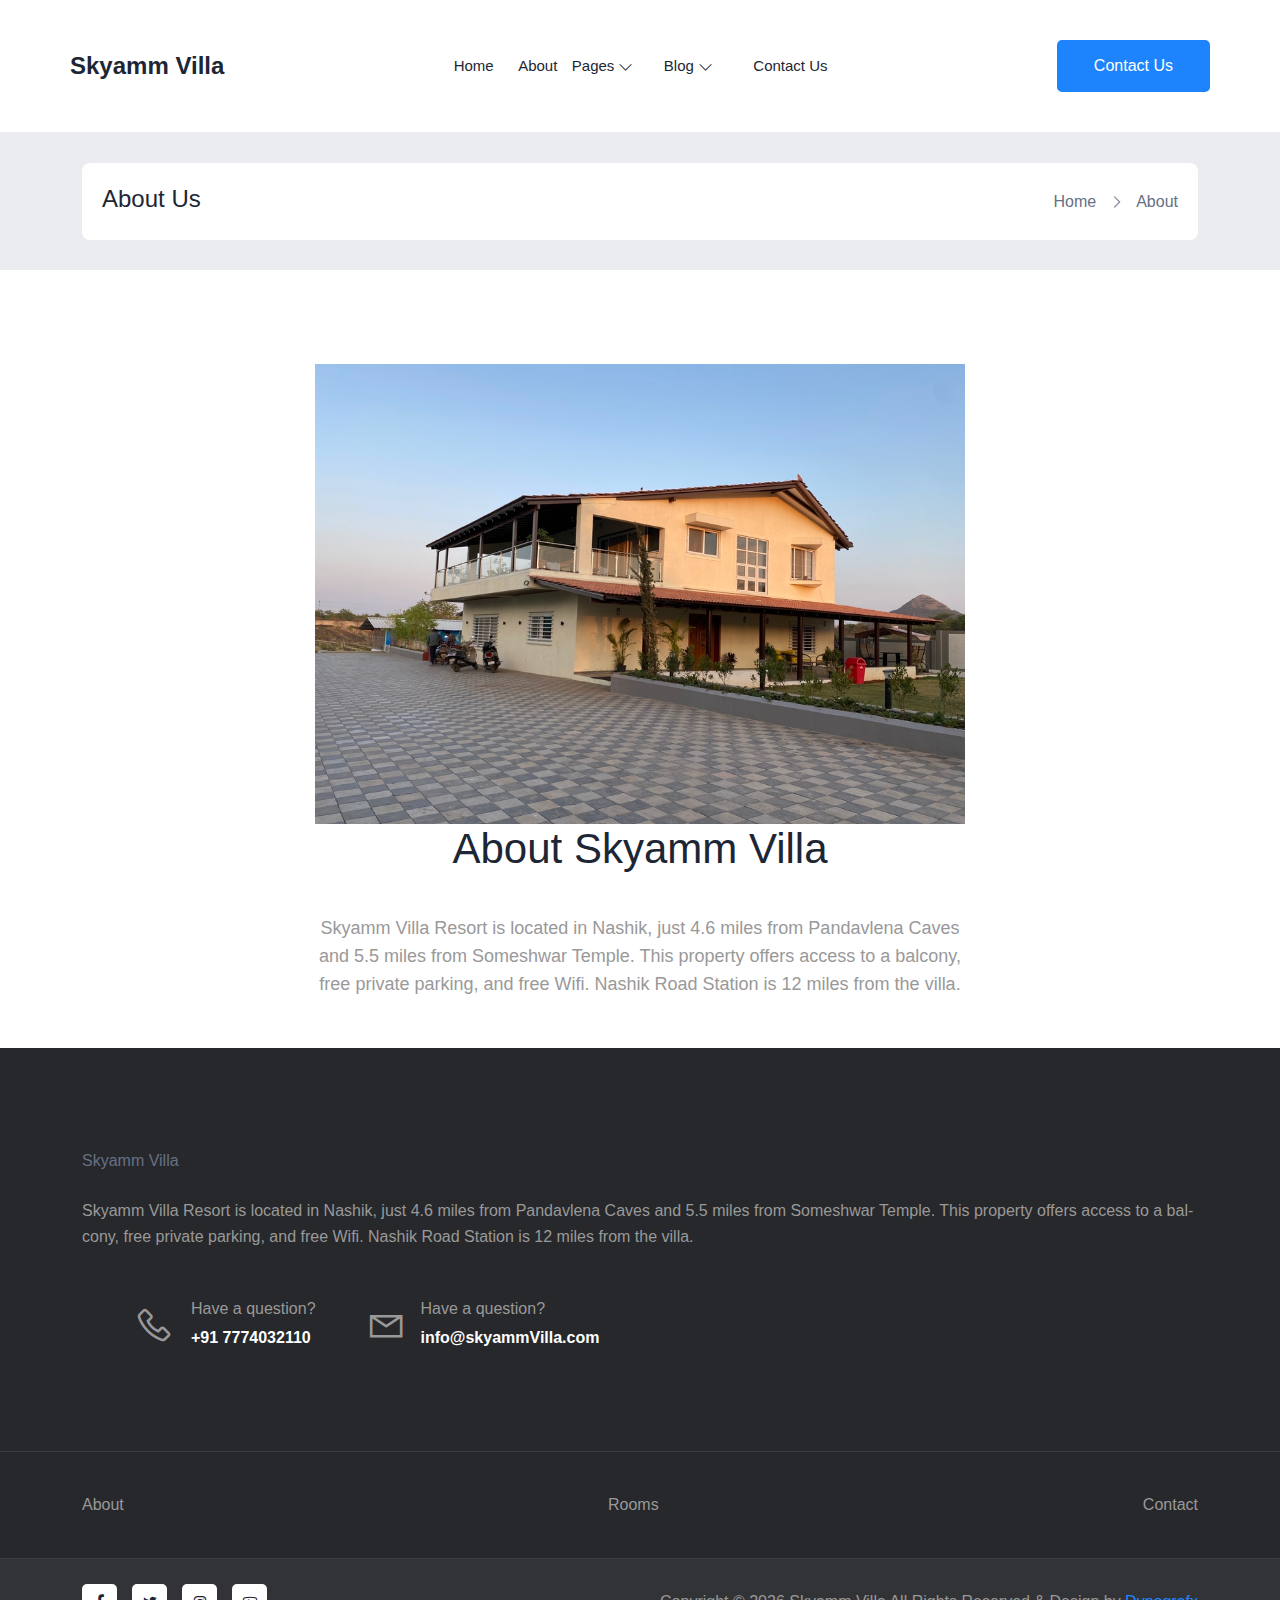
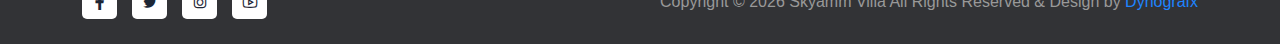
==== about.html @ 2735829f "skyamm" ====
<!DOCTYPE html>
<html lang="en">
<head>
<meta charset="UTF-8">
<meta name="viewport" content="width=device-width, initial-scale=1.0">
<meta http-equiv="X-UA-Compatible" content="IE=edge" />
<meta http-equiv="X-UA-Compatible" content="ie=edge">
<title>Skyamm Villa - ABOUT</title>

<link rel="icon" href="favicon.png" sizes="16x16" type="icon/png">

<link rel="stylesheet" href="assets/css/bootstrap.min.css">

<link rel="stylesheet" href="assets/css/line-awesome.min.css">

<link rel="stylesheet" href="assets/css/animate.css">

<link rel="stylesheet" href="assets/css/slick.css">

<link rel="stylesheet" href="assets/css/magnific-popup.css">

<link rel="stylesheet" href="assets/css/flatpicker.css">

<link rel="stylesheet" href="assets/css/intlTelInput.css">

<link rel="stylesheet" href="assets/css/nice-select.css">

<link rel="stylesheet" href="assets/css/style.css">
</head>
<body>
<header class="header-style-01">

<nav class="navbar navbar-area navbar-border navbar-padding navbar-expand-lg">
<div class="container custom-container-one nav-container">
<div class="logo-wrapper">
<a href="index.html" class="logo">
<h4 style="font-weight: bold;">Skyamm Villa</h4>
</a>
</div>
<div class="responsive-mobile-menu d-lg-none">
<a href="javascript:void(0)" class="click-nav-right-icon">
<i class="las la-ellipsis-v"></i>
</a>
<button class="navbar-toggler" type="button" data-bs-toggle="collapse" data-bs-target="#hotel_booking_menu">
<span class="navbar-toggler-icon"></span>
</button>
</div>
<div class="collapse navbar-collapse" id="hotel_booking_menu">
<ul class="navbar-nav">
<li class="current-menu-item">
<a href="index.html">Home</a>

</li>
<li><a href="about.html"> About </a></li>

<li class="menu-item-has-children current-menu-item">
<a href="javascript:void(0)">Pages</a>
<ul class="sub-menu">

<li><a href="rooms.html"> Rooms </a></li>

</ul>
</li>
<li class="menu-item-has-children current-menu-item">
<a href="javascript:void(0)">Blog</a>
<ul class="sub-menu">
<li><a href="blog.html">Blog</a></li>
<li><a href="blog_details.html"> Blog Details </a></li>
</ul>
</li>
<li><a href="contact.html"> Contact Us </a></li>
</ul>
</div>
<div class="navbar-right-content show-nav-content">
<div class="single-right-content">
<div class="navbar-right-flex">
<div class="btn-wrapper">
<a href="contact.html" class="cmn-btn btn-bg-1 radius-10">Contact Us</a>
</div>
</div>
</div>
</div>
</div>
</nav>

</header>

<div class="breadcrumb-area breadcrumb-padding">
<div class="container custom-container-one">
<div class="row">
<div class="col-lg-12">
<div class="breadcrumb-contents">
<h4 class="breadcrumb-contents-title"> About Us </h4>
<ul class="breadcrumb-contents-list list-style-none">
<li class="breadcrumb-contents-list-item"> <a href="index.html" class="breadcrumb-contents-list-item-link"> Home </a> </li>
<li class="breadcrumb-contents-list-item"> About </li>
</ul>
</div>
</div>
</div>
</div>
</div>


<section class="about-area pat-100 pab-50">
<div class="container">
    <div class="section-title center-text">
    <img src="assets/img/banner/banner1.jpg" alt="About Image" align="left">
<h2 class="title"> About Skyamm Villa </h2>
<div class="section-title-line"> </div>
<p class="section-para">Skyamm Villa Resort is located in Nashik, just 4.6 miles from Pandavlena Caves and 5.5 miles from Someshwar Temple. This property offers access to a balcony, free private parking, and free Wifi. Nashik Road Station is 12 miles from the villa.</p>
</div>
</div>
</section>










<footer class="footer-area footer-bg-1">
<div class="container">
<div class="row">
<div class="col-lg-12">
<div class="footer-wrapper">
<div class="footer-wrapper-flex">
<div class="footer-wrapper-single">
<div class="footer-widget widget">
<div class="footer-widget-contents">
<div class="footer-widget-logo">
<a href="index.html">Skyamm  Villa
</div>
<div class="footer-widget-inner mt-4">
<p class="footer-widget-contents-para">Skyamm Villa Resort is located in Nashik, just 4.6 miles from Pandavlena Caves and 5.5 miles from Someshwar Temple. This property offers access to a balcony, free private parking, and free Wifi. Nashik Road Station is 12 miles from the villa.</p>
<div class="copyright-contents-items mt-5">
<div class="copyright-contents-single">
<div class="copyright-contents-single-flex">
<div class="copyright-contents-single-icon">
<i class="las la-phone"></i>
</div>
<div class="copyright-contents-single-details">
<span class="copyright-contents-single-details-title"> Have a question? </span>
<a href="tel:+917774032110" class="copyright-contents-single-details-link">+91 7774032110</a>
</div>
</div>
</div>
<div class="copyright-contents-single">
<div class="copyright-contents-single-flex">
<div class="copyright-contents-single-icon">
<i class="las la-envelope"></i>
</div>
<div class="copyright-contents-single-details">
<span class="copyright-contents-single-details-title"> Have a question? </span>
<a href="mailto:info@skyammVilla.com" class="copyright-contents-single-details-link"> <span>info@skyammVilla.com</span> </a>
</div>
</div>
</div>
</div>
</div>
</div>
</div>
</div>

</div>
</div>
</div>
</div>
</div>
<div class="footer-navbar">
<div class="container">
<div class="footer-widget widget">
<div class="footer-widget-nav">
<ul class="footer-widget-nav-list list-style-none">
<li class="footer-widget-nav-list-item">
<a href="about.html" class="footer-widget-nav-list-link"> About </a>
</li>
<li class="footer-widget-nav-list-item">
<a href="javascript:void(0)" class="footer-widget-nav-list-link"> Rooms </a>
</li>

<li class="footer-widget-nav-list-item">
<a href="contact.html" class="footer-widget-nav-list-link"> Contact </a>
</li>
</ul>
</div>
</div>
</div>
</div>
<div class="copyright-area footer-padding copyright-bg-1">
<div class="container">
<div class="copyright-contents">
<div class="copyright-contents-flex">
<div class="footer-widget-social">
<ul class="footer-widget-social-list list-style-none justify-content-center">
<li class="footer-widget-social-list-item">
<a class="footer-widget-social-list-link" href="javascript:void(0)"> <i class="lab la-facebook-f"></i> </a>
</li>
<li class="footer-widget-social-list-item">
<a class="footer-widget-social-list-link" href="javascript:void(0)"> <i class="lab la-twitter"></i> </a>
</li>
<li class="footer-widget-social-list-item">
<a class="footer-widget-social-list-link" href="javascript:void(0)"> <i class="lab la-instagram"></i> </a>
</li>
<li class="footer-widget-social-list-item">
<a class="footer-widget-social-list-link" href="javascript:void(0)"> <i class="lab la-youtube"></i> </a>
</li>
</ul>
</div>
<span class="copyright-contents-main"> Copyright &copy; <script>document.write(new Date().getFullYear())</script> Skyamm Villa All Rights Reserved & Design by  <a href="https://www.dynografx.com">Dynografx</a> </span>
</div>
</div>
</div>
</div>
</footer>


<div class="back-to-top">
<span class="back-top"> <i class="las la-angle-up"></i> </span>
</div>


<div class="mouse-move mouse-outer"></div>
<div class="mouse-move mouse-inner"></div>


<script src="assets/js/bootstrap.bundle.min.js"></script>
<script src="assets/js/flatpicker.js"></script>
<script src="assets/js/imagesloaded.pkgd.min.js"></script>
<script src="assets/js/intlTellnput.js"></script>
<script src="assets/js/isotope.pkgd.min.js"></script>
<script src="assets/js/jquery-3.6.0.min.js"></script>
<script src="assets/js/jquery-migrate.min.js"></script>
<script src="assets/js/jquery.nice-select.js"></script>
<script src="assets/js/main.js"></script>
<script src="assets/js/nouislider-8.5.1.min.js"></script>
<script src="assets/js/slick.js"></script>
<script src="assets/js/wow.js"></script>
</body>
</html>
---- assets/css/line-awesome.min.css ----
.la,
.lab,
.lad,
.lal,
.lar,
.las {
    -moz-osx-font-smoothing: grayscale;
    -webkit-font-smoothing: antialiased;
    display: inline-block;
    font-style: normal;
    font-variant: normal;
    text-rendering: auto;
    line-height: 1
}

.la-lg {
    font-size: 1.33333em;
    line-height: .75em;
    vertical-align: -.0667em
}

.la-xs {
    font-size: .75em
}

.la-sm {
    font-size: .875em
}

.la-1x {
    font-size: 1em
}

.la-2x {
    font-size: 2em
}

.la-3x {
    font-size: 3em
}

.la-4x {
    font-size: 4em
}

.la-5x {
    font-size: 5em
}

.la-6x {
    font-size: 6em
}

.la-7x {
    font-size: 7em
}

.la-8x {
    font-size: 8em
}

.la-9x {
    font-size: 9em
}

.la-10x {
    font-size: 10em
}

.la-fw {
    text-align: center;
    width: 1.25em
}

.la-ul {
    list-style-type: none;
    margin-left: 2.5em;
    padding-left: 0
}

.la-ul>li {
    position: relative
}

.la-li {
    left: -2em;
    position: absolute;
    text-align: center;
    width: 2em;
    line-height: inherit
}

.la-border {
    border: solid .08em #eee;
    border-radius: .1em;
    padding: .2em .25em .15em
}

.la-pull-left {
    float: left
}

.la-pull-right {
    float: right
}

.la.la-pull-left,
.lab.la-pull-left,
.lal.la-pull-left,
.lar.la-pull-left,
.las.la-pull-left {
    margin-right: .3em
}

.la.la-pull-right,
.lab.la-pull-right,
.lal.la-pull-right,
.lar.la-pull-right,
.las.la-pull-right {
    margin-left: .3em
}

.la-spin {
    -webkit-animation: la-spin 2s infinite linear;
    animation: la-spin 2s infinite linear
}

.la-pulse {
    -webkit-animation: la-spin 1s infinite steps(8);
    animation: la-spin 1s infinite steps(8)
}

@-webkit-keyframes la-spin {
    0% {
        -webkit-transform: rotate(0);
        transform: rotate(0)
    }
    100% {
        -webkit-transform: rotate(360deg);
        transform: rotate(360deg)
    }
}

@keyframes la-spin {
    0% {
        -webkit-transform: rotate(0);
        transform: rotate(0)
    }
    100% {
        -webkit-transform: rotate(360deg);
        transform: rotate(360deg)
    }
}

.la-rotate-90 {
    -webkit-transform: rotate(90deg);
    transform: rotate(90deg)
}

.la-rotate-180 {
    -webkit-transform: rotate(180deg);
    transform: rotate(180deg)
}

.la-rotate-270 {
    -webkit-transform: rotate(270deg);
    transform: rotate(270deg)
}

.la-flip-horizontal {
    -webkit-transform: scale(-1, 1);
    transform: scale(-1, 1)
}

.la-flip-vertical {
    -webkit-transform: scale(1, -1);
    transform: scale(1, -1)
}

.la-flip-both,
.la-flip-horizontal.la-flip-vertical {
    -webkit-transform: scale(-1, -1);
    transform: scale(-1, -1)
}

:root .la-flip-both,
:root .la-flip-horizontal,
:root .la-flip-vertical,
:root .la-rotate-180,
:root .la-rotate-270,
:root .la-rotate-90 {
    -webkit-filter: none;
    filter: none
}

.la-stack {
    display: inline-block;
    height: 2em;
    line-height: 2em;
    position: relative;
    vertical-align: middle;
    width: 2.5em
}

.la-stack-1x,
.la-stack-2x {
    left: 0;
    position: absolute;
    text-align: center;
    width: 100%
}

.la-stack-1x {
    line-height: inherit
}

.la-stack-2x {
    font-size: 2em
}

.la-inverse {
    color: #fff
}

.la-500px:before {
    content: "\f26e"
}

.la-accessible-icon:before {
    content: "\f368"
}

.la-accusoft:before {
    content: "\f369"
}

.la-acquisitions-incorporated:before {
    content: "\f6af"
}

.la-ad:before {
    content: "\f641"
}

.la-address-book:before {
    content: "\f2b9"
}

.la-address-card:before {
    content: "\f2bb"
}

.la-adjust:before {
    content: "\f042"
}

.la-adn:before {
    content: "\f170"
}

.la-adobe:before {
    content: "\f778"
}

.la-adversal:before {
    content: "\f36a"
}

.la-affiliatetheme:before {
    content: "\f36b"
}

.la-air-freshener:before {
    content: "\f5d0"
}

.la-airbnb:before {
    content: "\f834"
}

.la-algolia:before {
    content: "\f36c"
}

.la-align-center:before {
    content: "\f037"
}

.la-align-justify:before {
    content: "\f039"
}

.la-align-left:before {
    content: "\f036"
}

.la-align-right:before {
    content: "\f038"
}

.la-alipay:before {
    content: "\f642"
}

.la-allergies:before {
    content: "\f461"
}

.la-amazon:before {
    content: "\f270"
}

.la-amazon-pay:before {
    content: "\f42c"
}

.la-ambulance:before {
    content: "\f0f9"
}

.la-american-sign-language-interpreting:before {
    content: "\f2a3"
}

.la-amilia:before {
    content: "\f36d"
}

.la-anchor:before {
    content: "\f13d"
}

.la-android:before {
    content: "\f17b"
}

.la-angellist:before {
    content: "\f209"
}

.la-angle-double-down:before {
    content: "\f103"
}

.la-angle-double-left:before {
    content: "\f100"
}

.la-angle-double-right:before {
    content: "\f101"
}

.la-angle-double-up:before {
    content: "\f102"
}

.la-angle-down:before {
    content: "\f107"
}

.la-angle-left:before {
    content: "\f104"
}

.la-angle-right:before {
    content: "\f105"
}

.la-angle-up:before {
    content: "\f106"
}

.la-angry:before {
    content: "\f556"
}

.la-angrycreative:before {
    content: "\f36e"
}

.la-angular:before {
    content: "\f420"
}

.la-ankh:before {
    content: "\f644"
}

.la-app-store:before {
    content: "\f36f"
}

.la-app-store-ios:before {
    content: "\f370"
}

.la-apper:before {
    content: "\f371"
}

.la-apple:before {
    content: "\f179"
}

.la-apple-alt:before {
    content: "\f5d1"
}

.la-apple-pay:before {
    content: "\f415"
}

.la-archive:before {
    content: "\f187"
}

.la-archway:before {
    content: "\f557"
}

.la-arrow-alt-circle-down:before {
    content: "\f358"
}

.la-arrow-alt-circle-left:before {
    content: "\f359"
}

.la-arrow-alt-circle-right:before {
    content: "\f35a"
}

.la-arrow-alt-circle-up:before {
    content: "\f35b"
}

.la-arrow-circle-down:before {
    content: "\f0ab"
}

.la-arrow-circle-left:before {
    content: "\f0a8"
}

.la-arrow-circle-right:before {
    content: "\f0a9"
}

.la-arrow-circle-up:before {
    content: "\f0aa"
}

.la-arrow-down:before {
    content: "\f063"
}

.la-arrow-left:before {
    content: "\f060"
}

.la-arrow-right:before {
    content: "\f061"
}

.la-arrow-up:before {
    content: "\f062"
}

.la-arrows-alt:before {
    content: "\f0b2"
}

.la-arrows-alt-h:before {
    content: "\f337"
}

.la-arrows-alt-v:before {
    content: "\f338"
}

.la-artstation:before {
    content: "\f77a"
}

.la-assistive-listening-systems:before {
    content: "\f2a2"
}

.la-asterisk:before {
    content: "\f069"
}

.la-asymmetrik:before {
    content: "\f372"
}

.la-at:before {
    content: "\f1fa"
}

.la-atlas:before {
    content: "\f558"
}

.la-atlassian:before {
    content: "\f77b"
}

.la-atom:before {
    content: "\f5d2"
}

.la-audible:before {
    content: "\f373"
}

.la-audio-description:before {
    content: "\f29e"
}

.la-autoprefixer:before {
    content: "\f41c"
}

.la-avianex:before {
    content: "\f374"
}

.la-aviato:before {
    content: "\f421"
}

.la-award:before {
    content: "\f559"
}

.la-aws:before {
    content: "\f375"
}

.la-baby:before {
    content: "\f77c"
}

.la-baby-carriage:before {
    content: "\f77d"
}

.la-backspace:before {
    content: "\f55a"
}

.la-backward:before {
    content: "\f04a"
}

.la-bacon:before {
    content: "\f7e5"
}

.la-balance-scale:before {
    content: "\f24e"
}

.la-balance-scale-left:before {
    content: "\f515"
}

.la-balance-scale-right:before {
    content: "\f516"
}

.la-ban:before {
    content: "\f05e"
}

.la-band-aid:before {
    content: "\f462"
}

.la-bandcamp:before {
    content: "\f2d5"
}

.la-barcode:before {
    content: "\f02a"
}

.la-bars:before {
    content: "\f0c9"
}

.la-baseball-ball:before {
    content: "\f433"
}

.la-basketball-ball:before {
    content: "\f434"
}

.la-bath:before {
    content: "\f2cd"
}

.la-battery-empty:before {
    content: "\f244"
}

.la-battery-full:before {
    content: "\f240"
}

.la-battery-half:before {
    content: "\f242"
}

.la-battery-quarter:before {
    content: "\f243"
}

.la-battery-three-quarters:before {
    content: "\f241"
}

.la-battle-net:before {
    content: "\f835"
}

.la-bed:before {
    content: "\f236"
}

.la-beer:before {
    content: "\f0fc"
}

.la-behance:before {
    content: "\f1b4"
}

.la-behance-square:before {
    content: "\f1b5"
}

.la-bell:before {
    content: "\f0f3"
}

.la-bell-slash:before {
    content: "\f1f6"
}

.la-bezier-curve:before {
    content: "\f55b"
}

.la-bible:before {
    content: "\f647"
}

.la-bicycle:before {
    content: "\f206"
}

.la-biking:before {
    content: "\f84a"
}

.la-bimobject:before {
    content: "\f378"
}

.la-binoculars:before {
    content: "\f1e5"
}

.la-biohazard:before {
    content: "\f780"
}

.la-birthday-cake:before {
    content: "\f1fd"
}

.la-bitbucket:before {
    content: "\f171"
}

.la-bitcoin:before {
    content: "\f379"
}

.la-bity:before {
    content: "\f37a"
}

.la-black-tie:before {
    content: "\f27e"
}

.la-blackberry:before {
    content: "\f37b"
}

.la-blender:before {
    content: "\f517"
}

.la-blender-phone:before {
    content: "\f6b6"
}

.la-blind:before {
    content: "\f29d"
}

.la-blog:before {
    content: "\f781"
}

.la-blogger:before {
    content: "\f37c"
}

.la-blogger-b:before {
    content: "\f37d"
}

.la-bluetooth:before {
    content: "\f293"
}

.la-bluetooth-b:before {
    content: "\f294"
}

.la-bold:before {
    content: "\f032"
}

.la-bolt:before {
    content: "\f0e7"
}

.la-bomb:before {
    content: "\f1e2"
}

.la-bone:before {
    content: "\f5d7"
}

.la-bong:before {
    content: "\f55c"
}

.la-book:before {
    content: "\f02d"
}

.la-book-dead:before {
    content: "\f6b7"
}

.la-book-medical:before {
    content: "\f7e6"
}

.la-book-open:before {
    content: "\f518"
}

.la-book-reader:before {
    content: "\f5da"
}

.la-bookmark:before {
    content: "\f02e"
}

.la-bootstrap:before {
    content: "\f836"
}

.la-border-all:before {
    content: "\f84c"
}

.la-border-none:before {
    content: "\f850"
}

.la-border-style:before {
    content: "\f853"
}

.la-bowling-ball:before {
    content: "\f436"
}

.la-box:before {
    content: "\f466"
}

.la-box-open:before {
    content: "\f49e"
}

.la-boxes:before {
    content: "\f468"
}

.la-braille:before {
    content: "\f2a1"
}

.la-brain:before {
    content: "\f5dc"
}

.la-bread-slice:before {
    content: "\f7ec"
}

.la-briefcase:before {
    content: "\f0b1"
}

.la-briefcase-medical:before {
    content: "\f469"
}

.la-broadcast-tower:before {
    content: "\f519"
}

.la-broom:before {
    content: "\f51a"
}

.la-brush:before {
    content: "\f55d"
}

.la-btc:before {
    content: "\f15a"
}

.la-buffer:before {
    content: "\f837"
}

.la-bug:before {
    content: "\f188"
}

.la-building:before {
    content: "\f1ad"
}

.la-bullhorn:before {
    content: "\f0a1"
}

.la-bullseye:before {
    content: "\f140"
}

.la-burn:before {
    content: "\f46a"
}

.la-buromobelexperte:before {
    content: "\f37f"
}

.la-bus:before {
    content: "\f207"
}

.la-bus-alt:before {
    content: "\f55e"
}

.la-business-time:before {
    content: "\f64a"
}

.la-buy-n-large:before {
    content: "\f8a6"
}

.la-buysellads:before {
    content: "\f20d"
}

.la-calculator:before {
    content: "\f1ec"
}

.la-calendar:before {
    content: "\f133"
}

.la-calendar-alt:before {
    content: "\f073"
}

.la-calendar-check:before {
    content: "\f274"
}

.la-calendar-day:before {
    content: "\f783"
}

.la-calendar-minus:before {
    content: "\f272"
}

.la-calendar-plus:before {
    content: "\f271"
}

.la-calendar-times:before {
    content: "\f273"
}

.la-calendar-week:before {
    content: "\f784"
}

.la-camera:before {
    content: "\f030"
}

.la-camera-retro:before {
    content: "\f083"
}

.la-campground:before {
    content: "\f6bb"
}

.la-canadian-maple-leaf:before {
    content: "\f785"
}

.la-candy-cane:before {
    content: "\f786"
}

.la-cannabis:before {
    content: "\f55f"
}

.la-capsules:before {
    content: "\f46b"
}

.la-car:before {
    content: "\f1b9"
}

.la-car-alt:before {
    content: "\f5de"
}

.la-car-battery:before {
    content: "\f5df"
}

.la-car-crash:before {
    content: "\f5e1"
}

.la-car-side:before {
    content: "\f5e4"
}

.la-caret-down:before {
    content: "\f0d7"
}

.la-caret-left:before {
    content: "\f0d9"
}

.la-caret-right:before {
    content: "\f0da"
}

.la-caret-square-down:before {
    content: "\f150"
}

.la-caret-square-left:before {
    content: "\f191"
}

.la-caret-square-right:before {
    content: "\f152"
}

.la-caret-square-up:before {
    content: "\f151"
}

.la-caret-up:before {
    content: "\f0d8"
}

.la-carrot:before {
    content: "\f787"
}

.la-cart-arrow-down:before {
    content: "\f218"
}

.la-cart-plus:before {
    content: "\f217"
}

.la-cash-register:before {
    content: "\f788"
}

.la-cat:before {
    content: "\f6be"
}

.la-cc-amazon-pay:before {
    content: "\f42d"
}

.la-cc-amex:before {
    content: "\f1f3"
}

.la-cc-apple-pay:before {
    content: "\f416"
}

.la-cc-diners-club:before {
    content: "\f24c"
}

.la-cc-discover:before {
    content: "\f1f2"
}

.la-cc-jcb:before {
    content: "\f24b"
}

.la-cc-mastercard:before {
    content: "\f1f1"
}

.la-cc-paypal:before {
    content: "\f1f4"
}

.la-cc-stripe:before {
    content: "\f1f5"
}

.la-cc-visa:before {
    content: "\f1f0"
}

.la-centercode:before {
    content: "\f380"
}

.la-centos:before {
    content: "\f789"
}

.la-certificate:before {
    content: "\f0a3"
}

.la-chair:before {
    content: "\f6c0"
}

.la-chalkboard:before {
    content: "\f51b"
}

.la-chalkboard-teacher:before {
    content: "\f51c"
}

.la-charging-station:before {
    content: "\f5e7"
}

.la-chart-area:before {
    content: "\f1fe"
}

.la-chart-bar:before {
    content: "\f080"
}

.la-chart-line:before {
    content: "\f201"
}

.la-chart-pie:before {
    content: "\f200"
}

.la-check:before {
    content: "\f00c"
}

.la-check-circle:before {
    content: "\f058"
}

.la-check-double:before {
    content: "\f560"
}

.la-check-square:before {
    content: "\f14a"
}

.la-cheese:before {
    content: "\f7ef"
}

.la-chess:before {
    content: "\f439"
}

.la-chess-bishop:before {
    content: "\f43a"
}

.la-chess-board:before {
    content: "\f43c"
}

.la-chess-king:before {
    content: "\f43f"
}

.la-chess-knight:before {
    content: "\f441"
}

.la-chess-pawn:before {
    content: "\f443"
}

.la-chess-queen:before {
    content: "\f445"
}

.la-chess-rook:before {
    content: "\f447"
}

.la-chevron-circle-down:before {
    content: "\f13a"
}

.la-chevron-circle-left:before {
    content: "\f137"
}

.la-chevron-circle-right:before {
    content: "\f138"
}

.la-chevron-circle-up:before {
    content: "\f139"
}

.la-chevron-down:before {
    content: "\f078"
}

.la-chevron-left:before {
    content: "\f053"
}

.la-chevron-right:before {
    content: "\f054"
}

.la-chevron-up:before {
    content: "\f077"
}

.la-child:before {
    content: "\f1ae"
}

.la-chrome:before {
    content: "\f268"
}

.la-chromecast:before {
    content: "\f838"
}

.la-church:before {
    content: "\f51d"
}

.la-circle:before {
    content: "\f111"
}

.la-circle-notch:before {
    content: "\f1ce"
}

.la-city:before {
    content: "\f64f"
}

.la-clinic-medical:before {
    content: "\f7f2"
}

.la-clipboard:before {
    content: "\f328"
}

.la-clipboard-check:before {
    content: "\f46c"
}

.la-clipboard-list:before {
    content: "\f46d"
}

.la-clock:before {
    content: "\f017"
}

.la-clone:before {
    content: "\f24d"
}

.la-closed-captioning:before {
    content: "\f20a"
}

.la-cloud:before {
    content: "\f0c2"
}

.la-cloud-download-alt:before {
    content: "\f381"
}

.la-cloud-meatball:before {
    content: "\f73b"
}

.la-cloud-moon:before {
    content: "\f6c3"
}

.la-cloud-moon-rain:before {
    content: "\f73c"
}

.la-cloud-rain:before {
    content: "\f73d"
}

.la-cloud-showers-heavy:before {
    content: "\f740"
}

.la-cloud-sun:before {
    content: "\f6c4"
}

.la-cloud-sun-rain:before {
    content: "\f743"
}

.la-cloud-upload-alt:before {
    content: "\f382"
}

.la-cloudscale:before {
    content: "\f383"
}

.la-cloudsmith:before {
    content: "\f384"
}

.la-cloudversify:before {
    content: "\f385"
}

.la-cocktail:before {
    content: "\f561"
}

.la-code:before {
    content: "\f121"
}

.la-code-branch:before {
    content: "\f126"
}

.la-codepen:before {
    content: "\f1cb"
}

.la-codiepie:before {
    content: "\f284"
}

.la-coffee:before {
    content: "\f0f4"
}

.la-cog:before {
    content: "\f013"
}

.la-cogs:before {
    content: "\f085"
}

.la-coins:before {
    content: "\f51e"
}

.la-columns:before {
    content: "\f0db"
}

.la-comment:before {
    content: "\f075"
}

.la-comment-alt:before {
    content: "\f27a"
}

.la-comment-dollar:before {
    content: "\f651"
}

.la-comment-dots:before {
    content: "\f4ad"
}

.la-comment-medical:before {
    content: "\f7f5"
}

.la-comment-slash:before {
    content: "\f4b3"
}

.la-comments:before {
    content: "\f086"
}

.la-comments-dollar:before {
    content: "\f653"
}

.la-compact-disc:before {
    content: "\f51f"
}

.la-compass:before {
    content: "\f14e"
}

.la-compress:before {
    content: "\f066"
}

.la-compress-arrows-alt:before {
    content: "\f78c"
}

.la-concierge-bell:before {
    content: "\f562"
}

.la-confluence:before {
    content: "\f78d"
}

.la-connectdevelop:before {
    content: "\f20e"
}

.la-contao:before {
    content: "\f26d"
}

.la-cookie:before {
    content: "\f563"
}

.la-cookie-bite:before {
    content: "\f564"
}

.la-copy:before {
    content: "\f0c5"
}

.la-copyright:before {
    content: "\f1f9"
}

.la-cotton-bureau:before {
    content: "\f89e"
}

.la-couch:before {
    content: "\f4b8"
}

.la-cpanel:before {
    content: "\f388"
}

.la-creative-commons:before {
    content: "\f25e"
}

.la-creative-commons-by:before {
    content: "\f4e7"
}

.la-creative-commons-nc:before {
    content: "\f4e8"
}

.la-creative-commons-nc-eu:before {
    content: "\f4e9"
}

.la-creative-commons-nc-jp:before {
    content: "\f4ea"
}

.la-creative-commons-nd:before {
    content: "\f4eb"
}

.la-creative-commons-pd:before {
    content: "\f4ec"
}

.la-creative-commons-pd-alt:before {
    content: "\f4ed"
}

.la-creative-commons-remix:before {
    content: "\f4ee"
}

.la-creative-commons-sa:before {
    content: "\f4ef"
}

.la-creative-commons-sampling:before {
    content: "\f4f0"
}

.la-creative-commons-sampling-plus:before {
    content: "\f4f1"
}

.la-creative-commons-share:before {
    content: "\f4f2"
}

.la-creative-commons-zero:before {
    content: "\f4f3"
}

.la-credit-card:before {
    content: "\f09d"
}

.la-critical-role:before {
    content: "\f6c9"
}

.la-crop:before {
    content: "\f125"
}

.la-crop-alt:before {
    content: "\f565"
}

.la-cross:before {
    content: "\f654"
}

.la-crosshairs:before {
    content: "\f05b"
}

.la-crow:before {
    content: "\f520"
}

.la-crown:before {
    content: "\f521"
}

.la-crutch:before {
    content: "\f7f7"
}

.la-css3:before {
    content: "\f13c"
}

.la-css3-alt:before {
    content: "\f38b"
}

.la-cube:before {
    content: "\f1b2"
}

.la-cubes:before {
    content: "\f1b3"
}

.la-cut:before {
    content: "\f0c4"
}

.la-cuttlefish:before {
    content: "\f38c"
}

.la-d-and-d:before {
    content: "\f38d"
}

.la-d-and-d-beyond:before {
    content: "\f6ca"
}

.la-dashcube:before {
    content: "\f210"
}

.la-database:before {
    content: "\f1c0"
}

.la-deaf:before {
    content: "\f2a4"
}

.la-delicious:before {
    content: "\f1a5"
}

.la-democrat:before {
    content: "\f747"
}

.la-deploydog:before {
    content: "\f38e"
}

.la-deskpro:before {
    content: "\f38f"
}

.la-desktop:before {
    content: "\f108"
}

.la-dev:before {
    content: "\f6cc"
}

.la-deviantart:before {
    content: "\f1bd"
}

.la-dharmachakra:before {
    content: "\f655"
}

.la-dhl:before {
    content: "\f790"
}

.la-diagnoses:before {
    content: "\f470"
}

.la-diaspora:before {
    content: "\f791"
}

.la-dice:before {
    content: "\f522"
}

.la-dice-d20:before {
    content: "\f6cf"
}

.la-dice-d6:before {
    content: "\f6d1"
}

.la-dice-five:before {
    content: "\f523"
}

.la-dice-four:before {
    content: "\f524"
}

.la-dice-one:before {
    content: "\f525"
}

.la-dice-six:before {
    content: "\f526"
}

.la-dice-three:before {
    content: "\f527"
}

.la-dice-two:before {
    content: "\f528"
}

.la-digg:before {
    content: "\f1a6"
}

.la-digital-ocean:before {
    content: "\f391"
}

.la-digital-tachograph:before {
    content: "\f566"
}

.la-directions:before {
    content: "\f5eb"
}

.la-discord:before {
    content: "\f392"
}

.la-discourse:before {
    content: "\f393"
}

.la-divide:before {
    content: "\f529"
}

.la-dizzy:before {
    content: "\f567"
}

.la-dna:before {
    content: "\f471"
}

.la-dochub:before {
    content: "\f394"
}

.la-docker:before {
    content: "\f395"
}

.la-dog:before {
    content: "\f6d3"
}

.la-dollar-sign:before {
    content: "\f155"
}

.la-dolly:before {
    content: "\f472"
}

.la-dolly-flatbed:before {
    content: "\f474"
}

.la-donate:before {
    content: "\f4b9"
}

.la-door-closed:before {
    content: "\f52a"
}

.la-door-open:before {
    content: "\f52b"
}

.la-dot-circle:before {
    content: "\f192"
}

.la-dove:before {
    content: "\f4ba"
}

.la-download:before {
    content: "\f019"
}

.la-draft2digital:before {
    content: "\f396"
}

.la-drafting-compass:before {
    content: "\f568"
}

.la-dragon:before {
    content: "\f6d5"
}

.la-draw-polygon:before {
    content: "\f5ee"
}

.la-dribbble:before {
    content: "\f17d"
}

.la-dribbble-square:before {
    content: "\f397"
}

.la-dropbox:before {
    content: "\f16b"
}

.la-drum:before {
    content: "\f569"
}

.la-drum-steelpan:before {
    content: "\f56a"
}

.la-drumstick-bite:before {
    content: "\f6d7"
}

.la-drupal:before {
    content: "\f1a9"
}

.la-dumbbell:before {
    content: "\f44b"
}

.la-dumpster:before {
    content: "\f793"
}

.la-dumpster-fire:before {
    content: "\f794"
}

.la-dungeon:before {
    content: "\f6d9"
}

.la-dyalog:before {
    content: "\f399"
}

.la-earlybirds:before {
    content: "\f39a"
}

.la-ebay:before {
    content: "\f4f4"
}

.la-edge:before {
    content: "\f282"
}

.la-edit:before {
    content: "\f044"
}

.la-egg:before {
    content: "\f7fb"
}

.la-eject:before {
    content: "\f052"
}

.la-elementor:before {
    content: "\f430"
}

.la-ellipsis-h:before {
    content: "\f141"
}

.la-ellipsis-v:before {
    content: "\f142"
}

.la-ello:before {
    content: "\f5f1"
}

.la-ember:before {
    content: "\f423"
}

.la-empire:before {
    content: "\f1d1"
}

.la-envelope:before {
    content: "\f0e0"
}

.la-envelope-open:before {
    content: "\f2b6"
}

.la-envelope-open-text:before {
    content: "\f658"
}

.la-envelope-square:before {
    content: "\f199"
}

.la-envira:before {
    content: "\f299"
}

.la-equals:before {
    content: "\f52c"
}

.la-eraser:before {
    content: "\f12d"
}

.la-erlang:before {
    content: "\f39d"
}

.la-ethereum:before {
    content: "\f42e"
}

.la-ethernet:before {
    content: "\f796"
}

.la-etsy:before {
    content: "\f2d7"
}

.la-euro-sign:before {
    content: "\f153"
}

.la-evernote:before {
    content: "\f839"
}

.la-exchange-alt:before {
    content: "\f362"
}

.la-exclamation:before {
    content: "\f12a"
}

.la-exclamation-circle:before {
    content: "\f06a"
}

.la-exclamation-triangle:before {
    content: "\f071"
}

.la-expand:before {
    content: "\f065"
}

.la-expand-arrows-alt:before {
    content: "\f31e"
}

.la-expeditedssl:before {
    content: "\f23e"
}

.la-external-link-alt:before {
    content: "\f35d"
}

.la-external-link-square-alt:before {
    content: "\f360"
}

.la-eye:before {
    content: "\f06e"
}

.la-eye-dropper:before {
    content: "\f1fb"
}

.la-eye-slash:before {
    content: "\f070"
}

.la-facebook:before {
    content: "\f09a"
}

.la-facebook-f:before {
    content: "\f39e"
}

.la-facebook-messenger:before {
    content: "\f39f"
}

.la-facebook-square:before {
    content: "\f082"
}

.la-fan:before {
    content: "\f863"
}

.la-fantasy-flight-games:before {
    content: "\f6dc"
}

.la-fast-backward:before {
    content: "\f049"
}

.la-fast-forward:before {
    content: "\f050"
}

.la-fax:before {
    content: "\f1ac"
}

.la-feather:before {
    content: "\f52d"
}

.la-feather-alt:before {
    content: "\f56b"
}

.la-fedex:before {
    content: "\f797"
}

.la-fedora:before {
    content: "\f798"
}

.la-female:before {
    content: "\f182"
}

.la-fighter-jet:before {
    content: "\f0fb"
}

.la-figma:before {
    content: "\f799"
}

.la-file:before {
    content: "\f15b"
}

.la-file-alt:before {
    content: "\f15c"
}

.la-file-archive:before {
    content: "\f1c6"
}

.la-file-audio:before {
    content: "\f1c7"
}

.la-file-code:before {
    content: "\f1c9"
}

.la-file-contract:before {
    content: "\f56c"
}

.la-file-csv:before {
    content: "\f6dd"
}

.la-file-download:before {
    content: "\f56d"
}

.la-file-excel:before {
    content: "\f1c3"
}

.la-file-export:before {
    content: "\f56e"
}

.la-file-image:before {
    content: "\f1c5"
}

.la-file-import:before {
    content: "\f56f"
}

.la-file-invoice:before {
    content: "\f570"
}

.la-file-invoice-dollar:before {
    content: "\f571"
}

.la-file-medical:before {
    content: "\f477"
}

.la-file-medical-alt:before {
    content: "\f478"
}

.la-file-pdf:before {
    content: "\f1c1"
}

.la-file-powerpoint:before {
    content: "\f1c4"
}

.la-file-prescription:before {
    content: "\f572"
}

.la-file-signature:before {
    content: "\f573"
}

.la-file-upload:before {
    content: "\f574"
}

.la-file-video:before {
    content: "\f1c8"
}

.la-file-word:before {
    content: "\f1c2"
}

.la-fill:before {
    content: "\f575"
}

.la-fill-drip:before {
    content: "\f576"
}

.la-film:before {
    content: "\f008"
}

.la-filter:before {
    content: "\f0b0"
}

.la-fingerprint:before {
    content: "\f577"
}

.la-fire:before {
    content: "\f06d"
}

.la-fire-alt:before {
    content: "\f7e4"
}

.la-fire-extinguisher:before {
    content: "\f134"
}

.la-firefox:before {
    content: "\f269"
}

.la-first-aid:before {
    content: "\f479"
}

.la-first-order:before {
    content: "\f2b0"
}

.la-first-order-alt:before {
    content: "\f50a"
}

.la-firstdraft:before {
    content: "\f3a1"
}

.la-fish:before {
    content: "\f578"
}

.la-fist-raised:before {
    content: "\f6de"
}

.la-flag:before {
    content: "\f024"
}

.la-flag-checkered:before {
    content: "\f11e"
}

.la-flag-usa:before {
    content: "\f74d"
}

.la-flask:before {
    content: "\f0c3"
}

.la-flickr:before {
    content: "\f16e"
}

.la-flipboard:before {
    content: "\f44d"
}

.la-flushed:before {
    content: "\f579"
}

.la-fly:before {
    content: "\f417"
}

.la-folder:before {
    content: "\f07b"
}

.la-folder-minus:before {
    content: "\f65d"
}

.la-folder-open:before {
    content: "\f07c"
}

.la-folder-plus:before {
    content: "\f65e"
}

.la-font:before {
    content: "\f031"
}

.la-font-awesome:before {
    content: "\f2b4"
}

.la-font-awesome-alt:before {
    content: "\f35c"
}

.la-font-awesome-flag:before {
    content: "\f425"
}

.la-font-awesome-logo-full:before {
    content: "\f4e6"
}

.la-fonticons:before {
    content: "\f280"
}

.la-fonticons-fi:before {
    content: "\f3a2"
}

.la-football-ball:before {
    content: "\f44e"
}

.la-fort-awesome:before {
    content: "\f286"
}

.la-fort-awesome-alt:before {
    content: "\f3a3"
}

.la-forumbee:before {
    content: "\f211"
}

.la-forward:before {
    content: "\f04e"
}

.la-foursquare:before {
    content: "\f180"
}

.la-free-code-camp:before {
    content: "\f2c5"
}

.la-freebsd:before {
    content: "\f3a4"
}

.la-frog:before {
    content: "\f52e"
}

.la-frown:before {
    content: "\f119"
}

.la-frown-open:before {
    content: "\f57a"
}

.la-fulcrum:before {
    content: "\f50b"
}

.la-funnel-dollar:before {
    content: "\f662"
}

.la-futbol:before {
    content: "\f1e3"
}

.la-galactic-republic:before {
    content: "\f50c"
}

.la-galactic-senate:before {
    content: "\f50d"
}

.la-gamepad:before {
    content: "\f11b"
}

.la-gas-pump:before {
    content: "\f52f"
}

.la-gavel:before {
    content: "\f0e3"
}

.la-gem:before {
    content: "\f3a5"
}

.la-genderless:before {
    content: "\f22d"
}

.la-get-pocket:before {
    content: "\f265"
}

.la-gg:before {
    content: "\f260"
}

.la-gg-circle:before {
    content: "\f261"
}

.la-ghost:before {
    content: "\f6e2"
}

.la-gift:before {
    content: "\f06b"
}

.la-gifts:before {
    content: "\f79c"
}

.la-git:before {
    content: "\f1d3"
}

.la-git-alt:before {
    content: "\f841"
}

.la-git-square:before {
    content: "\f1d2"
}

.la-github:before {
    content: "\f09b"
}

.la-github-alt:before {
    content: "\f113"
}

.la-github-square:before {
    content: "\f092"
}

.la-gitkraken:before {
    content: "\f3a6"
}

.la-gitlab:before {
    content: "\f296"
}

.la-gitter:before {
    content: "\f426"
}

.la-glass-cheers:before {
    content: "\f79f"
}

.la-glass-martini:before {
    content: "\f000"
}

.la-glass-martini-alt:before {
    content: "\f57b"
}

.la-glass-whiskey:before {
    content: "\f7a0"
}

.la-glasses:before {
    content: "\f530"
}

.la-glide:before {
    content: "\f2a5"
}

.la-glide-g:before {
    content: "\f2a6"
}

.la-globe:before {
    content: "\f0ac"
}

.la-globe-africa:before {
    content: "\f57c"
}

.la-globe-americas:before {
    content: "\f57d"
}

.la-globe-asia:before {
    content: "\f57e"
}

.la-globe-europe:before {
    content: "\f7a2"
}

.la-gofore:before {
    content: "\f3a7"
}

.la-golf-ball:before {
    content: "\f450"
}

.la-goodreads:before {
    content: "\f3a8"
}

.la-goodreads-g:before {
    content: "\f3a9"
}

.la-google:before {
    content: "\f1a0"
}

.la-google-drive:before {
    content: "\f3aa"
}

.la-google-play:before {
    content: "\f3ab"
}

.la-google-plus:before {
    content: "\f2b3"
}

.la-google-plus-g:before {
    content: "\f0d5"
}

.la-google-plus-square:before {
    content: "\f0d4"
}

.la-google-wallet:before {
    content: "\f1ee"
}

.la-gopuram:before {
    content: "\f664"
}

.la-graduation-cap:before {
    content: "\f19d"
}

.la-gratipay:before {
    content: "\f184"
}

.la-grav:before {
    content: "\f2d6"
}

.la-greater-than:before {
    content: "\f531"
}

.la-greater-than-equal:before {
    content: "\f532"
}

.la-grimace:before {
    content: "\f57f"
}

.la-grin:before {
    content: "\f580"
}

.la-grin-alt:before {
    content: "\f581"
}

.la-grin-beam:before {
    content: "\f582"
}

.la-grin-beam-sweat:before {
    content: "\f583"
}

.la-grin-hearts:before {
    content: "\f584"
}

.la-grin-squint:before {
    content: "\f585"
}

.la-grin-squint-tears:before {
    content: "\f586"
}

.la-grin-stars:before {
    content: "\f587"
}

.la-grin-tears:before {
    content: "\f588"
}

.la-grin-tongue:before {
    content: "\f589"
}

.la-grin-tongue-squint:before {
    content: "\f58a"
}

.la-grin-tongue-wink:before {
    content: "\f58b"
}

.la-grin-wink:before {
    content: "\f58c"
}

.la-grip-horizontal:before {
    content: "\f58d"
}

.la-grip-lines:before {
    content: "\f7a4"
}

.la-grip-lines-vertical:before {
    content: "\f7a5"
}

.la-grip-vertical:before {
    content: "\f58e"
}

.la-gripfire:before {
    content: "\f3ac"
}

.la-grunt:before {
    content: "\f3ad"
}

.la-guitar:before {
    content: "\f7a6"
}

.la-gulp:before {
    content: "\f3ae"
}

.la-h-square:before {
    content: "\f0fd"
}

.la-hacker-news:before {
    content: "\f1d4"
}

.la-hacker-news-square:before {
    content: "\f3af"
}

.la-hackerrank:before {
    content: "\f5f7"
}

.la-hamburger:before {
    content: "\f805"
}

.la-hammer:before {
    content: "\f6e3"
}

.la-hamsa:before {
    content: "\f665"
}

.la-hand-holding:before {
    content: "\f4bd"
}

.la-hand-holding-heart:before {
    content: "\f4be"
}

.la-hand-holding-usd:before {
    content: "\f4c0"
}

.la-hand-lizard:before {
    content: "\f258"
}

.la-hand-middle-finger:before {
    content: "\f806"
}

.la-hand-paper:before {
    content: "\f256"
}

.la-hand-peace:before {
    content: "\f25b"
}

.la-hand-point-down:before {
    content: "\f0a7"
}

.la-hand-point-left:before {
    content: "\f0a5"
}

.la-hand-point-right:before {
    content: "\f0a4"
}

.la-hand-point-up:before {
    content: "\f0a6"
}

.la-hand-pointer:before {
    content: "\f25a"
}

.la-hand-rock:before {
    content: "\f255"
}

.la-hand-scissors:before {
    content: "\f257"
}

.la-hand-spock:before {
    content: "\f259"
}

.la-hands:before {
    content: "\f4c2"
}

.la-hands-helping:before {
    content: "\f4c4"
}

.la-handshake:before {
    content: "\f2b5"
}

.la-hanukiah:before {
    content: "\f6e6"
}

.la-hard-hat:before {
    content: "\f807"
}

.la-hashtag:before {
    content: "\f292"
}

.la-hat-cowboy:before {
    content: "\f8c0"
}

.la-hat-cowboy-side:before {
    content: "\f8c1"
}

.la-hat-wizard:before {
    content: "\f6e8"
}

.la-haykal:before {
    content: "\f666"
}

.la-hdd:before {
    content: "\f0a0"
}

.la-heading:before {
    content: "\f1dc"
}

.la-headphones:before {
    content: "\f025"
}

.la-headphones-alt:before {
    content: "\f58f"
}

.la-headset:before {
    content: "\f590"
}

.la-heart:before {
    content: "\f004"
}

.la-heart-broken:before {
    content: "\f7a9"
}

.la-heartbeat:before {
    content: "\f21e"
}

.la-helicopter:before {
    content: "\f533"
}

.la-highlighter:before {
    content: "\f591"
}

.la-hiking:before {
    content: "\f6ec"
}

.la-hippo:before {
    content: "\f6ed"
}

.la-hips:before {
    content: "\f452"
}

.la-hire-a-helper:before {
    content: "\f3b0"
}

.la-history:before {
    content: "\f1da"
}

.la-hockey-puck:before {
    content: "\f453"
}

.la-holly-berry:before {
    content: "\f7aa"
}

.la-home:before {
    content: "\f015"
}

.la-hooli:before {
    content: "\f427"
}

.la-hornbill:before {
    content: "\f592"
}

.la-horse:before {
    content: "\f6f0"
}

.la-horse-head:before {
    content: "\f7ab"
}

.la-hospital:before {
    content: "\f0f8"
}

.la-hospital-alt:before {
    content: "\f47d"
}

.la-hospital-symbol:before {
    content: "\f47e"
}

.la-hot-tub:before {
    content: "\f593"
}

.la-hotdog:before {
    content: "\f80f"
}

.la-hotel:before {
    content: "\f594"
}

.la-hotjar:before {
    content: "\f3b1"
}

.la-hourglass:before {
    content: "\f254"
}

.la-hourglass-end:before {
    content: "\f253"
}

.la-hourglass-half:before {
    content: "\f252"
}

.la-hourglass-start:before {
    content: "\f251"
}

.la-house-damage:before {
    content: "\f6f1"
}

.la-houzz:before {
    content: "\f27c"
}

.la-hryvnia:before {
    content: "\f6f2"
}

.la-html5:before {
    content: "\f13b"
}

.la-hubspot:before {
    content: "\f3b2"
}

.la-i-cursor:before {
    content: "\f246"
}

.la-ice-cream:before {
    content: "\f810"
}

.la-icicles:before {
    content: "\f7ad"
}

.la-icons:before {
    content: "\f86d"
}

.la-id-badge:before {
    content: "\f2c1"
}

.la-id-card:before {
    content: "\f2c2"
}

.la-id-card-alt:before {
    content: "\f47f"
}

.la-igloo:before {
    content: "\f7ae"
}

.la-image:before {
    content: "\f03e"
}

.la-images:before {
    content: "\f302"
}

.la-imdb:before {
    content: "\f2d8"
}

.la-inbox:before {
    content: "\f01c"
}

.la-indent:before {
    content: "\f03c"
}

.la-industry:before {
    content: "\f275"
}

.la-infinity:before {
    content: "\f534"
}

.la-info:before {
    content: "\f129"
}

.la-info-circle:before {
    content: "\f05a"
}

.la-instagram:before {
    content: "\f16d"
}

.la-intercom:before {
    content: "\f7af"
}

.la-internet-explorer:before {
    content: "\f26b"
}

.la-invision:before {
    content: "\f7b0"
}

.la-ioxhost:before {
    content: "\f208"
}

.la-italic:before {
    content: "\f033"
}

.la-itch-io:before {
    content: "\f83a"
}

.la-itunes:before {
    content: "\f3b4"
}

.la-itunes-note:before {
    content: "\f3b5"
}

.la-java:before {
    content: "\f4e4"
}

.la-jedi:before {
    content: "\f669"
}

.la-jedi-order:before {
    content: "\f50e"
}

.la-jenkins:before {
    content: "\f3b6"
}

.la-jira:before {
    content: "\f7b1"
}

.la-joget:before {
    content: "\f3b7"
}

.la-joint:before {
    content: "\f595"
}

.la-joomla:before {
    content: "\f1aa"
}

.la-journal-whills:before {
    content: "\f66a"
}

.la-js:before {
    content: "\f3b8"
}

.la-js-square:before {
    content: "\f3b9"
}

.la-jsfiddle:before {
    content: "\f1cc"
}

.la-kaaba:before {
    content: "\f66b"
}

.la-kaggle:before {
    content: "\f5fa"
}

.la-key:before {
    content: "\f084"
}

.la-keybase:before {
    content: "\f4f5"
}

.la-keyboard:before {
    content: "\f11c"
}

.la-keycdn:before {
    content: "\f3ba"
}

.la-khanda:before {
    content: "\f66d"
}

.la-kickstarter:before {
    content: "\f3bb"
}

.la-kickstarter-k:before {
    content: "\f3bc"
}

.la-kiss:before {
    content: "\f596"
}

.la-kiss-beam:before {
    content: "\f597"
}

.la-kiss-wink-heart:before {
    content: "\f598"
}

.la-kiwi-bird:before {
    content: "\f535"
}

.la-korvue:before {
    content: "\f42f"
}

.la-landmark:before {
    content: "\f66f"
}

.la-language:before {
    content: "\f1ab"
}

.la-laptop:before {
    content: "\f109"
}

.la-laptop-code:before {
    content: "\f5fc"
}

.la-laptop-medical:before {
    content: "\f812"
}

.la-laravel:before {
    content: "\f3bd"
}

.la-lastfm:before {
    content: "\f202"
}

.la-lastfm-square:before {
    content: "\f203"
}

.la-laugh:before {
    content: "\f599"
}

.la-laugh-beam:before {
    content: "\f59a"
}

.la-laugh-squint:before {
    content: "\f59b"
}

.la-laugh-wink:before {
    content: "\f59c"
}

.la-layer-group:before {
    content: "\f5fd"
}

.la-leaf:before {
    content: "\f06c"
}

.la-leanpub:before {
    content: "\f212"
}

.la-lemon:before {
    content: "\f094"
}

.la-less:before {
    content: "\f41d"
}

.la-less-than:before {
    content: "\f536"
}

.la-less-than-equal:before {
    content: "\f537"
}

.la-level-down-alt:before {
    content: "\f3be"
}

.la-level-up-alt:before {
    content: "\f3bf"
}

.la-life-ring:before {
    content: "\f1cd"
}

.la-lightbulb:before {
    content: "\f0eb"
}

.la-line:before {
    content: "\f3c0"
}

.la-link:before {
    content: "\f0c1"
}

.la-linkedin:before {
    content: "\f08c"
}

.la-linkedin-in:before {
    content: "\f0e1"
}

.la-linode:before {
    content: "\f2b8"
}

.la-linux:before {
    content: "\f17c"
}

.la-lira-sign:before {
    content: "\f195"
}

.la-list:before {
    content: "\f03a"
}

.la-list-alt:before {
    content: "\f022"
}

.la-list-ol:before {
    content: "\f0cb"
}

.la-list-ul:before {
    content: "\f0ca"
}

.la-location-arrow:before {
    content: "\f124"
}

.la-lock:before {
    content: "\f023"
}

.la-lock-open:before {
    content: "\f3c1"
}

.la-long-arrow-alt-down:before {
    content: "\f309"
}

.la-long-arrow-alt-left:before {
    content: "\f30a"
}

.la-long-arrow-alt-right:before {
    content: "\f30b"
}

.la-long-arrow-alt-up:before {
    content: "\f30c"
}

.la-low-vision:before {
    content: "\f2a8"
}

.la-luggage-cart:before {
    content: "\f59d"
}

.la-lyft:before {
    content: "\f3c3"
}

.la-magento:before {
    content: "\f3c4"
}

.la-magic:before {
    content: "\f0d0"
}

.la-magnet:before {
    content: "\f076"
}

.la-mail-bulk:before {
    content: "\f674"
}

.la-mailchimp:before {
    content: "\f59e"
}

.la-male:before {
    content: "\f183"
}

.la-mandalorian:before {
    content: "\f50f"
}

.la-map:before {
    content: "\f279"
}

.la-map-marked:before {
    content: "\f59f"
}

.la-map-marked-alt:before {
    content: "\f5a0"
}

.la-map-marker:before {
    content: "\f041"
}

.la-map-marker-alt:before {
    content: "\f3c5"
}

.la-map-pin:before {
    content: "\f276"
}

.la-map-signs:before {
    content: "\f277"
}

.la-markdown:before {
    content: "\f60f"
}

.la-marker:before {
    content: "\f5a1"
}

.la-mars:before {
    content: "\f222"
}

.la-mars-double:before {
    content: "\f227"
}

.la-mars-stroke:before {
    content: "\f229"
}

.la-mars-stroke-h:before {
    content: "\f22b"
}

.la-mars-stroke-v:before {
    content: "\f22a"
}

.la-mask:before {
    content: "\f6fa"
}

.la-mastodon:before {
    content: "\f4f6"
}

.la-maxcdn:before {
    content: "\f136"
}

.la-mdb:before {
    content: "\f8ca"
}

.la-medal:before {
    content: "\f5a2"
}

.la-medapps:before {
    content: "\f3c6"
}

.la-medium:before {
    content: "\f23a"
}

.la-medium-m:before {
    content: "\f3c7"
}

.la-medkit:before {
    content: "\f0fa"
}

.la-medrt:before {
    content: "\f3c8"
}

.la-meetup:before {
    content: "\f2e0"
}

.la-megaport:before {
    content: "\f5a3"
}

.la-meh:before {
    content: "\f11a"
}

.la-meh-blank:before {
    content: "\f5a4"
}

.la-meh-rolling-eyes:before {
    content: "\f5a5"
}

.la-memory:before {
    content: "\f538"
}

.la-mendeley:before {
    content: "\f7b3"
}

.la-menorah:before {
    content: "\f676"
}

.la-mercury:before {
    content: "\f223"
}

.la-meteor:before {
    content: "\f753"
}

.la-microchip:before {
    content: "\f2db"
}

.la-microphone:before {
    content: "\f130"
}

.la-microphone-alt:before {
    content: "\f3c9"
}

.la-microphone-alt-slash:before {
    content: "\f539"
}

.la-microphone-slash:before {
    content: "\f131"
}

.la-microscope:before {
    content: "\f610"
}

.la-microsoft:before {
    content: "\f3ca"
}

.la-minus:before {
    content: "\f068"
}

.la-minus-circle:before {
    content: "\f056"
}

.la-minus-square:before {
    content: "\f146"
}

.la-mitten:before {
    content: "\f7b5"
}

.la-mix:before {
    content: "\f3cb"
}

.la-mixcloud:before {
    content: "\f289"
}

.la-mizuni:before {
    content: "\f3cc"
}

.la-mobile:before {
    content: "\f10b"
}

.la-mobile-alt:before {
    content: "\f3cd"
}

.la-modx:before {
    content: "\f285"
}

.la-monero:before {
    content: "\f3d0"
}

.la-money-bill:before {
    content: "\f0d6"
}

.la-money-bill-alt:before {
    content: "\f3d1"
}

.la-money-bill-wave:before {
    content: "\f53a"
}

.la-money-bill-wave-alt:before {
    content: "\f53b"
}

.la-money-check:before {
    content: "\f53c"
}

.la-money-check-alt:before {
    content: "\f53d"
}

.la-monument:before {
    content: "\f5a6"
}

.la-moon:before {
    content: "\f186"
}

.la-mortar-pestle:before {
    content: "\f5a7"
}

.la-mosque:before {
    content: "\f678"
}

.la-motorcycle:before {
    content: "\f21c"
}

.la-mountain:before {
    content: "\f6fc"
}

.la-mouse:before {
    content: "\f8cc"
}

.la-mouse-pointer:before {
    content: "\f245"
}

.la-mug-hot:before {
    content: "\f7b6"
}

.la-music:before {
    content: "\f001"
}

.la-napster:before {
    content: "\f3d2"
}

.la-neos:before {
    content: "\f612"
}

.la-network-wired:before {
    content: "\f6ff"
}

.la-neuter:before {
    content: "\f22c"
}

.la-newspaper:before {
    content: "\f1ea"
}

.la-nimblr:before {
    content: "\f5a8"
}

.la-node:before {
    content: "\f419"
}

.la-node-js:before {
    content: "\f3d3"
}

.la-not-equal:before {
    content: "\f53e"
}

.la-notes-medical:before {
    content: "\f481"
}

.la-npm:before {
    content: "\f3d4"
}

.la-ns8:before {
    content: "\f3d5"
}

.la-nutritionix:before {
    content: "\f3d6"
}

.la-object-group:before {
    content: "\f247"
}

.la-object-ungroup:before {
    content: "\f248"
}

.la-odnoklassniki:before {
    content: "\f263"
}

.la-odnoklassniki-square:before {
    content: "\f264"
}

.la-oil-can:before {
    content: "\f613"
}

.la-old-republic:before {
    content: "\f510"
}

.la-om:before {
    content: "\f679"
}

.la-opencart:before {
    content: "\f23d"
}

.la-openid:before {
    content: "\f19b"
}

.la-opera:before {
    content: "\f26a"
}

.la-optin-monster:before {
    content: "\f23c"
}

.la-orcid:before {
    content: "\f8d2"
}

.la-osi:before {
    content: "\f41a"
}

.la-otter:before {
    content: "\f700"
}

.la-outdent:before {
    content: "\f03b"
}

.la-page4:before {
    content: "\f3d7"
}

.la-pagelines:before {
    content: "\f18c"
}

.la-pager:before {
    content: "\f815"
}

.la-paint-brush:before {
    content: "\f1fc"
}

.la-paint-roller:before {
    content: "\f5aa"
}

.la-palette:before {
    content: "\f53f"
}

.la-palfed:before {
    content: "\f3d8"
}

.la-pallet:before {
    content: "\f482"
}

.la-paper-plane:before {
    content: "\f1d8"
}

.la-paperclip:before {
    content: "\f0c6"
}

.la-parachute-box:before {
    content: "\f4cd"
}

.la-paragraph:before {
    content: "\f1dd"
}

.la-parking:before {
    content: "\f540"
}

.la-passport:before {
    content: "\f5ab"
}

.la-pastafarianism:before {
    content: "\f67b"
}

.la-paste:before {
    content: "\f0ea"
}

.la-patreon:before {
    content: "\f3d9"
}

.la-pause:before {
    content: "\f04c"
}

.la-pause-circle:before {
    content: "\f28b"
}

.la-paw:before {
    content: "\f1b0"
}

.la-paypal:before {
    content: "\f1ed"
}

.la-peace:before {
    content: "\f67c"
}

.la-pen:before {
    content: "\f304"
}

.la-pen-alt:before {
    content: "\f305"
}

.la-pen-fancy:before {
    content: "\f5ac"
}

.la-pen-nib:before {
    content: "\f5ad"
}

.la-pen-square:before {
    content: "\f14b"
}

.la-pencil-alt:before {
    content: "\f303"
}

.la-pencil-ruler:before {
    content: "\f5ae"
}

.la-penny-arcade:before {
    content: "\f704"
}

.la-people-carry:before {
    content: "\f4ce"
}

.la-pepper-hot:before {
    content: "\f816"
}

.la-percent:before {
    content: "\f295"
}

.la-percentage:before {
    content: "\f541"
}

.la-periscope:before {
    content: "\f3da"
}

.la-person-booth:before {
    content: "\f756"
}

.la-phabricator:before {
    content: "\f3db"
}

.la-phoenix-framework:before {
    content: "\f3dc"
}

.la-phoenix-squadron:before {
    content: "\f511"
}

.la-phone:before {
    content: "\f095"
}

.la-phone-alt:before {
    content: "\f879"
}

.la-phone-slash:before {
    content: "\f3dd"
}

.la-phone-square:before {
    content: "\f098"
}

.la-phone-square-alt:before {
    content: "\f87b"
}

.la-phone-volume:before {
    content: "\f2a0"
}

.la-photo-video:before {
    content: "\f87c"
}

.la-php:before {
    content: "\f457"
}

.la-pied-piper:before {
    content: "\f2ae"
}

.la-pied-piper-alt:before {
    content: "\f1a8"
}

.la-pied-piper-hat:before {
    content: "\f4e5"
}

.la-pied-piper-pp:before {
    content: "\f1a7"
}

.la-piggy-bank:before {
    content: "\f4d3"
}

.la-pills:before {
    content: "\f484"
}

.la-pinterest:before {
    content: "\f0d2"
}

.la-pinterest-p:before {
    content: "\f231"
}

.la-pinterest-square:before {
    content: "\f0d3"
}

.la-pizza-slice:before {
    content: "\f818"
}

.la-place-of-worship:before {
    content: "\f67f"
}

.la-plane:before {
    content: "\f072"
}

.la-plane-arrival:before {
    content: "\f5af"
}

.la-plane-departure:before {
    content: "\f5b0"
}

.la-play:before {
    content: "\f04b"
}

.la-play-circle:before {
    content: "\f144"
}

.la-playstation:before {
    content: "\f3df"
}

.la-plug:before {
    content: "\f1e6"
}

.la-plus:before {
    content: "\f067"
}

.la-plus-circle:before {
    content: "\f055"
}

.la-plus-square:before {
    content: "\f0fe"
}

.la-podcast:before {
    content: "\f2ce"
}

.la-poll:before {
    content: "\f681"
}

.la-poll-h:before {
    content: "\f682"
}

.la-poo:before {
    content: "\f2fe"
}

.la-poo-storm:before {
    content: "\f75a"
}

.la-poop:before {
    content: "\f619"
}

.la-portrait:before {
    content: "\f3e0"
}

.la-pound-sign:before {
    content: "\f154"
}

.la-power-off:before {
    content: "\f011"
}

.la-pray:before {
    content: "\f683"
}

.la-praying-hands:before {
    content: "\f684"
}

.la-prescription:before {
    content: "\f5b1"
}

.la-prescription-bottle:before {
    content: "\f485"
}

.la-prescription-bottle-alt:before {
    content: "\f486"
}

.la-print:before {
    content: "\f02f"
}

.la-procedures:before {
    content: "\f487"
}

.la-product-hunt:before {
    content: "\f288"
}

.la-project-diagram:before {
    content: "\f542"
}

.la-pushed:before {
    content: "\f3e1"
}

.la-puzzle-piece:before {
    content: "\f12e"
}

.la-python:before {
    content: "\f3e2"
}

.la-qq:before {
    content: "\f1d6"
}

.la-qrcode:before {
    content: "\f029"
}

.la-question:before {
    content: "\f128"
}

.la-question-circle:before {
    content: "\f059"
}

.la-quidditch:before {
    content: "\f458"
}

.la-quinscape:before {
    content: "\f459"
}

.la-quora:before {
    content: "\f2c4"
}

.la-quote-left:before {
    content: "\f10d"
}

.la-quote-right:before {
    content: "\f10e"
}

.la-quran:before {
    content: "\f687"
}

.la-r-project:before {
    content: "\f4f7"
}

.la-radiation:before {
    content: "\f7b9"
}

.la-radiation-alt:before {
    content: "\f7ba"
}

.la-rainbow:before {
    content: "\f75b"
}

.la-random:before {
    content: "\f074"
}

.la-raspberry-pi:before {
    content: "\f7bb"
}

.la-ravelry:before {
    content: "\f2d9"
}

.la-react:before {
    content: "\f41b"
}

.la-reacteurope:before {
    content: "\f75d"
}

.la-readme:before {
    content: "\f4d5"
}

.la-rebel:before {
    content: "\f1d0"
}

.la-receipt:before {
    content: "\f543"
}

.la-record-vinyl:before {
    content: "\f8d9"
}

.la-recycle:before {
    content: "\f1b8"
}

.la-red-river:before {
    content: "\f3e3"
}

.la-reddit:before {
    content: "\f1a1"
}

.la-reddit-alien:before {
    content: "\f281"
}

.la-reddit-square:before {
    content: "\f1a2"
}

.la-redhat:before {
    content: "\f7bc"
}

.la-redo:before {
    content: "\f01e"
}

.la-redo-alt:before {
    content: "\f2f9"
}

.la-registered:before {
    content: "\f25d"
}

.la-remove-format:before {
    content: "\f87d"
}

.la-renren:before {
    content: "\f18b"
}

.la-reply:before {
    content: "\f3e5"
}

.la-reply-all:before {
    content: "\f122"
}

.la-replyd:before {
    content: "\f3e6"
}

.la-republican:before {
    content: "\f75e"
}

.la-researchgate:before {
    content: "\f4f8"
}

.la-resolving:before {
    content: "\f3e7"
}

.la-restroom:before {
    content: "\f7bd"
}

.la-retweet:before {
    content: "\f079"
}

.la-rev:before {
    content: "\f5b2"
}

.la-ribbon:before {
    content: "\f4d6"
}

.la-ring:before {
    content: "\f70b"
}

.la-road:before {
    content: "\f018"
}

.la-robot:before {
    content: "\f544"
}

.la-rocket:before {
    content: "\f135"
}

.la-rocketchat:before {
    content: "\f3e8"
}

.la-rockrms:before {
    content: "\f3e9"
}

.la-route:before {
    content: "\f4d7"
}

.la-rss:before {
    content: "\f09e"
}

.la-rss-square:before {
    content: "\f143"
}

.la-ruble-sign:before {
    content: "\f158"
}

.la-ruler:before {
    content: "\f545"
}

.la-ruler-combined:before {
    content: "\f546"
}

.la-ruler-horizontal:before {
    content: "\f547"
}

.la-ruler-vertical:before {
    content: "\f548"
}

.la-running:before {
    content: "\f70c"
}

.la-rupee-sign:before {
    content: "\f156"
}

.la-sad-cry:before {
    content: "\f5b3"
}

.la-sad-tear:before {
    content: "\f5b4"
}

.la-safari:before {
    content: "\f267"
}

.la-salesforce:before {
    content: "\f83b"
}

.la-sass:before {
    content: "\f41e"
}

.la-satellite:before {
    content: "\f7bf"
}

.la-satellite-dish:before {
    content: "\f7c0"
}

.la-save:before {
    content: "\f0c7"
}

.la-schlix:before {
    content: "\f3ea"
}

.la-school:before {
    content: "\f549"
}

.la-screwdriver:before {
    content: "\f54a"
}

.la-scribd:before {
    content: "\f28a"
}

.la-scroll:before {
    content: "\f70e"
}

.la-sd-card:before {
    content: "\f7c2"
}

.la-search:before {
    content: "\f002"
}

.la-search-dollar:before {
    content: "\f688"
}

.la-search-location:before {
    content: "\f689"
}

.la-search-minus:before {
    content: "\f010"
}

.la-search-plus:before {
    content: "\f00e"
}

.la-searchengin:before {
    content: "\f3eb"
}

.la-seedling:before {
    content: "\f4d8"
}

.la-sellcast:before {
    content: "\f2da"
}

.la-sellsy:before {
    content: "\f213"
}

.la-server:before {
    content: "\f233"
}

.la-servicestack:before {
    content: "\f3ec"
}

.la-shapes:before {
    content: "\f61f"
}

.la-share:before {
    content: "\f064"
}

.la-share-alt:before {
    content: "\f1e0"
}

.la-share-alt-square:before {
    content: "\f1e1"
}

.la-share-square:before {
    content: "\f14d"
}

.la-shekel-sign:before {
    content: "\f20b"
}

.la-shield-alt:before {
    content: "\f3ed"
}

.la-ship:before {
    content: "\f21a"
}

.la-shipping-fast:before {
    content: "\f48b"
}

.la-shirtsinbulk:before {
    content: "\f214"
}

.la-shoe-prints:before {
    content: "\f54b"
}

.la-shopping-bag:before {
    content: "\f290"
}

.la-shopping-basket:before {
    content: "\f291"
}

.la-shopping-cart:before {
    content: "\f07a"
}

.la-shopware:before {
    content: "\f5b5"
}

.la-shower:before {
    content: "\f2cc"
}

.la-shuttle-van:before {
    content: "\f5b6"
}

.la-sign:before {
    content: "\f4d9"
}

.la-sign-in-alt:before {
    content: "\f2f6"
}

.la-sign-language:before {
    content: "\f2a7"
}

.la-sign-out-alt:before {
    content: "\f2f5"
}

.la-signal:before {
    content: "\f012"
}

.la-signature:before {
    content: "\f5b7"
}

.la-sim-card:before {
    content: "\f7c4"
}

.la-simplybuilt:before {
    content: "\f215"
}

.la-sistrix:before {
    content: "\f3ee"
}

.la-sitemap:before {
    content: "\f0e8"
}

.la-sith:before {
    content: "\f512"
}

.la-skating:before {
    content: "\f7c5"
}

.la-sketch:before {
    content: "\f7c6"
}

.la-skiing:before {
    content: "\f7c9"
}

.la-skiing-nordic:before {
    content: "\f7ca"
}

.la-skull:before {
    content: "\f54c"
}

.la-skull-crossbones:before {
    content: "\f714"
}

.la-skyatlas:before {
    content: "\f216"
}

.la-skype:before {
    content: "\f17e"
}

.la-slack:before {
    content: "\f198"
}

.la-slack-hash:before {
    content: "\f3ef"
}

.la-slash:before {
    content: "\f715"
}

.la-sleigh:before {
    content: "\f7cc"
}

.la-sliders-h:before {
    content: "\f1de"
}

.la-slideshare:before {
    content: "\f1e7"
}

.la-smile:before {
    content: "\f118"
}

.la-smile-beam:before {
    content: "\f5b8"
}

.la-smile-wink:before {
    content: "\f4da"
}

.la-smog:before {
    content: "\f75f"
}

.la-smoking:before {
    content: "\f48d"
}

.la-smoking-ban:before {
    content: "\f54d"
}

.la-sms:before {
    content: "\f7cd"
}

.la-snapchat:before {
    content: "\f2ab"
}

.la-snapchat-ghost:before {
    content: "\f2ac"
}

.la-snapchat-square:before {
    content: "\f2ad"
}

.la-snowboarding:before {
    content: "\f7ce"
}

.la-snowflake:before {
    content: "\f2dc"
}

.la-snowman:before {
    content: "\f7d0"
}

.la-snowplow:before {
    content: "\f7d2"
}

.la-socks:before {
    content: "\f696"
}

.la-solar-panel:before {
    content: "\f5ba"
}

.la-sort:before {
    content: "\f0dc"
}

.la-sort-alpha-down:before {
    content: "\f15d"
}

.la-sort-alpha-down-alt:before {
    content: "\f881"
}

.la-sort-alpha-up:before {
    content: "\f15e"
}

.la-sort-alpha-up-alt:before {
    content: "\f882"
}

.la-sort-amount-down:before {
    content: "\f160"
}

.la-sort-amount-down-alt:before {
    content: "\f884"
}

.la-sort-amount-up:before {
    content: "\f161"
}

.la-sort-amount-up-alt:before {
    content: "\f885"
}

.la-sort-down:before {
    content: "\f0dd"
}

.la-sort-numeric-down:before {
    content: "\f162"
}

.la-sort-numeric-down-alt:before {
    content: "\f886"
}

.la-sort-numeric-up:before {
    content: "\f163"
}

.la-sort-numeric-up-alt:before {
    content: "\f887"
}

.la-sort-up:before {
    content: "\f0de"
}

.la-soundcloud:before {
    content: "\f1be"
}

.la-sourcetree:before {
    content: "\f7d3"
}

.la-spa:before {
    content: "\f5bb"
}

.la-space-shuttle:before {
    content: "\f197"
}

.la-speakap:before {
    content: "\f3f3"
}

.la-speaker-deck:before {
    content: "\f83c"
}

.la-spell-check:before {
    content: "\f891"
}

.la-spider:before {
    content: "\f717"
}

.la-spinner:before {
    content: "\f110"
}

.la-splotch:before {
    content: "\f5bc"
}

.la-spotify:before {
    content: "\f1bc"
}

.la-spray-can:before {
    content: "\f5bd"
}

.la-square:before {
    content: "\f0c8"
}

.la-square-full:before {
    content: "\f45c"
}

.la-square-root-alt:before {
    content: "\f698"
}

.la-squarespace:before {
    content: "\f5be"
}

.la-stack-exchange:before {
    content: "\f18d"
}

.la-stack-overflow:before {
    content: "\f16c"
}

.la-stackpath:before {
    content: "\f842"
}

.la-stamp:before {
    content: "\f5bf"
}

.la-star:before {
    content: "\f005"
}

.la-star-and-crescent:before {
    content: "\f699"
}

.la-star-half:before {
    content: "\f089"
}

.la-star-half-alt:before {
    content: "\f5c0"
}

.la-star-of-david:before {
    content: "\f69a"
}

.la-star-of-life:before {
    content: "\f621"
}

.la-staylinked:before {
    content: "\f3f5"
}

.la-steam:before {
    content: "\f1b6"
}

.la-steam-square:before {
    content: "\f1b7"
}

.la-steam-symbol:before {
    content: "\f3f6"
}

.la-step-backward:before {
    content: "\f048"
}

.la-step-forward:before {
    content: "\f051"
}

.la-stethoscope:before {
    content: "\f0f1"
}

.la-sticker-mule:before {
    content: "\f3f7"
}

.la-sticky-note:before {
    content: "\f249"
}

.la-stop:before {
    content: "\f04d"
}

.la-stop-circle:before {
    content: "\f28d"
}

.la-stopwatch:before {
    content: "\f2f2"
}

.la-store:before {
    content: "\f54e"
}

.la-store-alt:before {
    content: "\f54f"
}

.la-strava:before {
    content: "\f428"
}

.la-stream:before {
    content: "\f550"
}

.la-street-view:before {
    content: "\f21d"
}

.la-strikethrough:before {
    content: "\f0cc"
}

.la-stripe:before {
    content: "\f429"
}

.la-stripe-s:before {
    content: "\f42a"
}

.la-stroopwafel:before {
    content: "\f551"
}

.la-studiovinari:before {
    content: "\f3f8"
}

.la-stumbleupon:before {
    content: "\f1a4"
}

.la-stumbleupon-circle:before {
    content: "\f1a3"
}

.la-subscript:before {
    content: "\f12c"
}

.la-subway:before {
    content: "\f239"
}

.la-suitcase:before {
    content: "\f0f2"
}

.la-suitcase-rolling:before {
    content: "\f5c1"
}

.la-sun:before {
    content: "\f185"
}

.la-superpowers:before {
    content: "\f2dd"
}

.la-superscript:before {
    content: "\f12b"
}

.la-supple:before {
    content: "\f3f9"
}

.la-surprise:before {
    content: "\f5c2"
}

.la-suse:before {
    content: "\f7d6"
}

.la-swatchbook:before {
    content: "\f5c3"
}

.la-swift:before {
    content: "\f8e1"
}

.la-swimmer:before {
    content: "\f5c4"
}

.la-swimming-pool:before {
    content: "\f5c5"
}

.la-symfony:before {
    content: "\f83d"
}

.la-synagogue:before {
    content: "\f69b"
}

.la-sync:before {
    content: "\f021"
}

.la-sync-alt:before {
    content: "\f2f1"
}

.la-syringe:before {
    content: "\f48e"
}

.la-table:before {
    content: "\f0ce"
}

.la-table-tennis:before {
    content: "\f45d"
}

.la-tablet:before {
    content: "\f10a"
}

.la-tablet-alt:before {
    content: "\f3fa"
}

.la-tablets:before {
    content: "\f490"
}

.la-tachometer-alt:before {
    content: "\f3fd"
}

.la-tag:before {
    content: "\f02b"
}

.la-tags:before {
    content: "\f02c"
}

.la-tape:before {
    content: "\f4db"
}

.la-tasks:before {
    content: "\f0ae"
}

.la-taxi:before {
    content: "\f1ba"
}

.la-teamspeak:before {
    content: "\f4f9"
}

.la-teeth:before {
    content: "\f62e"
}

.la-teeth-open:before {
    content: "\f62f"
}

.la-telegram:before {
    content: "\f2c6"
}

.la-telegram-plane:before {
    content: "\f3fe"
}

.la-temperature-high:before {
    content: "\f769"
}

.la-temperature-low:before {
    content: "\f76b"
}

.la-tencent-weibo:before {
    content: "\f1d5"
}

.la-tenge:before {
    content: "\f7d7"
}

.la-terminal:before {
    content: "\f120"
}

.la-text-height:before {
    content: "\f034"
}

.la-text-width:before {
    content: "\f035"
}

.la-th:before {
    content: "\f00a"
}

.la-th-large:before {
    content: "\f009"
}

.la-th-list:before {
    content: "\f00b"
}

.la-the-red-yeti:before {
    content: "\f69d"
}

.la-theater-masks:before {
    content: "\f630"
}

.la-themeco:before {
    content: "\f5c6"
}

.la-themeisle:before {
    content: "\f2b2"
}

.la-thermometer:before {
    content: "\f491"
}

.la-thermometer-empty:before {
    content: "\f2cb"
}

.la-thermometer-full:before {
    content: "\f2c7"
}

.la-thermometer-half:before {
    content: "\f2c9"
}

.la-thermometer-quarter:before {
    content: "\f2ca"
}

.la-thermometer-three-quarters:before {
    content: "\f2c8"
}

.la-think-peaks:before {
    content: "\f731"
}

.la-thumbs-down:before {
    content: "\f165"
}

.la-thumbs-up:before {
    content: "\f164"
}

.la-thumbtack:before {
    content: "\f08d"
}

.la-ticket-alt:before {
    content: "\f3ff"
}

.la-times:before {
    content: "\f00d"
}

.la-times-circle:before {
    content: "\f057"
}

.la-tint:before {
    content: "\f043"
}

.la-tint-slash:before {
    content: "\f5c7"
}

.la-tired:before {
    content: "\f5c8"
}

.la-toggle-off:before {
    content: "\f204"
}

.la-toggle-on:before {
    content: "\f205"
}

.la-toilet:before {
    content: "\f7d8"
}

.la-toilet-paper:before {
    content: "\f71e"
}

.la-toolbox:before {
    content: "\f552"
}

.la-tools:before {
    content: "\f7d9"
}

.la-tooth:before {
    content: "\f5c9"
}

.la-torah:before {
    content: "\f6a0"
}

.la-torii-gate:before {
    content: "\f6a1"
}

.la-tractor:before {
    content: "\f722"
}

.la-trade-federation:before {
    content: "\f513"
}

.la-trademark:before {
    content: "\f25c"
}

.la-traffic-light:before {
    content: "\f637"
}

.la-train:before {
    content: "\f238"
}

.la-tram:before {
    content: "\f7da"
}

.la-transgender:before {
    content: "\f224"
}

.la-transgender-alt:before {
    content: "\f225"
}

.la-trash:before {
    content: "\f1f8"
}

.la-trash-alt:before {
    content: "\f2ed"
}

.la-trash-restore:before {
    content: "\f829"
}

.la-trash-restore-alt:before {
    content: "\f82a"
}

.la-tree:before {
    content: "\f1bb"
}

.la-trello:before {
    content: "\f181"
}

.la-tripadvisor:before {
    content: "\f262"
}

.la-trophy:before {
    content: "\f091"
}

.la-truck:before {
    content: "\f0d1"
}

.la-truck-loading:before {
    content: "\f4de"
}

.la-truck-monster:before {
    content: "\f63b"
}

.la-truck-moving:before {
    content: "\f4df"
}

.la-truck-pickup:before {
    content: "\f63c"
}

.la-tshirt:before {
    content: "\f553"
}

.la-tty:before {
    content: "\f1e4"
}

.la-tumblr:before {
    content: "\f173"
}

.la-tumblr-square:before {
    content: "\f174"
}

.la-tv:before {
    content: "\f26c"
}

.la-twitch:before {
    content: "\f1e8"
}

.la-twitter:before {
    content: "\f099"
}

.la-twitter-square:before {
    content: "\f081"
}

.la-typo3:before {
    content: "\f42b"
}

.la-uber:before {
    content: "\f402"
}

.la-ubuntu:before {
    content: "\f7df"
}

.la-uikit:before {
    content: "\f403"
}

.la-umbraco:before {
    content: "\f8e8"
}

.la-umbrella:before {
    content: "\f0e9"
}

.la-umbrella-beach:before {
    content: "\f5ca"
}

.la-underline:before {
    content: "\f0cd"
}

.la-undo:before {
    content: "\f0e2"
}

.la-undo-alt:before {
    content: "\f2ea"
}

.la-uniregistry:before {
    content: "\f404"
}

.la-universal-access:before {
    content: "\f29a"
}

.la-university:before {
    content: "\f19c"
}

.la-unlink:before {
    content: "\f127"
}

.la-unlock:before {
    content: "\f09c"
}

.la-unlock-alt:before {
    content: "\f13e"
}

.la-untappd:before {
    content: "\f405"
}

.la-upload:before {
    content: "\f093"
}

.la-ups:before {
    content: "\f7e0"
}

.la-usb:before {
    content: "\f287"
}

.la-user:before {
    content: "\f007"
}

.la-user-alt:before {
    content: "\f406"
}

.la-user-alt-slash:before {
    content: "\f4fa"
}

.la-user-astronaut:before {
    content: "\f4fb"
}

.la-user-check:before {
    content: "\f4fc"
}

.la-user-circle:before {
    content: "\f2bd"
}

.la-user-clock:before {
    content: "\f4fd"
}

.la-user-cog:before {
    content: "\f4fe"
}

.la-user-edit:before {
    content: "\f4ff"
}

.la-user-friends:before {
    content: "\f500"
}

.la-user-graduate:before {
    content: "\f501"
}

.la-user-injured:before {
    content: "\f728"
}

.la-user-lock:before {
    content: "\f502"
}

.la-user-md:before {
    content: "\f0f0"
}

.la-user-minus:before {
    content: "\f503"
}

.la-user-ninja:before {
    content: "\f504"
}

.la-user-nurse:before {
    content: "\f82f"
}

.la-user-plus:before {
    content: "\f234"
}

.la-user-secret:before {
    content: "\f21b"
}

.la-user-shield:before {
    content: "\f505"
}

.la-user-slash:before {
    content: "\f506"
}

.la-user-tag:before {
    content: "\f507"
}

.la-user-tie:before {
    content: "\f508"
}

.la-user-times:before {
    content: "\f235"
}

.la-users:before {
    content: "\f0c0"
}

.la-users-cog:before {
    content: "\f509"
}

.la-usps:before {
    content: "\f7e1"
}

.la-ussunnah:before {
    content: "\f407"
}

.la-utensil-spoon:before {
    content: "\f2e5"
}

.la-utensils:before {
    content: "\f2e7"
}

.la-vaadin:before {
    content: "\f408"
}

.la-vector-square:before {
    content: "\f5cb"
}

.la-venus:before {
    content: "\f221"
}

.la-venus-double:before {
    content: "\f226"
}

.la-venus-mars:before {
    content: "\f228"
}

.la-viacoin:before {
    content: "\f237"
}

.la-viadeo:before {
    content: "\f2a9"
}

.la-viadeo-square:before {
    content: "\f2aa"
}

.la-vial:before {
    content: "\f492"
}

.la-vials:before {
    content: "\f493"
}

.la-viber:before {
    content: "\f409"
}

.la-video:before {
    content: "\f03d"
}

.la-video-slash:before {
    content: "\f4e2"
}

.la-vihara:before {
    content: "\f6a7"
}

.la-vimeo:before {
    content: "\f40a"
}

.la-vimeo-square:before {
    content: "\f194"
}

.la-vimeo-v:before {
    content: "\f27d"
}

.la-vine:before {
    content: "\f1ca"
}

.la-vk:before {
    content: "\f189"
}

.la-vnv:before {
    content: "\f40b"
}

.la-voicemail:before {
    content: "\f897"
}

.la-volleyball-ball:before {
    content: "\f45f"
}

.la-volume-down:before {
    content: "\f027"
}

.la-volume-mute:before {
    content: "\f6a9"
}

.la-volume-off:before {
    content: "\f026"
}

.la-volume-up:before {
    content: "\f028"
}

.la-vote-yea:before {
    content: "\f772"
}

.la-vr-cardboard:before {
    content: "\f729"
}

.la-vuejs:before {
    content: "\f41f"
}

.la-walking:before {
    content: "\f554"
}

.la-wallet:before {
    content: "\f555"
}

.la-warehouse:before {
    content: "\f494"
}

.la-water:before {
    content: "\f773"
}

.la-wave-square:before {
    content: "\f83e"
}

.la-waze:before {
    content: "\f83f"
}

.la-weebly:before {
    content: "\f5cc"
}

.la-weibo:before {
    content: "\f18a"
}

.la-weight:before {
    content: "\f496"
}

.la-weight-hanging:before {
    content: "\f5cd"
}

.la-weixin:before {
    content: "\f1d7"
}

.la-whatsapp:before {
    content: "\f232"
}

.la-whatsapp-square:before {
    content: "\f40c"
}

.la-wheelchair:before {
    content: "\f193"
}

.la-whmcs:before {
    content: "\f40d"
}

.la-wifi:before {
    content: "\f1eb"
}

.la-wikipedia-w:before {
    content: "\f266"
}

.la-wind:before {
    content: "\f72e"
}

.la-window-close:before {
    content: "\f410"
}

.la-window-maximize:before {
    content: "\f2d0"
}

.la-window-minimize:before {
    content: "\f2d1"
}

.la-window-restore:before {
    content: "\f2d2"
}

.la-windows:before {
    content: "\f17a"
}

.la-wine-bottle:before {
    content: "\f72f"
}

.la-wine-glass:before {
    content: "\f4e3"
}

.la-wine-glass-alt:before {
    content: "\f5ce"
}

.la-wix:before {
    content: "\f5cf"
}

.la-wizards-of-the-coast:before {
    content: "\f730"
}

.la-wolf-pack-battalion:before {
    content: "\f514"
}

.la-won-sign:before {
    content: "\f159"
}

.la-wordpress:before {
    content: "\f19a"
}

.la-wordpress-simple:before {
    content: "\f411"
}

.la-wpbeginner:before {
    content: "\f297"
}

.la-wpexplorer:before {
    content: "\f2de"
}

.la-wpforms:before {
    content: "\f298"
}

.la-wpressr:before {
    content: "\f3e4"
}

.la-wrench:before {
    content: "\f0ad"
}

.la-x-ray:before {
    content: "\f497"
}

.la-xbox:before {
    content: "\f412"
}

.la-xing:before {
    content: "\f168"
}

.la-xing-square:before {
    content: "\f169"
}

.la-y-combinator:before {
    content: "\f23b"
}

.la-yahoo:before {
    content: "\f19e"
}

.la-yammer:before {
    content: "\f840"
}

.la-yandex:before {
    content: "\f413"
}

.la-yandex-international:before {
    content: "\f414"
}

.la-yarn:before {
    content: "\f7e3"
}

.la-yelp:before {
    content: "\f1e9"
}

.la-yen-sign:before {
    content: "\f157"
}

.la-yin-yang:before {
    content: "\f6ad"
}

.la-yoast:before {
    content: "\f2b1"
}

.la-youtube:before {
    content: "\f167"
}

.la-youtube-square:before {
    content: "\f431"
}

.la-zhihu:before {
    content: "\f63f"
}

.sr-only {
    border: 0;
    clip: rect(0, 0, 0, 0);
    height: 1px;
    margin: -1px;
    overflow: hidden;
    padding: 0;
    position: absolute;
    width: 1px
}

.sr-only-focusable:active,
.sr-only-focusable:focus {
    clip: auto;
    height: auto;
    margin: 0;
    overflow: visible;
    position: static;
    width: auto
}

@font-face {
    font-family: 'Line Awesome Brands';
    font-style: normal;
    font-weight: 400;
    font-display: auto;
    src: url(../fonts/la-brands-400.eot);
    src: url(../fonts/la-brands-400.eot?#iefix) format("embedded-opentype"), url(../fonts/la-brands-400.woff2) format("woff2"), url(../fonts/la-brands-400.woff) format("woff"), url(../fonts/la-brands-400.ttf) format("truetype"), url(../fonts/la-brands-400.svg#lineawesome) format("svg")
}

.lab {
    font-family: 'Line Awesome Brands'
}

@font-face {
    font-family: 'Line Awesome Free';
    font-style: normal;
    font-weight: 400;
    font-display: auto;
    src: url(../fonts/la-regular-400.eot);
    src: url(../fonts/la-regular-400.eot?#iefix) format("embedded-opentype"), url(../fonts/la-regular-400.woff2) format("woff2"), url(../fonts/la-regular-400.woff) format("woff"), url(../fonts/la-regular-400.ttf) format("truetype"), url(../fonts/la-regular-400.svg#lineawesome) format("svg")
}

.lar {
    font-family: 'Line Awesome Free';
    font-weight: 400
}

@font-face {
    font-family: 'Line Awesome Free';
    font-style: normal;
    font-weight: 900;
    font-display: auto;
    src: url(../fonts/la-solid-900.eot);
    src: url(../fonts/la-solid-900.eot?#iefix) format("embedded-opentype"), url(../fonts/la-solid-900.woff2) format("woff2"), url(../fonts/la-solid-900.woff) format("woff"), url(../fonts/la-solid-900.ttf) format("truetype"), url(../fonts/la-solid-900.svg#lineawesome) format("svg")
}

.la,
.las {
    font-family: 'Line Awesome Free';
    font-weight: 900
}

.la.la-glass:before {
    content: "\f000"
}

.la.la-meetup {
    font-family: 'Line Awesome Brands';
    font-weight: 400
}

.la.la-star-o {
    font-family: 'Line Awesome Free';
    font-weight: 400
}

.la.la-star-o:before {
    content: "\f005"
}

.la.la-remove:before {
    content: "\f00d"
}

.la.la-close:before {
    content: "\f00d"
}

.la.la-gear:before {
    content: "\f013"
}

.la.la-trash-o {
    font-family: 'Line Awesome Free';
    font-weight: 400
}

.la.la-trash-o:before {
    content: "\f2ed"
}

.la.la-file-o {
    font-family: 'Line Awesome Free';
    font-weight: 400
}

.la.la-file-o:before {
    content: "\f15b"
}

.la.la-clock-o {
    font-family: 'Line Awesome Free';
    font-weight: 400
}

.la.la-clock-o:before {
    content: "\f017"
}

.la.la-arrow-circle-o-down {
    font-family: 'Line Awesome Free';
    font-weight: 400
}

.la.la-arrow-circle-o-down:before {
    content: "\f358"
}

.la.la-arrow-circle-o-up {
    font-family: 'Line Awesome Free';
    font-weight: 400
}

.la.la-arrow-circle-o-up:before {
    content: "\f35b"
}

.la.la-play-circle-o {
    font-family: 'Line Awesome Free';
    font-weight: 400
}

.la.la-play-circle-o:before {
    content: "\f144"
}

.la.la-repeat:before {
    content: "\f01e"
}

.la.la-rotate-right:before {
    content: "\f01e"
}

.la.la-refresh:before {
    content: "\f021"
}

.la.la-list-alt {
    font-family: 'Line Awesome Free';
    font-weight: 400
}

.la.la-dedent:before {
    content: "\f03b"
}

.la.la-video-camera:before {
    content: "\f03d"
}

.la.la-picture-o {
    font-family: 'Line Awesome Free';
    font-weight: 400
}

.la.la-picture-o:before {
    content: "\f03e"
}

.la.la-photo {
    font-family: 'Line Awesome Free';
    font-weight: 400
}

.la.la-photo:before {
    content: "\f03e"
}

.la.la-image {
    font-family: 'Line Awesome Free';
    font-weight: 400
}

.la.la-image:before {
    content: "\f03e"
}

.la.la-pencil:before {
    content: "\f303"
}

.la.la-map-marker:before {
    content: "\f3c5"
}

.la.la-pencil-square-o {
    font-family: 'Line Awesome Free';
    font-weight: 400
}

.la.la-pencil-square-o:before {
    content: "\f044"
}

.la.la-share-square-o {
    font-family: 'Line Awesome Free';
    font-weight: 400
}

.la.la-share-square-o:before {
    content: "\f14d"
}

.la.la-check-square-o {
    font-family: 'Line Awesome Free';
    font-weight: 400
}

.la.la-check-square-o:before {
    content: "\f14a"
}

.la.la-arrows:before {
    content: "\f0b2"
}

.la.la-times-circle-o {
    font-family: 'Line Awesome Free';
    font-weight: 400
}

.la.la-times-circle-o:before {
    content: "\f057"
}

.la.la-check-circle-o {
    font-family: 'Line Awesome Free';
    font-weight: 400
}

.la.la-check-circle-o:before {
    content: "\f058"
}

.la.la-mail-forward:before {
    content: "\f064"
}

.la.la-eye {
    font-family: 'Line Awesome Free';
    font-weight: 400
}

.la.la-eye-slash {
    font-family: 'Line Awesome Free';
    font-weight: 400
}

.la.la-warning:before {
    content: "\f071"
}

.la.la-calendar:before {
    content: "\f073"
}

.la.la-arrows-v:before {
    content: "\f338"
}

.la.la-arrows-h:before {
    content: "\f337"
}

.la.la-bar-chart {
    font-family: 'Line Awesome Free';
    font-weight: 400
}

.la.la-bar-chart:before {
    content: "\f080"
}

.la.la-bar-chart-o {
    font-family: 'Line Awesome Free';
    font-weight: 400
}

.la.la-bar-chart-o:before {
    content: "\f080"
}

.la.la-twitter-square {
    font-family: 'Line Awesome Brands';
    font-weight: 400
}

.la.la-facebook-square {
    font-family: 'Line Awesome Brands';
    font-weight: 400
}

.la.la-gears:before {
    content: "\f085"
}

.la.la-thumbs-o-up {
    font-family: 'Line Awesome Free';
    font-weight: 400
}

.la.la-thumbs-o-up:before {
    content: "\f164"
}

.la.la-thumbs-o-down {
    font-family: 'Line Awesome Free';
    font-weight: 400
}

.la.la-thumbs-o-down:before {
    content: "\f165"
}

.la.la-heart-o {
    font-family: 'Line Awesome Free';
    font-weight: 400
}

.la.la-heart-o:before {
    content: "\f004"
}

.la.la-sign-out:before {
    content: "\f2f5"
}

.la.la-linkedin-square {
    font-family: 'Line Awesome Brands';
    font-weight: 400
}

.la.la-linkedin-square:before {
    content: "\f08c"
}

.la.la-thumb-tack:before {
    content: "\f08d"
}

.la.la-external-link:before {
    content: "\f35d"
}

.la.la-sign-in:before {
    content: "\f2f6"
}

.la.la-github-square {
    font-family: 'Line Awesome Brands';
    font-weight: 400
}

.la.la-lemon-o {
    font-family: 'Line Awesome Free';
    font-weight: 400
}

.la.la-lemon-o:before {
    content: "\f094"
}

.la.la-square-o {
    font-family: 'Line Awesome Free';
    font-weight: 400
}

.la.la-square-o:before {
    content: "\f0c8"
}

.la.la-bookmark-o {
    font-family: 'Line Awesome Free';
    font-weight: 400
}

.la.la-bookmark-o:before {
    content: "\f02e"
}

.la.la-twitter {
    font-family: 'Line Awesome Brands';
    font-weight: 400
}

.la.la-facebook {
    font-family: 'Line Awesome Brands';
    font-weight: 400
}

.la.la-facebook:before {
    content: "\f39e"
}

.la.la-facebook-f {
    font-family: 'Line Awesome Brands';
    font-weight: 400
}

.la.la-facebook-f:before {
    content: "\f39e"
}

.la.la-github {
    font-family: 'Line Awesome Brands';
    font-weight: 400
}

.la.la-credit-card {
    font-family: 'Line Awesome Free';
    font-weight: 400
}

.la.la-feed:before {
    content: "\f09e"
}

.la.la-hdd-o {
    font-family: 'Line Awesome Free';
    font-weight: 400
}

.la.la-hdd-o:before {
    content: "\f0a0"
}

.la.la-hand-o-right {
    font-family: 'Line Awesome Free';
    font-weight: 400
}

.la.la-hand-o-right:before {
    content: "\f0a4"
}

.la.la-hand-o-left {
    font-family: 'Line Awesome Free';
    font-weight: 400
}

.la.la-hand-o-left:before {
    content: "\f0a5"
}

.la.la-hand-o-up {
    font-family: 'Line Awesome Free';
    font-weight: 400
}

.la.la-hand-o-up:before {
    content: "\f0a6"
}

.la.la-hand-o-down {
    font-family: 'Line Awesome Free';
    font-weight: 400
}

.la.la-hand-o-down:before {
    content: "\f0a7"
}

.la.la-arrows-alt:before {
    content: "\f31e"
}

.la.la-group:before {
    content: "\f0c0"
}

.la.la-chain:before {
    content: "\f0c1"
}

.la.la-scissors:before {
    content: "\f0c4"
}

.la.la-files-o {
    font-family: 'Line Awesome Free';
    font-weight: 400
}

.la.la-files-o:before {
    content: "\f0c5"
}

.la.la-floppy-o {
    font-family: 'Line Awesome Free';
    font-weight: 400
}

.la.la-floppy-o:before {
    content: "\f0c7"
}

.la.la-navicon:before {
    content: "\f0c9"
}

.la.la-reorder:before {
    content: "\f0c9"
}

.la.la-pinterest {
    font-family: 'Line Awesome Brands';
    font-weight: 400
}

.la.la-pinterest-square {
    font-family: 'Line Awesome Brands';
    font-weight: 400
}

.la.la-google-plus-square {
    font-family: 'Line Awesome Brands';
    font-weight: 400
}

.la.la-google-plus {
    font-family: 'Line Awesome Brands';
    font-weight: 400
}

.la.la-google-plus:before {
    content: "\f0d5"
}

.la.la-money {
    font-family: 'Line Awesome Free';
    font-weight: 400
}

.la.la-money:before {
    content: "\f3d1"
}

.la.la-unsorted:before {
    content: "\f0dc"
}

.la.la-sort-desc:before {
    content: "\f0dd"
}

.la.la-sort-asc:before {
    content: "\f0de"
}

.la.la-linkedin {
    font-family: 'Line Awesome Brands';
    font-weight: 400
}

.la.la-linkedin:before {
    content: "\f0e1"
}

.la.la-rotate-left:before {
    content: "\f0e2"
}

.la.la-legal:before {
    content: "\f0e3"
}

.la.la-tachometer:before {
    content: "\f3fd"
}

.la.la-dashboard:before {
    content: "\f3fd"
}

.la.la-comment-o {
    font-family: 'Line Awesome Free';
    font-weight: 400
}

.la.la-comment-o:before {
    content: "\f075"
}

.la.la-comments-o {
    font-family: 'Line Awesome Free';
    font-weight: 400
}

.la.la-comments-o:before {
    content: "\f086"
}

.la.la-flash:before {
    content: "\f0e7"
}

.la.la-clipboard {
    font-family: 'Line Awesome Free';
    font-weight: 400
}

.la.la-paste {
    font-family: 'Line Awesome Free';
    font-weight: 400
}

.la.la-paste:before {
    content: "\f328"
}

.la.la-lightbulb-o {
    font-family: 'Line Awesome Free';
    font-weight: 400
}

.la.la-lightbulb-o:before {
    content: "\f0eb"
}

.la.la-exchange:before {
    content: "\f362"
}

.la.la-cloud-download:before {
    content: "\f381"
}

.la.la-cloud-upload:before {
    content: "\f382"
}

.la.la-bell-o {
    font-family: 'Line Awesome Free';
    font-weight: 400
}

.la.la-bell-o:before {
    content: "\f0f3"
}

.la.la-cutlery:before {
    content: "\f2e7"
}

.la.la-file-text-o {
    font-family: 'Line Awesome Free';
    font-weight: 400
}

.la.la-file-text-o:before {
    content: "\f15c"
}

.la.la-building-o {
    font-family: 'Line Awesome Free';
    font-weight: 400
}

.la.la-building-o:before {
    content: "\f1ad"
}

.la.la-hospital-o {
    font-family: 'Line Awesome Free';
    font-weight: 400
}

.la.la-hospital-o:before {
    content: "\f0f8"
}

.la.la-tablet:before {
    content: "\f3fa"
}

.la.la-mobile:before {
    content: "\f3cd"
}

.la.la-mobile-phone:before {
    content: "\f3cd"
}

.la.la-circle-o {
    font-family: 'Line Awesome Free';
    font-weight: 400
}

.la.la-circle-o:before {
    content: "\f111"
}

.la.la-mail-reply:before {
    content: "\f3e5"
}

.la.la-github-alt {
    font-family: 'Line Awesome Brands';
    font-weight: 400
}

.la.la-folder-o {
    font-family: 'Line Awesome Free';
    font-weight: 400
}

.la.la-folder-o:before {
    content: "\f07b"
}

.la.la-folder-open-o {
    font-family: 'Line Awesome Free';
    font-weight: 400
}

.la.la-folder-open-o:before {
    content: "\f07c"
}

.la.la-smile-o {
    font-family: 'Line Awesome Free';
    font-weight: 400
}

.la.la-smile-o:before {
    content: "\f118"
}

.la.la-frown-o {
    font-family: 'Line Awesome Free';
    font-weight: 400
}

.la.la-frown-o:before {
    content: "\f119"
}

.la.la-meh-o {
    font-family: 'Line Awesome Free';
    font-weight: 400
}

.la.la-meh-o:before {
    content: "\f11a"
}

.la.la-keyboard-o {
    font-family: 'Line Awesome Free';
    font-weight: 400
}

.la.la-keyboard-o:before {
    content: "\f11c"
}

.la.la-flag-o {
    font-family: 'Line Awesome Free';
    font-weight: 400
}

.la.la-flag-o:before {
    content: "\f024"
}

.la.la-mail-reply-all:before {
    content: "\f122"
}

.la.la-star-half-o {
    font-family: 'Line Awesome Free';
    font-weight: 400
}

.la.la-star-half-o:before {
    content: "\f089"
}

.la.la-star-half-empty {
    font-family: 'Line Awesome Free';
    font-weight: 400
}

.la.la-star-half-empty:before {
    content: "\f089"
}

.la.la-star-half-full {
    font-family: 'Line Awesome Free';
    font-weight: 400
}

.la.la-star-half-full:before {
    content: "\f089"
}

.la.la-code-fork:before {
    content: "\f126"
}

.la.la-chain-broken:before {
    content: "\f127"
}

.la.la-shield:before {
    content: "\f3ed"
}

.la.la-calendar-o {
    font-family: 'Line Awesome Free';
    font-weight: 400
}

.la.la-calendar-o:before {
    content: "\f133"
}

.la.la-maxcdn {
    font-family: 'Line Awesome Brands';
    font-weight: 400
}

.la.la-html5 {
    font-family: 'Line Awesome Brands';
    font-weight: 400
}

.la.la-css3 {
    font-family: 'Line Awesome Brands';
    font-weight: 400
}

.la.la-ticket:before {
    content: "\f3ff"
}

.la.la-minus-square-o {
    font-family: 'Line Awesome Free';
    font-weight: 400
}

.la.la-minus-square-o:before {
    content: "\f146"
}

.la.la-level-up:before {
    content: "\f3bf"
}

.la.la-level-down:before {
    content: "\f3be"
}

.la.la-pencil-square:before {
    content: "\f14b"
}

.la.la-external-link-square:before {
    content: "\f360"
}

.la.la-compass {
    font-family: 'Line Awesome Free';
    font-weight: 400
}

.la.la-caret-square-o-down {
    font-family: 'Line Awesome Free';
    font-weight: 400
}

.la.la-caret-square-o-down:before {
    content: "\f150"
}

.la.la-toggle-down {
    font-family: 'Line Awesome Free';
    font-weight: 400
}

.la.la-toggle-down:before {
    content: "\f150"
}

.la.la-caret-square-o-up {
    font-family: 'Line Awesome Free';
    font-weight: 400
}

.la.la-caret-square-o-up:before {
    content: "\f151"
}

.la.la-toggle-up {
    font-family: 'Line Awesome Free';
    font-weight: 400
}

.la.la-toggle-up:before {
    content: "\f151"
}

.la.la-caret-square-o-right {
    font-family: 'Line Awesome Free';
    font-weight: 400
}

.la.la-caret-square-o-right:before {
    content: "\f152"
}

.la.la-toggle-right {
    font-family: 'Line Awesome Free';
    font-weight: 400
}

.la.la-toggle-right:before {
    content: "\f152"
}

.la.la-eur:before {
    content: "\f153"
}

.la.la-euro:before {
    content: "\f153"
}

.la.la-gbp:before {
    content: "\f154"
}

.la.la-usd:before {
    content: "\f155"
}

.la.la-dollar:before {
    content: "\f155"
}

.la.la-inr:before {
    content: "\f156"
}

.la.la-rupee:before {
    content: "\f156"
}

.la.la-jpy:before {
    content: "\f157"
}

.la.la-cny:before {
    content: "\f157"
}

.la.la-rmb:before {
    content: "\f157"
}

.la.la-yen:before {
    content: "\f157"
}

.la.la-rub:before {
    content: "\f158"
}

.la.la-ruble:before {
    content: "\f158"
}

.la.la-rouble:before {
    content: "\f158"
}

.la.la-krw:before {
    content: "\f159"
}

.la.la-won:before {
    content: "\f159"
}

.la.la-btc {
    font-family: 'Line Awesome Brands';
    font-weight: 400
}

.la.la-bitcoin {
    font-family: 'Line Awesome Brands';
    font-weight: 400
}

.la.la-bitcoin:before {
    content: "\f15a"
}

.la.la-file-text:before {
    content: "\f15c"
}

.la.la-sort-alpha-asc:before {
    content: "\f15d"
}

.la.la-sort-alpha-desc:before {
    content: "\f881"
}

.la.la-sort-amount-asc:before {
    content: "\f160"
}

.la.la-sort-amount-desc:before {
    content: "\f884"
}

.la.la-sort-numeric-asc:before {
    content: "\f162"
}

.la.la-sort-numeric-desc:before {
    content: "\f886"
}

.la.la-youtube-square {
    font-family: 'Line Awesome Brands';
    font-weight: 400
}

.la.la-youtube {
    font-family: 'Line Awesome Brands';
    font-weight: 400
}

.la.la-xing {
    font-family: 'Line Awesome Brands';
    font-weight: 400
}

.la.la-xing-square {
    font-family: 'Line Awesome Brands';
    font-weight: 400
}

.la.la-youtube-play {
    font-family: 'Line Awesome Brands';
    font-weight: 400
}

.la.la-youtube-play:before {
    content: "\f167"
}

.la.la-dropbox {
    font-family: 'Line Awesome Brands';
    font-weight: 400
}

.la.la-stack-overflow {
    font-family: 'Line Awesome Brands';
    font-weight: 400
}

.la.la-instagram {
    font-family: 'Line Awesome Brands';
    font-weight: 400
}

.la.la-flickr {
    font-family: 'Line Awesome Brands';
    font-weight: 400
}

.la.la-adn {
    font-family: 'Line Awesome Brands';
    font-weight: 400
}

.la.la-bitbucket {
    font-family: 'Line Awesome Brands';
    font-weight: 400
}

.la.la-bitbucket-square {
    font-family: 'Line Awesome Brands';
    font-weight: 400
}

.la.la-bitbucket-square:before {
    content: "\f171"
}

.la.la-tumblr {
    font-family: 'Line Awesome Brands';
    font-weight: 400
}

.la.la-tumblr-square {
    font-family: 'Line Awesome Brands';
    font-weight: 400
}

.la.la-long-arrow-down:before {
    content: "\f309"
}

.la.la-long-arrow-up:before {
    content: "\f30c"
}

.la.la-long-arrow-left:before {
    content: "\f30a"
}

.la.la-long-arrow-right:before {
    content: "\f30b"
}

.la.la-apple {
    font-family: 'Line Awesome Brands';
    font-weight: 400
}

.la.la-windows {
    font-family: 'Line Awesome Brands';
    font-weight: 400
}

.la.la-android {
    font-family: 'Line Awesome Brands';
    font-weight: 400
}

.la.la-linux {
    font-family: 'Line Awesome Brands';
    font-weight: 400
}

.la.la-dribbble {
    font-family: 'Line Awesome Brands';
    font-weight: 400
}

.la.la-skype {
    font-family: 'Line Awesome Brands';
    font-weight: 400
}

.la.la-foursquare {
    font-family: 'Line Awesome Brands';
    font-weight: 400
}

.la.la-trello {
    font-family: 'Line Awesome Brands';
    font-weight: 400
}

.la.la-gratipay {
    font-family: 'Line Awesome Brands';
    font-weight: 400
}

.la.la-gittip {
    font-family: 'Line Awesome Brands';
    font-weight: 400
}

.la.la-gittip:before {
    content: "\f184"
}

.la.la-sun-o {
    font-family: 'Line Awesome Free';
    font-weight: 400
}

.la.la-sun-o:before {
    content: "\f185"
}

.la.la-moon-o {
    font-family: 'Line Awesome Free';
    font-weight: 400
}

.la.la-moon-o:before {
    content: "\f186"
}

.la.la-vk {
    font-family: 'Line Awesome Brands';
    font-weight: 400
}

.la.la-weibo {
    font-family: 'Line Awesome Brands';
    font-weight: 400
}

.la.la-renren {
    font-family: 'Line Awesome Brands';
    font-weight: 400
}

.la.la-pagelines {
    font-family: 'Line Awesome Brands';
    font-weight: 400
}

.la.la-stack-exchange {
    font-family: 'Line Awesome Brands';
    font-weight: 400
}

.la.la-arrow-circle-o-right {
    font-family: 'Line Awesome Free';
    font-weight: 400
}

.la.la-arrow-circle-o-right:before {
    content: "\f35a"
}

.la.la-arrow-circle-o-left {
    font-family: 'Line Awesome Free';
    font-weight: 400
}

.la.la-arrow-circle-o-left:before {
    content: "\f359"
}

.la.la-caret-square-o-left {
    font-family: 'Line Awesome Free';
    font-weight: 400
}

.la.la-caret-square-o-left:before {
    content: "\f191"
}

.la.la-toggle-left {
    font-family: 'Line Awesome Free';
    font-weight: 400
}

.la.la-toggle-left:before {
    content: "\f191"
}

.la.la-dot-circle-o {
    font-family: 'Line Awesome Free';
    font-weight: 400
}

.la.la-dot-circle-o:before {
    content: "\f192"
}

.la.la-vimeo-square {
    font-family: 'Line Awesome Brands';
    font-weight: 400
}

.la.la-try:before {
    content: "\f195"
}

.la.la-turkish-lira:before {
    content: "\f195"
}

.la.la-plus-square-o {
    font-family: 'Line Awesome Free';
    font-weight: 400
}

.la.la-plus-square-o:before {
    content: "\f0fe"
}

.la.la-slack {
    font-family: 'Line Awesome Brands';
    font-weight: 400
}

.la.la-wordpress {
    font-family: 'Line Awesome Brands';
    font-weight: 400
}

.la.la-openid {
    font-family: 'Line Awesome Brands';
    font-weight: 400
}

.la.la-institution:before {
    content: "\f19c"
}

.la.la-bank:before {
    content: "\f19c"
}

.la.la-mortar-board:before {
    content: "\f19d"
}

.la.la-yahoo {
    font-family: 'Line Awesome Brands';
    font-weight: 400
}

.la.la-google {
    font-family: 'Line Awesome Brands';
    font-weight: 400
}

.la.la-reddit {
    font-family: 'Line Awesome Brands';
    font-weight: 400
}

.la.la-reddit-square {
    font-family: 'Line Awesome Brands';
    font-weight: 400
}

.la.la-stumbleupon-circle {
    font-family: 'Line Awesome Brands';
    font-weight: 400
}

.la.la-stumbleupon {
    font-family: 'Line Awesome Brands';
    font-weight: 400
}

.la.la-delicious {
    font-family: 'Line Awesome Brands';
    font-weight: 400
}

.la.la-digg {
    font-family: 'Line Awesome Brands';
    font-weight: 400
}

.la.la-pied-piper-pp {
    font-family: 'Line Awesome Brands';
    font-weight: 400
}

.la.la-pied-piper-alt {
    font-family: 'Line Awesome Brands';
    font-weight: 400
}

.la.la-drupal {
    font-family: 'Line Awesome Brands';
    font-weight: 400
}

.la.la-joomla {
    font-family: 'Line Awesome Brands';
    font-weight: 400
}

.la.la-spoon:before {
    content: "\f2e5"
}

.la.la-behance {
    font-family: 'Line Awesome Brands';
    font-weight: 400
}

.la.la-behance-square {
    font-family: 'Line Awesome Brands';
    font-weight: 400
}

.la.la-steam {
    font-family: 'Line Awesome Brands';
    font-weight: 400
}

.la.la-steam-square {
    font-family: 'Line Awesome Brands';
    font-weight: 400
}

.la.la-automobile:before {
    content: "\f1b9"
}

.la.la-cab:before {
    content: "\f1ba"
}

.la.la-envelope-o {
    font-family: 'Line Awesome Free';
    font-weight: 400
}

.la.la-envelope-o:before {
    content: "\f0e0"
}

.la.la-deviantart {
    font-family: 'Line Awesome Brands';
    font-weight: 400
}

.la.la-soundcloud {
    font-family: 'Line Awesome Brands';
    font-weight: 400
}

.la.la-file-pdf-o {
    font-family: 'Line Awesome Free';
    font-weight: 400
}

.la.la-file-pdf-o:before {
    content: "\f1c1"
}

.la.la-file-word-o {
    font-family: 'Line Awesome Free';
    font-weight: 400
}

.la.la-file-word-o:before {
    content: "\f1c2"
}

.la.la-file-excel-o {
    font-family: 'Line Awesome Free';
    font-weight: 400
}

.la.la-file-excel-o:before {
    content: "\f1c3"
}

.la.la-file-powerpoint-o {
    font-family: 'Line Awesome Free';
    font-weight: 400
}

.la.la-file-powerpoint-o:before {
    content: "\f1c4"
}

.la.la-file-image-o {
    font-family: 'Line Awesome Free';
    font-weight: 400
}

.la.la-file-image-o:before {
    content: "\f1c5"
}

.la.la-file-photo-o {
    font-family: 'Line Awesome Free';
    font-weight: 400
}

.la.la-file-photo-o:before {
    content: "\f1c5"
}

.la.la-file-picture-o {
    font-family: 'Line Awesome Free';
    font-weight: 400
}

.la.la-file-picture-o:before {
    content: "\f1c5"
}

.la.la-file-archive-o {
    font-family: 'Line Awesome Free';
    font-weight: 400
}

.la.la-file-archive-o:before {
    content: "\f1c6"
}

.la.la-file-zip-o {
    font-family: 'Line Awesome Free';
    font-weight: 400
}

.la.la-file-zip-o:before {
    content: "\f1c6"
}

.la.la-file-audio-o {
    font-family: 'Line Awesome Free';
    font-weight: 400
}

.la.la-file-audio-o:before {
    content: "\f1c7"
}

.la.la-file-sound-o {
    font-family: 'Line Awesome Free';
    font-weight: 400
}

.la.la-file-sound-o:before {
    content: "\f1c7"
}

.la.la-file-video-o {
    font-family: 'Line Awesome Free';
    font-weight: 400
}

.la.la-file-video-o:before {
    content: "\f1c8"
}

.la.la-file-movie-o {
    font-family: 'Line Awesome Free';
    font-weight: 400
}

.la.la-file-movie-o:before {
    content: "\f1c8"
}

.la.la-file-code-o {
    font-family: 'Line Awesome Free';
    font-weight: 400
}

.la.la-file-code-o:before {
    content: "\f1c9"
}

.la.la-vine {
    font-family: 'Line Awesome Brands';
    font-weight: 400
}

.la.la-codepen {
    font-family: 'Line Awesome Brands';
    font-weight: 400
}

.la.la-jsfiddle {
    font-family: 'Line Awesome Brands';
    font-weight: 400
}

.la.la-life-ring {
    font-family: 'Line Awesome Free';
    font-weight: 400
}

.la.la-life-bouy {
    font-family: 'Line Awesome Free';
    font-weight: 400
}

.la.la-life-bouy:before {
    content: "\f1cd"
}

.la.la-life-buoy {
    font-family: 'Line Awesome Free';
    font-weight: 400
}

.la.la-life-buoy:before {
    content: "\f1cd"
}

.la.la-life-saver {
    font-family: 'Line Awesome Free';
    font-weight: 400
}

.la.la-life-saver:before {
    content: "\f1cd"
}

.la.la-support {
    font-family: 'Line Awesome Free';
    font-weight: 400
}

.la.la-support:before {
    content: "\f1cd"
}

.la.la-circle-o-notch:before {
    content: "\f1ce"
}

.la.la-rebel {
    font-family: 'Line Awesome Brands';
    font-weight: 400
}

.la.la-ra {
    font-family: 'Line Awesome Brands';
    font-weight: 400
}

.la.la-ra:before {
    content: "\f1d0"
}

.la.la-resistance {
    font-family: 'Line Awesome Brands';
    font-weight: 400
}

.la.la-resistance:before {
    content: "\f1d0"
}

.la.la-empire {
    font-family: 'Line Awesome Brands';
    font-weight: 400
}

.la.la-ge {
    font-family: 'Line Awesome Brands';
    font-weight: 400
}

.la.la-ge:before {
    content: "\f1d1"
}

.la.la-git-square {
    font-family: 'Line Awesome Brands';
    font-weight: 400
}

.la.la-git {
    font-family: 'Line Awesome Brands';
    font-weight: 400
}

.la.la-hacker-news {
    font-family: 'Line Awesome Brands';
    font-weight: 400
}

.la.la-y-combinator-square {
    font-family: 'Line Awesome Brands';
    font-weight: 400
}

.la.la-y-combinator-square:before {
    content: "\f1d4"
}

.la.la-yc-square {
    font-family: 'Line Awesome Brands';
    font-weight: 400
}

.la.la-yc-square:before {
    content: "\f1d4"
}

.la.la-tencent-weibo {
    font-family: 'Line Awesome Brands';
    font-weight: 400
}

.la.la-qq {
    font-family: 'Line Awesome Brands';
    font-weight: 400
}

.la.la-weixin {
    font-family: 'Line Awesome Brands';
    font-weight: 400
}

.la.la-wechat {
    font-family: 'Line Awesome Brands';
    font-weight: 400
}

.la.la-wechat:before {
    content: "\f1d7"
}

.la.la-send:before {
    content: "\f1d8"
}

.la.la-paper-plane-o {
    font-family: 'Line Awesome Free';
    font-weight: 400
}

.la.la-paper-plane-o:before {
    content: "\f1d8"
}

.la.la-send-o {
    font-family: 'Line Awesome Free';
    font-weight: 400
}

.la.la-send-o:before {
    content: "\f1d8"
}

.la.la-circle-thin {
    font-family: 'Line Awesome Free';
    font-weight: 400
}

.la.la-circle-thin:before {
    content: "\f111"
}

.la.la-header:before {
    content: "\f1dc"
}

.la.la-sliders:before {
    content: "\f1de"
}

.la.la-futbol-o {
    font-family: 'Line Awesome Free';
    font-weight: 400
}

.la.la-futbol-o:before {
    content: "\f1e3"
}

.la.la-soccer-ball-o {
    font-family: 'Line Awesome Free';
    font-weight: 400
}

.la.la-soccer-ball-o:before {
    content: "\f1e3"
}

.la.la-slideshare {
    font-family: 'Line Awesome Brands';
    font-weight: 400
}

.la.la-twitch {
    font-family: 'Line Awesome Brands';
    font-weight: 400
}

.la.la-yelp {
    font-family: 'Line Awesome Brands';
    font-weight: 400
}

.la.la-newspaper-o {
    font-family: 'Line Awesome Free';
    font-weight: 400
}

.la.la-newspaper-o:before {
    content: "\f1ea"
}

.la.la-paypal {
    font-family: 'Line Awesome Brands';
    font-weight: 400
}

.la.la-google-wallet {
    font-family: 'Line Awesome Brands';
    font-weight: 400
}

.la.la-cc-visa {
    font-family: 'Line Awesome Brands';
    font-weight: 400
}

.la.la-cc-mastercard {
    font-family: 'Line Awesome Brands';
    font-weight: 400
}

.la.la-cc-discover {
    font-family: 'Line Awesome Brands';
    font-weight: 400
}

.la.la-cc-amex {
    font-family: 'Line Awesome Brands';
    font-weight: 400
}

.la.la-cc-paypal {
    font-family: 'Line Awesome Brands';
    font-weight: 400
}

.la.la-cc-stripe {
    font-family: 'Line Awesome Brands';
    font-weight: 400
}

.la.la-bell-slash-o {
    font-family: 'Line Awesome Free';
    font-weight: 400
}

.la.la-bell-slash-o:before {
    content: "\f1f6"
}

.la.la-trash:before {
    content: "\f2ed"
}

.la.la-copyright {
    font-family: 'Line Awesome Free';
    font-weight: 400
}

.la.la-eyedropper:before {
    content: "\f1fb"
}

.la.la-area-chart:before {
    content: "\f1fe"
}

.la.la-pie-chart:before {
    content: "\f200"
}

.la.la-line-chart:before {
    content: "\f201"
}

.la.la-lastfm {
    font-family: 'Line Awesome Brands';
    font-weight: 400
}

.la.la-lastfm-square {
    font-family: 'Line Awesome Brands';
    font-weight: 400
}

.la.la-ioxhost {
    font-family: 'Line Awesome Brands';
    font-weight: 400
}

.la.la-angellist {
    font-family: 'Line Awesome Brands';
    font-weight: 400
}

.la.la-cc {
    font-family: 'Line Awesome Free';
    font-weight: 400
}

.la.la-cc:before {
    content: "\f20a"
}

.la.la-ils:before {
    content: "\f20b"
}

.la.la-shekel:before {
    content: "\f20b"
}

.la.la-sheqel:before {
    content: "\f20b"
}

.la.la-meanpath {
    font-family: 'Line Awesome Brands';
    font-weight: 400
}

.la.la-meanpath:before {
    content: "\f2b4"
}

.la.la-buysellads {
    font-family: 'Line Awesome Brands';
    font-weight: 400
}

.la.la-connectdevelop {
    font-family: 'Line Awesome Brands';
    font-weight: 400
}

.la.la-dashcube {
    font-family: 'Line Awesome Brands';
    font-weight: 400
}

.la.la-forumbee {
    font-family: 'Line Awesome Brands';
    font-weight: 400
}

.la.la-leanpub {
    font-family: 'Line Awesome Brands';
    font-weight: 400
}

.la.la-sellsy {
    font-family: 'Line Awesome Brands';
    font-weight: 400
}

.la.la-shirtsinbulk {
    font-family: 'Line Awesome Brands';
    font-weight: 400
}

.la.la-simplybuilt {
    font-family: 'Line Awesome Brands';
    font-weight: 400
}

.la.la-skyatlas {
    font-family: 'Line Awesome Brands';
    font-weight: 400
}

.la.la-diamond {
    font-family: 'Line Awesome Free';
    font-weight: 400
}

.la.la-diamond:before {
    content: "\f3a5"
}

.la.la-intersex:before {
    content: "\f224"
}

.la.la-facebook-official {
    font-family: 'Line Awesome Brands';
    font-weight: 400
}

.la.la-facebook-official:before {
    content: "\f09a"
}

.la.la-pinterest-p {
    font-family: 'Line Awesome Brands';
    font-weight: 400
}

.la.la-whatsapp {
    font-family: 'Line Awesome Brands';
    font-weight: 400
}

.la.la-hotel:before {
    content: "\f236"
}

.la.la-viacoin {
    font-family: 'Line Awesome Brands';
    font-weight: 400
}

.la.la-medium {
    font-family: 'Line Awesome Brands';
    font-weight: 400
}

.la.la-y-combinator {
    font-family: 'Line Awesome Brands';
    font-weight: 400
}

.la.la-yc {
    font-family: 'Line Awesome Brands';
    font-weight: 400
}

.la.la-yc:before {
    content: "\f23b"
}

.la.la-optin-monster {
    font-family: 'Line Awesome Brands';
    font-weight: 400
}

.la.la-opencart {
    font-family: 'Line Awesome Brands';
    font-weight: 400
}

.la.la-expeditedssl {
    font-family: 'Line Awesome Brands';
    font-weight: 400
}

.la.la-battery-4:before {
    content: "\f240"
}

.la.la-battery:before {
    content: "\f240"
}

.la.la-battery-3:before {
    content: "\f241"
}

.la.la-battery-2:before {
    content: "\f242"
}

.la.la-battery-1:before {
    content: "\f243"
}

.la.la-battery-0:before {
    content: "\f244"
}

.la.la-object-group {
    font-family: 'Line Awesome Free';
    font-weight: 400
}

.la.la-object-ungroup {
    font-family: 'Line Awesome Free';
    font-weight: 400
}

.la.la-sticky-note-o {
    font-family: 'Line Awesome Free';
    font-weight: 400
}

.la.la-sticky-note-o:before {
    content: "\f249"
}

.la.la-cc-jcb {
    font-family: 'Line Awesome Brands';
    font-weight: 400
}

.la.la-cc-diners-club {
    font-family: 'Line Awesome Brands';
    font-weight: 400
}

.la.la-clone {
    font-family: 'Line Awesome Free';
    font-weight: 400
}

.la.la-hourglass-o {
    font-family: 'Line Awesome Free';
    font-weight: 400
}

.la.la-hourglass-o:before {
    content: "\f254"
}

.la.la-hourglass-1:before {
    content: "\f251"
}

.la.la-hourglass-2:before {
    content: "\f252"
}

.la.la-hourglass-3:before {
    content: "\f253"
}

.la.la-hand-rock-o {
    font-family: 'Line Awesome Free';
    font-weight: 400
}

.la.la-hand-rock-o:before {
    content: "\f255"
}

.la.la-hand-grab-o {
    font-family: 'Line Awesome Free';
    font-weight: 400
}

.la.la-hand-grab-o:before {
    content: "\f255"
}

.la.la-hand-paper-o {
    font-family: 'Line Awesome Free';
    font-weight: 400
}

.la.la-hand-paper-o:before {
    content: "\f256"
}

.la.la-hand-stop-o {
    font-family: 'Line Awesome Free';
    font-weight: 400
}

.la.la-hand-stop-o:before {
    content: "\f256"
}

.la.la-hand-scissors-o {
    font-family: 'Line Awesome Free';
    font-weight: 400
}

.la.la-hand-scissors-o:before {
    content: "\f257"
}

.la.la-hand-lizard-o {
    font-family: 'Line Awesome Free';
    font-weight: 400
}

.la.la-hand-lizard-o:before {
    content: "\f258"
}

.la.la-hand-spock-o {
    font-family: 'Line Awesome Free';
    font-weight: 400
}

.la.la-hand-spock-o:before {
    content: "\f259"
}

.la.la-hand-pointer-o {
    font-family: 'Line Awesome Free';
    font-weight: 400
}

.la.la-hand-pointer-o:before {
    content: "\f25a"
}

.la.la-hand-peace-o {
    font-family: 'Line Awesome Free';
    font-weight: 400
}

.la.la-hand-peace-o:before {
    content: "\f25b"
}

.la.la-registered {
    font-family: 'Line Awesome Free';
    font-weight: 400
}

.la.la-creative-commons {
    font-family: 'Line Awesome Brands';
    font-weight: 400
}

.la.la-gg {
    font-family: 'Line Awesome Brands';
    font-weight: 400
}

.la.la-gg-circle {
    font-family: 'Line Awesome Brands';
    font-weight: 400
}

.la.la-tripadvisor {
    font-family: 'Line Awesome Brands';
    font-weight: 400
}

.la.la-odnoklassniki {
    font-family: 'Line Awesome Brands';
    font-weight: 400
}

.la.la-odnoklassniki-square {
    font-family: 'Line Awesome Brands';
    font-weight: 400
}

.la.la-get-pocket {
    font-family: 'Line Awesome Brands';
    font-weight: 400
}

.la.la-wikipedia-w {
    font-family: 'Line Awesome Brands';
    font-weight: 400
}

.la.la-safari {
    font-family: 'Line Awesome Brands';
    font-weight: 400
}

.la.la-chrome {
    font-family: 'Line Awesome Brands';
    font-weight: 400
}

.la.la-firefox {
    font-family: 'Line Awesome Brands';
    font-weight: 400
}

.la.la-opera {
    font-family: 'Line Awesome Brands';
    font-weight: 400
}

.la.la-internet-explorer {
    font-family: 'Line Awesome Brands';
    font-weight: 400
}

.la.la-television:before {
    content: "\f26c"
}

.la.la-contao {
    font-family: 'Line Awesome Brands';
    font-weight: 400
}

.la.la-500px {
    font-family: 'Line Awesome Brands';
    font-weight: 400
}

.la.la-amazon {
    font-family: 'Line Awesome Brands';
    font-weight: 400
}

.la.la-calendar-plus-o {
    font-family: 'Line Awesome Free';
    font-weight: 400
}

.la.la-calendar-plus-o:before {
    content: "\f271"
}

.la.la-calendar-minus-o {
    font-family: 'Line Awesome Free';
    font-weight: 400
}

.la.la-calendar-minus-o:before {
    content: "\f272"
}

.la.la-calendar-times-o {
    font-family: 'Line Awesome Free';
    font-weight: 400
}

.la.la-calendar-times-o:before {
    content: "\f273"
}

.la.la-calendar-check-o {
    font-family: 'Line Awesome Free';
    font-weight: 400
}

.la.la-calendar-check-o:before {
    content: "\f274"
}

.la.la-map-o {
    font-family: 'Line Awesome Free';
    font-weight: 400
}

.la.la-map-o:before {
    content: "\f279"
}

.la.la-commenting:before {
    content: "\f4ad"
}

.la.la-commenting-o {
    font-family: 'Line Awesome Free';
    font-weight: 400
}

.la.la-commenting-o:before {
    content: "\f4ad"
}

.la.la-houzz {
    font-family: 'Line Awesome Brands';
    font-weight: 400
}

.la.la-vimeo {
    font-family: 'Line Awesome Brands';
    font-weight: 400
}

.la.la-vimeo:before {
    content: "\f27d"
}

.la.la-black-tie {
    font-family: 'Line Awesome Brands';
    font-weight: 400
}

.la.la-fonticons {
    font-family: 'Line Awesome Brands';
    font-weight: 400
}

.la.la-reddit-alien {
    font-family: 'Line Awesome Brands';
    font-weight: 400
}

.la.la-edge {
    font-family: 'Line Awesome Brands';
    font-weight: 400
}

.la.la-credit-card-alt:before {
    content: "\f09d"
}

.la.la-codiepie {
    font-family: 'Line Awesome Brands';
    font-weight: 400
}

.la.la-modx {
    font-family: 'Line Awesome Brands';
    font-weight: 400
}

.la.la-fort-awesome {
    font-family: 'Line Awesome Brands';
    font-weight: 400
}

.la.la-usb {
    font-family: 'Line Awesome Brands';
    font-weight: 400
}

.la.la-product-hunt {
    font-family: 'Line Awesome Brands';
    font-weight: 400
}

.la.la-mixcloud {
    font-family: 'Line Awesome Brands';
    font-weight: 400
}

.la.la-scribd {
    font-family: 'Line Awesome Brands';
    font-weight: 400
}

.la.la-pause-circle-o {
    font-family: 'Line Awesome Free';
    font-weight: 400
}

.la.la-pause-circle-o:before {
    content: "\f28b"
}

.la.la-stop-circle-o {
    font-family: 'Line Awesome Free';
    font-weight: 400
}

.la.la-stop-circle-o:before {
    content: "\f28d"
}

.la.la-bluetooth {
    font-family: 'Line Awesome Brands';
    font-weight: 400
}

.la.la-bluetooth-b {
    font-family: 'Line Awesome Brands';
    font-weight: 400
}

.la.la-gitlab {
    font-family: 'Line Awesome Brands';
    font-weight: 400
}

.la.la-wpbeginner {
    font-family: 'Line Awesome Brands';
    font-weight: 400
}

.la.la-wpforms {
    font-family: 'Line Awesome Brands';
    font-weight: 400
}

.la.la-envira {
    font-family: 'Line Awesome Brands';
    font-weight: 400
}

.la.la-wheelchair-alt {
    font-family: 'Line Awesome Brands';
    font-weight: 400
}

.la.la-wheelchair-alt:before {
    content: "\f368"
}

.la.la-question-circle-o {
    font-family: 'Line Awesome Free';
    font-weight: 400
}

.la.la-question-circle-o:before {
    content: "\f059"
}

.la.la-volume-control-phone:before {
    content: "\f2a0"
}

.la.la-asl-interpreting:before {
    content: "\f2a3"
}

.la.la-deafness:before {
    content: "\f2a4"
}

.la.la-hard-of-hearing:before {
    content: "\f2a4"
}

.la.la-glide {
    font-family: 'Line Awesome Brands';
    font-weight: 400
}

.la.la-glide-g {
    font-family: 'Line Awesome Brands';
    font-weight: 400
}

.la.la-signing:before {
    content: "\f2a7"
}

.la.la-viadeo {
    font-family: 'Line Awesome Brands';
    font-weight: 400
}

.la.la-viadeo-square {
    font-family: 'Line Awesome Brands';
    font-weight: 400
}

.la.la-snapchat {
    font-family: 'Line Awesome Brands';
    font-weight: 400
}

.la.la-snapchat-ghost {
    font-family: 'Line Awesome Brands';
    font-weight: 400
}

.la.la-snapchat-square {
    font-family: 'Line Awesome Brands';
    font-weight: 400
}

.la.la-pied-piper {
    font-family: 'Line Awesome Brands';
    font-weight: 400
}

.la.la-first-order {
    font-family: 'Line Awesome Brands';
    font-weight: 400
}

.la.la-yoast {
    font-family: 'Line Awesome Brands';
    font-weight: 400
}

.la.la-themeisle {
    font-family: 'Line Awesome Brands';
    font-weight: 400
}

.la.la-google-plus-official {
    font-family: 'Line Awesome Brands';
    font-weight: 400
}

.la.la-google-plus-official:before {
    content: "\f2b3"
}

.la.la-google-plus-circle {
    font-family: 'Line Awesome Brands';
    font-weight: 400
}

.la.la-google-plus-circle:before {
    content: "\f2b3"
}

.la.la-font-awesome {
    font-family: 'Line Awesome Brands';
    font-weight: 400
}

.la.la-fa {
    font-family: 'Line Awesome Brands';
    font-weight: 400
}

.la.la-fa:before {
    content: "\f2b4"
}

.la.la-handshake-o {
    font-family: 'Line Awesome Free';
    font-weight: 400
}

.la.la-handshake-o:before {
    content: "\f2b5"
}

.la.la-envelope-open-o {
    font-family: 'Line Awesome Free';
    font-weight: 400
}

.la.la-envelope-open-o:before {
    content: "\f2b6"
}

.la.la-linode {
    font-family: 'Line Awesome Brands';
    font-weight: 400
}

.la.la-address-book-o {
    font-family: 'Line Awesome Free';
    font-weight: 400
}

.la.la-address-book-o:before {
    content: "\f2b9"
}

.la.la-vcard:before {
    content: "\f2bb"
}

.la.la-address-card-o {
    font-family: 'Line Awesome Free';
    font-weight: 400
}

.la.la-address-card-o:before {
    content: "\f2bb"
}

.la.la-vcard-o {
    font-family: 'Line Awesome Free';
    font-weight: 400
}

.la.la-vcard-o:before {
    content: "\f2bb"
}

.la.la-user-circle-o {
    font-family: 'Line Awesome Free';
    font-weight: 400
}

.la.la-user-circle-o:before {
    content: "\f2bd"
}

.la.la-user-o {
    font-family: 'Line Awesome Free';
    font-weight: 400
}

.la.la-user-o:before {
    content: "\f007"
}

.la.la-id-badge {
    font-family: 'Line Awesome Free';
    font-weight: 400
}

.la.la-drivers-license:before {
    content: "\f2c2"
}

.la.la-id-card-o {
    font-family: 'Line Awesome Free';
    font-weight: 400
}

.la.la-id-card-o:before {
    content: "\f2c2"
}

.la.la-drivers-license-o {
    font-family: 'Line Awesome Free';
    font-weight: 400
}

.la.la-drivers-license-o:before {
    content: "\f2c2"
}

.la.la-quora {
    font-family: 'Line Awesome Brands';
    font-weight: 400
}

.la.la-free-code-camp {
    font-family: 'Line Awesome Brands';
    font-weight: 400
}

.la.la-telegram {
    font-family: 'Line Awesome Brands';
    font-weight: 400
}

.la.la-thermometer-4:before {
    content: "\f2c7"
}

.la.la-thermometer:before {
    content: "\f2c7"
}

.la.la-thermometer-3:before {
    content: "\f2c8"
}

.la.la-thermometer-2:before {
    content: "\f2c9"
}

.la.la-thermometer-1:before {
    content: "\f2ca"
}

.la.la-thermometer-0:before {
    content: "\f2cb"
}

.la.la-bathtub:before {
    content: "\f2cd"
}

.la.la-s15:before {
    content: "\f2cd"
}

.la.la-window-maximize {
    font-family: 'Line Awesome Free';
    font-weight: 400
}

.la.la-window-restore {
    font-family: 'Line Awesome Free';
    font-weight: 400
}

.la.la-times-rectangle:before {
    content: "\f410"
}

.la.la-window-close-o {
    font-family: 'Line Awesome Free';
    font-weight: 400
}

.la.la-window-close-o:before {
    content: "\f410"
}

.la.la-times-rectangle-o {
    font-family: 'Line Awesome Free';
    font-weight: 400
}

.la.la-times-rectangle-o:before {
    content: "\f410"
}

.la.la-bandcamp {
    font-family: 'Line Awesome Brands';
    font-weight: 400
}

.la.la-grav {
    font-family: 'Line Awesome Brands';
    font-weight: 400
}

.la.la-etsy {
    font-family: 'Line Awesome Brands';
    font-weight: 400
}

.la.la-imdb {
    font-family: 'Line Awesome Brands';
    font-weight: 400
}

.la.la-ravelry {
    font-family: 'Line Awesome Brands';
    font-weight: 400
}

.la.la-eercast {
    font-family: 'Line Awesome Brands';
    font-weight: 400
}

.la.la-eercast:before {
    content: "\f2da"
}

.la.la-snowflake-o {
    font-family: 'Line Awesome Free';
    font-weight: 400
}

.la.la-snowflake-o:before {
    content: "\f2dc"
}

.la.la-superpowers {
    font-family: 'Line Awesome Brands';
    font-weight: 400
}

.la.la-wpexplorer {
    font-family: 'Line Awesome Brands';
    font-weight: 400
}

.la.la-spotify {
    font-family: 'Line Awesome Brands';
    font-weight: 400
}
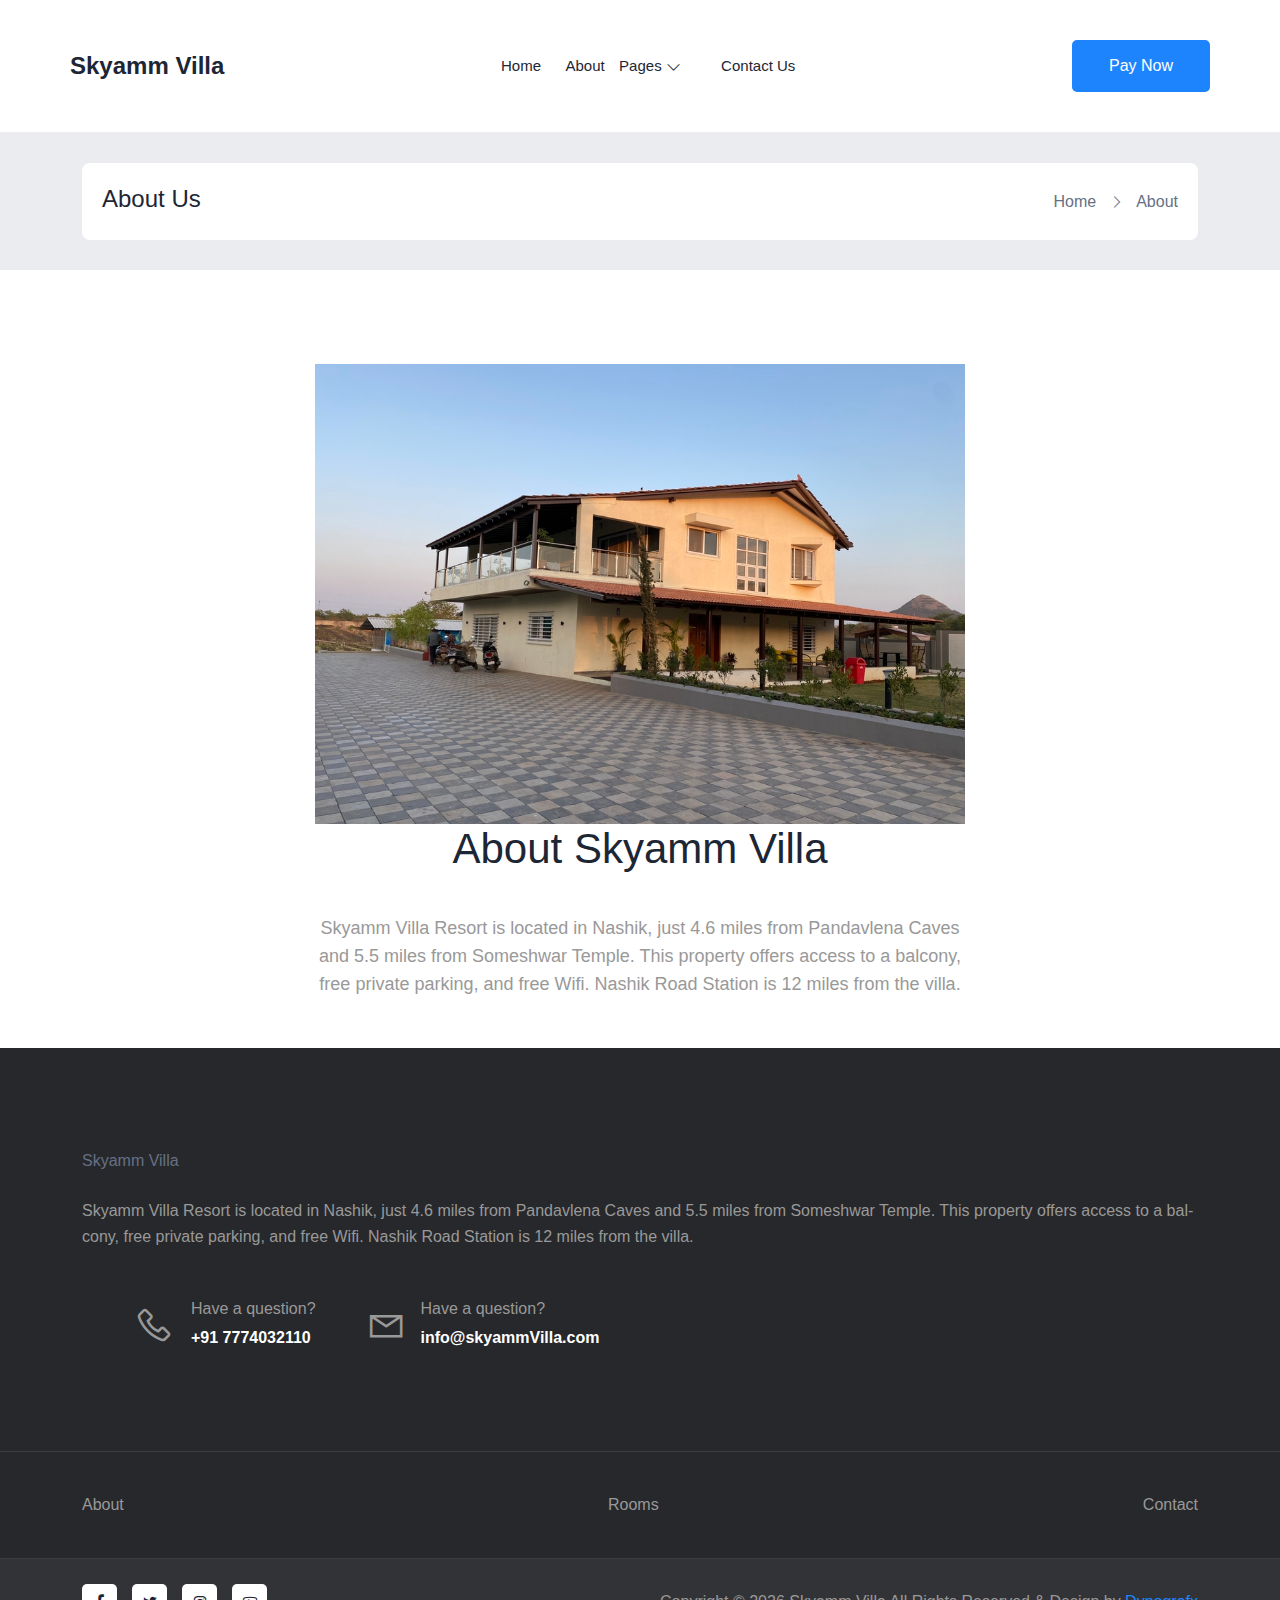
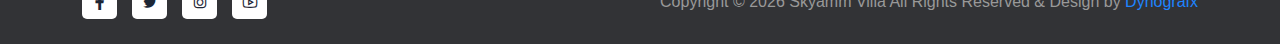
==== commit b882f8c4: "changes" ====
--- a/about.html
+++ b/about.html
@@ -47,7 +47,7 @@
 </div>
 <div class="collapse navbar-collapse" id="hotel_booking_menu">
 <ul class="navbar-nav">
-<li class="current-menu-item">
+<li class=" current-menu-item">
 <a href="index.html">Home</a>
 
 </li>
@@ -56,18 +56,14 @@
 <li class="menu-item-has-children current-menu-item">
 <a href="javascript:void(0)">Pages</a>
 <ul class="sub-menu">
-
-<li><a href="rooms.html"> Rooms </a></li>
-
-</ul>
-</li>
-<li class="menu-item-has-children current-menu-item">
-<a href="javascript:void(0)">Blog</a>
-<ul class="sub-menu">
-<li><a href="blog.html">Blog</a></li>
-<li><a href="blog_details.html"> Blog Details </a></li>
-</ul>
-</li>
+<li><a href="room1.html"> Room1 </a></li>
+<li><a href="room2.html"> Room2 </a></li>
+<li><a href="room3.html"> Room3 </a></li>
+<li><a href="room4.html"> Room4 </a></li>
+
+</ul>
+</li>
+
 <li><a href="contact.html"> Contact Us </a></li>
 </ul>
 </div>
@@ -75,7 +71,23 @@
 <div class="single-right-content">
 <div class="navbar-right-flex">
 <div class="btn-wrapper">
-<a href="contact.html" class="cmn-btn btn-bg-1 radius-10">Contact Us</a>
+<button id="myBtn" class="cmn-btn btn-bg-1 radius-10">Pay Now</button>
+
+<div id="myModal" class="modal">
+
+    <!-- Modal content -->
+    <div class="modal-content">
+        <span class="close">&times;</span>
+        <header class="modal-header">
+            <h3>Use This Qr Code for Payment.</h3>
+        </header>
+        <br>
+        <div>
+            <img src="assets/img/payment/qrcode.jpg" alt="">
+        </div>
+    </div>
+
+</div>
 </div>
 </div>
 </div>
--- a/assets/css/style.css
+++ b/assets/css/style.css
@@ -39,15 +39,15 @@
     --body-font: "Manrope", sans-serif;
     --jakarta-font: "Plus Jakarta Sans", sans-serif;
     --manrope-font: "Manrope", sans-serif;
-}
-
-html {
+  }
+  
+  html {
     -webkit-text-size-adjust: 100%;
     -ms-text-size-adjust: 100%;
     overflow-x: hidden;
-}
-
-* {
+  }
+  
+  * {
     -webkit-box-sizing: border-box;
     box-sizing: border-box;
     outline: none;
@@ -55,145 +55,131 @@
     /* Firefox */
     -webkit-font-smoothing: antialiased;
     /* WebKit  */
-}
-
-body {
+  }
+  
+  body {
     margin: 0;
     color: var(--body-color);
     overflow-x: hidden;
     font-family: var(--body-font);
     font-size: 16px;
     line-height: 26px;
-}
-
-@media only screen and (max-width: 480px) {
+  }
+  @media only screen and (max-width: 480px) {
     body {
-        font-size: 15px;
-    }
-}
-
-@media only screen and (max-width: 375px) {
+      font-size: 15px;
+    }
+  }
+  @media only screen and (max-width: 375px) {
     body {
-        font-size: 14px;
-    }
-}
-
-h1 {
+      font-size: 14px;
+    }
+  }
+  
+  h1 {
     font-size: 60px;
     line-height: 1.0833333333;
-}
-
-h2 {
+  }
+  
+  h2 {
     font-size: 36px;
     line-height: 1.4444444444;
-}
-
-@media (min-width: 300px) and (max-width: 991.98px) {
+  }
+  @media (min-width: 300px) and (max-width: 991.98px) {
     h2 {
-        font-size: 30px;
-    }
-}
-
-@media only screen and (max-width: 575.98px) {
+      font-size: 30px;
+    }
+  }
+  @media only screen and (max-width: 575.98px) {
     h2 {
-        font-size: 27px;
-    }
-}
-
-@media only screen and (max-width: 480px) {
+      font-size: 27px;
+    }
+  }
+  @media only screen and (max-width: 480px) {
     h2 {
-        font-size: 26px;
-    }
-}
-
-@media only screen and (max-width: 375px) {
+      font-size: 26px;
+    }
+  }
+  @media only screen and (max-width: 375px) {
     h2 {
-        font-size: 24px;
-    }
-}
-
-h3 {
+      font-size: 24px;
+    }
+  }
+  
+  h3 {
     font-size: 28px;
     line-height: 1.0833333333;
-}
-
-@media (min-width: 300px) and (max-width: 991.98px) {
+  }
+  @media (min-width: 300px) and (max-width: 991.98px) {
     h3 {
-        font-size: 26px;
-    }
-}
-
-@media only screen and (max-width: 575.98px) {
+      font-size: 26px;
+    }
+  }
+  @media only screen and (max-width: 575.98px) {
     h3 {
-        font-size: 25px;
-    }
-}
-
-@media only screen and (max-width: 480px) {
+      font-size: 25px;
+    }
+  }
+  @media only screen and (max-width: 480px) {
     h3 {
-        font-size: 24px;
-    }
-}
-
-@media only screen and (max-width: 375px) {
+      font-size: 24px;
+    }
+  }
+  @media only screen and (max-width: 375px) {
     h3 {
-        font-size: 22px;
-    }
-}
-
-h4 {
+      font-size: 22px;
+    }
+  }
+  
+  h4 {
     font-size: 24px;
     line-height: 1.0833333333;
-}
-
-@media only screen and (max-width: 575.98px) {
+  }
+  @media only screen and (max-width: 575.98px) {
     h4 {
-        font-size: 23px;
-    }
-}
-
-@media only screen and (max-width: 375px) {
+      font-size: 23px;
+    }
+  }
+  @media only screen and (max-width: 375px) {
     h4 {
-        font-size: 21px;
-    }
-}
-
-h5 {
+      font-size: 21px;
+    }
+  }
+  
+  h5 {
     font-size: 20px;
     line-height: 1.2380952381;
-}
-
-@media only screen and (max-width: 375px) {
+  }
+  @media only screen and (max-width: 375px) {
     h5 {
-        font-size: 18px;
-    }
-}
-
-h6 {
+      font-size: 18px;
+    }
+  }
+  
+  h6 {
     font-size: 18px;
     line-height: 1.2380952381;
-}
-
-@media only screen and (max-width: 375px) {
+  }
+  @media only screen and (max-width: 375px) {
     h6 {
-        font-size: 16px;
-    }
-}
-
-h1,
-h2,
-h3,
-h4,
-h5,
-h6 {
+      font-size: 16px;
+    }
+  }
+  
+  h1,
+  h2,
+  h3,
+  h4,
+  h5,
+  h6 {
     color: var(--heading-color);
     font-family: var(--heading-font);
     margin: 0;
     -webkit-transition: 300ms;
     transition: 300ms;
-}
-
-p {
+  }
+  
+  p {
     color: var(--light-color);
     -webkit-hyphens: auto;
     -ms-hyphens: auto;
@@ -201,4766 +187,4761 @@
     margin-bottom: 0;
     line-height: 26px;
     font-size: 16px;
-}
-
-a {
+  }
+  
+  a {
     color: inherit;
     text-decoration: none;
     color: var(--extra-light-color);
     -webkit-transition: 300ms;
     transition: 300ms;
-}
-
-a,
-a:hover,
-a:focus,
-a:active {
+  }
+  
+  a,
+  a:hover,
+  a:focus,
+  a:active {
     text-decoration: none;
     outline: none;
     color: inherit;
-}
-
-pre {
+  }
+  
+  pre {
     word-break: break-word;
-}
-
-a i {
+  }
+  
+  a i {
     padding: 0 2px;
-}
-
-img {
+  }
+  
+  img {
     max-width: 100%;
-}
-
-.list-style-none {
+  }
+  
+  .list-style-none {
     margin: 0;
     padding: 0;
     list-style: none;
-}
-
-ol {
+  }
+  
+  ol {
     counter-reset: counter;
     padding-left: 0;
-}
-
-ol li:before {
+  }
+  
+  ol li:before {
     counter-increment: counter;
     content: counter(counter);
     font-weight: 500;
     margin-right: 10px;
-}
-
-span {
+  }
+  
+  span {
     display: inline-block;
-}
-
-.desktop-center {
+  }
+  
+  .desktop-center {
     text-align: center;
-}
-
-.form--control {
+  }
+  
+  .form--control {
     width: 100%;
-}
-
-/* Common Style */
-.margin-0 {
+  }
+  
+  /* Common Style */
+  .margin-0 {
     margin: 0 !important;
-}
-
-.padding-0 {
+  }
+  
+  .padding-0 {
     padding: 0 !important;
-}
-
-.radius-parcent-50 {
+  }
+  
+  .radius-parcent-50 {
     border-radius: 50%;
-}
-
-.radius-50 {
+  }
+  
+  .radius-50 {
     border-radius: 50px;
-}
-
-.radius-40 {
+  }
+  
+  .radius-40 {
     border-radius: 40px;
-}
-
-.radius-35 {
+  }
+  
+  .radius-35 {
     border-radius: 35px;
-}
-
-.radius-30 {
+  }
+  
+  .radius-30 {
     border-radius: 30px;
-}
-
-.radius-20 {
+  }
+  
+  .radius-20 {
     border-radius: 20px;
-}
-
-.radius-15 {
+  }
+  
+  .radius-15 {
     border-radius: 15px;
-}
-
-.radius-10 {
+  }
+  
+  .radius-10 {
     border-radius: 10px;
-}
-
-.radius-5 {
+  }
+  
+  .radius-5 {
     border-radius: 5px;
-}
-
-.radius-0 {
+  }
+  
+  .radius-0 {
     border-radius: 0px !important;
-}
-
-.no-shadow {
+  }
+  
+  .no-shadow {
     -webkit-box-shadow: none !important;
-    box-shadow: none !important;
-}
-
-.single-border-top {
+            box-shadow: none !important;
+  }
+  
+  .single-border-top {
     border-top: 1px solid rgba(221, 221, 221, 0.3);
-}
-
-.single-border {
+  }
+  
+  .single-border {
     border: 1px solid rgba(221, 221, 221, 0.3);
-}
-
-.color-light {
+  }
+  
+  .color-light {
     color: var(--light-color) !important;
-}
-
-.color-extra-light {
+  }
+  
+  .color-extra-light {
     color: var(--extra-light-color) !important;
-}
-
-.color-heading {
+  }
+  
+  .color-heading {
     color: var(--heading-color);
-}
-
-.bg-gray {
+  }
+  
+  .bg-gray {
     background-color: var(--gray-color);
-}
-
-.section-bg-1 {
+  }
+  
+  .section-bg-1 {
     background-color: var(--section-bg-1);
-}
-
-.section-bg-2 {
+  }
+  
+  .section-bg-2 {
     background-color: var(--section-bg-2);
-}
-
-.footer-bg-1 {
+  }
+  
+  .footer-bg-1 {
     background-color: var(--footer-bg-1);
-}
-
-.footer-bg-2 {
+  }
+  
+  .footer-bg-2 {
     background-color: var(--footer-bg-2);
-}
-
-.copyright-bg-1 {
+  }
+  
+  .copyright-bg-1 {
     background-color: var(--copyright-bg-1);
-}
-
-.color-one {
+  }
+  
+  .color-one {
     color: var(--main-color-one);
-}
-
-.bg-image {
+  }
+  
+  .bg-image {
     background-size: cover;
     background-position: center;
     background-repeat: no-repeat;
-}
-
-.no-margin {
+  }
+  
+  .no-margin {
     margin: 0;
-}
-
-.lazyloads {
+  }
+  
+  .lazyloads {
     display: block;
-}
-
-.center-text {
+  }
+  
+  .center-text {
     text-align: center;
-}
-
-.tab-content-item {
+  }
+  
+  .tab-content-item {
     display: none;
-}
-
-.tab-content-item.active {
+  }
+  
+  .tab-content-item.active {
     display: block;
     -webkit-animation: 1s fade-effects;
-    animation: 1s fade-effects;
-}
-
-@-webkit-keyframes fade-effects {
+            animation: 1s fade-effects;
+  }
+  
+  @-webkit-keyframes fade-effects {
     0% {
-        opacity: 0;
-        -webkit-transform: translateY(-20px);
-        transform: translateY(-20px);
-    }
-
+      opacity: 0;
+      -webkit-transform: translateY(-20px);
+              transform: translateY(-20px);
+    }
     100% {
-        opacity: 1;
-        -webkit-transform: translateY(0px);
-        transform: translateY(0px);
-    }
-}
-
-@keyframes fade-effects {
+      opacity: 1;
+      -webkit-transform: translateY(0px);
+              transform: translateY(0px);
+    }
+  }
+  
+  @keyframes fade-effects {
     0% {
-        opacity: 0;
-        -webkit-transform: translateY(-20px);
-        transform: translateY(-20px);
-    }
-
+      opacity: 0;
+      -webkit-transform: translateY(-20px);
+              transform: translateY(-20px);
+    }
     100% {
-        opacity: 1;
-        -webkit-transform: translateY(0px);
-        transform: translateY(0px);
-    }
-}
-
-/*--------------------------------------------------------------
+      opacity: 1;
+      -webkit-transform: translateY(0px);
+              transform: translateY(0px);
+    }
+  }
+  /*--------------------------------------------------------------
   # Global
   --------------------------------------------------------------*/
-.fw-400 {
+  .fw-400 {
     font-weight: 400 !important;
-}
-
-.fw-500 {
+  }
+  
+  .fw-500 {
     font-weight: 500 !important;
-}
-
-.fw-600 {
+  }
+  
+  .fw-600 {
     font-weight: 600 !important;
-}
-
-.fw-700 {
+  }
+  
+  .fw-700 {
     font-weight: 700 !important;
-}
-
-.fw-800 {
+  }
+  
+  .fw-800 {
     font-weight: 800 !important;
-}
-
-.fw-900 {
+  }
+  
+  .fw-900 {
     font-weight: 900 !important;
-}
-
-.fs-12 {
+  }
+  
+  .fs-12 {
     font-size: 12px !important;
-}
-
-.fs-13 {
+  }
+  
+  .fs-13 {
     font-size: 13px !important;
-}
-
-.fs-14 {
+  }
+  
+  .fs-14 {
     font-size: 14px !important;
-}
-
-.fs-15 {
+  }
+  
+  .fs-15 {
     font-size: 15px !important;
-}
-
-.fs-16 {
+  }
+  
+  .fs-16 {
     font-size: 16px !important;
-}
-
-.fs-17 {
+  }
+  
+  .fs-17 {
     font-size: 17px !important;
-}
-
-.fs-18 {
+  }
+  
+  .fs-18 {
     font-size: 18px !important;
-}
-
-.fs-19 {
+  }
+  
+  .fs-19 {
     font-size: 19px !important;
-}
-
-.fs-20 {
+  }
+  
+  .fs-20 {
     font-size: 20px !important;
-}
-
-.fs-22 {
+  }
+  
+  .fs-22 {
     font-size: 22px !important;
-}
-
-.fs-24 {
+  }
+  
+  .fs-24 {
     font-size: 24px !important;
-}
-
-.fs-25 {
+  }
+  
+  .fs-25 {
     font-size: 25px !important;
-}
-
-.fs-26 {
+  }
+  
+  .fs-26 {
     font-size: 26px !important;
-}
-
-.fs-27 {
+  }
+  
+  .fs-27 {
     font-size: 27px !important;
-}
-
-.fs-28 {
+  }
+  
+  .fs-28 {
     font-size: 28px !important;
-}
-
-.fs-30 {
+  }
+  
+  .fs-30 {
     font-size: 30px !important;
-}
-
-.fs-32 {
+  }
+  
+  .fs-32 {
     font-size: 32px !important;
-}
-
-.fs-36 {
+  }
+  
+  .fs-36 {
     font-size: 36px !important;
-}
-
-.fs-46 {
+  }
+  
+  .fs-46 {
     font-size: 46px !important;
-}
-
-.fs-65 {
+  }
+  
+  .fs-65 {
     font-size: 65px !important;
-}
-
-/*--------------------------------------------------------------
+  }
+  
+  /*--------------------------------------------------------------
   # Margin and Padding
   --------------------------------------------------------------*/
-/*-- Margin Top --*/
-.mat-5 {
+  /*-- Margin Top --*/
+  .mat-5 {
     margin-top: 5px;
-}
-
-.mat-10 {
+  }
+  
+  .mat-10 {
     margin-top: 10px;
-}
-
-.mat-15 {
+  }
+  
+  .mat-15 {
     margin-top: 15px;
-}
-
-.mat-20 {
+  }
+  
+  .mat-20 {
     margin-top: 20px;
-}
-
-.mat-25 {
+  }
+  
+  .mat-25 {
     margin-top: 25px;
-}
-
-.mat-30 {
+  }
+  
+  .mat-30 {
     margin-top: 30px;
-}
-
-.mat-35 {
+  }
+  
+  .mat-35 {
     margin-top: 35px;
-}
-
-.mat-40 {
+  }
+  
+  .mat-40 {
     margin-top: 40px;
-}
-
-.mat-45 {
+  }
+  
+  .mat-45 {
     margin-top: 45px;
-}
-
-.mat-50 {
+  }
+  
+  .mat-50 {
     margin-top: 50px;
-}
-
-.mat-55 {
+  }
+  
+  .mat-55 {
     margin-top: 55px;
-}
-
-.mat-60 {
+  }
+  
+  .mat-60 {
     margin-top: 60px;
-}
-
-.mat-65 {
+  }
+  
+  .mat-65 {
     margin-top: 65px;
-}
-
-.mat-70 {
+  }
+  
+  .mat-70 {
     margin-top: 70px;
-}
-
-.mat-75 {
+  }
+  
+  .mat-75 {
     margin-top: 75px;
-}
-
-.mat-80 {
+  }
+  
+  .mat-80 {
     margin-top: 80px;
-}
-
-.mat-85 {
+  }
+  
+  .mat-85 {
     margin-top: 85px;
-}
-
-.mat-90 {
+  }
+  
+  .mat-90 {
     margin-top: 90px;
-}
-
-.mat-95 {
+  }
+  
+  .mat-95 {
     margin-top: 95px;
-}
-
-.mat-100 {
+  }
+  
+  .mat-100 {
     margin-top: 100px;
-}
-
-.mat-105 {
+  }
+  
+  .mat-105 {
     margin-top: 105px;
-}
-
-.mat-110 {
+  }
+  
+  .mat-110 {
     margin-top: 110px;
-}
-
-.mat-115 {
+  }
+  
+  .mat-115 {
     margin-top: 115px;
-}
-
-.mat-120 {
+  }
+  
+  .mat-120 {
     margin-top: 120px;
-}
-
-.mat-125 {
+  }
+  
+  .mat-125 {
     margin-top: 125px;
-}
-
-.mat-130 {
+  }
+  
+  .mat-130 {
     margin-top: 130px;
-}
-
-.mat-135 {
+  }
+  
+  .mat-135 {
     margin-top: 135px;
-}
-
-.mat-140 {
+  }
+  
+  .mat-140 {
     margin-top: 140px;
-}
-
-.mat-145 {
+  }
+  
+  .mat-145 {
     margin-top: 145px;
-}
-
-.mat-150 {
+  }
+  
+  .mat-150 {
     margin-top: 150px;
-}
-
-.mat-155 {
+  }
+  
+  .mat-155 {
     margin-top: 155px;
-}
-
-.mat-160 {
+  }
+  
+  .mat-160 {
     margin-top: 160px;
-}
-
-.mat-165 {
+  }
+  
+  .mat-165 {
     margin-top: 165px;
-}
-
-.mat-170 {
+  }
+  
+  .mat-170 {
     margin-top: 170px;
-}
-
-.mat-175 {
+  }
+  
+  .mat-175 {
     margin-top: 175px;
-}
-
-.mat-180 {
+  }
+  
+  .mat-180 {
     margin-top: 180px;
-}
-
-.mat-185 {
+  }
+  
+  .mat-185 {
     margin-top: 185px;
-}
-
-.mat-190 {
+  }
+  
+  .mat-190 {
     margin-top: 190px;
-}
-
-.mat-195 {
+  }
+  
+  .mat-195 {
     margin-top: 195px;
-}
-
-.mat-200 {
+  }
+  
+  .mat-200 {
     margin-top: 200px;
-}
-
-.mat-205 {
+  }
+  
+  .mat-205 {
     margin-top: 205px;
-}
-
-.mat-210 {
+  }
+  
+  .mat-210 {
     margin-top: 210px;
-}
-
-.mat-215 {
+  }
+  
+  .mat-215 {
     margin-top: 215px;
-}
-
-.mat-220 {
+  }
+  
+  .mat-220 {
     margin-top: 220px;
-}
-
-.mat-225 {
+  }
+  
+  .mat-225 {
     margin-top: 225px;
-}
-
-.mat-230 {
+  }
+  
+  .mat-230 {
     margin-top: 230px;
-}
-
-.mat-235 {
+  }
+  
+  .mat-235 {
     margin-top: 235px;
-}
-
-.mat-240 {
+  }
+  
+  .mat-240 {
     margin-top: 240px;
-}
-
-.mat-245 {
+  }
+  
+  .mat-245 {
     margin-top: 245px;
-}
-
-.mat-250 {
+  }
+  
+  .mat-250 {
     margin-top: 250px;
-}
-
-.mat-255 {
+  }
+  
+  .mat-255 {
     margin-top: 255px;
-}
-
-.mat-260 {
+  }
+  
+  .mat-260 {
     margin-top: 260px;
-}
-
-.mat-265 {
+  }
+  
+  .mat-265 {
     margin-top: 265px;
-}
-
-.mat-270 {
+  }
+  
+  .mat-270 {
     margin-top: 270px;
-}
-
-.mat-275 {
+  }
+  
+  .mat-275 {
     margin-top: 275px;
-}
-
-.mat-280 {
+  }
+  
+  .mat-280 {
     margin-top: 280px;
-}
-
-.mat-285 {
+  }
+  
+  .mat-285 {
     margin-top: 285px;
-}
-
-.mat-290 {
+  }
+  
+  .mat-290 {
     margin-top: 290px;
-}
-
-.mat-295 {
+  }
+  
+  .mat-295 {
     margin-top: 295px;
-}
-
-.mat-300 {
+  }
+  
+  .mat-300 {
     margin-top: 300px;
-}
-
-.mat-305 {
+  }
+  
+  .mat-305 {
     margin-top: 305px;
-}
-
-.mat-310 {
+  }
+  
+  .mat-310 {
     margin-top: 310px;
-}
-
-.mat-315 {
+  }
+  
+  .mat-315 {
     margin-top: 315px;
-}
-
-.mat-320 {
+  }
+  
+  .mat-320 {
     margin-top: 320px;
-}
-
-.mat-325 {
+  }
+  
+  .mat-325 {
     margin-top: 325px;
-}
-
-.mat-330 {
+  }
+  
+  .mat-330 {
     margin-top: 330px;
-}
-
-.mat-335 {
+  }
+  
+  .mat-335 {
     margin-top: 335px;
-}
-
-.mat-340 {
+  }
+  
+  .mat-340 {
     margin-top: 340px;
-}
-
-.mat-345 {
+  }
+  
+  .mat-345 {
     margin-top: 345px;
-}
-
-.mat-350 {
+  }
+  
+  .mat-350 {
     margin-top: 350px;
-}
-
-.mat-355 {
+  }
+  
+  .mat-355 {
     margin-top: 355px;
-}
-
-.mat-360 {
+  }
+  
+  .mat-360 {
     margin-top: 360px;
-}
-
-.mat-365 {
+  }
+  
+  .mat-365 {
     margin-top: 365px;
-}
-
-.mat-370 {
+  }
+  
+  .mat-370 {
     margin-top: 370px;
-}
-
-.mat-375 {
+  }
+  
+  .mat-375 {
     margin-top: 375px;
-}
-
-.mat-380 {
+  }
+  
+  .mat-380 {
     margin-top: 380px;
-}
-
-.mat-385 {
+  }
+  
+  .mat-385 {
     margin-top: 385px;
-}
-
-.mat-390 {
+  }
+  
+  .mat-390 {
     margin-top: 390px;
-}
-
-.mat-395 {
+  }
+  
+  .mat-395 {
     margin-top: 395px;
-}
-
-.mat-400 {
+  }
+  
+  .mat-400 {
     margin-top: 400px;
-}
-
-.mat-405 {
+  }
+  
+  .mat-405 {
     margin-top: 405px;
-}
-
-.mat-410 {
+  }
+  
+  .mat-410 {
     margin-top: 410px;
-}
-
-.mat-415 {
+  }
+  
+  .mat-415 {
     margin-top: 415px;
-}
-
-.mat-420 {
+  }
+  
+  .mat-420 {
     margin-top: 420px;
-}
-
-.mat-425 {
+  }
+  
+  .mat-425 {
     margin-top: 425px;
-}
-
-.mat-430 {
+  }
+  
+  .mat-430 {
     margin-top: 430px;
-}
-
-.mat-435 {
+  }
+  
+  .mat-435 {
     margin-top: 435px;
-}
-
-.mat-440 {
+  }
+  
+  .mat-440 {
     margin-top: 440px;
-}
-
-.mat-445 {
+  }
+  
+  .mat-445 {
     margin-top: 445px;
-}
-
-.mat-450 {
+  }
+  
+  .mat-450 {
     margin-top: 450px;
-}
-
-.mat-455 {
+  }
+  
+  .mat-455 {
     margin-top: 455px;
-}
-
-.mat-460 {
+  }
+  
+  .mat-460 {
     margin-top: 460px;
-}
-
-.mat-465 {
+  }
+  
+  .mat-465 {
     margin-top: 465px;
-}
-
-.mat-470 {
+  }
+  
+  .mat-470 {
     margin-top: 470px;
-}
-
-.mat-475 {
+  }
+  
+  .mat-475 {
     margin-top: 475px;
-}
-
-.mat-480 {
+  }
+  
+  .mat-480 {
     margin-top: 480px;
-}
-
-.mat-485 {
+  }
+  
+  .mat-485 {
     margin-top: 485px;
-}
-
-.mat-490 {
+  }
+  
+  .mat-490 {
     margin-top: 490px;
-}
-
-.mat-495 {
+  }
+  
+  .mat-495 {
     margin-top: 495px;
-}
-
-.mat-500 {
+  }
+  
+  .mat-500 {
     margin-top: 500px;
-}
-
-.mat-505 {
+  }
+  
+  .mat-505 {
     margin-top: 505px;
-}
-
-.mat-510 {
+  }
+  
+  .mat-510 {
     margin-top: 510px;
-}
-
-.mat-515 {
+  }
+  
+  .mat-515 {
     margin-top: 515px;
-}
-
-.mat-520 {
+  }
+  
+  .mat-520 {
     margin-top: 520px;
-}
-
-.mat-525 {
+  }
+  
+  .mat-525 {
     margin-top: 525px;
-}
-
-.mat-530 {
+  }
+  
+  .mat-530 {
     margin-top: 530px;
-}
-
-.mat-535 {
+  }
+  
+  .mat-535 {
     margin-top: 535px;
-}
-
-.mat-540 {
+  }
+  
+  .mat-540 {
     margin-top: 540px;
-}
-
-.mat-545 {
+  }
+  
+  .mat-545 {
     margin-top: 545px;
-}
-
-.mat-550 {
+  }
+  
+  .mat-550 {
     margin-top: 550px;
-}
-
-.mat-555 {
+  }
+  
+  .mat-555 {
     margin-top: 555px;
-}
-
-.mat-560 {
+  }
+  
+  .mat-560 {
     margin-top: 560px;
-}
-
-.mat-565 {
+  }
+  
+  .mat-565 {
     margin-top: 565px;
-}
-
-.mat-570 {
+  }
+  
+  .mat-570 {
     margin-top: 570px;
-}
-
-.mat-575 {
+  }
+  
+  .mat-575 {
     margin-top: 575px;
-}
-
-.mat-580 {
+  }
+  
+  .mat-580 {
     margin-top: 580px;
-}
-
-.mat-585 {
+  }
+  
+  .mat-585 {
     margin-top: 585px;
-}
-
-.mat-590 {
+  }
+  
+  .mat-590 {
     margin-top: 590px;
-}
-
-.mat-595 {
+  }
+  
+  .mat-595 {
     margin-top: 595px;
-}
-
-.mat-600 {
+  }
+  
+  .mat-600 {
     margin-top: 600px;
-}
-
-.mat-605 {
+  }
+  
+  .mat-605 {
     margin-top: 605px;
-}
-
-.mat-610 {
+  }
+  
+  .mat-610 {
     margin-top: 610px;
-}
-
-.mat-615 {
+  }
+  
+  .mat-615 {
     margin-top: 615px;
-}
-
-.mat-620 {
+  }
+  
+  .mat-620 {
     margin-top: 620px;
-}
-
-.mat-625 {
+  }
+  
+  .mat-625 {
     margin-top: 625px;
-}
-
-.mat-630 {
+  }
+  
+  .mat-630 {
     margin-top: 630px;
-}
-
-.mat-635 {
+  }
+  
+  .mat-635 {
     margin-top: 635px;
-}
-
-.mat-640 {
+  }
+  
+  .mat-640 {
     margin-top: 640px;
-}
-
-.mat-645 {
+  }
+  
+  .mat-645 {
     margin-top: 645px;
-}
-
-.mat-650 {
+  }
+  
+  .mat-650 {
     margin-top: 650px;
-}
-
-.mat-655 {
+  }
+  
+  .mat-655 {
     margin-top: 655px;
-}
-
-.mat-660 {
+  }
+  
+  .mat-660 {
     margin-top: 660px;
-}
-
-.mat-665 {
+  }
+  
+  .mat-665 {
     margin-top: 665px;
-}
-
-.mat-670 {
+  }
+  
+  .mat-670 {
     margin-top: 670px;
-}
-
-.mat-675 {
+  }
+  
+  .mat-675 {
     margin-top: 675px;
-}
-
-.mat-680 {
+  }
+  
+  .mat-680 {
     margin-top: 680px;
-}
-
-.mat-685 {
+  }
+  
+  .mat-685 {
     margin-top: 685px;
-}
-
-.mat-690 {
+  }
+  
+  .mat-690 {
     margin-top: 690px;
-}
-
-.mat-695 {
+  }
+  
+  .mat-695 {
     margin-top: 695px;
-}
-
-.mat-700 {
+  }
+  
+  .mat-700 {
     margin-top: 700px;
-}
-
-.mat-705 {
+  }
+  
+  .mat-705 {
     margin-top: 705px;
-}
-
-.mat-710 {
+  }
+  
+  .mat-710 {
     margin-top: 710px;
-}
-
-.mat-715 {
+  }
+  
+  .mat-715 {
     margin-top: 715px;
-}
-
-.mat-720 {
+  }
+  
+  .mat-720 {
     margin-top: 720px;
-}
-
-.mat-725 {
+  }
+  
+  .mat-725 {
     margin-top: 725px;
-}
-
-.mat-730 {
+  }
+  
+  .mat-730 {
     margin-top: 730px;
-}
-
-.mat-735 {
+  }
+  
+  .mat-735 {
     margin-top: 735px;
-}
-
-.mat-740 {
+  }
+  
+  .mat-740 {
     margin-top: 740px;
-}
-
-.mat-745 {
+  }
+  
+  .mat-745 {
     margin-top: 745px;
-}
-
-.mat-750 {
+  }
+  
+  .mat-750 {
     margin-top: 750px;
-}
-
-/*-- Margin Bottom --*/
-.mab-5 {
+  }
+  
+  /*-- Margin Bottom --*/
+  .mab-5 {
     margin-bottom: 5px;
-}
-
-.mab-10 {
+  }
+  
+  .mab-10 {
     margin-bottom: 10px;
-}
-
-.mab-15 {
+  }
+  
+  .mab-15 {
     margin-bottom: 15px;
-}
-
-.mab-20 {
+  }
+  
+  .mab-20 {
     margin-bottom: 20px;
-}
-
-.mab-25 {
+  }
+  
+  .mab-25 {
     margin-bottom: 25px;
-}
-
-.mab-30 {
+  }
+  
+  .mab-30 {
     margin-bottom: 30px;
-}
-
-.mab-35 {
+  }
+  
+  .mab-35 {
     margin-bottom: 35px;
-}
-
-.mab-40 {
+  }
+  
+  .mab-40 {
     margin-bottom: 40px;
-}
-
-.mab-45 {
+  }
+  
+  .mab-45 {
     margin-bottom: 45px;
-}
-
-.mab-50 {
+  }
+  
+  .mab-50 {
     margin-bottom: 50px;
-}
-
-.mab-55 {
+  }
+  
+  .mab-55 {
     margin-bottom: 55px;
-}
-
-.mab-60 {
+  }
+  
+  .mab-60 {
     margin-bottom: 60px;
-}
-
-.mab-65 {
+  }
+  
+  .mab-65 {
     margin-bottom: 65px;
-}
-
-.mab-70 {
+  }
+  
+  .mab-70 {
     margin-bottom: 70px;
-}
-
-.mab-75 {
+  }
+  
+  .mab-75 {
     margin-bottom: 75px;
-}
-
-.mab-80 {
+  }
+  
+  .mab-80 {
     margin-bottom: 80px;
-}
-
-.mab-85 {
+  }
+  
+  .mab-85 {
     margin-bottom: 85px;
-}
-
-.mab-90 {
+  }
+  
+  .mab-90 {
     margin-bottom: 90px;
-}
-
-.mab-95 {
+  }
+  
+  .mab-95 {
     margin-bottom: 95px;
-}
-
-.mab-100 {
+  }
+  
+  .mab-100 {
     margin-bottom: 100px;
-}
-
-.mab-105 {
+  }
+  
+  .mab-105 {
     margin-bottom: 105px;
-}
-
-.mab-110 {
+  }
+  
+  .mab-110 {
     margin-bottom: 110px;
-}
-
-.mab-115 {
+  }
+  
+  .mab-115 {
     margin-bottom: 115px;
-}
-
-.mab-120 {
+  }
+  
+  .mab-120 {
     margin-bottom: 120px;
-}
-
-.mab-125 {
+  }
+  
+  .mab-125 {
     margin-bottom: 125px;
-}
-
-.mab-130 {
+  }
+  
+  .mab-130 {
     margin-bottom: 130px;
-}
-
-.mab-135 {
+  }
+  
+  .mab-135 {
     margin-bottom: 135px;
-}
-
-.mab-140 {
+  }
+  
+  .mab-140 {
     margin-bottom: 140px;
-}
-
-.mab-145 {
+  }
+  
+  .mab-145 {
     margin-bottom: 145px;
-}
-
-.mab-150 {
+  }
+  
+  .mab-150 {
     margin-bottom: 150px;
-}
-
-.mab-155 {
+  }
+  
+  .mab-155 {
     margin-bottom: 155px;
-}
-
-.mab-160 {
+  }
+  
+  .mab-160 {
     margin-bottom: 160px;
-}
-
-.mab-165 {
+  }
+  
+  .mab-165 {
     margin-bottom: 165px;
-}
-
-.mab-170 {
+  }
+  
+  .mab-170 {
     margin-bottom: 170px;
-}
-
-.mab-175 {
+  }
+  
+  .mab-175 {
     margin-bottom: 175px;
-}
-
-.mab-180 {
+  }
+  
+  .mab-180 {
     margin-bottom: 180px;
-}
-
-.mab-185 {
+  }
+  
+  .mab-185 {
     margin-bottom: 185px;
-}
-
-.mab-190 {
+  }
+  
+  .mab-190 {
     margin-bottom: 190px;
-}
-
-.mab-195 {
+  }
+  
+  .mab-195 {
     margin-bottom: 195px;
-}
-
-.mab-200 {
+  }
+  
+  .mab-200 {
     margin-bottom: 200px;
-}
-
-/*-- Margin Left --*/
-.mal-5 {
+  }
+  
+  /*-- Margin Left --*/
+  .mal-5 {
     margin-left: 5px;
-}
-
-.mal-10 {
+  }
+  
+  .mal-10 {
     margin-left: 10px;
-}
-
-.mal-15 {
+  }
+  
+  .mal-15 {
     margin-left: 15px;
-}
-
-.mal-20 {
+  }
+  
+  .mal-20 {
     margin-left: 20px;
-}
-
-.mal-25 {
+  }
+  
+  .mal-25 {
     margin-left: 25px;
-}
-
-.mal-30 {
+  }
+  
+  .mal-30 {
     margin-left: 30px;
-}
-
-.mal-35 {
+  }
+  
+  .mal-35 {
     margin-left: 35px;
-}
-
-.mal-40 {
+  }
+  
+  .mal-40 {
     margin-left: 40px;
-}
-
-.mal-45 {
+  }
+  
+  .mal-45 {
     margin-left: 45px;
-}
-
-.mal-50 {
+  }
+  
+  .mal-50 {
     margin-left: 50px;
-}
-
-.mal-55 {
+  }
+  
+  .mal-55 {
     margin-left: 55px;
-}
-
-.mal-60 {
+  }
+  
+  .mal-60 {
     margin-left: 60px;
-}
-
-.mal-65 {
+  }
+  
+  .mal-65 {
     margin-left: 65px;
-}
-
-.mal-70 {
+  }
+  
+  .mal-70 {
     margin-left: 70px;
-}
-
-.mal-75 {
+  }
+  
+  .mal-75 {
     margin-left: 75px;
-}
-
-.mal-80 {
+  }
+  
+  .mal-80 {
     margin-left: 80px;
-}
-
-.mal-85 {
+  }
+  
+  .mal-85 {
     margin-left: 85px;
-}
-
-.mal-90 {
+  }
+  
+  .mal-90 {
     margin-left: 90px;
-}
-
-.mal-95 {
+  }
+  
+  .mal-95 {
     margin-left: 95px;
-}
-
-.mal-100 {
+  }
+  
+  .mal-100 {
     margin-left: 100px;
-}
-
-.mal-105 {
+  }
+  
+  .mal-105 {
     margin-left: 105px;
-}
-
-.mal-110 {
+  }
+  
+  .mal-110 {
     margin-left: 110px;
-}
-
-.mal-115 {
+  }
+  
+  .mal-115 {
     margin-left: 115px;
-}
-
-.mal-120 {
+  }
+  
+  .mal-120 {
     margin-left: 120px;
-}
-
-.mal-125 {
+  }
+  
+  .mal-125 {
     margin-left: 125px;
-}
-
-.mal-130 {
+  }
+  
+  .mal-130 {
     margin-left: 130px;
-}
-
-.mal-135 {
+  }
+  
+  .mal-135 {
     margin-left: 135px;
-}
-
-.mal-140 {
+  }
+  
+  .mal-140 {
     margin-left: 140px;
-}
-
-.mal-145 {
+  }
+  
+  .mal-145 {
     margin-left: 145px;
-}
-
-.mal-150 {
+  }
+  
+  .mal-150 {
     margin-left: 150px;
-}
-
-.mal-155 {
+  }
+  
+  .mal-155 {
     margin-left: 155px;
-}
-
-.mal-160 {
+  }
+  
+  .mal-160 {
     margin-left: 160px;
-}
-
-.mal-165 {
+  }
+  
+  .mal-165 {
     margin-left: 165px;
-}
-
-.mal-170 {
+  }
+  
+  .mal-170 {
     margin-left: 170px;
-}
-
-.mal-175 {
+  }
+  
+  .mal-175 {
     margin-left: 175px;
-}
-
-.mal-180 {
+  }
+  
+  .mal-180 {
     margin-left: 180px;
-}
-
-.mal-185 {
+  }
+  
+  .mal-185 {
     margin-left: 185px;
-}
-
-.mal-190 {
+  }
+  
+  .mal-190 {
     margin-left: 190px;
-}
-
-.mal-195 {
+  }
+  
+  .mal-195 {
     margin-left: 195px;
-}
-
-.mal-200 {
+  }
+  
+  .mal-200 {
     margin-left: 200px;
-}
-
-.mal-205 {
+  }
+  
+  .mal-205 {
     margin-left: 205px;
-}
-
-.mal-210 {
+  }
+  
+  .mal-210 {
     margin-left: 210px;
-}
-
-.mal-215 {
+  }
+  
+  .mal-215 {
     margin-left: 215px;
-}
-
-.mal-220 {
+  }
+  
+  .mal-220 {
     margin-left: 220px;
-}
-
-.mal-225 {
+  }
+  
+  .mal-225 {
     margin-left: 225px;
-}
-
-.mal-230 {
+  }
+  
+  .mal-230 {
     margin-left: 230px;
-}
-
-.mal-235 {
+  }
+  
+  .mal-235 {
     margin-left: 235px;
-}
-
-.mal-240 {
+  }
+  
+  .mal-240 {
     margin-left: 240px;
-}
-
-.mal-245 {
+  }
+  
+  .mal-245 {
     margin-left: 245px;
-}
-
-.mal-250 {
+  }
+  
+  .mal-250 {
     margin-left: 250px;
-}
-
-.mal-255 {
+  }
+  
+  .mal-255 {
     margin-left: 255px;
-}
-
-.mal-260 {
+  }
+  
+  .mal-260 {
     margin-left: 260px;
-}
-
-.mal-265 {
+  }
+  
+  .mal-265 {
     margin-left: 265px;
-}
-
-.mal-270 {
+  }
+  
+  .mal-270 {
     margin-left: 270px;
-}
-
-.mal-275 {
+  }
+  
+  .mal-275 {
     margin-left: 275px;
-}
-
-.mal-280 {
+  }
+  
+  .mal-280 {
     margin-left: 280px;
-}
-
-.mal-285 {
+  }
+  
+  .mal-285 {
     margin-left: 285px;
-}
-
-.mal-290 {
+  }
+  
+  .mal-290 {
     margin-left: 290px;
-}
-
-.mal-295 {
+  }
+  
+  .mal-295 {
     margin-left: 295px;
-}
-
-.mal-300 {
+  }
+  
+  .mal-300 {
     margin-left: 300px;
-}
-
-.mal-305 {
+  }
+  
+  .mal-305 {
     margin-left: 305px;
-}
-
-.mal-310 {
+  }
+  
+  .mal-310 {
     margin-left: 310px;
-}
-
-.mal-315 {
+  }
+  
+  .mal-315 {
     margin-left: 315px;
-}
-
-.mal-320 {
+  }
+  
+  .mal-320 {
     margin-left: 320px;
-}
-
-.mal-325 {
+  }
+  
+  .mal-325 {
     margin-left: 325px;
-}
-
-.mal-330 {
+  }
+  
+  .mal-330 {
     margin-left: 330px;
-}
-
-.mal-335 {
+  }
+  
+  .mal-335 {
     margin-left: 335px;
-}
-
-.mal-340 {
+  }
+  
+  .mal-340 {
     margin-left: 340px;
-}
-
-.mal-345 {
+  }
+  
+  .mal-345 {
     margin-left: 345px;
-}
-
-.mal-350 {
+  }
+  
+  .mal-350 {
     margin-left: 350px;
-}
-
-.mal-355 {
+  }
+  
+  .mal-355 {
     margin-left: 355px;
-}
-
-.mal-360 {
+  }
+  
+  .mal-360 {
     margin-left: 360px;
-}
-
-.mal-365 {
+  }
+  
+  .mal-365 {
     margin-left: 365px;
-}
-
-.mal-370 {
+  }
+  
+  .mal-370 {
     margin-left: 370px;
-}
-
-.mal-375 {
+  }
+  
+  .mal-375 {
     margin-left: 375px;
-}
-
-.mal-380 {
+  }
+  
+  .mal-380 {
     margin-left: 380px;
-}
-
-.mal-385 {
+  }
+  
+  .mal-385 {
     margin-left: 385px;
-}
-
-.mal-390 {
+  }
+  
+  .mal-390 {
     margin-left: 390px;
-}
-
-.mal-395 {
+  }
+  
+  .mal-395 {
     margin-left: 395px;
-}
-
-.mal-400 {
+  }
+  
+  .mal-400 {
     margin-left: 400px;
-}
-
-.mal-405 {
+  }
+  
+  .mal-405 {
     margin-left: 405px;
-}
-
-.mal-410 {
+  }
+  
+  .mal-410 {
     margin-left: 410px;
-}
-
-.mal-415 {
+  }
+  
+  .mal-415 {
     margin-left: 415px;
-}
-
-.mal-420 {
+  }
+  
+  .mal-420 {
     margin-left: 420px;
-}
-
-.mal-425 {
+  }
+  
+  .mal-425 {
     margin-left: 425px;
-}
-
-.mal-430 {
+  }
+  
+  .mal-430 {
     margin-left: 430px;
-}
-
-.mal-435 {
+  }
+  
+  .mal-435 {
     margin-left: 435px;
-}
-
-.mal-440 {
+  }
+  
+  .mal-440 {
     margin-left: 440px;
-}
-
-.mal-445 {
+  }
+  
+  .mal-445 {
     margin-left: 445px;
-}
-
-.mal-450 {
+  }
+  
+  .mal-450 {
     margin-left: 450px;
-}
-
-.mal-455 {
+  }
+  
+  .mal-455 {
     margin-left: 455px;
-}
-
-.mal-460 {
+  }
+  
+  .mal-460 {
     margin-left: 460px;
-}
-
-.mal-465 {
+  }
+  
+  .mal-465 {
     margin-left: 465px;
-}
-
-.mal-470 {
+  }
+  
+  .mal-470 {
     margin-left: 470px;
-}
-
-.mal-475 {
+  }
+  
+  .mal-475 {
     margin-left: 475px;
-}
-
-.mal-480 {
+  }
+  
+  .mal-480 {
     margin-left: 480px;
-}
-
-.mal-485 {
+  }
+  
+  .mal-485 {
     margin-left: 485px;
-}
-
-.mal-490 {
+  }
+  
+  .mal-490 {
     margin-left: 490px;
-}
-
-.mal-495 {
+  }
+  
+  .mal-495 {
     margin-left: 495px;
-}
-
-.mal-500 {
+  }
+  
+  .mal-500 {
     margin-left: 500px;
-}
-
-.mal-505 {
+  }
+  
+  .mal-505 {
     margin-left: 505px;
-}
-
-.mal-510 {
+  }
+  
+  .mal-510 {
     margin-left: 510px;
-}
-
-.mal-515 {
+  }
+  
+  .mal-515 {
     margin-left: 515px;
-}
-
-.mal-520 {
+  }
+  
+  .mal-520 {
     margin-left: 520px;
-}
-
-.mal-525 {
+  }
+  
+  .mal-525 {
     margin-left: 525px;
-}
-
-.mal-530 {
+  }
+  
+  .mal-530 {
     margin-left: 530px;
-}
-
-.mal-535 {
+  }
+  
+  .mal-535 {
     margin-left: 535px;
-}
-
-.mal-540 {
+  }
+  
+  .mal-540 {
     margin-left: 540px;
-}
-
-.mal-545 {
+  }
+  
+  .mal-545 {
     margin-left: 545px;
-}
-
-.mal-550 {
+  }
+  
+  .mal-550 {
     margin-left: 550px;
-}
-
-.mal-555 {
+  }
+  
+  .mal-555 {
     margin-left: 555px;
-}
-
-.mal-560 {
+  }
+  
+  .mal-560 {
     margin-left: 560px;
-}
-
-.mal-565 {
+  }
+  
+  .mal-565 {
     margin-left: 565px;
-}
-
-.mal-570 {
+  }
+  
+  .mal-570 {
     margin-left: 570px;
-}
-
-.mal-575 {
+  }
+  
+  .mal-575 {
     margin-left: 575px;
-}
-
-.mal-580 {
+  }
+  
+  .mal-580 {
     margin-left: 580px;
-}
-
-.mal-585 {
+  }
+  
+  .mal-585 {
     margin-left: 585px;
-}
-
-.mal-590 {
+  }
+  
+  .mal-590 {
     margin-left: 590px;
-}
-
-.mal-595 {
+  }
+  
+  .mal-595 {
     margin-left: 595px;
-}
-
-.mal-600 {
+  }
+  
+  .mal-600 {
     margin-left: 600px;
-}
-
-.mal-605 {
+  }
+  
+  .mal-605 {
     margin-left: 605px;
-}
-
-.mal-610 {
+  }
+  
+  .mal-610 {
     margin-left: 610px;
-}
-
-.mal-615 {
+  }
+  
+  .mal-615 {
     margin-left: 615px;
-}
-
-.mal-620 {
+  }
+  
+  .mal-620 {
     margin-left: 620px;
-}
-
-.mal-625 {
+  }
+  
+  .mal-625 {
     margin-left: 625px;
-}
-
-.mal-630 {
+  }
+  
+  .mal-630 {
     margin-left: 630px;
-}
-
-.mal-635 {
+  }
+  
+  .mal-635 {
     margin-left: 635px;
-}
-
-.mal-640 {
+  }
+  
+  .mal-640 {
     margin-left: 640px;
-}
-
-.mal-645 {
+  }
+  
+  .mal-645 {
     margin-left: 645px;
-}
-
-.mal-650 {
+  }
+  
+  .mal-650 {
     margin-left: 650px;
-}
-
-.mal-655 {
+  }
+  
+  .mal-655 {
     margin-left: 655px;
-}
-
-.mal-660 {
+  }
+  
+  .mal-660 {
     margin-left: 660px;
-}
-
-.mal-665 {
+  }
+  
+  .mal-665 {
     margin-left: 665px;
-}
-
-.mal-670 {
+  }
+  
+  .mal-670 {
     margin-left: 670px;
-}
-
-.mal-675 {
+  }
+  
+  .mal-675 {
     margin-left: 675px;
-}
-
-.mal-680 {
+  }
+  
+  .mal-680 {
     margin-left: 680px;
-}
-
-.mal-685 {
+  }
+  
+  .mal-685 {
     margin-left: 685px;
-}
-
-.mal-690 {
+  }
+  
+  .mal-690 {
     margin-left: 690px;
-}
-
-.mal-695 {
+  }
+  
+  .mal-695 {
     margin-left: 695px;
-}
-
-.mal-700 {
+  }
+  
+  .mal-700 {
     margin-left: 700px;
-}
-
-.mal-705 {
+  }
+  
+  .mal-705 {
     margin-left: 705px;
-}
-
-.mal-710 {
+  }
+  
+  .mal-710 {
     margin-left: 710px;
-}
-
-.mal-715 {
+  }
+  
+  .mal-715 {
     margin-left: 715px;
-}
-
-.mal-720 {
+  }
+  
+  .mal-720 {
     margin-left: 720px;
-}
-
-.mal-725 {
+  }
+  
+  .mal-725 {
     margin-left: 725px;
-}
-
-.mal-730 {
+  }
+  
+  .mal-730 {
     margin-left: 730px;
-}
-
-.mal-735 {
+  }
+  
+  .mal-735 {
     margin-left: 735px;
-}
-
-.mal-740 {
+  }
+  
+  .mal-740 {
     margin-left: 740px;
-}
-
-.mal-745 {
+  }
+  
+  .mal-745 {
     margin-left: 745px;
-}
-
-.mal-750 {
+  }
+  
+  .mal-750 {
     margin-left: 750px;
-}
-
-/*-- Margin Right --*/
-.mar-5 {
+  }
+  
+  /*-- Margin Right --*/
+  .mar-5 {
     margin-right: 5px;
-}
-
-.mar-10 {
+  }
+  
+  .mar-10 {
     margin-right: 10px;
-}
-
-.mar-15 {
+  }
+  
+  .mar-15 {
     margin-right: 15px;
-}
-
-.mar-20 {
+  }
+  
+  .mar-20 {
     margin-right: 20px;
-}
-
-.mar-25 {
+  }
+  
+  .mar-25 {
     margin-right: 25px;
-}
-
-.mar-30 {
+  }
+  
+  .mar-30 {
     margin-right: 30px;
-}
-
-.mar-35 {
+  }
+  
+  .mar-35 {
     margin-right: 35px;
-}
-
-.mar-40 {
+  }
+  
+  .mar-40 {
     margin-right: 40px;
-}
-
-.mar-45 {
+  }
+  
+  .mar-45 {
     margin-right: 45px;
-}
-
-.mar-50 {
+  }
+  
+  .mar-50 {
     margin-right: 50px;
-}
-
-.mar-55 {
+  }
+  
+  .mar-55 {
     margin-right: 55px;
-}
-
-.mar-60 {
+  }
+  
+  .mar-60 {
     margin-right: 60px;
-}
-
-.mar-65 {
+  }
+  
+  .mar-65 {
     margin-right: 65px;
-}
-
-.mar-70 {
+  }
+  
+  .mar-70 {
     margin-right: 70px;
-}
-
-.mar-75 {
+  }
+  
+  .mar-75 {
     margin-right: 75px;
-}
-
-.mar-80 {
+  }
+  
+  .mar-80 {
     margin-right: 80px;
-}
-
-.mar-85 {
+  }
+  
+  .mar-85 {
     margin-right: 85px;
-}
-
-.mar-90 {
+  }
+  
+  .mar-90 {
     margin-right: 90px;
-}
-
-.mar-95 {
+  }
+  
+  .mar-95 {
     margin-right: 95px;
-}
-
-.mar-100 {
+  }
+  
+  .mar-100 {
     margin-right: 100px;
-}
-
-.mar-105 {
+  }
+  
+  .mar-105 {
     margin-right: 105px;
-}
-
-.mar-110 {
+  }
+  
+  .mar-110 {
     margin-right: 110px;
-}
-
-.mar-115 {
+  }
+  
+  .mar-115 {
     margin-right: 115px;
-}
-
-.mar-120 {
+  }
+  
+  .mar-120 {
     margin-right: 120px;
-}
-
-.mar-125 {
+  }
+  
+  .mar-125 {
     margin-right: 125px;
-}
-
-.mar-130 {
+  }
+  
+  .mar-130 {
     margin-right: 130px;
-}
-
-.mar-135 {
+  }
+  
+  .mar-135 {
     margin-right: 135px;
-}
-
-.mar-140 {
+  }
+  
+  .mar-140 {
     margin-right: 140px;
-}
-
-.mar-145 {
+  }
+  
+  .mar-145 {
     margin-right: 145px;
-}
-
-.mar-150 {
+  }
+  
+  .mar-150 {
     margin-right: 150px;
-}
-
-.mar-155 {
+  }
+  
+  .mar-155 {
     margin-right: 155px;
-}
-
-.mar-160 {
+  }
+  
+  .mar-160 {
     margin-right: 160px;
-}
-
-.mar-165 {
+  }
+  
+  .mar-165 {
     margin-right: 165px;
-}
-
-.mar-170 {
+  }
+  
+  .mar-170 {
     margin-right: 170px;
-}
-
-.mar-175 {
+  }
+  
+  .mar-175 {
     margin-right: 175px;
-}
-
-.mar-180 {
+  }
+  
+  .mar-180 {
     margin-right: 180px;
-}
-
-.mar-185 {
+  }
+  
+  .mar-185 {
     margin-right: 185px;
-}
-
-.mar-190 {
+  }
+  
+  .mar-190 {
     margin-right: 190px;
-}
-
-.mar-195 {
+  }
+  
+  .mar-195 {
     margin-right: 195px;
-}
-
-.mar-200 {
+  }
+  
+  .mar-200 {
     margin-right: 200px;
-}
-
-.mar-205 {
+  }
+  
+  .mar-205 {
     margin-right: 205px;
-}
-
-.mar-210 {
+  }
+  
+  .mar-210 {
     margin-right: 210px;
-}
-
-.mar-215 {
+  }
+  
+  .mar-215 {
     margin-right: 215px;
-}
-
-.mar-220 {
+  }
+  
+  .mar-220 {
     margin-right: 220px;
-}
-
-.mar-225 {
+  }
+  
+  .mar-225 {
     margin-right: 225px;
-}
-
-.mar-230 {
+  }
+  
+  .mar-230 {
     margin-right: 230px;
-}
-
-.mar-235 {
+  }
+  
+  .mar-235 {
     margin-right: 235px;
-}
-
-.mar-240 {
+  }
+  
+  .mar-240 {
     margin-right: 240px;
-}
-
-.mar-245 {
+  }
+  
+  .mar-245 {
     margin-right: 245px;
-}
-
-.mar-250 {
+  }
+  
+  .mar-250 {
     margin-right: 250px;
-}
-
-.mar-255 {
+  }
+  
+  .mar-255 {
     margin-right: 255px;
-}
-
-.mar-260 {
+  }
+  
+  .mar-260 {
     margin-right: 260px;
-}
-
-.mar-265 {
+  }
+  
+  .mar-265 {
     margin-right: 265px;
-}
-
-.mar-270 {
+  }
+  
+  .mar-270 {
     margin-right: 270px;
-}
-
-.mar-275 {
+  }
+  
+  .mar-275 {
     margin-right: 275px;
-}
-
-.mar-280 {
+  }
+  
+  .mar-280 {
     margin-right: 280px;
-}
-
-.mar-285 {
+  }
+  
+  .mar-285 {
     margin-right: 285px;
-}
-
-.mar-290 {
+  }
+  
+  .mar-290 {
     margin-right: 290px;
-}
-
-.mar-295 {
+  }
+  
+  .mar-295 {
     margin-right: 295px;
-}
-
-.mar-300 {
+  }
+  
+  .mar-300 {
     margin-right: 300px;
-}
-
-.mar-305 {
+  }
+  
+  .mar-305 {
     margin-right: 305px;
-}
-
-.mar-310 {
+  }
+  
+  .mar-310 {
     margin-right: 310px;
-}
-
-.mar-315 {
+  }
+  
+  .mar-315 {
     margin-right: 315px;
-}
-
-.mar-320 {
+  }
+  
+  .mar-320 {
     margin-right: 320px;
-}
-
-.mar-325 {
+  }
+  
+  .mar-325 {
     margin-right: 325px;
-}
-
-.mar-330 {
+  }
+  
+  .mar-330 {
     margin-right: 330px;
-}
-
-.mar-335 {
+  }
+  
+  .mar-335 {
     margin-right: 335px;
-}
-
-.mar-340 {
+  }
+  
+  .mar-340 {
     margin-right: 340px;
-}
-
-.mar-345 {
+  }
+  
+  .mar-345 {
     margin-right: 345px;
-}
-
-.mar-350 {
+  }
+  
+  .mar-350 {
     margin-right: 350px;
-}
-
-.mar-355 {
+  }
+  
+  .mar-355 {
     margin-right: 355px;
-}
-
-.mar-360 {
+  }
+  
+  .mar-360 {
     margin-right: 360px;
-}
-
-.mar-365 {
+  }
+  
+  .mar-365 {
     margin-right: 365px;
-}
-
-.mar-370 {
+  }
+  
+  .mar-370 {
     margin-right: 370px;
-}
-
-.mar-375 {
+  }
+  
+  .mar-375 {
     margin-right: 375px;
-}
-
-.mar-380 {
+  }
+  
+  .mar-380 {
     margin-right: 380px;
-}
-
-.mar-385 {
+  }
+  
+  .mar-385 {
     margin-right: 385px;
-}
-
-.mar-390 {
+  }
+  
+  .mar-390 {
     margin-right: 390px;
-}
-
-.mar-395 {
+  }
+  
+  .mar-395 {
     margin-right: 395px;
-}
-
-.mar-400 {
+  }
+  
+  .mar-400 {
     margin-right: 400px;
-}
-
-.mar-405 {
+  }
+  
+  .mar-405 {
     margin-right: 405px;
-}
-
-.mar-410 {
+  }
+  
+  .mar-410 {
     margin-right: 410px;
-}
-
-.mar-415 {
+  }
+  
+  .mar-415 {
     margin-right: 415px;
-}
-
-.mar-420 {
+  }
+  
+  .mar-420 {
     margin-right: 420px;
-}
-
-.mar-425 {
+  }
+  
+  .mar-425 {
     margin-right: 425px;
-}
-
-.mar-430 {
+  }
+  
+  .mar-430 {
     margin-right: 430px;
-}
-
-.mar-435 {
+  }
+  
+  .mar-435 {
     margin-right: 435px;
-}
-
-.mar-440 {
+  }
+  
+  .mar-440 {
     margin-right: 440px;
-}
-
-.mar-445 {
+  }
+  
+  .mar-445 {
     margin-right: 445px;
-}
-
-.mar-450 {
+  }
+  
+  .mar-450 {
     margin-right: 450px;
-}
-
-.mar-455 {
+  }
+  
+  .mar-455 {
     margin-right: 455px;
-}
-
-.mar-460 {
+  }
+  
+  .mar-460 {
     margin-right: 460px;
-}
-
-.mar-465 {
+  }
+  
+  .mar-465 {
     margin-right: 465px;
-}
-
-.mar-470 {
+  }
+  
+  .mar-470 {
     margin-right: 470px;
-}
-
-.mar-475 {
+  }
+  
+  .mar-475 {
     margin-right: 475px;
-}
-
-.mar-480 {
+  }
+  
+  .mar-480 {
     margin-right: 480px;
-}
-
-.mar-485 {
+  }
+  
+  .mar-485 {
     margin-right: 485px;
-}
-
-.mar-490 {
+  }
+  
+  .mar-490 {
     margin-right: 490px;
-}
-
-.mar-495 {
+  }
+  
+  .mar-495 {
     margin-right: 495px;
-}
-
-.mar-500 {
+  }
+  
+  .mar-500 {
     margin-right: 500px;
-}
-
-.mar-505 {
+  }
+  
+  .mar-505 {
     margin-right: 505px;
-}
-
-.mar-510 {
+  }
+  
+  .mar-510 {
     margin-right: 510px;
-}
-
-.mar-515 {
+  }
+  
+  .mar-515 {
     margin-right: 515px;
-}
-
-.mar-520 {
+  }
+  
+  .mar-520 {
     margin-right: 520px;
-}
-
-.mar-525 {
+  }
+  
+  .mar-525 {
     margin-right: 525px;
-}
-
-.mar-530 {
+  }
+  
+  .mar-530 {
     margin-right: 530px;
-}
-
-.mar-535 {
+  }
+  
+  .mar-535 {
     margin-right: 535px;
-}
-
-.mar-540 {
+  }
+  
+  .mar-540 {
     margin-right: 540px;
-}
-
-.mar-545 {
+  }
+  
+  .mar-545 {
     margin-right: 545px;
-}
-
-.mar-550 {
+  }
+  
+  .mar-550 {
     margin-right: 550px;
-}
-
-.mar-555 {
+  }
+  
+  .mar-555 {
     margin-right: 555px;
-}
-
-.mar-560 {
+  }
+  
+  .mar-560 {
     margin-right: 560px;
-}
-
-.mar-565 {
+  }
+  
+  .mar-565 {
     margin-right: 565px;
-}
-
-.mar-570 {
+  }
+  
+  .mar-570 {
     margin-right: 570px;
-}
-
-.mar-575 {
+  }
+  
+  .mar-575 {
     margin-right: 575px;
-}
-
-.mar-580 {
+  }
+  
+  .mar-580 {
     margin-right: 580px;
-}
-
-.mar-585 {
+  }
+  
+  .mar-585 {
     margin-right: 585px;
-}
-
-.mar-590 {
+  }
+  
+  .mar-590 {
     margin-right: 590px;
-}
-
-.mar-595 {
+  }
+  
+  .mar-595 {
     margin-right: 595px;
-}
-
-.mar-600 {
+  }
+  
+  .mar-600 {
     margin-right: 600px;
-}
-
-.mar-605 {
+  }
+  
+  .mar-605 {
     margin-right: 605px;
-}
-
-.mar-610 {
+  }
+  
+  .mar-610 {
     margin-right: 610px;
-}
-
-.mar-615 {
+  }
+  
+  .mar-615 {
     margin-right: 615px;
-}
-
-.mar-620 {
+  }
+  
+  .mar-620 {
     margin-right: 620px;
-}
-
-.mar-625 {
+  }
+  
+  .mar-625 {
     margin-right: 625px;
-}
-
-.mar-630 {
+  }
+  
+  .mar-630 {
     margin-right: 630px;
-}
-
-.mar-635 {
+  }
+  
+  .mar-635 {
     margin-right: 635px;
-}
-
-.mar-640 {
+  }
+  
+  .mar-640 {
     margin-right: 640px;
-}
-
-.mar-645 {
+  }
+  
+  .mar-645 {
     margin-right: 645px;
-}
-
-.mar-650 {
+  }
+  
+  .mar-650 {
     margin-right: 650px;
-}
-
-.mar-655 {
+  }
+  
+  .mar-655 {
     margin-right: 655px;
-}
-
-.mar-660 {
+  }
+  
+  .mar-660 {
     margin-right: 660px;
-}
-
-.mar-665 {
+  }
+  
+  .mar-665 {
     margin-right: 665px;
-}
-
-.mar-670 {
+  }
+  
+  .mar-670 {
     margin-right: 670px;
-}
-
-.mar-675 {
+  }
+  
+  .mar-675 {
     margin-right: 675px;
-}
-
-.mar-680 {
+  }
+  
+  .mar-680 {
     margin-right: 680px;
-}
-
-.mar-685 {
+  }
+  
+  .mar-685 {
     margin-right: 685px;
-}
-
-.mar-690 {
+  }
+  
+  .mar-690 {
     margin-right: 690px;
-}
-
-.mar-695 {
+  }
+  
+  .mar-695 {
     margin-right: 695px;
-}
-
-.mar-700 {
+  }
+  
+  .mar-700 {
     margin-right: 700px;
-}
-
-.mar-705 {
+  }
+  
+  .mar-705 {
     margin-right: 705px;
-}
-
-.mar-710 {
+  }
+  
+  .mar-710 {
     margin-right: 710px;
-}
-
-.mar-715 {
+  }
+  
+  .mar-715 {
     margin-right: 715px;
-}
-
-.mar-720 {
+  }
+  
+  .mar-720 {
     margin-right: 720px;
-}
-
-.mar-725 {
+  }
+  
+  .mar-725 {
     margin-right: 725px;
-}
-
-.mar-730 {
+  }
+  
+  .mar-730 {
     margin-right: 730px;
-}
-
-.mar-735 {
+  }
+  
+  .mar-735 {
     margin-right: 735px;
-}
-
-.mar-740 {
+  }
+  
+  .mar-740 {
     margin-right: 740px;
-}
-
-.mar-745 {
+  }
+  
+  .mar-745 {
     margin-right: 745px;
-}
-
-.mar-750 {
+  }
+  
+  .mar-750 {
     margin-right: 750px;
-}
-
-/*-- Padding Top --*/
-.pat-5 {
+  }
+  
+  /*-- Padding Top --*/
+  .pat-5 {
     padding-top: 5px;
-}
-
-.pat-10 {
+  }
+  
+  .pat-10 {
     padding-top: 10px;
-}
-
-.pat-15 {
+  }
+  
+  .pat-15 {
     padding-top: 15px;
-}
-
-.pat-20 {
+  }
+  
+  .pat-20 {
     padding-top: 20px;
-}
-
-.pat-25 {
+  }
+  
+  .pat-25 {
     padding-top: 25px;
-}
-
-.pat-30 {
+  }
+  
+  .pat-30 {
     padding-top: 30px;
-}
-
-.pat-35 {
+  }
+  
+  .pat-35 {
     padding-top: 35px;
-}
-
-.pat-40 {
+  }
+  
+  .pat-40 {
     padding-top: 40px;
-}
-
-.pat-45 {
+  }
+  
+  .pat-45 {
     padding-top: 45px;
-}
-
-.pat-50 {
+  }
+  
+  .pat-50 {
     padding-top: 50px;
-}
-
-.pat-55 {
+  }
+  
+  .pat-55 {
     padding-top: 55px;
-}
-
-.pat-60 {
+  }
+  
+  .pat-60 {
     padding-top: 60px;
-}
-
-.pat-65 {
+  }
+  
+  .pat-65 {
     padding-top: 65px;
-}
-
-.pat-70 {
+  }
+  
+  .pat-70 {
     padding-top: 70px;
-}
-
-.pat-75 {
+  }
+  
+  .pat-75 {
     padding-top: 75px;
-}
-
-.pat-80 {
+  }
+  
+  .pat-80 {
     padding-top: 80px;
-}
-
-.pat-85 {
+  }
+  
+  .pat-85 {
     padding-top: 85px;
-}
-
-.pat-90 {
+  }
+  
+  .pat-90 {
     padding-top: 90px;
-}
-
-.pat-95 {
+  }
+  
+  .pat-95 {
     padding-top: 95px;
-}
-
-.pat-100 {
+  }
+  
+  .pat-100 {
     padding-top: 100px;
-}
-
-.pat-105 {
+  }
+  
+  .pat-105 {
     padding-top: 105px;
-}
-
-.pat-110 {
+  }
+  
+  .pat-110 {
     padding-top: 110px;
-}
-
-.pat-115 {
+  }
+  
+  .pat-115 {
     padding-top: 115px;
-}
-
-.pat-120 {
+  }
+  
+  .pat-120 {
     padding-top: 120px;
-}
-
-.pat-125 {
+  }
+  
+  .pat-125 {
     padding-top: 125px;
-}
-
-.pat-130 {
+  }
+  
+  .pat-130 {
     padding-top: 130px;
-}
-
-.pat-135 {
+  }
+  
+  .pat-135 {
     padding-top: 135px;
-}
-
-.pat-140 {
+  }
+  
+  .pat-140 {
     padding-top: 140px;
-}
-
-.pat-145 {
+  }
+  
+  .pat-145 {
     padding-top: 145px;
-}
-
-.pat-150 {
+  }
+  
+  .pat-150 {
     padding-top: 150px;
-}
-
-.pat-155 {
+  }
+  
+  .pat-155 {
     padding-top: 155px;
-}
-
-.pat-160 {
+  }
+  
+  .pat-160 {
     padding-top: 160px;
-}
-
-.pat-165 {
+  }
+  
+  .pat-165 {
     padding-top: 165px;
-}
-
-.pat-170 {
+  }
+  
+  .pat-170 {
     padding-top: 170px;
-}
-
-.pat-175 {
+  }
+  
+  .pat-175 {
     padding-top: 175px;
-}
-
-.pat-180 {
+  }
+  
+  .pat-180 {
     padding-top: 180px;
-}
-
-.pat-185 {
+  }
+  
+  .pat-185 {
     padding-top: 185px;
-}
-
-.pat-190 {
+  }
+  
+  .pat-190 {
     padding-top: 190px;
-}
-
-.pat-195 {
+  }
+  
+  .pat-195 {
     padding-top: 195px;
-}
-
-.pat-200 {
+  }
+  
+  .pat-200 {
     padding-top: 200px;
-}
-
-.pat-205 {
+  }
+  
+  .pat-205 {
     padding-top: 205px;
-}
-
-.pat-210 {
+  }
+  
+  .pat-210 {
     padding-top: 210px;
-}
-
-.pat-215 {
+  }
+  
+  .pat-215 {
     padding-top: 215px;
-}
-
-.pat-220 {
+  }
+  
+  .pat-220 {
     padding-top: 220px;
-}
-
-.pat-225 {
+  }
+  
+  .pat-225 {
     padding-top: 225px;
-}
-
-.pat-230 {
+  }
+  
+  .pat-230 {
     padding-top: 230px;
-}
-
-.pat-235 {
+  }
+  
+  .pat-235 {
     padding-top: 235px;
-}
-
-.pat-240 {
+  }
+  
+  .pat-240 {
     padding-top: 240px;
-}
-
-.pat-245 {
+  }
+  
+  .pat-245 {
     padding-top: 245px;
-}
-
-.pat-250 {
+  }
+  
+  .pat-250 {
     padding-top: 250px;
-}
-
-.pat-255 {
+  }
+  
+  .pat-255 {
     padding-top: 255px;
-}
-
-.pat-260 {
+  }
+  
+  .pat-260 {
     padding-top: 260px;
-}
-
-.pat-265 {
+  }
+  
+  .pat-265 {
     padding-top: 265px;
-}
-
-.pat-270 {
+  }
+  
+  .pat-270 {
     padding-top: 270px;
-}
-
-.pat-275 {
+  }
+  
+  .pat-275 {
     padding-top: 275px;
-}
-
-.pat-280 {
+  }
+  
+  .pat-280 {
     padding-top: 280px;
-}
-
-.pat-285 {
+  }
+  
+  .pat-285 {
     padding-top: 285px;
-}
-
-.pat-290 {
+  }
+  
+  .pat-290 {
     padding-top: 290px;
-}
-
-.pat-295 {
+  }
+  
+  .pat-295 {
     padding-top: 295px;
-}
-
-.pat-300 {
+  }
+  
+  .pat-300 {
     padding-top: 300px;
-}
-
-.pat-305 {
+  }
+  
+  .pat-305 {
     padding-top: 305px;
-}
-
-.pat-310 {
+  }
+  
+  .pat-310 {
     padding-top: 310px;
-}
-
-.pat-315 {
+  }
+  
+  .pat-315 {
     padding-top: 315px;
-}
-
-.pat-320 {
+  }
+  
+  .pat-320 {
     padding-top: 320px;
-}
-
-.pat-325 {
+  }
+  
+  .pat-325 {
     padding-top: 325px;
-}
-
-.pat-330 {
+  }
+  
+  .pat-330 {
     padding-top: 330px;
-}
-
-.pat-335 {
+  }
+  
+  .pat-335 {
     padding-top: 335px;
-}
-
-.pat-340 {
+  }
+  
+  .pat-340 {
     padding-top: 340px;
-}
-
-.pat-345 {
+  }
+  
+  .pat-345 {
     padding-top: 345px;
-}
-
-.pat-350 {
+  }
+  
+  .pat-350 {
     padding-top: 350px;
-}
-
-.pat-355 {
+  }
+  
+  .pat-355 {
     padding-top: 355px;
-}
-
-.pat-360 {
+  }
+  
+  .pat-360 {
     padding-top: 360px;
-}
-
-.pat-365 {
+  }
+  
+  .pat-365 {
     padding-top: 365px;
-}
-
-.pat-370 {
+  }
+  
+  .pat-370 {
     padding-top: 370px;
-}
-
-.pat-375 {
+  }
+  
+  .pat-375 {
     padding-top: 375px;
-}
-
-.pat-380 {
+  }
+  
+  .pat-380 {
     padding-top: 380px;
-}
-
-.pat-385 {
+  }
+  
+  .pat-385 {
     padding-top: 385px;
-}
-
-.pat-390 {
+  }
+  
+  .pat-390 {
     padding-top: 390px;
-}
-
-.pat-395 {
+  }
+  
+  .pat-395 {
     padding-top: 395px;
-}
-
-.pat-400 {
+  }
+  
+  .pat-400 {
     padding-top: 400px;
-}
-
-.pat-405 {
+  }
+  
+  .pat-405 {
     padding-top: 405px;
-}
-
-.pat-410 {
+  }
+  
+  .pat-410 {
     padding-top: 410px;
-}
-
-.pat-415 {
+  }
+  
+  .pat-415 {
     padding-top: 415px;
-}
-
-.pat-420 {
+  }
+  
+  .pat-420 {
     padding-top: 420px;
-}
-
-.pat-425 {
+  }
+  
+  .pat-425 {
     padding-top: 425px;
-}
-
-.pat-430 {
+  }
+  
+  .pat-430 {
     padding-top: 430px;
-}
-
-.pat-435 {
+  }
+  
+  .pat-435 {
     padding-top: 435px;
-}
-
-.pat-440 {
+  }
+  
+  .pat-440 {
     padding-top: 440px;
-}
-
-.pat-445 {
+  }
+  
+  .pat-445 {
     padding-top: 445px;
-}
-
-.pat-450 {
+  }
+  
+  .pat-450 {
     padding-top: 450px;
-}
-
-.pat-455 {
+  }
+  
+  .pat-455 {
     padding-top: 455px;
-}
-
-.pat-460 {
+  }
+  
+  .pat-460 {
     padding-top: 460px;
-}
-
-.pat-465 {
+  }
+  
+  .pat-465 {
     padding-top: 465px;
-}
-
-.pat-470 {
+  }
+  
+  .pat-470 {
     padding-top: 470px;
-}
-
-.pat-475 {
+  }
+  
+  .pat-475 {
     padding-top: 475px;
-}
-
-.pat-480 {
+  }
+  
+  .pat-480 {
     padding-top: 480px;
-}
-
-.pat-485 {
+  }
+  
+  .pat-485 {
     padding-top: 485px;
-}
-
-.pat-490 {
+  }
+  
+  .pat-490 {
     padding-top: 490px;
-}
-
-.pat-495 {
+  }
+  
+  .pat-495 {
     padding-top: 495px;
-}
-
-.pat-500 {
+  }
+  
+  .pat-500 {
     padding-top: 500px;
-}
-
-.pat-505 {
+  }
+  
+  .pat-505 {
     padding-top: 505px;
-}
-
-.pat-510 {
+  }
+  
+  .pat-510 {
     padding-top: 510px;
-}
-
-.pat-515 {
+  }
+  
+  .pat-515 {
     padding-top: 515px;
-}
-
-.pat-520 {
+  }
+  
+  .pat-520 {
     padding-top: 520px;
-}
-
-.pat-525 {
+  }
+  
+  .pat-525 {
     padding-top: 525px;
-}
-
-.pat-530 {
+  }
+  
+  .pat-530 {
     padding-top: 530px;
-}
-
-.pat-535 {
+  }
+  
+  .pat-535 {
     padding-top: 535px;
-}
-
-.pat-540 {
+  }
+  
+  .pat-540 {
     padding-top: 540px;
-}
-
-.pat-545 {
+  }
+  
+  .pat-545 {
     padding-top: 545px;
-}
-
-.pat-550 {
+  }
+  
+  .pat-550 {
     padding-top: 550px;
-}
-
-.pat-555 {
+  }
+  
+  .pat-555 {
     padding-top: 555px;
-}
-
-.pat-560 {
+  }
+  
+  .pat-560 {
     padding-top: 560px;
-}
-
-.pat-565 {
+  }
+  
+  .pat-565 {
     padding-top: 565px;
-}
-
-.pat-570 {
+  }
+  
+  .pat-570 {
     padding-top: 570px;
-}
-
-.pat-575 {
+  }
+  
+  .pat-575 {
     padding-top: 575px;
-}
-
-.pat-580 {
+  }
+  
+  .pat-580 {
     padding-top: 580px;
-}
-
-.pat-585 {
+  }
+  
+  .pat-585 {
     padding-top: 585px;
-}
-
-.pat-590 {
+  }
+  
+  .pat-590 {
     padding-top: 590px;
-}
-
-.pat-595 {
+  }
+  
+  .pat-595 {
     padding-top: 595px;
-}
-
-.pat-600 {
+  }
+  
+  .pat-600 {
     padding-top: 600px;
-}
-
-.pat-605 {
+  }
+  
+  .pat-605 {
     padding-top: 605px;
-}
-
-.pat-610 {
+  }
+  
+  .pat-610 {
     padding-top: 610px;
-}
-
-.pat-615 {
+  }
+  
+  .pat-615 {
     padding-top: 615px;
-}
-
-.pat-620 {
+  }
+  
+  .pat-620 {
     padding-top: 620px;
-}
-
-.pat-625 {
+  }
+  
+  .pat-625 {
     padding-top: 625px;
-}
-
-.pat-630 {
+  }
+  
+  .pat-630 {
     padding-top: 630px;
-}
-
-.pat-635 {
+  }
+  
+  .pat-635 {
     padding-top: 635px;
-}
-
-.pat-640 {
+  }
+  
+  .pat-640 {
     padding-top: 640px;
-}
-
-.pat-645 {
+  }
+  
+  .pat-645 {
     padding-top: 645px;
-}
-
-.pat-650 {
+  }
+  
+  .pat-650 {
     padding-top: 650px;
-}
-
-.pat-655 {
+  }
+  
+  .pat-655 {
     padding-top: 655px;
-}
-
-.pat-660 {
+  }
+  
+  .pat-660 {
     padding-top: 660px;
-}
-
-.pat-665 {
+  }
+  
+  .pat-665 {
     padding-top: 665px;
-}
-
-.pat-670 {
+  }
+  
+  .pat-670 {
     padding-top: 670px;
-}
-
-.pat-675 {
+  }
+  
+  .pat-675 {
     padding-top: 675px;
-}
-
-.pat-680 {
+  }
+  
+  .pat-680 {
     padding-top: 680px;
-}
-
-.pat-685 {
+  }
+  
+  .pat-685 {
     padding-top: 685px;
-}
-
-.pat-690 {
+  }
+  
+  .pat-690 {
     padding-top: 690px;
-}
-
-.pat-695 {
+  }
+  
+  .pat-695 {
     padding-top: 695px;
-}
-
-.pat-700 {
+  }
+  
+  .pat-700 {
     padding-top: 700px;
-}
-
-.pat-705 {
+  }
+  
+  .pat-705 {
     padding-top: 705px;
-}
-
-.pat-710 {
+  }
+  
+  .pat-710 {
     padding-top: 710px;
-}
-
-.pat-715 {
+  }
+  
+  .pat-715 {
     padding-top: 715px;
-}
-
-.pat-720 {
+  }
+  
+  .pat-720 {
     padding-top: 720px;
-}
-
-.pat-725 {
+  }
+  
+  .pat-725 {
     padding-top: 725px;
-}
-
-.pat-730 {
+  }
+  
+  .pat-730 {
     padding-top: 730px;
-}
-
-.pat-735 {
+  }
+  
+  .pat-735 {
     padding-top: 735px;
-}
-
-.pat-740 {
+  }
+  
+  .pat-740 {
     padding-top: 740px;
-}
-
-.pat-745 {
+  }
+  
+  .pat-745 {
     padding-top: 745px;
-}
-
-.pat-750 {
+  }
+  
+  .pat-750 {
     padding-top: 750px;
-}
-
-@media screen and (max-width: 991px) {
+  }
+  
+  @media screen and (max-width: 991px) {
     .pat-100 {
-        padding-top: 70px !important;
-    }
-
+      padding-top: 70px !important;
+    }
+  
     .pab-100 {
-        padding-bottom: 70px !important;
-    }
-
+      padding-bottom: 70px !important;
+    }
+  
     .pat-75 {
-        padding-top: 45px !important;
-    }
-
+      padding-top: 45px !important;
+    }
+  
     .pab-75 {
-        padding-bottom: 45px !important;
-    }
-
+      padding-bottom: 45px !important;
+    }
+  
     .pat-50 {
-        padding-top: 35px !important;
-    }
-
+      padding-top: 35px !important;
+    }
+  
     .pab-50 {
-        padding-bottom: 35px !important;
-    }
-}
-
-/*-- Padding Bottom --*/
-.pab-5 {
+      padding-bottom: 35px !important;
+    }
+  }
+  /*-- Padding Bottom --*/
+  .pab-5 {
     padding-bottom: 5px;
-}
-
-.pab-10 {
+  }
+  
+  .pab-10 {
     padding-bottom: 10px;
-}
-
-.pab-15 {
+  }
+  
+  .pab-15 {
     padding-bottom: 15px;
-}
-
-.pab-20 {
+  }
+  
+  .pab-20 {
     padding-bottom: 20px;
-}
-
-.pab-25 {
+  }
+  
+  .pab-25 {
     padding-bottom: 25px;
-}
-
-.pab-30 {
+  }
+  
+  .pab-30 {
     padding-bottom: 30px;
-}
-
-.pab-35 {
+  }
+  
+  .pab-35 {
     padding-bottom: 35px;
-}
-
-.pab-40 {
+  }
+  
+  .pab-40 {
     padding-bottom: 40px;
-}
-
-.pab-45 {
+  }
+  
+  .pab-45 {
     padding-bottom: 45px;
-}
-
-.pab-50 {
+  }
+  
+  .pab-50 {
     padding-bottom: 50px;
-}
-
-.pab-55 {
+  }
+  
+  .pab-55 {
     padding-bottom: 55px;
-}
-
-.pab-60 {
+  }
+  
+  .pab-60 {
     padding-bottom: 60px;
-}
-
-.pab-65 {
+  }
+  
+  .pab-65 {
     padding-bottom: 65px;
-}
-
-.pab-70 {
+  }
+  
+  .pab-70 {
     padding-bottom: 70px;
-}
-
-.pab-75 {
+  }
+  
+  .pab-75 {
     padding-bottom: 75px;
-}
-
-.pab-80 {
+  }
+  
+  .pab-80 {
     padding-bottom: 80px;
-}
-
-.pab-85 {
+  }
+  
+  .pab-85 {
     padding-bottom: 85px;
-}
-
-.pab-90 {
+  }
+  
+  .pab-90 {
     padding-bottom: 90px;
-}
-
-.pab-95 {
+  }
+  
+  .pab-95 {
     padding-bottom: 95px;
-}
-
-.pab-100 {
+  }
+  
+  .pab-100 {
     padding-bottom: 100px;
-}
-
-.pab-105 {
+  }
+  
+  .pab-105 {
     padding-bottom: 105px;
-}
-
-.pab-110 {
+  }
+  
+  .pab-110 {
     padding-bottom: 110px;
-}
-
-.pab-115 {
+  }
+  
+  .pab-115 {
     padding-bottom: 115px;
-}
-
-.pab-120 {
+  }
+  
+  .pab-120 {
     padding-bottom: 120px;
-}
-
-.pab-125 {
+  }
+  
+  .pab-125 {
     padding-bottom: 125px;
-}
-
-.pab-130 {
+  }
+  
+  .pab-130 {
     padding-bottom: 130px;
-}
-
-.pab-135 {
+  }
+  
+  .pab-135 {
     padding-bottom: 135px;
-}
-
-.pab-140 {
+  }
+  
+  .pab-140 {
     padding-bottom: 140px;
-}
-
-.pab-145 {
+  }
+  
+  .pab-145 {
     padding-bottom: 145px;
-}
-
-.pab-150 {
+  }
+  
+  .pab-150 {
     padding-bottom: 150px;
-}
-
-.pab-155 {
+  }
+  
+  .pab-155 {
     padding-bottom: 155px;
-}
-
-.pab-160 {
+  }
+  
+  .pab-160 {
     padding-bottom: 160px;
-}
-
-.pab-165 {
+  }
+  
+  .pab-165 {
     padding-bottom: 165px;
-}
-
-.pab-170 {
+  }
+  
+  .pab-170 {
     padding-bottom: 170px;
-}
-
-.pab-175 {
+  }
+  
+  .pab-175 {
     padding-bottom: 175px;
-}
-
-.pab-180 {
+  }
+  
+  .pab-180 {
     padding-bottom: 180px;
-}
-
-.pab-185 {
+  }
+  
+  .pab-185 {
     padding-bottom: 185px;
-}
-
-.pab-190 {
+  }
+  
+  .pab-190 {
     padding-bottom: 190px;
-}
-
-.pab-195 {
+  }
+  
+  .pab-195 {
     padding-bottom: 195px;
-}
-
-.pab-200 {
+  }
+  
+  .pab-200 {
     padding-bottom: 200px;
-}
-
-.pab-205 {
+  }
+  
+  .pab-205 {
     padding-bottom: 205px;
-}
-
-.pab-210 {
+  }
+  
+  .pab-210 {
     padding-bottom: 210px;
-}
-
-.pab-215 {
+  }
+  
+  .pab-215 {
     padding-bottom: 215px;
-}
-
-.pab-220 {
+  }
+  
+  .pab-220 {
     padding-bottom: 220px;
-}
-
-.pab-225 {
+  }
+  
+  .pab-225 {
     padding-bottom: 225px;
-}
-
-.pab-230 {
+  }
+  
+  .pab-230 {
     padding-bottom: 230px;
-}
-
-.pab-235 {
+  }
+  
+  .pab-235 {
     padding-bottom: 235px;
-}
-
-.pab-240 {
+  }
+  
+  .pab-240 {
     padding-bottom: 240px;
-}
-
-.pab-245 {
+  }
+  
+  .pab-245 {
     padding-bottom: 245px;
-}
-
-.pab-250 {
+  }
+  
+  .pab-250 {
     padding-bottom: 250px;
-}
-
-.pab-255 {
+  }
+  
+  .pab-255 {
     padding-bottom: 255px;
-}
-
-.pab-260 {
+  }
+  
+  .pab-260 {
     padding-bottom: 260px;
-}
-
-.pab-265 {
+  }
+  
+  .pab-265 {
     padding-bottom: 265px;
-}
-
-.pab-270 {
+  }
+  
+  .pab-270 {
     padding-bottom: 270px;
-}
-
-.pab-275 {
+  }
+  
+  .pab-275 {
     padding-bottom: 275px;
-}
-
-.pab-280 {
+  }
+  
+  .pab-280 {
     padding-bottom: 280px;
-}
-
-.pab-285 {
+  }
+  
+  .pab-285 {
     padding-bottom: 285px;
-}
-
-.pab-290 {
+  }
+  
+  .pab-290 {
     padding-bottom: 290px;
-}
-
-.pab-295 {
+  }
+  
+  .pab-295 {
     padding-bottom: 295px;
-}
-
-.pab-300 {
+  }
+  
+  .pab-300 {
     padding-bottom: 300px;
-}
-
-.pab-305 {
+  }
+  
+  .pab-305 {
     padding-bottom: 305px;
-}
-
-.pab-310 {
+  }
+  
+  .pab-310 {
     padding-bottom: 310px;
-}
-
-.pab-315 {
+  }
+  
+  .pab-315 {
     padding-bottom: 315px;
-}
-
-.pab-320 {
+  }
+  
+  .pab-320 {
     padding-bottom: 320px;
-}
-
-.pab-325 {
+  }
+  
+  .pab-325 {
     padding-bottom: 325px;
-}
-
-.pab-330 {
+  }
+  
+  .pab-330 {
     padding-bottom: 330px;
-}
-
-.pab-335 {
+  }
+  
+  .pab-335 {
     padding-bottom: 335px;
-}
-
-.pab-340 {
+  }
+  
+  .pab-340 {
     padding-bottom: 340px;
-}
-
-.pab-345 {
+  }
+  
+  .pab-345 {
     padding-bottom: 345px;
-}
-
-.pab-350 {
+  }
+  
+  .pab-350 {
     padding-bottom: 350px;
-}
-
-.pab-355 {
+  }
+  
+  .pab-355 {
     padding-bottom: 355px;
-}
-
-.pab-360 {
+  }
+  
+  .pab-360 {
     padding-bottom: 360px;
-}
-
-.pab-365 {
+  }
+  
+  .pab-365 {
     padding-bottom: 365px;
-}
-
-.pab-370 {
+  }
+  
+  .pab-370 {
     padding-bottom: 370px;
-}
-
-.pab-375 {
+  }
+  
+  .pab-375 {
     padding-bottom: 375px;
-}
-
-.pab-380 {
+  }
+  
+  .pab-380 {
     padding-bottom: 380px;
-}
-
-.pab-385 {
+  }
+  
+  .pab-385 {
     padding-bottom: 385px;
-}
-
-.pab-390 {
+  }
+  
+  .pab-390 {
     padding-bottom: 390px;
-}
-
-.pab-395 {
+  }
+  
+  .pab-395 {
     padding-bottom: 395px;
-}
-
-.pab-400 {
+  }
+  
+  .pab-400 {
     padding-bottom: 400px;
-}
-
-.pab-405 {
+  }
+  
+  .pab-405 {
     padding-bottom: 405px;
-}
-
-.pab-410 {
+  }
+  
+  .pab-410 {
     padding-bottom: 410px;
-}
-
-.pab-415 {
+  }
+  
+  .pab-415 {
     padding-bottom: 415px;
-}
-
-.pab-420 {
+  }
+  
+  .pab-420 {
     padding-bottom: 420px;
-}
-
-.pab-425 {
+  }
+  
+  .pab-425 {
     padding-bottom: 425px;
-}
-
-.pab-430 {
+  }
+  
+  .pab-430 {
     padding-bottom: 430px;
-}
-
-.pab-435 {
+  }
+  
+  .pab-435 {
     padding-bottom: 435px;
-}
-
-.pab-440 {
+  }
+  
+  .pab-440 {
     padding-bottom: 440px;
-}
-
-.pab-445 {
+  }
+  
+  .pab-445 {
     padding-bottom: 445px;
-}
-
-.pab-450 {
+  }
+  
+  .pab-450 {
     padding-bottom: 450px;
-}
-
-.pab-455 {
+  }
+  
+  .pab-455 {
     padding-bottom: 455px;
-}
-
-.pab-460 {
+  }
+  
+  .pab-460 {
     padding-bottom: 460px;
-}
-
-.pab-465 {
+  }
+  
+  .pab-465 {
     padding-bottom: 465px;
-}
-
-.pab-470 {
+  }
+  
+  .pab-470 {
     padding-bottom: 470px;
-}
-
-.pab-475 {
+  }
+  
+  .pab-475 {
     padding-bottom: 475px;
-}
-
-.pab-480 {
+  }
+  
+  .pab-480 {
     padding-bottom: 480px;
-}
-
-.pab-485 {
+  }
+  
+  .pab-485 {
     padding-bottom: 485px;
-}
-
-.pab-490 {
+  }
+  
+  .pab-490 {
     padding-bottom: 490px;
-}
-
-.pab-495 {
+  }
+  
+  .pab-495 {
     padding-bottom: 495px;
-}
-
-.pab-500 {
+  }
+  
+  .pab-500 {
     padding-bottom: 500px;
-}
-
-.pab-505 {
+  }
+  
+  .pab-505 {
     padding-bottom: 505px;
-}
-
-.pab-510 {
+  }
+  
+  .pab-510 {
     padding-bottom: 510px;
-}
-
-.pab-515 {
+  }
+  
+  .pab-515 {
     padding-bottom: 515px;
-}
-
-.pab-520 {
+  }
+  
+  .pab-520 {
     padding-bottom: 520px;
-}
-
-.pab-525 {
+  }
+  
+  .pab-525 {
     padding-bottom: 525px;
-}
-
-.pab-530 {
+  }
+  
+  .pab-530 {
     padding-bottom: 530px;
-}
-
-.pab-535 {
+  }
+  
+  .pab-535 {
     padding-bottom: 535px;
-}
-
-.pab-540 {
+  }
+  
+  .pab-540 {
     padding-bottom: 540px;
-}
-
-.pab-545 {
+  }
+  
+  .pab-545 {
     padding-bottom: 545px;
-}
-
-.pab-550 {
+  }
+  
+  .pab-550 {
     padding-bottom: 550px;
-}
-
-.pab-555 {
+  }
+  
+  .pab-555 {
     padding-bottom: 555px;
-}
-
-.pab-560 {
+  }
+  
+  .pab-560 {
     padding-bottom: 560px;
-}
-
-.pab-565 {
+  }
+  
+  .pab-565 {
     padding-bottom: 565px;
-}
-
-.pab-570 {
+  }
+  
+  .pab-570 {
     padding-bottom: 570px;
-}
-
-.pab-575 {
+  }
+  
+  .pab-575 {
     padding-bottom: 575px;
-}
-
-.pab-580 {
+  }
+  
+  .pab-580 {
     padding-bottom: 580px;
-}
-
-.pab-585 {
+  }
+  
+  .pab-585 {
     padding-bottom: 585px;
-}
-
-.pab-590 {
+  }
+  
+  .pab-590 {
     padding-bottom: 590px;
-}
-
-.pab-595 {
+  }
+  
+  .pab-595 {
     padding-bottom: 595px;
-}
-
-.pab-600 {
+  }
+  
+  .pab-600 {
     padding-bottom: 600px;
-}
-
-.pab-605 {
+  }
+  
+  .pab-605 {
     padding-bottom: 605px;
-}
-
-.pab-610 {
+  }
+  
+  .pab-610 {
     padding-bottom: 610px;
-}
-
-.pab-615 {
+  }
+  
+  .pab-615 {
     padding-bottom: 615px;
-}
-
-.pab-620 {
+  }
+  
+  .pab-620 {
     padding-bottom: 620px;
-}
-
-.pab-625 {
+  }
+  
+  .pab-625 {
     padding-bottom: 625px;
-}
-
-.pab-630 {
+  }
+  
+  .pab-630 {
     padding-bottom: 630px;
-}
-
-.pab-635 {
+  }
+  
+  .pab-635 {
     padding-bottom: 635px;
-}
-
-.pab-640 {
+  }
+  
+  .pab-640 {
     padding-bottom: 640px;
-}
-
-.pab-645 {
+  }
+  
+  .pab-645 {
     padding-bottom: 645px;
-}
-
-.pab-650 {
+  }
+  
+  .pab-650 {
     padding-bottom: 650px;
-}
-
-.pab-655 {
+  }
+  
+  .pab-655 {
     padding-bottom: 655px;
-}
-
-.pab-660 {
+  }
+  
+  .pab-660 {
     padding-bottom: 660px;
-}
-
-.pab-665 {
+  }
+  
+  .pab-665 {
     padding-bottom: 665px;
-}
-
-.pab-670 {
+  }
+  
+  .pab-670 {
     padding-bottom: 670px;
-}
-
-.pab-675 {
+  }
+  
+  .pab-675 {
     padding-bottom: 675px;
-}
-
-.pab-680 {
+  }
+  
+  .pab-680 {
     padding-bottom: 680px;
-}
-
-.pab-685 {
+  }
+  
+  .pab-685 {
     padding-bottom: 685px;
-}
-
-.pab-690 {
+  }
+  
+  .pab-690 {
     padding-bottom: 690px;
-}
-
-.pab-695 {
+  }
+  
+  .pab-695 {
     padding-bottom: 695px;
-}
-
-.pab-700 {
+  }
+  
+  .pab-700 {
     padding-bottom: 700px;
-}
-
-.pab-705 {
+  }
+  
+  .pab-705 {
     padding-bottom: 705px;
-}
-
-.pab-710 {
+  }
+  
+  .pab-710 {
     padding-bottom: 710px;
-}
-
-.pab-715 {
+  }
+  
+  .pab-715 {
     padding-bottom: 715px;
-}
-
-.pab-720 {
+  }
+  
+  .pab-720 {
     padding-bottom: 720px;
-}
-
-.pab-725 {
+  }
+  
+  .pab-725 {
     padding-bottom: 725px;
-}
-
-.pab-730 {
+  }
+  
+  .pab-730 {
     padding-bottom: 730px;
-}
-
-.pab-735 {
+  }
+  
+  .pab-735 {
     padding-bottom: 735px;
-}
-
-.pab-740 {
+  }
+  
+  .pab-740 {
     padding-bottom: 740px;
-}
-
-.pab-745 {
+  }
+  
+  .pab-745 {
     padding-bottom: 745px;
-}
-
-.pab-750 {
+  }
+  
+  .pab-750 {
     padding-bottom: 750px;
-}
-
-/*-- Padding Left --*/
-.pal-5 {
+  }
+  
+  /*-- Padding Left --*/
+  .pal-5 {
     padding-left: 5px;
-}
-
-.pal-10 {
+  }
+  
+  .pal-10 {
     padding-left: 10px;
-}
-
-.pal-15 {
+  }
+  
+  .pal-15 {
     padding-left: 15px;
-}
-
-.pal-20 {
+  }
+  
+  .pal-20 {
     padding-left: 20px;
-}
-
-.pal-25 {
+  }
+  
+  .pal-25 {
     padding-left: 25px;
-}
-
-.pal-30 {
+  }
+  
+  .pal-30 {
     padding-left: 30px;
-}
-
-.pal-35 {
+  }
+  
+  .pal-35 {
     padding-left: 35px;
-}
-
-.pal-40 {
+  }
+  
+  .pal-40 {
     padding-left: 40px;
-}
-
-.pal-45 {
+  }
+  
+  .pal-45 {
     padding-left: 45px;
-}
-
-.pal-50 {
+  }
+  
+  .pal-50 {
     padding-left: 50px;
-}
-
-.pal-55 {
+  }
+  
+  .pal-55 {
     padding-left: 55px;
-}
-
-.pal-60 {
+  }
+  
+  .pal-60 {
     padding-left: 60px;
-}
-
-.pal-65 {
+  }
+  
+  .pal-65 {
     padding-left: 65px;
-}
-
-.pal-70 {
+  }
+  
+  .pal-70 {
     padding-left: 70px;
-}
-
-.pal-75 {
+  }
+  
+  .pal-75 {
     padding-left: 75px;
-}
-
-.pal-80 {
+  }
+  
+  .pal-80 {
     padding-left: 80px;
-}
-
-.pal-85 {
+  }
+  
+  .pal-85 {
     padding-left: 85px;
-}
-
-.pal-90 {
+  }
+  
+  .pal-90 {
     padding-left: 90px;
-}
-
-.pal-95 {
+  }
+  
+  .pal-95 {
     padding-left: 95px;
-}
-
-.pal-100 {
+  }
+  
+  .pal-100 {
     padding-left: 100px;
-}
-
-.pal-105 {
+  }
+  
+  .pal-105 {
     padding-left: 105px;
-}
-
-.pal-110 {
+  }
+  
+  .pal-110 {
     padding-left: 110px;
-}
-
-.pal-115 {
+  }
+  
+  .pal-115 {
     padding-left: 115px;
-}
-
-.pal-120 {
+  }
+  
+  .pal-120 {
     padding-left: 120px;
-}
-
-.pal-125 {
+  }
+  
+  .pal-125 {
     padding-left: 125px;
-}
-
-.pal-130 {
+  }
+  
+  .pal-130 {
     padding-left: 130px;
-}
-
-.pal-135 {
+  }
+  
+  .pal-135 {
     padding-left: 135px;
-}
-
-.pal-140 {
+  }
+  
+  .pal-140 {
     padding-left: 140px;
-}
-
-.pal-145 {
+  }
+  
+  .pal-145 {
     padding-left: 145px;
-}
-
-.pal-150 {
+  }
+  
+  .pal-150 {
     padding-left: 150px;
-}
-
-.pal-155 {
+  }
+  
+  .pal-155 {
     padding-left: 155px;
-}
-
-.pal-160 {
+  }
+  
+  .pal-160 {
     padding-left: 160px;
-}
-
-.pal-165 {
+  }
+  
+  .pal-165 {
     padding-left: 165px;
-}
-
-.pal-170 {
+  }
+  
+  .pal-170 {
     padding-left: 170px;
-}
-
-.pal-175 {
+  }
+  
+  .pal-175 {
     padding-left: 175px;
-}
-
-.pal-180 {
+  }
+  
+  .pal-180 {
     padding-left: 180px;
-}
-
-.pal-185 {
+  }
+  
+  .pal-185 {
     padding-left: 185px;
-}
-
-.pal-190 {
+  }
+  
+  .pal-190 {
     padding-left: 190px;
-}
-
-.pal-195 {
+  }
+  
+  .pal-195 {
     padding-left: 195px;
-}
-
-.pal-200 {
+  }
+  
+  .pal-200 {
     padding-left: 200px;
-}
-
-.pal-205 {
+  }
+  
+  .pal-205 {
     padding-left: 205px;
-}
-
-.pal-210 {
+  }
+  
+  .pal-210 {
     padding-left: 210px;
-}
-
-.pal-215 {
+  }
+  
+  .pal-215 {
     padding-left: 215px;
-}
-
-.pal-220 {
+  }
+  
+  .pal-220 {
     padding-left: 220px;
-}
-
-.pal-225 {
+  }
+  
+  .pal-225 {
     padding-left: 225px;
-}
-
-.pal-230 {
+  }
+  
+  .pal-230 {
     padding-left: 230px;
-}
-
-.pal-235 {
+  }
+  
+  .pal-235 {
     padding-left: 235px;
-}
-
-.pal-240 {
+  }
+  
+  .pal-240 {
     padding-left: 240px;
-}
-
-.pal-245 {
+  }
+  
+  .pal-245 {
     padding-left: 245px;
-}
-
-.pal-250 {
+  }
+  
+  .pal-250 {
     padding-left: 250px;
-}
-
-.pal-255 {
+  }
+  
+  .pal-255 {
     padding-left: 255px;
-}
-
-.pal-260 {
+  }
+  
+  .pal-260 {
     padding-left: 260px;
-}
-
-.pal-265 {
+  }
+  
+  .pal-265 {
     padding-left: 265px;
-}
-
-.pal-270 {
+  }
+  
+  .pal-270 {
     padding-left: 270px;
-}
-
-.pal-275 {
+  }
+  
+  .pal-275 {
     padding-left: 275px;
-}
-
-.pal-280 {
+  }
+  
+  .pal-280 {
     padding-left: 280px;
-}
-
-.pal-285 {
+  }
+  
+  .pal-285 {
     padding-left: 285px;
-}
-
-.pal-290 {
+  }
+  
+  .pal-290 {
     padding-left: 290px;
-}
-
-.pal-295 {
+  }
+  
+  .pal-295 {
     padding-left: 295px;
-}
-
-.pal-300 {
+  }
+  
+  .pal-300 {
     padding-left: 300px;
-}
-
-.pal-305 {
+  }
+  
+  .pal-305 {
     padding-left: 305px;
-}
-
-.pal-310 {
+  }
+  
+  .pal-310 {
     padding-left: 310px;
-}
-
-.pal-315 {
+  }
+  
+  .pal-315 {
     padding-left: 315px;
-}
-
-.pal-320 {
+  }
+  
+  .pal-320 {
     padding-left: 320px;
-}
-
-.pal-325 {
+  }
+  
+  .pal-325 {
     padding-left: 325px;
-}
-
-.pal-330 {
+  }
+  
+  .pal-330 {
     padding-left: 330px;
-}
-
-.pal-335 {
+  }
+  
+  .pal-335 {
     padding-left: 335px;
-}
-
-.pal-340 {
+  }
+  
+  .pal-340 {
     padding-left: 340px;
-}
-
-.pal-345 {
+  }
+  
+  .pal-345 {
     padding-left: 345px;
-}
-
-.pal-350 {
+  }
+  
+  .pal-350 {
     padding-left: 350px;
-}
-
-.pal-355 {
+  }
+  
+  .pal-355 {
     padding-left: 355px;
-}
-
-.pal-360 {
+  }
+  
+  .pal-360 {
     padding-left: 360px;
-}
-
-.pal-365 {
+  }
+  
+  .pal-365 {
     padding-left: 365px;
-}
-
-.pal-370 {
+  }
+  
+  .pal-370 {
     padding-left: 370px;
-}
-
-.pal-375 {
+  }
+  
+  .pal-375 {
     padding-left: 375px;
-}
-
-.pal-380 {
+  }
+  
+  .pal-380 {
     padding-left: 380px;
-}
-
-.pal-385 {
+  }
+  
+  .pal-385 {
     padding-left: 385px;
-}
-
-.pal-390 {
+  }
+  
+  .pal-390 {
     padding-left: 390px;
-}
-
-.pal-395 {
+  }
+  
+  .pal-395 {
     padding-left: 395px;
-}
-
-.pal-400 {
+  }
+  
+  .pal-400 {
     padding-left: 400px;
-}
-
-.pal-405 {
+  }
+  
+  .pal-405 {
     padding-left: 405px;
-}
-
-.pal-410 {
+  }
+  
+  .pal-410 {
     padding-left: 410px;
-}
-
-.pal-415 {
+  }
+  
+  .pal-415 {
     padding-left: 415px;
-}
-
-.pal-420 {
+  }
+  
+  .pal-420 {
     padding-left: 420px;
-}
-
-.pal-425 {
+  }
+  
+  .pal-425 {
     padding-left: 425px;
-}
-
-.pal-430 {
+  }
+  
+  .pal-430 {
     padding-left: 430px;
-}
-
-.pal-435 {
+  }
+  
+  .pal-435 {
     padding-left: 435px;
-}
-
-.pal-440 {
+  }
+  
+  .pal-440 {
     padding-left: 440px;
-}
-
-.pal-445 {
+  }
+  
+  .pal-445 {
     padding-left: 445px;
-}
-
-.pal-450 {
+  }
+  
+  .pal-450 {
     padding-left: 450px;
-}
-
-.pal-455 {
+  }
+  
+  .pal-455 {
     padding-left: 455px;
-}
-
-.pal-460 {
+  }
+  
+  .pal-460 {
     padding-left: 460px;
-}
-
-.pal-465 {
+  }
+  
+  .pal-465 {
     padding-left: 465px;
-}
-
-.pal-470 {
+  }
+  
+  .pal-470 {
     padding-left: 470px;
-}
-
-.pal-475 {
+  }
+  
+  .pal-475 {
     padding-left: 475px;
-}
-
-.pal-480 {
+  }
+  
+  .pal-480 {
     padding-left: 480px;
-}
-
-.pal-485 {
+  }
+  
+  .pal-485 {
     padding-left: 485px;
-}
-
-.pal-490 {
+  }
+  
+  .pal-490 {
     padding-left: 490px;
-}
-
-.pal-495 {
+  }
+  
+  .pal-495 {
     padding-left: 495px;
-}
-
-.pal-500 {
+  }
+  
+  .pal-500 {
     padding-left: 500px;
-}
-
-.pal-505 {
+  }
+  
+  .pal-505 {
     padding-left: 505px;
-}
-
-.pal-510 {
+  }
+  
+  .pal-510 {
     padding-left: 510px;
-}
-
-.pal-515 {
+  }
+  
+  .pal-515 {
     padding-left: 515px;
-}
-
-.pal-520 {
+  }
+  
+  .pal-520 {
     padding-left: 520px;
-}
-
-.pal-525 {
+  }
+  
+  .pal-525 {
     padding-left: 525px;
-}
-
-.pal-530 {
+  }
+  
+  .pal-530 {
     padding-left: 530px;
-}
-
-.pal-535 {
+  }
+  
+  .pal-535 {
     padding-left: 535px;
-}
-
-.pal-540 {
+  }
+  
+  .pal-540 {
     padding-left: 540px;
-}
-
-.pal-545 {
+  }
+  
+  .pal-545 {
     padding-left: 545px;
-}
-
-.pal-550 {
+  }
+  
+  .pal-550 {
     padding-left: 550px;
-}
-
-.pal-555 {
+  }
+  
+  .pal-555 {
     padding-left: 555px;
-}
-
-.pal-560 {
+  }
+  
+  .pal-560 {
     padding-left: 560px;
-}
-
-.pal-565 {
+  }
+  
+  .pal-565 {
     padding-left: 565px;
-}
-
-.pal-570 {
+  }
+  
+  .pal-570 {
     padding-left: 570px;
-}
-
-.pal-575 {
+  }
+  
+  .pal-575 {
     padding-left: 575px;
-}
-
-.pal-580 {
+  }
+  
+  .pal-580 {
     padding-left: 580px;
-}
-
-.pal-585 {
+  }
+  
+  .pal-585 {
     padding-left: 585px;
-}
-
-.pal-590 {
+  }
+  
+  .pal-590 {
     padding-left: 590px;
-}
-
-.pal-595 {
+  }
+  
+  .pal-595 {
     padding-left: 595px;
-}
-
-.pal-600 {
+  }
+  
+  .pal-600 {
     padding-left: 600px;
-}
-
-.pal-605 {
+  }
+  
+  .pal-605 {
     padding-left: 605px;
-}
-
-.pal-610 {
+  }
+  
+  .pal-610 {
     padding-left: 610px;
-}
-
-.pal-615 {
+  }
+  
+  .pal-615 {
     padding-left: 615px;
-}
-
-.pal-620 {
+  }
+  
+  .pal-620 {
     padding-left: 620px;
-}
-
-.pal-625 {
+  }
+  
+  .pal-625 {
     padding-left: 625px;
-}
-
-.pal-630 {
+  }
+  
+  .pal-630 {
     padding-left: 630px;
-}
-
-.pal-635 {
+  }
+  
+  .pal-635 {
     padding-left: 635px;
-}
-
-.pal-640 {
+  }
+  
+  .pal-640 {
     padding-left: 640px;
-}
-
-.pal-645 {
+  }
+  
+  .pal-645 {
     padding-left: 645px;
-}
-
-.pal-650 {
+  }
+  
+  .pal-650 {
     padding-left: 650px;
-}
-
-.pal-655 {
+  }
+  
+  .pal-655 {
     padding-left: 655px;
-}
-
-.pal-660 {
+  }
+  
+  .pal-660 {
     padding-left: 660px;
-}
-
-.pal-665 {
+  }
+  
+  .pal-665 {
     padding-left: 665px;
-}
-
-.pal-670 {
+  }
+  
+  .pal-670 {
     padding-left: 670px;
-}
-
-.pal-675 {
+  }
+  
+  .pal-675 {
     padding-left: 675px;
-}
-
-.pal-680 {
+  }
+  
+  .pal-680 {
     padding-left: 680px;
-}
-
-.pal-685 {
+  }
+  
+  .pal-685 {
     padding-left: 685px;
-}
-
-.pal-690 {
+  }
+  
+  .pal-690 {
     padding-left: 690px;
-}
-
-.pal-695 {
+  }
+  
+  .pal-695 {
     padding-left: 695px;
-}
-
-.pal-700 {
+  }
+  
+  .pal-700 {
     padding-left: 700px;
-}
-
-.pal-705 {
+  }
+  
+  .pal-705 {
     padding-left: 705px;
-}
-
-.pal-710 {
+  }
+  
+  .pal-710 {
     padding-left: 710px;
-}
-
-.pal-715 {
+  }
+  
+  .pal-715 {
     padding-left: 715px;
-}
-
-.pal-720 {
+  }
+  
+  .pal-720 {
     padding-left: 720px;
-}
-
-.pal-725 {
+  }
+  
+  .pal-725 {
     padding-left: 725px;
-}
-
-.pal-730 {
+  }
+  
+  .pal-730 {
     padding-left: 730px;
-}
-
-.pal-735 {
+  }
+  
+  .pal-735 {
     padding-left: 735px;
-}
-
-.pal-740 {
+  }
+  
+  .pal-740 {
     padding-left: 740px;
-}
-
-.pal-745 {
+  }
+  
+  .pal-745 {
     padding-left: 745px;
-}
-
-.pal-750 {
+  }
+  
+  .pal-750 {
     padding-left: 750px;
-}
-
-/*-- Padding Right --*/
-.par-5 {
+  }
+  
+  /*-- Padding Right --*/
+  .par-5 {
     padding-right: 5px;
-}
-
-.par-10 {
+  }
+  
+  .par-10 {
     padding-right: 10px;
-}
-
-.par-15 {
+  }
+  
+  .par-15 {
     padding-right: 15px;
-}
-
-.par-20 {
+  }
+  
+  .par-20 {
     padding-right: 20px;
-}
-
-.par-25 {
+  }
+  
+  .par-25 {
     padding-right: 25px;
-}
-
-.par-30 {
+  }
+  
+  .par-30 {
     padding-right: 30px;
-}
-
-.par-35 {
+  }
+  
+  .par-35 {
     padding-right: 35px;
-}
-
-.par-40 {
+  }
+  
+  .par-40 {
     padding-right: 40px;
-}
-
-.par-45 {
+  }
+  
+  .par-45 {
     padding-right: 45px;
-}
-
-.par-50 {
+  }
+  
+  .par-50 {
     padding-right: 50px;
-}
-
-.par-55 {
+  }
+  
+  .par-55 {
     padding-right: 55px;
-}
-
-.par-60 {
+  }
+  
+  .par-60 {
     padding-right: 60px;
-}
-
-.par-65 {
+  }
+  
+  .par-65 {
     padding-right: 65px;
-}
-
-.par-70 {
+  }
+  
+  .par-70 {
     padding-right: 70px;
-}
-
-.par-75 {
+  }
+  
+  .par-75 {
     padding-right: 75px;
-}
-
-.par-80 {
+  }
+  
+  .par-80 {
     padding-right: 80px;
-}
-
-.par-85 {
+  }
+  
+  .par-85 {
     padding-right: 85px;
-}
-
-.par-90 {
+  }
+  
+  .par-90 {
     padding-right: 90px;
-}
-
-.par-95 {
+  }
+  
+  .par-95 {
     padding-right: 95px;
-}
-
-.par-100 {
+  }
+  
+  .par-100 {
     padding-right: 100px;
-}
-
-.par-105 {
+  }
+  
+  .par-105 {
     padding-right: 105px;
-}
-
-.par-110 {
+  }
+  
+  .par-110 {
     padding-right: 110px;
-}
-
-.par-115 {
+  }
+  
+  .par-115 {
     padding-right: 115px;
-}
-
-.par-120 {
+  }
+  
+  .par-120 {
     padding-right: 120px;
-}
-
-.par-125 {
+  }
+  
+  .par-125 {
     padding-right: 125px;
-}
-
-.par-130 {
+  }
+  
+  .par-130 {
     padding-right: 130px;
-}
-
-.par-135 {
+  }
+  
+  .par-135 {
     padding-right: 135px;
-}
-
-.par-140 {
+  }
+  
+  .par-140 {
     padding-right: 140px;
-}
-
-.par-145 {
+  }
+  
+  .par-145 {
     padding-right: 145px;
-}
-
-.par-150 {
+  }
+  
+  .par-150 {
     padding-right: 150px;
-}
-
-.par-155 {
+  }
+  
+  .par-155 {
     padding-right: 155px;
-}
-
-.par-160 {
+  }
+  
+  .par-160 {
     padding-right: 160px;
-}
-
-.par-165 {
+  }
+  
+  .par-165 {
     padding-right: 165px;
-}
-
-.par-170 {
+  }
+  
+  .par-170 {
     padding-right: 170px;
-}
-
-.par-175 {
+  }
+  
+  .par-175 {
     padding-right: 175px;
-}
-
-.par-180 {
+  }
+  
+  .par-180 {
     padding-right: 180px;
-}
-
-.par-185 {
+  }
+  
+  .par-185 {
     padding-right: 185px;
-}
-
-.par-190 {
+  }
+  
+  .par-190 {
     padding-right: 190px;
-}
-
-.par-195 {
+  }
+  
+  .par-195 {
     padding-right: 195px;
-}
-
-.par-200 {
+  }
+  
+  .par-200 {
     padding-right: 200px;
-}
-
-.par-205 {
+  }
+  
+  .par-205 {
     padding-right: 205px;
-}
-
-.par-210 {
+  }
+  
+  .par-210 {
     padding-right: 210px;
-}
-
-.par-215 {
+  }
+  
+  .par-215 {
     padding-right: 215px;
-}
-
-.par-220 {
+  }
+  
+  .par-220 {
     padding-right: 220px;
-}
-
-.par-225 {
+  }
+  
+  .par-225 {
     padding-right: 225px;
-}
-
-.par-230 {
+  }
+  
+  .par-230 {
     padding-right: 230px;
-}
-
-.par-235 {
+  }
+  
+  .par-235 {
     padding-right: 235px;
-}
-
-.par-240 {
+  }
+  
+  .par-240 {
     padding-right: 240px;
-}
-
-.par-245 {
+  }
+  
+  .par-245 {
     padding-right: 245px;
-}
-
-.par-250 {
+  }
+  
+  .par-250 {
     padding-right: 250px;
-}
-
-.par-255 {
+  }
+  
+  .par-255 {
     padding-right: 255px;
-}
-
-.par-260 {
+  }
+  
+  .par-260 {
     padding-right: 260px;
-}
-
-.par-265 {
+  }
+  
+  .par-265 {
     padding-right: 265px;
-}
-
-.par-270 {
+  }
+  
+  .par-270 {
     padding-right: 270px;
-}
-
-.par-275 {
+  }
+  
+  .par-275 {
     padding-right: 275px;
-}
-
-.par-280 {
+  }
+  
+  .par-280 {
     padding-right: 280px;
-}
-
-.par-285 {
+  }
+  
+  .par-285 {
     padding-right: 285px;
-}
-
-.par-290 {
+  }
+  
+  .par-290 {
     padding-right: 290px;
-}
-
-.par-295 {
+  }
+  
+  .par-295 {
     padding-right: 295px;
-}
-
-.par-300 {
+  }
+  
+  .par-300 {
     padding-right: 300px;
-}
-
-.par-305 {
+  }
+  
+  .par-305 {
     padding-right: 305px;
-}
-
-.par-310 {
+  }
+  
+  .par-310 {
     padding-right: 310px;
-}
-
-.par-315 {
+  }
+  
+  .par-315 {
     padding-right: 315px;
-}
-
-.par-320 {
+  }
+  
+  .par-320 {
     padding-right: 320px;
-}
-
-.par-325 {
+  }
+  
+  .par-325 {
     padding-right: 325px;
-}
-
-.par-330 {
+  }
+  
+  .par-330 {
     padding-right: 330px;
-}
-
-.par-335 {
+  }
+  
+  .par-335 {
     padding-right: 335px;
-}
-
-.par-340 {
+  }
+  
+  .par-340 {
     padding-right: 340px;
-}
-
-.par-345 {
+  }
+  
+  .par-345 {
     padding-right: 345px;
-}
-
-.par-350 {
+  }
+  
+  .par-350 {
     padding-right: 350px;
-}
-
-.par-355 {
+  }
+  
+  .par-355 {
     padding-right: 355px;
-}
-
-.par-360 {
+  }
+  
+  .par-360 {
     padding-right: 360px;
-}
-
-.par-365 {
+  }
+  
+  .par-365 {
     padding-right: 365px;
-}
-
-.par-370 {
+  }
+  
+  .par-370 {
     padding-right: 370px;
-}
-
-.par-375 {
+  }
+  
+  .par-375 {
     padding-right: 375px;
-}
-
-.par-380 {
+  }
+  
+  .par-380 {
     padding-right: 380px;
-}
-
-.par-385 {
+  }
+  
+  .par-385 {
     padding-right: 385px;
-}
-
-.par-390 {
+  }
+  
+  .par-390 {
     padding-right: 390px;
-}
-
-.par-395 {
+  }
+  
+  .par-395 {
     padding-right: 395px;
-}
-
-.par-400 {
+  }
+  
+  .par-400 {
     padding-right: 400px;
-}
-
-.par-405 {
+  }
+  
+  .par-405 {
     padding-right: 405px;
-}
-
-.par-410 {
+  }
+  
+  .par-410 {
     padding-right: 410px;
-}
-
-.par-415 {
+  }
+  
+  .par-415 {
     padding-right: 415px;
-}
-
-.par-420 {
+  }
+  
+  .par-420 {
     padding-right: 420px;
-}
-
-.par-425 {
+  }
+  
+  .par-425 {
     padding-right: 425px;
-}
-
-.par-430 {
+  }
+  
+  .par-430 {
     padding-right: 430px;
-}
-
-.par-435 {
+  }
+  
+  .par-435 {
     padding-right: 435px;
-}
-
-.par-440 {
+  }
+  
+  .par-440 {
     padding-right: 440px;
-}
-
-.par-445 {
+  }
+  
+  .par-445 {
     padding-right: 445px;
-}
-
-.par-450 {
+  }
+  
+  .par-450 {
     padding-right: 450px;
-}
-
-.par-455 {
+  }
+  
+  .par-455 {
     padding-right: 455px;
-}
-
-.par-460 {
+  }
+  
+  .par-460 {
     padding-right: 460px;
-}
-
-.par-465 {
+  }
+  
+  .par-465 {
     padding-right: 465px;
-}
-
-.par-470 {
+  }
+  
+  .par-470 {
     padding-right: 470px;
-}
-
-.par-475 {
+  }
+  
+  .par-475 {
     padding-right: 475px;
-}
-
-.par-480 {
+  }
+  
+  .par-480 {
     padding-right: 480px;
-}
-
-.par-485 {
+  }
+  
+  .par-485 {
     padding-right: 485px;
-}
-
-.par-490 {
+  }
+  
+  .par-490 {
     padding-right: 490px;
-}
-
-.par-495 {
+  }
+  
+  .par-495 {
     padding-right: 495px;
-}
-
-.par-500 {
+  }
+  
+  .par-500 {
     padding-right: 500px;
-}
-
-.par-505 {
+  }
+  
+  .par-505 {
     padding-right: 505px;
-}
-
-.par-510 {
+  }
+  
+  .par-510 {
     padding-right: 510px;
-}
-
-.par-515 {
+  }
+  
+  .par-515 {
     padding-right: 515px;
-}
-
-.par-520 {
+  }
+  
+  .par-520 {
     padding-right: 520px;
-}
-
-.par-525 {
+  }
+  
+  .par-525 {
     padding-right: 525px;
-}
-
-.par-530 {
+  }
+  
+  .par-530 {
     padding-right: 530px;
-}
-
-.par-535 {
+  }
+  
+  .par-535 {
     padding-right: 535px;
-}
-
-.par-540 {
+  }
+  
+  .par-540 {
     padding-right: 540px;
-}
-
-.par-545 {
+  }
+  
+  .par-545 {
     padding-right: 545px;
-}
-
-.par-550 {
+  }
+  
+  .par-550 {
     padding-right: 550px;
-}
-
-.par-555 {
+  }
+  
+  .par-555 {
     padding-right: 555px;
-}
-
-.par-560 {
+  }
+  
+  .par-560 {
     padding-right: 560px;
-}
-
-.par-565 {
+  }
+  
+  .par-565 {
     padding-right: 565px;
-}
-
-.par-570 {
+  }
+  
+  .par-570 {
     padding-right: 570px;
-}
-
-.par-575 {
+  }
+  
+  .par-575 {
     padding-right: 575px;
-}
-
-.par-580 {
+  }
+  
+  .par-580 {
     padding-right: 580px;
-}
-
-.par-585 {
+  }
+  
+  .par-585 {
     padding-right: 585px;
-}
-
-.par-590 {
+  }
+  
+  .par-590 {
     padding-right: 590px;
-}
-
-.par-595 {
+  }
+  
+  .par-595 {
     padding-right: 595px;
-}
-
-.par-600 {
+  }
+  
+  .par-600 {
     padding-right: 600px;
-}
-
-.par-605 {
+  }
+  
+  .par-605 {
     padding-right: 605px;
-}
-
-.par-610 {
+  }
+  
+  .par-610 {
     padding-right: 610px;
-}
-
-.par-615 {
+  }
+  
+  .par-615 {
     padding-right: 615px;
-}
-
-.par-620 {
+  }
+  
+  .par-620 {
     padding-right: 620px;
-}
-
-.par-625 {
+  }
+  
+  .par-625 {
     padding-right: 625px;
-}
-
-.par-630 {
+  }
+  
+  .par-630 {
     padding-right: 630px;
-}
-
-.par-635 {
+  }
+  
+  .par-635 {
     padding-right: 635px;
-}
-
-.par-640 {
+  }
+  
+  .par-640 {
     padding-right: 640px;
-}
-
-.par-645 {
+  }
+  
+  .par-645 {
     padding-right: 645px;
-}
-
-.par-650 {
+  }
+  
+  .par-650 {
     padding-right: 650px;
-}
-
-.par-655 {
+  }
+  
+  .par-655 {
     padding-right: 655px;
-}
-
-.par-660 {
+  }
+  
+  .par-660 {
     padding-right: 660px;
-}
-
-.par-665 {
+  }
+  
+  .par-665 {
     padding-right: 665px;
-}
-
-.par-670 {
+  }
+  
+  .par-670 {
     padding-right: 670px;
-}
-
-.par-675 {
+  }
+  
+  .par-675 {
     padding-right: 675px;
-}
-
-.par-680 {
+  }
+  
+  .par-680 {
     padding-right: 680px;
-}
-
-.par-685 {
+  }
+  
+  .par-685 {
     padding-right: 685px;
-}
-
-.par-690 {
+  }
+  
+  .par-690 {
     padding-right: 690px;
-}
-
-.par-695 {
+  }
+  
+  .par-695 {
     padding-right: 695px;
-}
-
-.par-700 {
+  }
+  
+  .par-700 {
     padding-right: 700px;
-}
-
-.par-705 {
+  }
+  
+  .par-705 {
     padding-right: 705px;
-}
-
-.par-710 {
+  }
+  
+  .par-710 {
     padding-right: 710px;
-}
-
-.par-715 {
+  }
+  
+  .par-715 {
     padding-right: 715px;
-}
-
-.par-720 {
+  }
+  
+  .par-720 {
     padding-right: 720px;
-}
-
-.par-725 {
+  }
+  
+  .par-725 {
     padding-right: 725px;
-}
-
-.par-730 {
+  }
+  
+  .par-730 {
     padding-right: 730px;
-}
-
-.par-735 {
+  }
+  
+  .par-735 {
     padding-right: 735px;
-}
-
-.par-740 {
+  }
+  
+  .par-740 {
     padding-right: 740px;
-}
-
-.par-745 {
+  }
+  
+  .par-745 {
     padding-right: 745px;
-}
-
-.par-750 {
+  }
+  
+  .par-750 {
     padding-right: 750px;
-}
-
-/*--------------------------------------------------------------
+  }
+  
+  /*--------------------------------------------------------------
   # Clearings
   --------------------------------------------------------------*/
-.clear:before,
-.clear:after,
-.entry-content:before,
-.entry-content:after,
-.comment-content:before,
-.comment-content:after,
-.site-header:before,
-.site-header:after,
-.site-content:before,
-.site-content:after,
-.site-footer:before,
-.site-footer:after {
+  .clear:before,
+  .clear:after,
+  .entry-content:before,
+  .entry-content:after,
+  .comment-content:before,
+  .comment-content:after,
+  .site-header:before,
+  .site-header:after,
+  .site-content:before,
+  .site-content:after,
+  .site-footer:before,
+  .site-footer:after {
     content: "";
     display: table;
     table-layout: fixed;
-}
-
-.clear:after,
-.entry-content:after,
-.comment-content:after,
-.site-header:after,
-.site-content:after,
-.site-footer:after {
+  }
+  
+  .clear:after,
+  .entry-content:after,
+  .comment-content:after,
+  .site-header:after,
+  .site-content:after,
+  .site-footer:after {
     clear: both;
-}
-
-/*---------------------------------------
+  }
+  
+  /*---------------------------------------
       ## Button
   ---------------------------------------*/
-.btn-wrapper {
+  .btn-wrapper {
     display: block;
-}
-
-.btn-wrapper .cmn-btn {
+  }
+  .btn-wrapper .cmn-btn {
     color: var(--paragraph-color);
     font-size: 16px;
     font-weight: 500;
@@ -4974,143 +4955,125 @@
     white-space: nowrap;
     -webkit-transition: all 0.3s ease-in;
     transition: all 0.3s ease-in;
-}
-
-@media only screen and (max-width: 575.98px) {
+  }
+  @media only screen and (max-width: 575.98px) {
     .btn-wrapper .cmn-btn {
-        padding: 10px 25px;
-        font-size: 15px;
-        line-height: 28px;
-    }
-}
-
-@media only screen and (max-width: 375px) {
+      padding: 10px 25px;
+      font-size: 15px;
+      line-height: 28px;
+    }
+  }
+  @media only screen and (max-width: 375px) {
     .btn-wrapper .cmn-btn {
-        padding: 5px 15px;
-        font-size: 14px;
-    }
-}
-
-.btn-wrapper .cmn-btn.btn-bg-1 {
+      padding: 5px 15px;
+      font-size: 14px;
+    }
+  }
+  .btn-wrapper .cmn-btn.btn-bg-1 {
     background: var(--main-color-one);
     color: #fff;
     border: 2px solid var(--main-color-one);
-}
-
-.btn-wrapper .cmn-btn.btn-bg-1:hover {
+  }
+  .btn-wrapper .cmn-btn.btn-bg-1:hover {
     background: none;
     color: var(--main-color-one);
-}
-
-.btn-wrapper .cmn-btn.btn-border {
+  }
+  .btn-wrapper .cmn-btn.btn-border {
     border: 1px solid #f1f1f1;
-}
-
-.btn-wrapper .cmn-btn.btn-border:hover {
+  }
+  .btn-wrapper .cmn-btn.btn-border:hover {
     background-color: var(--main-color-one);
     color: #fff;
     border-color: var(--main-color-one);
-}
-
-.btn-wrapper .cmn-btn.btn-outline-1 {
+  }
+  .btn-wrapper .cmn-btn.btn-outline-1 {
     padding: 7px 35px;
     border: 2px solid var(--main-color-one);
-}
-
-.btn-wrapper .cmn-btn.btn-outline-1.color-one {
+  }
+  .btn-wrapper .cmn-btn.btn-outline-1.color-one {
     color: var(--main-color-one);
-}
-
-.btn-wrapper .cmn-btn.btn-outline-1:hover {
+  }
+  .btn-wrapper .cmn-btn.btn-outline-1:hover {
     background: var(--main-color-one);
     color: #fff;
-}
-
-@media only screen and (max-width: 575.98px) {
+  }
+  @media only screen and (max-width: 575.98px) {
     .btn-wrapper .cmn-btn.btn-outline-1 {
-        padding: 8px 23px;
-        font-size: 15px;
-        line-height: 28px;
-    }
-}
-
-@media only screen and (max-width: 375px) {
+      padding: 8px 23px;
+      font-size: 15px;
+      line-height: 28px;
+    }
+  }
+  @media only screen and (max-width: 375px) {
     .btn-wrapper .cmn-btn.btn-outline-1 {
-        padding: 4px 13px;
-        font-size: 14px;
-    }
-}
-
-.btn-wrapper .cmn-btn.btn-bg-white {
+      padding: 4px 13px;
+      font-size: 14px;
+    }
+  }
+  .btn-wrapper .cmn-btn.btn-bg-white {
     background-color: #fff;
     color: var(--heading-color);
     border: 2px solid #fff;
-}
-
-.btn-wrapper .cmn-btn.btn-bg-white:hover {
+  }
+  .btn-wrapper .cmn-btn.btn-bg-white:hover {
     background-color: var(--main-color-one);
     border-color: #fff;
     color: #fff;
     border-radius: 30px;
-}
-
-.btn-wrapper .cmn-btn.btn-medium {
+  }
+  .btn-wrapper .cmn-btn.btn-medium {
     padding: 7px 20px;
-}
-
-@media only screen and (max-width: 375px) {
+  }
+  @media only screen and (max-width: 375px) {
     .btn-wrapper .cmn-btn.btn-medium {
-        padding: 5px 15px;
-        font-size: 14px;
-    }
-}
-
-.btn-wrapper .cmn-btn.btn-small {
+      padding: 5px 15px;
+      font-size: 14px;
+    }
+  }
+  .btn-wrapper .cmn-btn.btn-small {
     padding: 5px 15px;
-}
-
-@media only screen and (max-width: 375px) {
+  }
+  @media only screen and (max-width: 375px) {
     .btn-wrapper .cmn-btn.btn-small {
-        padding: 5px 12px;
-        font-size: 14px;
-    }
-}
-
-.center-text .flex-btn {
+      padding: 5px 12px;
+      font-size: 14px;
+    }
+  }
+  
+  .center-text .flex-btn {
     -webkit-box-pack: center;
-    -ms-flex-pack: center;
-    justify-content: center;
-}
-
-.flex-btn {
+        -ms-flex-pack: center;
+            justify-content: center;
+  }
+  
+  .flex-btn {
     display: -webkit-box;
     display: -ms-flexbox;
     display: flex;
     -webkit-box-align: center;
-    -ms-flex-align: center;
-    align-items: center;
+        -ms-flex-align: center;
+            align-items: center;
     -ms-flex-wrap: wrap;
-    flex-wrap: wrap;
+        flex-wrap: wrap;
     gap: 10px 20px;
-}
-
-.btn-see-more {
+  }
+  
+  .btn-see-more {
     font-weight: 600;
     color: var(--heading-colors);
     font-size: 16px;
-}
-
-.btn-see-more::after {
+  }
+  .btn-see-more::after {
     content: "\f067";
     font-family: "Line Awesome Free";
     font-weight: 900;
     font-size: 18px;
-}
-
-/*---------------------------------------
+  }
+  
+  /*---------------------------------------
       ## Back Top
   ---------------------------------------*/
-.back-to-top {
+  .back-to-top {
     position: fixed;
     right: 30px;
     bottom: 30px;
@@ -5127,73 +5090,61 @@
     -webkit-box-shadow: 0 0 5px rgba(0, 0, 0, 0.5);
     box-shadow: 0 0 5px rgba(0, 0, 0, 0.5);
     display: none;
-}
-
-@media only screen and (max-width: 575.98px) {
+  }
+  @media only screen and (max-width: 575.98px) {
     .back-to-top {
-        height: 40px;
-        width: 40px;
-        font-size: 22px;
-        line-height: 40px;
-        bottom: 20px;
-        right: 20px;
-    }
-}
-
-.back-to-top.bg-color-two {
+      height: 40px;
+      width: 40px;
+      font-size: 22px;
+      line-height: 40px;
+      bottom: 20px;
+      right: 20px;
+    }
+  }
+  .back-to-top.bg-color-two {
     background: var(--secondary-color);
-}
-
-.back-to-top.bg-color-three {
+  }
+  .back-to-top.bg-color-three {
     background: var(--main-color-three);
-}
-
-.back-to-top.bg-color-four {
+  }
+  .back-to-top.bg-color-four {
     background: var(--main-color-four);
-}
-
-.back-to-top.bg-color-five {
+  }
+  .back-to-top.bg-color-five {
     background: var(--main-color-five);
-}
-
-/*-------------------------
+  }
+  
+  /*-------------------------
       Section Title
   -------------------------*/
-.section-title.text-left {
+  .section-title.text-left {
     text-align: left;
-}
-
-.section-title.white-color {
+  }
+  .section-title.white-color {
     color: #fff;
-}
-
-.section-title.white-color .title {
+  }
+  .section-title.white-color .title {
     color: #fff;
-}
-
-.section-title.center-text {
+  }
+  .section-title.center-text {
     text-align: center;
     max-width: 650px;
     margin: auto;
-}
-
-.section-title.section-border-bottom {
+  }
+  .section-title.section-border-bottom {
     border-bottom: 1px solid rgba(221, 221, 221, 0.4);
     padding-bottom: 30px;
-}
-
-@media (min-width: 300px) and (max-width: 991.98px) {
+  }
+  @media (min-width: 300px) and (max-width: 991.98px) {
     .section-title.section-border-bottom {
-        padding-bottom: 20px;
-    }
-}
-
-.section-title-shapes {
+      padding-bottom: 20px;
+    }
+  }
+  .section-title-shapes {
     position: relative;
     height: 20px;
-}
-
-.section-title-shapes::before {
+  }
+  .section-title-shapes::before {
     content: "";
     position: absolute;
     left: 0;
@@ -5205,14 +5156,12 @@
     background-position: center;
     height: 18px;
     width: auto;
-}
-
-.section-title-line {
+  }
+  .section-title-line {
     position: relative;
     height: 20px;
-}
-
-.section-title-line::before {
+  }
+  .section-title-line::before {
     content: "";
     position: absolute;
     left: 0;
@@ -5224,9 +5173,8 @@
     background-position: center;
     height: 18px;
     width: auto;
-}
-
-.section-title .title {
+  }
+  .section-title .title {
     font-size: 42px;
     font-weight: 500;
     line-height: 1.2;
@@ -5234,111 +5182,95 @@
     font-family: var(--heading-font);
     position: relative;
     margin: -6px 0 0;
-}
-
-@media (min-width: 1400px) and (max-width: 1599.98px) {
+  }
+  @media (min-width: 1400px) and (max-width: 1599.98px) {
     .section-title .title {
-        font-size: 45px;
-    }
-}
-
-@media (min-width: 1200px) and (max-width: 1399.98px) {
+      font-size: 45px;
+    }
+  }
+  @media (min-width: 1200px) and (max-width: 1399.98px) {
     .section-title .title {
-        font-size: 42px;
-    }
-}
-
-@media (min-width: 992px) and (max-width: 1199.98px) {
+      font-size: 42px;
+    }
+  }
+  @media (min-width: 992px) and (max-width: 1199.98px) {
     .section-title .title {
-        font-size: 36px;
-    }
-}
-
-@media (min-width: 300px) and (max-width: 991.98px) {
+      font-size: 36px;
+    }
+  }
+  @media (min-width: 300px) and (max-width: 991.98px) {
     .section-title .title {
-        font-size: 32px;
-    }
-}
-
-@media only screen and (max-width: 575.98px) {
+      font-size: 32px;
+    }
+  }
+  @media only screen and (max-width: 575.98px) {
     .section-title .title {
-        font-size: 28px;
-        line-height: 32px;
-    }
-}
-
-@media only screen and (max-width: 375px) {
+      font-size: 28px;
+      line-height: 32px;
+    }
+  }
+  @media only screen and (max-width: 375px) {
     .section-title .title {
-        font-size: 25px;
-        line-height: 28px;
-    }
-}
-
-.section-title .section-para {
+      font-size: 25px;
+      line-height: 28px;
+    }
+  }
+  .section-title .section-para {
     font-size: 18px;
     line-height: 28px;
     margin-top: 20px;
-}
-
-@media only screen and (max-width: 480px) {
+  }
+  @media only screen and (max-width: 480px) {
     .section-title .btn-wrapper .view-all {
-        font-size: 15px;
-    }
-}
-
-.section-title-three .title {
+      font-size: 15px;
+    }
+  }
+  
+  .section-title-three .title {
     font-size: 36px;
     line-height: 42px;
     font-weight: 600;
     position: relative;
     z-index: 1;
-}
-
-@media (min-width: 1200px) and (max-width: 1399.98px) {
+  }
+  @media (min-width: 1200px) and (max-width: 1399.98px) {
     .section-title-three .title {
-        font-size: 32px;
-        line-height: 36px;
-    }
-}
-
-@media (min-width: 992px) and (max-width: 1199.98px) {
+      font-size: 32px;
+      line-height: 36px;
+    }
+  }
+  @media (min-width: 992px) and (max-width: 1199.98px) {
     .section-title-three .title {
-        font-size: 32px;
-        line-height: 36px;
-    }
-}
-
-@media (min-width: 300px) and (max-width: 991.98px) {
+      font-size: 32px;
+      line-height: 36px;
+    }
+  }
+  @media (min-width: 300px) and (max-width: 991.98px) {
     .section-title-three .title {
-        font-size: 32px;
-        line-height: 36px;
-    }
-}
-
-@media only screen and (max-width: 767.98px) {
+      font-size: 32px;
+      line-height: 36px;
+    }
+  }
+  @media only screen and (max-width: 767.98px) {
     .section-title-three .title {
-        font-size: 28px;
-    }
-}
-
-@media only screen and (max-width: 575.98px) {
+      font-size: 28px;
+    }
+  }
+  @media only screen and (max-width: 575.98px) {
     .section-title-three .title {
-        font-size: 26px;
-    }
-}
-
-@media only screen and (max-width: 375px) {
+      font-size: 26px;
+    }
+  }
+  @media only screen and (max-width: 375px) {
     .section-title-three .title {
-        font-size: 24px;
-        line-height: 32px;
-    }
-}
-
-.section-title-three .title:hover::before {
+      font-size: 24px;
+      line-height: 32px;
+    }
+  }
+  .section-title-three .title:hover::before {
     background-color: var(--main-color-one);
-}
-
-.section-title-three .title::before {
+  }
+  .section-title-three .title::before {
     content: "";
     position: absolute;
     top: -10px;
@@ -5350,23 +5282,20 @@
     z-index: -1;
     -webkit-transition: 0.3s;
     transition: 0.3s;
-}
-
-@media (min-width: 992px) and (max-width: 1199.98px) {
+  }
+  @media (min-width: 992px) and (max-width: 1199.98px) {
     .section-title-three .title::before {
-        left: -10px;
-        top: -10px;
-    }
-}
-
-@media (min-width: 300px) and (max-width: 991.98px) {
+      left: -10px;
+      top: -10px;
+    }
+  }
+  @media (min-width: 300px) and (max-width: 991.98px) {
     .section-title-three .title::before {
-        left: 5px;
-        top: 0;
-    }
-}
-
-.section-title-three .title::after {
+      left: 5px;
+      top: 0;
+    }
+  }
+  .section-title-three .title::after {
     content: "";
     position: absolute;
     left: -45px;
@@ -5377,27 +5306,24 @@
     background-size: contain;
     background-position: center;
     background-repeat: no-repeat;
-}
-
-@media (min-width: 992px) and (max-width: 1199.98px) {
+  }
+  @media (min-width: 992px) and (max-width: 1199.98px) {
     .section-title-three .title::after {
-        left: -25px;
-        top: -25px;
-    }
-}
-
-@media (min-width: 300px) and (max-width: 991.98px) {
+      left: -25px;
+      top: -25px;
+    }
+  }
+  @media (min-width: 300px) and (max-width: 991.98px) {
     .section-title-three .title::after {
-        left: -10px;
-        top: -10px;
-    }
-}
-
-.section-title-three .section-para {
+      left: -10px;
+      top: -10px;
+    }
+  }
+  .section-title-three .section-para {
     margin-top: 20px;
-}
-
-.section-title-btn .view-all {
+  }
+  
+  .section-title-btn .view-all {
     padding: 10px 30px;
     font-size: 16px;
     font-weight: 400;
@@ -5405,15 +5331,14 @@
     border: 1px solid var(--light-color);
     -webkit-transition: 300ms;
     transition: 300ms;
-}
-
-.section-title-btn .view-all:hover {
+  }
+  .section-title-btn .view-all:hover {
     background-color: var(--light-color);
     color: #fff;
-}
-
-/* Nice Select Style */
-.js-select {
+  }
+  
+  /* Nice Select Style */
+  .js-select {
     width: 100%;
     height: 55px;
     line-height: 55px;
@@ -5422,77 +5347,65 @@
     color: var(--paragraph-color);
     border: 1px solid var(--input-color);
     -webkit-box-shadow: 0 0 10px rgba(255, 255, 255, 0.01);
-    box-shadow: 0 0 10px rgba(255, 255, 255, 0.01);
+            box-shadow: 0 0 10px rgba(255, 255, 255, 0.01);
     -webkit-transition: 300ms;
     transition: 300ms;
     padding: 0 30px 0 15px;
-}
-
-.js-select:focus {
+  }
+  .js-select:focus {
     border: 1px solid var(--input-color);
-}
-
-.js-select .nice-select-search-box {
+  }
+  .js-select .nice-select-search-box {
     height: 100%;
-}
-
-.js-select .nice-select-search-box .nice-select-search {
+  }
+  .js-select .nice-select-search-box .nice-select-search {
     vertical-align: top;
-}
-
-.js-select:after {
+  }
+  .js-select:after {
     border-bottom: 2px solid var(--light-color);
     border-right: 2px solid var(--light-color);
     height: 7px;
     margin-top: -2px;
     right: 20px;
     width: 7px;
-}
-
-@media only screen and (max-width: 375px) {
+  }
+  @media only screen and (max-width: 375px) {
     .js-select:after {
-        right: 10px;
-    }
-}
-
-.js-select.open {
+      right: 10px;
+    }
+  }
+  .js-select.open {
     border: 1px solid #ddd;
-}
-
-.js-select.open .list {
+  }
+  .js-select.open .list {
     width: 100%;
-}
-
-.js-select .list {
+  }
+  .js-select .list {
     width: 100%;
     margin-top: 10px;
-}
-
-.js-select .list .selected.focus {
+  }
+  .js-select .list .selected.focus {
     background-color: rgba(var(--main-color-one-rgb), 0.1);
     color: var(--main-color-one);
-}
-
-.js-select .list .option:hover {
+  }
+  .js-select .list .option:hover {
     background-color: rgba(var(--main-color-one-rgb), 0.1);
     color: var(--main-color-one);
     font-weight: 500;
-}
-
-.js-select.select-style-two {
+  }
+  
+  .js-select.select-style-two {
     display: block;
     color: var(--paragraph-color);
     border: 1px solid var(--input-color);
     -webkit-box-shadow: 0 0 10px rgba(255, 255, 255, 0.1);
-    box-shadow: 0 0 10px rgba(255, 255, 255, 0.1);
-}
-
-.js-select.select-style-two.open::after {
+            box-shadow: 0 0 10px rgba(255, 255, 255, 0.1);
+  }
+  .js-select.select-style-two.open::after {
     border-color: transparent transparent var(--paragraph-color);
     border-width: 0px 4px 5px 4px;
-}
-
-.js-select.select-style-two:after {
+  }
+  .js-select.select-style-two:after {
     border-color: var(--paragraph-color) transparent transparent transparent;
     border-style: solid;
     border-width: 5px 4px 0 4px;
@@ -5507,16 +5420,15 @@
     -webkit-transform: rotate(0deg);
     /* Chrome, Safari, Opera */
     transform: rotate(0deg);
-}
-
-@media only screen and (max-width: 375px) {
+  }
+  @media only screen and (max-width: 375px) {
     .js-select.select-style-two:after {
-        right: 10px;
-    }
-}
-
-/* Mouse Cursor Css */
-.mouse-move {
+      right: 10px;
+    }
+  }
+  
+  /* Mouse Cursor Css */
+  .mouse-move {
     position: fixed;
     left: 0;
     top: 0;
@@ -5525,9 +5437,9 @@
     -webkit-transform: translateZ(0);
     transform: translateZ(0);
     visibility: hidden;
-}
-
-.mouse-inner {
+  }
+  
+  .mouse-inner {
     margin-left: -3px;
     margin-top: -3px;
     width: 6px;
@@ -5536,18 +5448,17 @@
     background-color: var(--main-color-one);
     -webkit-transition: width 0.3s ease-in-out, height 0.3s ease-in-out, margin 0.3s ease-in-out, opacity 0.3s ease-in-out;
     transition: width 0.3s ease-in-out, height 0.3s ease-in-out, margin 0.3s ease-in-out, opacity 0.3s ease-in-out;
-}
-
-.mouse-inner.mouse-hover {
+  }
+  .mouse-inner.mouse-hover {
     margin-left: -30px;
     margin-top: -30px;
     width: 60px;
     height: 60px;
     background-color: var(--main-color-one);
     opacity: 0.1;
-}
-
-.mouse-outer {
+  }
+  
+  .mouse-outer {
     margin-left: -15px;
     margin-top: -15px;
     width: 30px;
@@ -5559,48 +5470,41 @@
     opacity: 0.5;
     -webkit-transition: all 0.08s ease-out;
     transition: all 0.08s ease-out;
-}
-
-.mouse-outer.mouse-hover {
+  }
+  .mouse-outer.mouse-hover {
     opacity: 0;
-}
-
-.mouse-cursor-two .mouse-inner {
+  }
+  
+  .mouse-cursor-two .mouse-inner {
     background-color: var(--secondary-color);
-}
-
-.mouse-cursor-two .mouse-inner.mouse-hover {
+  }
+  .mouse-cursor-two .mouse-inner.mouse-hover {
     background-color: var(--secondary-color);
-}
-
-.mouse-cursor-two .mouse-outer {
+  }
+  .mouse-cursor-two .mouse-outer {
     border-color: var(--secondary-color);
-}
-
-/* Slider Custom Css */
-.nav-style-one {
+  }
+  
+  /* Slider Custom Css */
+  .nav-style-one {
     position: relative;
-}
-
-.nav-style-one:hover .prev-icon,
-.nav-style-one:hover .next-icon {
+  }
+  .nav-style-one:hover .prev-icon,
+  .nav-style-one:hover .next-icon {
     visibility: visible;
     opacity: 1;
-}
-
-.nav-style-one.nav-color-two .prev-icon,
-.nav-style-one.nav-color-two .next-icon {
+  }
+  .nav-style-one.nav-color-two .prev-icon,
+  .nav-style-one.nav-color-two .next-icon {
     background: var(--gray-color);
-}
-
-.nav-style-one.nav-color-two .prev-icon:hover,
-.nav-style-one.nav-color-two .next-icon:hover {
+  }
+  .nav-style-one.nav-color-two .prev-icon:hover,
+  .nav-style-one.nav-color-two .next-icon:hover {
     background-color: var(--secondary-color);
     color: #fff;
-}
-
-.nav-style-one .prev-icon,
-.nav-style-one .next-icon {
+  }
+  .nav-style-one .prev-icon,
+  .nav-style-one .next-icon {
     position: absolute;
     left: -70px;
     top: 50%;
@@ -5619,137 +5523,118 @@
     display: -ms-flexbox;
     display: flex;
     -webkit-box-align: center;
-    -ms-flex-align: center;
-    align-items: center;
+        -ms-flex-align: center;
+            align-items: center;
     -webkit-box-pack: center;
-    -ms-flex-pack: center;
-    justify-content: center;
+        -ms-flex-pack: center;
+            justify-content: center;
     height: 50px;
     width: 50px;
     visibility: visible;
     opacity: 0;
-}
-
-.nav-style-one .prev-icon:hover,
-.nav-style-one .next-icon:hover {
+  }
+  .nav-style-one .prev-icon:hover,
+  .nav-style-one .next-icon:hover {
     background-color: var(--main-color-one);
     color: #fff;
-}
-
-@media (min-width: 1400px) and (max-width: 1599.98px) {
-
+  }
+  @media (min-width: 1400px) and (max-width: 1599.98px) {
     .nav-style-one .prev-icon,
-    .nav-style-one .next-icon {
-        left: -25px;
-    }
-}
-
-@media (min-width: 1200px) and (max-width: 1399.98px) {
-
+  .nav-style-one .next-icon {
+      left: -25px;
+    }
+  }
+  @media (min-width: 1200px) and (max-width: 1399.98px) {
     .nav-style-one .prev-icon,
-    .nav-style-one .next-icon {
-        left: -25px;
-    }
-}
-
-@media (min-width: 992px) and (max-width: 1199.98px) {
-
+  .nav-style-one .next-icon {
+      left: -25px;
+    }
+  }
+  @media (min-width: 992px) and (max-width: 1199.98px) {
     .nav-style-one .prev-icon,
-    .nav-style-one .next-icon {
-        left: -25px;
-    }
-}
-
-@media (min-width: 300px) and (max-width: 991.98px) {
-
+  .nav-style-one .next-icon {
+      left: -25px;
+    }
+  }
+  @media (min-width: 300px) and (max-width: 991.98px) {
     .nav-style-one .prev-icon,
-    .nav-style-one .next-icon {
-        left: -25px;
-    }
-}
-
-@media only screen and (max-width: 575.98px) {
-
+  .nav-style-one .next-icon {
+      left: -25px;
+    }
+  }
+  @media only screen and (max-width: 575.98px) {
     .nav-style-one .prev-icon,
-    .nav-style-one .next-icon {
-        left: 0px;
-    }
-}
-
-.nav-style-one .next-icon {
+  .nav-style-one .next-icon {
+      left: 0px;
+    }
+  }
+  .nav-style-one .next-icon {
     left: auto;
     right: -70px;
-}
-
-@media (min-width: 1400px) and (max-width: 1599.98px) {
+  }
+  @media (min-width: 1400px) and (max-width: 1599.98px) {
     .nav-style-one .next-icon {
-        right: -25px;
-    }
-}
-
-@media (min-width: 1200px) and (max-width: 1399.98px) {
+      right: -25px;
+    }
+  }
+  @media (min-width: 1200px) and (max-width: 1399.98px) {
     .nav-style-one .next-icon {
-        right: -25px;
-    }
-}
-
-@media (min-width: 992px) and (max-width: 1199.98px) {
+      right: -25px;
+    }
+  }
+  @media (min-width: 992px) and (max-width: 1199.98px) {
     .nav-style-one .next-icon {
-        right: -25px;
-    }
-}
-
-@media (min-width: 300px) and (max-width: 991.98px) {
+      right: -25px;
+    }
+  }
+  @media (min-width: 300px) and (max-width: 991.98px) {
     .nav-style-one .next-icon {
-        right: -25px;
-    }
-}
-
-@media only screen and (max-width: 575.98px) {
+      right: -25px;
+    }
+  }
+  @media only screen and (max-width: 575.98px) {
     .nav-style-one .next-icon {
-        right: 0px;
-    }
-}
-
-.append-flex {
+      right: 0px;
+    }
+  }
+  
+  .append-flex {
     display: -webkit-box;
     display: -ms-flexbox;
     display: flex;
     -webkit-box-align: center;
-    -ms-flex-align: center;
-    align-items: center;
+        -ms-flex-align: center;
+            align-items: center;
     -webkit-box-pack: justify;
-    -ms-flex-pack: justify;
-    justify-content: space-between;
+        -ms-flex-pack: justify;
+            justify-content: space-between;
     -ms-flex-wrap: wrap;
-    flex-wrap: wrap;
+        flex-wrap: wrap;
     gap: 20px 5px;
-}
-
-.append-attraction,
-.append-history {
+  }
+  
+  .append-attraction,
+  .append-history {
     display: -webkit-box;
     display: -ms-flexbox;
     display: flex;
     -webkit-box-align: center;
-    -ms-flex-align: center;
-    align-items: center;
+        -ms-flex-align: center;
+            align-items: center;
     gap: 15px;
-}
-
-.append-attraction.append-color-two .prev-icon:hover,
-.append-attraction.append-color-two .next-icon:hover,
-.append-history.append-color-two .prev-icon:hover,
-.append-history.append-color-two .next-icon:hover {
+  }
+  .append-attraction.append-color-two .prev-icon:hover,
+  .append-attraction.append-color-two .next-icon:hover,
+  .append-history.append-color-two .prev-icon:hover,
+  .append-history.append-color-two .next-icon:hover {
     background-color: var(--secondary-color);
     border-color: var(--secondary-color);
     color: #fff;
-}
-
-.append-attraction .prev-icon,
-.append-attraction .next-icon,
-.append-history .prev-icon,
-.append-history .next-icon {
+  }
+  .append-attraction .prev-icon,
+  .append-attraction .next-icon,
+  .append-history .prev-icon,
+  .append-history .next-icon {
     font-size: 30px;
     cursor: pointer;
     border: 1px solid var(--gray-color);
@@ -5757,11 +5642,11 @@
     display: -ms-flexbox;
     display: flex;
     -webkit-box-align: center;
-    -ms-flex-align: center;
-    align-items: center;
+        -ms-flex-align: center;
+            align-items: center;
     -webkit-box-pack: center;
-    -ms-flex-pack: center;
-    justify-content: center;
+        -ms-flex-pack: center;
+            justify-content: center;
     height: 40px;
     width: 40px;
     font-size: 22px;
@@ -5770,64 +5655,56 @@
     background-color: var(--gray-color);
     -webkit-transition: 300ms;
     transition: 300ms;
-}
-
-.append-attraction .prev-icon:hover,
-.append-attraction .next-icon:hover,
-.append-history .prev-icon:hover,
-.append-history .next-icon:hover {
+  }
+  .append-attraction .prev-icon:hover,
+  .append-attraction .next-icon:hover,
+  .append-history .prev-icon:hover,
+  .append-history .next-icon:hover {
     border-color: var(--main-color-one);
     color: #fff;
     background-color: var(--main-color-one);
-}
-
-.append-attraction .prev-icon,
-.append-history .prev-icon {
+  }
+  .append-attraction .prev-icon,
+  .append-history .prev-icon {
     right: 55px;
-}
-
-/* Dot Style */
-.dot-style-one.dot-absolute .slick-dots {
+  }
+  
+  /* Dot Style */
+  .dot-style-one.dot-absolute .slick-dots {
     position: absolute;
     bottom: 30px;
     right: 0px;
-}
-
-@media only screen and (max-width: 480px) {
+  }
+  @media only screen and (max-width: 480px) {
     .dot-style-one.dot-absolute .slick-dots {
-        bottom: 20px;
-    }
-}
-
-@media only screen and (max-width: 375px) {
+      bottom: 20px;
+    }
+  }
+  @media only screen and (max-width: 375px) {
     .dot-style-one.dot-absolute .slick-dots {
-        bottom: 10px;
-    }
-}
-
-.dot-style-one.dot-color-two .slick-dots li {
+      bottom: 10px;
+    }
+  }
+  .dot-style-one.dot-color-two .slick-dots li {
     background-color: #DDD;
-}
-
-.dot-style-one.dot-color-two .slick-dots li.slick-active {
+  }
+  .dot-style-one.dot-color-two .slick-dots li.slick-active {
     background: var(--main-color-two);
-}
-
-.dot-style-one .slick-dots {
+  }
+  .dot-style-one .slick-dots {
     display: -webkit-box;
     display: -ms-flexbox;
     display: flex;
     -webkit-box-align: center;
-    -ms-flex-align: center;
-    align-items: center;
+        -ms-flex-align: center;
+            align-items: center;
     -webkit-box-pack: center;
-    -ms-flex-pack: center;
-    justify-content: center;
+        -ms-flex-pack: center;
+            justify-content: center;
     margin-top: 30px;
     padding: 10px 0 0;
-}
-
-.dot-style-one .slick-dots li {
+  }
+  .dot-style-one .slick-dots li {
     text-indent: -9999px;
     height: 10px;
     width: 10px;
@@ -5838,85 +5715,73 @@
     cursor: pointer;
     -webkit-transition: all 0.5s;
     transition: all 0.5s;
-}
-
-.dot-style-one .slick-dots li.slick-active {
+  }
+  .dot-style-one .slick-dots li.slick-active {
     background: var(--main-color-one);
     width: 30px;
     border-radius: 10px;
-}
-
-.dot-style-one .slick-dots li button {
+  }
+  .dot-style-one .slick-dots li button {
     border: 0;
     outline: none;
-}
-
-.slider-inner-margin .slick-slide {
+  }
+  
+  .slider-inner-margin .slick-slide {
     margin: 12px;
-}
-
-.slider-inner-margin .slick-list {
+  }
+  .slider-inner-margin .slick-list {
     margin: -12px;
-}
-
-.slider-inner-margin-10 .slick-slide {
+  }
+  
+  .slider-inner-margin-10 .slick-slide {
     margin: 5px;
-}
-
-.slider-inner-margin-10 .slick-list {
+  }
+  .slider-inner-margin-10 .slick-list {
     margin: -5px;
-}
-
-.slider-inner-padding .slick-slide {
+  }
+  
+  .slider-inner-padding .slick-slide {
     padding: 12px;
-}
-
-.slider-inner-padding .slick-list {
+  }
+  .slider-inner-padding .slick-list {
     padding: -12px;
-}
-
-/*---------------------------------------
+  }
+  
+  /*---------------------------------------
       11. Faq
   ---------------------------------------*/
-.faq-contents .faq-item {
+  .faq-contents .faq-item {
     padding: 0;
     border: 1px solid var(--input-color);
     border-radius: 10px;
-}
-
-.faq-contents .faq-item.open {
+  }
+  .faq-contents .faq-item.open {
     border-radius: 10px;
     overflow: hidden;
     background-color: #fff;
     padding: 0px;
-}
-
-.faq-contents .faq-item.open .faq-title {
+  }
+  .faq-contents .faq-item.open .faq-title {
     border-radius: 0;
     -webkit-box-shadow: none;
     box-shadow: none;
-}
-
-.faq-contents .faq-item.open .faq-title::after {
+  }
+  .faq-contents .faq-item.open .faq-title::after {
     /* IE 9 */
     -webkit-transform: translateY(-50%) rotate(90deg);
     /* Chrome, Safari, Opera */
     transform: translateY(-50%) rotate(90deg);
-}
-
-.faq-contents .faq-item.open .faq-panel .faq-para {
+  }
+  .faq-contents .faq-item.open .faq-panel .faq-para {
     color: var(--light-color);
-}
-
-.faq-contents .faq-item.active .faq-panel {
+  }
+  .faq-contents .faq-item.active .faq-panel {
     display: block;
-}
-
-.faq-contents .faq-item:not(:first-child) {
+  }
+  .faq-contents .faq-item:not(:first-child) {
     margin-top: 24px;
-}
-
-.faq-contents .faq-item .faq-title {
+  }
+  .faq-contents .faq-item .faq-title {
     font-size: 20px;
     font-weight: 500;
     line-height: 28px;
@@ -5931,9 +5796,8 @@
     -webkit-transition: 300ms;
     transition: 300ms;
     margin-right: 30px;
-}
-
-.faq-contents .faq-item .faq-title::after {
+  }
+  .faq-contents .faq-item .faq-title::after {
     content: "\f105";
     font-family: "Line Awesome Free";
     font-weight: 900;
@@ -5941,153 +5805,134 @@
     right: -4px;
     top: 50%;
     -webkit-transform: translateY(-50%);
-    transform: translateY(-50%);
+            transform: translateY(-50%);
     -webkit-transition: 300ms;
     transition: 300ms;
-}
-
-@media (min-width: 1200px) and (max-width: 1399.98px) {
+  }
+  @media (min-width: 1200px) and (max-width: 1399.98px) {
     .faq-contents .faq-item .faq-title {
-        font-size: 24px;
-        line-height: 32px;
-    }
-}
-
-@media (min-width: 992px) and (max-width: 1199.98px) {
+      font-size: 24px;
+      line-height: 32px;
+    }
+  }
+  @media (min-width: 992px) and (max-width: 1199.98px) {
     .faq-contents .faq-item .faq-title {
-        font-size: 24px;
-        line-height: 32px;
-    }
-}
-
-@media (min-width: 300px) and (max-width: 991.98px) {
+      font-size: 24px;
+      line-height: 32px;
+    }
+  }
+  @media (min-width: 300px) and (max-width: 991.98px) {
     .faq-contents .faq-item .faq-title {
-        font-size: 22px;
-        line-height: 28px;
-    }
-}
-
-@media only screen and (max-width: 575.98px) {
+      font-size: 22px;
+      line-height: 28px;
+    }
+  }
+  @media only screen and (max-width: 575.98px) {
     .faq-contents .faq-item .faq-title {
-        font-size: 20px;
-    }
-}
-
-@media only screen and (max-width: 375px) {
+      font-size: 20px;
+    }
+  }
+  @media only screen and (max-width: 375px) {
     .faq-contents .faq-item .faq-title {
-        font-size: 18px;
-    }
-}
-
-.faq-contents .faq-item .faq-panel {
+      font-size: 18px;
+    }
+  }
+  .faq-contents .faq-item .faq-panel {
     padding: 20px;
     display: none;
     border-top: 1px solid var(--input-color);
-}
-
-.faq-contents .faq-item .faq-panel .faq-para {
+  }
+  .faq-contents .faq-item .faq-panel .faq-para {
     font-size: 16px;
     line-height: 30px;
     color: var(--light-color);
-}
-
-@media only screen and (max-width: 767.98px) {
+  }
+  @media only screen and (max-width: 767.98px) {
     .faq-contents .faq-item .faq-panel .faq-para {
-        font-size: 15px;
-    }
-}
-
-@media only screen and (max-width: 375px) {
+      font-size: 15px;
+    }
+  }
+  @media only screen and (max-width: 375px) {
     .faq-contents .faq-item .faq-panel .faq-para {
-        font-size: 14px;
-    }
-}
-
-.faq-question-border {
+      font-size: 14px;
+    }
+  }
+  
+  .faq-question-border {
     border: 1px solid var(--input-color);
     padding: 20px;
-}
-
-.faq-question-title {
+  }
+  .faq-question-title {
     font-size: 20px;
     font-weight: 600;
     padding-bottom: 20px;
     border-bottom: 1px solid var(--input-color);
-}
-
-.faq-question-form .single-input:not(:first-child) {
+  }
+  
+  .faq-question-form .single-input:not(:first-child) {
     margin-top: 20px;
-}
-
-/* Custom Form */
-.single-flex-input {
+  }
+  
+  /* Custom Form */
+  .single-flex-input {
     display: -webkit-box;
     display: -ms-flexbox;
     display: flex;
     -webkit-box-align: center;
-    -ms-flex-align: center;
-    align-items: center;
+        -ms-flex-align: center;
+            align-items: center;
     -webkit-box-pack: justify;
-    -ms-flex-pack: justify;
-    justify-content: space-between;
+        -ms-flex-pack: justify;
+            justify-content: space-between;
     gap: 24px;
-}
-
-@media only screen and (max-width: 480px) {
+  }
+  @media only screen and (max-width: 480px) {
     .single-flex-input {
-        display: block;
-        -ms-flex-wrap: wrap;
-        flex-wrap: wrap;
-    }
-}
-
-.custom-form .single-input,
-.custom-form .form-group {
+      display: block;
+      -ms-flex-wrap: wrap;
+          flex-wrap: wrap;
+    }
+  }
+  
+  .custom-form .single-input,
+  .custom-form .form-group {
     width: 100%;
-}
-
-.custom-form .single-input .label-title,
-.custom-form .form-group .label-title {
+  }
+  .custom-form .single-input .label-title,
+  .custom-form .form-group .label-title {
     font-size: 16px;
     line-height: 24px;
     font-weight: 500;
     display: block;
     margin-bottom: 10px;
     color: var(--heading-color);
-}
-
-@media only screen and (max-width: 480px) {
-
+  }
+  @media only screen and (max-width: 480px) {
     .custom-form .single-input .label-title,
-    .custom-form .form-group .label-title {
-        font-size: 15px;
-    }
-}
-
-@media only screen and (max-width: 375px) {
-
+  .custom-form .form-group .label-title {
+      font-size: 15px;
+    }
+  }
+  @media only screen and (max-width: 375px) {
     .custom-form .single-input .label-title,
-    .custom-form .form-group .label-title {
-        font-size: 14px;
-    }
-}
-
-.custom-form .single-input .input-icon,
-.custom-form .form-group .input-icon {
+  .custom-form .form-group .label-title {
+      font-size: 14px;
+    }
+  }
+  .custom-form .single-input .input-icon,
+  .custom-form .form-group .input-icon {
     position: absolute;
     bottom: 15px;
     left: 15px;
-}
-
-.custom-form .single-input .iti,
-.custom-form .form-group .iti {
+  }
+  .custom-form .single-input .iti,
+  .custom-form .form-group .iti {
     width: 100%;
-}
-
-.custom-form .single-input .form--control,
-.custom-form .single-input .form-control,
-.custom-form .form-group .form--control,
-.custom-form .form-group .form-control {
+  }
+  .custom-form .single-input .form--control,
+  .custom-form .single-input .form-control,
+  .custom-form .form-group .form--control,
+  .custom-form .form-group .form-control {
     -moz-appearance: textfield;
     width: 100%;
     height: 55px;
@@ -6101,91 +5946,79 @@
     transition: 300ms;
     -webkit-box-shadow: 0 0 10px rgba(255, 255, 255, 0.1);
     box-shadow: 0 0 10px rgba(255, 255, 255, 0.1);
-}
-
-.custom-form .single-input .form--control.input-padding-left,
-.custom-form .single-input .form-control.input-padding-left,
-.custom-form .form-group .form--control.input-padding-left,
-.custom-form .form-group .form-control.input-padding-left {
+  }
+  .custom-form .single-input .form--control.input-padding-left,
+  .custom-form .single-input .form-control.input-padding-left,
+  .custom-form .form-group .form--control.input-padding-left,
+  .custom-form .form-group .form-control.input-padding-left {
     padding-left: 45px;
-}
-
-.custom-form .single-input .form--control#phone,
-.custom-form .single-input .form-control#phone,
-.custom-form .form-group .form--control#phone,
-.custom-form .form-group .form-control#phone {
+  }
+  .custom-form .single-input .form--control#phone,
+  .custom-form .single-input .form-control#phone,
+  .custom-form .form-group .form--control#phone,
+  .custom-form .form-group .form-control#phone {
     width: 100%;
     padding-left: 50px;
-}
-
-.custom-form .single-input .form--control::-webkit-outer-spin-button,
-.custom-form .single-input .form--control::-webkit-inner-spin-button,
-.custom-form .single-input .form-control::-webkit-outer-spin-button,
-.custom-form .single-input .form-control::-webkit-inner-spin-button,
-.custom-form .form-group .form--control::-webkit-outer-spin-button,
-.custom-form .form-group .form--control::-webkit-inner-spin-button,
-.custom-form .form-group .form-control::-webkit-outer-spin-button,
-.custom-form .form-group .form-control::-webkit-inner-spin-button {
+  }
+  .custom-form .single-input .form--control::-webkit-outer-spin-button, .custom-form .single-input .form--control::-webkit-inner-spin-button,
+  .custom-form .single-input .form-control::-webkit-outer-spin-button,
+  .custom-form .single-input .form-control::-webkit-inner-spin-button,
+  .custom-form .form-group .form--control::-webkit-outer-spin-button,
+  .custom-form .form-group .form--control::-webkit-inner-spin-button,
+  .custom-form .form-group .form-control::-webkit-outer-spin-button,
+  .custom-form .form-group .form-control::-webkit-inner-spin-button {
     -webkit-appearance: none;
     margin: 0;
     -moz-appearance: textfield;
-}
-
-.custom-form .single-input .form--control:focus,
-.custom-form .single-input .form-control:focus,
-.custom-form .form-group .form--control:focus,
-.custom-form .form-group .form-control:focus {
+  }
+  .custom-form .single-input .form--control:focus,
+  .custom-form .single-input .form-control:focus,
+  .custom-form .form-group .form--control:focus,
+  .custom-form .form-group .form-control:focus {
     border-color: rgba(var(--main-color-one-rgb), 0.3);
     -webkit-box-shadow: 0 0 10px rgba(var(--main-color-one-rgb), 0.1);
     box-shadow: 0 0 10px rgba(var(--main-color-one-rgb), 0.1);
-}
-
-@media only screen and (max-width: 480px) {
-
+  }
+  @media only screen and (max-width: 480px) {
     .custom-form .single-input .form--control,
-    .custom-form .single-input .form-control,
-    .custom-form .form-group .form--control,
-    .custom-form .form-group .form-control {
-        font-size: 15px;
-    }
-}
-
-@media only screen and (max-width: 375px) {
-
+  .custom-form .single-input .form-control,
+  .custom-form .form-group .form--control,
+  .custom-form .form-group .form-control {
+      font-size: 15px;
+    }
+  }
+  @media only screen and (max-width: 375px) {
     .custom-form .single-input .form--control,
-    .custom-form .single-input .form-control,
-    .custom-form .form-group .form--control,
-    .custom-form .form-group .form-control {
-        font-size: 14px;
-    }
-}
-
-.custom-form .single-input .form-message,
-.custom-form .form-group .form-message {
+  .custom-form .single-input .form-control,
+  .custom-form .form-group .form--control,
+  .custom-form .form-group .form-control {
+      font-size: 14px;
+    }
+  }
+  .custom-form .single-input .form-message,
+  .custom-form .form-group .form-message {
     height: 100px;
     line-height: 28px;
     padding: 15px;
-}
-
-.custom-form .submit-btn {
+  }
+  .custom-form .submit-btn {
     margin-top: 25px;
-}
-
-.submit-btn {
+  }
+  
+  .submit-btn {
     border: 2px solid var(--main-color-one);
     background-color: var(--main-color-one);
     color: #fff;
     padding: 12px 20px;
     -webkit-transition: 300ms;
     transition: 300ms;
-}
-
-.submit-btn:hover {
+  }
+  .submit-btn:hover {
     background-color: unset;
     color: var(--main-color-one);
-}
-
-.checkbox-inline {
+  }
+  
+  .checkbox-inline {
     display: -webkit-box;
     display: -ms-flexbox;
     display: flex;
@@ -6194,9 +6027,8 @@
     align-items: flex-start;
     cursor: pointer;
     gap: 10px;
-}
-
-.checkbox-inline .check-input {
+  }
+  .checkbox-inline .check-input {
     -webkit-appearance: none;
     -moz-appearance: none;
     appearance: none;
@@ -6218,9 +6050,8 @@
     margin-top: 4px;
     -webkit-transition: all 0.3s;
     transition: all 0.3s;
-}
-
-.checkbox-inline .check-input::after {
+  }
+  .checkbox-inline .check-input::after {
     content: "\f00c";
     font-family: "Line Awesome Free";
     font-weight: 900;
@@ -6232,22 +6063,19 @@
     transform: scale(1.6) rotate(90deg);
     -webkit-transition: all 0.2s;
     transition: all 0.2s;
-}
-
-.checkbox-inline .check-input:checked {
+  }
+  .checkbox-inline .check-input:checked {
     background: var(--main-color-one);
     border-color: var(--main-color-one);
     background: var(--main-color-one);
-}
-
-.checkbox-inline .check-input:checked::after {
+  }
+  .checkbox-inline .check-input:checked::after {
     visibility: visible;
     opacity: 1;
     -webkit-transform: scale(1.2) rotate(0deg);
     transform: scale(1.2) rotate(0deg);
-}
-
-.checkbox-inline .checkbox-label {
+  }
+  .checkbox-inline .checkbox-label {
     cursor: pointer;
     text-align: left;
     line-height: 26px;
@@ -6256,115 +6084,103 @@
     color: var(--heading-color);
     margin: 0;
     -webkit-box-flex: 1;
-    -ms-flex: 1;
-    flex: 1;
-}
-
-@media only screen and (max-width: 575.98px) {
+        -ms-flex: 1;
+            flex: 1;
+  }
+  @media only screen and (max-width: 575.98px) {
     .checkbox-inline .checkbox-label {
-        font-size: 15px;
-    }
-}
-
-.checkbox-inline .checkbox-label a {
+      font-size: 15px;
+    }
+  }
+  .checkbox-inline .checkbox-label a {
     color: var(--main-color-one);
     font-weight: 500;
-}
-
-/* Breadcrumb area */
-.breadcrumb-area {
+  }
+  
+  /* Breadcrumb area */
+  .breadcrumb-area {
     position: relative;
     background-color: var(--input-color);
-}
-
-.breadcrumb-padding {
+  }
+  
+  .breadcrumb-padding {
     padding: 30px 0;
-}
-
-.breadcrumb-border {
+  }
+  
+  .breadcrumb-border {
     border-top: 2px solid rgba(221, 221, 221, 0.4);
-}
-
-.breadcrumb-contents {
+  }
+  
+  .breadcrumb-contents {
     background: #fff;
     padding: 20px 20px 25px;
     display: -webkit-box;
     display: -ms-flexbox;
     display: flex;
     -webkit-box-align: center;
-    -ms-flex-align: center;
-    align-items: center;
+        -ms-flex-align: center;
+            align-items: center;
     -webkit-box-pack: justify;
-    -ms-flex-pack: justify;
-    justify-content: space-between;
+        -ms-flex-pack: justify;
+            justify-content: space-between;
     -ms-flex-wrap: wrap;
-    flex-wrap: wrap;
+        flex-wrap: wrap;
     gap: 10px;
     border-radius: 8px;
-}
-
-.breadcrumb-contents-title {
+  }
+  .breadcrumb-contents-title {
     font-size: 24px;
     line-height: 32px;
     color: var(--heading-color);
     -webkit-box-flex: 1;
-    -ms-flex: 1;
-    flex: 1;
-}
-
-@media only screen and (max-width: 575.98px) {
+        -ms-flex: 1;
+            flex: 1;
+  }
+  @media only screen and (max-width: 575.98px) {
     .breadcrumb-contents-title {
-        font-size: 20px;
-        line-height: 28px;
-    }
-}
-
-.breadcrumb-contents-list {
+      font-size: 20px;
+      line-height: 28px;
+    }
+  }
+  .breadcrumb-contents-list {
     display: -webkit-box;
     display: -ms-flexbox;
     display: flex;
     -webkit-box-align: center;
-    -ms-flex-align: center;
-    align-items: center;
+        -ms-flex-align: center;
+            align-items: center;
     margin-bottom: -5px;
-}
-
-.breadcrumb-contents-list-item {
+  }
+  .breadcrumb-contents-list-item {
     font-size: 16px;
     font-weight: 500;
     color: var(--paragraph-color);
     position: relative;
     -webkit-transition: 200ms;
     transition: 200ms;
-}
-
-@media (min-width: 300px) and (max-width: 991.98px) {
+  }
+  @media (min-width: 300px) and (max-width: 991.98px) {
     .breadcrumb-contents-list-item {
-        font-size: 15px;
-    }
-}
-
-.breadcrumb-contents-list-item:hover {
+      font-size: 15px;
+    }
+  }
+  .breadcrumb-contents-list-item:hover {
     color: var(--main-color-one);
-}
-
-.breadcrumb-contents-list-item:not(:last-child) {
+  }
+  .breadcrumb-contents-list-item:not(:last-child) {
     padding-right: 20px;
-}
-
-@media only screen and (max-width: 480px) {
+  }
+  @media only screen and (max-width: 480px) {
     .breadcrumb-contents-list-item:not(:last-child) {
-        padding-right: 15px;
-    }
-}
-
-@media only screen and (max-width: 375px) {
+      padding-right: 15px;
+    }
+  }
+  @media only screen and (max-width: 375px) {
     .breadcrumb-contents-list-item:not(:last-child) {
-        padding-right: 10px;
-    }
-}
-
-.breadcrumb-contents-list-item:not(:last-child)::after {
+      padding-right: 10px;
+    }
+  }
+  .breadcrumb-contents-list-item:not(:last-child)::after {
     position: absolute;
     right: -8px;
     top: 50%;
@@ -6375,36 +6191,30 @@
     content: "\f105";
     font-family: "Line Awesome Free";
     font-weight: 900;
-}
-
-.breadcrumb-contents-list-item:not(:first-child) {
+  }
+  .breadcrumb-contents-list-item:not(:first-child) {
     padding-left: 20px;
-}
-
-@media only screen and (max-width: 480px) {
+  }
+  @media only screen and (max-width: 480px) {
     .breadcrumb-contents-list-item:not(:first-child) {
-        padding-left: 15px;
-    }
-}
-
-@media only screen and (max-width: 375px) {
+      padding-left: 15px;
+    }
+  }
+  @media only screen and (max-width: 375px) {
     .breadcrumb-contents-list-item:not(:first-child) {
-        padding-left: 10px;
-    }
-}
-
-/* Ui Range Slider */
-.price-range-slider {
+      padding-left: 10px;
+    }
+  }
+  /* Ui Range Slider */
+  .price-range-slider {
     padding: 0 10px;
-}
-
-.price-range-slider .ui-range-slider.noUi-target {
+  }
+  .price-range-slider .ui-range-slider.noUi-target {
     position: relative;
     border-radius: 3px;
     height: 3px;
-}
-
-.price-range-slider .ui-range-slider.noUi-target .noUi-handle {
+  }
+  .price-range-slider .ui-range-slider.noUi-target .noUi-handle {
     top: -11px;
     left: -3px;
     width: 12px;
@@ -6415,13 +6225,11 @@
     z-index: 1;
     cursor: pointer;
     background: var(--main-color-one);
-}
-
-.price-range-slider .ui-range-slider.noUi-target .noUi-handle.noUi-handle-upper::before {
+  }
+  .price-range-slider .ui-range-slider.noUi-target .noUi-handle.noUi-handle-upper::before {
     background-color: var(--main-color-one);
-}
-
-.price-range-slider .ui-range-slider.noUi-target .noUi-handle::before {
+  }
+  .price-range-slider .ui-range-slider.noUi-target .noUi-handle::before {
     content: "";
     position: absolute;
     background: #fff;
@@ -6431,63 +6239,56 @@
     left: 50%;
     top: 50%;
     -webkit-transform: translate(-50%, -50%);
-    transform: translate(-50%, -50%);
+            transform: translate(-50%, -50%);
     display: inline-block;
-}
-
-.price-range-slider .ui-range-slider.noUi-target .noUi-base .noUi-origin {
+  }
+  .price-range-slider .ui-range-slider.noUi-target .noUi-base .noUi-origin {
     position: absolute;
     top: 0;
     right: 0;
     bottom: 0;
     left: 0;
-}
-
-.price-range-slider .ui-range-slider.noUi-target .noUi-base .noUi-connect {
+  }
+  .price-range-slider .ui-range-slider.noUi-target .noUi-base .noUi-connect {
     background: var(--main-color-one);
-}
-
-.price-range-slider .ui-range-slider-footer {
+  }
+  .price-range-slider .ui-range-slider-footer {
     display: table;
     width: 100%;
     padding-top: 20px;
-}
-
-.price-range-slider .ui-range-slider-footer .ui-range-values {
+  }
+  .price-range-slider .ui-range-slider-footer .ui-range-values {
     display: inline-block;
     color: var(--heading-color);
-}
-
-.price-range-slider .ui-range-slider-footer .ui-range-values .ui-price-title {
+  }
+  .price-range-slider .ui-range-slider-footer .ui-range-values .ui-price-title {
     font-size: 18px;
     font-weight: 400;
     margin-right: 10px;
     color: var(--light-color);
-}
-
-.price-range-slider .ui-range-slider-footer .ui-range-values .ui-range-value-min,
-.price-range-slider .ui-range-slider-footer .ui-range-values .ui-range-value-max {
+  }
+  .price-range-slider .ui-range-slider-footer .ui-range-values .ui-range-value-min,
+  .price-range-slider .ui-range-slider-footer .ui-range-values .ui-range-value-max {
     display: inline-block;
     font-size: 18px;
     font-weight: 500;
     color: var(--main-color-one);
-}
-
-.noUi-background {
+  }
+  .noUi-background {
     background: #DDDDDD;
-}
-
-[dir=rtl] .price-range-slider .ui-range-slider.noUi-target .noUi-base .noUi-origin {
+  }
+  
+  [dir=rtl] .price-range-slider .ui-range-slider.noUi-target .noUi-base .noUi-origin {
     right: auto;
     left: 0;
-}
-
-[dir=rtl] .price-range-slider .ui-range-slider.noUi-target .noUi-base .noUi-connect {
+  }
+  
+  [dir=rtl] .price-range-slider .ui-range-slider.noUi-target .noUi-base .noUi-connect {
     background: var(--main-color-one);
-}
-
-/* Pagination style */
-.pagination-list {
+  }
+  
+  /* Pagination style */
+  .pagination-list {
     display: -webkit-box;
     display: -ms-flexbox;
     display: flex;
@@ -6498,11 +6299,10 @@
     -ms-flex-pack: center;
     justify-content: center;
     -ms-flex-wrap: wrap;
-    flex-wrap: wrap;
+        flex-wrap: wrap;
     gap: 10px;
-}
-
-.pagination-list-item-button {
+  }
+  .pagination-list-item-button {
     display: inline-block;
     font-size: 16px;
     color: var(--paragraph-color);
@@ -6512,24 +6312,20 @@
     padding: 9px 15px;
     -webkit-transition: 0.3s;
     transition: 0.3s;
-}
-
-.pagination-list-item-button:hover {
+  }
+  .pagination-list-item-button:hover {
     background-color: var(--main-color-one);
     color: #fff;
-}
-
-.pagination-list-item:hover .pagination-list-item-link {
+  }
+  .pagination-list-item:hover .pagination-list-item-link {
     background-color: var(--main-color-one);
     color: #fff;
-}
-
-.pagination-list-item.active .pagination-list-item-link {
+  }
+  .pagination-list-item.active .pagination-list-item-link {
     background-color: var(--main-color-one);
     color: #fff;
-}
-
-.pagination-list-item-link {
+  }
+  .pagination-list-item-link {
     display: inline-block;
     font-size: 16px;
     color: var(--paragraph-color);
@@ -6539,68 +6335,60 @@
     padding: 9px 15px;
     -webkit-transition: 0.3s;
     transition: 0.3s;
-}
-
-/* Global Ratings */
-@media only screen and (max-width: 375px) {
+  }
+  
+  /* Global Ratings */
+  @media only screen and (max-width: 375px) {
     .center-text .rating-wrap {
-        -webkit-box-pack: center;
-        -ms-flex-pack: center;
-        justify-content: center;
-    }
-}
-
-.rating-wrap {
+      -webkit-box-pack: center;
+          -ms-flex-pack: center;
+              justify-content: center;
+    }
+  }
+  
+  .rating-wrap {
     display: -webkit-box;
     display: -ms-flexbox;
     display: flex;
     -webkit-box-align: center;
-    -ms-flex-align: center;
-    align-items: center;
-}
-
-.rating-wrap .ratings {
+        -ms-flex-align: center;
+            align-items: center;
+  }
+  .rating-wrap .ratings {
     position: relative;
     z-index: 0;
     width: 80px;
     height: 16px;
     display: inline-block;
-}
-
-@media only screen and (max-width: 480px) {
+  }
+  @media only screen and (max-width: 480px) {
     .rating-wrap .ratings {
-        width: 75px;
-    }
-}
-
-@media only screen and (max-width: 375px) {
+      width: 75px;
+    }
+  }
+  @media only screen and (max-width: 375px) {
     .rating-wrap .ratings {
-        width: 70px;
-    }
-}
-
-.rating-wrap .ratings span {
+      width: 70px;
+    }
+  }
+  .rating-wrap .ratings span {
     display: block;
     position: absolute;
     width: 100%;
     height: 100%;
     overflow: hidden;
     line-height: 16px;
-}
-
-.rating-wrap .ratings span.hide-rating:after {
+  }
+  .rating-wrap .ratings span.hide-rating:after {
     color: var(--light-color);
-}
-
-.rating-wrap .ratings span.show-rating:after {
+  }
+  .rating-wrap .ratings span.show-rating:after {
     color: #FABE50;
-}
-
-.rating-wrap .ratings span.show-rating {
+  }
+  .rating-wrap .ratings span.show-rating {
     width: 88% !important;
-}
-
-.rating-wrap .ratings span:after {
+  }
+  .rating-wrap .ratings span:after {
     position: absolute;
     left: 0;
     top: 0;
@@ -6608,29 +6396,27 @@
     width: 100%;
     font-family: "Line Awesome Free";
     font-weight: 900;
-}
-
-.rating-wrap .total-ratings {
+  }
+  .rating-wrap .total-ratings {
     margin-left: 5px;
-}
-
-/* Tabs Design */
-.tabs {
+  }
+  
+  /* Tabs Design */
+  .tabs {
     display: -webkit-box;
     display: -ms-flexbox;
     display: flex;
     -webkit-box-align: center;
-    -ms-flex-align: center;
-    align-items: center;
+        -ms-flex-align: center;
+            align-items: center;
     -ms-flex-wrap: wrap;
-    flex-wrap: wrap;
+        flex-wrap: wrap;
     gap: 10px;
     list-style: none;
     margin: 0;
     padding: 0;
-}
-
-.tabs li {
+  }
+  .tabs li {
     font-size: 16px;
     font-weight: 400;
     color: var(--light-color);
@@ -6638,10 +6424,10 @@
     cursor: pointer;
     -webkit-transition: 300ms;
     transition: 300ms;
-}
-
-/* Custom Radio Css */
-.custom-radio-single {
+  }
+  
+  /* Custom Radio Css */
+  .custom-radio-single {
     -webkit-transition: 0.3s;
     transition: 0.3s;
     cursor: pointer;
@@ -6649,29 +6435,26 @@
     display: -ms-flexbox;
     display: flex;
     -webkit-box-align: center;
-    -ms-flex-align: center;
-    align-items: center;
+        -ms-flex-align: center;
+            align-items: center;
     gap: 5px;
-}
-
-.custom-radio-single.active label {
+  }
+  .custom-radio-single.active label {
     font-weight: 600;
     color: var(--heading-color);
-}
-
-.custom-radio-inline {
+  }
+  .custom-radio-inline {
     display: -webkit-box;
     display: -ms-flexbox;
     display: flex;
     -webkit-box-align: start;
-    -ms-flex-align: start;
-    align-items: flex-start;
+        -ms-flex-align: start;
+            align-items: flex-start;
     gap: 12px 20px;
     -ms-flex-wrap: wrap;
-    flex-wrap: wrap;
-}
-
-.custom-radio label {
+        flex-wrap: wrap;
+  }
+  .custom-radio label {
     font-size: 16px;
     color: var(--paragraph-color);
     -webkit-transition: 0.3s;
@@ -6682,12 +6465,11 @@
     display: -ms-flexbox;
     display: flex;
     -webkit-box-align: center;
-    -ms-flex-align: center;
-    align-items: center;
+        -ms-flex-align: center;
+            align-items: center;
     gap: 5px;
-}
-
-.custom-radio input[type=radio] {
+  }
+  .custom-radio input[type=radio] {
     border: 2px solid #DDD;
     background: #fff;
     clear: none;
@@ -6706,50 +6488,47 @@
     border-radius: 50%;
     position: relative;
     margin-right: 3px;
-}
-
-.custom-radio input[type=radio]:checked {
+  }
+  .custom-radio input[type=radio]:checked {
     border-color: var(--main-color-one);
-}
-
-.custom-radio input[type=radio]:checked::before {
+  }
+  .custom-radio input[type=radio]:checked::before {
     width: calc(100% - 9px);
     height: calc(100% - 9px);
     position: absolute;
     left: 50%;
     top: 50%;
     -webkit-transform: translate(-50%, -50%);
-    transform: translate(-50%, -50%);
+            transform: translate(-50%, -50%);
     content: "";
     border-radius: 50%;
     background-color: var(--main-color-one);
     margin: 0px 0px 0;
     padding: 0px;
     line-height: 1;
-}
-
-/* Popup Modal */
-.popup-fixed {
+  }
+  
+  /* Popup Modal */
+  .popup-fixed {
     position: fixed;
     top: 50%;
     left: 50%;
     -webkit-transform: translate(-50%, -50%) scale(0.6);
-    transform: translate(-50%, -50%) scale(0.6);
+            transform: translate(-50%, -50%) scale(0.6);
     z-index: 9992;
     visibility: hidden;
     opacity: 0;
     -webkit-transition: 0.4s;
     transition: 0.4s;
-}
-
-.popup-fixed.popup-active {
+  }
+  .popup-fixed.popup-active {
     visibility: visible;
     opacity: 1;
     -webkit-transform: translate(-50%, -50%) scale(1);
-    transform: translate(-50%, -50%) scale(1);
-}
-
-.popup-overlay {
+            transform: translate(-50%, -50%) scale(1);
+  }
+  
+  .popup-overlay {
     position: fixed;
     height: 100%;
     width: 100%;
@@ -6761,14 +6540,13 @@
     opacity: 0;
     -webkit-transition: 0.4s;
     transition: 0.4s;
-}
-
-.popup-overlay.popup-active {
+  }
+  .popup-overlay.popup-active {
     visibility: visible;
     opacity: 1;
-}
-
-.popup-contents {
+  }
+  
+  .popup-contents {
     max-width: 500px;
     width: -webkit-fit-content;
     width: -moz-fit-content;
@@ -6777,180 +6555,150 @@
     padding: 30px;
     margin: auto;
     border-radius: 10px;
-}
-
-.popup-contents-title {
+  }
+  .popup-contents-title {
     font-size: 24px;
     line-height: 28px;
     font-weight: 600;
     color: var(--heading-color);
     margin: -4px 0 0;
-}
-
-.popup-contents-select {
+  }
+  .popup-contents-select {
     display: flow-root;
     margin-top: 25px;
-}
-
-.popup-contents-select-label {
+  }
+  .popup-contents-select-label {
     font-size: 16px;
     color: var(--heading-color);
     margin-bottom: 8px;
     font-weight: 500;
-}
-
-.popup-contents-btn {
+  }
+  .popup-contents-btn {
     margin-top: 25px;
-}
-
-/*----------------------------------------------
+  }
+  
+  /*----------------------------------------------
       # Nav bar 
   ----------------------------------------------*/
-.mobile-logo {
+  .mobile-logo {
     display: none;
-}
-
-@media only screen and (max-width: 991px) {
+  }
+  
+  @media only screen and (max-width: 991px) {
     .mobile-logo {
-        display: block;
-    }
-
+      display: block;
+    }
+  
     .desktop-logo {
-        display: none !important;
-    }
-}
-
-.navbar-padding {
+      display: none !important;
+    }
+  }
+  .navbar-padding {
     padding: 20px 0;
-}
-
-.navbar-area {
+  }
+  
+  .navbar-area {
     position: relative;
     z-index: 95;
-}
-
-@media (min-width: 300px) and (max-width: 991.98px) {
+  }
+  @media (min-width: 300px) and (max-width: 991.98px) {
     .navbar-area {
-        padding: 0;
-    }
-}
-
-.navbar-area.nav-absolute {
+      padding: 0;
+    }
+  }
+  .navbar-area.nav-absolute {
     position: absolute;
     left: 0;
     width: 100%;
     top: 0px;
     z-index: 99;
-}
-
-.navbar-area.navbar-border {
+  }
+  .navbar-area.navbar-border {
     border-bottom: 1px solid rgba(221, 221, 221, 0.5);
-}
-
-.navbar-area.white-nav .nav-container .navbar-collapse .navbar-nav li {
+  }
+  .navbar-area.white-nav .nav-container .navbar-collapse .navbar-nav li {
     color: #fff;
-}
-
-.navbar-area.white-nav .nav-container .nav-right-content ul li {
+  }
+  .navbar-area.white-nav .nav-container .nav-right-content ul li {
     color: #fff;
-}
-
-.navbar-area.white-nav .nav-container .nav-right-content ul li .track-icon-list .single-icon .icon {
+  }
+  .navbar-area.white-nav .nav-container .nav-right-content ul li .track-icon-list .single-icon .icon {
     color: #fff;
-}
-
-.navbar-area.white-nav .nav-container .nav-right-content ul li .track-icon-list .single-icon.hover-color-two:hover .icon:hover {
+  }
+  .navbar-area.white-nav .nav-container .nav-right-content ul li .track-icon-list .single-icon.hover-color-two:hover .icon:hover {
     color: var(--main-color-two);
-}
-
-.navbar-area.white-nav .nav-container .nav-right-content ul li .login-account .accounts {
+  }
+  .navbar-area.white-nav .nav-container .nav-right-content ul li .login-account .accounts {
     color: #fff;
-}
-
-.navbar-area.white-nav .nav-container .nav-right-content ul li .login-account .accounts.hover-color-two:hover {
+  }
+  .navbar-area.white-nav .nav-container .nav-right-content ul li .login-account .accounts.hover-color-two:hover {
     color: var(--main-color-two);
-}
-
-.navbar-area.navbar-two {
+  }
+  .navbar-area.navbar-two {
     padding: 0;
-}
-
-.navbar-area.navbar-two .nav-container {
+  }
+  .navbar-area.navbar-two .nav-container {
     background-color: rgba(0, 0, 0, 0.15);
     padding: 20px;
     border-radius: 0 0 20px 20px;
-}
-
-.navbar-area.navbar-two .nav-container .navbar-collapse .navbar-nav li a:hover {
+  }
+  .navbar-area.navbar-two .nav-container .navbar-collapse .navbar-nav li a:hover {
     color: var(--secondary-color);
     background: none;
-}
-
-.navbar-area.navbar-two .nav-container .navbar-collapse .navbar-nav li.menu-item-has-children .sub-menu {
+  }
+  .navbar-area.navbar-two .nav-container .navbar-collapse .navbar-nav li.menu-item-has-children .sub-menu {
     border-bottom: 5px solid var(--secondary-color);
-}
-
-.navbar-area.navbar-two .nav-container .navbar-collapse .navbar-nav li.menu-item-has-children .sub-menu li a:hover {
+  }
+  .navbar-area.navbar-two .nav-container .navbar-collapse .navbar-nav li.menu-item-has-children .sub-menu li a:hover {
     background-color: var(--secondary-color);
     color: #fff;
-}
-
-.navbar-area .nav-container {
+  }
+  .navbar-area .nav-container {
     background: transparent;
     -webkit-box-shadow: none;
     box-shadow: none;
     padding: 0px 15px;
-}
-
-@media (min-width: 1200px) and (max-width: 1399.98px) {
+  }
+  @media (min-width: 1200px) and (max-width: 1399.98px) {
     .navbar-area .nav-container {
-        padding: 20px 0;
-    }
-}
-
-@media (min-width: 992px) and (max-width: 1199.98px) {
+      padding: 20px 0;
+    }
+  }
+  @media (min-width: 992px) and (max-width: 1199.98px) {
     .navbar-area .nav-container {
-        padding: 15px 0;
-    }
-}
-
-@media (min-width: 300px) and (max-width: 991.98px) {
+      padding: 15px 0;
+    }
+  }
+  @media (min-width: 300px) and (max-width: 991.98px) {
     .navbar-area .nav-container .logo-wrapper {
-        height: 15px;
-    }
-}
-
-.navbar-area .nav-container .logo-wrapper .logo img {
+      height: 15px;
+    }
+  }
+  .navbar-area .nav-container .logo-wrapper .logo img {
     max-width: 200px;
-}
-
-@media (min-width: 992px) and (max-width: 1199.98px) {
+  }
+  @media (min-width: 992px) and (max-width: 1199.98px) {
     .navbar-area .nav-container .logo-wrapper .logo img {
-        max-width: 160px;
-    }
-}
-
-@media (min-width: 300px) and (max-width: 991.98px) {
+      max-width: 160px;
+    }
+  }
+  @media (min-width: 300px) and (max-width: 991.98px) {
     .navbar-area .nav-container .logo-wrapper .logo img {
-        max-width: 170px;
-    }
-}
-
-.navbar-area .nav-container .navbar-collapse .navbar-nav {
+      max-width: 170px;
+    }
+  }
+  .navbar-area .nav-container .navbar-collapse .navbar-nav {
     display: block;
     width: 100%;
     text-align: center;
-}
-
-.navbar-area .nav-container .navbar-collapse .navbar-nav.nav-margin-top {
+  }
+  .navbar-area .nav-container .navbar-collapse .navbar-nav.nav-margin-top {
     margin-top: 15px;
-}
-
-.navbar-area .nav-container .navbar-collapse .navbar-nav.desktop-center {
+  }
+  .navbar-area .nav-container .navbar-collapse .navbar-nav.desktop-center {
     text-align: center;
-}
-
-.navbar-area .nav-container .navbar-collapse .navbar-nav li {
+  }
+  .navbar-area .nav-container .navbar-collapse .navbar-nav li {
     display: inline-block;
     font-size: 16px;
     font-family: var(--body-font);
@@ -6958,75 +6706,62 @@
     color: var(--heading-color);
     font-weight: 400;
     line-height: 32px;
-}
-
-.navbar-area .nav-container .navbar-collapse .navbar-nav li+li {
+  }
+  .navbar-area .nav-container .navbar-collapse .navbar-nav li + li {
     margin-left: 0px;
-}
-
-@media (min-width: 1200px) and (max-width: 1399.98px) {
+  }
+  @media (min-width: 1200px) and (max-width: 1399.98px) {
     .navbar-area .nav-container .navbar-collapse .navbar-nav li {
-        font-size: 15px;
-    }
-}
-
-@media (min-width: 992px) and (max-width: 1199.98px) {
+      font-size: 15px;
+    }
+  }
+  @media (min-width: 992px) and (max-width: 1199.98px) {
     .navbar-area .nav-container .navbar-collapse .navbar-nav li {
-        font-size: 14px;
-    }
-}
-
-.navbar-area .nav-container .navbar-collapse .navbar-nav li a {
+      font-size: 14px;
+    }
+  }
+  .navbar-area .nav-container .navbar-collapse .navbar-nav li a {
     padding: 10px 30px 10px 0;
     -webkit-transition: all 0.3s ease-in;
     transition: all 0.3s ease-in;
-}
-
-@media (min-width: 1400px) and (max-width: 1599.98px) {
+  }
+  @media (min-width: 1400px) and (max-width: 1599.98px) {
     .navbar-area .nav-container .navbar-collapse .navbar-nav li a {
-        padding: 7px 10px;
-    }
-}
-
-@media (min-width: 1200px) and (max-width: 1399.98px) {
+      padding: 7px 10px;
+    }
+  }
+  @media (min-width: 1200px) and (max-width: 1399.98px) {
     .navbar-area .nav-container .navbar-collapse .navbar-nav li a {
-        padding: 5px 10px;
-    }
-}
-
-@media (min-width: 992px) and (max-width: 1199.98px) {
+      padding: 5px 10px;
+    }
+  }
+  @media (min-width: 992px) and (max-width: 1199.98px) {
     .navbar-area .nav-container .navbar-collapse .navbar-nav li a {
-        padding: 5px 10px;
-    }
-}
-
-.navbar-area .nav-container .navbar-collapse .navbar-nav li a:hover {
+      padding: 5px 10px;
+    }
+  }
+  .navbar-area .nav-container .navbar-collapse .navbar-nav li a:hover {
     color: var(--main-color-one);
     background: none;
-}
-
-.navbar-area .nav-container .navbar-collapse .navbar-nav li.current-menu-item {
+  }
+  .navbar-area .nav-container .navbar-collapse .navbar-nav li.current-menu-item {
     background: none;
-}
-
-.navbar-area .nav-container .navbar-collapse .navbar-nav li.menu-item-has-children {
+  }
+  .navbar-area .nav-container .navbar-collapse .navbar-nav li.menu-item-has-children {
     padding-right: 0;
     position: relative;
-}
-
-.navbar-area .nav-container .navbar-collapse .navbar-nav li.menu-item-has-children>a {
+  }
+  .navbar-area .nav-container .navbar-collapse .navbar-nav li.menu-item-has-children > a {
     padding: 10px 30px 10px 0;
     position: relative;
     z-index: 0;
-}
-
-@media (min-width: 992px) and (max-width: 1199.98px) {
-    .navbar-area .nav-container .navbar-collapse .navbar-nav li.menu-item-has-children>a {
-        padding: 10px 10px;
-    }
-}
-
-.navbar-area .nav-container .navbar-collapse .navbar-nav li.menu-item-has-children>a::after {
+  }
+  @media (min-width: 992px) and (max-width: 1199.98px) {
+    .navbar-area .nav-container .navbar-collapse .navbar-nav li.menu-item-has-children > a {
+      padding: 10px 10px;
+    }
+  }
+  .navbar-area .nav-container .navbar-collapse .navbar-nav li.menu-item-has-children > a::after {
     content: "\f107";
     font-family: "Line Awesome Free";
     font-weight: 900;
@@ -7039,14 +6774,12 @@
     top: 1px;
     left: 4px;
     position: relative;
-}
-
-.navbar-area .nav-container .navbar-collapse .navbar-nav li.menu-item-has-children:hover>.sub-menu {
+  }
+  .navbar-area .nav-container .navbar-collapse .navbar-nav li.menu-item-has-children:hover > .sub-menu {
     visibility: visible;
     opacity: 1;
-}
-
-.navbar-area .nav-container .navbar-collapse .navbar-nav li.menu-item-has-children .sub-menu {
+  }
+  .navbar-area .nav-container .navbar-collapse .navbar-nav li.menu-item-has-children .sub-menu {
     position: absolute;
     text-align: left;
     min-width: 220px;
@@ -7064,67 +6797,58 @@
     opacity: 0;
     -webkit-transition: all 0.3s ease-in;
     transition: all 0.3s ease-in;
-}
-
-.navbar-area .nav-container .navbar-collapse .navbar-nav li.menu-item-has-children .sub-menu.column-count-two {
+  }
+  .navbar-area .nav-container .navbar-collapse .navbar-nav li.menu-item-has-children .sub-menu.column-count-two {
     -webkit-column-count: 2;
-    -moz-column-count: 2;
-    column-count: 2;
+       -moz-column-count: 2;
+            column-count: 2;
     -webkit-column-gap: 20px;
     -moz-column-gap: 20px;
     column-gap: 50px;
     -webkit-column-rule-style: solid;
-    -moz-column-rule-style: solid;
-    column-rule-style: solid;
+       -moz-column-rule-style: solid;
+            column-rule-style: solid;
     -webkit-column-rule-color: rgba(221, 221, 221, 0.3);
-    -moz-column-rule-color: rgba(221, 221, 221, 0.3);
-    column-rule-color: rgba(221, 221, 221, 0.3);
+       -moz-column-rule-color: rgba(221, 221, 221, 0.3);
+            column-rule-color: rgba(221, 221, 221, 0.3);
     -webkit-column-rule-width: 2px;
-    -moz-column-rule-width: 2px;
-    column-rule-width: 2px;
-}
-
-@media (min-width: 300px) and (max-width: 991.98px) {
+       -moz-column-rule-width: 2px;
+            column-rule-width: 2px;
+  }
+  @media (min-width: 300px) and (max-width: 991.98px) {
     .navbar-area .nav-container .navbar-collapse .navbar-nav li.menu-item-has-children .sub-menu.column-count-two {
-        -webkit-column-count: unset;
-        -moz-column-count: unset;
-        column-count: unset;
-    }
-}
-
-.navbar-area .nav-container .navbar-collapse .navbar-nav li.menu-item-has-children .sub-menu.column-count-two li {
+      -webkit-column-count: unset;
+         -moz-column-count: unset;
+              column-count: unset;
+    }
+  }
+  .navbar-area .nav-container .navbar-collapse .navbar-nav li.menu-item-has-children .sub-menu.column-count-two li {
     margin-bottom: -1px;
-}
-
-@media (min-width: 300px) and (max-width: 991.98px) {
+  }
+  @media (min-width: 300px) and (max-width: 991.98px) {
     .navbar-area .nav-container .navbar-collapse .navbar-nav li.menu-item-has-children .sub-menu.column-count-two li {
-        margin-bottom: 0;
-    }
-}
-
-.navbar-area .nav-container .navbar-collapse .navbar-nav li.menu-item-has-children .sub-menu li {
+      margin-bottom: 0;
+    }
+  }
+  .navbar-area .nav-container .navbar-collapse .navbar-nav li.menu-item-has-children .sub-menu li {
     display: block;
     margin-left: 0;
     line-height: 24px;
     font-size: 14px;
     margin-bottom: -1px;
-}
-
-@media (min-width: 300px) and (max-width: 991.98px) {
+  }
+  @media (min-width: 300px) and (max-width: 991.98px) {
     .navbar-area .nav-container .navbar-collapse .navbar-nav li.menu-item-has-children .sub-menu li {
-        margin-bottom: 0;
-    }
-}
-
-.navbar-area .nav-container .navbar-collapse .navbar-nav li.menu-item-has-children .sub-menu li:last-child {
+      margin-bottom: 0;
+    }
+  }
+  .navbar-area .nav-container .navbar-collapse .navbar-nav li.menu-item-has-children .sub-menu li:last-child {
     margin-bottom: -1px;
-}
-
-.navbar-area .nav-container .navbar-collapse .navbar-nav li.menu-item-has-children .sub-menu li+li {
+  }
+  .navbar-area .nav-container .navbar-collapse .navbar-nav li.menu-item-has-children .sub-menu li + li {
     border-top: 1px solid #e2e2e2;
-}
-
-.navbar-area .nav-container .navbar-collapse .navbar-nav li.menu-item-has-children .sub-menu li a {
+  }
+  .navbar-area .nav-container .navbar-collapse .navbar-nav li.menu-item-has-children .sub-menu li a {
     display: block;
     padding: 10px 30px;
     background-color: #fff;
@@ -7132,183 +6856,160 @@
     color: var(--heading-color);
     -webkit-transition: all 0.3s ease-in;
     transition: all 0.3s ease-in;
-}
-
-.navbar-area .nav-container .navbar-collapse .navbar-nav li.menu-item-has-children .sub-menu li a:hover {
+  }
+  .navbar-area .nav-container .navbar-collapse .navbar-nav li.menu-item-has-children .sub-menu li a:hover {
     background-color: var(--main-color-one);
     color: #fff;
-}
-
-.navbar-area .nav-container .navbar-collapse .navbar-nav li.menu-item-has-children .sub-menu .menu-item-has-children {
+  }
+  .navbar-area .nav-container .navbar-collapse .navbar-nav li.menu-item-has-children .sub-menu .menu-item-has-children {
     position: relative;
     z-index: 0;
     padding-right: 0px;
-}
-
-.navbar-area .nav-container .navbar-collapse .navbar-nav li.menu-item-has-children .sub-menu .menu-item-has-children>.sub-menu {
+  }
+  .navbar-area .nav-container .navbar-collapse .navbar-nav li.menu-item-has-children .sub-menu .menu-item-has-children > .sub-menu {
     left: 100%;
     top: 0px;
-}
-
-.navbar-area .nav-container .navbar-collapse .navbar-nav li.menu-item-has-children .sub-menu .menu-item-has-children>.sub-menu .sub-menu .sub-menu {
+  }
+  .navbar-area .nav-container .navbar-collapse .navbar-nav li.menu-item-has-children .sub-menu .menu-item-has-children > .sub-menu .sub-menu .sub-menu {
     left: auto;
     right: 100%;
-}
-
-.navbar-area .nav-container .navbar-collapse .navbar-nav li.menu-item-has-children .sub-menu .menu-item-has-children:hover>.sub-menu {
+  }
+  .navbar-area .nav-container .navbar-collapse .navbar-nav li.menu-item-has-children .sub-menu .menu-item-has-children:hover > .sub-menu {
     visibility: visible;
     opacity: 1;
-}
-
-.navbar-area .nav-container .navbar-collapse .navbar-nav li.menu-item-has-children .sub-menu .menu-item-has-children:hover>.sub-menu li:hover:before {
+  }
+  .navbar-area .nav-container .navbar-collapse .navbar-nav li.menu-item-has-children .sub-menu .menu-item-has-children:hover > .sub-menu li:hover:before {
     color: #fff;
-}
-
-.navbar-area.white-nav .navbar-right-btn a {
+  }
+  .navbar-area.white-nav .navbar-right-btn a {
     color: #fff;
-}
-
-.navbar-area.navbar-two .navbar-right-btn a:hover {
+  }
+  .navbar-area.navbar-two .navbar-right-btn a:hover {
     color: var(--secondary-color);
-}
-
-.navbar-area.navbar-two .btn-wrapper .cmn-btn.btn-bg-1 {
+  }
+  .navbar-area.navbar-two .btn-wrapper .cmn-btn.btn-bg-1 {
     background-color: var(--secondary-color);
     border-color: var(--secondary-color);
-}
-
-.navbar-area.navbar-two .btn-wrapper .cmn-btn.btn-bg-1:hover {
+  }
+  .navbar-area.navbar-two .btn-wrapper .cmn-btn.btn-bg-1:hover {
     background-color: unset;
     color: var(--secondary-color);
-}
-
-/* Navbar right Content */
-.click-nav-right-icon {
+  }
+  
+  /* Navbar right Content */
+  .click-nav-right-icon {
     display: none;
-}
-
-@media (min-width: 300px) and (max-width: 991.98px) {
+  }
+  @media (min-width: 300px) and (max-width: 991.98px) {
     .click-nav-right-icon {
-        position: absolute;
-        right: 50px;
-        top: 50%;
-        -webkit-transform: translateY(-50%);
-        transform: translateY(-50%);
-        font-size: 30px;
-        color: rgba(0, 0, 0, 0.7);
-        display: block;
-    }
-
+      position: absolute;
+      right: 50px;
+      top: 50%;
+      -webkit-transform: translateY(-50%);
+              transform: translateY(-50%);
+      font-size: 30px;
+      color: rgba(0, 0, 0, 0.7);
+      display: block;
+    }
     .click-nav-right-icon:hover {
-        color: var(--heading-color);
-    }
-
+      color: var(--heading-color);
+    }
     .click-nav-right-icon.white-color {
-        color: #fff;
-    }
-
+      color: #fff;
+    }
     .click-nav-right-icon.white-color:hover {
-        color: #fff;
-    }
-}
-
-@media (min-width: 300px) and (max-width: 991.98px) {
+      color: #fff;
+    }
+  }
+  
+  @media (min-width: 300px) and (max-width: 991.98px) {
     .show-nav-content {
-        visibility: hidden;
-        opacity: 0;
-        -webkit-transition: 300ms;
-        transition: 300ms;
-        margin-top: -50px;
-        margin-left: auto;
-    }
-}
-
-@media (min-width: 300px) and (max-width: 991.98px) {
+      visibility: hidden;
+      opacity: 0;
+      -webkit-transition: 300ms;
+      transition: 300ms;
+      margin-top: -50px;
+      margin-left: auto;
+    }
+  }
+  @media (min-width: 300px) and (max-width: 991.98px) {
     .show-nav-content.show {
-        visibility: visible;
-        opacity: 1;
-        margin-top: 30px;
-    }
-}
-
-.single-right-content {
+      visibility: visible;
+      opacity: 1;
+      margin-top: 30px;
+    }
+  }
+  
+  .single-right-content {
     display: -webkit-box;
     display: -ms-flexbox;
     display: flex;
     -webkit-box-align: center;
-    -ms-flex-align: center;
-    align-items: center;
+        -ms-flex-align: center;
+            align-items: center;
     gap: 10px;
-}
-
-.navbar-right-flex {
+  }
+  
+  .navbar-right-flex {
     display: -webkit-box;
     display: -ms-flexbox;
     display: flex;
     -webkit-box-align: center;
-    -ms-flex-align: center;
-    align-items: center;
+        -ms-flex-align: center;
+            align-items: center;
     gap: 10px 20px;
-}
-
-.navbar-right-btn a {
+  }
+  
+  .navbar-right-btn a {
     display: inline-block;
     font-size: 16px;
     font-weight: 500;
     color: var(--heading-color);
     -webkit-transition: 0.2s;
     transition: 0.2s;
-}
-
-.navbar-right-btn a:hover {
+  }
+  .navbar-right-btn a:hover {
     color: var(--main-color-one);
     text-decoration: underline;
-}
-
-.navbar-author {
+  }
+  
+  .navbar-author {
     position: relative;
     -webkit-transition: 0.3s;
     transition: 0.3s;
-}
-
-.navbar-author:hover .navbar-author-wrapper {
+  }
+  .navbar-author:hover .navbar-author-wrapper {
     visibility: visible;
     opacity: 1;
     top: 100%;
     -webkit-transform: matrix(1, 0, 0, 1, 0, 0);
-    transform: matrix(1, 0, 0, 1, 0, 0);
-}
-
-.navbar-author-flex {
+            transform: matrix(1, 0, 0, 1, 0, 0);
+  }
+  .navbar-author-flex {
     display: -webkit-box;
     display: -ms-flexbox;
     display: flex;
     -webkit-box-align: center;
-    -ms-flex-align: center;
-    align-items: center;
+        -ms-flex-align: center;
+            align-items: center;
     gap: 15px;
     cursor: pointer;
-}
-
-.navbar-author-thumb {
+  }
+  .navbar-author-thumb {
     max-width: 100px;
-}
-
-.navbar-author-thumb img {
+  }
+  .navbar-author-thumb img {
     border-radius: 50%;
-}
-
-.navbar-author-name {
+  }
+  .navbar-author-name {
     position: relative;
-}
-
-.navbar-author-name-title {
+  }
+  .navbar-author-name-title {
     font-size: 16px;
     font-weight: 500;
     color: var(--heading-color);
-}
-
-.navbar-author-wrapper {
+  }
+  .navbar-author-wrapper {
     position: absolute;
     top: 100%;
     right: 0;
@@ -7327,10 +7028,9 @@
     border-radius: 5px;
     overflow: hidden;
     -webkit-transform: matrix(1, 0, -1, 1, 0, 0);
-    transform: matrix(1, 0, -1, 1, 0, 0);
-}
-
-.navbar-author-wrapper-list-item {
+            transform: matrix(1, 0, -1, 1, 0, 0);
+  }
+  .navbar-author-wrapper-list-item {
     display: block;
     font-size: 15px;
     font-weight: 400;
@@ -7339,248 +7039,206 @@
     border-bottom: 1px solid #f3f3f3;
     -webkit-transition: 0.3s;
     transition: 0.3s;
-}
-
-.navbar-author-wrapper-list-item:hover {
+  }
+  .navbar-author-wrapper-list-item:hover {
     background-color: var(--main-color-one);
     color: #fff;
-}
-
-@media only screen and (max-width: 991px) {
+  }
+  
+  @media only screen and (max-width: 991px) {
     .navbar-area.white-nav .nav-container .navbar-collapse .navbar-nav {
-        background-color: var(--heading-color);
-    }
-
+      background-color: var(--heading-color);
+    }
     .navbar-area.white-nav .nav-container .navbar-collapse .navbar-nav li {
-        border-bottom: 1px solid rgba(255, 255, 255, 0.1);
-    }
-
+      border-bottom: 1px solid rgba(255, 255, 255, 0.1);
+    }
     .navbar-area.white-nav .nav-container .navbar-collapse .navbar-nav li.menu-item-has-children .sub-menu {
-        background-color: #202020 !important;
-    }
-
+      background-color: #202020 !important;
+    }
     .navbar-area.white-nav .nav-container .navbar-collapse .navbar-nav li.menu-item-has-children .sub-menu li {
-        border-color: rgba(255, 255, 255, 0.05) !important;
-    }
-
+      border-color: rgba(255, 255, 255, 0.05) !important;
+    }
     .navbar-area.white-nav .nav-container .navbar-collapse .navbar-nav li.menu-item-has-children .sub-menu li a {
-        background-color: transparent;
-        color: #fff;
-    }
-
+      background-color: transparent;
+      color: #fff;
+    }
     .navbar-area.white-nav .navbar-toggler {
-        border: 1px solid rgba(255, 255, 255, 0.7);
-    }
-
-    .navbar-area.white-nav .navbar-toggler.active .navbar-toggler-icon::before,
-    .navbar-area.white-nav .navbar-toggler.active .navbar-toggler-icon::after {
-        background: rgba(255, 255, 255, 0.7);
-    }
-
+      border: 1px solid rgba(255, 255, 255, 0.7);
+    }
+    .navbar-area.white-nav .navbar-toggler.active .navbar-toggler-icon::before, .navbar-area.white-nav .navbar-toggler.active .navbar-toggler-icon::after {
+      background: rgba(255, 255, 255, 0.7);
+    }
     .navbar-area.white-nav .navbar-toggler .navbar-toggler-icon {
-        background: rgba(255, 255, 255, 0.7);
-    }
-
-    .navbar-area.white-nav .navbar-toggler .navbar-toggler-icon::before,
-    .navbar-area.white-nav .navbar-toggler .navbar-toggler-icon::after {
-        background: rgba(255, 255, 255, 0.7);
-    }
-
+      background: rgba(255, 255, 255, 0.7);
+    }
+    .navbar-area.white-nav .navbar-toggler .navbar-toggler-icon::before, .navbar-area.white-nav .navbar-toggler .navbar-toggler-icon::after {
+      background: rgba(255, 255, 255, 0.7);
+    }
     .navbar-area.white-nav .click-nav-right-icon {
-        color: rgba(255, 255, 255, 0.7);
-    }
-
+      color: rgba(255, 255, 255, 0.7);
+    }
     .navbar-area .navbar-toggler {
-        position: absolute;
-        right: 0px;
-        top: 50%;
-        -webkit-box-shadow: none;
-        box-shadow: none;
-        /* IE 9 */
-        -webkit-transform: translateY(-50%);
-        /* Chrome, Safari, Opera */
-        transform: translateY(-50%);
-        border: 1px solid rgba(0, 0, 0, 0.7);
-        outline: none;
-    }
-
+      position: absolute;
+      right: 0px;
+      top: 50%;
+      -webkit-box-shadow: none;
+              box-shadow: none;
+      /* IE 9 */
+      -webkit-transform: translateY(-50%);
+      /* Chrome, Safari, Opera */
+      transform: translateY(-50%);
+      border: 1px solid rgba(0, 0, 0, 0.7);
+      outline: none;
+    }
     .navbar-area .navbar-toggler.active .navbar-toggler-icon {
-        background: none;
-    }
-
-    .navbar-area .navbar-toggler.active .navbar-toggler-icon::before,
+      background: none;
+    }
+    .navbar-area .navbar-toggler.active .navbar-toggler-icon::before, .navbar-area .navbar-toggler.active .navbar-toggler-icon::after {
+      background: rgba(0, 0, 0, 0.7);
+      top: 0;
+      -webkit-transform: rotate(45deg);
+      transform: rotate(45deg);
+    }
     .navbar-area .navbar-toggler.active .navbar-toggler-icon::after {
-        background: rgba(0, 0, 0, 0.7);
-        top: 0;
-        -webkit-transform: rotate(45deg);
-        transform: rotate(45deg);
-    }
-
-    .navbar-area .navbar-toggler.active .navbar-toggler-icon::after {
-        -webkit-transform: rotate(-45deg);
-        transform: rotate(-45deg);
-    }
-
+      -webkit-transform: rotate(-45deg);
+      transform: rotate(-45deg);
+    }
     .navbar-area .navbar-toggler .navbar-toggler-icon {
-        background: rgba(0, 0, 0, 0.7);
-        display: inline-block;
-        width: 25px;
-        height: 2px;
-        margin: 10px -4px 10px;
-        position: relative;
-    }
-
-    .navbar-area .navbar-toggler .navbar-toggler-icon::before,
+      background: rgba(0, 0, 0, 0.7);
+      display: inline-block;
+      width: 25px;
+      height: 2px;
+      margin: 10px -4px 10px;
+      position: relative;
+    }
+    .navbar-area .navbar-toggler .navbar-toggler-icon::before, .navbar-area .navbar-toggler .navbar-toggler-icon::after {
+      position: absolute;
+      content: "";
+      height: 2px;
+      width: 25px;
+      background: rgba(0, 0, 0, 0.7);
+      top: -7px;
+      left: 0;
+      -webkit-transition: all 0.4s;
+      transition: all 0.4s;
+    }
     .navbar-area .navbar-toggler .navbar-toggler-icon::after {
-        position: absolute;
-        content: "";
-        height: 2px;
-        width: 25px;
-        background: rgba(0, 0, 0, 0.7);
-        top: -7px;
-        left: 0;
-        -webkit-transition: all 0.4s;
-        transition: all 0.4s;
-    }
-
-    .navbar-area .navbar-toggler .navbar-toggler-icon::after {
-        top: auto;
-        bottom: -7px;
-    }
-
+      top: auto;
+      bottom: -7px;
+    }
     .navbar-area .nav-container {
-        position: relative;
-        z-index: 0;
-        min-height: 50px;
-        padding: 20px 20px 30px !important;
-    }
-
+      position: relative;
+      z-index: 0;
+      min-height: 50px;
+      padding: 20px 20px 30px !important;
+    }
     .navbar-area .nav-container .responsive-mobile-menu {
-        display: block;
-        position: relative;
-        width: 100%;
-    }
-
+      display: block;
+      position: relative;
+      width: 100%;
+    }
     .navbar-area .nav-container .navbar-collapse .navbar-nav {
-        display: block;
-        margin-top: 30px;
-        background: var(--gray-color);
-        -webkit-box-shadow: 0 0 30px rgba(221, 221, 221, 0.3);
-        box-shadow: 0 0 30px rgba(221, 221, 221, 0.3);
-        border-radius: 10px;
-    }
-
+      display: block;
+      margin-top: 30px;
+      background: var(--gray-color);
+      -webkit-box-shadow: 0 0 30px rgba(221, 221, 221, 0.3);
+      box-shadow: 0 0 30px rgba(221, 221, 221, 0.3);
+      border-radius: 10px;
+    }
     .navbar-area .nav-container .navbar-collapse .navbar-nav li {
-        display: block;
-        text-align: left;
-        line-height: 30px;
-        padding: 5px 0;
-        border-bottom: 1px solid rgba(255, 255, 255, 0.2);
-    }
-
+      display: block;
+      text-align: left;
+      line-height: 30px;
+      padding: 5px 0;
+      border-bottom: 1px solid rgba(255, 255, 255, 0.2);
+    }
     .navbar-area .nav-container .navbar-collapse .navbar-nav li a {
-        padding: 15px 20px;
-    }
-
+      padding: 15px 20px;
+    }
     .navbar-area .nav-container .navbar-collapse .navbar-nav li:last-child {
-        border-bottom: none;
-    }
-
-    .navbar-area .nav-container .navbar-collapse .navbar-nav li+li {
-        margin-left: 0;
-    }
-
+      border-bottom: none;
+    }
+    .navbar-area .nav-container .navbar-collapse .navbar-nav li + li {
+      margin-left: 0;
+    }
     .navbar-area .nav-container .navbar-collapse .navbar-nav li.menu-item-has-children:before {
-        top: 25px;
-        right: 20px;
-    }
-
+      top: 25px;
+      right: 20px;
+    }
     .navbar-area .nav-container .navbar-collapse .navbar-nav li.menu-item-has-children:hover {
-        padding-bottom: 0;
-    }
-
-    .navbar-area .nav-container .navbar-collapse .navbar-nav li.menu-item-has-children:hover>.sub-menu {
-        visibility: visible;
-        height: auto;
-        opacity: 1;
-        background-color: transparent;
-        border-bottom: none;
-        padding-top: 10px;
-    }
-
-    .navbar-area .nav-container .navbar-collapse .navbar-nav li.menu-item-has-children>a {
-        padding: 15px 20px;
-    }
-
+      padding-bottom: 0;
+    }
+    .navbar-area .nav-container .navbar-collapse .navbar-nav li.menu-item-has-children:hover > .sub-menu {
+      visibility: visible;
+      height: auto;
+      opacity: 1;
+      background-color: transparent;
+      border-bottom: none;
+      padding-top: 10px;
+    }
+    .navbar-area .nav-container .navbar-collapse .navbar-nav li.menu-item-has-children > a {
+      padding: 15px 20px;
+    }
     .navbar-area .nav-container .navbar-collapse .navbar-nav li.menu-item-has-children .sub-menu {
-        position: initial;
-        display: block;
-        width: 100%;
-        border-top: none;
-        -webkit-box-shadow: none;
-        box-shadow: none;
-        margin-left: 0;
-        padding-bottom: 0;
-        visibility: hidden;
-        opacity: 0;
-        height: 0;
-        overflow: hidden;
-        max-height: 250px;
-        overflow-y: scroll;
-        -webkit-transition: all 500ms linear;
-        transition: all 500ms linear;
-    }
-
+      position: initial;
+      display: block;
+      width: 100%;
+      border-top: none;
+      -webkit-box-shadow: none;
+      box-shadow: none;
+      margin-left: 0;
+      padding-bottom: 0;
+      visibility: hidden;
+      opacity: 0;
+      height: 0;
+      overflow: hidden;
+      max-height: 250px;
+      overflow-y: scroll;
+      -webkit-transition: all 500ms linear;
+      transition: all 500ms linear;
+    }
     .navbar-area .nav-container .navbar-collapse .navbar-nav li.menu-item-has-children .sub-menu .sub-menu .menu-item-has-children:before {
-        content: "\f107";
-    }
-
+      content: "\f107";
+    }
     .navbar-area .nav-container .navbar-collapse .navbar-nav li.menu-item-has-children .sub-menu li {
-        padding: 0;
-    }
-
+      padding: 0;
+    }
     .navbar-area .nav-container .navbar-collapse .navbar-nav li.menu-item-has-children .sub-menu li:not(:first-child) {
-        border-top: 1px solid rgba(255, 255, 255, 0.2);
-    }
-
+      border-top: 1px solid rgba(255, 255, 255, 0.2);
+    }
     .navbar-area .nav-container .navbar-collapse .navbar-nav li.menu-item-has-children .sub-menu li.menu-item-has-children:hover:before {
-        color: #fff;
-    }
-
-    .navbar-area .nav-container .navbar-collapse .navbar-nav li.menu-item-has-children .sub-menu li+li {
-        border-top: none;
-    }
-}
-
-@media only screen and (max-width: 575px) {
+      color: #fff;
+    }
+    .navbar-area .nav-container .navbar-collapse .navbar-nav li.menu-item-has-children .sub-menu li + li {
+      border-top: none;
+    }
+  }
+  @media only screen and (max-width: 575px) {
     .navbar-area .nav-container .logo-wrapper .logo img {
-        max-width: 160px;
-    }
-}
-
-/*--------------------------------------------------------------
+      max-width: 160px;
+    }
+  }
+  /*--------------------------------------------------------------
       04. Footer Style
   --------------------------------------------------------------*/
-.footer-area {
+  .footer-area {
     position: relative;
     z-index: 1;
-}
-
-.footer-area-one {
+  }
+  .footer-area-one {
     padding-top: 150px;
-}
-
-.footer-padding {
+  }
+  
+  .footer-padding {
     padding: 25px 0;
-}
-
-.footer-border-round {
+  }
+  
+  .footer-border-round {
     position: relative;
     z-index: 1;
     overflow: hidden;
-}
-
-.footer-border-round::before {
+  }
+  .footer-border-round::before {
     content: "";
     position: absolute;
     top: 200px;
@@ -7592,182 +7250,161 @@
     border-radius: 50%;
     left: 50%;
     -webkit-transform: translateX(-50%);
-    transform: translateX(-50%);
-}
-
-@media (min-width: 300px) and (max-width: 991.98px) {
+            transform: translateX(-50%);
+  }
+  @media (min-width: 300px) and (max-width: 991.98px) {
     .footer-border-round::before {
-        width: 150%;
-    }
-}
-
-@media only screen and (max-width: 575.98px) {
+      width: 150%;
+    }
+  }
+  @media only screen and (max-width: 575.98px) {
     .footer-border-round::before {
-        width: 180%;
-    }
-}
-
-@media only screen and (max-width: 480px) {
+      width: 180%;
+    }
+  }
+  @media only screen and (max-width: 480px) {
     .footer-border-round::before {
-        width: 220%;
-    }
-}
-
-@media only screen and (max-width: 375px) {
+      width: 220%;
+    }
+  }
+  @media only screen and (max-width: 375px) {
     .footer-border-round::before {
-        width: 240%;
-    }
-}
-
-.footer-border-round.white-color {
+      width: 240%;
+    }
+  }
+  .footer-border-round.white-color {
     border-color: #DDD;
-}
-
-.footer-contents-flex {
+  }
+  
+  .footer-contents-flex {
     display: -webkit-box;
     display: -ms-flexbox;
     display: flex;
     -webkit-box-align: center;
-    -ms-flex-align: center;
-    align-items: center;
+        -ms-flex-align: center;
+            align-items: center;
     -webkit-box-pack: justify;
-    -ms-flex-pack: justify;
-    justify-content: space-between;
+        -ms-flex-pack: justify;
+            justify-content: space-between;
     -ms-flex-wrap: wrap;
-    flex-wrap: wrap;
+        flex-wrap: wrap;
     gap: 20px 10px;
-}
-
-@media only screen and (max-width: 767.98px) {
+  }
+  @media only screen and (max-width: 767.98px) {
     .footer-contents-flex {
-        -webkit-box-pack: center;
-        -ms-flex-pack: center;
-        justify-content: center;
-    }
-}
-
-.footer-contents-logo {
+      -webkit-box-pack: center;
+          -ms-flex-pack: center;
+              justify-content: center;
+    }
+  }
+  .footer-contents-logo {
     max-width: 600px;
     margin: auto;
-}
-
-.footer-contents-logo-img {
+  }
+  .footer-contents-logo-img {
     max-width: 200px;
     display: inline-block;
-}
-
-.footer-contents-logo-title {
+  }
+  .footer-contents-logo-title {
     font-size: 24px;
     font-weight: 700;
     line-height: 28px;
     margin: 7px 0 0;
-}
-
-.footer-widget-title {
+  }
+  
+  .footer-widget-title {
     font-size: 28px;
     line-height: 32px;
-}
-
-@media only screen and (max-width: 767.98px) {
+  }
+  @media only screen and (max-width: 767.98px) {
     .footer-widget-title {
-        font-size: 24px;
-        line-height: 28px;
-    }
-}
-
-.footer-widget-nav-list {
+      font-size: 24px;
+      line-height: 28px;
+    }
+  }
+  .footer-widget-nav-list {
     display: -webkit-box;
     display: -ms-flexbox;
     display: flex;
     -webkit-box-align: center;
-    -ms-flex-align: center;
-    align-items: center;
+        -ms-flex-align: center;
+            align-items: center;
     -webkit-box-pack: justify;
-    -ms-flex-pack: justify;
-    justify-content: space-between;
+        -ms-flex-pack: justify;
+            justify-content: space-between;
     -ms-flex-wrap: wrap;
-    flex-wrap: wrap;
+        flex-wrap: wrap;
     gap: 12px 30px;
-}
-
-@media (min-width: 1200px) and (max-width: 1399.98px) {
+  }
+  @media (min-width: 1200px) and (max-width: 1399.98px) {
     .footer-widget-nav-list {
-        gap: 12px 20px;
-    }
-}
-
-@media (min-width: 992px) and (max-width: 1199.98px) {
+      gap: 12px 20px;
+    }
+  }
+  @media (min-width: 992px) and (max-width: 1199.98px) {
     .footer-widget-nav-list {
-        gap: 12px 20px;
-    }
-}
-
-@media only screen and (max-width: 767.98px) {
+      gap: 12px 20px;
+    }
+  }
+  @media only screen and (max-width: 767.98px) {
     .footer-widget-nav-list {
-        -webkit-box-pack: center;
-        -ms-flex-pack: center;
-        justify-content: center;
-        gap: 7px 20px;
-    }
-}
-
-@media only screen and (max-width: 575.98px) {
+      -webkit-box-pack: center;
+          -ms-flex-pack: center;
+              justify-content: center;
+      gap: 7px 20px;
+    }
+  }
+  @media only screen and (max-width: 575.98px) {
     .footer-widget-nav-list {
-        -webkit-box-pack: center;
-        -ms-flex-pack: center;
-        justify-content: center;
-        gap: 7px 15px;
-    }
-}
-
-.footer-widget-nav-list-link {
+      -webkit-box-pack: center;
+          -ms-flex-pack: center;
+              justify-content: center;
+      gap: 7px 15px;
+    }
+  }
+  .footer-widget-nav-list-link {
     font-size: 16px;
     display: inline-block;
     font-weight: 500;
     color: var(--light-color);
     -webkit-transition: 0.3s;
     transition: 0.3s;
-}
-
-.footer-widget-nav-list-link:hover {
+  }
+  .footer-widget-nav-list-link:hover {
     color: var(--main-color-one);
     text-decoration: underline;
-}
-
-.footer-widget-social-list {
+  }
+  .footer-widget-social-list {
     display: -webkit-box;
     display: -ms-flexbox;
     display: flex;
     -webkit-box-align: center;
-    -ms-flex-align: center;
-    align-items: center;
+        -ms-flex-align: center;
+            align-items: center;
     -ms-flex-wrap: wrap;
-    flex-wrap: wrap;
+        flex-wrap: wrap;
     gap: 12px 20px;
-}
-
-@media (min-width: 1200px) and (max-width: 1399.98px) {
+  }
+  @media (min-width: 1200px) and (max-width: 1399.98px) {
     .footer-widget-social-list {
-        gap: 12px 15px;
-    }
-}
-
-@media (min-width: 992px) and (max-width: 1199.98px) {
+      gap: 12px 15px;
+    }
+  }
+  @media (min-width: 992px) and (max-width: 1199.98px) {
     .footer-widget-social-list {
-        gap: 10px;
-    }
-}
-
-.footer-widget-social-list-link {
+      gap: 10px;
+    }
+  }
+  .footer-widget-social-list-link {
     display: -webkit-box;
     display: -ms-flexbox;
     display: flex;
     -webkit-box-align: center;
-    -ms-flex-align: center;
-    align-items: center;
+        -ms-flex-align: center;
+            align-items: center;
     -webkit-box-pack: center;
-    -ms-flex-pack: center;
-    justify-content: center;
+        -ms-flex-pack: center;
+            justify-content: center;
     height: 35px;
     width: 35px;
     font-size: 18px;
@@ -7776,34 +7413,29 @@
     color: var(--heading-color);
     -webkit-transition: 300ms;
     transition: 300ms;
-}
-
-@media only screen and (max-width: 575.98px) {
+  }
+  @media only screen and (max-width: 575.98px) {
     .footer-widget-social-list-link {
-        font-size: 16px;
-        height: 35px;
-        width: 35px;
-    }
-}
-
-@media only screen and (max-width: 375px) {
+      font-size: 16px;
+      height: 35px;
+      width: 35px;
+    }
+  }
+  @media only screen and (max-width: 375px) {
     .footer-widget-social-list-link {
-        height: 30px;
-        width: 30px;
-    }
-}
-
-.footer-widget-social-list-link:hover {
+      height: 30px;
+      width: 30px;
+    }
+  }
+  .footer-widget-social-list-link:hover {
     color: #fff;
     background: var(--main-color-one);
-}
-
-.footer-widget-form-single {
+  }
+  .footer-widget-form-single {
     position: relative;
     z-index: 2;
-}
-
-.footer-widget-form-control {
+  }
+  .footer-widget-form-control {
     height: 55px;
     width: 100%;
     background-color: var(--copyright-bg-1);
@@ -7815,13 +7447,11 @@
     box-shadow: 0 0 10px rgba(255, 255, 255, 0.001);
     -webkit-transition: 0.3s;
     transition: 0.3s;
-}
-
-.footer-widget-form-control:focus {
+  }
+  .footer-widget-form-control:focus {
     border: 1px solid rgba(var(--main-color-one-rgb), 0.4);
-}
-
-.footer-widget-form button {
+  }
+  .footer-widget-form button {
     position: absolute;
     right: 5px;
     top: 5px;
@@ -7835,168 +7465,149 @@
     height: calc(100% - 10px);
     -webkit-transition: 0.3s;
     transition: 0.3s;
-}
-
-.footer-widget-form button:hover {
+  }
+  .footer-widget-form button:hover {
     background-color: var(--secondary-color);
     color: #fff;
-}
-
-.footer-navbar {
+  }
+  
+  .footer-navbar {
     padding: 40px 0;
     border-top: 1px solid rgba(255, 255, 255, 0.1);
     border-bottom: 1px solid rgba(255, 255, 255, 0.1);
-}
-
-.footer-wrapper-flex {
+  }
+  
+  .footer-wrapper-flex {
     display: -webkit-box;
     display: -ms-flexbox;
     display: flex;
     -webkit-box-align: start;
-    -ms-flex-align: start;
-    align-items: flex-start;
+        -ms-flex-align: start;
+            align-items: flex-start;
     -webkit-box-pack: justify;
-    -ms-flex-pack: justify;
-    justify-content: space-between;
+        -ms-flex-pack: justify;
+            justify-content: space-between;
     gap: 48px 0px;
     -webkit-box-align: stretch;
-    -ms-flex-align: stretch;
-    align-items: stretch;
+        -ms-flex-align: stretch;
+            align-items: stretch;
     padding: 100px 0;
-}
-
-@media only screen and (max-width: 767.98px) {
+  }
+  @media only screen and (max-width: 767.98px) {
     .footer-wrapper-flex {
-        -ms-flex-wrap: wrap;
-        flex-wrap: wrap;
-    }
-}
-
-@media only screen and (max-width: 767.98px) {
+      -ms-flex-wrap: wrap;
+          flex-wrap: wrap;
+    }
+  }
+  @media only screen and (max-width: 767.98px) {
     .footer-wrapper-flex {
-        padding: 70px 0;
-    }
-}
-
-.footer-wrapper-single:not(:last-child) {
+      padding: 70px 0;
+    }
+  }
+  .footer-wrapper-single:not(:last-child) {
     padding-right: 100px;
-}
-
-@media (min-width: 992px) and (max-width: 1199.98px) {
+  }
+  @media (min-width: 992px) and (max-width: 1199.98px) {
     .footer-wrapper-single:not(:last-child) {
-        padding-right: 50px;
-    }
-}
-
-@media (min-width: 300px) and (max-width: 991.98px) {
+      padding-right: 50px;
+    }
+  }
+  @media (min-width: 300px) and (max-width: 991.98px) {
     .footer-wrapper-single:not(:last-child) {
-        padding-right: 20px;
-    }
-}
-
-@media only screen and (max-width: 767.98px) {
+      padding-right: 20px;
+    }
+  }
+  @media only screen and (max-width: 767.98px) {
     .footer-wrapper-single:not(:last-child) {
-        padding-right: 0px;
-    }
-}
-
-.footer-wrapper-single:not(:first-child) {
+      padding-right: 0px;
+    }
+  }
+  .footer-wrapper-single:not(:first-child) {
     padding-left: 100px;
     border-left: 1px solid rgba(255, 255, 255, 0.1);
-}
-
-@media (min-width: 992px) and (max-width: 1199.98px) {
+  }
+  @media (min-width: 992px) and (max-width: 1199.98px) {
     .footer-wrapper-single:not(:first-child) {
-        padding-left: 50px;
-    }
-}
-
-@media (min-width: 300px) and (max-width: 991.98px) {
+      padding-left: 50px;
+    }
+  }
+  @media (min-width: 300px) and (max-width: 991.98px) {
     .footer-wrapper-single:not(:first-child) {
-        padding-left: 20px;
-    }
-}
-
-@media only screen and (max-width: 767.98px) {
+      padding-left: 20px;
+    }
+  }
+  @media only screen and (max-width: 767.98px) {
     .footer-wrapper-single:not(:first-child) {
-        border-left: unset;
-        padding-left: 0;
-    }
-}
-
-.copyright-area.copyright-border {
+      border-left: unset;
+      padding-left: 0;
+    }
+  }
+  
+  .copyright-area.copyright-border {
     border-top: 1px solid rgba(221, 221, 221, 0.2);
-}
-
-.copyright-area.copyright-border.white-color {
+  }
+  .copyright-area.copyright-border.white-color {
     border-color: rgba(221, 221, 221, 0.7);
-}
-
-.copyright-contents-flex {
+  }
+  
+  .copyright-contents-flex {
     display: -webkit-box;
     display: -ms-flexbox;
     display: flex;
     -webkit-box-align: center;
-    -ms-flex-align: center;
-    align-items: center;
+        -ms-flex-align: center;
+            align-items: center;
     -webkit-box-pack: justify;
-    -ms-flex-pack: justify;
-    justify-content: space-between;
+        -ms-flex-pack: justify;
+            justify-content: space-between;
     -ms-flex-wrap: wrap;
-    flex-wrap: wrap;
+        flex-wrap: wrap;
     gap: 10px;
-}
-
-@media only screen and (max-width: 767.98px) {
+  }
+  @media only screen and (max-width: 767.98px) {
     .copyright-contents-flex {
-        -webkit-box-pack: center;
-        -ms-flex-pack: center;
-        justify-content: center;
-    }
-}
-
-.copyright-contents-items {
+      -webkit-box-pack: center;
+          -ms-flex-pack: center;
+              justify-content: center;
+    }
+  }
+  .copyright-contents-items {
     display: -webkit-box;
     display: -ms-flexbox;
     display: flex;
     -webkit-box-align: start;
-    -ms-flex-align: start;
-    align-items: flex-start;
+        -ms-flex-align: start;
+            align-items: flex-start;
     gap: 15px 50px;
     -ms-flex-wrap: wrap;
-    flex-wrap: wrap;
-}
-
-.copyright-contents-single:hover .copyright-contents-single-icon {
+        flex-wrap: wrap;
+  }
+  .copyright-contents-single:hover .copyright-contents-single-icon {
     color: var(--main-color-one);
-}
-
-.copyright-contents-single-flex {
+  }
+  .copyright-contents-single-flex {
     display: -webkit-box;
     display: -ms-flexbox;
     display: flex;
     -webkit-box-align: center;
-    -ms-flex-align: center;
-    align-items: center;
+        -ms-flex-align: center;
+            align-items: center;
     gap: 15px;
-}
-
-.copyright-contents-single-icon {
+  }
+  .copyright-contents-single-icon {
     font-size: 40px;
     color: var(--light-color);
     -webkit-transition: 0.3s;
     transition: 0.3s;
-}
-
-.copyright-contents-single-details-title {
+  }
+  .copyright-contents-single-details-title {
     font-size: 16px;
     font-weight: 400;
     line-height: 22px;
     display: block;
     color: var(--light-color);
-}
-
-.copyright-contents-single-details-link {
+  }
+  .copyright-contents-single-details-link {
     color: #fff;
     font-size: 16px;
     font-weight: 600;
@@ -8004,313 +7615,262 @@
     margin-top: 5px;
     -webkit-transition: 0.3s;
     transition: 0.3s;
-}
-
-.copyright-contents-single-details-link:hover {
+  }
+  .copyright-contents-single-details-link:hover {
     color: var(--main-color-one);
-}
-
-.copyright-contents-main {
+  }
+  .copyright-contents-main {
     font-size: 16px;
     color: var(--light-color);
     text-align: center;
-}
-
-@media only screen and (max-width: 767.98px) {
+  }
+  @media only screen and (max-width: 767.98px) {
     .copyright-contents-main {
-        text-align: center;
-        margin-top: 10px;
-    }
-}
-
-.copyright-contents-main a {
+      text-align: center;
+      margin-top: 10px;
+    }
+  }
+  .copyright-contents-main a {
     color: var(--main-color-one);
     font-weight: 500;
-}
-
-.footer-area-two .footer-widget-contents-para {
+  }
+  
+  .footer-area-two .footer-widget-contents-para {
     color: rgba(255, 255, 255, 0.8);
-}
-
-.footer-area-two .footer-widget-form-control {
+  }
+  .footer-area-two .footer-widget-form-control {
     background-color: #fff;
     border: 1px solid #fff;
     -webkit-box-shadow: 0 0 10px rgba(0, 0, 0, 0.001);
     box-shadow: 0 0 10px rgba(0, 0, 0, 0.001);
     padding-right: 130px;
-}
-
-.footer-area-two .footer-widget-form-control:focus {
+  }
+  .footer-area-two .footer-widget-form-control:focus {
     border: 1px solid rgba(var(--secondary-color-rgb), 0.8);
-}
-
-.footer-area-two .footer-widget-form button {
+  }
+  .footer-area-two .footer-widget-form button {
     background-color: var(--secondary-color);
-}
-
-.footer-area-two .footer-widget-form button:hover {
+  }
+  .footer-area-two .footer-widget-form button:hover {
     background-color: rgba(var(--secondary-color-rgb), 0.7);
     color: #fff;
-}
-
-.footer-area-two .footer-widget-para {
+  }
+  .footer-area-two .footer-widget-para {
     color: rgba(255, 255, 255, 0.8);
-}
-
-.footer-area-two .footer-widget-nav-list-link {
+  }
+  .footer-area-two .footer-widget-nav-list-link {
     color: rgba(255, 255, 255, 0.8);
-}
-
-.footer-area-two .footer-widget-nav-list-link:hover {
+  }
+  .footer-area-two .footer-widget-nav-list-link:hover {
     color: var(--secondary-color);
-}
-
-.footer-area-two .footer-widget-social-list-link:hover {
+  }
+  .footer-area-two .footer-widget-social-list-link:hover {
     background-color: var(--secondary-color);
-}
-
-.footer-area-two .copyright-contents-single:hover .copyright-contents-single-icon {
+  }
+  .footer-area-two .copyright-contents-single:hover .copyright-contents-single-icon {
     color: #fff;
     background-color: var(--secondary-color);
-}
-
-.footer-area-two .copyright-contents-single-icon {
+  }
+  .footer-area-two .copyright-contents-single-icon {
     display: -webkit-box;
     display: -ms-flexbox;
     display: flex;
     -webkit-box-align: center;
-    -ms-flex-align: center;
-    align-items: center;
+        -ms-flex-align: center;
+            align-items: center;
     -webkit-box-pack: center;
-    -ms-flex-pack: center;
-    justify-content: center;
+        -ms-flex-pack: center;
+            justify-content: center;
     height: 50px;
     width: 50px;
     font-size: 30px;
     background-color: #fff;
     color: var(--secondary-color);
     border-radius: 50%;
-}
-
-.footer-area-two .copyright-contents-single-details-title {
+  }
+  .footer-area-two .copyright-contents-single-details-title {
     color: rgba(255, 255, 255, 0.8);
-}
-
-.footer-area-two .copyright-contents-single-details-link:hover {
+  }
+  .footer-area-two .copyright-contents-single-details-link:hover {
     color: var(--secondary-color);
-}
-
-.footer-area-two .copyright-contents-main {
+  }
+  .footer-area-two .copyright-contents-main {
     color: rgba(255, 255, 255, 0.8);
-}
-
-.footer-area-two .copyright-contents-main a {
+  }
+  .footer-area-two .copyright-contents-main a {
     color: var(--secondary-color);
-}
-
-/* Banner  */
-.banner-area {
+  }
+  
+  /* Banner  */
+  .banner-area {
     position: relative;
     z-index: 1;
     padding: 0;
-}
-
-@media (min-width: 300px) and (max-width: 991.98px) {
+  }
+  @media (min-width: 300px) and (max-width: 991.98px) {
     .banner-area {
-        padding-top: 80px;
-    }
-}
-
-.banner-area-one {
+      padding-top: 80px;
+    }
+  }
+  .banner-area-one {
     padding-top: 50px;
-}
-
-.banner-single {
+  }
+  
+  .banner-single {
     position: relative;
     z-index: 2;
-}
-
-@media (min-width: 1400px) and (max-width: 1599.98px) {
+  }
+  @media (min-width: 1400px) and (max-width: 1599.98px) {
     .banner-single {
-        padding-right: 50px;
-    }
-}
-
-@media (min-width: 1200px) and (max-width: 1399.98px) {
+      padding-right: 50px;
+    }
+  }
+  @media (min-width: 1200px) and (max-width: 1399.98px) {
     .banner-single {
-        padding-right: 40px;
-    }
-}
-
-@media (min-width: 992px) and (max-width: 1199.98px) {
+      padding-right: 40px;
+    }
+  }
+  @media (min-width: 992px) and (max-width: 1199.98px) {
     .banner-single {
-        padding-right: 30px;
-    }
-}
-
-@media (min-width: 300px) and (max-width: 991.98px) {
+      padding-right: 30px;
+    }
+  }
+  @media (min-width: 300px) and (max-width: 991.98px) {
     .banner-single {
-        padding-right: 0px;
-    }
-}
-
-.banner-single-one.percent-padding {
+      padding-right: 0px;
+    }
+  }
+  .banner-single-one.percent-padding {
     padding-left: 33%;
-}
-
-@media (min-width: 1400px) and (max-width: 1599.98px) {
+  }
+  @media (min-width: 1400px) and (max-width: 1599.98px) {
     .banner-single-one.percent-padding {
-        padding-left: 13%;
-    }
-}
-
-@media (min-width: 1200px) and (max-width: 1399.98px) {
+      padding-left: 13%;
+    }
+  }
+  @media (min-width: 1200px) and (max-width: 1399.98px) {
     .banner-single-one.percent-padding {
-        padding-left: 10%;
-    }
-}
-
-@media (min-width: 992px) and (max-width: 1199.98px) {
+      padding-left: 10%;
+    }
+  }
+  @media (min-width: 992px) and (max-width: 1199.98px) {
     .banner-single-one.percent-padding {
-        padding-left: 5%;
-    }
-}
-
-@media (min-width: 300px) and (max-width: 991.98px) {
+      padding-left: 5%;
+    }
+  }
+  @media (min-width: 300px) and (max-width: 991.98px) {
     .banner-single-one.percent-padding {
-        padding-left: 30px;
-    }
-}
-
-@media only screen and (max-width: 575.98px) {
+      padding-left: 30px;
+    }
+  }
+  @media only screen and (max-width: 575.98px) {
     .banner-single-one.percent-padding {
-        padding-left: 20px;
-    }
-}
-
-@media only screen and (max-width: 375px) {
+      padding-left: 20px;
+    }
+  }
+  @media only screen and (max-width: 375px) {
     .banner-single-one.percent-padding {
-        padding-left: 10px;
-    }
-}
-
-.banner-single-content {
+      padding-left: 10px;
+    }
+  }
+  .banner-single-content {
     padding: 100px 0;
     position: relative;
     z-index: 5;
-}
-
-@media (min-width: 300px) and (max-width: 991.98px) {
+  }
+  @media (min-width: 300px) and (max-width: 991.98px) {
     .banner-single-content {
-        padding: 30px 0 0px 0px;
-    }
-}
-
-.banner-single-content.text-white .banner-single-content-title {
+      padding: 30px 0 0px 0px;
+    }
+  }
+  .banner-single-content.text-white .banner-single-content-title {
     color: #fff;
-}
-
-.banner-single-content.text-white .banner-single-content-para {
+  }
+  .banner-single-content.text-white .banner-single-content-para {
     color: #fff;
-}
-
-.banner-single-content.text-white .banner-single-content-reviews-para {
+  }
+  .banner-single-content.text-white .banner-single-content-reviews-para {
     color: #fff;
-}
-
-.banner-single-content.text-white .banner-single-content-reviews-para span {
+  }
+  .banner-single-content.text-white .banner-single-content-reviews-para span {
     color: #fff;
-}
-
-.banner-single-content-reviews {
+  }
+  .banner-single-content-reviews {
     display: -webkit-inline-box;
     display: -ms-inline-flexbox;
     display: inline-flex;
     -webkit-box-align: center;
-    -ms-flex-align: center;
-    align-items: center;
+        -ms-flex-align: center;
+            align-items: center;
     gap: 10px;
     padding: 10px 20px;
     background-color: rgba(0, 0, 0, 0.2);
     border-radius: 5px;
-}
-
-.banner-single-content-reviews-icon {
+  }
+  .banner-single-content-reviews-icon {
     color: var(--secondary-color);
-}
-
-.banner-single-content-reviews-para {
+  }
+  .banner-single-content-reviews-para {
     display: -webkit-box;
     display: -ms-flexbox;
     display: flex;
     -webkit-box-align: center;
-    -ms-flex-align: center;
-    align-items: center;
+        -ms-flex-align: center;
+            align-items: center;
     gap: 5px;
     color: var(--paragraph-color);
-}
-
-.banner-single-content-reviews-para span {
+  }
+  .banner-single-content-reviews-para span {
     display: inline-block;
-}
-
-.banner-single-content-title {
+  }
+  .banner-single-content-title {
     font-size: 64px;
     line-height: 74px;
     margin: -12px 0 0;
     position: relative;
-}
-
-@media (min-width: 1400px) and (max-width: 1599.98px) {
+  }
+  @media (min-width: 1400px) and (max-width: 1599.98px) {
     .banner-single-content-title {
-        font-size: 55px;
-        line-height: 70px;
-    }
-}
-
-@media (min-width: 1200px) and (max-width: 1399.98px) {
+      font-size: 55px;
+      line-height: 70px;
+    }
+  }
+  @media (min-width: 1200px) and (max-width: 1399.98px) {
     .banner-single-content-title {
-        font-size: 48px;
-        line-height: 65px;
-    }
-}
-
-@media (min-width: 992px) and (max-width: 1199.98px) {
+      font-size: 48px;
+      line-height: 65px;
+    }
+  }
+  @media (min-width: 992px) and (max-width: 1199.98px) {
     .banner-single-content-title {
-        font-size: 42px;
-        line-height: 55px;
-    }
-}
-
-@media (min-width: 300px) and (max-width: 991.98px) {
+      font-size: 42px;
+      line-height: 55px;
+    }
+  }
+  @media (min-width: 300px) and (max-width: 991.98px) {
     .banner-single-content-title {
-        font-size: 32px;
-        line-height: 1.2;
-    }
-}
-
-@media only screen and (max-width: 575.98px) {
+      font-size: 32px;
+      line-height: 1.2;
+    }
+  }
+  @media only screen and (max-width: 575.98px) {
     .banner-single-content-title {
-        font-size: 28px;
-    }
-}
-
-@media only screen and (max-width: 375px) {
+      font-size: 28px;
+    }
+  }
+  @media only screen and (max-width: 375px) {
     .banner-single-content-title {
-        font-size: 26px;
-    }
-}
-
-.banner-single-content-title:hover {
+      font-size: 26px;
+    }
+  }
+  .banner-single-content-title:hover {
     color: var(--main-color-one);
-}
-
-.banner-single-content-title-shape {
+  }
+  .banner-single-content-title-shape {
     position: relative;
     z-index: 1;
-}
-
-.banner-single-content-title-shape::before {
+  }
+  .banner-single-content-title-shape::before {
     content: "";
     position: absolute;
     top: 40px;
@@ -8322,367 +7882,328 @@
     background-size: contain;
     background-position: center;
     z-index: -1;
-}
-
-@media (min-width: 992px) and (max-width: 1199.98px) {
+  }
+  @media (min-width: 992px) and (max-width: 1199.98px) {
     .banner-single-content-title-shape::before {
-        top: 30px;
-    }
-}
-
-@media (min-width: 300px) and (max-width: 991.98px) {
+      top: 30px;
+    }
+  }
+  @media (min-width: 300px) and (max-width: 991.98px) {
     .banner-single-content-title-shape::before {
-        top: 25px;
-    }
-}
-
-@media only screen and (max-width: 480px) {
+      top: 25px;
+    }
+  }
+  @media only screen and (max-width: 480px) {
     .banner-single-content-title-shape::before {
-        top: 20px;
-    }
-}
-
-@media only screen and (max-width: 375px) {
+      top: 20px;
+    }
+  }
+  @media only screen and (max-width: 375px) {
     .banner-single-content-title-shape::before {
-        top: 15px;
-    }
-}
-
-.banner-single-content-title-shape.star-shape {
+      top: 15px;
+    }
+  }
+  .banner-single-content-title-shape.star-shape {
     position: relative;
     z-index: 2;
-}
-
-.banner-single-content-title-shape.star-shape::before {
+  }
+  .banner-single-content-title-shape.star-shape::before {
     background-image: url(../img/banner/star-shape.svg);
     top: 20px;
     left: auto;
     right: -40%;
-}
-
-.banner-single-content-para {
+  }
+  .banner-single-content-para {
     font-size: 16px;
     color: var(--light-color);
     font-weight: 400;
     line-height: 28px;
-}
-
-@media only screen and (max-width: 480px) {
+  }
+  @media only screen and (max-width: 480px) {
     .banner-single-content-para {
-        font-size: 16px;
-        line-height: 26px;
-    }
-}
-
-@media only screen and (max-width: 375px) {
+      font-size: 16px;
+      line-height: 26px;
+    }
+  }
+  @media only screen and (max-width: 375px) {
     .banner-single-content-para {
-        font-size: 15px;
-    }
-}
-
-.banner-right-bg {
+      font-size: 15px;
+    }
+  }
+  
+  .banner-right-bg {
     height: 670px;
     width: 47%;
     text-align: right;
     margin-left: auto;
-}
-
-@media (min-width: 300px) and (max-width: 991.98px) {
+  }
+  @media (min-width: 300px) and (max-width: 991.98px) {
     .banner-right-bg {
-        width: 100%;
-        height: 500px;
-    }
-}
-
-@media only screen and (max-width: 767.98px) {
+      width: 100%;
+      height: 500px;
+    }
+  }
+  @media only screen and (max-width: 767.98px) {
     .banner-right-bg {
-        height: 400px;
-    }
-}
-
-@media only screen and (max-width: 575.98px) {
+      height: 400px;
+    }
+  }
+  @media only screen and (max-width: 575.98px) {
     .banner-right-bg {
-        height: 300px;
-    }
-}
-
-@media only screen and (max-width: 480px) {
+      height: 300px;
+    }
+  }
+  @media only screen and (max-width: 480px) {
     .banner-right-bg {
-        height: 260px;
-    }
-}
-
-@media only screen and (max-width: 375px) {
+      height: 260px;
+    }
+  }
+  @media only screen and (max-width: 375px) {
     .banner-right-bg {
-        height: 220px;
-    }
-}
-
-.banner-right-new {
+      height: 220px;
+    }
+  }
+  
+  .banner-right-new {
     height: 670px;
     width: 180%;
-}
-
-/* Banner Two Css */
-.banner-area-two {
+  }
+  
+  /* Banner Two Css */
+  .banner-area-two {
     padding-top: 140px;
-}
-
-.banner-shapes img {
+  }
+  
+  .banner-shapes img {
     position: absolute;
-}
-
-.banner-shapes img:nth-child(1) {
+  }
+  .banner-shapes img:nth-child(1) {
     left: 10px;
     top: 0;
-}
-
-.banner-shapes img:nth-child(2) {
+  }
+  .banner-shapes img:nth-child(2) {
     right: 10px;
     top: 0;
-}
-
-.banner-bg {
+  }
+  
+  .banner-bg {
     background: var(--gradient-circle);
-}
-
-.banner-area-flex {
+  }
+  
+  .banner-area-flex {
     display: -webkit-box;
     display: -ms-flexbox;
     display: flex;
     -webkit-box-align: center;
-    -ms-flex-align: center;
-    align-items: center;
+        -ms-flex-align: center;
+            align-items: center;
     -webkit-box-pack: justify;
-    -ms-flex-pack: justify;
-    justify-content: space-between;
+        -ms-flex-pack: justify;
+            justify-content: space-between;
     gap: 25px;
-}
-
-@media (min-width: 300px) and (max-width: 991.98px) {
+  }
+  @media (min-width: 300px) and (max-width: 991.98px) {
     .banner-area-flex {
-        -webkit-box-orient: vertical;
-        -webkit-box-direction: normal;
-        -ms-flex-direction: column;
-        flex-direction: column;
-    }
-}
-
-.banner-area-flex .banner-single-content {
+      -webkit-box-orient: vertical;
+      -webkit-box-direction: normal;
+          -ms-flex-direction: column;
+              flex-direction: column;
+    }
+  }
+  .banner-area-flex .banner-single-content {
     -webkit-box-flex: 1;
-    -ms-flex: 1;
-    flex: 1;
-}
-
-.banner-thumb-wrap {
+        -ms-flex: 1;
+            flex: 1;
+  }
+  
+  .banner-thumb-wrap {
     position: relative;
     z-index: 2;
-}
-
-@media (min-width: 1200px) and (max-width: 1399.98px) {
+  }
+  
+  @media (min-width: 1200px) and (max-width: 1399.98px) {
     .banner-area-thumb {
-        max-width: 500px;
-    }
-}
-
-@media (min-width: 992px) and (max-width: 1199.98px) {
+      max-width: 500px;
+    }
+  }
+  @media (min-width: 992px) and (max-width: 1199.98px) {
     .banner-area-thumb {
-        max-width: 400px;
-    }
-}
-
-.banner-thumb-shape img {
+      max-width: 400px;
+    }
+  }
+  
+  .banner-thumb-shape img {
     position: absolute;
-}
-
-.banner-thumb-shape img:nth-child(1) {
+  }
+  .banner-thumb-shape img:nth-child(1) {
     right: 0;
     top: 0;
-}
-
-.banner-thumb-shape img:nth-child(2) {
+  }
+  .banner-thumb-shape img:nth-child(2) {
     right: -100px;
     bottom: 130px;
-}
-
-.banner-thumb-shape img:nth-child(3) {
+  }
+  .banner-thumb-shape img:nth-child(3) {
     left: -50px;
     top: 50%;
     /* IE 9 */
     -webkit-transform: translateY(-50%);
     /* Chrome, Safari, Opera */
     transform: translateY(-50%);
-}
-
-/* Banner Three Css */
-.banner-area-three {
+  }
+  
+  /* Banner Three Css */
+  .banner-area-three {
     padding-top: 140px;
-}
-
-.banner-area-three .banner-area-flex {
+  }
+  .banner-area-three .banner-area-flex {
     -webkit-box-orient: vertical;
     -webkit-box-direction: normal;
-    -ms-flex-direction: column;
-    flex-direction: column;
+        -ms-flex-direction: column;
+            flex-direction: column;
     gap: 50px;
-}
-
-.banner-area-three .banner-single-content {
+  }
+  .banner-area-three .banner-single-content {
     text-align: center;
     padding: 0;
     max-width: 850px;
     margin: auto;
-}
-
-/* Custom scroll bar */
-.dfddfdd {
+  }
+  
+  /* Custom scroll bar */
+  .dfddfdd {
     max-height: 400px;
     overflow-y: auto;
-}
-
-.dfddfdd {
+  }
+  
+  .dfddfdd {
     overflow-y: scroll;
     scrollbar-color: #0A4C95 transparent;
     scrollbar-width: 5px;
     -ms-overflow-style: none;
     -moz-appearance: none !important;
     scrollbar-width: thin;
-}
-
-.dfddfdd::-moz-scrollbar {
+  }
+  
+  .dfddfdd::-moz-scrollbar {
     width: 5px;
     border: none;
-}
-
-.dfddfdd::-webkit-scrollbar {
+  }
+  
+  .dfddfdd::-webkit-scrollbar {
     width: 5px;
     height: 5px;
     border: none;
-}
-
-.dfddfdd::-webkit-scrollbar-track-piece {
+  }
+  
+  .dfddfdd::-webkit-scrollbar-track-piece {
     background-color: #C2D2E4;
-}
-
-.dfddfdd::-webkit-scrollbar-thumb:vertical {
+  }
+  
+  .dfddfdd::-webkit-scrollbar-thumb:vertical {
     height: 30px;
     background-color: #0A4C95;
-}
-
-/* Location area Css */
-.location-area {
+  }
+  
+  /* Location area Css */
+  .location-area {
     margin-top: -61px;
     z-index: 9;
     position: relative;
-}
-
-.banner-location {
+  }
+  
+  .banner-location {
     -webkit-box-shadow: 0 0 10px rgba(221, 221, 221, 0.5);
     box-shadow: 0 0 10px rgba(221, 221, 221, 0.5);
     padding: 20px;
-}
-
-.banner-location-one {
+  }
+  .banner-location-one {
     width: 1140px;
     position: relative;
     z-index: 990;
-}
-
-@media (min-width: 992px) and (max-width: 1199.98px) {
+  }
+  @media (min-width: 992px) and (max-width: 1199.98px) {
     .banner-location-one {
-        width: 900px;
-    }
-}
-
-@media (min-width: 300px) and (max-width: 991.98px) {
+      width: 900px;
+    }
+  }
+  @media (min-width: 300px) and (max-width: 991.98px) {
     .banner-location-one {
-        width: 100%;
-    }
-}
-
-.banner-location-flex {
+      width: 100%;
+    }
+  }
+  .banner-location-flex {
     display: -webkit-box;
     display: -ms-flexbox;
     display: flex;
     -webkit-box-align: center;
-    -ms-flex-align: center;
-    align-items: center;
+        -ms-flex-align: center;
+            align-items: center;
     -webkit-box-pack: justify;
-    -ms-flex-pack: justify;
-    justify-content: space-between;
+        -ms-flex-pack: justify;
+            justify-content: space-between;
     -webkit-box-align: end;
-    -ms-flex-align: end;
-    align-items: flex-end;
+        -ms-flex-align: end;
+            align-items: flex-end;
     gap: 10px;
-}
-
-@media (min-width: 992px) and (max-width: 1199.98px) {
+  }
+  @media (min-width: 992px) and (max-width: 1199.98px) {
     .banner-location-flex {
-        -ms-flex-wrap: wrap;
-        flex-wrap: wrap;
-    }
-}
-
-@media (min-width: 300px) and (max-width: 991.98px) {
+      -ms-flex-wrap: wrap;
+          flex-wrap: wrap;
+    }
+  }
+  @media (min-width: 300px) and (max-width: 991.98px) {
     .banner-location-flex {
-        -ms-flex-wrap: wrap;
-        flex-wrap: wrap;
-    }
-}
-
-.banner-location-single {
+      -ms-flex-wrap: wrap;
+          flex-wrap: wrap;
+    }
+  }
+  .banner-location-single {
     -webkit-box-flex: 1;
-    -ms-flex: 1;
-    flex: 1;
-}
-
-@media (min-width: 992px) and (max-width: 1199.98px) {
+        -ms-flex: 1;
+            flex: 1;
+  }
+  @media (min-width: 992px) and (max-width: 1199.98px) {
     .banner-location-single {
-        -ms-flex-preferred-size: 28%;
-        flex-basis: 28%;
-    }
-}
-
-@media (min-width: 300px) and (max-width: 991.98px) {
+      -ms-flex-preferred-size: 28%;
+          flex-basis: 28%;
+    }
+  }
+  @media (min-width: 300px) and (max-width: 991.98px) {
     .banner-location-single {
-        -ms-flex-preferred-size: 28%;
-        flex-basis: 28%;
-    }
-}
-
-@media only screen and (max-width: 767.98px) {
+      -ms-flex-preferred-size: 28%;
+          flex-basis: 28%;
+    }
+  }
+  @media only screen and (max-width: 767.98px) {
     .banner-location-single {
-        -ms-flex-preferred-size: 45%;
-        flex-basis: 45%;
-    }
-}
-
-@media only screen and (max-width: 575.98px) {
+      -ms-flex-preferred-size: 45%;
+          flex-basis: 45%;
+    }
+  }
+  @media only screen and (max-width: 575.98px) {
     .banner-location-single {
-        -ms-flex-preferred-size: 100%;
-        flex-basis: 100%;
-    }
-}
-
-@media only screen and (max-width: 575.98px) {
-
-    .banner-location-single:nth-last-of-type(1),
-    .banner-location-single:nth-last-of-type(2) {
-        -ms-flex-preferred-size: 45%;
-        flex-basis: 45%;
-    }
-}
-
-.banner-location-single-search-icon {
+      -ms-flex-preferred-size: 100%;
+          flex-basis: 100%;
+    }
+  }
+  @media only screen and (max-width: 575.98px) {
+    .banner-location-single:nth-last-of-type(1), .banner-location-single:nth-last-of-type(2) {
+      -ms-flex-preferred-size: 45%;
+          flex-basis: 45%;
+    }
+  }
+  .banner-location-single-search-icon {
     display: -webkit-box;
     display: -ms-flexbox;
     display: flex;
     -webkit-box-align: center;
-    -ms-flex-align: center;
-    align-items: center;
+        -ms-flex-align: center;
+            align-items: center;
     -webkit-box-pack: center;
-    -ms-flex-pack: center;
-    justify-content: center;
+        -ms-flex-pack: center;
+            justify-content: center;
     height: 50px;
     width: 50px;
     font-size: 28px;
@@ -8690,41 +8211,35 @@
     color: #fff;
     cursor: pointer;
     border-radius: 5px;
-}
-
-.banner-location-single-flex {
+  }
+  .banner-location-single-flex {
     display: -webkit-box;
     display: -ms-flexbox;
     display: flex;
     -webkit-box-align: center;
-    -ms-flex-align: center;
-    align-items: center;
+        -ms-flex-align: center;
+            align-items: center;
     -webkit-box-pack: center;
-    -ms-flex-pack: center;
-    justify-content: center;
+        -ms-flex-pack: center;
+            justify-content: center;
     gap: 10px;
-}
-
-.banner-location-single-icon {
+  }
+  .banner-location-single-icon {
     font-size: 28px;
-}
-
-.banner-location-single-contents {
+  }
+  .banner-location-single-contents {
     -webkit-box-flex: 1;
-    -ms-flex: 1;
-    flex: 1;
-}
-
-.banner-location-single-contents-dropdown {
+        -ms-flex: 1;
+            flex: 1;
+  }
+  .banner-location-single-contents-dropdown {
     font-family: var(--heading-font);
     font-weight: 500;
-}
-
-.banner-location-single-contents-dropdown .js-select {
+  }
+  .banner-location-single-contents-dropdown .js-select {
     font-weight: 500;
-}
-
-.banner-location-single-contents-subtitle {
+  }
+  .banner-location-single-contents-subtitle {
     display: block;
     font-size: 15px;
     font-weight: 500;
@@ -8732,26 +8247,25 @@
     margin: -4px 0 0;
     margin-bottom: 10px;
     font-family: var(--heading-font);
-}
-
-/* Search Suggestions */
-.search-suggestions-wrapper {
+  }
+  
+  /* Search Suggestions */
+  .search-suggestions-wrapper {
     position: relative;
     z-index: 98;
-}
-
-.search-suggestions-wrapper .search-click-icon {
+  }
+  .search-suggestions-wrapper .search-click-icon {
     cursor: pointer;
     font-size: 24px;
     display: -webkit-box;
     display: -ms-flexbox;
     display: flex;
     -webkit-box-align: center;
-    -ms-flex-align: center;
-    align-items: center;
+        -ms-flex-align: center;
+            align-items: center;
     -webkit-box-pack: center;
-    -ms-flex-pack: center;
-    justify-content: center;
+        -ms-flex-pack: center;
+            justify-content: center;
     height: 55px;
     width: 55px;
     color: #fff;
@@ -8760,14 +8274,13 @@
     -webkit-transition: 300ms;
     transition: 300ms;
     border-radius: 5px;
-}
-
-.search-suggestions-wrapper .search-click-icon:hover {
+  }
+  .search-suggestions-wrapper .search-click-icon:hover {
     background-color: rgba(var(--main-color-one-rgb), 0.8);
     color: #fff;
-}
-
-.search-show {
+  }
+  
+  .search-show {
     position: absolute;
     top: 0;
     right: 0;
@@ -8775,64 +8288,55 @@
     opacity: 0;
     -webkit-transition: 400ms;
     transition: 400ms;
-}
-
-@media (min-width: 300px) and (max-width: 991.98px) {
+  }
+  @media (min-width: 300px) and (max-width: 991.98px) {
     .search-show {
-        right: 0px;
-        max-width: 500px;
-    }
-}
-
-@media only screen and (max-width: 767.98px) {
+      right: 0px;
+      max-width: 500px;
+    }
+  }
+  @media only screen and (max-width: 767.98px) {
     .search-show {
-        width: 500px;
-    }
-}
-
-@media only screen and (max-width: 575.98px) {
+      width: 500px;
+    }
+  }
+  @media only screen and (max-width: 575.98px) {
     .search-show {
-        max-width: 450px;
-    }
-}
-
-@media only screen and (max-width: 480px) {
+      max-width: 450px;
+    }
+  }
+  @media only screen and (max-width: 480px) {
     .search-show {
-        max-width: 340px;
-    }
-}
-
-@media only screen and (max-width: 375px) {
+      max-width: 340px;
+    }
+  }
+  @media only screen and (max-width: 375px) {
     .search-show {
-        max-width: 270px;
-    }
-}
-
-.search-show.open {
+      max-width: 270px;
+    }
+  }
+  .search-show.open {
     visibility: visible;
     opacity: 1;
     top: 100%;
-}
-
-.search-show-inner {
+  }
+  .search-show-inner {
     position: relative;
-}
-
-.search-show-form {
+  }
+  .search-show-form {
     position: relative;
     z-index: 1;
-}
-
-.search-show-form .suggestions-icon-close {
+  }
+  .search-show-form .suggestions-icon-close {
     display: -webkit-box;
     display: -ms-flexbox;
     display: flex;
     -webkit-box-align: center;
-    -ms-flex-align: center;
-    align-items: center;
+        -ms-flex-align: center;
+            align-items: center;
     -webkit-box-pack: center;
-    -ms-flex-pack: center;
-    justify-content: center;
+        -ms-flex-pack: center;
+            justify-content: center;
     cursor: pointer;
     position: absolute;
     right: 0%;
@@ -8843,14 +8347,12 @@
     padding: 0 15px;
     -webkit-transition: 300ms;
     transition: 300ms;
-}
-
-.search-show-form .suggestions-icon-close:hover {
+  }
+  .search-show-form .suggestions-icon-close:hover {
     background-color: var(--main-color-one);
     color: #fff;
-}
-
-.search-show-form .form--control {
+  }
+  .search-show-form .form--control {
     padding: 0 15px;
     padding-left: 50px;
     padding-right: 70px;
@@ -8863,29 +8365,25 @@
     box-shadow: 0 0 30px rgba(255, 255, 255, 0.01);
     -webkit-transition: 300ms;
     transition: 300ms;
-}
-
-.search-show-form .form--control:focus {
+  }
+  .search-show-form .form--control:focus {
     -webkit-box-shadow: 0 0 30px rgba(var(--main-color-one-rgb), 0.1);
     box-shadow: 0 0 30px rgba(var(--main-color-one-rgb), 0.1);
     border-color: rgba(var(--main-color-one-rgb), 0.3);
-}
-
-@media (min-width: 300px) and (max-width: 991.98px) {
+  }
+  @media (min-width: 300px) and (max-width: 991.98px) {
     .search-show-form .form--control {
-        width: -webkit-fit-content;
-        width: -moz-fit-content;
-        width: fit-content;
-    }
-}
-
-@media only screen and (max-width: 767.98px) {
+      width: -webkit-fit-content;
+      width: -moz-fit-content;
+      width: fit-content;
+    }
+  }
+  @media only screen and (max-width: 767.98px) {
     .search-show-form .form--control {
-        width: 100%;
-    }
-}
-
-.search-show-form button {
+      width: 100%;
+    }
+  }
+  .search-show-form button {
     position: absolute;
     top: 0;
     left: 15px;
@@ -8895,9 +8393,9 @@
     outline: none;
     color: var(--light-color);
     bottom: 0;
-}
-
-.search-product {
+  }
+  
+  .search-product {
     position: absolute;
     top: 100%;
     right: 0;
@@ -8905,208 +8403,178 @@
     background: #fff;
     padding: 30px 20px;
     -webkit-box-shadow: 0 0 10px rgba(221, 221, 221, 0.4);
-    box-shadow: 0 0 10px rgba(221, 221, 221, 0.4);
+            box-shadow: 0 0 10px rgba(221, 221, 221, 0.4);
     visibility: hidden;
     opacity: 0;
     height: 550px;
     overflow-y: hidden;
-}
-
-@media (min-width: 1600px) and (max-width: 1849.98px) {
+  }
+  @media (min-width: 1600px) and (max-width: 1849.98px) {
     .search-product {
-        height: 475px;
-    }
-}
-
-@media (min-width: 1400px) and (max-width: 1599.98px) {
+      height: 475px;
+    }
+  }
+  @media (min-width: 1400px) and (max-width: 1599.98px) {
     .search-product {
-        height: 475px;
-    }
-}
-
-@media (min-width: 1200px) and (max-width: 1399.98px) {
+      height: 475px;
+    }
+  }
+  @media (min-width: 1200px) and (max-width: 1399.98px) {
     .search-product {
-        height: 475px;
-    }
-}
-
-@media (min-width: 992px) and (max-width: 1199.98px) {
+      height: 475px;
+    }
+  }
+  @media (min-width: 992px) and (max-width: 1199.98px) {
     .search-product {
-        height: 475px;
-        padding: 30px 10px;
-    }
-}
-
-@media (min-width: 300px) and (max-width: 991.98px) {
+      height: 475px;
+      padding: 30px 10px;
+    }
+  }
+  @media (min-width: 300px) and (max-width: 991.98px) {
     .search-product {
-        height: 485px;
-    }
-}
-
-@media only screen and (max-width: 767.98px) {
+      height: 485px;
+    }
+  }
+  @media only screen and (max-width: 767.98px) {
     .search-product {
-        width: 100%;
-    }
-}
-
-@media only screen and (max-width: 480px) {
+      width: 100%;
+    }
+  }
+  @media only screen and (max-width: 480px) {
     .search-product {
-        padding: 30px 10px;
-    }
-}
-
-.search-product.show {
+      padding: 30px 10px;
+    }
+  }
+  .search-product.show {
     visibility: visible;
     opacity: 1;
-}
-
-.search-product .nicescroll-rails .nicescroll-cursors {
+  }
+  .search-product .nicescroll-rails .nicescroll-cursors {
     background-color: var(--main-color-two) !important;
-}
-
-.search-product-title {
+  }
+  .search-product-title {
     font-size: 18px;
     width: 100%;
     background-color: rgba(221, 221, 221, 0.2);
     padding: 5px 10px;
-}
-
-.search-product-list {
+  }
+  .search-product-list {
     height: calc(100vh - 210px);
     overflow-y: scroll;
     padding: 0 10px;
-}
-
-.search-product-list-item:not(:last-child) {
+  }
+  .search-product-list-item:not(:last-child) {
     margin-bottom: 20px;
-}
-
-.search-product-list-link {
+  }
+  .search-product-list-link {
     display: -webkit-box;
     display: -ms-flexbox;
     display: flex;
     -webkit-box-align: center;
-    -ms-flex-align: center;
-    align-items: center;
+        -ms-flex-align: center;
+            align-items: center;
     gap: 20px;
-}
-
-@media only screen and (max-width: 480px) {
+  }
+  @media only screen and (max-width: 480px) {
     .search-product-list-link {
-        display: block;
-    }
-}
-
-.search-product-list-image {
+      display: block;
+    }
+  }
+  .search-product-list-image {
     border: 1px solid rgba(221, 221, 221, 0.5);
     padding: 5px;
     height: 100px;
     width: 100px;
-}
-
-@media (min-width: 992px) and (max-width: 1199.98px) {
+  }
+  @media (min-width: 992px) and (max-width: 1199.98px) {
     .search-product-list-image {
-        width: 80px;
-        height: 100px;
-        padding: 10px 0px;
-    }
-}
-
-.search-product-list-info {
+      width: 80px;
+      height: 100px;
+      padding: 10px 0px;
+    }
+  }
+  .search-product-list-info {
     -webkit-box-flex: 1;
-    -ms-flex: 1;
-    flex: 1;
-}
-
-@media only screen and (max-width: 480px) {
+        -ms-flex: 1;
+            flex: 1;
+  }
+  @media only screen and (max-width: 480px) {
     .search-product-list-info-top {
-        margin-top: 10px;
-    }
-}
-
-.search-product-list-info-title {
+      margin-top: 10px;
+    }
+  }
+  .search-product-list-info-title {
     font-size: 18px;
     line-height: 28px;
-}
-
-@media (min-width: 992px) and (max-width: 1199.98px) {
+  }
+  @media (min-width: 992px) and (max-width: 1199.98px) {
     .search-product-list-info-title {
-        font-size: 17px;
-    }
-}
-
-.search-product-list-info-price {
+      font-size: 17px;
+    }
+  }
+  .search-product-list-info-price {
     display: -webkit-box;
     display: -ms-flexbox;
     display: flex;
     -webkit-box-align: center;
-    -ms-flex-align: center;
-    align-items: center;
+        -ms-flex-align: center;
+            align-items: center;
     -webkit-box-pack: justify;
-    -ms-flex-pack: justify;
-    justify-content: space-between;
+        -ms-flex-pack: justify;
+            justify-content: space-between;
     gap: 20px;
-}
-
-@media (min-width: 992px) and (max-width: 1199.98px) {
+  }
+  @media (min-width: 992px) and (max-width: 1199.98px) {
     .search-product-list-info-price {
-        gap: 7px;
-    }
-}
-
-.search-product-list-info-price-through {
+      gap: 7px;
+    }
+  }
+  .search-product-list-info-price-through {
     display: -webkit-box;
     display: -ms-flexbox;
     display: flex;
     -webkit-box-align: center;
-    -ms-flex-align: center;
-    align-items: center;
+        -ms-flex-align: center;
+            align-items: center;
     gap: 10px;
-}
-
-.search-product-list-info-price-through .flash-price {
+  }
+  .search-product-list-info-price-through .flash-price {
     font-size: 18px;
     font-weight: 600;
     color: var(--heading-color);
-}
-
-@media (min-width: 992px) and (max-width: 1199.98px) {
+  }
+  @media (min-width: 992px) and (max-width: 1199.98px) {
     .search-product-list-info-price-through .flash-price {
-        font-size: 16px;
-    }
-}
-
-.search-product-list-info-price-through .old-price {
+      font-size: 16px;
+    }
+  }
+  .search-product-list-info-price-through .old-price {
     font-size: 14px;
     text-decoration: line-through;
-}
-
-.search-product-list-info-price .main-price {
+  }
+  .search-product-list-info-price .main-price {
     font-size: 16px;
-}
-
-@media (min-width: 992px) and (max-width: 1199.98px) {
+  }
+  @media (min-width: 992px) and (max-width: 1199.98px) {
     .search-product-list-info-price .main-price {
-        font-size: 17px;
-    }
-}
-
-.search-product-list-info .stock-out {
+      font-size: 17px;
+    }
+  }
+  .search-product-list-info .stock-out {
     font-size: 16px;
     background: #ff0000;
     color: #fff;
     padding: 5px 10px;
     display: inline-block;
-}
-
-@media (min-width: 992px) and (max-width: 1199.98px) {
+  }
+  @media (min-width: 992px) and (max-width: 1199.98px) {
     .search-product-list-info .stock-out {
-        font-size: 15px;
-        padding: 5px 5px;
-    }
-}
-
-.search-suggestion-overlay {
+      font-size: 15px;
+      padding: 5px 5px;
+    }
+  }
+  
+  .search-suggestion-overlay {
     position: fixed;
     top: 0;
     left: 0;
@@ -9118,102 +8586,88 @@
     opacity: 0;
     -webkit-transition: 500ms;
     transition: 500ms;
-}
-
-.search-suggestion-overlay.show {
+  }
+  .search-suggestion-overlay.show {
     visibility: visible;
     opacity: 1;
-}
-
-/* Provide css */
-.single-why {
+  }
+  
+  /* Provide css */
+  .single-why {
     padding: 30px;
     -webkit-transition: 0.3s;
     transition: 0.3s;
-}
-
-@media (min-width: 1200px) and (max-width: 1399.98px) {
+  }
+  @media (min-width: 1200px) and (max-width: 1399.98px) {
     .single-why {
-        padding: 20px;
-    }
-}
-
-@media (min-width: 992px) and (max-width: 1199.98px) {
+      padding: 20px;
+    }
+  }
+  @media (min-width: 992px) and (max-width: 1199.98px) {
     .single-why {
-        padding: 20px;
-    }
-}
-
-.single-why:hover {
+      padding: 20px;
+    }
+  }
+  .single-why:hover {
     border-color: var(--main-color-one);
-}
-
-.single-why-border {
+  }
+  .single-why-border {
     border: 2px solid var(--gray-color);
-}
-
-.single-why-icon img {
+  }
+  .single-why-icon img {
     max-width: 60px;
-}
-
-.single-why-flex {
+  }
+  .single-why-flex {
     display: -webkit-box;
     display: -ms-flexbox;
     display: flex;
     -webkit-box-align: start;
-    -ms-flex-align: start;
-    align-items: flex-start;
+        -ms-flex-align: start;
+            align-items: flex-start;
     gap: 15px;
-}
-
-.single-why-contents-title {
+  }
+  .single-why-contents-title {
     font-size: 20px;
     line-height: 28px;
     margin: -4px 0 0;
     font-weight: 600;
     -webkit-transition: 0.3s;
     transition: 0.3s;
-}
-
-.single-why-contents-title:hover {
+  }
+  .single-why-contents-title:hover {
     color: var(--main-color-one);
-}
-
-@media (min-width: 992px) and (max-width: 1199.98px) {
+  }
+  @media (min-width: 992px) and (max-width: 1199.98px) {
     .single-why-contents-title {
-        font-size: 24px;
-    }
-}
-
-@media only screen and (max-width: 575.98px) {
+      font-size: 24px;
+    }
+  }
+  @media only screen and (max-width: 575.98px) {
     .single-why-contents-title {
-        font-size: 26px;
-    }
-}
-
-@media only screen and (max-width: 480px) {
+      font-size: 26px;
+    }
+  }
+  @media only screen and (max-width: 480px) {
     .single-why-contents-title {
-        font-size: 24px;
-    }
-}
-
-.single-why-contents-para {
+      font-size: 24px;
+    }
+  }
+  .single-why-contents-para {
     font-size: 16px;
     line-height: 26px;
     color: var(--paragraph-color);
-}
-
-/* Why Two Css */
-.single-why-two {
+  }
+  
+  /* Why Two Css */
+  .single-why-two {
     padding: 20px;
     background-color: #fff;
     -webkit-transition: 0.3s;
     transition: 0.3s;
     position: relative;
     z-index: 1;
-}
-
-.single-why-two::before {
+  }
+  .single-why-two::before {
     content: "";
     position: absolute;
     top: 50%;
@@ -9230,66 +8684,57 @@
     opacity: 0;
     -webkit-transition: 0.3s;
     transition: 0.3s;
-}
-
-.single-why-two:hover {
+  }
+  .single-why-two:hover {
     background-color: var(--main-color-one);
     border-color: var(--main-color-one);
     color: #fff;
-}
-
-.single-why-two:hover::before {
+  }
+  .single-why-two:hover::before {
     background-color: var(--main-color-one);
     visibility: visible;
     opacity: 1;
     height: 100%;
     width: 100%;
-}
-
-.single-why-two:hover .single-why-two-icon {
+  }
+  .single-why-two:hover .single-why-two-icon {
     background-color: #fff;
     color: var(--main-color-one);
-}
-
-.single-why-two:hover .single-why-two-contents-title {
+  }
+  .single-why-two:hover .single-why-two-contents-title {
     color: #fff;
-}
-
-.single-why-two:hover .single-why-two-contents-para {
+  }
+  .single-why-two:hover .single-why-two-contents-para {
     color: #fff;
-}
-
-.single-why-two-border {
+  }
+  .single-why-two-border {
     border: 2px solid var(--gray-color);
-}
-
-.single-why-two-flex {
+  }
+  .single-why-two-flex {
     display: -webkit-box;
     display: -ms-flexbox;
     display: flex;
     -webkit-box-align: start;
-    -ms-flex-align: start;
-    align-items: flex-start;
+        -ms-flex-align: start;
+            align-items: flex-start;
     gap: 15px;
-}
-
-@media only screen and (max-width: 375px) {
+  }
+  @media only screen and (max-width: 375px) {
     .single-why-two-flex {
-        -ms-flex-wrap: wrap;
-        flex-wrap: wrap;
-    }
-}
-
-.single-why-two-icon {
+      -ms-flex-wrap: wrap;
+          flex-wrap: wrap;
+    }
+  }
+  .single-why-two-icon {
     display: -webkit-box;
     display: -ms-flexbox;
     display: flex;
     -webkit-box-align: center;
-    -ms-flex-align: center;
-    align-items: center;
+        -ms-flex-align: center;
+            align-items: center;
     -webkit-box-pack: center;
-    -ms-flex-pack: center;
-    justify-content: center;
+        -ms-flex-pack: center;
+            justify-content: center;
     height: 40px;
     width: 40px;
     border-radius: 50%;
@@ -9298,166 +8743,141 @@
     color: var(--main-color-one);
     -webkit-transition: 0.3s;
     transition: 0.3s;
-}
-
-.single-why-two-contents {
+  }
+  .single-why-two-contents {
     -webkit-box-flex: 1;
-    -ms-flex: 1;
-    flex: 1;
-}
-
-.single-why-two-contents-title {
+        -ms-flex: 1;
+            flex: 1;
+  }
+  .single-why-two-contents-title {
     font-size: 16px;
     line-height: 28px;
     margin: -4px 0 0;
     font-weight: 600;
     -webkit-transition: 0.3s;
     transition: 0.3s;
-}
-
-.single-why-two-contents-title:hover {
+  }
+  .single-why-two-contents-title:hover {
     color: var(--main-color-one);
-}
-
-.single-why-two-contents-para {
+  }
+  .single-why-two-contents-para {
     font-size: 15px;
     line-height: 24px;
     color: var(--paragraph-color);
-}
-
-div[class*=col]:nth-child(4n+3) .single-why-two-icon {
+  }
+  
+  div[class*=col]:nth-child(4n+3) .single-why-two-icon {
     background-color: rgba(var(--secondary-color-rgb), 0.2);
     color: var(--secondary-color);
-}
-
-div[class*=col]:nth-child(4n+3) .single-why-two:hover {
+  }
+  div[class*=col]:nth-child(4n+3) .single-why-two:hover {
     border-color: var(--secondary-color);
-}
-
-div[class*=col]:nth-child(4n+3) .single-why-two:hover::before {
+  }
+  div[class*=col]:nth-child(4n+3) .single-why-two:hover::before {
     background-color: var(--secondary-color);
-}
-
-div[class*=col]:nth-child(4n+3) .single-why-two:hover .single-why-two-icon {
+  }
+  div[class*=col]:nth-child(4n+3) .single-why-two:hover .single-why-two-icon {
     background-color: #fff;
     color: var(--secondary-color);
-}
-
-div[class*=col]:nth-child(4n+3) .single-why-two:hover .single-why-two-contents-title {
+  }
+  div[class*=col]:nth-child(4n+3) .single-why-two:hover .single-why-two-contents-title {
     color: #fff;
-}
-
-div[class*=col]:nth-child(4n+3) .single-why-two:hover .single-why-two-contents-para {
+  }
+  div[class*=col]:nth-child(4n+3) .single-why-two:hover .single-why-two-contents-para {
     color: #fff;
-}
-
-div[class*=col]:nth-child(4n+4) .single-why-two::before {
+  }
+  
+  div[class*=col]:nth-child(4n+4) .single-why-two::before {
     background-color: #019267;
-}
-
-div[class*=col]:nth-child(4n+4) .single-why-two-icon {
+  }
+  div[class*=col]:nth-child(4n+4) .single-why-two-icon {
     background-color: rgba(1, 146, 103, 0.2);
     color: #019267;
-}
-
-div[class*=col]:nth-child(4n+4) .single-why-two:hover {
+  }
+  div[class*=col]:nth-child(4n+4) .single-why-two:hover {
     border-color: #019267;
-}
-
-div[class*=col]:nth-child(4n+4) .single-why-two:hover .single-why-two-icon {
+  }
+  div[class*=col]:nth-child(4n+4) .single-why-two:hover .single-why-two-icon {
     background-color: #fff;
     color: #019267;
-}
-
-div[class*=col]:nth-child(4n+4) .single-why-two:hover .single-why-two-contents-title {
+  }
+  div[class*=col]:nth-child(4n+4) .single-why-two:hover .single-why-two-contents-title {
     color: #fff;
-}
-
-div[class*=col]:nth-child(4n+4) .single-why-two:hover .single-why-two-contents-para {
+  }
+  div[class*=col]:nth-child(4n+4) .single-why-two:hover .single-why-two-contents-para {
     color: #fff;
-}
-
-/* Attraction css */
-.single-attraction-border {
+  }
+  
+  /* Attraction css */
+  .single-attraction-border {
     border: 2px solid rgba(221, 221, 221, 0.7);
-}
-
-.single-attraction:hover .single-attraction-thumb img {
+  }
+  .single-attraction:hover .single-attraction-thumb img {
     /* IE 9 */
     -webkit-transform: scale(1.1);
     /* Chrome, Safari, Opera */
     transform: scale(1.1);
-}
-
-.single-attraction-thumb {
+  }
+  .single-attraction-thumb {
     overflow: hidden;
-}
-
-.single-attraction-thumb img {
+  }
+  .single-attraction-thumb img {
     border-radius: 20px 20px 0 0;
     -webkit-transition: 0.4s;
     transition: 0.4s;
-}
-
-@media (min-width: 300px) and (max-width: 991.98px) {
+  }
+  @media (min-width: 300px) and (max-width: 991.98px) {
     .single-attraction-thumb img {
-        width: 100%;
-    }
-}
-
-.single-attraction-contents {
+      width: 100%;
+    }
+  }
+  .single-attraction-contents {
     border: 1px solid rgba(221, 221, 221, 0.7);
     padding: 20px;
     border-radius: 0 0 20px 20px;
-}
-
-.single-attraction-contents-title {
+  }
+  .single-attraction-contents-title {
     font-size: 20px;
     font-weight: 700;
     line-height: 28px;
     margin: -4px 0 0;
-}
-
-.single-attraction-contents-para {
+  }
+  .single-attraction-contents-para {
     font-size: 16px;
     line-height: 24px;
     color: var(--paragraph-color);
     margin-top: 12px;
-}
-
-.single-attraction-two {
+  }
+  
+  .single-attraction-two {
     position: relative;
     overflow: hidden;
     border-radius: 20px;
     -webkit-transition: 0.3s;
     transition: 0.3s;
-}
-
-.single-attraction-two:hover .single-attraction-two-contents {
+  }
+  .single-attraction-two:hover .single-attraction-two-contents {
     visibility: visible;
     opacity: 1;
     z-index: 9;
     bottom: 0;
-}
-
-.single-attraction-two-thumb img {
+  }
+  .single-attraction-two-thumb img {
     border-radius: 20px;
-}
-
-@media (min-width: 300px) and (max-width: 991.98px) {
+  }
+  @media (min-width: 300px) and (max-width: 991.98px) {
     .single-attraction-two-thumb img {
-        width: 100%;
-    }
-}
-
-.single-attraction-two-contents {
+      width: 100%;
+    }
+  }
+  .single-attraction-two-contents {
     position: absolute;
     bottom: -50px;
     left: 0;
     right: 0;
     background-color: rgba(0, 0, 0, 0.3);
     -webkit-backdrop-filter: blur(10px);
-    backdrop-filter: blur(10px);
+            backdrop-filter: blur(10px);
     padding: 20px 10px;
     visibility: hidden;
     opacity: 0;
@@ -9469,26 +8889,22 @@
     -ms-overflow-style: none;
     -moz-appearance: none !important;
     scrollbar-width: thin;
-}
-
-.single-attraction-two-contents::-webkit-scrollbar {
+  }
+  .single-attraction-two-contents::-webkit-scrollbar {
     width: 5px !important;
     height: 5px;
     border: none;
     border-radius: 10px;
-}
-
-.single-attraction-two-contents::-webkit-scrollbar-track {
+  }
+  .single-attraction-two-contents::-webkit-scrollbar-track {
     background-color: #C2D2E4;
     border-radius: 10px;
-}
-
-.single-attraction-two-contents::-webkit-scrollbar-thumb {
+  }
+  .single-attraction-two-contents::-webkit-scrollbar-thumb {
     background-color: var(--secondary-color);
     border-radius: 10px;
-}
-
-.single-attraction-two-contents-title {
+  }
+  .single-attraction-two-contents-title {
     font-size: 20px;
     font-weight: 700;
     line-height: 28px;
@@ -9496,57 +8912,51 @@
     color: #fff;
     -webkit-transition: 0.2s;
     transition: 0.2s;
-}
-
-.single-attraction-two-contents-title:hover {
+  }
+  .single-attraction-two-contents-title:hover {
     color: var(--secondary-color);
-}
-
-.single-attraction-two-contents-para {
+  }
+  .single-attraction-two-contents-para {
     font-size: 16px;
     line-height: 24px;
     color: var(--paragraph-color);
     margin-top: 12px;
     color: rgba(255, 255, 255, 0.8);
-}
-
-/* Guest Css */
-.guest-wrapper {
+  }
+  
+  /* Guest Css */
+  .guest-wrapper {
     position: relative;
     z-index: 2;
-}
-
-.guest-wrapper-shapes img {
+  }
+  .guest-wrapper-shapes img {
     position: absolute;
     top: 0%;
     left: 0;
-}
-
-@media (min-width: 300px) and (max-width: 991.98px) {
+  }
+  @media (min-width: 300px) and (max-width: 991.98px) {
     .guest-wrapper-images {
-        display: -webkit-box;
-        display: -ms-flexbox;
-        display: flex;
-        -webkit-box-align: center;
-        -ms-flex-align: center;
-        align-items: center;
-        -webkit-box-pack: center;
-        -ms-flex-pack: center;
-        justify-content: center;
-        gap: 20px;
-        -ms-flex-wrap: wrap;
-        flex-wrap: wrap;
-        margin-bottom: 40px;
-    }
-}
-
-@media only screen and (max-width: 480px) {
+      display: -webkit-box;
+      display: -ms-flexbox;
+      display: flex;
+      -webkit-box-align: center;
+          -ms-flex-align: center;
+              align-items: center;
+      -webkit-box-pack: center;
+          -ms-flex-pack: center;
+              justify-content: center;
+      gap: 20px;
+      -ms-flex-wrap: wrap;
+          flex-wrap: wrap;
+      margin-bottom: 40px;
+    }
+  }
+  @media only screen and (max-width: 480px) {
     .guest-wrapper-images {
-        gap: 10px;
-    }
-}
-
-.guest-wrapper-images-single {
+      gap: 10px;
+    }
+  }
+  .guest-wrapper-images-single {
     position: absolute;
     opacity: 0.5;
     cursor: pointer;
@@ -9554,450 +8964,381 @@
     max-width: 100px;
     -webkit-transition: 0.3s;
     transition: 0.3s;
-}
-
-@media (min-width: 300px) and (max-width: 991.98px) {
+  }
+  @media (min-width: 300px) and (max-width: 991.98px) {
     .guest-wrapper-images-single {
-        position: unset;
-    }
-}
-
-.guest-wrapper-images-single.active {
+      position: unset;
+    }
+  }
+  .guest-wrapper-images-single.active {
     opacity: 1;
     -webkit-box-shadow: 0 0 30px rgba(var(--main-color-one-rgb), 0.3);
     box-shadow: 0 0 30px rgba(var(--main-color-one-rgb), 0.3);
     border: 4px solid #fff;
-}
-
-.guest-wrapper-images-single:nth-child(1) {
+  }
+  .guest-wrapper-images-single:nth-child(1) {
     left: 0;
     top: 0;
-}
-
-.guest-wrapper-images-single:nth-child(2) {
+  }
+  .guest-wrapper-images-single:nth-child(2) {
     right: 0;
     top: 0;
     max-width: 85px;
-}
-
-.guest-wrapper-images-single:nth-child(3) {
+  }
+  .guest-wrapper-images-single:nth-child(3) {
     left: 150px;
     top: 45%;
     max-width: 75px;
-}
-
-.guest-wrapper-images-single:nth-child(4) {
+  }
+  .guest-wrapper-images-single:nth-child(4) {
     right: 150px;
     top: 45%;
     max-width: 75px;
-}
-
-.guest-wrapper-images-single:nth-child(5) {
+  }
+  .guest-wrapper-images-single:nth-child(5) {
     left: 0;
     bottom: 0;
     max-width: 65px;
-}
-
-.guest-wrapper-images-single:nth-child(6) {
+  }
+  .guest-wrapper-images-single:nth-child(6) {
     right: 0;
     bottom: 0;
     max-width: 65px;
-}
-
-.guest-wrapper-images-single img {
+  }
+  .guest-wrapper-images-single img {
     border-radius: 50%;
-}
-
-.tab-item {
+  }
+  
+  .tab-item {
     visibility: hidden;
     opacity: 0;
     -webkit-transform: translateY(-100%) scale(0);
-    transform: translateY(-100%) scale(0);
+            transform: translateY(-100%) scale(0);
     -webkit-transition: 0.4s;
     transition: 0.4s;
     height: 0;
-}
-
-.tab-area .tab-item.active {
+  }
+  
+  .tab-area .tab-item.active {
     visibility: visible;
     opacity: 1;
     -webkit-transform: translateY(0%) scale(1);
-    transform: translateY(0%) scale(1);
+            transform: translateY(0%) scale(1);
     -webkit-transition: 0.4s;
     transition: 0.4s;
     height: 100%;
-}
-
-@-webkit-keyframes slideAnimation {
+  }
+  
+  @-webkit-keyframes slideAnimation {
     0% {
-        -webkit-transform: translateX(0);
-        transform: translateX(0);
-    }
-
+      -webkit-transform: translateX(0);
+              transform: translateX(0);
+    }
     50% {
-        -webkit-transform: translateX(100%);
-        transform: translateX(100%);
-    }
-
+      -webkit-transform: translateX(100%);
+              transform: translateX(100%);
+    }
     100% {
-        -webkit-transform: translateX(0);
-        transform: translateX(0);
-    }
-}
-
-@keyframes slideAnimation {
+      -webkit-transform: translateX(0);
+              transform: translateX(0);
+    }
+  }
+  
+  @keyframes slideAnimation {
     0% {
-        -webkit-transform: translateX(0);
-        transform: translateX(0);
-    }
-
+      -webkit-transform: translateX(0);
+              transform: translateX(0);
+    }
     50% {
-        -webkit-transform: translateX(100%);
-        transform: translateX(100%);
-    }
-
+      -webkit-transform: translateX(100%);
+              transform: translateX(100%);
+    }
     100% {
-        -webkit-transform: translateX(0);
-        transform: translateX(0);
-    }
-}
-
-.single-guest.center-text .single-guest-thumb {
+      -webkit-transform: translateX(0);
+              transform: translateX(0);
+    }
+  }
+  .single-guest.center-text .single-guest-thumb {
     margin: auto;
-}
-
-.single-guest-thumb {
+  }
+  .single-guest-thumb {
     max-width: 100px;
-}
-
-.single-guest-thumb img {
+  }
+  .single-guest-thumb img {
     border-radius: 50%;
-}
-
-.single-guest-two {
+  }
+  
+  .single-guest-two {
     padding: 20px;
     -webkit-transition: 0.3s;
     transition: 0.3s;
-}
-
-.single-guest-two-border {
+  }
+  .single-guest-two-border {
     border: 2px solid var(--gray-color);
-}
-
-.single-guest-two:hover {
+  }
+  .single-guest-two:hover {
     border-color: var(--secondary-color);
-}
-
-.single-guest-two-flex {
+  }
+  .single-guest-two-flex {
     display: -webkit-box;
     display: -ms-flexbox;
     display: flex;
     -webkit-box-align: center;
-    -ms-flex-align: center;
-    align-items: center;
+        -ms-flex-align: center;
+            align-items: center;
     -webkit-box-pack: center;
-    -ms-flex-pack: center;
-    justify-content: center;
+        -ms-flex-pack: center;
+            justify-content: center;
     gap: 15px;
     -webkit-box-pack: start;
-    -ms-flex-pack: start;
-    justify-content: flex-start;
-}
-
-.single-guest-two-thumb {
+        -ms-flex-pack: start;
+            justify-content: flex-start;
+  }
+  .single-guest-two-thumb {
     max-width: 60px;
-}
-
-.single-guest-two-thumb img {
+  }
+  .single-guest-two-thumb img {
     border-radius: 50%;
-}
-
-.single-guest-two-contents-title {
+  }
+  .single-guest-two-contents-title {
     font-size: 18px;
     font-weight: 600;
-}
-
-.single-guest-two-contents-country {
+  }
+  .single-guest-two-contents-country {
     display: -webkit-box;
     display: -ms-flexbox;
     display: flex;
     -webkit-box-align: center;
-    -ms-flex-align: center;
-    align-items: center;
+        -ms-flex-align: center;
+            align-items: center;
     -webkit-box-pack: center;
-    -ms-flex-pack: center;
-    justify-content: center;
+        -ms-flex-pack: center;
+            justify-content: center;
     gap: 5px;
     margin-top: 7px;
-}
-
-.single-guest-two-contents-country-name {
+  }
+  .single-guest-two-contents-country-name {
     font-size: 16px;
     line-height: 20px;
     -webkit-box-flex: 1;
-    -ms-flex: 1;
-    flex: 1;
-}
-
-.single-guest-two-para {
+        -ms-flex: 1;
+            flex: 1;
+  }
+  .single-guest-two-para {
     font-size: 16px;
     line-height: 24px;
     color: var(--paragraph-color);
-}
-
-/* Shots Gallery Css */
-.grid-item:nth-child(1) .single-shots {
+  }
+  
+  /* Shots Gallery Css */
+  .grid-item:nth-child(1) .single-shots {
     height: 190px;
-}
-
-@media (min-width: 1200px) and (max-width: 1399.98px) {
+  }
+  @media (min-width: 1200px) and (max-width: 1399.98px) {
     .grid-item:nth-child(1) .single-shots {
-        height: 160px;
-    }
-}
-
-@media (min-width: 992px) and (max-width: 1199.98px) {
+      height: 160px;
+    }
+  }
+  @media (min-width: 992px) and (max-width: 1199.98px) {
     .grid-item:nth-child(1) .single-shots {
-        height: 135px;
-    }
-}
-
-@media (min-width: 300px) and (max-width: 991.98px) {
+      height: 135px;
+    }
+  }
+  @media (min-width: 300px) and (max-width: 991.98px) {
     .grid-item:nth-child(1) .single-shots {
-        height: 210px;
-    }
-}
-
-@media only screen and (max-width: 767.98px) {
+      height: 210px;
+    }
+  }
+  @media only screen and (max-width: 767.98px) {
     .grid-item:nth-child(1) .single-shots {
-        height: 235px;
-    }
-}
-
-.grid-item:nth-child(2) .single-shots {
+      height: 235px;
+    }
+  }
+  .grid-item:nth-child(2) .single-shots {
     height: 190px;
-}
-
-@media (min-width: 1200px) and (max-width: 1399.98px) {
+  }
+  @media (min-width: 1200px) and (max-width: 1399.98px) {
     .grid-item:nth-child(2) .single-shots {
-        height: 163px;
-    }
-}
-
-@media (min-width: 992px) and (max-width: 1199.98px) {
+      height: 163px;
+    }
+  }
+  @media (min-width: 992px) and (max-width: 1199.98px) {
     .grid-item:nth-child(2) .single-shots {
-        height: 135px;
-    }
-}
-
-@media (min-width: 300px) and (max-width: 991.98px) {
+      height: 135px;
+    }
+  }
+  @media (min-width: 300px) and (max-width: 991.98px) {
     .grid-item:nth-child(2) .single-shots {
-        height: 100px;
-    }
-}
-
-@media only screen and (max-width: 767.98px) {
+      height: 100px;
+    }
+  }
+  @media only screen and (max-width: 767.98px) {
     .grid-item:nth-child(2) .single-shots {
-        height: 113px;
-    }
-}
-
-.grid-item:nth-child(3) .single-shots {
+      height: 113px;
+    }
+  }
+  .grid-item:nth-child(3) .single-shots {
     height: 404px;
-}
-
-@media (min-width: 1200px) and (max-width: 1399.98px) {
+  }
+  @media (min-width: 1200px) and (max-width: 1399.98px) {
     .grid-item:nth-child(3) .single-shots {
-        height: 345px;
-    }
-}
-
-@media (min-width: 992px) and (max-width: 1199.98px) {
+      height: 345px;
+    }
+  }
+  @media (min-width: 992px) and (max-width: 1199.98px) {
     .grid-item:nth-child(3) .single-shots {
-        height: 286px;
-    }
-}
-
-@media (min-width: 300px) and (max-width: 991.98px) {
+      height: 286px;
+    }
+  }
+  @media (min-width: 300px) and (max-width: 991.98px) {
     .grid-item:nth-child(3) .single-shots {
-        height: 210px;
-    }
-}
-
-@media only screen and (max-width: 767.98px) {
+      height: 210px;
+    }
+  }
+  @media only screen and (max-width: 767.98px) {
     .grid-item:nth-child(3) .single-shots {
-        height: 237px;
-    }
-}
-
-.grid-item:nth-child(4) .single-shots {
+      height: 237px;
+    }
+  }
+  .grid-item:nth-child(4) .single-shots {
     height: 230px;
-}
-
-@media (min-width: 1200px) and (max-width: 1399.98px) {
+  }
+  @media (min-width: 1200px) and (max-width: 1399.98px) {
     .grid-item:nth-child(4) .single-shots {
-        height: 195px;
-    }
-}
-
-@media (min-width: 992px) and (max-width: 1199.98px) {
+      height: 195px;
+    }
+  }
+  @media (min-width: 992px) and (max-width: 1199.98px) {
     .grid-item:nth-child(4) .single-shots {
-        height: 160px;
-    }
-}
-
-@media (min-width: 300px) and (max-width: 991.98px) {
+      height: 160px;
+    }
+  }
+  @media (min-width: 300px) and (max-width: 991.98px) {
     .grid-item:nth-child(4) .single-shots {
-        height: 250px;
-    }
-}
-
-@media only screen and (max-width: 767.98px) {
+      height: 250px;
+    }
+  }
+  @media only screen and (max-width: 767.98px) {
     .grid-item:nth-child(4) .single-shots {
-        height: 286px;
-    }
-}
-
-.grid-item:nth-child(5) .single-shots {
+      height: 286px;
+    }
+  }
+  .grid-item:nth-child(5) .single-shots {
     height: 424px;
-}
-
-@media (min-width: 1200px) and (max-width: 1399.98px) {
+  }
+  @media (min-width: 1200px) and (max-width: 1399.98px) {
     .grid-item:nth-child(5) .single-shots {
-        height: 360px;
-    }
-}
-
-@media (min-width: 992px) and (max-width: 1199.98px) {
+      height: 360px;
+    }
+  }
+  @media (min-width: 992px) and (max-width: 1199.98px) {
     .grid-item:nth-child(5) .single-shots {
-        height: 300px;
-    }
-}
-
-@media (min-width: 300px) and (max-width: 991.98px) {
+      height: 300px;
+    }
+  }
+  @media (min-width: 300px) and (max-width: 991.98px) {
     .grid-item:nth-child(5) .single-shots {
-        height: 220px;
-    }
-}
-
-@media only screen and (max-width: 767.98px) {
+      height: 220px;
+    }
+  }
+  @media only screen and (max-width: 767.98px) {
     .grid-item:nth-child(5) .single-shots {
-        height: 250px;
-    }
-}
-
-.grid-item:nth-child(6) .single-shots {
+      height: 250px;
+    }
+  }
+  .grid-item:nth-child(6) .single-shots {
     height: 424px;
-}
-
-@media (min-width: 1200px) and (max-width: 1399.98px) {
+  }
+  @media (min-width: 1200px) and (max-width: 1399.98px) {
     .grid-item:nth-child(6) .single-shots {
-        height: 355px;
-    }
-}
-
-@media (min-width: 992px) and (max-width: 1199.98px) {
+      height: 355px;
+    }
+  }
+  @media (min-width: 992px) and (max-width: 1199.98px) {
     .grid-item:nth-child(6) .single-shots {
-        height: 295px;
-    }
-}
-
-@media (min-width: 300px) and (max-width: 991.98px) {
+      height: 295px;
+    }
+  }
+  @media (min-width: 300px) and (max-width: 991.98px) {
     .grid-item:nth-child(6) .single-shots {
-        height: 465px;
-    }
-}
-
-@media only screen and (max-width: 767.98px) {
+      height: 465px;
+    }
+  }
+  @media only screen and (max-width: 767.98px) {
     .grid-item:nth-child(6) .single-shots {
-        height: 530px;
-    }
-}
-
-.grid-item:nth-child(7) .single-shots {
+      height: 530px;
+    }
+  }
+  .grid-item:nth-child(7) .single-shots {
     height: 210px;
-}
-
-@media (min-width: 1200px) and (max-width: 1399.98px) {
+  }
+  @media (min-width: 1200px) and (max-width: 1399.98px) {
     .grid-item:nth-child(7) .single-shots {
-        height: 180px;
-    }
-}
-
-@media (min-width: 992px) and (max-width: 1199.98px) {
+      height: 180px;
+    }
+  }
+  @media (min-width: 992px) and (max-width: 1199.98px) {
     .grid-item:nth-child(7) .single-shots {
-        height: 150px;
-    }
-}
-
-@media (min-width: 300px) and (max-width: 991.98px) {
+      height: 150px;
+    }
+  }
+  @media (min-width: 300px) and (max-width: 991.98px) {
     .grid-item:nth-child(7) .single-shots {
-        height: 110px;
-    }
-}
-
-@media only screen and (max-width: 767.98px) {
+      height: 110px;
+    }
+  }
+  @media only screen and (max-width: 767.98px) {
     .grid-item:nth-child(7) .single-shots {
-        height: 124px;
-    }
-}
-
-.grid-item:nth-child(8) .single-shots {
+      height: 124px;
+    }
+  }
+  .grid-item:nth-child(8) .single-shots {
     height: 384px;
-}
-
-@media (min-width: 1200px) and (max-width: 1399.98px) {
+  }
+  @media (min-width: 1200px) and (max-width: 1399.98px) {
     .grid-item:nth-child(8) .single-shots {
-        height: 325px;
-    }
-}
-
-@media (min-width: 992px) and (max-width: 1199.98px) {
+      height: 325px;
+    }
+  }
+  @media (min-width: 992px) and (max-width: 1199.98px) {
     .grid-item:nth-child(8) .single-shots {
-        height: 286px;
-    }
-}
-
-@media (min-width: 300px) and (max-width: 991.98px) {
+      height: 286px;
+    }
+  }
+  @media (min-width: 300px) and (max-width: 991.98px) {
     .grid-item:nth-child(8) .single-shots {
-        height: 420px;
-    }
-}
-
-@media only screen and (max-width: 767.98px) {
+      height: 420px;
+    }
+  }
+  @media only screen and (max-width: 767.98px) {
     .grid-item:nth-child(8) .single-shots {
-        height: 480px;
-    }
-}
-
-.grid-item .single-shots {
+      height: 480px;
+    }
+  }
+  .grid-item .single-shots {
     height: 190px;
     border-radius: 10px;
-}
-
-.grid-item .single-shots.bg-image {
+  }
+  .grid-item .single-shots.bg-image {
     background-size: contain;
-}
-
-@media only screen and (max-width: 575.98px) {
+  }
+  @media only screen and (max-width: 575.98px) {
     .grid-item .single-shots.bg-image {
-        background-size: contain;
-    }
-}
-
-.grid-item .single-shots img {
+      background-size: contain;
+    }
+  }
+  .grid-item .single-shots img {
     border-radius: 10px;
-}
-
-.single-shots {
+  }
+  
+  .single-shots {
     position: relative;
     z-index: 2;
     -webkit-transition: 0.3s;
     transition: 0.3s;
     overflow: hidden;
-}
-
-.single-shots::before {
+  }
+  .single-shots::before {
     content: "";
     position: absolute;
     top: -100%;
@@ -10006,47 +9347,43 @@
     width: 100%;
     background-color: rgba(0, 0, 0, 0.2);
     -webkit-backdrop-filter: blur(10px);
-    backdrop-filter: blur(10px);
+            backdrop-filter: blur(10px);
     visibility: hidden;
     opacity: 0;
     -webkit-transition: 0.5s;
     transition: 0.5s;
     z-index: 0;
-}
-
-.single-shots:hover::before {
+  }
+  .single-shots:hover::before {
     visibility: visible;
     opacity: 1;
     top: 0;
-}
-
-.single-shots:hover .single-shots-icon {
+  }
+  .single-shots:hover .single-shots-icon {
     visibility: visible;
     opacity: 1;
     /* IE 9 */
     -webkit-transform: translate(-50%, -50%) rotateX(180deg);
     /* Chrome, Safari, Opera */
     transform: translate(-50%, -50%) rotateX(180deg);
-}
-
-.single-shots:hover .single-shots-contents {
+  }
+  .single-shots:hover .single-shots-contents {
     visibility: visible;
     opacity: 1;
     z-index: 9;
     bottom: 0;
-}
-
-.single-shots-icon {
+  }
+  .single-shots-icon {
     font-size: 24px;
     display: -webkit-box;
     display: -ms-flexbox;
     display: flex;
     -webkit-box-align: center;
-    -ms-flex-align: center;
-    align-items: center;
+        -ms-flex-align: center;
+            align-items: center;
     -webkit-box-pack: center;
-    -ms-flex-pack: center;
-    justify-content: center;
+        -ms-flex-pack: center;
+            justify-content: center;
     background-color: #fff;
     height: 50px;
     width: 50px;
@@ -10064,21 +9401,19 @@
     -webkit-transition: 0.3s;
     transition: 0.3s;
     z-index: 91;
-}
-
-.single-shots-icon:hover {
+  }
+  .single-shots-icon:hover {
     background-color: var(--main-color-one);
     color: #fff;
-}
-
-.single-shots-contents {
+  }
+  .single-shots-contents {
     position: absolute;
     bottom: -50px;
     left: 0;
     right: 0;
     background-color: rgba(0, 0, 0, 0.3);
     -webkit-backdrop-filter: blur(10px);
-    backdrop-filter: blur(10px);
+            backdrop-filter: blur(10px);
     padding: 20px 10px;
     visibility: hidden;
     opacity: 0;
@@ -10090,26 +9425,22 @@
     -ms-overflow-style: none;
     -moz-appearance: none !important;
     scrollbar-width: thin;
-}
-
-.single-shots-contents::-webkit-scrollbar {
+  }
+  .single-shots-contents::-webkit-scrollbar {
     width: 5px !important;
     height: 5px;
     border: none;
     border-radius: 10px;
-}
-
-.single-shots-contents::-webkit-scrollbar-track {
+  }
+  .single-shots-contents::-webkit-scrollbar-track {
     background-color: #C2D2E4;
     border-radius: 10px;
-}
-
-.single-shots-contents::-webkit-scrollbar-thumb {
+  }
+  .single-shots-contents::-webkit-scrollbar-thumb {
     background-color: var(--main-color-one);
     border-radius: 10px;
-}
-
-.single-shots-contents-title {
+  }
+  .single-shots-contents-title {
     font-size: 20px;
     font-weight: 700;
     line-height: 28px;
@@ -10117,138 +9448,121 @@
     color: #fff;
     -webkit-transition: 0.2s;
     transition: 0.2s;
-}
-
-.single-shots-contents-title:hover {
+  }
+  .single-shots-contents-title:hover {
     color: var(--main-color-one);
-}
-
-.single-shots-contents-para {
+  }
+  .single-shots-contents-para {
     font-size: 16px;
     line-height: 24px;
     color: var(--paragraph-color);
     margin-top: 12px;
     color: rgba(255, 255, 255, 0.8);
-}
-
-/* Brand Logo Css */
-.single-brand-thumb img {
+  }
+  
+  /* Brand Logo Css */
+  .single-brand-thumb img {
     margin: auto;
-}
-
-/* Newsletter Css */
-.newsletter-area {
+  }
+  
+  /* Newsletter Css */
+  .newsletter-area {
     margin-bottom: -150px;
-}
-
-.newsletter-area .container.container-fluid {
+  }
+  
+  .newsletter-area .container.container-fluid {
     width: 100%;
     max-width: 100%;
     padding: 0;
     -webkit-transition: all 0.5s;
     transition: all 0.5s;
-}
-
-.newsletter-area .container.container-fluid .newsletter-wrapper {
+  }
+  .newsletter-area .container.container-fluid .newsletter-wrapper {
     border-radius: 0;
-}
-
-.newsletter-area .container {
+  }
+  
+  .newsletter-area .container {
     -webkit-transition: all 0.5s;
     transition: all 0.5s;
-}
-
-.newsletter-wrapper {
+  }
+  
+  .newsletter-wrapper {
     position: relative;
     z-index: 2;
     -webkit-transition: all 0.5s;
     transition: all 0.5s;
-}
-
-.newsletter-wrapper-padding {
+  }
+  .newsletter-wrapper-padding {
     padding: 50px;
-}
-
-@media only screen and (max-width: 480px) {
+  }
+  @media only screen and (max-width: 480px) {
     .newsletter-wrapper-padding {
-        padding: 30px;
-    }
-}
-
-@media only screen and (max-width: 375px) {
+      padding: 30px;
+    }
+  }
+  @media only screen and (max-width: 375px) {
     .newsletter-wrapper-padding {
-        padding: 30px 20px;
-    }
-}
-
-.newsletter-wrapper-shapes img {
+      padding: 30px 20px;
+    }
+  }
+  .newsletter-wrapper-shapes img {
     position: absolute;
     z-index: -1;
-}
-
-.newsletter-wrapper-shapes img:nth-child(1) {
+  }
+  .newsletter-wrapper-shapes img:nth-child(1) {
     left: 0;
     top: 0;
-}
-
-.newsletter-wrapper-shapes img:nth-child(2) {
+  }
+  .newsletter-wrapper-shapes img:nth-child(2) {
     right: 0;
     top: 0;
-}
-
-.newsletter-bg {
+  }
+  
+  .newsletter-bg {
     background-color: var(--main-color-one);
-}
-
-.newsletter-contents {
+  }
+  
+  .newsletter-contents {
     max-width: 600px;
     margin: auto;
-}
-
-.newsletter-contents-title {
+  }
+  .newsletter-contents-title {
     font-size: 36px;
     line-height: 42px;
     color: #fff;
     font-weight: 500;
     margin: -7px 0 0;
-}
-
-@media only screen and (max-width: 767.98px) {
+  }
+  @media only screen and (max-width: 767.98px) {
     .newsletter-contents-title {
-        font-size: 32px;
-        line-height: 36px;
-    }
-}
-
-@media only screen and (max-width: 575.98px) {
+      font-size: 32px;
+      line-height: 36px;
+    }
+  }
+  @media only screen and (max-width: 575.98px) {
     .newsletter-contents-title {
-        font-size: 28px;
-    }
-}
-
-@media only screen and (max-width: 480px) {
+      font-size: 28px;
+    }
+  }
+  @media only screen and (max-width: 480px) {
     .newsletter-contents-title {
-        font-size: 26px;
-    }
-}
-
-@media only screen and (max-width: 375px) {
+      font-size: 26px;
+    }
+  }
+  @media only screen and (max-width: 375px) {
     .newsletter-contents-title {
-        font-size: 24px;
-    }
-}
-
-.newsletter-contents-para {
+      font-size: 24px;
+    }
+  }
+  .newsletter-contents-para {
     color: #fff;
-}
-
-.newsletter-contents-form .single-input {
+  }
+  .newsletter-contents-form .single-input {
     position: relative;
     border-radius: 10px;
     overflow: hidden;
-}
-
-.newsletter-contents-form .single-input .form--control {
+  }
+  .newsletter-contents-form .single-input .form--control {
     height: 55px;
     border: 1px solid rgba(221, 221, 221, 0.7);
     background-color: #fff;
@@ -10261,35 +9575,28 @@
     padding: 20px;
     width: 100%;
     padding-right: 100px;
-}
-
-.newsletter-contents-form .single-input .form--control::-webkit-input-placeholder {
+  }
+  .newsletter-contents-form .single-input .form--control::-webkit-input-placeholder {
     color: var(--light-color);
-}
-
-.newsletter-contents-form .single-input .form--control::-moz-placeholder {
+  }
+  .newsletter-contents-form .single-input .form--control::-moz-placeholder {
     color: var(--light-color);
-}
-
-.newsletter-contents-form .single-input .form--control:-ms-input-placeholder {
+  }
+  .newsletter-contents-form .single-input .form--control:-ms-input-placeholder {
     color: var(--light-color);
-}
-
-.newsletter-contents-form .single-input .form--control::-ms-input-placeholder {
+  }
+  .newsletter-contents-form .single-input .form--control::-ms-input-placeholder {
     color: var(--light-color);
-}
-
-.newsletter-contents-form .single-input .form--control::placeholder {
+  }
+  .newsletter-contents-form .single-input .form--control::placeholder {
     color: var(--light-color);
-}
-
-.newsletter-contents-form .single-input .form--control:focus {
+  }
+  .newsletter-contents-form .single-input .form--control:focus {
     -webkit-box-shadow: 0 0 10px rgba(var(--secondary-color-rgb), 0.1);
     box-shadow: 0 0 10px rgba(var(--secondary-color-rgb), 0.1);
     border: rgba(var(--secondary-color-rgb), 0.3);
-}
-
-.newsletter-contents-form .single-input button {
+  }
+  .newsletter-contents-form .single-input button {
     position: absolute;
     right: 0;
     bottom: 0;
@@ -10299,199 +9606,179 @@
     padding: 5px 20px;
     background-color: var(--secondary-color);
     color: #fff;
-}
-
-/* Sign In Sign Up */
-.login-padding {
+  }
+  
+  /* Sign In Sign Up */
+  .login-padding {
     padding: 30px;
-}
-
-@media only screen and (max-width: 480px) {
+  }
+  @media only screen and (max-width: 480px) {
     .login-padding {
-        padding: 20px;
-    }
-}
-
-@media only screen and (max-width: 375px) {
+      padding: 20px;
+    }
+  }
+  @media only screen and (max-width: 375px) {
     .login-padding {
-        padding: 20px 10px;
-    }
-}
-
-.single-title {
+      padding: 20px 10px;
+    }
+  }
+  
+  .single-title {
     font-size: 28px;
     line-height: 36px;
     margin: -6px 0 0;
-}
-
-.single-para {
+  }
+  
+  .single-para {
     font-size: 16px;
     line-height: 24px;
     margin: 5px 0 0;
     color: var(--paragraph-color);
-}
-
-.login-shadow {
+  }
+  
+  .login-shadow {
     -webkit-box-shadow: 0 0 10px var(--input-color);
     box-shadow: 0 0 10px var(--input-color);
-}
-
-.login-wrapper-flex {
+  }
+  
+  .login-wrapper-flex {
     display: -webkit-box;
     display: -ms-flexbox;
     display: flex;
     -webkit-box-align: center;
-    -ms-flex-align: center;
-    align-items: center;
+        -ms-flex-align: center;
+            align-items: center;
     -webkit-box-pack: center;
-    -ms-flex-pack: center;
-    justify-content: center;
+        -ms-flex-pack: center;
+            justify-content: center;
     -ms-flex-wrap: wrap;
-    flex-wrap: wrap;
+        flex-wrap: wrap;
     gap: 25px 50px;
-}
-
-@media (min-width: 1200px) and (max-width: 1399.98px) {
+  }
+  @media (min-width: 1200px) and (max-width: 1399.98px) {
     .login-wrapper-flex {
-        gap: 25px;
-        -webkit-box-align: start;
-        -ms-flex-align: start;
-        align-items: flex-start;
-    }
-}
-
-@media (min-width: 992px) and (max-width: 1199.98px) {
+      gap: 25px;
+      -webkit-box-align: start;
+          -ms-flex-align: start;
+              align-items: flex-start;
+    }
+  }
+  @media (min-width: 992px) and (max-width: 1199.98px) {
     .login-wrapper-flex {
-        gap: 25px;
-        -webkit-box-align: start;
-        -ms-flex-align: start;
-        align-items: flex-start;
-    }
-}
-
-.login-wrapper-thumb {
+      gap: 25px;
+      -webkit-box-align: start;
+          -ms-flex-align: start;
+              align-items: flex-start;
+    }
+  }
+  .login-wrapper-thumb {
     -webkit-box-flex: 1;
-    -ms-flex: 1;
-    flex: 1;
-}
-
-@media (min-width: 300px) and (max-width: 991.98px) {
+        -ms-flex: 1;
+            flex: 1;
+  }
+  @media (min-width: 300px) and (max-width: 991.98px) {
     .login-wrapper-thumb {
-        -webkit-box-flex: 1;
-        -ms-flex: auto;
-        flex: auto;
-    }
-}
-
-.login-wrapper-contents {
+      -webkit-box-flex: 1;
+          -ms-flex: auto;
+              flex: auto;
+    }
+  }
+  .login-wrapper-contents {
     -webkit-box-flex: 1;
-    -ms-flex: 1;
-    flex: 1;
+        -ms-flex: 1;
+            flex: 1;
     max-width: 550px;
-}
-
-@media (min-width: 1200px) and (max-width: 1399.98px) {
+  }
+  @media (min-width: 1200px) and (max-width: 1399.98px) {
     .login-wrapper-contents {
-        max-width: 480px;
-    }
-}
-
-@media (min-width: 992px) and (max-width: 1199.98px) {
+      max-width: 480px;
+    }
+  }
+  @media (min-width: 992px) and (max-width: 1199.98px) {
     .login-wrapper-contents {
-        max-width: 480px;
-    }
-}
-
-.input-flex-item {
+      max-width: 480px;
+    }
+  }
+  .input-flex-item {
     display: -webkit-box;
     display: -ms-flexbox;
     display: flex;
     -webkit-box-align: center;
-    -ms-flex-align: center;
-    align-items: center;
-}
-
-@media only screen and (max-width: 480px) {
+        -ms-flex-align: center;
+            align-items: center;
+  }
+  @media only screen and (max-width: 480px) {
     .input-flex-item {
-        display: block;
-    }
-}
-
-.input-flex-item .single-input {
+      display: block;
+    }
+  }
+  .input-flex-item .single-input {
     width: 100%;
-}
-
-.input-flex-item .single-input:not(:first-child) {
+  }
+  .input-flex-item .single-input:not(:first-child) {
     margin-left: 24px;
-}
-
-@media only screen and (max-width: 480px) {
+  }
+  @media only screen and (max-width: 480px) {
     .input-flex-item .single-input:not(:first-child) {
-        margin-left: 0;
-    }
-}
-
-.input-flex-item .single-input .form--control {
+      margin-left: 0;
+    }
+  }
+  .input-flex-item .single-input .form--control {
     border: 1px solid rgba(221, 221, 221, 0.4);
-}
-
-.single-input {
+  }
+  
+  .single-input {
     display: inline-block;
     width: 100%;
-}
-
-.single-input .form--control {
+  }
+  .single-input .form--control {
     border: 1px solid rgba(221, 221, 221, 0.4);
     -webkit-transition: all 0.3s;
     transition: all 0.3s;
     -webkit-box-shadow: 0 0 10px transparent;
-    box-shadow: 0 0 10px transparent;
-}
-
-.single-input .form--control:focus {
+            box-shadow: 0 0 10px transparent;
+  }
+  .single-input .form--control:focus {
     border-color: rgba(var(--main-color-one-rgb), 0.3);
     -webkit-box-shadow: 0 0 10px rgba(var(--main-color-one-rgb), 0.1);
-    box-shadow: 0 0 10px rgba(var(--main-color-one-rgb), 0.1);
-}
-
-.single-input .form--message {
+            box-shadow: 0 0 10px rgba(var(--main-color-one-rgb), 0.1);
+  }
+  .single-input .form--message {
     padding: 15px 0 0 15px;
-}
-
-.label-title {
+  }
+  
+  .label-title {
     font-size: 16px;
     font-weight: 500;
     color: var(--heading-color);
-}
-
-@media only screen and (max-width: 480px) {
+  }
+  @media only screen and (max-width: 480px) {
     .label-title {
-        font-size: 15px;
-    }
-}
-
-.single-checkbox {
+      font-size: 15px;
+    }
+  }
+  
+  .single-checkbox {
     display: -webkit-box;
     display: -ms-flexbox;
     display: flex;
     -webkit-box-align: start;
-    -ms-flex-align: start;
-    align-items: flex-start;
+        -ms-flex-align: start;
+            align-items: flex-start;
     -webkit-box-pack: justify;
-    -ms-flex-pack: justify;
-    justify-content: space-between;
+        -ms-flex-pack: justify;
+            justify-content: space-between;
     -ms-flex-wrap: wrap;
-    flex-wrap: wrap;
+        flex-wrap: wrap;
     gap: 20px;
-}
-
-.or-contents {
+  }
+  
+  .or-contents {
     text-align: center;
     position: relative;
     z-index: 2;
-}
-
-.or-contents::before {
+  }
+  .or-contents::before {
     content: "";
     position: absolute;
     top: 50%;
@@ -10501,20 +9788,18 @@
     height: 1px;
     z-index: -1;
     -webkit-transform: translateY(-50%);
-    transform: translateY(-50%);
-}
-
-.or-contents-para {
+            transform: translateY(-50%);
+  }
+  .or-contents-para {
     background: #fff;
     padding: 10px 30px;
     color: var(--light-color);
-}
-
-.login-others-single:not(:last-child) {
+  }
+  
+  .login-others-single:not(:last-child) {
     margin-bottom: 20px;
-}
-
-.login-others-single-btn {
+  }
+  .login-others-single-btn {
     padding: 13px 10px;
     display: inline-block;
     border: 1px solid rgba(221, 221, 221, 0.4);
@@ -10523,63 +9808,59 @@
     text-align: center;
     -webkit-transition: all 0.3s;
     transition: all 0.3s;
-}
-
-.login-others-single-btn:hover {
+  }
+  .login-others-single-btn:hover {
     border-color: var(--main-color-one);
     color: var(--heading-color);
     background-color: rgba(var(--main-color-one-rgb), 0.1);
-}
-
-.login-others-single-btn img {
+  }
+  .login-others-single-btn img {
     margin-right: 5px;
-}
-
-/* Toggle Password hide Show */
-.single-input {
+  }
+  
+  /* Toggle Password hide Show */
+  .single-input {
     position: relative;
-}
-
-.toggle-password {
+  }
+  
+  .toggle-password {
     position: absolute;
     bottom: 13px;
     right: 20px;
     cursor: pointer;
-}
-
-.hide-icon {
+  }
+  
+  .hide-icon {
     display: none;
-}
-
-.toggle-password.show-pass .hide-icon {
+  }
+  
+  .toggle-password.show-pass .hide-icon {
     display: block;
-}
-
-.toggle-password.show-pass .show-icon {
+  }
+  
+  .toggle-password.show-pass .show-icon {
     display: none;
-}
-
-/* History Css */
-.history-wrapper-flex {
+  }
+  
+  /* History Css */
+  .history-wrapper-flex {
     display: -webkit-box;
     display: -ms-flexbox;
     display: flex;
     -webkit-box-align: start;
-    -ms-flex-align: start;
-    align-items: flex-start;
+        -ms-flex-align: start;
+            align-items: flex-start;
     -webkit-box-pack: justify;
-    -ms-flex-pack: justify;
-    justify-content: space-between;
+        -ms-flex-pack: justify;
+            justify-content: space-between;
     -ms-flex-wrap: wrap;
-    flex-wrap: wrap;
-}
-
-.single-history-year {
+        flex-wrap: wrap;
+  }
+  .single-history-year {
     position: relative;
     z-index: 2;
-}
-
-.single-history-year::before {
+  }
+  .single-history-year::before {
     content: "";
     position: absolute;
     height: 100%;
@@ -10588,50 +9869,43 @@
     top: 15px;
     border-top: 2px dotted var(--light-color);
     z-index: -1;
-}
-
-.single-history-year-title {
+  }
+  .single-history-year-title {
     font-size: 28px;
     font-weight: 500;
     line-height: 32px;
     margin: -4px 0 20px;
     background-color: #fff;
     padding: 0 10px;
-}
-
-.single-history-thumb img {
+  }
+  .single-history-thumb img {
     margin: auto;
-}
-
-.single-history-contents {
+  }
+  .single-history-contents {
     margin-top: 15px;
-}
-
-.single-history-contents-title {
+  }
+  .single-history-contents-title {
     font-size: 20px;
     line-height: 28px;
     font-weight: 600;
     -webkit-transition: 0.3s;
     transition: 0.3s;
-}
-
-.single-history-contents-title:hover {
+  }
+  .single-history-contents-title:hover {
     color: var(--main-color-one);
-}
-
-.single-history-contents-para {
+  }
+  .single-history-contents-para {
     font-size: 14px;
     line-height: 24px;
     color: var(--paragraph-color);
     margin-top: 5px;
-}
-
-/* Team Css */
-.single-team-thumb {
+  }
+  
+  /* Team Css */
+  .single-team-thumb {
     position: relative;
-}
-
-.single-team-thumb img {
+  }
+  .single-team-thumb img {
     height: 100%;
     width: 100%;
     mask-image: url(../img/single-page/team-mask.png);
@@ -10644,61 +9918,50 @@
     mask-position: center top;
     -webkit-mask-repeat: no-repeat;
     mask-repeat: no-repeat;
-}
-
-.single-team-contents {
+  }
+  .single-team-contents {
     margin-top: 20px;
-}
-
-.single-team-contents-title {
+  }
+  .single-team-contents-title {
     font-size: 20px;
     font-weight: 600;
     line-height: 28px;
-}
-
-/* Theme One Blog */
-.single-blog {
+  }
+  /* Theme One Blog */
+  .single-blog {
     border-radius: 10px;
     overflow: hidden;
-}
-
-.single-blog:hover .single-blog-thumbs img {
+  }
+  .single-blog:hover .single-blog-thumbs img {
     /* IE 9 */
     -webkit-transform: scaleY(1.2) rotate(5deg);
     /* Chrome, Safari, Opera */
     transform: scaleY(1.2) rotate(5deg);
-}
-
-.single-blog.blog-two .single-blog-thumbs-date {
+  }
+  .single-blog.blog-two .single-blog-thumbs-date {
     background-color: var(--secondary-color);
-}
-
-.single-blog.blog-two .single-blog-contents-tags-item i {
+  }
+  .single-blog.blog-two .single-blog-contents-tags-item i {
     color: var(--secondary-color);
-}
-
-.single-blog.blog-two .single-blog-contents-tags-item a:hover {
+  }
+  .single-blog.blog-two .single-blog-contents-tags-item a:hover {
     color: var(--secondary-color);
-}
-
-.single-blog.blog-two .single-blog-contents-tags-item:not(:first-child)::before {
+  }
+  .single-blog.blog-two .single-blog-contents-tags-item:not(:first-child)::before {
     background-color: var(--secondary-color);
-}
-
-.single-blog-thumbs {
+  }
+  .single-blog-thumbs {
     position: relative;
     z-index: 1;
     overflow: hidden;
     -webkit-transition: 300ms;
     transition: 300ms;
-}
-
-.single-blog-thumbs img {
+  }
+  .single-blog-thumbs img {
     -webkit-transition: 300ms;
     transition: 300ms;
-}
-
-.single-blog-thumbs-date {
+  }
+  .single-blog-thumbs-date {
     position: absolute;
     top: 10px;
     left: 10px;
@@ -10710,69 +9973,57 @@
     line-height: 24px;
     padding: 5px 15px;
     border-radius: 5px;
-}
-
-.single-blog-thumbs-date a {
+  }
+  .single-blog-thumbs-date a {
     display: block;
     text-align: center;
-}
-
-.single-blog-thumbs-date .date {
+  }
+  .single-blog-thumbs-date .date {
     border-bottom: 1px solid #fff;
     display: block;
-}
-
-.single-blog-contents-title {
+  }
+  .single-blog-contents-title {
     font-size: 24px;
     font-weight: 500;
     line-height: 32px;
-}
-
-@media (min-width: 300px) and (max-width: 991.98px) {
+  }
+  @media (min-width: 300px) and (max-width: 991.98px) {
     .single-blog-contents-title {
-        font-size: 22px;
-        line-height: 28px;
-    }
-}
-
-.single-blog-contents-title:hover {
+      font-size: 22px;
+      line-height: 28px;
+    }
+  }
+  .single-blog-contents-title:hover {
     opacity: 0.8;
-}
-
-.single-blog-contents-tags {
+  }
+  .single-blog-contents-tags {
     display: -webkit-box;
     display: -ms-flexbox;
     display: flex;
     -webkit-box-align: center;
-    -ms-flex-align: center;
-    align-items: center;
+        -ms-flex-align: center;
+            align-items: center;
     -ms-flex-wrap: wrap;
-    flex-wrap: wrap;
-}
-
-.single-blog-contents-tags-item {
+        flex-wrap: wrap;
+  }
+  .single-blog-contents-tags-item {
     font-size: 16px;
     color: var(--light-color);
     position: relative;
-}
-
-.single-blog-contents-tags-item i {
+  }
+  .single-blog-contents-tags-item i {
     color: var(--main-color-one);
-}
-
-.single-blog-contents-tags-item a:hover {
+  }
+  .single-blog-contents-tags-item a:hover {
     color: var(--main-color-one);
-}
-
-.single-blog-contents-tags-item:not(:last-child) {
+  }
+  .single-blog-contents-tags-item:not(:last-child) {
     padding-right: 20px;
-}
-
-.single-blog-contents-tags-item:not(:first-child) {
+  }
+  .single-blog-contents-tags-item:not(:first-child) {
     padding-left: 20px;
-}
-
-.single-blog-contents-tags-item:not(:first-child)::before {
+  }
+  .single-blog-contents-tags-item:not(:first-child)::before {
     position: absolute;
     content: "";
     height: 10px;
@@ -10785,307 +10036,267 @@
     -webkit-transform: translateY(-50%);
     /* Chrome, Safari, Opera */
     transform: translateY(-50%);
-}
-
-.flex-blog-height {
+  }
+  
+  .flex-blog-height {
     width: 580px;
     height: 420px;
-}
-
-@media (min-width: 1400px) and (max-width: 1599.98px) {
+  }
+  @media (min-width: 1400px) and (max-width: 1599.98px) {
     .flex-blog-height {
-        width: 400px;
-        height: 300px;
-    }
-}
-
-@media (min-width: 1200px) and (max-width: 1399.98px) {
+      width: 400px;
+      height: 300px;
+    }
+  }
+  @media (min-width: 1200px) and (max-width: 1399.98px) {
     .flex-blog-height {
-        width: 320px;
-        height: 280px;
-    }
-}
-
-@media (min-width: 992px) and (max-width: 1199.98px) {
+      width: 320px;
+      height: 280px;
+    }
+  }
+  @media (min-width: 992px) and (max-width: 1199.98px) {
     .flex-blog-height {
-        width: 250px;
-        height: 290px;
-    }
-}
-
-@media (min-width: 300px) and (max-width: 991.98px) {
+      width: 250px;
+      height: 290px;
+    }
+  }
+  @media (min-width: 300px) and (max-width: 991.98px) {
     .flex-blog-height {
-        width: 250px;
-        height: 290px;
-    }
-}
-
-@media only screen and (max-width: 375px) {
+      width: 250px;
+      height: 290px;
+    }
+  }
+  @media only screen and (max-width: 375px) {
     .flex-blog-height {
-        width: 100%;
-    }
-}
-
-.flex-blog-height-two {
+      width: 100%;
+    }
+  }
+  
+  .flex-blog-height-two {
     width: 400px;
     height: 350px;
-}
-
-@media (min-width: 1400px) and (max-width: 1599.98px) {
+  }
+  @media (min-width: 1400px) and (max-width: 1599.98px) {
     .flex-blog-height-two {
-        width: 220px;
-        height: 320px;
-    }
-}
-
-@media only screen and (max-width: 480px) {
+      width: 220px;
+      height: 320px;
+    }
+  }
+  @media only screen and (max-width: 480px) {
     .flex-blog-height-two {
-        width: 100%;
-    }
-}
-
-.single-flex-blog {
+      width: 100%;
+    }
+  }
+  
+  .single-flex-blog {
     display: -webkit-box;
     display: -ms-flexbox;
     display: flex;
     -webkit-box-align: center;
-    -ms-flex-align: center;
-    align-items: center;
+        -ms-flex-align: center;
+            align-items: center;
     gap: 30px;
-}
-
-@media (min-width: 992px) and (max-width: 1199.98px) {
+  }
+  @media (min-width: 992px) and (max-width: 1199.98px) {
     .single-flex-blog {
-        gap: 15px;
-    }
-}
-
-@media (min-width: 300px) and (max-width: 991.98px) {
+      gap: 15px;
+    }
+  }
+  @media (min-width: 300px) and (max-width: 991.98px) {
     .single-flex-blog {
-        gap: 15px;
-    }
-}
-
-@media only screen and (max-width: 575.98px) {
+      gap: 15px;
+    }
+  }
+  @media only screen and (max-width: 575.98px) {
     .single-flex-blog {
-        -ms-flex-wrap: wrap;
-        flex-wrap: wrap;
-        display: block !important;
-    }
-}
-
-@media (min-width: 1400px) and (max-width: 1599.98px) {
+      -ms-flex-wrap: wrap;
+          flex-wrap: wrap;
+      display: block !important;
+    }
+  }
+  @media (min-width: 1400px) and (max-width: 1599.98px) {
     .single-flex-blog.style-02 {
-        gap: 20px;
-    }
-}
-
-.single-flex-blog.style-02 .single-flex-blog-contents-title {
+      gap: 20px;
+    }
+  }
+  .single-flex-blog.style-02 .single-flex-blog-contents-title {
     font-size: 26px;
     line-height: 36px;
-}
-
-@media only screen and (max-width: 480px) {
+  }
+  @media only screen and (max-width: 480px) {
     .single-flex-blog.style-02 .single-flex-blog-contents-title {
-        font-size: 24px;
-    }
-}
-
-@media only screen and (max-width: 767.98px) {
+      font-size: 24px;
+    }
+  }
+  @media only screen and (max-width: 767.98px) {
     .single-flex-blog.style-02 {
-        display: block;
-    }
-}
-
-@media only screen and (max-width: 767.98px) {
+      display: block;
+    }
+  }
+  @media only screen and (max-width: 767.98px) {
     .single-flex-blog.style-02 .single-flex-blog-thumbs {
-        margin-bottom: 20px;
-        margin: 0 0 30px;
-    }
-}
-
-@media (min-width: 1400px) and (max-width: 1599.98px) {
+      margin-bottom: 20px;
+      margin: 0 0 30px;
+    }
+  }
+  @media (min-width: 1400px) and (max-width: 1599.98px) {
     .single-flex-blog.style-02 .single-flex-blog-contents-para {
-        display: -webkit-box;
-        overflow: hidden;
-        -webkit-line-clamp: 4;
-        text-overflow: ellipsis;
-        -webkit-box-orient: vertical;
-    }
-}
-
-@media only screen and (max-width: 575.98px) {
+      display: -webkit-box;
+      overflow: hidden;
+      -webkit-line-clamp: 4;
+      text-overflow: ellipsis;
+      -webkit-box-orient: vertical;
+    }
+  }
+  @media only screen and (max-width: 575.98px) {
     .single-flex-blog-thumbs {
-        margin-bottom: 20px;
-        margin: 0 0 30px;
-    }
-}
-
-.single-flex-blog-contents {
+      margin-bottom: 20px;
+      margin: 0 0 30px;
+    }
+  }
+  .single-flex-blog-contents {
     -webkit-box-flex: 1;
-    -ms-flex: 1;
-    flex: 1;
-}
-
-.single-flex-blog-contents-dates {
+        -ms-flex: 1;
+            flex: 1;
+  }
+  .single-flex-blog-contents-dates {
     font-size: 16px;
     color: var(--extra-light-color);
     line-height: 28px;
-}
-
-.single-flex-blog-contents-title {
+  }
+  .single-flex-blog-contents-title {
     font-size: 36px;
     line-height: 42px;
-}
-
-@media (min-width: 1400px) and (max-width: 1599.98px) {
+  }
+  @media (min-width: 1400px) and (max-width: 1599.98px) {
     .single-flex-blog-contents-title {
-        font-size: 28px;
-        line-height: 32px;
-    }
-}
-
-@media (min-width: 1200px) and (max-width: 1399.98px) {
+      font-size: 28px;
+      line-height: 32px;
+    }
+  }
+  @media (min-width: 1200px) and (max-width: 1399.98px) {
     .single-flex-blog-contents-title {
-        font-size: 28px;
-        line-height: 32px;
-    }
-}
-
-@media (min-width: 992px) and (max-width: 1199.98px) {
+      font-size: 28px;
+      line-height: 32px;
+    }
+  }
+  @media (min-width: 992px) and (max-width: 1199.98px) {
     .single-flex-blog-contents-title {
-        font-size: 26px;
-        line-height: 32px;
-    }
-}
-
-@media (min-width: 300px) and (max-width: 991.98px) {
+      font-size: 26px;
+      line-height: 32px;
+    }
+  }
+  @media (min-width: 300px) and (max-width: 991.98px) {
     .single-flex-blog-contents-title {
-        font-size: 26px;
-        line-height: 32px;
-    }
-}
-
-@media only screen and (max-width: 767.98px) {
+      font-size: 26px;
+      line-height: 32px;
+    }
+  }
+  @media only screen and (max-width: 767.98px) {
     .single-flex-blog-contents-title {
-        display: -webkit-box;
-        overflow: hidden;
-        -webkit-line-clamp: 2;
-        text-overflow: ellipsis;
-        -webkit-box-orient: vertical;
-    }
-}
-
-@media only screen and (max-width: 480px) {
+      display: -webkit-box;
+      overflow: hidden;
+      -webkit-line-clamp: 2;
+      text-overflow: ellipsis;
+      -webkit-box-orient: vertical;
+    }
+  }
+  @media only screen and (max-width: 480px) {
     .single-flex-blog-contents-title {
-        font-size: 24px;
-    }
-}
-
-@media (min-width: 1200px) and (max-width: 1399.98px) {
+      font-size: 24px;
+    }
+  }
+  @media (min-width: 1200px) and (max-width: 1399.98px) {
     .single-flex-blog-contents-para {
-        display: -webkit-box;
-        overflow: hidden;
-        -webkit-line-clamp: 3;
-        text-overflow: ellipsis;
-        -webkit-box-orient: vertical;
-    }
-}
-
-@media (min-width: 992px) and (max-width: 1199.98px) {
+      display: -webkit-box;
+      overflow: hidden;
+      -webkit-line-clamp: 3;
+      text-overflow: ellipsis;
+      -webkit-box-orient: vertical;
+    }
+  }
+  @media (min-width: 992px) and (max-width: 1199.98px) {
     .single-flex-blog-contents-para {
-        display: -webkit-box;
-        overflow: hidden;
-        -webkit-line-clamp: 4;
-        text-overflow: ellipsis;
-        -webkit-box-orient: vertical;
-    }
-}
-
-@media (min-width: 300px) and (max-width: 991.98px) {
+      display: -webkit-box;
+      overflow: hidden;
+      -webkit-line-clamp: 4;
+      text-overflow: ellipsis;
+      -webkit-box-orient: vertical;
+    }
+  }
+  @media (min-width: 300px) and (max-width: 991.98px) {
     .single-flex-blog-contents-para {
-        display: -webkit-box;
-        overflow: hidden;
-        -webkit-line-clamp: 3;
-        text-overflow: ellipsis;
-        -webkit-box-orient: vertical;
-    }
-}
-
-/* Blog Details area */
-.single-blog-details-thumb img {
+      display: -webkit-box;
+      overflow: hidden;
+      -webkit-line-clamp: 3;
+      text-overflow: ellipsis;
+      -webkit-box-orient: vertical;
+    }
+  }
+  
+  /* Blog Details area */
+  .single-blog-details-thumb img {
     width: 100%;
-}
-
-.single-blog-details-content {
+  }
+  .single-blog-details-content {
     padding: 30px 0 55px;
     border-bottom: 2px solid rgba(221, 221, 221, 0.5);
-}
-
-.single-blog-details-content-title {
+  }
+  .single-blog-details-content-title {
     font-size: 36px;
     line-height: 42px;
     font-weight: 400;
     margin: -6px 0 0;
-}
-
-@media (min-width: 1200px) and (max-width: 1399.98px) {
+  }
+  @media (min-width: 1200px) and (max-width: 1399.98px) {
     .single-blog-details-content-title {
-        font-size: 32px;
-        line-height: 36px;
-    }
-}
-
-@media (min-width: 992px) and (max-width: 1199.98px) {
+      font-size: 32px;
+      line-height: 36px;
+    }
+  }
+  @media (min-width: 992px) and (max-width: 1199.98px) {
     .single-blog-details-content-title {
-        font-size: 32px;
-        line-height: 36px;
-    }
-}
-
-@media (min-width: 300px) and (max-width: 991.98px) {
+      font-size: 32px;
+      line-height: 36px;
+    }
+  }
+  @media (min-width: 300px) and (max-width: 991.98px) {
     .single-blog-details-content-title {
-        font-size: 32px;
-        line-height: 36px;
-    }
-}
-
-@media only screen and (max-width: 575.98px) {
+      font-size: 32px;
+      line-height: 36px;
+    }
+  }
+  @media only screen and (max-width: 575.98px) {
     .single-blog-details-content-title {
-        font-size: 28px;
-        line-height: 36px;
-    }
-}
-
-@media only screen and (max-width: 480px) {
+      font-size: 28px;
+      line-height: 36px;
+    }
+  }
+  @media only screen and (max-width: 480px) {
     .single-blog-details-content-title {
-        font-size: 26px;
-        line-height: 32px;
-    }
-}
-
-@media only screen and (max-width: 375px) {
+      font-size: 26px;
+      line-height: 32px;
+    }
+  }
+  @media only screen and (max-width: 375px) {
     .single-blog-details-content-title {
-        font-size: 24px;
-    }
-}
-
-.single-blog-details-content-para {
+      font-size: 24px;
+    }
+  }
+  .single-blog-details-content-para {
     font-size: 16px;
     line-height: 28px;
     color: var(--light-color);
-}
-
-.single-blog-details-content-tags {
+  }
+  .single-blog-details-content-tags {
     display: -webkit-box;
     display: -ms-flexbox;
     display: flex;
     -webkit-box-align: center;
-    -ms-flex-align: center;
-    align-items: center;
-}
-
-.single-blog-details-content-tags-item {
+        -ms-flex-align: center;
+            align-items: center;
+  }
+  .single-blog-details-content-tags-item {
     font-size: 16px;
     color: var(--extra-light-color);
     position: relative;
@@ -11093,19 +10304,16 @@
     display: -ms-flexbox;
     display: flex;
     -webkit-box-align: center;
-    -ms-flex-align: center;
-    align-items: center;
-}
-
-.single-blog-details-content-tags-item:not(:last-child) {
+        -ms-flex-align: center;
+            align-items: center;
+  }
+  .single-blog-details-content-tags-item:not(:last-child) {
     padding-right: 20px;
-}
-
-.single-blog-details-content-tags-item:not(:first-child) {
+  }
+  .single-blog-details-content-tags-item:not(:first-child) {
     padding-left: 20px;
-}
-
-.single-blog-details-content-tags-item:not(:first-child)::before {
+  }
+  .single-blog-details-content-tags-item:not(:first-child)::before {
     content: "";
     position: absolute;
     height: 10px;
@@ -11120,168 +10328,149 @@
     display: -ms-flexbox;
     display: flex;
     -webkit-box-align: center;
-    -ms-flex-align: center;
-    align-items: center;
+        -ms-flex-align: center;
+            align-items: center;
     -webkit-box-pack: center;
-    -ms-flex-pack: center;
-    justify-content: center;
+        -ms-flex-pack: center;
+            justify-content: center;
     background-color: var(--main-color-one);
     border-radius: 50%;
-}
-
-.single-blog-details-content-tags-item a {
+  }
+  .single-blog-details-content-tags-item a {
     position: relative;
     font-weight: 500;
     color: var(--light-color);
     -webkit-transition: 200ms;
     transition: 200ms;
-}
-
-.single-blog-details-content-tags-item a:hover {
+  }
+  .single-blog-details-content-tags-item a:hover {
     color: var(--main-color-one);
-}
-
-.single-blog-details-content-tags-item a:not(:last-child)::after {
+  }
+  .single-blog-details-content-tags-item a:not(:last-child)::after {
     content: ",";
     margin: 0 5px;
-}
-
-blockquote {
+  }
+  
+  blockquote {
     padding: 50px;
     position: relative;
     border-left: 5px solid var(--main-color-one);
-}
-
-@media (min-width: 300px) and (max-width: 991.98px) {
+  }
+  @media (min-width: 300px) and (max-width: 991.98px) {
     blockquote {
-        padding: 20px;
-    }
-}
-
-@media only screen and (max-width: 375px) {
+      padding: 20px;
+    }
+  }
+  @media only screen and (max-width: 375px) {
     blockquote {
-        padding: 15px;
-    }
-}
-
-blockquote .blockquote-contents-title {
+      padding: 15px;
+    }
+  }
+  blockquote .blockquote-contents-title {
     font-size: 36px;
     line-height: 50px;
     font-weight: 400;
     margin: -10px 0 0;
     color: var(--heading-color);
-}
-
-@media (min-width: 1200px) and (max-width: 1399.98px) {
+  }
+  @media (min-width: 1200px) and (max-width: 1399.98px) {
     blockquote .blockquote-contents-title {
-        font-size: 32px;
-        line-height: 45px;
-    }
-}
-
-@media (min-width: 992px) and (max-width: 1199.98px) {
+      font-size: 32px;
+      line-height: 45px;
+    }
+  }
+  @media (min-width: 992px) and (max-width: 1199.98px) {
     blockquote .blockquote-contents-title {
-        font-size: 28px;
-        line-height: 42px;
-    }
-}
-
-@media (min-width: 300px) and (max-width: 991.98px) {
+      font-size: 28px;
+      line-height: 42px;
+    }
+  }
+  @media (min-width: 300px) and (max-width: 991.98px) {
     blockquote .blockquote-contents-title {
-        font-size: 26px;
-        line-height: 36px;
-    }
-}
-
-@media only screen and (max-width: 767.98px) {
+      font-size: 26px;
+      line-height: 36px;
+    }
+  }
+  @media only screen and (max-width: 767.98px) {
     blockquote .blockquote-contents-title {
-        font-size: 24px;
-    }
-}
-
-@media only screen and (max-width: 575.98px) {
+      font-size: 24px;
+    }
+  }
+  @media only screen and (max-width: 575.98px) {
     blockquote .blockquote-contents-title {
-        font-size: 22px;
-        line-height: 32px;
-    }
-}
-
-@media only screen and (max-width: 480px) {
+      font-size: 22px;
+      line-height: 32px;
+    }
+  }
+  @media only screen and (max-width: 480px) {
     blockquote .blockquote-contents-title {
-        font-size: 18px;
-    }
-}
-
-@media only screen and (max-width: 375px) {
+      font-size: 18px;
+    }
+  }
+  @media only screen and (max-width: 375px) {
     blockquote .blockquote-contents-title {
-        font-size: 16px;
-        line-height: 28px;
-    }
-}
-
-/* Blog Details Tag */
-.blog-details-share-content {
+      font-size: 16px;
+      line-height: 28px;
+    }
+  }
+  
+  /* Blog Details Tag */
+  .blog-details-share-content {
     display: -webkit-box;
     display: -ms-flexbox;
     display: flex;
     -webkit-box-align: start;
-    -ms-flex-align: start;
-    align-items: flex-start;
+        -ms-flex-align: start;
+            align-items: flex-start;
     -ms-flex-wrap: wrap;
-    flex-wrap: wrap;
+        flex-wrap: wrap;
     gap: 20px;
-}
-
-@media (min-width: 300px) and (max-width: 991.98px) {
+  }
+  @media (min-width: 300px) and (max-width: 991.98px) {
     .blog-details-share-content {
-        -webkit-box-pack: center;
-        -ms-flex-pack: center;
-        justify-content: center;
-    }
-}
-
-.blog-details-share-content.right-align {
+      -webkit-box-pack: center;
+          -ms-flex-pack: center;
+              justify-content: center;
+    }
+  }
+  .blog-details-share-content.right-align {
     -webkit-box-pack: end;
-    -ms-flex-pack: end;
-    justify-content: flex-end;
-}
-
-@media (min-width: 300px) and (max-width: 991.98px) {
+        -ms-flex-pack: end;
+            justify-content: flex-end;
+  }
+  @media (min-width: 300px) and (max-width: 991.98px) {
     .blog-details-share-content.right-align {
-        -webkit-box-pack: center;
-        -ms-flex-pack: center;
-        justify-content: center;
-    }
-}
-
-.blog-details-share-content-title {
+      -webkit-box-pack: center;
+          -ms-flex-pack: center;
+              justify-content: center;
+    }
+  }
+  .blog-details-share-content-title {
     font-size: 24px;
     line-height: 28px;
     color: var(--heading-color);
     font-weight: 400;
     margin-top: 2px;
-}
-
-.blog-details-share-content .blog-details-share-social {
+  }
+  .blog-details-share-content .blog-details-share-social {
     display: -webkit-box;
     display: -ms-flexbox;
     display: flex;
     -webkit-box-align: center;
-    -ms-flex-align: center;
-    align-items: center;
+        -ms-flex-align: center;
+            align-items: center;
     gap: 10px;
-}
-
-.blog-details-share-content .blog-details-share-social-list-icon {
+  }
+  .blog-details-share-content .blog-details-share-social-list-icon {
     display: -webkit-box;
     display: -ms-flexbox;
     display: flex;
     -webkit-box-align: center;
-    -ms-flex-align: center;
-    align-items: center;
+        -ms-flex-align: center;
+            align-items: center;
     -webkit-box-pack: center;
-    -ms-flex-pack: center;
-    justify-content: center;
+        -ms-flex-pack: center;
+            justify-content: center;
     border-radius: 3px;
     height: 40px;
     width: 40px;
@@ -11290,24 +10479,21 @@
     color: var(--heading-color);
     -webkit-transition: 200ms;
     transition: 200ms;
-}
-
-.blog-details-share-content .blog-details-share-social-list-icon:hover {
+  }
+  .blog-details-share-content .blog-details-share-social-list-icon:hover {
     background-color: var(--main-color-one);
     color: #fff;
-}
-
-.blog-details-share-content .blog-details-tag {
+  }
+  .blog-details-share-content .blog-details-tag {
     display: -webkit-box;
     display: -ms-flexbox;
     display: flex;
     -webkit-box-align: center;
-    -ms-flex-align: center;
-    align-items: center;
+        -ms-flex-align: center;
+            align-items: center;
     gap: 10px;
-}
-
-.blog-details-share-content .blog-details-tag-list-item {
+  }
+  .blog-details-share-content .blog-details-tag-list-item {
     font-size: 16px;
     border: 1px solid rgba(221, 221, 221, 0.5);
     padding: 10px 20px;
@@ -11315,16 +10501,15 @@
     border-radius: 3px;
     -webkit-transition: 200ms;
     transition: 200ms;
-}
-
-.blog-details-share-content .blog-details-tag-list-item:hover {
+  }
+  .blog-details-share-content .blog-details-tag-list-item:hover {
     background-color: var(--main-color-one);
     color: #fff;
-}
-
-/* Blog Details Comment area */
-/* Comment Output */
-.details-section-title {
+  }
+  
+  /* Blog Details Comment area */
+  /* Comment Output */
+  .details-section-title {
     font-size: 36px;
     font-weight: 500;
     line-height: 50px;
@@ -11332,9 +10517,8 @@
     color: var(--heading-color);
     position: relative;
     padding-bottom: 15px;
-}
-
-.details-section-title::before {
+  }
+  .details-section-title::before {
     content: "";
     position: absolute;
     bottom: 0;
@@ -11342,43 +10526,38 @@
     height: 3px;
     width: 70px;
     background-color: var(--main-color-one);
-}
-
-@media (min-width: 300px) and (max-width: 991.98px) {
+  }
+  @media (min-width: 300px) and (max-width: 991.98px) {
     .details-section-title {
-        font-size: 32px;
-        line-height: 42px;
-    }
-}
-
-@media only screen and (max-width: 480px) {
+      font-size: 32px;
+      line-height: 42px;
+    }
+  }
+  @media only screen and (max-width: 480px) {
     .details-section-title {
-        font-size: 28px;
-        line-height: 36px;
-    }
-}
-
-@media only screen and (max-width: 375px) {
+      font-size: 28px;
+      line-height: 36px;
+    }
+  }
+  @media only screen and (max-width: 375px) {
     .details-section-title {
-        font-size: 26px;
-    }
-}
-
-.details-comment-content .single-commetns {
+      font-size: 26px;
+    }
+  }
+  
+  .details-comment-content .single-commetns {
     width: 100%;
     margin-top: 30px;
-}
-
-.details-comment-content .single-commetns .comment-label {
+  }
+  .details-comment-content .single-commetns .comment-label {
     font-size: 16px;
     font-weight: 500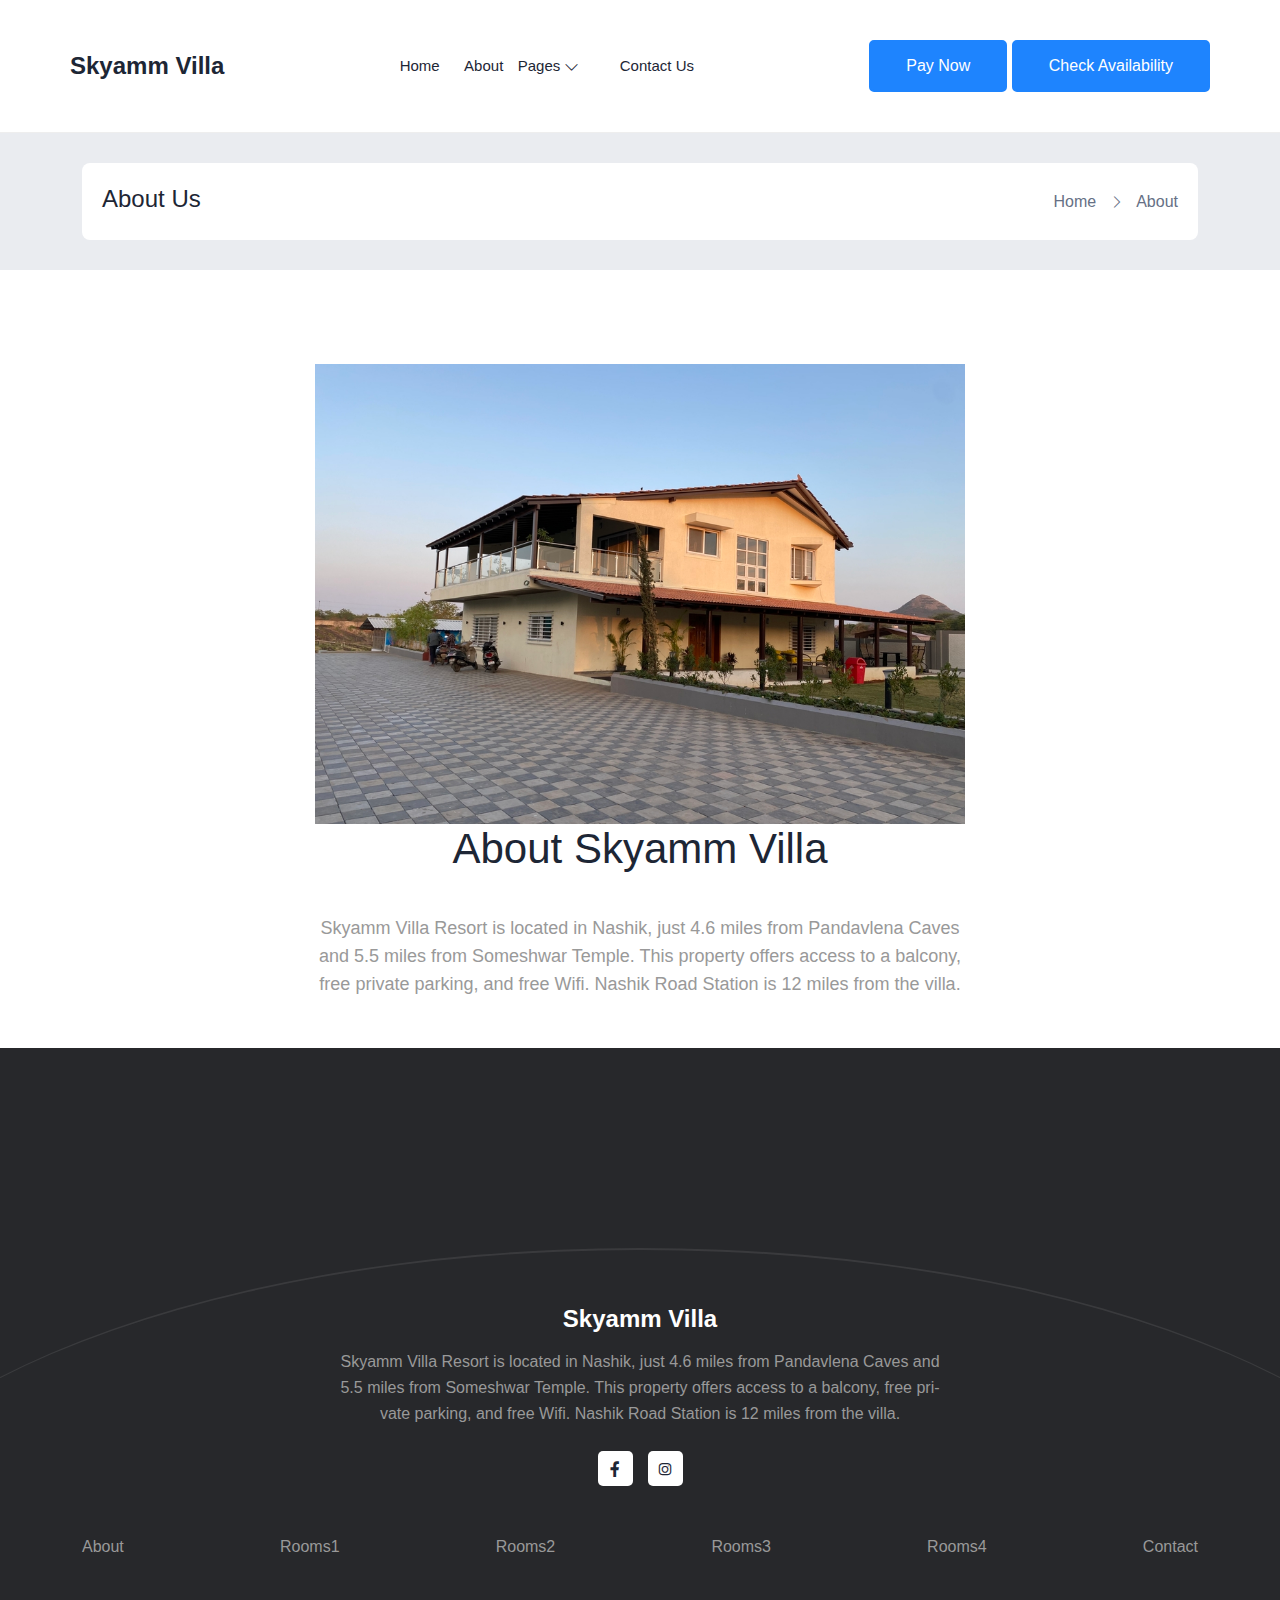
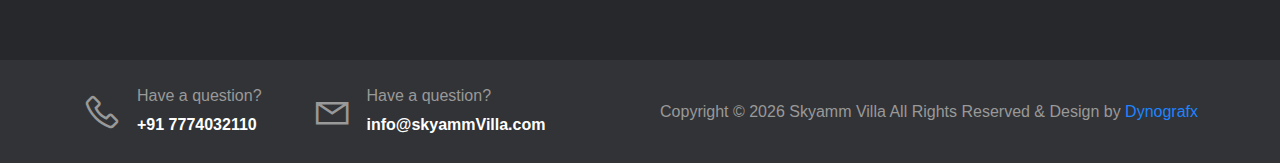
==== commit e070de0a: "update" ====
--- a/about.html
+++ b/about.html
@@ -30,70 +30,72 @@
 <body>
 <header class="header-style-01">
 
-<nav class="navbar navbar-area navbar-border navbar-padding navbar-expand-lg">
-<div class="container custom-container-one nav-container">
-<div class="logo-wrapper">
-<a href="index.html" class="logo">
-<h4 style="font-weight: bold;">Skyamm Villa</h4>
-</a>
-</div>
-<div class="responsive-mobile-menu d-lg-none">
-<a href="javascript:void(0)" class="click-nav-right-icon">
-<i class="las la-ellipsis-v"></i>
-</a>
-<button class="navbar-toggler" type="button" data-bs-toggle="collapse" data-bs-target="#hotel_booking_menu">
-<span class="navbar-toggler-icon"></span>
-</button>
-</div>
-<div class="collapse navbar-collapse" id="hotel_booking_menu">
-<ul class="navbar-nav">
-<li class=" current-menu-item">
-<a href="index.html">Home</a>
-
-</li>
-<li><a href="about.html"> About </a></li>
-
-<li class="menu-item-has-children current-menu-item">
-<a href="javascript:void(0)">Pages</a>
-<ul class="sub-menu">
-<li><a href="room1.html"> Room1 </a></li>
-<li><a href="room2.html"> Room2 </a></li>
-<li><a href="room3.html"> Room3 </a></li>
-<li><a href="room4.html"> Room4 </a></li>
-
-</ul>
-</li>
-
-<li><a href="contact.html"> Contact Us </a></li>
-</ul>
-</div>
-<div class="navbar-right-content show-nav-content">
-<div class="single-right-content">
-<div class="navbar-right-flex">
-<div class="btn-wrapper">
-<button id="myBtn" class="cmn-btn btn-bg-1 radius-10">Pay Now</button>
-
-<div id="myModal" class="modal">
-
-    <!-- Modal content -->
-    <div class="modal-content">
-        <span class="close">&times;</span>
-        <header class="modal-header">
-            <h3>Use This Qr Code for Payment.</h3>
-        </header>
-        <br>
-        <div>
-            <img src="assets/img/payment/qrcode.jpg" alt="">
-        </div>
-    </div>
-
-</div>
-</div>
-</div>
-</div>
-</div>
-</div>
-</nav>
+    <nav class="navbar navbar-area navbar-border navbar-padding navbar-expand-lg">
+        <div class="container custom-container-one nav-container">
+        <div class="logo-wrapper">
+        <a href="index.html" class="logo">
+        <h4 style="font-weight: bold;">Skyamm Villa</h4>
+        </a>
+        </div>
+        <div class="responsive-mobile-menu d-lg-none">
+        <a href="javascript:void(0)" class="click-nav-right-icon">
+        <i class="las la-ellipsis-v"></i>
+        </a>
+        <button class="navbar-toggler" type="button" data-bs-toggle="collapse" data-bs-target="#hotel_booking_menu">
+        <span class="navbar-toggler-icon"></span>
+        </button>
+        </div>
+        <div class="collapse navbar-collapse" id="hotel_booking_menu">
+        <ul class="navbar-nav">
+        <li class=" current-menu-item">
+        <a href="index.html">Home</a>
+        
+        </li>
+        <li><a href="about.html"> About </a></li>
+        
+        <li class="menu-item-has-children current-menu-item">
+        <a href="javascript:void(0)">Pages</a>
+        <ul class="sub-menu">
+        <li><a href="room1.html"> Room1 </a></li>
+        <li><a href="room2.html"> Room2 </a></li>
+        <li><a href="room3.html"> Room3 </a></li>
+        <li><a href="room4.html"> Room4 </a></li>
+        <li><a href="gallery.html"> Gallery </a></li>
+        
+        </ul>
+        </li>
+        
+        <li><a href="contact.html"> Contact Us </a></li>
+        </ul>
+        </div>
+        <div class="navbar-right-content show-nav-content">
+        <div class="single-right-content">
+        <div class="navbar-right-flex">
+        <div class="btn-wrapper">
+        <button id="myBtn" class="cmn-btn btn-bg-1 radius-10">Pay Now</button>
+        <a href="https://docs.google.com/spreadsheets/d/1ZXkms8hQQdsNr3-izskqTO0qP7pX3i6sDnQF0O5CCpM/edit?usp=drivesdk" class="cmn-btn btn-bg-1 radius-10">Check Availability</a>
+        
+        <div id="myModal" class="modal">
+        
+            <!-- Modal content -->
+            <div class="modal-content">
+                <span class="close">&times;</span>
+                <header class="modal-header">
+                    <h3>Use This Qr Code for Payment.</h3>
+                </header>
+                <br>
+                <div>
+                    <img src="assets/img/payment/qrcode.jpg" alt="">
+                </div>
+            </div>
+        
+        </div>
+        </div>
+        </div>
+        </div>
+        </div>
+        </div>
+        </nav>
 
 </header>
 
@@ -128,106 +130,95 @@
 
 
 
-
-
-
-
-
-
-<footer class="footer-area footer-bg-1">
-<div class="container">
-<div class="row">
-<div class="col-lg-12">
-<div class="footer-wrapper">
-<div class="footer-wrapper-flex">
-<div class="footer-wrapper-single">
-<div class="footer-widget widget">
-<div class="footer-widget-contents">
-<div class="footer-widget-logo">
-<a href="index.html">Skyamm  Villa
-</div>
-<div class="footer-widget-inner mt-4">
-<p class="footer-widget-contents-para">Skyamm Villa Resort is located in Nashik, just 4.6 miles from Pandavlena Caves and 5.5 miles from Someshwar Temple. This property offers access to a balcony, free private parking, and free Wifi. Nashik Road Station is 12 miles from the villa.</p>
-<div class="copyright-contents-items mt-5">
-<div class="copyright-contents-single">
-<div class="copyright-contents-single-flex">
-<div class="copyright-contents-single-icon">
-<i class="las la-phone"></i>
-</div>
-<div class="copyright-contents-single-details">
-<span class="copyright-contents-single-details-title"> Have a question? </span>
-<a href="tel:+917774032110" class="copyright-contents-single-details-link">+91 7774032110</a>
-</div>
-</div>
-</div>
-<div class="copyright-contents-single">
-<div class="copyright-contents-single-flex">
-<div class="copyright-contents-single-icon">
-<i class="las la-envelope"></i>
-</div>
-<div class="copyright-contents-single-details">
-<span class="copyright-contents-single-details-title"> Have a question? </span>
-<a href="mailto:info@skyammVilla.com" class="copyright-contents-single-details-link"> <span>info@skyammVilla.com</span> </a>
-</div>
-</div>
-</div>
-</div>
-</div>
-</div>
-</div>
-</div>
-
-</div>
-</div>
-</div>
-</div>
-</div>
-<div class="footer-navbar">
-<div class="container">
-<div class="footer-widget widget">
-<div class="footer-widget-nav">
-<ul class="footer-widget-nav-list list-style-none">
-<li class="footer-widget-nav-list-item">
-<a href="about.html" class="footer-widget-nav-list-link"> About </a>
-</li>
-<li class="footer-widget-nav-list-item">
-<a href="javascript:void(0)" class="footer-widget-nav-list-link"> Rooms </a>
-</li>
-
-<li class="footer-widget-nav-list-item">
-<a href="contact.html" class="footer-widget-nav-list-link"> Contact </a>
-</li>
-</ul>
-</div>
-</div>
-</div>
-</div>
-<div class="copyright-area footer-padding copyright-bg-1">
-<div class="container">
-<div class="copyright-contents">
-<div class="copyright-contents-flex">
-<div class="footer-widget-social">
-<ul class="footer-widget-social-list list-style-none justify-content-center">
-<li class="footer-widget-social-list-item">
-<a class="footer-widget-social-list-link" href="javascript:void(0)"> <i class="lab la-facebook-f"></i> </a>
-</li>
-<li class="footer-widget-social-list-item">
-<a class="footer-widget-social-list-link" href="javascript:void(0)"> <i class="lab la-twitter"></i> </a>
-</li>
-<li class="footer-widget-social-list-item">
-<a class="footer-widget-social-list-link" href="javascript:void(0)"> <i class="lab la-instagram"></i> </a>
-</li>
-<li class="footer-widget-social-list-item">
-<a class="footer-widget-social-list-link" href="javascript:void(0)"> <i class="lab la-youtube"></i> </a>
-</li>
-</ul>
-</div>
-<span class="copyright-contents-main"> Copyright &copy; <script>document.write(new Date().getFullYear())</script> Skyamm Villa All Rights Reserved & Design by  <a href="https://www.dynografx.com">Dynografx</a> </span>
-</div>
-</div>
-</div>
-</div>
-</footer>
+<footer class="footer-area footer-area-one footer-border-round footer-bg-1">
+    <div class="container">
+    <div class="row">
+    <div class="col-lg-12">
+    <div class="footer-wrapper pat-100 pab-100">
+    <div class="footer-contents center-text">
+    <div class="footer-contents-logo">
+    
+    <h3 class="footer-contents-logo-title text-white"> <a href="index.html">Skyamm Villa</a> </h3>
+    <p class="footer-contents-logo-para mt-3">Skyamm Villa Resort is located in Nashik, just 4.6 miles from Pandavlena Caves and 5.5 miles from Someshwar Temple. This property offers access to a balcony, free private parking, and free Wifi. Nashik Road Station is 12 miles from the villa.</p>
+    </div>
+    <div class="footer-widget widget">
+    <div class="footer-widget-social mt-4">
+    <ul class="footer-widget-social-list list-style-none justify-content-center">
+    <li class="footer-widget-social-list-item">
+    <a class="footer-widget-social-list-link" href="https://www.facebook.com/Skyammvillas?mibextid=ZbWKwL"> <i class="lab la-facebook-f"></i> </a>
+    </li>
+    
+    <li class="footer-widget-social-list-item">
+    <a class="footer-widget-social-list-link" href="https://instagram.com/skyammvillas?igshid=MmU2YjMzNjRlOQ=="> <i class="lab la-instagram"></i> </a>
+    </li>
+    
+    </ul>
+    </div>
+    </div>
+    <div class="footer-widget widget">
+    <div class="footer-widget-nav mt-5">
+    <ul class="footer-widget-nav-list list-style-none">
+    <li class="footer-widget-nav-list-item">
+    <a href="about.html" class="footer-widget-nav-list-link"> About </a>
+    </li>
+    
+    <li class="footer-widget-nav-list-item">
+    <a href="rooms1.html" class="footer-widget-nav-list-link">Rooms1</a>
+    </li>
+    <li class="footer-widget-nav-list-item">
+    <a href="rooms2.html" class="footer-widget-nav-list-link">Rooms2</a>
+    </li>
+    <li class="footer-widget-nav-list-item">
+    <a href="rooms3.html" class="footer-widget-nav-list-link">Rooms3</a>
+    </li>
+    <li class="footer-widget-nav-list-item">
+    <a href="rooms4.html" class="footer-widget-nav-list-link">Rooms4</a>
+    </li>
+    <li class="footer-widget-nav-list-item">
+    <a href="contact.html" class="footer-widget-nav-list-link"> Contact </a>
+    </li>
+    </ul>
+    </div>
+    </div>
+    </div>
+    </div>
+    </div>
+    </div>
+    </div>
+    <div class="copyright-area footer-padding copyright-bg-1">
+    <div class="container">
+    <div class="copyright-contents">
+    <div class="copyright-contents-flex">
+    <div class="copyright-contents-items">
+    <div class="copyright-contents-single">
+    <div class="copyright-contents-single-flex">
+    <div class="copyright-contents-single-icon">
+    <i class="las la-phone"></i>
+    </div>
+    <div class="copyright-contents-single-details">
+    <span class="copyright-contents-single-details-title"> Have a question? </span>
+    <a href="tel:+917774032110" class="copyright-contents-single-details-link">+91 7774032110</a>
+    </div>
+    </div>
+    </div>
+    <div class="copyright-contents-single">
+    <div class="copyright-contents-single-flex">
+    <div class="copyright-contents-single-icon">
+    <i class="las la-envelope"></i>
+    </div>
+    <div class="copyright-contents-single-details">
+    <span class="copyright-contents-single-details-title"> Have a question? </span>
+    <a href="mailto: info@skyammVilla.com" class="copyright-contents-single-details-link"> <span>info@skyammVilla.com</span> </a>
+    </div>
+    </div>
+    </div>
+    </div>
+    <span class="copyright-contents-main"> Copyright &copy; <script>document.write(new Date().getFullYear())</script> Skyamm Villa All Rights Reserved & Design by  <a href="https://www.dynografx.com">Dynografx</a> </span>
+    </div>
+    </div>
+    </div>
+    </div>
+    </footer>
 
 
 <div class="back-to-top">
--- a/assets/css/style.css
+++ b/assets/css/style.css
@@ -17,5508 +17,8925 @@
 # Normalize
 --------------------------------------------------------------*/
 :root {
-    --main-color-one: #1E84FE;
-    --main-color-one-rgb: 30, 132, 254;
-    --secondary-color: #FF8C32;
-    --secondary-color-rgb: 255, 140, 50;
-    --gradient-circle: radial-gradient(circle, rgba(var(--main-color-one-rgb), 0.8) 0%, var(--main-color-one) 100%);
-    --section-bg-1: #F6F7F8;
-    --section-bg-2: #F2F4F7;
-    --footer-bg-1: #27282B;
-    --footer-bg-2: #1E84FE;
-    --copyright-bg-1: #323336;
-    --heading-color: #1D2635;
-    --body-color: #667085;
-    --gray-color: #f8f8f8;
-    --input-color: #EAECF0;
-    --paragraph-color: #667085;
-    --light-color: #999;
-    --success-color: #00C897;
-    --success-color-rgb: 0, 200, 151;
-    --heading-font: "Plus Jakarta Sans", sans-serif;
-    --body-font: "Manrope", sans-serif;
-    --jakarta-font: "Plus Jakarta Sans", sans-serif;
-    --manrope-font: "Manrope", sans-serif;
-  }
-  
-  html {
-    -webkit-text-size-adjust: 100%;
-    -ms-text-size-adjust: 100%;
-    overflow-x: hidden;
-  }
-  
-  * {
-    -webkit-box-sizing: border-box;
-    box-sizing: border-box;
-    outline: none;
-    -moz-osx-font-smoothing: grayscale;
-    /* Firefox */
-    -webkit-font-smoothing: antialiased;
-    /* WebKit  */
-  }
-  
+  --main-color-one: #1E84FE;
+  --main-color-one-rgb: 30, 132, 254;
+  --secondary-color: #FF8C32;
+  --secondary-color-rgb: 255, 140, 50;
+  --gradient-circle: radial-gradient(circle, rgba(var(--main-color-one-rgb), 0.8) 0%, var(--main-color-one) 100%);
+  --section-bg-1: #F6F7F8;
+  --section-bg-2: #F2F4F7;
+  --footer-bg-1: #27282B;
+  --footer-bg-2: #1E84FE;
+  --copyright-bg-1: #323336;
+  --heading-color: #1D2635;
+  --body-color: #667085;
+  --gray-color: #f8f8f8;
+  --input-color: #EAECF0;
+  --paragraph-color: #667085;
+  --light-color: #999;
+  --success-color: #00C897;
+  --success-color-rgb: 0, 200, 151;
+  --heading-font: "Plus Jakarta Sans", sans-serif;
+  --body-font: "Manrope", sans-serif;
+  --jakarta-font: "Plus Jakarta Sans", sans-serif;
+  --manrope-font: "Manrope", sans-serif;
+}
+
+html {
+  -webkit-text-size-adjust: 100%;
+  -ms-text-size-adjust: 100%;
+  overflow-x: hidden;
+}
+
+* {
+  -webkit-box-sizing: border-box;
+  box-sizing: border-box;
+  outline: none;
+  -moz-osx-font-smoothing: grayscale;
+  /* Firefox */
+  -webkit-font-smoothing: antialiased;
+  /* WebKit  */
+}
+
+body {
+  margin: 0;
+  color: var(--body-color);
+  overflow-x: hidden;
+  font-family: var(--body-font);
+  font-size: 16px;
+  line-height: 26px;
+}
+@media only screen and (max-width: 480px) {
   body {
-    margin: 0;
-    color: var(--body-color);
-    overflow-x: hidden;
-    font-family: var(--body-font);
+    font-size: 15px;
+  }
+}
+@media only screen and (max-width: 375px) {
+  body {
+    font-size: 14px;
+  }
+}
+
+h1 {
+  font-size: 60px;
+  line-height: 1.0833333333;
+}
+
+h2 {
+  font-size: 36px;
+  line-height: 1.4444444444;
+}
+@media (min-width: 300px) and (max-width: 991.98px) {
+  h2 {
+    font-size: 30px;
+  }
+}
+@media only screen and (max-width: 575.98px) {
+  h2 {
+    font-size: 27px;
+  }
+}
+@media only screen and (max-width: 480px) {
+  h2 {
+    font-size: 26px;
+  }
+}
+@media only screen and (max-width: 375px) {
+  h2 {
+    font-size: 24px;
+  }
+}
+
+h3 {
+  font-size: 28px;
+  line-height: 1.0833333333;
+}
+@media (min-width: 300px) and (max-width: 991.98px) {
+  h3 {
+    font-size: 26px;
+  }
+}
+@media only screen and (max-width: 575.98px) {
+  h3 {
+    font-size: 25px;
+  }
+}
+@media only screen and (max-width: 480px) {
+  h3 {
+    font-size: 24px;
+  }
+}
+@media only screen and (max-width: 375px) {
+  h3 {
+    font-size: 22px;
+  }
+}
+
+h4 {
+  font-size: 24px;
+  line-height: 1.0833333333;
+}
+@media only screen and (max-width: 575.98px) {
+  h4 {
+    font-size: 23px;
+  }
+}
+@media only screen and (max-width: 375px) {
+  h4 {
+    font-size: 21px;
+  }
+}
+
+h5 {
+  font-size: 20px;
+  line-height: 1.2380952381;
+}
+@media only screen and (max-width: 375px) {
+  h5 {
+    font-size: 18px;
+  }
+}
+
+h6 {
+  font-size: 18px;
+  line-height: 1.2380952381;
+}
+@media only screen and (max-width: 375px) {
+  h6 {
     font-size: 16px;
-    line-height: 26px;
-  }
-  @media only screen and (max-width: 480px) {
-    body {
-      font-size: 15px;
-    }
-  }
-  @media only screen and (max-width: 375px) {
-    body {
-      font-size: 14px;
-    }
-  }
-  
-  h1 {
-    font-size: 60px;
-    line-height: 1.0833333333;
-  }
-  
-  h2 {
+  }
+}
+
+h1,
+h2,
+h3,
+h4,
+h5,
+h6 {
+  color: var(--heading-color);
+  font-family: var(--heading-font);
+  margin: 0;
+  -webkit-transition: 300ms;
+  transition: 300ms;
+}
+
+p {
+  color: var(--light-color);
+  -webkit-hyphens: auto;
+  -ms-hyphens: auto;
+  hyphens: auto;
+  margin-bottom: 0;
+  line-height: 26px;
+  font-size: 16px;
+}
+
+a {
+  color: inherit;
+  text-decoration: none;
+  color: var(--extra-light-color);
+  -webkit-transition: 300ms;
+  transition: 300ms;
+}
+
+a,
+a:hover,
+a:focus,
+a:active {
+  text-decoration: none;
+  outline: none;
+  color: inherit;
+}
+
+pre {
+  word-break: break-word;
+}
+
+a i {
+  padding: 0 2px;
+}
+
+img {
+  max-width: 100%;
+}
+
+.list-style-none {
+  margin: 0;
+  padding: 0;
+  list-style: none;
+}
+
+ol {
+  counter-reset: counter;
+  padding-left: 0;
+}
+
+ol li:before {
+  counter-increment: counter;
+  content: counter(counter);
+  font-weight: 500;
+  margin-right: 10px;
+}
+
+span {
+  display: inline-block;
+}
+
+.desktop-center {
+  text-align: center;
+}
+
+.form--control {
+  width: 100%;
+}
+
+/* Common Style */
+.margin-0 {
+  margin: 0 !important;
+}
+
+.padding-0 {
+  padding: 0 !important;
+}
+
+.radius-parcent-50 {
+  border-radius: 50%;
+}
+
+.radius-50 {
+  border-radius: 50px;
+}
+
+.radius-40 {
+  border-radius: 40px;
+}
+
+.radius-35 {
+  border-radius: 35px;
+}
+
+.radius-30 {
+  border-radius: 30px;
+}
+
+.radius-20 {
+  border-radius: 20px;
+}
+
+.radius-15 {
+  border-radius: 15px;
+}
+
+.radius-10 {
+  border-radius: 10px;
+}
+
+.radius-5 {
+  border-radius: 5px;
+}
+
+.radius-0 {
+  border-radius: 0px !important;
+}
+
+.no-shadow {
+  -webkit-box-shadow: none !important;
+          box-shadow: none !important;
+}
+
+.single-border-top {
+  border-top: 1px solid rgba(221, 221, 221, 0.3);
+}
+
+.single-border {
+  border: 1px solid rgba(221, 221, 221, 0.3);
+}
+
+.color-light {
+  color: var(--light-color) !important;
+}
+
+.color-extra-light {
+  color: var(--extra-light-color) !important;
+}
+
+.color-heading {
+  color: var(--heading-color);
+}
+
+.bg-gray {
+  background-color: var(--gray-color);
+}
+
+.section-bg-1 {
+  background-color: var(--section-bg-1);
+}
+
+.section-bg-2 {
+  background-color: var(--section-bg-2);
+}
+
+.footer-bg-1 {
+  background-color: var(--footer-bg-1);
+}
+
+.footer-bg-2 {
+  background-color: var(--footer-bg-2);
+}
+
+.copyright-bg-1 {
+  background-color: var(--copyright-bg-1);
+}
+
+.color-one {
+  color: var(--main-color-one);
+}
+
+.bg-image {
+  background-size: cover;
+  background-position: center;
+  background-repeat: no-repeat;
+}
+
+.no-margin {
+  margin: 0;
+}
+
+.lazyloads {
+  display: block;
+}
+
+.center-text {
+  text-align: center;
+}
+
+.tab-content-item {
+  display: none;
+}
+
+.tab-content-item.active {
+  display: block;
+  -webkit-animation: 1s fade-effects;
+          animation: 1s fade-effects;
+}
+
+@-webkit-keyframes fade-effects {
+  0% {
+    opacity: 0;
+    -webkit-transform: translateY(-20px);
+            transform: translateY(-20px);
+  }
+  100% {
+    opacity: 1;
+    -webkit-transform: translateY(0px);
+            transform: translateY(0px);
+  }
+}
+
+@keyframes fade-effects {
+  0% {
+    opacity: 0;
+    -webkit-transform: translateY(-20px);
+            transform: translateY(-20px);
+  }
+  100% {
+    opacity: 1;
+    -webkit-transform: translateY(0px);
+            transform: translateY(0px);
+  }
+}
+/*--------------------------------------------------------------
+# Global
+--------------------------------------------------------------*/
+.fw-400 {
+  font-weight: 400 !important;
+}
+
+.fw-500 {
+  font-weight: 500 !important;
+}
+
+.fw-600 {
+  font-weight: 600 !important;
+}
+
+.fw-700 {
+  font-weight: 700 !important;
+}
+
+.fw-800 {
+  font-weight: 800 !important;
+}
+
+.fw-900 {
+  font-weight: 900 !important;
+}
+
+.fs-12 {
+  font-size: 12px !important;
+}
+
+.fs-13 {
+  font-size: 13px !important;
+}
+
+.fs-14 {
+  font-size: 14px !important;
+}
+
+.fs-15 {
+  font-size: 15px !important;
+}
+
+.fs-16 {
+  font-size: 16px !important;
+}
+
+.fs-17 {
+  font-size: 17px !important;
+}
+
+.fs-18 {
+  font-size: 18px !important;
+}
+
+.fs-19 {
+  font-size: 19px !important;
+}
+
+.fs-20 {
+  font-size: 20px !important;
+}
+
+.fs-22 {
+  font-size: 22px !important;
+}
+
+.fs-24 {
+  font-size: 24px !important;
+}
+
+.fs-25 {
+  font-size: 25px !important;
+}
+
+.fs-26 {
+  font-size: 26px !important;
+}
+
+.fs-27 {
+  font-size: 27px !important;
+}
+
+.fs-28 {
+  font-size: 28px !important;
+}
+
+.fs-30 {
+  font-size: 30px !important;
+}
+
+.fs-32 {
+  font-size: 32px !important;
+}
+
+.fs-36 {
+  font-size: 36px !important;
+}
+
+.fs-46 {
+  font-size: 46px !important;
+}
+
+.fs-65 {
+  font-size: 65px !important;
+}
+
+/*--------------------------------------------------------------
+# Margin and Padding
+--------------------------------------------------------------*/
+/*-- Margin Top --*/
+.mat-5 {
+  margin-top: 5px;
+}
+
+.mat-10 {
+  margin-top: 10px;
+}
+
+.mat-15 {
+  margin-top: 15px;
+}
+
+.mat-20 {
+  margin-top: 20px;
+}
+
+.mat-25 {
+  margin-top: 25px;
+}
+
+.mat-30 {
+  margin-top: 30px;
+}
+
+.mat-35 {
+  margin-top: 35px;
+}
+
+.mat-40 {
+  margin-top: 40px;
+}
+
+.mat-45 {
+  margin-top: 45px;
+}
+
+.mat-50 {
+  margin-top: 50px;
+}
+
+.mat-55 {
+  margin-top: 55px;
+}
+
+.mat-60 {
+  margin-top: 60px;
+}
+
+.mat-65 {
+  margin-top: 65px;
+}
+
+.mat-70 {
+  margin-top: 70px;
+}
+
+.mat-75 {
+  margin-top: 75px;
+}
+
+.mat-80 {
+  margin-top: 80px;
+}
+
+.mat-85 {
+  margin-top: 85px;
+}
+
+.mat-90 {
+  margin-top: 90px;
+}
+
+.mat-95 {
+  margin-top: 95px;
+}
+
+.mat-100 {
+  margin-top: 100px;
+}
+
+.mat-105 {
+  margin-top: 105px;
+}
+
+.mat-110 {
+  margin-top: 110px;
+}
+
+.mat-115 {
+  margin-top: 115px;
+}
+
+.mat-120 {
+  margin-top: 120px;
+}
+
+.mat-125 {
+  margin-top: 125px;
+}
+
+.mat-130 {
+  margin-top: 130px;
+}
+
+.mat-135 {
+  margin-top: 135px;
+}
+
+.mat-140 {
+  margin-top: 140px;
+}
+
+.mat-145 {
+  margin-top: 145px;
+}
+
+.mat-150 {
+  margin-top: 150px;
+}
+
+.mat-155 {
+  margin-top: 155px;
+}
+
+.mat-160 {
+  margin-top: 160px;
+}
+
+.mat-165 {
+  margin-top: 165px;
+}
+
+.mat-170 {
+  margin-top: 170px;
+}
+
+.mat-175 {
+  margin-top: 175px;
+}
+
+.mat-180 {
+  margin-top: 180px;
+}
+
+.mat-185 {
+  margin-top: 185px;
+}
+
+.mat-190 {
+  margin-top: 190px;
+}
+
+.mat-195 {
+  margin-top: 195px;
+}
+
+.mat-200 {
+  margin-top: 200px;
+}
+
+.mat-205 {
+  margin-top: 205px;
+}
+
+.mat-210 {
+  margin-top: 210px;
+}
+
+.mat-215 {
+  margin-top: 215px;
+}
+
+.mat-220 {
+  margin-top: 220px;
+}
+
+.mat-225 {
+  margin-top: 225px;
+}
+
+.mat-230 {
+  margin-top: 230px;
+}
+
+.mat-235 {
+  margin-top: 235px;
+}
+
+.mat-240 {
+  margin-top: 240px;
+}
+
+.mat-245 {
+  margin-top: 245px;
+}
+
+.mat-250 {
+  margin-top: 250px;
+}
+
+.mat-255 {
+  margin-top: 255px;
+}
+
+.mat-260 {
+  margin-top: 260px;
+}
+
+.mat-265 {
+  margin-top: 265px;
+}
+
+.mat-270 {
+  margin-top: 270px;
+}
+
+.mat-275 {
+  margin-top: 275px;
+}
+
+.mat-280 {
+  margin-top: 280px;
+}
+
+.mat-285 {
+  margin-top: 285px;
+}
+
+.mat-290 {
+  margin-top: 290px;
+}
+
+.mat-295 {
+  margin-top: 295px;
+}
+
+.mat-300 {
+  margin-top: 300px;
+}
+
+.mat-305 {
+  margin-top: 305px;
+}
+
+.mat-310 {
+  margin-top: 310px;
+}
+
+.mat-315 {
+  margin-top: 315px;
+}
+
+.mat-320 {
+  margin-top: 320px;
+}
+
+.mat-325 {
+  margin-top: 325px;
+}
+
+.mat-330 {
+  margin-top: 330px;
+}
+
+.mat-335 {
+  margin-top: 335px;
+}
+
+.mat-340 {
+  margin-top: 340px;
+}
+
+.mat-345 {
+  margin-top: 345px;
+}
+
+.mat-350 {
+  margin-top: 350px;
+}
+
+.mat-355 {
+  margin-top: 355px;
+}
+
+.mat-360 {
+  margin-top: 360px;
+}
+
+.mat-365 {
+  margin-top: 365px;
+}
+
+.mat-370 {
+  margin-top: 370px;
+}
+
+.mat-375 {
+  margin-top: 375px;
+}
+
+.mat-380 {
+  margin-top: 380px;
+}
+
+.mat-385 {
+  margin-top: 385px;
+}
+
+.mat-390 {
+  margin-top: 390px;
+}
+
+.mat-395 {
+  margin-top: 395px;
+}
+
+.mat-400 {
+  margin-top: 400px;
+}
+
+.mat-405 {
+  margin-top: 405px;
+}
+
+.mat-410 {
+  margin-top: 410px;
+}
+
+.mat-415 {
+  margin-top: 415px;
+}
+
+.mat-420 {
+  margin-top: 420px;
+}
+
+.mat-425 {
+  margin-top: 425px;
+}
+
+.mat-430 {
+  margin-top: 430px;
+}
+
+.mat-435 {
+  margin-top: 435px;
+}
+
+.mat-440 {
+  margin-top: 440px;
+}
+
+.mat-445 {
+  margin-top: 445px;
+}
+
+.mat-450 {
+  margin-top: 450px;
+}
+
+.mat-455 {
+  margin-top: 455px;
+}
+
+.mat-460 {
+  margin-top: 460px;
+}
+
+.mat-465 {
+  margin-top: 465px;
+}
+
+.mat-470 {
+  margin-top: 470px;
+}
+
+.mat-475 {
+  margin-top: 475px;
+}
+
+.mat-480 {
+  margin-top: 480px;
+}
+
+.mat-485 {
+  margin-top: 485px;
+}
+
+.mat-490 {
+  margin-top: 490px;
+}
+
+.mat-495 {
+  margin-top: 495px;
+}
+
+.mat-500 {
+  margin-top: 500px;
+}
+
+.mat-505 {
+  margin-top: 505px;
+}
+
+.mat-510 {
+  margin-top: 510px;
+}
+
+.mat-515 {
+  margin-top: 515px;
+}
+
+.mat-520 {
+  margin-top: 520px;
+}
+
+.mat-525 {
+  margin-top: 525px;
+}
+
+.mat-530 {
+  margin-top: 530px;
+}
+
+.mat-535 {
+  margin-top: 535px;
+}
+
+.mat-540 {
+  margin-top: 540px;
+}
+
+.mat-545 {
+  margin-top: 545px;
+}
+
+.mat-550 {
+  margin-top: 550px;
+}
+
+.mat-555 {
+  margin-top: 555px;
+}
+
+.mat-560 {
+  margin-top: 560px;
+}
+
+.mat-565 {
+  margin-top: 565px;
+}
+
+.mat-570 {
+  margin-top: 570px;
+}
+
+.mat-575 {
+  margin-top: 575px;
+}
+
+.mat-580 {
+  margin-top: 580px;
+}
+
+.mat-585 {
+  margin-top: 585px;
+}
+
+.mat-590 {
+  margin-top: 590px;
+}
+
+.mat-595 {
+  margin-top: 595px;
+}
+
+.mat-600 {
+  margin-top: 600px;
+}
+
+.mat-605 {
+  margin-top: 605px;
+}
+
+.mat-610 {
+  margin-top: 610px;
+}
+
+.mat-615 {
+  margin-top: 615px;
+}
+
+.mat-620 {
+  margin-top: 620px;
+}
+
+.mat-625 {
+  margin-top: 625px;
+}
+
+.mat-630 {
+  margin-top: 630px;
+}
+
+.mat-635 {
+  margin-top: 635px;
+}
+
+.mat-640 {
+  margin-top: 640px;
+}
+
+.mat-645 {
+  margin-top: 645px;
+}
+
+.mat-650 {
+  margin-top: 650px;
+}
+
+.mat-655 {
+  margin-top: 655px;
+}
+
+.mat-660 {
+  margin-top: 660px;
+}
+
+.mat-665 {
+  margin-top: 665px;
+}
+
+.mat-670 {
+  margin-top: 670px;
+}
+
+.mat-675 {
+  margin-top: 675px;
+}
+
+.mat-680 {
+  margin-top: 680px;
+}
+
+.mat-685 {
+  margin-top: 685px;
+}
+
+.mat-690 {
+  margin-top: 690px;
+}
+
+.mat-695 {
+  margin-top: 695px;
+}
+
+.mat-700 {
+  margin-top: 700px;
+}
+
+.mat-705 {
+  margin-top: 705px;
+}
+
+.mat-710 {
+  margin-top: 710px;
+}
+
+.mat-715 {
+  margin-top: 715px;
+}
+
+.mat-720 {
+  margin-top: 720px;
+}
+
+.mat-725 {
+  margin-top: 725px;
+}
+
+.mat-730 {
+  margin-top: 730px;
+}
+
+.mat-735 {
+  margin-top: 735px;
+}
+
+.mat-740 {
+  margin-top: 740px;
+}
+
+.mat-745 {
+  margin-top: 745px;
+}
+
+.mat-750 {
+  margin-top: 750px;
+}
+
+/*-- Margin Bottom --*/
+.mab-5 {
+  margin-bottom: 5px;
+}
+
+.mab-10 {
+  margin-bottom: 10px;
+}
+
+.mab-15 {
+  margin-bottom: 15px;
+}
+
+.mab-20 {
+  margin-bottom: 20px;
+}
+
+.mab-25 {
+  margin-bottom: 25px;
+}
+
+.mab-30 {
+  margin-bottom: 30px;
+}
+
+.mab-35 {
+  margin-bottom: 35px;
+}
+
+.mab-40 {
+  margin-bottom: 40px;
+}
+
+.mab-45 {
+  margin-bottom: 45px;
+}
+
+.mab-50 {
+  margin-bottom: 50px;
+}
+
+.mab-55 {
+  margin-bottom: 55px;
+}
+
+.mab-60 {
+  margin-bottom: 60px;
+}
+
+.mab-65 {
+  margin-bottom: 65px;
+}
+
+.mab-70 {
+  margin-bottom: 70px;
+}
+
+.mab-75 {
+  margin-bottom: 75px;
+}
+
+.mab-80 {
+  margin-bottom: 80px;
+}
+
+.mab-85 {
+  margin-bottom: 85px;
+}
+
+.mab-90 {
+  margin-bottom: 90px;
+}
+
+.mab-95 {
+  margin-bottom: 95px;
+}
+
+.mab-100 {
+  margin-bottom: 100px;
+}
+
+.mab-105 {
+  margin-bottom: 105px;
+}
+
+.mab-110 {
+  margin-bottom: 110px;
+}
+
+.mab-115 {
+  margin-bottom: 115px;
+}
+
+.mab-120 {
+  margin-bottom: 120px;
+}
+
+.mab-125 {
+  margin-bottom: 125px;
+}
+
+.mab-130 {
+  margin-bottom: 130px;
+}
+
+.mab-135 {
+  margin-bottom: 135px;
+}
+
+.mab-140 {
+  margin-bottom: 140px;
+}
+
+.mab-145 {
+  margin-bottom: 145px;
+}
+
+.mab-150 {
+  margin-bottom: 150px;
+}
+
+.mab-155 {
+  margin-bottom: 155px;
+}
+
+.mab-160 {
+  margin-bottom: 160px;
+}
+
+.mab-165 {
+  margin-bottom: 165px;
+}
+
+.mab-170 {
+  margin-bottom: 170px;
+}
+
+.mab-175 {
+  margin-bottom: 175px;
+}
+
+.mab-180 {
+  margin-bottom: 180px;
+}
+
+.mab-185 {
+  margin-bottom: 185px;
+}
+
+.mab-190 {
+  margin-bottom: 190px;
+}
+
+.mab-195 {
+  margin-bottom: 195px;
+}
+
+.mab-200 {
+  margin-bottom: 200px;
+}
+
+/*-- Margin Left --*/
+.mal-5 {
+  margin-left: 5px;
+}
+
+.mal-10 {
+  margin-left: 10px;
+}
+
+.mal-15 {
+  margin-left: 15px;
+}
+
+.mal-20 {
+  margin-left: 20px;
+}
+
+.mal-25 {
+  margin-left: 25px;
+}
+
+.mal-30 {
+  margin-left: 30px;
+}
+
+.mal-35 {
+  margin-left: 35px;
+}
+
+.mal-40 {
+  margin-left: 40px;
+}
+
+.mal-45 {
+  margin-left: 45px;
+}
+
+.mal-50 {
+  margin-left: 50px;
+}
+
+.mal-55 {
+  margin-left: 55px;
+}
+
+.mal-60 {
+  margin-left: 60px;
+}
+
+.mal-65 {
+  margin-left: 65px;
+}
+
+.mal-70 {
+  margin-left: 70px;
+}
+
+.mal-75 {
+  margin-left: 75px;
+}
+
+.mal-80 {
+  margin-left: 80px;
+}
+
+.mal-85 {
+  margin-left: 85px;
+}
+
+.mal-90 {
+  margin-left: 90px;
+}
+
+.mal-95 {
+  margin-left: 95px;
+}
+
+.mal-100 {
+  margin-left: 100px;
+}
+
+.mal-105 {
+  margin-left: 105px;
+}
+
+.mal-110 {
+  margin-left: 110px;
+}
+
+.mal-115 {
+  margin-left: 115px;
+}
+
+.mal-120 {
+  margin-left: 120px;
+}
+
+.mal-125 {
+  margin-left: 125px;
+}
+
+.mal-130 {
+  margin-left: 130px;
+}
+
+.mal-135 {
+  margin-left: 135px;
+}
+
+.mal-140 {
+  margin-left: 140px;
+}
+
+.mal-145 {
+  margin-left: 145px;
+}
+
+.mal-150 {
+  margin-left: 150px;
+}
+
+.mal-155 {
+  margin-left: 155px;
+}
+
+.mal-160 {
+  margin-left: 160px;
+}
+
+.mal-165 {
+  margin-left: 165px;
+}
+
+.mal-170 {
+  margin-left: 170px;
+}
+
+.mal-175 {
+  margin-left: 175px;
+}
+
+.mal-180 {
+  margin-left: 180px;
+}
+
+.mal-185 {
+  margin-left: 185px;
+}
+
+.mal-190 {
+  margin-left: 190px;
+}
+
+.mal-195 {
+  margin-left: 195px;
+}
+
+.mal-200 {
+  margin-left: 200px;
+}
+
+.mal-205 {
+  margin-left: 205px;
+}
+
+.mal-210 {
+  margin-left: 210px;
+}
+
+.mal-215 {
+  margin-left: 215px;
+}
+
+.mal-220 {
+  margin-left: 220px;
+}
+
+.mal-225 {
+  margin-left: 225px;
+}
+
+.mal-230 {
+  margin-left: 230px;
+}
+
+.mal-235 {
+  margin-left: 235px;
+}
+
+.mal-240 {
+  margin-left: 240px;
+}
+
+.mal-245 {
+  margin-left: 245px;
+}
+
+.mal-250 {
+  margin-left: 250px;
+}
+
+.mal-255 {
+  margin-left: 255px;
+}
+
+.mal-260 {
+  margin-left: 260px;
+}
+
+.mal-265 {
+  margin-left: 265px;
+}
+
+.mal-270 {
+  margin-left: 270px;
+}
+
+.mal-275 {
+  margin-left: 275px;
+}
+
+.mal-280 {
+  margin-left: 280px;
+}
+
+.mal-285 {
+  margin-left: 285px;
+}
+
+.mal-290 {
+  margin-left: 290px;
+}
+
+.mal-295 {
+  margin-left: 295px;
+}
+
+.mal-300 {
+  margin-left: 300px;
+}
+
+.mal-305 {
+  margin-left: 305px;
+}
+
+.mal-310 {
+  margin-left: 310px;
+}
+
+.mal-315 {
+  margin-left: 315px;
+}
+
+.mal-320 {
+  margin-left: 320px;
+}
+
+.mal-325 {
+  margin-left: 325px;
+}
+
+.mal-330 {
+  margin-left: 330px;
+}
+
+.mal-335 {
+  margin-left: 335px;
+}
+
+.mal-340 {
+  margin-left: 340px;
+}
+
+.mal-345 {
+  margin-left: 345px;
+}
+
+.mal-350 {
+  margin-left: 350px;
+}
+
+.mal-355 {
+  margin-left: 355px;
+}
+
+.mal-360 {
+  margin-left: 360px;
+}
+
+.mal-365 {
+  margin-left: 365px;
+}
+
+.mal-370 {
+  margin-left: 370px;
+}
+
+.mal-375 {
+  margin-left: 375px;
+}
+
+.mal-380 {
+  margin-left: 380px;
+}
+
+.mal-385 {
+  margin-left: 385px;
+}
+
+.mal-390 {
+  margin-left: 390px;
+}
+
+.mal-395 {
+  margin-left: 395px;
+}
+
+.mal-400 {
+  margin-left: 400px;
+}
+
+.mal-405 {
+  margin-left: 405px;
+}
+
+.mal-410 {
+  margin-left: 410px;
+}
+
+.mal-415 {
+  margin-left: 415px;
+}
+
+.mal-420 {
+  margin-left: 420px;
+}
+
+.mal-425 {
+  margin-left: 425px;
+}
+
+.mal-430 {
+  margin-left: 430px;
+}
+
+.mal-435 {
+  margin-left: 435px;
+}
+
+.mal-440 {
+  margin-left: 440px;
+}
+
+.mal-445 {
+  margin-left: 445px;
+}
+
+.mal-450 {
+  margin-left: 450px;
+}
+
+.mal-455 {
+  margin-left: 455px;
+}
+
+.mal-460 {
+  margin-left: 460px;
+}
+
+.mal-465 {
+  margin-left: 465px;
+}
+
+.mal-470 {
+  margin-left: 470px;
+}
+
+.mal-475 {
+  margin-left: 475px;
+}
+
+.mal-480 {
+  margin-left: 480px;
+}
+
+.mal-485 {
+  margin-left: 485px;
+}
+
+.mal-490 {
+  margin-left: 490px;
+}
+
+.mal-495 {
+  margin-left: 495px;
+}
+
+.mal-500 {
+  margin-left: 500px;
+}
+
+.mal-505 {
+  margin-left: 505px;
+}
+
+.mal-510 {
+  margin-left: 510px;
+}
+
+.mal-515 {
+  margin-left: 515px;
+}
+
+.mal-520 {
+  margin-left: 520px;
+}
+
+.mal-525 {
+  margin-left: 525px;
+}
+
+.mal-530 {
+  margin-left: 530px;
+}
+
+.mal-535 {
+  margin-left: 535px;
+}
+
+.mal-540 {
+  margin-left: 540px;
+}
+
+.mal-545 {
+  margin-left: 545px;
+}
+
+.mal-550 {
+  margin-left: 550px;
+}
+
+.mal-555 {
+  margin-left: 555px;
+}
+
+.mal-560 {
+  margin-left: 560px;
+}
+
+.mal-565 {
+  margin-left: 565px;
+}
+
+.mal-570 {
+  margin-left: 570px;
+}
+
+.mal-575 {
+  margin-left: 575px;
+}
+
+.mal-580 {
+  margin-left: 580px;
+}
+
+.mal-585 {
+  margin-left: 585px;
+}
+
+.mal-590 {
+  margin-left: 590px;
+}
+
+.mal-595 {
+  margin-left: 595px;
+}
+
+.mal-600 {
+  margin-left: 600px;
+}
+
+.mal-605 {
+  margin-left: 605px;
+}
+
+.mal-610 {
+  margin-left: 610px;
+}
+
+.mal-615 {
+  margin-left: 615px;
+}
+
+.mal-620 {
+  margin-left: 620px;
+}
+
+.mal-625 {
+  margin-left: 625px;
+}
+
+.mal-630 {
+  margin-left: 630px;
+}
+
+.mal-635 {
+  margin-left: 635px;
+}
+
+.mal-640 {
+  margin-left: 640px;
+}
+
+.mal-645 {
+  margin-left: 645px;
+}
+
+.mal-650 {
+  margin-left: 650px;
+}
+
+.mal-655 {
+  margin-left: 655px;
+}
+
+.mal-660 {
+  margin-left: 660px;
+}
+
+.mal-665 {
+  margin-left: 665px;
+}
+
+.mal-670 {
+  margin-left: 670px;
+}
+
+.mal-675 {
+  margin-left: 675px;
+}
+
+.mal-680 {
+  margin-left: 680px;
+}
+
+.mal-685 {
+  margin-left: 685px;
+}
+
+.mal-690 {
+  margin-left: 690px;
+}
+
+.mal-695 {
+  margin-left: 695px;
+}
+
+.mal-700 {
+  margin-left: 700px;
+}
+
+.mal-705 {
+  margin-left: 705px;
+}
+
+.mal-710 {
+  margin-left: 710px;
+}
+
+.mal-715 {
+  margin-left: 715px;
+}
+
+.mal-720 {
+  margin-left: 720px;
+}
+
+.mal-725 {
+  margin-left: 725px;
+}
+
+.mal-730 {
+  margin-left: 730px;
+}
+
+.mal-735 {
+  margin-left: 735px;
+}
+
+.mal-740 {
+  margin-left: 740px;
+}
+
+.mal-745 {
+  margin-left: 745px;
+}
+
+.mal-750 {
+  margin-left: 750px;
+}
+
+/*-- Margin Right --*/
+.mar-5 {
+  margin-right: 5px;
+}
+
+.mar-10 {
+  margin-right: 10px;
+}
+
+.mar-15 {
+  margin-right: 15px;
+}
+
+.mar-20 {
+  margin-right: 20px;
+}
+
+.mar-25 {
+  margin-right: 25px;
+}
+
+.mar-30 {
+  margin-right: 30px;
+}
+
+.mar-35 {
+  margin-right: 35px;
+}
+
+.mar-40 {
+  margin-right: 40px;
+}
+
+.mar-45 {
+  margin-right: 45px;
+}
+
+.mar-50 {
+  margin-right: 50px;
+}
+
+.mar-55 {
+  margin-right: 55px;
+}
+
+.mar-60 {
+  margin-right: 60px;
+}
+
+.mar-65 {
+  margin-right: 65px;
+}
+
+.mar-70 {
+  margin-right: 70px;
+}
+
+.mar-75 {
+  margin-right: 75px;
+}
+
+.mar-80 {
+  margin-right: 80px;
+}
+
+.mar-85 {
+  margin-right: 85px;
+}
+
+.mar-90 {
+  margin-right: 90px;
+}
+
+.mar-95 {
+  margin-right: 95px;
+}
+
+.mar-100 {
+  margin-right: 100px;
+}
+
+.mar-105 {
+  margin-right: 105px;
+}
+
+.mar-110 {
+  margin-right: 110px;
+}
+
+.mar-115 {
+  margin-right: 115px;
+}
+
+.mar-120 {
+  margin-right: 120px;
+}
+
+.mar-125 {
+  margin-right: 125px;
+}
+
+.mar-130 {
+  margin-right: 130px;
+}
+
+.mar-135 {
+  margin-right: 135px;
+}
+
+.mar-140 {
+  margin-right: 140px;
+}
+
+.mar-145 {
+  margin-right: 145px;
+}
+
+.mar-150 {
+  margin-right: 150px;
+}
+
+.mar-155 {
+  margin-right: 155px;
+}
+
+.mar-160 {
+  margin-right: 160px;
+}
+
+.mar-165 {
+  margin-right: 165px;
+}
+
+.mar-170 {
+  margin-right: 170px;
+}
+
+.mar-175 {
+  margin-right: 175px;
+}
+
+.mar-180 {
+  margin-right: 180px;
+}
+
+.mar-185 {
+  margin-right: 185px;
+}
+
+.mar-190 {
+  margin-right: 190px;
+}
+
+.mar-195 {
+  margin-right: 195px;
+}
+
+.mar-200 {
+  margin-right: 200px;
+}
+
+.mar-205 {
+  margin-right: 205px;
+}
+
+.mar-210 {
+  margin-right: 210px;
+}
+
+.mar-215 {
+  margin-right: 215px;
+}
+
+.mar-220 {
+  margin-right: 220px;
+}
+
+.mar-225 {
+  margin-right: 225px;
+}
+
+.mar-230 {
+  margin-right: 230px;
+}
+
+.mar-235 {
+  margin-right: 235px;
+}
+
+.mar-240 {
+  margin-right: 240px;
+}
+
+.mar-245 {
+  margin-right: 245px;
+}
+
+.mar-250 {
+  margin-right: 250px;
+}
+
+.mar-255 {
+  margin-right: 255px;
+}
+
+.mar-260 {
+  margin-right: 260px;
+}
+
+.mar-265 {
+  margin-right: 265px;
+}
+
+.mar-270 {
+  margin-right: 270px;
+}
+
+.mar-275 {
+  margin-right: 275px;
+}
+
+.mar-280 {
+  margin-right: 280px;
+}
+
+.mar-285 {
+  margin-right: 285px;
+}
+
+.mar-290 {
+  margin-right: 290px;
+}
+
+.mar-295 {
+  margin-right: 295px;
+}
+
+.mar-300 {
+  margin-right: 300px;
+}
+
+.mar-305 {
+  margin-right: 305px;
+}
+
+.mar-310 {
+  margin-right: 310px;
+}
+
+.mar-315 {
+  margin-right: 315px;
+}
+
+.mar-320 {
+  margin-right: 320px;
+}
+
+.mar-325 {
+  margin-right: 325px;
+}
+
+.mar-330 {
+  margin-right: 330px;
+}
+
+.mar-335 {
+  margin-right: 335px;
+}
+
+.mar-340 {
+  margin-right: 340px;
+}
+
+.mar-345 {
+  margin-right: 345px;
+}
+
+.mar-350 {
+  margin-right: 350px;
+}
+
+.mar-355 {
+  margin-right: 355px;
+}
+
+.mar-360 {
+  margin-right: 360px;
+}
+
+.mar-365 {
+  margin-right: 365px;
+}
+
+.mar-370 {
+  margin-right: 370px;
+}
+
+.mar-375 {
+  margin-right: 375px;
+}
+
+.mar-380 {
+  margin-right: 380px;
+}
+
+.mar-385 {
+  margin-right: 385px;
+}
+
+.mar-390 {
+  margin-right: 390px;
+}
+
+.mar-395 {
+  margin-right: 395px;
+}
+
+.mar-400 {
+  margin-right: 400px;
+}
+
+.mar-405 {
+  margin-right: 405px;
+}
+
+.mar-410 {
+  margin-right: 410px;
+}
+
+.mar-415 {
+  margin-right: 415px;
+}
+
+.mar-420 {
+  margin-right: 420px;
+}
+
+.mar-425 {
+  margin-right: 425px;
+}
+
+.mar-430 {
+  margin-right: 430px;
+}
+
+.mar-435 {
+  margin-right: 435px;
+}
+
+.mar-440 {
+  margin-right: 440px;
+}
+
+.mar-445 {
+  margin-right: 445px;
+}
+
+.mar-450 {
+  margin-right: 450px;
+}
+
+.mar-455 {
+  margin-right: 455px;
+}
+
+.mar-460 {
+  margin-right: 460px;
+}
+
+.mar-465 {
+  margin-right: 465px;
+}
+
+.mar-470 {
+  margin-right: 470px;
+}
+
+.mar-475 {
+  margin-right: 475px;
+}
+
+.mar-480 {
+  margin-right: 480px;
+}
+
+.mar-485 {
+  margin-right: 485px;
+}
+
+.mar-490 {
+  margin-right: 490px;
+}
+
+.mar-495 {
+  margin-right: 495px;
+}
+
+.mar-500 {
+  margin-right: 500px;
+}
+
+.mar-505 {
+  margin-right: 505px;
+}
+
+.mar-510 {
+  margin-right: 510px;
+}
+
+.mar-515 {
+  margin-right: 515px;
+}
+
+.mar-520 {
+  margin-right: 520px;
+}
+
+.mar-525 {
+  margin-right: 525px;
+}
+
+.mar-530 {
+  margin-right: 530px;
+}
+
+.mar-535 {
+  margin-right: 535px;
+}
+
+.mar-540 {
+  margin-right: 540px;
+}
+
+.mar-545 {
+  margin-right: 545px;
+}
+
+.mar-550 {
+  margin-right: 550px;
+}
+
+.mar-555 {
+  margin-right: 555px;
+}
+
+.mar-560 {
+  margin-right: 560px;
+}
+
+.mar-565 {
+  margin-right: 565px;
+}
+
+.mar-570 {
+  margin-right: 570px;
+}
+
+.mar-575 {
+  margin-right: 575px;
+}
+
+.mar-580 {
+  margin-right: 580px;
+}
+
+.mar-585 {
+  margin-right: 585px;
+}
+
+.mar-590 {
+  margin-right: 590px;
+}
+
+.mar-595 {
+  margin-right: 595px;
+}
+
+.mar-600 {
+  margin-right: 600px;
+}
+
+.mar-605 {
+  margin-right: 605px;
+}
+
+.mar-610 {
+  margin-right: 610px;
+}
+
+.mar-615 {
+  margin-right: 615px;
+}
+
+.mar-620 {
+  margin-right: 620px;
+}
+
+.mar-625 {
+  margin-right: 625px;
+}
+
+.mar-630 {
+  margin-right: 630px;
+}
+
+.mar-635 {
+  margin-right: 635px;
+}
+
+.mar-640 {
+  margin-right: 640px;
+}
+
+.mar-645 {
+  margin-right: 645px;
+}
+
+.mar-650 {
+  margin-right: 650px;
+}
+
+.mar-655 {
+  margin-right: 655px;
+}
+
+.mar-660 {
+  margin-right: 660px;
+}
+
+.mar-665 {
+  margin-right: 665px;
+}
+
+.mar-670 {
+  margin-right: 670px;
+}
+
+.mar-675 {
+  margin-right: 675px;
+}
+
+.mar-680 {
+  margin-right: 680px;
+}
+
+.mar-685 {
+  margin-right: 685px;
+}
+
+.mar-690 {
+  margin-right: 690px;
+}
+
+.mar-695 {
+  margin-right: 695px;
+}
+
+.mar-700 {
+  margin-right: 700px;
+}
+
+.mar-705 {
+  margin-right: 705px;
+}
+
+.mar-710 {
+  margin-right: 710px;
+}
+
+.mar-715 {
+  margin-right: 715px;
+}
+
+.mar-720 {
+  margin-right: 720px;
+}
+
+.mar-725 {
+  margin-right: 725px;
+}
+
+.mar-730 {
+  margin-right: 730px;
+}
+
+.mar-735 {
+  margin-right: 735px;
+}
+
+.mar-740 {
+  margin-right: 740px;
+}
+
+.mar-745 {
+  margin-right: 745px;
+}
+
+.mar-750 {
+  margin-right: 750px;
+}
+
+/*-- Padding Top --*/
+.pat-5 {
+  padding-top: 5px;
+}
+
+.pat-10 {
+  padding-top: 10px;
+}
+
+.pat-15 {
+  padding-top: 15px;
+}
+
+.pat-20 {
+  padding-top: 20px;
+}
+
+.pat-25 {
+  padding-top: 25px;
+}
+
+.pat-30 {
+  padding-top: 30px;
+}
+
+.pat-35 {
+  padding-top: 35px;
+}
+
+.pat-40 {
+  padding-top: 40px;
+}
+
+.pat-45 {
+  padding-top: 45px;
+}
+
+.pat-50 {
+  padding-top: 50px;
+}
+
+.pat-55 {
+  padding-top: 55px;
+}
+
+.pat-60 {
+  padding-top: 60px;
+}
+
+.pat-65 {
+  padding-top: 65px;
+}
+
+.pat-70 {
+  padding-top: 70px;
+}
+
+.pat-75 {
+  padding-top: 75px;
+}
+
+.pat-80 {
+  padding-top: 80px;
+}
+
+.pat-85 {
+  padding-top: 85px;
+}
+
+.pat-90 {
+  padding-top: 90px;
+}
+
+.pat-95 {
+  padding-top: 95px;
+}
+
+.pat-100 {
+  padding-top: 100px;
+}
+
+.pat-105 {
+  padding-top: 105px;
+}
+
+.pat-110 {
+  padding-top: 110px;
+}
+
+.pat-115 {
+  padding-top: 115px;
+}
+
+.pat-120 {
+  padding-top: 120px;
+}
+
+.pat-125 {
+  padding-top: 125px;
+}
+
+.pat-130 {
+  padding-top: 130px;
+}
+
+.pat-135 {
+  padding-top: 135px;
+}
+
+.pat-140 {
+  padding-top: 140px;
+}
+
+.pat-145 {
+  padding-top: 145px;
+}
+
+.pat-150 {
+  padding-top: 150px;
+}
+
+.pat-155 {
+  padding-top: 155px;
+}
+
+.pat-160 {
+  padding-top: 160px;
+}
+
+.pat-165 {
+  padding-top: 165px;
+}
+
+.pat-170 {
+  padding-top: 170px;
+}
+
+.pat-175 {
+  padding-top: 175px;
+}
+
+.pat-180 {
+  padding-top: 180px;
+}
+
+.pat-185 {
+  padding-top: 185px;
+}
+
+.pat-190 {
+  padding-top: 190px;
+}
+
+.pat-195 {
+  padding-top: 195px;
+}
+
+.pat-200 {
+  padding-top: 200px;
+}
+
+.pat-205 {
+  padding-top: 205px;
+}
+
+.pat-210 {
+  padding-top: 210px;
+}
+
+.pat-215 {
+  padding-top: 215px;
+}
+
+.pat-220 {
+  padding-top: 220px;
+}
+
+.pat-225 {
+  padding-top: 225px;
+}
+
+.pat-230 {
+  padding-top: 230px;
+}
+
+.pat-235 {
+  padding-top: 235px;
+}
+
+.pat-240 {
+  padding-top: 240px;
+}
+
+.pat-245 {
+  padding-top: 245px;
+}
+
+.pat-250 {
+  padding-top: 250px;
+}
+
+.pat-255 {
+  padding-top: 255px;
+}
+
+.pat-260 {
+  padding-top: 260px;
+}
+
+.pat-265 {
+  padding-top: 265px;
+}
+
+.pat-270 {
+  padding-top: 270px;
+}
+
+.pat-275 {
+  padding-top: 275px;
+}
+
+.pat-280 {
+  padding-top: 280px;
+}
+
+.pat-285 {
+  padding-top: 285px;
+}
+
+.pat-290 {
+  padding-top: 290px;
+}
+
+.pat-295 {
+  padding-top: 295px;
+}
+
+.pat-300 {
+  padding-top: 300px;
+}
+
+.pat-305 {
+  padding-top: 305px;
+}
+
+.pat-310 {
+  padding-top: 310px;
+}
+
+.pat-315 {
+  padding-top: 315px;
+}
+
+.pat-320 {
+  padding-top: 320px;
+}
+
+.pat-325 {
+  padding-top: 325px;
+}
+
+.pat-330 {
+  padding-top: 330px;
+}
+
+.pat-335 {
+  padding-top: 335px;
+}
+
+.pat-340 {
+  padding-top: 340px;
+}
+
+.pat-345 {
+  padding-top: 345px;
+}
+
+.pat-350 {
+  padding-top: 350px;
+}
+
+.pat-355 {
+  padding-top: 355px;
+}
+
+.pat-360 {
+  padding-top: 360px;
+}
+
+.pat-365 {
+  padding-top: 365px;
+}
+
+.pat-370 {
+  padding-top: 370px;
+}
+
+.pat-375 {
+  padding-top: 375px;
+}
+
+.pat-380 {
+  padding-top: 380px;
+}
+
+.pat-385 {
+  padding-top: 385px;
+}
+
+.pat-390 {
+  padding-top: 390px;
+}
+
+.pat-395 {
+  padding-top: 395px;
+}
+
+.pat-400 {
+  padding-top: 400px;
+}
+
+.pat-405 {
+  padding-top: 405px;
+}
+
+.pat-410 {
+  padding-top: 410px;
+}
+
+.pat-415 {
+  padding-top: 415px;
+}
+
+.pat-420 {
+  padding-top: 420px;
+}
+
+.pat-425 {
+  padding-top: 425px;
+}
+
+.pat-430 {
+  padding-top: 430px;
+}
+
+.pat-435 {
+  padding-top: 435px;
+}
+
+.pat-440 {
+  padding-top: 440px;
+}
+
+.pat-445 {
+  padding-top: 445px;
+}
+
+.pat-450 {
+  padding-top: 450px;
+}
+
+.pat-455 {
+  padding-top: 455px;
+}
+
+.pat-460 {
+  padding-top: 460px;
+}
+
+.pat-465 {
+  padding-top: 465px;
+}
+
+.pat-470 {
+  padding-top: 470px;
+}
+
+.pat-475 {
+  padding-top: 475px;
+}
+
+.pat-480 {
+  padding-top: 480px;
+}
+
+.pat-485 {
+  padding-top: 485px;
+}
+
+.pat-490 {
+  padding-top: 490px;
+}
+
+.pat-495 {
+  padding-top: 495px;
+}
+
+.pat-500 {
+  padding-top: 500px;
+}
+
+.pat-505 {
+  padding-top: 505px;
+}
+
+.pat-510 {
+  padding-top: 510px;
+}
+
+.pat-515 {
+  padding-top: 515px;
+}
+
+.pat-520 {
+  padding-top: 520px;
+}
+
+.pat-525 {
+  padding-top: 525px;
+}
+
+.pat-530 {
+  padding-top: 530px;
+}
+
+.pat-535 {
+  padding-top: 535px;
+}
+
+.pat-540 {
+  padding-top: 540px;
+}
+
+.pat-545 {
+  padding-top: 545px;
+}
+
+.pat-550 {
+  padding-top: 550px;
+}
+
+.pat-555 {
+  padding-top: 555px;
+}
+
+.pat-560 {
+  padding-top: 560px;
+}
+
+.pat-565 {
+  padding-top: 565px;
+}
+
+.pat-570 {
+  padding-top: 570px;
+}
+
+.pat-575 {
+  padding-top: 575px;
+}
+
+.pat-580 {
+  padding-top: 580px;
+}
+
+.pat-585 {
+  padding-top: 585px;
+}
+
+.pat-590 {
+  padding-top: 590px;
+}
+
+.pat-595 {
+  padding-top: 595px;
+}
+
+.pat-600 {
+  padding-top: 600px;
+}
+
+.pat-605 {
+  padding-top: 605px;
+}
+
+.pat-610 {
+  padding-top: 610px;
+}
+
+.pat-615 {
+  padding-top: 615px;
+}
+
+.pat-620 {
+  padding-top: 620px;
+}
+
+.pat-625 {
+  padding-top: 625px;
+}
+
+.pat-630 {
+  padding-top: 630px;
+}
+
+.pat-635 {
+  padding-top: 635px;
+}
+
+.pat-640 {
+  padding-top: 640px;
+}
+
+.pat-645 {
+  padding-top: 645px;
+}
+
+.pat-650 {
+  padding-top: 650px;
+}
+
+.pat-655 {
+  padding-top: 655px;
+}
+
+.pat-660 {
+  padding-top: 660px;
+}
+
+.pat-665 {
+  padding-top: 665px;
+}
+
+.pat-670 {
+  padding-top: 670px;
+}
+
+.pat-675 {
+  padding-top: 675px;
+}
+
+.pat-680 {
+  padding-top: 680px;
+}
+
+.pat-685 {
+  padding-top: 685px;
+}
+
+.pat-690 {
+  padding-top: 690px;
+}
+
+.pat-695 {
+  padding-top: 695px;
+}
+
+.pat-700 {
+  padding-top: 700px;
+}
+
+.pat-705 {
+  padding-top: 705px;
+}
+
+.pat-710 {
+  padding-top: 710px;
+}
+
+.pat-715 {
+  padding-top: 715px;
+}
+
+.pat-720 {
+  padding-top: 720px;
+}
+
+.pat-725 {
+  padding-top: 725px;
+}
+
+.pat-730 {
+  padding-top: 730px;
+}
+
+.pat-735 {
+  padding-top: 735px;
+}
+
+.pat-740 {
+  padding-top: 740px;
+}
+
+.pat-745 {
+  padding-top: 745px;
+}
+
+.pat-750 {
+  padding-top: 750px;
+}
+
+@media screen and (max-width: 991px) {
+  .pat-100 {
+    padding-top: 70px !important;
+  }
+
+  .pab-100 {
+    padding-bottom: 70px !important;
+  }
+
+  .pat-75 {
+    padding-top: 45px !important;
+  }
+
+  .pab-75 {
+    padding-bottom: 45px !important;
+  }
+
+  .pat-50 {
+    padding-top: 35px !important;
+  }
+
+  .pab-50 {
+    padding-bottom: 35px !important;
+  }
+}
+/*-- Padding Bottom --*/
+.pab-5 {
+  padding-bottom: 5px;
+}
+
+.pab-10 {
+  padding-bottom: 10px;
+}
+
+.pab-15 {
+  padding-bottom: 15px;
+}
+
+.pab-20 {
+  padding-bottom: 20px;
+}
+
+.pab-25 {
+  padding-bottom: 25px;
+}
+
+.pab-30 {
+  padding-bottom: 30px;
+}
+
+.pab-35 {
+  padding-bottom: 35px;
+}
+
+.pab-40 {
+  padding-bottom: 40px;
+}
+
+.pab-45 {
+  padding-bottom: 45px;
+}
+
+.pab-50 {
+  padding-bottom: 50px;
+}
+
+.pab-55 {
+  padding-bottom: 55px;
+}
+
+.pab-60 {
+  padding-bottom: 60px;
+}
+
+.pab-65 {
+  padding-bottom: 65px;
+}
+
+.pab-70 {
+  padding-bottom: 70px;
+}
+
+.pab-75 {
+  padding-bottom: 75px;
+}
+
+.pab-80 {
+  padding-bottom: 80px;
+}
+
+.pab-85 {
+  padding-bottom: 85px;
+}
+
+.pab-90 {
+  padding-bottom: 90px;
+}
+
+.pab-95 {
+  padding-bottom: 95px;
+}
+
+.pab-100 {
+  padding-bottom: 100px;
+}
+
+.pab-105 {
+  padding-bottom: 105px;
+}
+
+.pab-110 {
+  padding-bottom: 110px;
+}
+
+.pab-115 {
+  padding-bottom: 115px;
+}
+
+.pab-120 {
+  padding-bottom: 120px;
+}
+
+.pab-125 {
+  padding-bottom: 125px;
+}
+
+.pab-130 {
+  padding-bottom: 130px;
+}
+
+.pab-135 {
+  padding-bottom: 135px;
+}
+
+.pab-140 {
+  padding-bottom: 140px;
+}
+
+.pab-145 {
+  padding-bottom: 145px;
+}
+
+.pab-150 {
+  padding-bottom: 150px;
+}
+
+.pab-155 {
+  padding-bottom: 155px;
+}
+
+.pab-160 {
+  padding-bottom: 160px;
+}
+
+.pab-165 {
+  padding-bottom: 165px;
+}
+
+.pab-170 {
+  padding-bottom: 170px;
+}
+
+.pab-175 {
+  padding-bottom: 175px;
+}
+
+.pab-180 {
+  padding-bottom: 180px;
+}
+
+.pab-185 {
+  padding-bottom: 185px;
+}
+
+.pab-190 {
+  padding-bottom: 190px;
+}
+
+.pab-195 {
+  padding-bottom: 195px;
+}
+
+.pab-200 {
+  padding-bottom: 200px;
+}
+
+.pab-205 {
+  padding-bottom: 205px;
+}
+
+.pab-210 {
+  padding-bottom: 210px;
+}
+
+.pab-215 {
+  padding-bottom: 215px;
+}
+
+.pab-220 {
+  padding-bottom: 220px;
+}
+
+.pab-225 {
+  padding-bottom: 225px;
+}
+
+.pab-230 {
+  padding-bottom: 230px;
+}
+
+.pab-235 {
+  padding-bottom: 235px;
+}
+
+.pab-240 {
+  padding-bottom: 240px;
+}
+
+.pab-245 {
+  padding-bottom: 245px;
+}
+
+.pab-250 {
+  padding-bottom: 250px;
+}
+
+.pab-255 {
+  padding-bottom: 255px;
+}
+
+.pab-260 {
+  padding-bottom: 260px;
+}
+
+.pab-265 {
+  padding-bottom: 265px;
+}
+
+.pab-270 {
+  padding-bottom: 270px;
+}
+
+.pab-275 {
+  padding-bottom: 275px;
+}
+
+.pab-280 {
+  padding-bottom: 280px;
+}
+
+.pab-285 {
+  padding-bottom: 285px;
+}
+
+.pab-290 {
+  padding-bottom: 290px;
+}
+
+.pab-295 {
+  padding-bottom: 295px;
+}
+
+.pab-300 {
+  padding-bottom: 300px;
+}
+
+.pab-305 {
+  padding-bottom: 305px;
+}
+
+.pab-310 {
+  padding-bottom: 310px;
+}
+
+.pab-315 {
+  padding-bottom: 315px;
+}
+
+.pab-320 {
+  padding-bottom: 320px;
+}
+
+.pab-325 {
+  padding-bottom: 325px;
+}
+
+.pab-330 {
+  padding-bottom: 330px;
+}
+
+.pab-335 {
+  padding-bottom: 335px;
+}
+
+.pab-340 {
+  padding-bottom: 340px;
+}
+
+.pab-345 {
+  padding-bottom: 345px;
+}
+
+.pab-350 {
+  padding-bottom: 350px;
+}
+
+.pab-355 {
+  padding-bottom: 355px;
+}
+
+.pab-360 {
+  padding-bottom: 360px;
+}
+
+.pab-365 {
+  padding-bottom: 365px;
+}
+
+.pab-370 {
+  padding-bottom: 370px;
+}
+
+.pab-375 {
+  padding-bottom: 375px;
+}
+
+.pab-380 {
+  padding-bottom: 380px;
+}
+
+.pab-385 {
+  padding-bottom: 385px;
+}
+
+.pab-390 {
+  padding-bottom: 390px;
+}
+
+.pab-395 {
+  padding-bottom: 395px;
+}
+
+.pab-400 {
+  padding-bottom: 400px;
+}
+
+.pab-405 {
+  padding-bottom: 405px;
+}
+
+.pab-410 {
+  padding-bottom: 410px;
+}
+
+.pab-415 {
+  padding-bottom: 415px;
+}
+
+.pab-420 {
+  padding-bottom: 420px;
+}
+
+.pab-425 {
+  padding-bottom: 425px;
+}
+
+.pab-430 {
+  padding-bottom: 430px;
+}
+
+.pab-435 {
+  padding-bottom: 435px;
+}
+
+.pab-440 {
+  padding-bottom: 440px;
+}
+
+.pab-445 {
+  padding-bottom: 445px;
+}
+
+.pab-450 {
+  padding-bottom: 450px;
+}
+
+.pab-455 {
+  padding-bottom: 455px;
+}
+
+.pab-460 {
+  padding-bottom: 460px;
+}
+
+.pab-465 {
+  padding-bottom: 465px;
+}
+
+.pab-470 {
+  padding-bottom: 470px;
+}
+
+.pab-475 {
+  padding-bottom: 475px;
+}
+
+.pab-480 {
+  padding-bottom: 480px;
+}
+
+.pab-485 {
+  padding-bottom: 485px;
+}
+
+.pab-490 {
+  padding-bottom: 490px;
+}
+
+.pab-495 {
+  padding-bottom: 495px;
+}
+
+.pab-500 {
+  padding-bottom: 500px;
+}
+
+.pab-505 {
+  padding-bottom: 505px;
+}
+
+.pab-510 {
+  padding-bottom: 510px;
+}
+
+.pab-515 {
+  padding-bottom: 515px;
+}
+
+.pab-520 {
+  padding-bottom: 520px;
+}
+
+.pab-525 {
+  padding-bottom: 525px;
+}
+
+.pab-530 {
+  padding-bottom: 530px;
+}
+
+.pab-535 {
+  padding-bottom: 535px;
+}
+
+.pab-540 {
+  padding-bottom: 540px;
+}
+
+.pab-545 {
+  padding-bottom: 545px;
+}
+
+.pab-550 {
+  padding-bottom: 550px;
+}
+
+.pab-555 {
+  padding-bottom: 555px;
+}
+
+.pab-560 {
+  padding-bottom: 560px;
+}
+
+.pab-565 {
+  padding-bottom: 565px;
+}
+
+.pab-570 {
+  padding-bottom: 570px;
+}
+
+.pab-575 {
+  padding-bottom: 575px;
+}
+
+.pab-580 {
+  padding-bottom: 580px;
+}
+
+.pab-585 {
+  padding-bottom: 585px;
+}
+
+.pab-590 {
+  padding-bottom: 590px;
+}
+
+.pab-595 {
+  padding-bottom: 595px;
+}
+
+.pab-600 {
+  padding-bottom: 600px;
+}
+
+.pab-605 {
+  padding-bottom: 605px;
+}
+
+.pab-610 {
+  padding-bottom: 610px;
+}
+
+.pab-615 {
+  padding-bottom: 615px;
+}
+
+.pab-620 {
+  padding-bottom: 620px;
+}
+
+.pab-625 {
+  padding-bottom: 625px;
+}
+
+.pab-630 {
+  padding-bottom: 630px;
+}
+
+.pab-635 {
+  padding-bottom: 635px;
+}
+
+.pab-640 {
+  padding-bottom: 640px;
+}
+
+.pab-645 {
+  padding-bottom: 645px;
+}
+
+.pab-650 {
+  padding-bottom: 650px;
+}
+
+.pab-655 {
+  padding-bottom: 655px;
+}
+
+.pab-660 {
+  padding-bottom: 660px;
+}
+
+.pab-665 {
+  padding-bottom: 665px;
+}
+
+.pab-670 {
+  padding-bottom: 670px;
+}
+
+.pab-675 {
+  padding-bottom: 675px;
+}
+
+.pab-680 {
+  padding-bottom: 680px;
+}
+
+.pab-685 {
+  padding-bottom: 685px;
+}
+
+.pab-690 {
+  padding-bottom: 690px;
+}
+
+.pab-695 {
+  padding-bottom: 695px;
+}
+
+.pab-700 {
+  padding-bottom: 700px;
+}
+
+.pab-705 {
+  padding-bottom: 705px;
+}
+
+.pab-710 {
+  padding-bottom: 710px;
+}
+
+.pab-715 {
+  padding-bottom: 715px;
+}
+
+.pab-720 {
+  padding-bottom: 720px;
+}
+
+.pab-725 {
+  padding-bottom: 725px;
+}
+
+.pab-730 {
+  padding-bottom: 730px;
+}
+
+.pab-735 {
+  padding-bottom: 735px;
+}
+
+.pab-740 {
+  padding-bottom: 740px;
+}
+
+.pab-745 {
+  padding-bottom: 745px;
+}
+
+.pab-750 {
+  padding-bottom: 750px;
+}
+
+/*-- Padding Left --*/
+.pal-5 {
+  padding-left: 5px;
+}
+
+.pal-10 {
+  padding-left: 10px;
+}
+
+.pal-15 {
+  padding-left: 15px;
+}
+
+.pal-20 {
+  padding-left: 20px;
+}
+
+.pal-25 {
+  padding-left: 25px;
+}
+
+.pal-30 {
+  padding-left: 30px;
+}
+
+.pal-35 {
+  padding-left: 35px;
+}
+
+.pal-40 {
+  padding-left: 40px;
+}
+
+.pal-45 {
+  padding-left: 45px;
+}
+
+.pal-50 {
+  padding-left: 50px;
+}
+
+.pal-55 {
+  padding-left: 55px;
+}
+
+.pal-60 {
+  padding-left: 60px;
+}
+
+.pal-65 {
+  padding-left: 65px;
+}
+
+.pal-70 {
+  padding-left: 70px;
+}
+
+.pal-75 {
+  padding-left: 75px;
+}
+
+.pal-80 {
+  padding-left: 80px;
+}
+
+.pal-85 {
+  padding-left: 85px;
+}
+
+.pal-90 {
+  padding-left: 90px;
+}
+
+.pal-95 {
+  padding-left: 95px;
+}
+
+.pal-100 {
+  padding-left: 100px;
+}
+
+.pal-105 {
+  padding-left: 105px;
+}
+
+.pal-110 {
+  padding-left: 110px;
+}
+
+.pal-115 {
+  padding-left: 115px;
+}
+
+.pal-120 {
+  padding-left: 120px;
+}
+
+.pal-125 {
+  padding-left: 125px;
+}
+
+.pal-130 {
+  padding-left: 130px;
+}
+
+.pal-135 {
+  padding-left: 135px;
+}
+
+.pal-140 {
+  padding-left: 140px;
+}
+
+.pal-145 {
+  padding-left: 145px;
+}
+
+.pal-150 {
+  padding-left: 150px;
+}
+
+.pal-155 {
+  padding-left: 155px;
+}
+
+.pal-160 {
+  padding-left: 160px;
+}
+
+.pal-165 {
+  padding-left: 165px;
+}
+
+.pal-170 {
+  padding-left: 170px;
+}
+
+.pal-175 {
+  padding-left: 175px;
+}
+
+.pal-180 {
+  padding-left: 180px;
+}
+
+.pal-185 {
+  padding-left: 185px;
+}
+
+.pal-190 {
+  padding-left: 190px;
+}
+
+.pal-195 {
+  padding-left: 195px;
+}
+
+.pal-200 {
+  padding-left: 200px;
+}
+
+.pal-205 {
+  padding-left: 205px;
+}
+
+.pal-210 {
+  padding-left: 210px;
+}
+
+.pal-215 {
+  padding-left: 215px;
+}
+
+.pal-220 {
+  padding-left: 220px;
+}
+
+.pal-225 {
+  padding-left: 225px;
+}
+
+.pal-230 {
+  padding-left: 230px;
+}
+
+.pal-235 {
+  padding-left: 235px;
+}
+
+.pal-240 {
+  padding-left: 240px;
+}
+
+.pal-245 {
+  padding-left: 245px;
+}
+
+.pal-250 {
+  padding-left: 250px;
+}
+
+.pal-255 {
+  padding-left: 255px;
+}
+
+.pal-260 {
+  padding-left: 260px;
+}
+
+.pal-265 {
+  padding-left: 265px;
+}
+
+.pal-270 {
+  padding-left: 270px;
+}
+
+.pal-275 {
+  padding-left: 275px;
+}
+
+.pal-280 {
+  padding-left: 280px;
+}
+
+.pal-285 {
+  padding-left: 285px;
+}
+
+.pal-290 {
+  padding-left: 290px;
+}
+
+.pal-295 {
+  padding-left: 295px;
+}
+
+.pal-300 {
+  padding-left: 300px;
+}
+
+.pal-305 {
+  padding-left: 305px;
+}
+
+.pal-310 {
+  padding-left: 310px;
+}
+
+.pal-315 {
+  padding-left: 315px;
+}
+
+.pal-320 {
+  padding-left: 320px;
+}
+
+.pal-325 {
+  padding-left: 325px;
+}
+
+.pal-330 {
+  padding-left: 330px;
+}
+
+.pal-335 {
+  padding-left: 335px;
+}
+
+.pal-340 {
+  padding-left: 340px;
+}
+
+.pal-345 {
+  padding-left: 345px;
+}
+
+.pal-350 {
+  padding-left: 350px;
+}
+
+.pal-355 {
+  padding-left: 355px;
+}
+
+.pal-360 {
+  padding-left: 360px;
+}
+
+.pal-365 {
+  padding-left: 365px;
+}
+
+.pal-370 {
+  padding-left: 370px;
+}
+
+.pal-375 {
+  padding-left: 375px;
+}
+
+.pal-380 {
+  padding-left: 380px;
+}
+
+.pal-385 {
+  padding-left: 385px;
+}
+
+.pal-390 {
+  padding-left: 390px;
+}
+
+.pal-395 {
+  padding-left: 395px;
+}
+
+.pal-400 {
+  padding-left: 400px;
+}
+
+.pal-405 {
+  padding-left: 405px;
+}
+
+.pal-410 {
+  padding-left: 410px;
+}
+
+.pal-415 {
+  padding-left: 415px;
+}
+
+.pal-420 {
+  padding-left: 420px;
+}
+
+.pal-425 {
+  padding-left: 425px;
+}
+
+.pal-430 {
+  padding-left: 430px;
+}
+
+.pal-435 {
+  padding-left: 435px;
+}
+
+.pal-440 {
+  padding-left: 440px;
+}
+
+.pal-445 {
+  padding-left: 445px;
+}
+
+.pal-450 {
+  padding-left: 450px;
+}
+
+.pal-455 {
+  padding-left: 455px;
+}
+
+.pal-460 {
+  padding-left: 460px;
+}
+
+.pal-465 {
+  padding-left: 465px;
+}
+
+.pal-470 {
+  padding-left: 470px;
+}
+
+.pal-475 {
+  padding-left: 475px;
+}
+
+.pal-480 {
+  padding-left: 480px;
+}
+
+.pal-485 {
+  padding-left: 485px;
+}
+
+.pal-490 {
+  padding-left: 490px;
+}
+
+.pal-495 {
+  padding-left: 495px;
+}
+
+.pal-500 {
+  padding-left: 500px;
+}
+
+.pal-505 {
+  padding-left: 505px;
+}
+
+.pal-510 {
+  padding-left: 510px;
+}
+
+.pal-515 {
+  padding-left: 515px;
+}
+
+.pal-520 {
+  padding-left: 520px;
+}
+
+.pal-525 {
+  padding-left: 525px;
+}
+
+.pal-530 {
+  padding-left: 530px;
+}
+
+.pal-535 {
+  padding-left: 535px;
+}
+
+.pal-540 {
+  padding-left: 540px;
+}
+
+.pal-545 {
+  padding-left: 545px;
+}
+
+.pal-550 {
+  padding-left: 550px;
+}
+
+.pal-555 {
+  padding-left: 555px;
+}
+
+.pal-560 {
+  padding-left: 560px;
+}
+
+.pal-565 {
+  padding-left: 565px;
+}
+
+.pal-570 {
+  padding-left: 570px;
+}
+
+.pal-575 {
+  padding-left: 575px;
+}
+
+.pal-580 {
+  padding-left: 580px;
+}
+
+.pal-585 {
+  padding-left: 585px;
+}
+
+.pal-590 {
+  padding-left: 590px;
+}
+
+.pal-595 {
+  padding-left: 595px;
+}
+
+.pal-600 {
+  padding-left: 600px;
+}
+
+.pal-605 {
+  padding-left: 605px;
+}
+
+.pal-610 {
+  padding-left: 610px;
+}
+
+.pal-615 {
+  padding-left: 615px;
+}
+
+.pal-620 {
+  padding-left: 620px;
+}
+
+.pal-625 {
+  padding-left: 625px;
+}
+
+.pal-630 {
+  padding-left: 630px;
+}
+
+.pal-635 {
+  padding-left: 635px;
+}
+
+.pal-640 {
+  padding-left: 640px;
+}
+
+.pal-645 {
+  padding-left: 645px;
+}
+
+.pal-650 {
+  padding-left: 650px;
+}
+
+.pal-655 {
+  padding-left: 655px;
+}
+
+.pal-660 {
+  padding-left: 660px;
+}
+
+.pal-665 {
+  padding-left: 665px;
+}
+
+.pal-670 {
+  padding-left: 670px;
+}
+
+.pal-675 {
+  padding-left: 675px;
+}
+
+.pal-680 {
+  padding-left: 680px;
+}
+
+.pal-685 {
+  padding-left: 685px;
+}
+
+.pal-690 {
+  padding-left: 690px;
+}
+
+.pal-695 {
+  padding-left: 695px;
+}
+
+.pal-700 {
+  padding-left: 700px;
+}
+
+.pal-705 {
+  padding-left: 705px;
+}
+
+.pal-710 {
+  padding-left: 710px;
+}
+
+.pal-715 {
+  padding-left: 715px;
+}
+
+.pal-720 {
+  padding-left: 720px;
+}
+
+.pal-725 {
+  padding-left: 725px;
+}
+
+.pal-730 {
+  padding-left: 730px;
+}
+
+.pal-735 {
+  padding-left: 735px;
+}
+
+.pal-740 {
+  padding-left: 740px;
+}
+
+.pal-745 {
+  padding-left: 745px;
+}
+
+.pal-750 {
+  padding-left: 750px;
+}
+
+/*-- Padding Right --*/
+.par-5 {
+  padding-right: 5px;
+}
+
+.par-10 {
+  padding-right: 10px;
+}
+
+.par-15 {
+  padding-right: 15px;
+}
+
+.par-20 {
+  padding-right: 20px;
+}
+
+.par-25 {
+  padding-right: 25px;
+}
+
+.par-30 {
+  padding-right: 30px;
+}
+
+.par-35 {
+  padding-right: 35px;
+}
+
+.par-40 {
+  padding-right: 40px;
+}
+
+.par-45 {
+  padding-right: 45px;
+}
+
+.par-50 {
+  padding-right: 50px;
+}
+
+.par-55 {
+  padding-right: 55px;
+}
+
+.par-60 {
+  padding-right: 60px;
+}
+
+.par-65 {
+  padding-right: 65px;
+}
+
+.par-70 {
+  padding-right: 70px;
+}
+
+.par-75 {
+  padding-right: 75px;
+}
+
+.par-80 {
+  padding-right: 80px;
+}
+
+.par-85 {
+  padding-right: 85px;
+}
+
+.par-90 {
+  padding-right: 90px;
+}
+
+.par-95 {
+  padding-right: 95px;
+}
+
+.par-100 {
+  padding-right: 100px;
+}
+
+.par-105 {
+  padding-right: 105px;
+}
+
+.par-110 {
+  padding-right: 110px;
+}
+
+.par-115 {
+  padding-right: 115px;
+}
+
+.par-120 {
+  padding-right: 120px;
+}
+
+.par-125 {
+  padding-right: 125px;
+}
+
+.par-130 {
+  padding-right: 130px;
+}
+
+.par-135 {
+  padding-right: 135px;
+}
+
+.par-140 {
+  padding-right: 140px;
+}
+
+.par-145 {
+  padding-right: 145px;
+}
+
+.par-150 {
+  padding-right: 150px;
+}
+
+.par-155 {
+  padding-right: 155px;
+}
+
+.par-160 {
+  padding-right: 160px;
+}
+
+.par-165 {
+  padding-right: 165px;
+}
+
+.par-170 {
+  padding-right: 170px;
+}
+
+.par-175 {
+  padding-right: 175px;
+}
+
+.par-180 {
+  padding-right: 180px;
+}
+
+.par-185 {
+  padding-right: 185px;
+}
+
+.par-190 {
+  padding-right: 190px;
+}
+
+.par-195 {
+  padding-right: 195px;
+}
+
+.par-200 {
+  padding-right: 200px;
+}
+
+.par-205 {
+  padding-right: 205px;
+}
+
+.par-210 {
+  padding-right: 210px;
+}
+
+.par-215 {
+  padding-right: 215px;
+}
+
+.par-220 {
+  padding-right: 220px;
+}
+
+.par-225 {
+  padding-right: 225px;
+}
+
+.par-230 {
+  padding-right: 230px;
+}
+
+.par-235 {
+  padding-right: 235px;
+}
+
+.par-240 {
+  padding-right: 240px;
+}
+
+.par-245 {
+  padding-right: 245px;
+}
+
+.par-250 {
+  padding-right: 250px;
+}
+
+.par-255 {
+  padding-right: 255px;
+}
+
+.par-260 {
+  padding-right: 260px;
+}
+
+.par-265 {
+  padding-right: 265px;
+}
+
+.par-270 {
+  padding-right: 270px;
+}
+
+.par-275 {
+  padding-right: 275px;
+}
+
+.par-280 {
+  padding-right: 280px;
+}
+
+.par-285 {
+  padding-right: 285px;
+}
+
+.par-290 {
+  padding-right: 290px;
+}
+
+.par-295 {
+  padding-right: 295px;
+}
+
+.par-300 {
+  padding-right: 300px;
+}
+
+.par-305 {
+  padding-right: 305px;
+}
+
+.par-310 {
+  padding-right: 310px;
+}
+
+.par-315 {
+  padding-right: 315px;
+}
+
+.par-320 {
+  padding-right: 320px;
+}
+
+.par-325 {
+  padding-right: 325px;
+}
+
+.par-330 {
+  padding-right: 330px;
+}
+
+.par-335 {
+  padding-right: 335px;
+}
+
+.par-340 {
+  padding-right: 340px;
+}
+
+.par-345 {
+  padding-right: 345px;
+}
+
+.par-350 {
+  padding-right: 350px;
+}
+
+.par-355 {
+  padding-right: 355px;
+}
+
+.par-360 {
+  padding-right: 360px;
+}
+
+.par-365 {
+  padding-right: 365px;
+}
+
+.par-370 {
+  padding-right: 370px;
+}
+
+.par-375 {
+  padding-right: 375px;
+}
+
+.par-380 {
+  padding-right: 380px;
+}
+
+.par-385 {
+  padding-right: 385px;
+}
+
+.par-390 {
+  padding-right: 390px;
+}
+
+.par-395 {
+  padding-right: 395px;
+}
+
+.par-400 {
+  padding-right: 400px;
+}
+
+.par-405 {
+  padding-right: 405px;
+}
+
+.par-410 {
+  padding-right: 410px;
+}
+
+.par-415 {
+  padding-right: 415px;
+}
+
+.par-420 {
+  padding-right: 420px;
+}
+
+.par-425 {
+  padding-right: 425px;
+}
+
+.par-430 {
+  padding-right: 430px;
+}
+
+.par-435 {
+  padding-right: 435px;
+}
+
+.par-440 {
+  padding-right: 440px;
+}
+
+.par-445 {
+  padding-right: 445px;
+}
+
+.par-450 {
+  padding-right: 450px;
+}
+
+.par-455 {
+  padding-right: 455px;
+}
+
+.par-460 {
+  padding-right: 460px;
+}
+
+.par-465 {
+  padding-right: 465px;
+}
+
+.par-470 {
+  padding-right: 470px;
+}
+
+.par-475 {
+  padding-right: 475px;
+}
+
+.par-480 {
+  padding-right: 480px;
+}
+
+.par-485 {
+  padding-right: 485px;
+}
+
+.par-490 {
+  padding-right: 490px;
+}
+
+.par-495 {
+  padding-right: 495px;
+}
+
+.par-500 {
+  padding-right: 500px;
+}
+
+.par-505 {
+  padding-right: 505px;
+}
+
+.par-510 {
+  padding-right: 510px;
+}
+
+.par-515 {
+  padding-right: 515px;
+}
+
+.par-520 {
+  padding-right: 520px;
+}
+
+.par-525 {
+  padding-right: 525px;
+}
+
+.par-530 {
+  padding-right: 530px;
+}
+
+.par-535 {
+  padding-right: 535px;
+}
+
+.par-540 {
+  padding-right: 540px;
+}
+
+.par-545 {
+  padding-right: 545px;
+}
+
+.par-550 {
+  padding-right: 550px;
+}
+
+.par-555 {
+  padding-right: 555px;
+}
+
+.par-560 {
+  padding-right: 560px;
+}
+
+.par-565 {
+  padding-right: 565px;
+}
+
+.par-570 {
+  padding-right: 570px;
+}
+
+.par-575 {
+  padding-right: 575px;
+}
+
+.par-580 {
+  padding-right: 580px;
+}
+
+.par-585 {
+  padding-right: 585px;
+}
+
+.par-590 {
+  padding-right: 590px;
+}
+
+.par-595 {
+  padding-right: 595px;
+}
+
+.par-600 {
+  padding-right: 600px;
+}
+
+.par-605 {
+  padding-right: 605px;
+}
+
+.par-610 {
+  padding-right: 610px;
+}
+
+.par-615 {
+  padding-right: 615px;
+}
+
+.par-620 {
+  padding-right: 620px;
+}
+
+.par-625 {
+  padding-right: 625px;
+}
+
+.par-630 {
+  padding-right: 630px;
+}
+
+.par-635 {
+  padding-right: 635px;
+}
+
+.par-640 {
+  padding-right: 640px;
+}
+
+.par-645 {
+  padding-right: 645px;
+}
+
+.par-650 {
+  padding-right: 650px;
+}
+
+.par-655 {
+  padding-right: 655px;
+}
+
+.par-660 {
+  padding-right: 660px;
+}
+
+.par-665 {
+  padding-right: 665px;
+}
+
+.par-670 {
+  padding-right: 670px;
+}
+
+.par-675 {
+  padding-right: 675px;
+}
+
+.par-680 {
+  padding-right: 680px;
+}
+
+.par-685 {
+  padding-right: 685px;
+}
+
+.par-690 {
+  padding-right: 690px;
+}
+
+.par-695 {
+  padding-right: 695px;
+}
+
+.par-700 {
+  padding-right: 700px;
+}
+
+.par-705 {
+  padding-right: 705px;
+}
+
+.par-710 {
+  padding-right: 710px;
+}
+
+.par-715 {
+  padding-right: 715px;
+}
+
+.par-720 {
+  padding-right: 720px;
+}
+
+.par-725 {
+  padding-right: 725px;
+}
+
+.par-730 {
+  padding-right: 730px;
+}
+
+.par-735 {
+  padding-right: 735px;
+}
+
+.par-740 {
+  padding-right: 740px;
+}
+
+.par-745 {
+  padding-right: 745px;
+}
+
+.par-750 {
+  padding-right: 750px;
+}
+
+/*--------------------------------------------------------------
+# Clearings
+--------------------------------------------------------------*/
+.clear:before,
+.clear:after,
+.entry-content:before,
+.entry-content:after,
+.comment-content:before,
+.comment-content:after,
+.site-header:before,
+.site-header:after,
+.site-content:before,
+.site-content:after,
+.site-footer:before,
+.site-footer:after {
+  content: "";
+  display: table;
+  table-layout: fixed;
+}
+
+.clear:after,
+.entry-content:after,
+.comment-content:after,
+.site-header:after,
+.site-content:after,
+.site-footer:after {
+  clear: both;
+}
+
+/*---------------------------------------
+    ## Button
+---------------------------------------*/
+.btn-wrapper {
+  display: block;
+}
+.btn-wrapper .cmn-btn {
+  color: var(--paragraph-color);
+  font-size: 16px;
+  font-weight: 500;
+  font-family: var(--body-font);
+  display: inline-block;
+  border-radius: 5px;
+  text-align: center;
+  cursor: pointer;
+  line-height: 34px;
+  padding: 7px 35px;
+  white-space: nowrap;
+  -webkit-transition: all 0.3s ease-in;
+  transition: all 0.3s ease-in;
+}
+@media only screen and (max-width: 575.98px) {
+  .btn-wrapper .cmn-btn {
+    padding: 10px 25px;
+    font-size: 15px;
+    line-height: 28px;
+  }
+}
+@media only screen and (max-width: 375px) {
+  .btn-wrapper .cmn-btn {
+    padding: 5px 15px;
+    font-size: 14px;
+  }
+}
+.btn-wrapper .cmn-btn.btn-bg-1 {
+  background: var(--main-color-one);
+  color: #fff;
+  border: 2px solid var(--main-color-one);
+}
+.btn-wrapper .cmn-btn.btn-bg-1:hover {
+  background: none;
+  color: var(--main-color-one);
+}
+.btn-wrapper .cmn-btn.btn-border {
+  border: 1px solid #f1f1f1;
+}
+.btn-wrapper .cmn-btn.btn-border:hover {
+  background-color: var(--main-color-one);
+  color: #fff;
+  border-color: var(--main-color-one);
+}
+.btn-wrapper .cmn-btn.btn-outline-1 {
+  padding: 7px 35px;
+  border: 2px solid var(--main-color-one);
+}
+.btn-wrapper .cmn-btn.btn-outline-1.color-one {
+  color: var(--main-color-one);
+}
+.btn-wrapper .cmn-btn.btn-outline-1:hover {
+  background: var(--main-color-one);
+  color: #fff;
+}
+@media only screen and (max-width: 575.98px) {
+  .btn-wrapper .cmn-btn.btn-outline-1 {
+    padding: 8px 23px;
+    font-size: 15px;
+    line-height: 28px;
+  }
+}
+@media only screen and (max-width: 375px) {
+  .btn-wrapper .cmn-btn.btn-outline-1 {
+    padding: 4px 13px;
+    font-size: 14px;
+  }
+}
+.btn-wrapper .cmn-btn.btn-bg-white {
+  background-color: #fff;
+  color: var(--heading-color);
+  border: 2px solid #fff;
+}
+.btn-wrapper .cmn-btn.btn-bg-white:hover {
+  background-color: var(--main-color-one);
+  border-color: #fff;
+  color: #fff;
+  border-radius: 30px;
+}
+.btn-wrapper .cmn-btn.btn-medium {
+  padding: 7px 20px;
+}
+@media only screen and (max-width: 375px) {
+  .btn-wrapper .cmn-btn.btn-medium {
+    padding: 5px 15px;
+    font-size: 14px;
+  }
+}
+.btn-wrapper .cmn-btn.btn-small {
+  padding: 5px 15px;
+}
+@media only screen and (max-width: 375px) {
+  .btn-wrapper .cmn-btn.btn-small {
+    padding: 5px 12px;
+    font-size: 14px;
+  }
+}
+
+.center-text .flex-btn {
+  -webkit-box-pack: center;
+      -ms-flex-pack: center;
+          justify-content: center;
+}
+
+.flex-btn {
+  display: -webkit-box;
+  display: -ms-flexbox;
+  display: flex;
+  -webkit-box-align: center;
+      -ms-flex-align: center;
+          align-items: center;
+  -ms-flex-wrap: wrap;
+      flex-wrap: wrap;
+  gap: 10px 20px;
+}
+
+.btn-see-more {
+  font-weight: 600;
+  color: var(--heading-colors);
+  font-size: 16px;
+}
+.btn-see-more::after {
+  content: "\f067";
+  font-family: "Line Awesome Free";
+  font-weight: 900;
+  font-size: 18px;
+}
+
+/*---------------------------------------
+    ## Back Top
+---------------------------------------*/
+.back-to-top {
+  position: fixed;
+  right: 30px;
+  bottom: 30px;
+  width: 50px;
+  height: 50px;
+  background-color: var(--main-color-one);
+  color: #fff;
+  text-align: center;
+  line-height: 50px;
+  border-radius: 5px;
+  z-index: 99;
+  font-size: 25px;
+  cursor: pointer;
+  -webkit-box-shadow: 0 0 5px rgba(0, 0, 0, 0.5);
+  box-shadow: 0 0 5px rgba(0, 0, 0, 0.5);
+  display: none;
+}
+@media only screen and (max-width: 575.98px) {
+  .back-to-top {
+    height: 40px;
+    width: 40px;
+    font-size: 22px;
+    line-height: 40px;
+    bottom: 20px;
+    right: 20px;
+  }
+}
+.back-to-top.bg-color-two {
+  background: var(--secondary-color);
+}
+.back-to-top.bg-color-three {
+  background: var(--main-color-three);
+}
+.back-to-top.bg-color-four {
+  background: var(--main-color-four);
+}
+.back-to-top.bg-color-five {
+  background: var(--main-color-five);
+}
+
+/*-------------------------
+    Section Title
+-------------------------*/
+.section-title.text-left {
+  text-align: left;
+}
+.section-title.white-color {
+  color: #fff;
+}
+.section-title.white-color .title {
+  color: #fff;
+}
+.section-title.center-text {
+  text-align: center;
+  max-width: 650px;
+  margin: auto;
+}
+.section-title.section-border-bottom {
+  border-bottom: 1px solid rgba(221, 221, 221, 0.4);
+  padding-bottom: 30px;
+}
+@media (min-width: 300px) and (max-width: 991.98px) {
+  .section-title.section-border-bottom {
+    padding-bottom: 20px;
+  }
+}
+.section-title-shapes {
+  position: relative;
+  height: 20px;
+}
+.section-title-shapes::before {
+  content: "";
+  position: absolute;
+  left: 0;
+  right: 0;
+  top: 0;
+  background-image: url(../img/section-shapes1.svg);
+  background-size: contain;
+  background-repeat: no-repeat;
+  background-position: center;
+  height: 18px;
+  width: auto;
+}
+.section-title-line {
+  position: relative;
+  height: 20px;
+}
+.section-title-line::before {
+  content: "";
+  position: absolute;
+  left: 0;
+  right: 0;
+  top: 0;
+  background-image: url(../img/section-shapes2.svg);
+  background-size: contain;
+  background-repeat: no-repeat;
+  background-position: center;
+  height: 18px;
+  width: auto;
+}
+.section-title .title {
+  font-size: 42px;
+  font-weight: 500;
+  line-height: 1.2;
+  color: var(--heading-color);
+  font-family: var(--heading-font);
+  position: relative;
+  margin: -6px 0 0;
+}
+@media (min-width: 1400px) and (max-width: 1599.98px) {
+  .section-title .title {
+    font-size: 45px;
+  }
+}
+@media (min-width: 1200px) and (max-width: 1399.98px) {
+  .section-title .title {
+    font-size: 42px;
+  }
+}
+@media (min-width: 992px) and (max-width: 1199.98px) {
+  .section-title .title {
     font-size: 36px;
-    line-height: 1.4444444444;
-  }
-  @media (min-width: 300px) and (max-width: 991.98px) {
-    h2 {
-      font-size: 30px;
-    }
-  }
-  @media only screen and (max-width: 575.98px) {
-    h2 {
-      font-size: 27px;
-    }
-  }
-  @media only screen and (max-width: 480px) {
-    h2 {
-      font-size: 26px;
-    }
-  }
-  @media only screen and (max-width: 375px) {
-    h2 {
-      font-size: 24px;
-    }
-  }
-  
-  h3 {
+  }
+}
+@media (min-width: 300px) and (max-width: 991.98px) {
+  .section-title .title {
+    font-size: 32px;
+  }
+}
+@media only screen and (max-width: 575.98px) {
+  .section-title .title {
     font-size: 28px;
-    line-height: 1.0833333333;
-  }
-  @media (min-width: 300px) and (max-width: 991.98px) {
-    h3 {
-      font-size: 26px;
-    }
-  }
-  @media only screen and (max-width: 575.98px) {
-    h3 {
-      font-size: 25px;
-    }
-  }
-  @media only screen and (max-width: 480px) {
-    h3 {
-      font-size: 24px;
-    }
-  }
-  @media only screen and (max-width: 375px) {
-    h3 {
-      font-size: 22px;
-    }
-  }
-  
-  h4 {
+    line-height: 32px;
+  }
+}
+@media only screen and (max-width: 375px) {
+  .section-title .title {
+    font-size: 25px;
+    line-height: 28px;
+  }
+}
+.section-title .section-para {
+  font-size: 18px;
+  line-height: 28px;
+  margin-top: 20px;
+}
+@media only screen and (max-width: 480px) {
+  .section-title .btn-wrapper .view-all {
+    font-size: 15px;
+  }
+}
+
+.section-title-three .title {
+  font-size: 36px;
+  line-height: 42px;
+  font-weight: 600;
+  position: relative;
+  z-index: 1;
+}
+@media (min-width: 1200px) and (max-width: 1399.98px) {
+  .section-title-three .title {
+    font-size: 32px;
+    line-height: 36px;
+  }
+}
+@media (min-width: 992px) and (max-width: 1199.98px) {
+  .section-title-three .title {
+    font-size: 32px;
+    line-height: 36px;
+  }
+}
+@media (min-width: 300px) and (max-width: 991.98px) {
+  .section-title-three .title {
+    font-size: 32px;
+    line-height: 36px;
+  }
+}
+@media only screen and (max-width: 767.98px) {
+  .section-title-three .title {
+    font-size: 28px;
+  }
+}
+@media only screen and (max-width: 575.98px) {
+  .section-title-three .title {
+    font-size: 26px;
+  }
+}
+@media only screen and (max-width: 375px) {
+  .section-title-three .title {
     font-size: 24px;
-    line-height: 1.0833333333;
-  }
-  @media only screen and (max-width: 575.98px) {
-    h4 {
-      font-size: 23px;
-    }
-  }
-  @media only screen and (max-width: 375px) {
-    h4 {
-      font-size: 21px;
-    }
-  }
-  
-  h5 {
+    line-height: 32px;
+  }
+}
+.section-title-three .title:hover::before {
+  background-color: var(--main-color-one);
+}
+.section-title-three .title::before {
+  content: "";
+  position: absolute;
+  top: -10px;
+  left: -25px;
+  height: 50px;
+  width: 50px;
+  background-color: var(--secondary-color);
+  border-radius: 50%;
+  z-index: -1;
+  -webkit-transition: 0.3s;
+  transition: 0.3s;
+}
+@media (min-width: 992px) and (max-width: 1199.98px) {
+  .section-title-three .title::before {
+    left: -10px;
+    top: -10px;
+  }
+}
+@media (min-width: 300px) and (max-width: 991.98px) {
+  .section-title-three .title::before {
+    left: 5px;
+    top: 0;
+  }
+}
+.section-title-three .title::after {
+  content: "";
+  position: absolute;
+  left: -45px;
+  top: -25px;
+  height: 30px;
+  width: 30px;
+  background-image: url(../img/section-shapes4.svg);
+  background-size: contain;
+  background-position: center;
+  background-repeat: no-repeat;
+}
+@media (min-width: 992px) and (max-width: 1199.98px) {
+  .section-title-three .title::after {
+    left: -25px;
+    top: -25px;
+  }
+}
+@media (min-width: 300px) and (max-width: 991.98px) {
+  .section-title-three .title::after {
+    left: -10px;
+    top: -10px;
+  }
+}
+.section-title-three .section-para {
+  margin-top: 20px;
+}
+
+.section-title-btn .view-all {
+  padding: 10px 30px;
+  font-size: 16px;
+  font-weight: 400;
+  color: var(--light-color);
+  border: 1px solid var(--light-color);
+  -webkit-transition: 300ms;
+  transition: 300ms;
+}
+.section-title-btn .view-all:hover {
+  background-color: var(--light-color);
+  color: #fff;
+}
+
+/* Nice Select Style */
+.js-select {
+  width: 100%;
+  height: 55px;
+  line-height: 55px;
+  font-size: 15px;
+  font-weight: 400;
+  color: var(--paragraph-color);
+  border: 1px solid var(--input-color);
+  -webkit-box-shadow: 0 0 10px rgba(255, 255, 255, 0.01);
+          box-shadow: 0 0 10px rgba(255, 255, 255, 0.01);
+  -webkit-transition: 300ms;
+  transition: 300ms;
+  padding: 0 30px 0 15px;
+}
+.js-select:focus {
+  border: 1px solid var(--input-color);
+}
+.js-select .nice-select-search-box {
+  height: 100%;
+}
+.js-select .nice-select-search-box .nice-select-search {
+  vertical-align: top;
+}
+.js-select:after {
+  border-bottom: 2px solid var(--light-color);
+  border-right: 2px solid var(--light-color);
+  height: 7px;
+  margin-top: -2px;
+  right: 20px;
+  width: 7px;
+}
+@media only screen and (max-width: 375px) {
+  .js-select:after {
+    right: 10px;
+  }
+}
+.js-select.open {
+  border: 1px solid #ddd;
+}
+.js-select.open .list {
+  width: 100%;
+}
+.js-select .list {
+  width: 100%;
+  margin-top: 10px;
+}
+.js-select .list .selected.focus {
+  background-color: rgba(var(--main-color-one-rgb), 0.1);
+  color: var(--main-color-one);
+}
+.js-select .list .option:hover {
+  background-color: rgba(var(--main-color-one-rgb), 0.1);
+  color: var(--main-color-one);
+  font-weight: 500;
+}
+
+.js-select.select-style-two {
+  display: block;
+  color: var(--paragraph-color);
+  border: 1px solid var(--input-color);
+  -webkit-box-shadow: 0 0 10px rgba(255, 255, 255, 0.1);
+          box-shadow: 0 0 10px rgba(255, 255, 255, 0.1);
+}
+.js-select.select-style-two.open::after {
+  border-color: transparent transparent var(--paragraph-color);
+  border-width: 0px 4px 5px 4px;
+}
+.js-select.select-style-two:after {
+  border-color: var(--paragraph-color) transparent transparent transparent;
+  border-style: solid;
+  border-width: 5px 4px 0 4px;
+  height: 0;
+  left: auto;
+  right: 11px;
+  margin-top: 0px;
+  position: absolute;
+  top: 50%;
+  width: 0;
+  /* IE 9 */
+  -webkit-transform: rotate(0deg);
+  /* Chrome, Safari, Opera */
+  transform: rotate(0deg);
+}
+@media only screen and (max-width: 375px) {
+  .js-select.select-style-two:after {
+    right: 10px;
+  }
+}
+
+/* Mouse Cursor Css */
+.mouse-move {
+  position: fixed;
+  left: 0;
+  top: 0;
+  pointer-events: none;
+  border-radius: 50%;
+  -webkit-transform: translateZ(0);
+  transform: translateZ(0);
+  visibility: hidden;
+}
+
+.mouse-inner {
+  margin-left: -3px;
+  margin-top: -3px;
+  width: 6px;
+  height: 6px;
+  z-index: 10000001;
+  background-color: var(--main-color-one);
+  -webkit-transition: width 0.3s ease-in-out, height 0.3s ease-in-out, margin 0.3s ease-in-out, opacity 0.3s ease-in-out;
+  transition: width 0.3s ease-in-out, height 0.3s ease-in-out, margin 0.3s ease-in-out, opacity 0.3s ease-in-out;
+}
+.mouse-inner.mouse-hover {
+  margin-left: -30px;
+  margin-top: -30px;
+  width: 60px;
+  height: 60px;
+  background-color: var(--main-color-one);
+  opacity: 0.1;
+}
+
+.mouse-outer {
+  margin-left: -15px;
+  margin-top: -15px;
+  width: 30px;
+  height: 30px;
+  border: 2px solid var(--main-color-one);
+  -webkit-box-sizing: border-box;
+  box-sizing: border-box;
+  z-index: 10000000;
+  opacity: 0.5;
+  -webkit-transition: all 0.08s ease-out;
+  transition: all 0.08s ease-out;
+}
+.mouse-outer.mouse-hover {
+  opacity: 0;
+}
+
+.mouse-cursor-two .mouse-inner {
+  background-color: var(--secondary-color);
+}
+.mouse-cursor-two .mouse-inner.mouse-hover {
+  background-color: var(--secondary-color);
+}
+.mouse-cursor-two .mouse-outer {
+  border-color: var(--secondary-color);
+}
+
+/* Slider Custom Css */
+.nav-style-one {
+  position: relative;
+}
+.nav-style-one:hover .prev-icon,
+.nav-style-one:hover .next-icon {
+  visibility: visible;
+  opacity: 1;
+}
+.nav-style-one.nav-color-two .prev-icon,
+.nav-style-one.nav-color-two .next-icon {
+  background: var(--gray-color);
+}
+.nav-style-one.nav-color-two .prev-icon:hover,
+.nav-style-one.nav-color-two .next-icon:hover {
+  background-color: var(--secondary-color);
+  color: #fff;
+}
+.nav-style-one .prev-icon,
+.nav-style-one .next-icon {
+  position: absolute;
+  left: -70px;
+  top: 50%;
+  /* IE 9 */
+  -webkit-transform: translateY(-50%);
+  /* Chrome, Safari, Opera */
+  transform: translateY(-50%);
+  font-size: 30px;
+  cursor: pointer;
+  z-index: 9;
+  background: var(--gray-color);
+  color: var(--heading-color);
+  -webkit-transition: 300ms;
+  transition: 300ms;
+  display: -webkit-box;
+  display: -ms-flexbox;
+  display: flex;
+  -webkit-box-align: center;
+      -ms-flex-align: center;
+          align-items: center;
+  -webkit-box-pack: center;
+      -ms-flex-pack: center;
+          justify-content: center;
+  height: 50px;
+  width: 50px;
+  visibility: visible;
+  opacity: 0;
+}
+.nav-style-one .prev-icon:hover,
+.nav-style-one .next-icon:hover {
+  background-color: var(--main-color-one);
+  color: #fff;
+}
+@media (min-width: 1400px) and (max-width: 1599.98px) {
+  .nav-style-one .prev-icon,
+.nav-style-one .next-icon {
+    left: -25px;
+  }
+}
+@media (min-width: 1200px) and (max-width: 1399.98px) {
+  .nav-style-one .prev-icon,
+.nav-style-one .next-icon {
+    left: -25px;
+  }
+}
+@media (min-width: 992px) and (max-width: 1199.98px) {
+  .nav-style-one .prev-icon,
+.nav-style-one .next-icon {
+    left: -25px;
+  }
+}
+@media (min-width: 300px) and (max-width: 991.98px) {
+  .nav-style-one .prev-icon,
+.nav-style-one .next-icon {
+    left: -25px;
+  }
+}
+@media only screen and (max-width: 575.98px) {
+  .nav-style-one .prev-icon,
+.nav-style-one .next-icon {
+    left: 0px;
+  }
+}
+.nav-style-one .next-icon {
+  left: auto;
+  right: -70px;
+}
+@media (min-width: 1400px) and (max-width: 1599.98px) {
+  .nav-style-one .next-icon {
+    right: -25px;
+  }
+}
+@media (min-width: 1200px) and (max-width: 1399.98px) {
+  .nav-style-one .next-icon {
+    right: -25px;
+  }
+}
+@media (min-width: 992px) and (max-width: 1199.98px) {
+  .nav-style-one .next-icon {
+    right: -25px;
+  }
+}
+@media (min-width: 300px) and (max-width: 991.98px) {
+  .nav-style-one .next-icon {
+    right: -25px;
+  }
+}
+@media only screen and (max-width: 575.98px) {
+  .nav-style-one .next-icon {
+    right: 0px;
+  }
+}
+
+.append-flex {
+  display: -webkit-box;
+  display: -ms-flexbox;
+  display: flex;
+  -webkit-box-align: center;
+      -ms-flex-align: center;
+          align-items: center;
+  -webkit-box-pack: justify;
+      -ms-flex-pack: justify;
+          justify-content: space-between;
+  -ms-flex-wrap: wrap;
+      flex-wrap: wrap;
+  gap: 20px 5px;
+}
+
+.append-attraction,
+.append-history {
+  display: -webkit-box;
+  display: -ms-flexbox;
+  display: flex;
+  -webkit-box-align: center;
+      -ms-flex-align: center;
+          align-items: center;
+  gap: 15px;
+}
+.append-attraction.append-color-two .prev-icon:hover,
+.append-attraction.append-color-two .next-icon:hover,
+.append-history.append-color-two .prev-icon:hover,
+.append-history.append-color-two .next-icon:hover {
+  background-color: var(--secondary-color);
+  border-color: var(--secondary-color);
+  color: #fff;
+}
+.append-attraction .prev-icon,
+.append-attraction .next-icon,
+.append-history .prev-icon,
+.append-history .next-icon {
+  font-size: 30px;
+  cursor: pointer;
+  border: 1px solid var(--gray-color);
+  display: -webkit-box;
+  display: -ms-flexbox;
+  display: flex;
+  -webkit-box-align: center;
+      -ms-flex-align: center;
+          align-items: center;
+  -webkit-box-pack: center;
+      -ms-flex-pack: center;
+          justify-content: center;
+  height: 40px;
+  width: 40px;
+  font-size: 22px;
+  z-index: 9;
+  color: var(--heading-color);
+  background-color: var(--gray-color);
+  -webkit-transition: 300ms;
+  transition: 300ms;
+}
+.append-attraction .prev-icon:hover,
+.append-attraction .next-icon:hover,
+.append-history .prev-icon:hover,
+.append-history .next-icon:hover {
+  border-color: var(--main-color-one);
+  color: #fff;
+  background-color: var(--main-color-one);
+}
+.append-attraction .prev-icon,
+.append-history .prev-icon {
+  right: 55px;
+}
+
+/* Dot Style */
+.dot-style-one.dot-absolute .slick-dots {
+  position: absolute;
+  bottom: 30px;
+  right: 0px;
+}
+@media only screen and (max-width: 480px) {
+  .dot-style-one.dot-absolute .slick-dots {
+    bottom: 20px;
+  }
+}
+@media only screen and (max-width: 375px) {
+  .dot-style-one.dot-absolute .slick-dots {
+    bottom: 10px;
+  }
+}
+.dot-style-one.dot-color-two .slick-dots li {
+  background-color: #DDD;
+}
+.dot-style-one.dot-color-two .slick-dots li.slick-active {
+  background: var(--main-color-two);
+}
+.dot-style-one .slick-dots {
+  display: -webkit-box;
+  display: -ms-flexbox;
+  display: flex;
+  -webkit-box-align: center;
+      -ms-flex-align: center;
+          align-items: center;
+  -webkit-box-pack: center;
+      -ms-flex-pack: center;
+          justify-content: center;
+  margin-top: 30px;
+  padding: 10px 0 0;
+}
+.dot-style-one .slick-dots li {
+  text-indent: -9999px;
+  height: 10px;
+  width: 10px;
+  background: #DDD;
+  border-radius: 50%;
+  display: inline-block;
+  margin: 0 5px;
+  cursor: pointer;
+  -webkit-transition: all 0.5s;
+  transition: all 0.5s;
+}
+.dot-style-one .slick-dots li.slick-active {
+  background: var(--main-color-one);
+  width: 30px;
+  border-radius: 10px;
+}
+.dot-style-one .slick-dots li button {
+  border: 0;
+  outline: none;
+}
+
+.slider-inner-margin .slick-slide {
+  margin: 12px;
+}
+.slider-inner-margin .slick-list {
+  margin: -12px;
+}
+
+.slider-inner-margin-10 .slick-slide {
+  margin: 5px;
+}
+.slider-inner-margin-10 .slick-list {
+  margin: -5px;
+}
+
+.slider-inner-padding .slick-slide {
+  padding: 12px;
+}
+.slider-inner-padding .slick-list {
+  padding: -12px;
+}
+
+/*---------------------------------------
+    11. Faq
+---------------------------------------*/
+.faq-contents .faq-item {
+  padding: 0;
+  border: 1px solid var(--input-color);
+  border-radius: 10px;
+}
+.faq-contents .faq-item.open {
+  border-radius: 10px;
+  overflow: hidden;
+  background-color: #fff;
+  padding: 0px;
+}
+.faq-contents .faq-item.open .faq-title {
+  border-radius: 0;
+  -webkit-box-shadow: none;
+  box-shadow: none;
+}
+.faq-contents .faq-item.open .faq-title::after {
+  /* IE 9 */
+  -webkit-transform: translateY(-50%) rotate(90deg);
+  /* Chrome, Safari, Opera */
+  transform: translateY(-50%) rotate(90deg);
+}
+.faq-contents .faq-item.open .faq-panel .faq-para {
+  color: var(--light-color);
+}
+.faq-contents .faq-item.active .faq-panel {
+  display: block;
+}
+.faq-contents .faq-item:not(:first-child) {
+  margin-top: 24px;
+}
+.faq-contents .faq-item .faq-title {
+  font-size: 20px;
+  font-weight: 500;
+  line-height: 28px;
+  color: var(--heading-color);
+  font-family: var(--heading-font);
+  padding: 20px;
+  background: none;
+  border-radius: 10px;
+  cursor: pointer;
+  position: relative;
+  z-index: 1;
+  -webkit-transition: 300ms;
+  transition: 300ms;
+  margin-right: 30px;
+}
+.faq-contents .faq-item .faq-title::after {
+  content: "\f105";
+  font-family: "Line Awesome Free";
+  font-weight: 900;
+  position: absolute;
+  right: -4px;
+  top: 50%;
+  -webkit-transform: translateY(-50%);
+          transform: translateY(-50%);
+  -webkit-transition: 300ms;
+  transition: 300ms;
+}
+@media (min-width: 1200px) and (max-width: 1399.98px) {
+  .faq-contents .faq-item .faq-title {
+    font-size: 24px;
+    line-height: 32px;
+  }
+}
+@media (min-width: 992px) and (max-width: 1199.98px) {
+  .faq-contents .faq-item .faq-title {
+    font-size: 24px;
+    line-height: 32px;
+  }
+}
+@media (min-width: 300px) and (max-width: 991.98px) {
+  .faq-contents .faq-item .faq-title {
+    font-size: 22px;
+    line-height: 28px;
+  }
+}
+@media only screen and (max-width: 575.98px) {
+  .faq-contents .faq-item .faq-title {
     font-size: 20px;
-    line-height: 1.2380952381;
-  }
-  @media only screen and (max-width: 375px) {
-    h5 {
-      font-size: 18px;
-    }
-  }
-  
-  h6 {
+  }
+}
+@media only screen and (max-width: 375px) {
+  .faq-contents .faq-item .faq-title {
     font-size: 18px;
-    line-height: 1.2380952381;
-  }
-  @media only screen and (max-width: 375px) {
-    h6 {
-      font-size: 16px;
-    }
-  }
-  
-  h1,
-  h2,
-  h3,
-  h4,
-  h5,
-  h6 {
-    color: var(--heading-color);
-    font-family: var(--heading-font);
-    margin: 0;
-    -webkit-transition: 300ms;
-    transition: 300ms;
-  }
-  
-  p {
-    color: var(--light-color);
-    -webkit-hyphens: auto;
-    -ms-hyphens: auto;
-    hyphens: auto;
-    margin-bottom: 0;
-    line-height: 26px;
-    font-size: 16px;
-  }
-  
-  a {
-    color: inherit;
-    text-decoration: none;
-    color: var(--extra-light-color);
-    -webkit-transition: 300ms;
-    transition: 300ms;
-  }
-  
-  a,
-  a:hover,
-  a:focus,
-  a:active {
-    text-decoration: none;
-    outline: none;
-    color: inherit;
-  }
-  
-  pre {
-    word-break: break-word;
-  }
-  
-  a i {
-    padding: 0 2px;
-  }
-  
-  img {
-    max-width: 100%;
-  }
-  
-  .list-style-none {
-    margin: 0;
-    padding: 0;
-    list-style: none;
-  }
-  
-  ol {
-    counter-reset: counter;
-    padding-left: 0;
-  }
-  
-  ol li:before {
-    counter-increment: counter;
-    content: counter(counter);
-    font-weight: 500;
-    margin-right: 10px;
-  }
-  
-  span {
-    display: inline-block;
-  }
-  
-  .desktop-center {
-    text-align: center;
-  }
-  
-  .form--control {
-    width: 100%;
-  }
-  
-  /* Common Style */
-  .margin-0 {
-    margin: 0 !important;
-  }
-  
-  .padding-0 {
-    padding: 0 !important;
-  }
-  
-  .radius-parcent-50 {
-    border-radius: 50%;
-  }
-  
-  .radius-50 {
-    border-radius: 50px;
-  }
-  
-  .radius-40 {
-    border-radius: 40px;
-  }
-  
-  .radius-35 {
-    border-radius: 35px;
-  }
-  
-  .radius-30 {
-    border-radius: 30px;
-  }
-  
-  .radius-20 {
-    border-radius: 20px;
-  }
-  
-  .radius-15 {
-    border-radius: 15px;
-  }
-  
-  .radius-10 {
-    border-radius: 10px;
-  }
-  
-  .radius-5 {
-    border-radius: 5px;
-  }
-  
-  .radius-0 {
-    border-radius: 0px !important;
-  }
-  
-  .no-shadow {
-    -webkit-box-shadow: none !important;
-            box-shadow: none !important;
-  }
-  
-  .single-border-top {
-    border-top: 1px solid rgba(221, 221, 221, 0.3);
-  }
-  
-  .single-border {
-    border: 1px solid rgba(221, 221, 221, 0.3);
-  }
-  
-  .color-light {
-    color: var(--light-color) !important;
-  }
-  
-  .color-extra-light {
-    color: var(--extra-light-color) !important;
-  }
-  
-  .color-heading {
-    color: var(--heading-color);
-  }
-  
-  .bg-gray {
-    background-color: var(--gray-color);
-  }
-  
-  .section-bg-1 {
-    background-color: var(--section-bg-1);
-  }
-  
-  .section-bg-2 {
-    background-color: var(--section-bg-2);
-  }
-  
-  .footer-bg-1 {
-    background-color: var(--footer-bg-1);
-  }
-  
-  .footer-bg-2 {
-    background-color: var(--footer-bg-2);
-  }
-  
-  .copyright-bg-1 {
-    background-color: var(--copyright-bg-1);
-  }
-  
-  .color-one {
-    color: var(--main-color-one);
-  }
-  
-  .bg-image {
-    background-size: cover;
-    background-position: center;
-    background-repeat: no-repeat;
-  }
-  
-  .no-margin {
-    margin: 0;
-  }
-  
-  .lazyloads {
+  }
+}
+.faq-contents .faq-item .faq-panel {
+  padding: 20px;
+  display: none;
+  border-top: 1px solid var(--input-color);
+}
+.faq-contents .faq-item .faq-panel .faq-para {
+  font-size: 16px;
+  line-height: 30px;
+  color: var(--light-color);
+}
+@media only screen and (max-width: 767.98px) {
+  .faq-contents .faq-item .faq-panel .faq-para {
+    font-size: 15px;
+  }
+}
+@media only screen and (max-width: 375px) {
+  .faq-contents .faq-item .faq-panel .faq-para {
+    font-size: 14px;
+  }
+}
+
+.faq-question-border {
+  border: 1px solid var(--input-color);
+  padding: 20px;
+}
+.faq-question-title {
+  font-size: 20px;
+  font-weight: 600;
+  padding-bottom: 20px;
+  border-bottom: 1px solid var(--input-color);
+}
+
+.faq-question-form .single-input:not(:first-child) {
+  margin-top: 20px;
+}
+
+/* Custom Form */
+.single-flex-input {
+  display: -webkit-box;
+  display: -ms-flexbox;
+  display: flex;
+  -webkit-box-align: center;
+      -ms-flex-align: center;
+          align-items: center;
+  -webkit-box-pack: justify;
+      -ms-flex-pack: justify;
+          justify-content: space-between;
+  gap: 24px;
+}
+@media only screen and (max-width: 480px) {
+  .single-flex-input {
     display: block;
-  }
-  
-  .center-text {
-    text-align: center;
-  }
-  
-  .tab-content-item {
-    display: none;
-  }
-  
-  .tab-content-item.active {
-    display: block;
-    -webkit-animation: 1s fade-effects;
-            animation: 1s fade-effects;
-  }
-  
-  @-webkit-keyframes fade-effects {
-    0% {
-      opacity: 0;
-      -webkit-transform: translateY(-20px);
-              transform: translateY(-20px);
-    }
-    100% {
-      opacity: 1;
-      -webkit-transform: translateY(0px);
-              transform: translateY(0px);
-    }
-  }
-  
-  @keyframes fade-effects {
-    0% {
-      opacity: 0;
-      -webkit-transform: translateY(-20px);
-              transform: translateY(-20px);
-    }
-    100% {
-      opacity: 1;
-      -webkit-transform: translateY(0px);
-              transform: translateY(0px);
-    }
-  }
-  /*--------------------------------------------------------------
-  # Global
-  --------------------------------------------------------------*/
-  .fw-400 {
-    font-weight: 400 !important;
-  }
-  
-  .fw-500 {
-    font-weight: 500 !important;
-  }
-  
-  .fw-600 {
-    font-weight: 600 !important;
-  }
-  
-  .fw-700 {
-    font-weight: 700 !important;
-  }
-  
-  .fw-800 {
-    font-weight: 800 !important;
-  }
-  
-  .fw-900 {
-    font-weight: 900 !important;
-  }
-  
-  .fs-12 {
-    font-size: 12px !important;
-  }
-  
-  .fs-13 {
-    font-size: 13px !important;
-  }
-  
-  .fs-14 {
-    font-size: 14px !important;
-  }
-  
-  .fs-15 {
-    font-size: 15px !important;
-  }
-  
-  .fs-16 {
-    font-size: 16px !important;
-  }
-  
-  .fs-17 {
-    font-size: 17px !important;
-  }
-  
-  .fs-18 {
-    font-size: 18px !important;
-  }
-  
-  .fs-19 {
-    font-size: 19px !important;
-  }
-  
-  .fs-20 {
-    font-size: 20px !important;
-  }
-  
-  .fs-22 {
-    font-size: 22px !important;
-  }
-  
-  .fs-24 {
-    font-size: 24px !important;
-  }
-  
-  .fs-25 {
-    font-size: 25px !important;
-  }
-  
-  .fs-26 {
-    font-size: 26px !important;
-  }
-  
-  .fs-27 {
-    font-size: 27px !important;
-  }
-  
-  .fs-28 {
-    font-size: 28px !important;
-  }
-  
-  .fs-30 {
-    font-size: 30px !important;
-  }
-  
-  .fs-32 {
-    font-size: 32px !important;
-  }
-  
-  .fs-36 {
-    font-size: 36px !important;
-  }
-  
-  .fs-46 {
-    font-size: 46px !important;
-  }
-  
-  .fs-65 {
-    font-size: 65px !important;
-  }
-  
-  /*--------------------------------------------------------------
-  # Margin and Padding
-  --------------------------------------------------------------*/
-  /*-- Margin Top --*/
-  .mat-5 {
-    margin-top: 5px;
-  }
-  
-  .mat-10 {
-    margin-top: 10px;
-  }
-  
-  .mat-15 {
-    margin-top: 15px;
-  }
-  
-  .mat-20 {
-    margin-top: 20px;
-  }
-  
-  .mat-25 {
-    margin-top: 25px;
-  }
-  
-  .mat-30 {
-    margin-top: 30px;
-  }
-  
-  .mat-35 {
-    margin-top: 35px;
-  }
-  
-  .mat-40 {
-    margin-top: 40px;
-  }
-  
-  .mat-45 {
-    margin-top: 45px;
-  }
-  
-  .mat-50 {
-    margin-top: 50px;
-  }
-  
-  .mat-55 {
-    margin-top: 55px;
-  }
-  
-  .mat-60 {
-    margin-top: 60px;
-  }
-  
-  .mat-65 {
-    margin-top: 65px;
-  }
-  
-  .mat-70 {
-    margin-top: 70px;
-  }
-  
-  .mat-75 {
-    margin-top: 75px;
-  }
-  
-  .mat-80 {
-    margin-top: 80px;
-  }
-  
-  .mat-85 {
-    margin-top: 85px;
-  }
-  
-  .mat-90 {
-    margin-top: 90px;
-  }
-  
-  .mat-95 {
-    margin-top: 95px;
-  }
-  
-  .mat-100 {
-    margin-top: 100px;
-  }
-  
-  .mat-105 {
-    margin-top: 105px;
-  }
-  
-  .mat-110 {
-    margin-top: 110px;
-  }
-  
-  .mat-115 {
-    margin-top: 115px;
-  }
-  
-  .mat-120 {
-    margin-top: 120px;
-  }
-  
-  .mat-125 {
-    margin-top: 125px;
-  }
-  
-  .mat-130 {
-    margin-top: 130px;
-  }
-  
-  .mat-135 {
-    margin-top: 135px;
-  }
-  
-  .mat-140 {
-    margin-top: 140px;
-  }
-  
-  .mat-145 {
-    margin-top: 145px;
-  }
-  
-  .mat-150 {
-    margin-top: 150px;
-  }
-  
-  .mat-155 {
-    margin-top: 155px;
-  }
-  
-  .mat-160 {
-    margin-top: 160px;
-  }
-  
-  .mat-165 {
-    margin-top: 165px;
-  }
-  
-  .mat-170 {
-    margin-top: 170px;
-  }
-  
-  .mat-175 {
-    margin-top: 175px;
-  }
-  
-  .mat-180 {
-    margin-top: 180px;
-  }
-  
-  .mat-185 {
-    margin-top: 185px;
-  }
-  
-  .mat-190 {
-    margin-top: 190px;
-  }
-  
-  .mat-195 {
-    margin-top: 195px;
-  }
-  
-  .mat-200 {
-    margin-top: 200px;
-  }
-  
-  .mat-205 {
-    margin-top: 205px;
-  }
-  
-  .mat-210 {
-    margin-top: 210px;
-  }
-  
-  .mat-215 {
-    margin-top: 215px;
-  }
-  
-  .mat-220 {
-    margin-top: 220px;
-  }
-  
-  .mat-225 {
-    margin-top: 225px;
-  }
-  
-  .mat-230 {
-    margin-top: 230px;
-  }
-  
-  .mat-235 {
-    margin-top: 235px;
-  }
-  
-  .mat-240 {
-    margin-top: 240px;
-  }
-  
-  .mat-245 {
-    margin-top: 245px;
-  }
-  
-  .mat-250 {
-    margin-top: 250px;
-  }
-  
-  .mat-255 {
-    margin-top: 255px;
-  }
-  
-  .mat-260 {
-    margin-top: 260px;
-  }
-  
-  .mat-265 {
-    margin-top: 265px;
-  }
-  
-  .mat-270 {
-    margin-top: 270px;
-  }
-  
-  .mat-275 {
-    margin-top: 275px;
-  }
-  
-  .mat-280 {
-    margin-top: 280px;
-  }
-  
-  .mat-285 {
-    margin-top: 285px;
-  }
-  
-  .mat-290 {
-    margin-top: 290px;
-  }
-  
-  .mat-295 {
-    margin-top: 295px;
-  }
-  
-  .mat-300 {
-    margin-top: 300px;
-  }
-  
-  .mat-305 {
-    margin-top: 305px;
-  }
-  
-  .mat-310 {
-    margin-top: 310px;
-  }
-  
-  .mat-315 {
-    margin-top: 315px;
-  }
-  
-  .mat-320 {
-    margin-top: 320px;
-  }
-  
-  .mat-325 {
-    margin-top: 325px;
-  }
-  
-  .mat-330 {
-    margin-top: 330px;
-  }
-  
-  .mat-335 {
-    margin-top: 335px;
-  }
-  
-  .mat-340 {
-    margin-top: 340px;
-  }
-  
-  .mat-345 {
-    margin-top: 345px;
-  }
-  
-  .mat-350 {
-    margin-top: 350px;
-  }
-  
-  .mat-355 {
-    margin-top: 355px;
-  }
-  
-  .mat-360 {
-    margin-top: 360px;
-  }
-  
-  .mat-365 {
-    margin-top: 365px;
-  }
-  
-  .mat-370 {
-    margin-top: 370px;
-  }
-  
-  .mat-375 {
-    margin-top: 375px;
-  }
-  
-  .mat-380 {
-    margin-top: 380px;
-  }
-  
-  .mat-385 {
-    margin-top: 385px;
-  }
-  
-  .mat-390 {
-    margin-top: 390px;
-  }
-  
-  .mat-395 {
-    margin-top: 395px;
-  }
-  
-  .mat-400 {
-    margin-top: 400px;
-  }
-  
-  .mat-405 {
-    margin-top: 405px;
-  }
-  
-  .mat-410 {
-    margin-top: 410px;
-  }
-  
-  .mat-415 {
-    margin-top: 415px;
-  }
-  
-  .mat-420 {
-    margin-top: 420px;
-  }
-  
-  .mat-425 {
-    margin-top: 425px;
-  }
-  
-  .mat-430 {
-    margin-top: 430px;
-  }
-  
-  .mat-435 {
-    margin-top: 435px;
-  }
-  
-  .mat-440 {
-    margin-top: 440px;
-  }
-  
-  .mat-445 {
-    margin-top: 445px;
-  }
-  
-  .mat-450 {
-    margin-top: 450px;
-  }
-  
-  .mat-455 {
-    margin-top: 455px;
-  }
-  
-  .mat-460 {
-    margin-top: 460px;
-  }
-  
-  .mat-465 {
-    margin-top: 465px;
-  }
-  
-  .mat-470 {
-    margin-top: 470px;
-  }
-  
-  .mat-475 {
-    margin-top: 475px;
-  }
-  
-  .mat-480 {
-    margin-top: 480px;
-  }
-  
-  .mat-485 {
-    margin-top: 485px;
-  }
-  
-  .mat-490 {
-    margin-top: 490px;
-  }
-  
-  .mat-495 {
-    margin-top: 495px;
-  }
-  
-  .mat-500 {
-    margin-top: 500px;
-  }
-  
-  .mat-505 {
-    margin-top: 505px;
-  }
-  
-  .mat-510 {
-    margin-top: 510px;
-  }
-  
-  .mat-515 {
-    margin-top: 515px;
-  }
-  
-  .mat-520 {
-    margin-top: 520px;
-  }
-  
-  .mat-525 {
-    margin-top: 525px;
-  }
-  
-  .mat-530 {
-    margin-top: 530px;
-  }
-  
-  .mat-535 {
-    margin-top: 535px;
-  }
-  
-  .mat-540 {
-    margin-top: 540px;
-  }
-  
-  .mat-545 {
-    margin-top: 545px;
-  }
-  
-  .mat-550 {
-    margin-top: 550px;
-  }
-  
-  .mat-555 {
-    margin-top: 555px;
-  }
-  
-  .mat-560 {
-    margin-top: 560px;
-  }
-  
-  .mat-565 {
-    margin-top: 565px;
-  }
-  
-  .mat-570 {
-    margin-top: 570px;
-  }
-  
-  .mat-575 {
-    margin-top: 575px;
-  }
-  
-  .mat-580 {
-    margin-top: 580px;
-  }
-  
-  .mat-585 {
-    margin-top: 585px;
-  }
-  
-  .mat-590 {
-    margin-top: 590px;
-  }
-  
-  .mat-595 {
-    margin-top: 595px;
-  }
-  
-  .mat-600 {
-    margin-top: 600px;
-  }
-  
-  .mat-605 {
-    margin-top: 605px;
-  }
-  
-  .mat-610 {
-    margin-top: 610px;
-  }
-  
-  .mat-615 {
-    margin-top: 615px;
-  }
-  
-  .mat-620 {
-    margin-top: 620px;
-  }
-  
-  .mat-625 {
-    margin-top: 625px;
-  }
-  
-  .mat-630 {
-    margin-top: 630px;
-  }
-  
-  .mat-635 {
-    margin-top: 635px;
-  }
-  
-  .mat-640 {
-    margin-top: 640px;
-  }
-  
-  .mat-645 {
-    margin-top: 645px;
-  }
-  
-  .mat-650 {
-    margin-top: 650px;
-  }
-  
-  .mat-655 {
-    margin-top: 655px;
-  }
-  
-  .mat-660 {
-    margin-top: 660px;
-  }
-  
-  .mat-665 {
-    margin-top: 665px;
-  }
-  
-  .mat-670 {
-    margin-top: 670px;
-  }
-  
-  .mat-675 {
-    margin-top: 675px;
-  }
-  
-  .mat-680 {
-    margin-top: 680px;
-  }
-  
-  .mat-685 {
-    margin-top: 685px;
-  }
-  
-  .mat-690 {
-    margin-top: 690px;
-  }
-  
-  .mat-695 {
-    margin-top: 695px;
-  }
-  
-  .mat-700 {
-    margin-top: 700px;
-  }
-  
-  .mat-705 {
-    margin-top: 705px;
-  }
-  
-  .mat-710 {
-    margin-top: 710px;
-  }
-  
-  .mat-715 {
-    margin-top: 715px;
-  }
-  
-  .mat-720 {
-    margin-top: 720px;
-  }
-  
-  .mat-725 {
-    margin-top: 725px;
-  }
-  
-  .mat-730 {
-    margin-top: 730px;
-  }
-  
-  .mat-735 {
-    margin-top: 735px;
-  }
-  
-  .mat-740 {
-    margin-top: 740px;
-  }
-  
-  .mat-745 {
-    margin-top: 745px;
-  }
-  
-  .mat-750 {
-    margin-top: 750px;
-  }
-  
-  /*-- Margin Bottom --*/
-  .mab-5 {
-    margin-bottom: 5px;
-  }
-  
-  .mab-10 {
-    margin-bottom: 10px;
-  }
-  
-  .mab-15 {
-    margin-bottom: 15px;
-  }
-  
-  .mab-20 {
-    margin-bottom: 20px;
-  }
-  
-  .mab-25 {
-    margin-bottom: 25px;
-  }
-  
-  .mab-30 {
-    margin-bottom: 30px;
-  }
-  
-  .mab-35 {
-    margin-bottom: 35px;
-  }
-  
-  .mab-40 {
-    margin-bottom: 40px;
-  }
-  
-  .mab-45 {
-    margin-bottom: 45px;
-  }
-  
-  .mab-50 {
-    margin-bottom: 50px;
-  }
-  
-  .mab-55 {
-    margin-bottom: 55px;
-  }
-  
-  .mab-60 {
-    margin-bottom: 60px;
-  }
-  
-  .mab-65 {
-    margin-bottom: 65px;
-  }
-  
-  .mab-70 {
-    margin-bottom: 70px;
-  }
-  
-  .mab-75 {
-    margin-bottom: 75px;
-  }
-  
-  .mab-80 {
-    margin-bottom: 80px;
-  }
-  
-  .mab-85 {
-    margin-bottom: 85px;
-  }
-  
-  .mab-90 {
-    margin-bottom: 90px;
-  }
-  
-  .mab-95 {
-    margin-bottom: 95px;
-  }
-  
-  .mab-100 {
-    margin-bottom: 100px;
-  }
-  
-  .mab-105 {
-    margin-bottom: 105px;
-  }
-  
-  .mab-110 {
-    margin-bottom: 110px;
-  }
-  
-  .mab-115 {
-    margin-bottom: 115px;
-  }
-  
-  .mab-120 {
-    margin-bottom: 120px;
-  }
-  
-  .mab-125 {
-    margin-bottom: 125px;
-  }
-  
-  .mab-130 {
-    margin-bottom: 130px;
-  }
-  
-  .mab-135 {
-    margin-bottom: 135px;
-  }
-  
-  .mab-140 {
-    margin-bottom: 140px;
-  }
-  
-  .mab-145 {
-    margin-bottom: 145px;
-  }
-  
-  .mab-150 {
-    margin-bottom: 150px;
-  }
-  
-  .mab-155 {
-    margin-bottom: 155px;
-  }
-  
-  .mab-160 {
-    margin-bottom: 160px;
-  }
-  
-  .mab-165 {
-    margin-bottom: 165px;
-  }
-  
-  .mab-170 {
-    margin-bottom: 170px;
-  }
-  
-  .mab-175 {
-    margin-bottom: 175px;
-  }
-  
-  .mab-180 {
-    margin-bottom: 180px;
-  }
-  
-  .mab-185 {
-    margin-bottom: 185px;
-  }
-  
-  .mab-190 {
-    margin-bottom: 190px;
-  }
-  
-  .mab-195 {
-    margin-bottom: 195px;
-  }
-  
-  .mab-200 {
-    margin-bottom: 200px;
-  }
-  
-  /*-- Margin Left --*/
-  .mal-5 {
-    margin-left: 5px;
-  }
-  
-  .mal-10 {
-    margin-left: 10px;
-  }
-  
-  .mal-15 {
-    margin-left: 15px;
-  }
-  
-  .mal-20 {
-    margin-left: 20px;
-  }
-  
-  .mal-25 {
-    margin-left: 25px;
-  }
-  
-  .mal-30 {
-    margin-left: 30px;
-  }
-  
-  .mal-35 {
-    margin-left: 35px;
-  }
-  
-  .mal-40 {
-    margin-left: 40px;
-  }
-  
-  .mal-45 {
-    margin-left: 45px;
-  }
-  
-  .mal-50 {
-    margin-left: 50px;
-  }
-  
-  .mal-55 {
-    margin-left: 55px;
-  }
-  
-  .mal-60 {
-    margin-left: 60px;
-  }
-  
-  .mal-65 {
-    margin-left: 65px;
-  }
-  
-  .mal-70 {
-    margin-left: 70px;
-  }
-  
-  .mal-75 {
-    margin-left: 75px;
-  }
-  
-  .mal-80 {
-    margin-left: 80px;
-  }
-  
-  .mal-85 {
-    margin-left: 85px;
-  }
-  
-  .mal-90 {
-    margin-left: 90px;
-  }
-  
-  .mal-95 {
-    margin-left: 95px;
-  }
-  
-  .mal-100 {
-    margin-left: 100px;
-  }
-  
-  .mal-105 {
-    margin-left: 105px;
-  }
-  
-  .mal-110 {
-    margin-left: 110px;
-  }
-  
-  .mal-115 {
-    margin-left: 115px;
-  }
-  
-  .mal-120 {
-    margin-left: 120px;
-  }
-  
-  .mal-125 {
-    margin-left: 125px;
-  }
-  
-  .mal-130 {
-    margin-left: 130px;
-  }
-  
-  .mal-135 {
-    margin-left: 135px;
-  }
-  
-  .mal-140 {
-    margin-left: 140px;
-  }
-  
-  .mal-145 {
-    margin-left: 145px;
-  }
-  
-  .mal-150 {
-    margin-left: 150px;
-  }
-  
-  .mal-155 {
-    margin-left: 155px;
-  }
-  
-  .mal-160 {
-    margin-left: 160px;
-  }
-  
-  .mal-165 {
-    margin-left: 165px;
-  }
-  
-  .mal-170 {
-    margin-left: 170px;
-  }
-  
-  .mal-175 {
-    margin-left: 175px;
-  }
-  
-  .mal-180 {
-    margin-left: 180px;
-  }
-  
-  .mal-185 {
-    margin-left: 185px;
-  }
-  
-  .mal-190 {
-    margin-left: 190px;
-  }
-  
-  .mal-195 {
-    margin-left: 195px;
-  }
-  
-  .mal-200 {
-    margin-left: 200px;
-  }
-  
-  .mal-205 {
-    margin-left: 205px;
-  }
-  
-  .mal-210 {
-    margin-left: 210px;
-  }
-  
-  .mal-215 {
-    margin-left: 215px;
-  }
-  
-  .mal-220 {
-    margin-left: 220px;
-  }
-  
-  .mal-225 {
-    margin-left: 225px;
-  }
-  
-  .mal-230 {
-    margin-left: 230px;
-  }
-  
-  .mal-235 {
-    margin-left: 235px;
-  }
-  
-  .mal-240 {
-    margin-left: 240px;
-  }
-  
-  .mal-245 {
-    margin-left: 245px;
-  }
-  
-  .mal-250 {
-    margin-left: 250px;
-  }
-  
-  .mal-255 {
-    margin-left: 255px;
-  }
-  
-  .mal-260 {
-    margin-left: 260px;
-  }
-  
-  .mal-265 {
-    margin-left: 265px;
-  }
-  
-  .mal-270 {
-    margin-left: 270px;
-  }
-  
-  .mal-275 {
-    margin-left: 275px;
-  }
-  
-  .mal-280 {
-    margin-left: 280px;
-  }
-  
-  .mal-285 {
-    margin-left: 285px;
-  }
-  
-  .mal-290 {
-    margin-left: 290px;
-  }
-  
-  .mal-295 {
-    margin-left: 295px;
-  }
-  
-  .mal-300 {
-    margin-left: 300px;
-  }
-  
-  .mal-305 {
-    margin-left: 305px;
-  }
-  
-  .mal-310 {
-    margin-left: 310px;
-  }
-  
-  .mal-315 {
-    margin-left: 315px;
-  }
-  
-  .mal-320 {
-    margin-left: 320px;
-  }
-  
-  .mal-325 {
-    margin-left: 325px;
-  }
-  
-  .mal-330 {
-    margin-left: 330px;
-  }
-  
-  .mal-335 {
-    margin-left: 335px;
-  }
-  
-  .mal-340 {
-    margin-left: 340px;
-  }
-  
-  .mal-345 {
-    margin-left: 345px;
-  }
-  
-  .mal-350 {
-    margin-left: 350px;
-  }
-  
-  .mal-355 {
-    margin-left: 355px;
-  }
-  
-  .mal-360 {
-    margin-left: 360px;
-  }
-  
-  .mal-365 {
-    margin-left: 365px;
-  }
-  
-  .mal-370 {
-    margin-left: 370px;
-  }
-  
-  .mal-375 {
-    margin-left: 375px;
-  }
-  
-  .mal-380 {
-    margin-left: 380px;
-  }
-  
-  .mal-385 {
-    margin-left: 385px;
-  }
-  
-  .mal-390 {
-    margin-left: 390px;
-  }
-  
-  .mal-395 {
-    margin-left: 395px;
-  }
-  
-  .mal-400 {
-    margin-left: 400px;
-  }
-  
-  .mal-405 {
-    margin-left: 405px;
-  }
-  
-  .mal-410 {
-    margin-left: 410px;
-  }
-  
-  .mal-415 {
-    margin-left: 415px;
-  }
-  
-  .mal-420 {
-    margin-left: 420px;
-  }
-  
-  .mal-425 {
-    margin-left: 425px;
-  }
-  
-  .mal-430 {
-    margin-left: 430px;
-  }
-  
-  .mal-435 {
-    margin-left: 435px;
-  }
-  
-  .mal-440 {
-    margin-left: 440px;
-  }
-  
-  .mal-445 {
-    margin-left: 445px;
-  }
-  
-  .mal-450 {
-    margin-left: 450px;
-  }
-  
-  .mal-455 {
-    margin-left: 455px;
-  }
-  
-  .mal-460 {
-    margin-left: 460px;
-  }
-  
-  .mal-465 {
-    margin-left: 465px;
-  }
-  
-  .mal-470 {
-    margin-left: 470px;
-  }
-  
-  .mal-475 {
-    margin-left: 475px;
-  }
-  
-  .mal-480 {
-    margin-left: 480px;
-  }
-  
-  .mal-485 {
-    margin-left: 485px;
-  }
-  
-  .mal-490 {
-    margin-left: 490px;
-  }
-  
-  .mal-495 {
-    margin-left: 495px;
-  }
-  
-  .mal-500 {
-    margin-left: 500px;
-  }
-  
-  .mal-505 {
-    margin-left: 505px;
-  }
-  
-  .mal-510 {
-    margin-left: 510px;
-  }
-  
-  .mal-515 {
-    margin-left: 515px;
-  }
-  
-  .mal-520 {
-    margin-left: 520px;
-  }
-  
-  .mal-525 {
-    margin-left: 525px;
-  }
-  
-  .mal-530 {
-    margin-left: 530px;
-  }
-  
-  .mal-535 {
-    margin-left: 535px;
-  }
-  
-  .mal-540 {
-    margin-left: 540px;
-  }
-  
-  .mal-545 {
-    margin-left: 545px;
-  }
-  
-  .mal-550 {
-    margin-left: 550px;
-  }
-  
-  .mal-555 {
-    margin-left: 555px;
-  }
-  
-  .mal-560 {
-    margin-left: 560px;
-  }
-  
-  .mal-565 {
-    margin-left: 565px;
-  }
-  
-  .mal-570 {
-    margin-left: 570px;
-  }
-  
-  .mal-575 {
-    margin-left: 575px;
-  }
-  
-  .mal-580 {
-    margin-left: 580px;
-  }
-  
-  .mal-585 {
-    margin-left: 585px;
-  }
-  
-  .mal-590 {
-    margin-left: 590px;
-  }
-  
-  .mal-595 {
-    margin-left: 595px;
-  }
-  
-  .mal-600 {
-    margin-left: 600px;
-  }
-  
-  .mal-605 {
-    margin-left: 605px;
-  }
-  
-  .mal-610 {
-    margin-left: 610px;
-  }
-  
-  .mal-615 {
-    margin-left: 615px;
-  }
-  
-  .mal-620 {
-    margin-left: 620px;
-  }
-  
-  .mal-625 {
-    margin-left: 625px;
-  }
-  
-  .mal-630 {
-    margin-left: 630px;
-  }
-  
-  .mal-635 {
-    margin-left: 635px;
-  }
-  
-  .mal-640 {
-    margin-left: 640px;
-  }
-  
-  .mal-645 {
-    margin-left: 645px;
-  }
-  
-  .mal-650 {
-    margin-left: 650px;
-  }
-  
-  .mal-655 {
-    margin-left: 655px;
-  }
-  
-  .mal-660 {
-    margin-left: 660px;
-  }
-  
-  .mal-665 {
-    margin-left: 665px;
-  }
-  
-  .mal-670 {
-    margin-left: 670px;
-  }
-  
-  .mal-675 {
-    margin-left: 675px;
-  }
-  
-  .mal-680 {
-    margin-left: 680px;
-  }
-  
-  .mal-685 {
-    margin-left: 685px;
-  }
-  
-  .mal-690 {
-    margin-left: 690px;
-  }
-  
-  .mal-695 {
-    margin-left: 695px;
-  }
-  
-  .mal-700 {
-    margin-left: 700px;
-  }
-  
-  .mal-705 {
-    margin-left: 705px;
-  }
-  
-  .mal-710 {
-    margin-left: 710px;
-  }
-  
-  .mal-715 {
-    margin-left: 715px;
-  }
-  
-  .mal-720 {
-    margin-left: 720px;
-  }
-  
-  .mal-725 {
-    margin-left: 725px;
-  }
-  
-  .mal-730 {
-    margin-left: 730px;
-  }
-  
-  .mal-735 {
-    margin-left: 735px;
-  }
-  
-  .mal-740 {
-    margin-left: 740px;
-  }
-  
-  .mal-745 {
-    margin-left: 745px;
-  }
-  
-  .mal-750 {
-    margin-left: 750px;
-  }
-  
-  /*-- Margin Right --*/
-  .mar-5 {
-    margin-right: 5px;
-  }
-  
-  .mar-10 {
-    margin-right: 10px;
-  }
-  
-  .mar-15 {
-    margin-right: 15px;
-  }
-  
-  .mar-20 {
-    margin-right: 20px;
-  }
-  
-  .mar-25 {
-    margin-right: 25px;
-  }
-  
-  .mar-30 {
-    margin-right: 30px;
-  }
-  
-  .mar-35 {
-    margin-right: 35px;
-  }
-  
-  .mar-40 {
-    margin-right: 40px;
-  }
-  
-  .mar-45 {
-    margin-right: 45px;
-  }
-  
-  .mar-50 {
-    margin-right: 50px;
-  }
-  
-  .mar-55 {
-    margin-right: 55px;
-  }
-  
-  .mar-60 {
-    margin-right: 60px;
-  }
-  
-  .mar-65 {
-    margin-right: 65px;
-  }
-  
-  .mar-70 {
-    margin-right: 70px;
-  }
-  
-  .mar-75 {
-    margin-right: 75px;
-  }
-  
-  .mar-80 {
-    margin-right: 80px;
-  }
-  
-  .mar-85 {
-    margin-right: 85px;
-  }
-  
-  .mar-90 {
-    margin-right: 90px;
-  }
-  
-  .mar-95 {
-    margin-right: 95px;
-  }
-  
-  .mar-100 {
-    margin-right: 100px;
-  }
-  
-  .mar-105 {
-    margin-right: 105px;
-  }
-  
-  .mar-110 {
-    margin-right: 110px;
-  }
-  
-  .mar-115 {
-    margin-right: 115px;
-  }
-  
-  .mar-120 {
-    margin-right: 120px;
-  }
-  
-  .mar-125 {
-    margin-right: 125px;
-  }
-  
-  .mar-130 {
-    margin-right: 130px;
-  }
-  
-  .mar-135 {
-    margin-right: 135px;
-  }
-  
-  .mar-140 {
-    margin-right: 140px;
-  }
-  
-  .mar-145 {
-    margin-right: 145px;
-  }
-  
-  .mar-150 {
-    margin-right: 150px;
-  }
-  
-  .mar-155 {
-    margin-right: 155px;
-  }
-  
-  .mar-160 {
-    margin-right: 160px;
-  }
-  
-  .mar-165 {
-    margin-right: 165px;
-  }
-  
-  .mar-170 {
-    margin-right: 170px;
-  }
-  
-  .mar-175 {
-    margin-right: 175px;
-  }
-  
-  .mar-180 {
-    margin-right: 180px;
-  }
-  
-  .mar-185 {
-    margin-right: 185px;
-  }
-  
-  .mar-190 {
-    margin-right: 190px;
-  }
-  
-  .mar-195 {
-    margin-right: 195px;
-  }
-  
-  .mar-200 {
-    margin-right: 200px;
-  }
-  
-  .mar-205 {
-    margin-right: 205px;
-  }
-  
-  .mar-210 {
-    margin-right: 210px;
-  }
-  
-  .mar-215 {
-    margin-right: 215px;
-  }
-  
-  .mar-220 {
-    margin-right: 220px;
-  }
-  
-  .mar-225 {
-    margin-right: 225px;
-  }
-  
-  .mar-230 {
-    margin-right: 230px;
-  }
-  
-  .mar-235 {
-    margin-right: 235px;
-  }
-  
-  .mar-240 {
-    margin-right: 240px;
-  }
-  
-  .mar-245 {
-    margin-right: 245px;
-  }
-  
-  .mar-250 {
-    margin-right: 250px;
-  }
-  
-  .mar-255 {
-    margin-right: 255px;
-  }
-  
-  .mar-260 {
-    margin-right: 260px;
-  }
-  
-  .mar-265 {
-    margin-right: 265px;
-  }
-  
-  .mar-270 {
-    margin-right: 270px;
-  }
-  
-  .mar-275 {
-    margin-right: 275px;
-  }
-  
-  .mar-280 {
-    margin-right: 280px;
-  }
-  
-  .mar-285 {
-    margin-right: 285px;
-  }
-  
-  .mar-290 {
-    margin-right: 290px;
-  }
-  
-  .mar-295 {
-    margin-right: 295px;
-  }
-  
-  .mar-300 {
-    margin-right: 300px;
-  }
-  
-  .mar-305 {
-    margin-right: 305px;
-  }
-  
-  .mar-310 {
-    margin-right: 310px;
-  }
-  
-  .mar-315 {
-    margin-right: 315px;
-  }
-  
-  .mar-320 {
-    margin-right: 320px;
-  }
-  
-  .mar-325 {
-    margin-right: 325px;
-  }
-  
-  .mar-330 {
-    margin-right: 330px;
-  }
-  
-  .mar-335 {
-    margin-right: 335px;
-  }
-  
-  .mar-340 {
-    margin-right: 340px;
-  }
-  
-  .mar-345 {
-    margin-right: 345px;
-  }
-  
-  .mar-350 {
-    margin-right: 350px;
-  }
-  
-  .mar-355 {
-    margin-right: 355px;
-  }
-  
-  .mar-360 {
-    margin-right: 360px;
-  }
-  
-  .mar-365 {
-    margin-right: 365px;
-  }
-  
-  .mar-370 {
-    margin-right: 370px;
-  }
-  
-  .mar-375 {
-    margin-right: 375px;
-  }
-  
-  .mar-380 {
-    margin-right: 380px;
-  }
-  
-  .mar-385 {
-    margin-right: 385px;
-  }
-  
-  .mar-390 {
-    margin-right: 390px;
-  }
-  
-  .mar-395 {
-    margin-right: 395px;
-  }
-  
-  .mar-400 {
-    margin-right: 400px;
-  }
-  
-  .mar-405 {
-    margin-right: 405px;
-  }
-  
-  .mar-410 {
-    margin-right: 410px;
-  }
-  
-  .mar-415 {
-    margin-right: 415px;
-  }
-  
-  .mar-420 {
-    margin-right: 420px;
-  }
-  
-  .mar-425 {
-    margin-right: 425px;
-  }
-  
-  .mar-430 {
-    margin-right: 430px;
-  }
-  
-  .mar-435 {
-    margin-right: 435px;
-  }
-  
-  .mar-440 {
-    margin-right: 440px;
-  }
-  
-  .mar-445 {
-    margin-right: 445px;
-  }
-  
-  .mar-450 {
-    margin-right: 450px;
-  }
-  
-  .mar-455 {
-    margin-right: 455px;
-  }
-  
-  .mar-460 {
-    margin-right: 460px;
-  }
-  
-  .mar-465 {
-    margin-right: 465px;
-  }
-  
-  .mar-470 {
-    margin-right: 470px;
-  }
-  
-  .mar-475 {
-    margin-right: 475px;
-  }
-  
-  .mar-480 {
-    margin-right: 480px;
-  }
-  
-  .mar-485 {
-    margin-right: 485px;
-  }
-  
-  .mar-490 {
-    margin-right: 490px;
-  }
-  
-  .mar-495 {
-    margin-right: 495px;
-  }
-  
-  .mar-500 {
-    margin-right: 500px;
-  }
-  
-  .mar-505 {
-    margin-right: 505px;
-  }
-  
-  .mar-510 {
-    margin-right: 510px;
-  }
-  
-  .mar-515 {
-    margin-right: 515px;
-  }
-  
-  .mar-520 {
-    margin-right: 520px;
-  }
-  
-  .mar-525 {
-    margin-right: 525px;
-  }
-  
-  .mar-530 {
-    margin-right: 530px;
-  }
-  
-  .mar-535 {
-    margin-right: 535px;
-  }
-  
-  .mar-540 {
-    margin-right: 540px;
-  }
-  
-  .mar-545 {
-    margin-right: 545px;
-  }
-  
-  .mar-550 {
-    margin-right: 550px;
-  }
-  
-  .mar-555 {
-    margin-right: 555px;
-  }
-  
-  .mar-560 {
-    margin-right: 560px;
-  }
-  
-  .mar-565 {
-    margin-right: 565px;
-  }
-  
-  .mar-570 {
-    margin-right: 570px;
-  }
-  
-  .mar-575 {
-    margin-right: 575px;
-  }
-  
-  .mar-580 {
-    margin-right: 580px;
-  }
-  
-  .mar-585 {
-    margin-right: 585px;
-  }
-  
-  .mar-590 {
-    margin-right: 590px;
-  }
-  
-  .mar-595 {
-    margin-right: 595px;
-  }
-  
-  .mar-600 {
-    margin-right: 600px;
-  }
-  
-  .mar-605 {
-    margin-right: 605px;
-  }
-  
-  .mar-610 {
-    margin-right: 610px;
-  }
-  
-  .mar-615 {
-    margin-right: 615px;
-  }
-  
-  .mar-620 {
-    margin-right: 620px;
-  }
-  
-  .mar-625 {
-    margin-right: 625px;
-  }
-  
-  .mar-630 {
-    margin-right: 630px;
-  }
-  
-  .mar-635 {
-    margin-right: 635px;
-  }
-  
-  .mar-640 {
-    margin-right: 640px;
-  }
-  
-  .mar-645 {
-    margin-right: 645px;
-  }
-  
-  .mar-650 {
-    margin-right: 650px;
-  }
-  
-  .mar-655 {
-    margin-right: 655px;
-  }
-  
-  .mar-660 {
-    margin-right: 660px;
-  }
-  
-  .mar-665 {
-    margin-right: 665px;
-  }
-  
-  .mar-670 {
-    margin-right: 670px;
-  }
-  
-  .mar-675 {
-    margin-right: 675px;
-  }
-  
-  .mar-680 {
-    margin-right: 680px;
-  }
-  
-  .mar-685 {
-    margin-right: 685px;
-  }
-  
-  .mar-690 {
-    margin-right: 690px;
-  }
-  
-  .mar-695 {
-    margin-right: 695px;
-  }
-  
-  .mar-700 {
-    margin-right: 700px;
-  }
-  
-  .mar-705 {
-    margin-right: 705px;
-  }
-  
-  .mar-710 {
-    margin-right: 710px;
-  }
-  
-  .mar-715 {
-    margin-right: 715px;
-  }
-  
-  .mar-720 {
-    margin-right: 720px;
-  }
-  
-  .mar-725 {
-    margin-right: 725px;
-  }
-  
-  .mar-730 {
-    margin-right: 730px;
-  }
-  
-  .mar-735 {
-    margin-right: 735px;
-  }
-  
-  .mar-740 {
-    margin-right: 740px;
-  }
-  
-  .mar-745 {
-    margin-right: 745px;
-  }
-  
-  .mar-750 {
-    margin-right: 750px;
-  }
-  
-  /*-- Padding Top --*/
-  .pat-5 {
-    padding-top: 5px;
-  }
-  
-  .pat-10 {
-    padding-top: 10px;
-  }
-  
-  .pat-15 {
-    padding-top: 15px;
-  }
-  
-  .pat-20 {
-    padding-top: 20px;
-  }
-  
-  .pat-25 {
-    padding-top: 25px;
-  }
-  
-  .pat-30 {
-    padding-top: 30px;
-  }
-  
-  .pat-35 {
-    padding-top: 35px;
-  }
-  
-  .pat-40 {
-    padding-top: 40px;
-  }
-  
-  .pat-45 {
-    padding-top: 45px;
-  }
-  
-  .pat-50 {
-    padding-top: 50px;
-  }
-  
-  .pat-55 {
-    padding-top: 55px;
-  }
-  
-  .pat-60 {
-    padding-top: 60px;
-  }
-  
-  .pat-65 {
-    padding-top: 65px;
-  }
-  
-  .pat-70 {
-    padding-top: 70px;
-  }
-  
-  .pat-75 {
-    padding-top: 75px;
-  }
-  
-  .pat-80 {
-    padding-top: 80px;
-  }
-  
-  .pat-85 {
-    padding-top: 85px;
-  }
-  
-  .pat-90 {
-    padding-top: 90px;
-  }
-  
-  .pat-95 {
-    padding-top: 95px;
-  }
-  
-  .pat-100 {
-    padding-top: 100px;
-  }
-  
-  .pat-105 {
-    padding-top: 105px;
-  }
-  
-  .pat-110 {
-    padding-top: 110px;
-  }
-  
-  .pat-115 {
-    padding-top: 115px;
-  }
-  
-  .pat-120 {
-    padding-top: 120px;
-  }
-  
-  .pat-125 {
-    padding-top: 125px;
-  }
-  
-  .pat-130 {
-    padding-top: 130px;
-  }
-  
-  .pat-135 {
-    padding-top: 135px;
-  }
-  
-  .pat-140 {
-    padding-top: 140px;
-  }
-  
-  .pat-145 {
-    padding-top: 145px;
-  }
-  
-  .pat-150 {
-    padding-top: 150px;
-  }
-  
-  .pat-155 {
-    padding-top: 155px;
-  }
-  
-  .pat-160 {
-    padding-top: 160px;
-  }
-  
-  .pat-165 {
-    padding-top: 165px;
-  }
-  
-  .pat-170 {
-    padding-top: 170px;
-  }
-  
-  .pat-175 {
-    padding-top: 175px;
-  }
-  
-  .pat-180 {
-    padding-top: 180px;
-  }
-  
-  .pat-185 {
-    padding-top: 185px;
-  }
-  
-  .pat-190 {
-    padding-top: 190px;
-  }
-  
-  .pat-195 {
-    padding-top: 195px;
-  }
-  
-  .pat-200 {
-    padding-top: 200px;
-  }
-  
-  .pat-205 {
-    padding-top: 205px;
-  }
-  
-  .pat-210 {
-    padding-top: 210px;
-  }
-  
-  .pat-215 {
-    padding-top: 215px;
-  }
-  
-  .pat-220 {
-    padding-top: 220px;
-  }
-  
-  .pat-225 {
-    padding-top: 225px;
-  }
-  
-  .pat-230 {
-    padding-top: 230px;
-  }
-  
-  .pat-235 {
-    padding-top: 235px;
-  }
-  
-  .pat-240 {
-    padding-top: 240px;
-  }
-  
-  .pat-245 {
-    padding-top: 245px;
-  }
-  
-  .pat-250 {
-    padding-top: 250px;
-  }
-  
-  .pat-255 {
-    padding-top: 255px;
-  }
-  
-  .pat-260 {
-    padding-top: 260px;
-  }
-  
-  .pat-265 {
-    padding-top: 265px;
-  }
-  
-  .pat-270 {
-    padding-top: 270px;
-  }
-  
-  .pat-275 {
-    padding-top: 275px;
-  }
-  
-  .pat-280 {
-    padding-top: 280px;
-  }
-  
-  .pat-285 {
-    padding-top: 285px;
-  }
-  
-  .pat-290 {
-    padding-top: 290px;
-  }
-  
-  .pat-295 {
-    padding-top: 295px;
-  }
-  
-  .pat-300 {
-    padding-top: 300px;
-  }
-  
-  .pat-305 {
-    padding-top: 305px;
-  }
-  
-  .pat-310 {
-    padding-top: 310px;
-  }
-  
-  .pat-315 {
-    padding-top: 315px;
-  }
-  
-  .pat-320 {
-    padding-top: 320px;
-  }
-  
-  .pat-325 {
-    padding-top: 325px;
-  }
-  
-  .pat-330 {
-    padding-top: 330px;
-  }
-  
-  .pat-335 {
-    padding-top: 335px;
-  }
-  
-  .pat-340 {
-    padding-top: 340px;
-  }
-  
-  .pat-345 {
-    padding-top: 345px;
-  }
-  
-  .pat-350 {
-    padding-top: 350px;
-  }
-  
-  .pat-355 {
-    padding-top: 355px;
-  }
-  
-  .pat-360 {
-    padding-top: 360px;
-  }
-  
-  .pat-365 {
-    padding-top: 365px;
-  }
-  
-  .pat-370 {
-    padding-top: 370px;
-  }
-  
-  .pat-375 {
-    padding-top: 375px;
-  }
-  
-  .pat-380 {
-    padding-top: 380px;
-  }
-  
-  .pat-385 {
-    padding-top: 385px;
-  }
-  
-  .pat-390 {
-    padding-top: 390px;
-  }
-  
-  .pat-395 {
-    padding-top: 395px;
-  }
-  
-  .pat-400 {
-    padding-top: 400px;
-  }
-  
-  .pat-405 {
-    padding-top: 405px;
-  }
-  
-  .pat-410 {
-    padding-top: 410px;
-  }
-  
-  .pat-415 {
-    padding-top: 415px;
-  }
-  
-  .pat-420 {
-    padding-top: 420px;
-  }
-  
-  .pat-425 {
-    padding-top: 425px;
-  }
-  
-  .pat-430 {
-    padding-top: 430px;
-  }
-  
-  .pat-435 {
-    padding-top: 435px;
-  }
-  
-  .pat-440 {
-    padding-top: 440px;
-  }
-  
-  .pat-445 {
-    padding-top: 445px;
-  }
-  
-  .pat-450 {
-    padding-top: 450px;
-  }
-  
-  .pat-455 {
-    padding-top: 455px;
-  }
-  
-  .pat-460 {
-    padding-top: 460px;
-  }
-  
-  .pat-465 {
-    padding-top: 465px;
-  }
-  
-  .pat-470 {
-    padding-top: 470px;
-  }
-  
-  .pat-475 {
-    padding-top: 475px;
-  }
-  
-  .pat-480 {
-    padding-top: 480px;
-  }
-  
-  .pat-485 {
-    padding-top: 485px;
-  }
-  
-  .pat-490 {
-    padding-top: 490px;
-  }
-  
-  .pat-495 {
-    padding-top: 495px;
-  }
-  
-  .pat-500 {
-    padding-top: 500px;
-  }
-  
-  .pat-505 {
-    padding-top: 505px;
-  }
-  
-  .pat-510 {
-    padding-top: 510px;
-  }
-  
-  .pat-515 {
-    padding-top: 515px;
-  }
-  
-  .pat-520 {
-    padding-top: 520px;
-  }
-  
-  .pat-525 {
-    padding-top: 525px;
-  }
-  
-  .pat-530 {
-    padding-top: 530px;
-  }
-  
-  .pat-535 {
-    padding-top: 535px;
-  }
-  
-  .pat-540 {
-    padding-top: 540px;
-  }
-  
-  .pat-545 {
-    padding-top: 545px;
-  }
-  
-  .pat-550 {
-    padding-top: 550px;
-  }
-  
-  .pat-555 {
-    padding-top: 555px;
-  }
-  
-  .pat-560 {
-    padding-top: 560px;
-  }
-  
-  .pat-565 {
-    padding-top: 565px;
-  }
-  
-  .pat-570 {
-    padding-top: 570px;
-  }
-  
-  .pat-575 {
-    padding-top: 575px;
-  }
-  
-  .pat-580 {
-    padding-top: 580px;
-  }
-  
-  .pat-585 {
-    padding-top: 585px;
-  }
-  
-  .pat-590 {
-    padding-top: 590px;
-  }
-  
-  .pat-595 {
-    padding-top: 595px;
-  }
-  
-  .pat-600 {
-    padding-top: 600px;
-  }
-  
-  .pat-605 {
-    padding-top: 605px;
-  }
-  
-  .pat-610 {
-    padding-top: 610px;
-  }
-  
-  .pat-615 {
-    padding-top: 615px;
-  }
-  
-  .pat-620 {
-    padding-top: 620px;
-  }
-  
-  .pat-625 {
-    padding-top: 625px;
-  }
-  
-  .pat-630 {
-    padding-top: 630px;
-  }
-  
-  .pat-635 {
-    padding-top: 635px;
-  }
-  
-  .pat-640 {
-    padding-top: 640px;
-  }
-  
-  .pat-645 {
-    padding-top: 645px;
-  }
-  
-  .pat-650 {
-    padding-top: 650px;
-  }
-  
-  .pat-655 {
-    padding-top: 655px;
-  }
-  
-  .pat-660 {
-    padding-top: 660px;
-  }
-  
-  .pat-665 {
-    padding-top: 665px;
-  }
-  
-  .pat-670 {
-    padding-top: 670px;
-  }
-  
-  .pat-675 {
-    padding-top: 675px;
-  }
-  
-  .pat-680 {
-    padding-top: 680px;
-  }
-  
-  .pat-685 {
-    padding-top: 685px;
-  }
-  
-  .pat-690 {
-    padding-top: 690px;
-  }
-  
-  .pat-695 {
-    padding-top: 695px;
-  }
-  
-  .pat-700 {
-    padding-top: 700px;
-  }
-  
-  .pat-705 {
-    padding-top: 705px;
-  }
-  
-  .pat-710 {
-    padding-top: 710px;
-  }
-  
-  .pat-715 {
-    padding-top: 715px;
-  }
-  
-  .pat-720 {
-    padding-top: 720px;
-  }
-  
-  .pat-725 {
-    padding-top: 725px;
-  }
-  
-  .pat-730 {
-    padding-top: 730px;
-  }
-  
-  .pat-735 {
-    padding-top: 735px;
-  }
-  
-  .pat-740 {
-    padding-top: 740px;
-  }
-  
-  .pat-745 {
-    padding-top: 745px;
-  }
-  
-  .pat-750 {
-    padding-top: 750px;
-  }
-  
-  @media screen and (max-width: 991px) {
-    .pat-100 {
-      padding-top: 70px !important;
-    }
-  
-    .pab-100 {
-      padding-bottom: 70px !important;
-    }
-  
-    .pat-75 {
-      padding-top: 45px !important;
-    }
-  
-    .pab-75 {
-      padding-bottom: 45px !important;
-    }
-  
-    .pat-50 {
-      padding-top: 35px !important;
-    }
-  
-    .pab-50 {
-      padding-bottom: 35px !important;
-    }
-  }
-  /*-- Padding Bottom --*/
-  .pab-5 {
-    padding-bottom: 5px;
-  }
-  
-  .pab-10 {
-    padding-bottom: 10px;
-  }
-  
-  .pab-15 {
-    padding-bottom: 15px;
-  }
-  
-  .pab-20 {
-    padding-bottom: 20px;
-  }
-  
-  .pab-25 {
-    padding-bottom: 25px;
-  }
-  
-  .pab-30 {
-    padding-bottom: 30px;
-  }
-  
-  .pab-35 {
-    padding-bottom: 35px;
-  }
-  
-  .pab-40 {
-    padding-bottom: 40px;
-  }
-  
-  .pab-45 {
-    padding-bottom: 45px;
-  }
-  
-  .pab-50 {
-    padding-bottom: 50px;
-  }
-  
-  .pab-55 {
-    padding-bottom: 55px;
-  }
-  
-  .pab-60 {
-    padding-bottom: 60px;
-  }
-  
-  .pab-65 {
-    padding-bottom: 65px;
-  }
-  
-  .pab-70 {
-    padding-bottom: 70px;
-  }
-  
-  .pab-75 {
-    padding-bottom: 75px;
-  }
-  
-  .pab-80 {
-    padding-bottom: 80px;
-  }
-  
-  .pab-85 {
-    padding-bottom: 85px;
-  }
-  
-  .pab-90 {
-    padding-bottom: 90px;
-  }
-  
-  .pab-95 {
-    padding-bottom: 95px;
-  }
-  
-  .pab-100 {
-    padding-bottom: 100px;
-  }
-  
-  .pab-105 {
-    padding-bottom: 105px;
-  }
-  
-  .pab-110 {
-    padding-bottom: 110px;
-  }
-  
-  .pab-115 {
-    padding-bottom: 115px;
-  }
-  
-  .pab-120 {
-    padding-bottom: 120px;
-  }
-  
-  .pab-125 {
-    padding-bottom: 125px;
-  }
-  
-  .pab-130 {
-    padding-bottom: 130px;
-  }
-  
-  .pab-135 {
-    padding-bottom: 135px;
-  }
-  
-  .pab-140 {
-    padding-bottom: 140px;
-  }
-  
-  .pab-145 {
-    padding-bottom: 145px;
-  }
-  
-  .pab-150 {
-    padding-bottom: 150px;
-  }
-  
-  .pab-155 {
-    padding-bottom: 155px;
-  }
-  
-  .pab-160 {
-    padding-bottom: 160px;
-  }
-  
-  .pab-165 {
-    padding-bottom: 165px;
-  }
-  
-  .pab-170 {
-    padding-bottom: 170px;
-  }
-  
-  .pab-175 {
-    padding-bottom: 175px;
-  }
-  
-  .pab-180 {
-    padding-bottom: 180px;
-  }
-  
-  .pab-185 {
-    padding-bottom: 185px;
-  }
-  
-  .pab-190 {
-    padding-bottom: 190px;
-  }
-  
-  .pab-195 {
-    padding-bottom: 195px;
-  }
-  
-  .pab-200 {
-    padding-bottom: 200px;
-  }
-  
-  .pab-205 {
-    padding-bottom: 205px;
-  }
-  
-  .pab-210 {
-    padding-bottom: 210px;
-  }
-  
-  .pab-215 {
-    padding-bottom: 215px;
-  }
-  
-  .pab-220 {
-    padding-bottom: 220px;
-  }
-  
-  .pab-225 {
-    padding-bottom: 225px;
-  }
-  
-  .pab-230 {
-    padding-bottom: 230px;
-  }
-  
-  .pab-235 {
-    padding-bottom: 235px;
-  }
-  
-  .pab-240 {
-    padding-bottom: 240px;
-  }
-  
-  .pab-245 {
-    padding-bottom: 245px;
-  }
-  
-  .pab-250 {
-    padding-bottom: 250px;
-  }
-  
-  .pab-255 {
-    padding-bottom: 255px;
-  }
-  
-  .pab-260 {
-    padding-bottom: 260px;
-  }
-  
-  .pab-265 {
-    padding-bottom: 265px;
-  }
-  
-  .pab-270 {
-    padding-bottom: 270px;
-  }
-  
-  .pab-275 {
-    padding-bottom: 275px;
-  }
-  
-  .pab-280 {
-    padding-bottom: 280px;
-  }
-  
-  .pab-285 {
-    padding-bottom: 285px;
-  }
-  
-  .pab-290 {
-    padding-bottom: 290px;
-  }
-  
-  .pab-295 {
-    padding-bottom: 295px;
-  }
-  
-  .pab-300 {
-    padding-bottom: 300px;
-  }
-  
-  .pab-305 {
-    padding-bottom: 305px;
-  }
-  
-  .pab-310 {
-    padding-bottom: 310px;
-  }
-  
-  .pab-315 {
-    padding-bottom: 315px;
-  }
-  
-  .pab-320 {
-    padding-bottom: 320px;
-  }
-  
-  .pab-325 {
-    padding-bottom: 325px;
-  }
-  
-  .pab-330 {
-    padding-bottom: 330px;
-  }
-  
-  .pab-335 {
-    padding-bottom: 335px;
-  }
-  
-  .pab-340 {
-    padding-bottom: 340px;
-  }
-  
-  .pab-345 {
-    padding-bottom: 345px;
-  }
-  
-  .pab-350 {
-    padding-bottom: 350px;
-  }
-  
-  .pab-355 {
-    padding-bottom: 355px;
-  }
-  
-  .pab-360 {
-    padding-bottom: 360px;
-  }
-  
-  .pab-365 {
-    padding-bottom: 365px;
-  }
-  
-  .pab-370 {
-    padding-bottom: 370px;
-  }
-  
-  .pab-375 {
-    padding-bottom: 375px;
-  }
-  
-  .pab-380 {
-    padding-bottom: 380px;
-  }
-  
-  .pab-385 {
-    padding-bottom: 385px;
-  }
-  
-  .pab-390 {
-    padding-bottom: 390px;
-  }
-  
-  .pab-395 {
-    padding-bottom: 395px;
-  }
-  
-  .pab-400 {
-    padding-bottom: 400px;
-  }
-  
-  .pab-405 {
-    padding-bottom: 405px;
-  }
-  
-  .pab-410 {
-    padding-bottom: 410px;
-  }
-  
-  .pab-415 {
-    padding-bottom: 415px;
-  }
-  
-  .pab-420 {
-    padding-bottom: 420px;
-  }
-  
-  .pab-425 {
-    padding-bottom: 425px;
-  }
-  
-  .pab-430 {
-    padding-bottom: 430px;
-  }
-  
-  .pab-435 {
-    padding-bottom: 435px;
-  }
-  
-  .pab-440 {
-    padding-bottom: 440px;
-  }
-  
-  .pab-445 {
-    padding-bottom: 445px;
-  }
-  
-  .pab-450 {
-    padding-bottom: 450px;
-  }
-  
-  .pab-455 {
-    padding-bottom: 455px;
-  }
-  
-  .pab-460 {
-    padding-bottom: 460px;
-  }
-  
-  .pab-465 {
-    padding-bottom: 465px;
-  }
-  
-  .pab-470 {
-    padding-bottom: 470px;
-  }
-  
-  .pab-475 {
-    padding-bottom: 475px;
-  }
-  
-  .pab-480 {
-    padding-bottom: 480px;
-  }
-  
-  .pab-485 {
-    padding-bottom: 485px;
-  }
-  
-  .pab-490 {
-    padding-bottom: 490px;
-  }
-  
-  .pab-495 {
-    padding-bottom: 495px;
-  }
-  
-  .pab-500 {
-    padding-bottom: 500px;
-  }
-  
-  .pab-505 {
-    padding-bottom: 505px;
-  }
-  
-  .pab-510 {
-    padding-bottom: 510px;
-  }
-  
-  .pab-515 {
-    padding-bottom: 515px;
-  }
-  
-  .pab-520 {
-    padding-bottom: 520px;
-  }
-  
-  .pab-525 {
-    padding-bottom: 525px;
-  }
-  
-  .pab-530 {
-    padding-bottom: 530px;
-  }
-  
-  .pab-535 {
-    padding-bottom: 535px;
-  }
-  
-  .pab-540 {
-    padding-bottom: 540px;
-  }
-  
-  .pab-545 {
-    padding-bottom: 545px;
-  }
-  
-  .pab-550 {
-    padding-bottom: 550px;
-  }
-  
-  .pab-555 {
-    padding-bottom: 555px;
-  }
-  
-  .pab-560 {
-    padding-bottom: 560px;
-  }
-  
-  .pab-565 {
-    padding-bottom: 565px;
-  }
-  
-  .pab-570 {
-    padding-bottom: 570px;
-  }
-  
-  .pab-575 {
-    padding-bottom: 575px;
-  }
-  
-  .pab-580 {
-    padding-bottom: 580px;
-  }
-  
-  .pab-585 {
-    padding-bottom: 585px;
-  }
-  
-  .pab-590 {
-    padding-bottom: 590px;
-  }
-  
-  .pab-595 {
-    padding-bottom: 595px;
-  }
-  
-  .pab-600 {
-    padding-bottom: 600px;
-  }
-  
-  .pab-605 {
-    padding-bottom: 605px;
-  }
-  
-  .pab-610 {
-    padding-bottom: 610px;
-  }
-  
-  .pab-615 {
-    padding-bottom: 615px;
-  }
-  
-  .pab-620 {
-    padding-bottom: 620px;
-  }
-  
-  .pab-625 {
-    padding-bottom: 625px;
-  }
-  
-  .pab-630 {
-    padding-bottom: 630px;
-  }
-  
-  .pab-635 {
-    padding-bottom: 635px;
-  }
-  
-  .pab-640 {
-    padding-bottom: 640px;
-  }
-  
-  .pab-645 {
-    padding-bottom: 645px;
-  }
-  
-  .pab-650 {
-    padding-bottom: 650px;
-  }
-  
-  .pab-655 {
-    padding-bottom: 655px;
-  }
-  
-  .pab-660 {
-    padding-bottom: 660px;
-  }
-  
-  .pab-665 {
-    padding-bottom: 665px;
-  }
-  
-  .pab-670 {
-    padding-bottom: 670px;
-  }
-  
-  .pab-675 {
-    padding-bottom: 675px;
-  }
-  
-  .pab-680 {
-    padding-bottom: 680px;
-  }
-  
-  .pab-685 {
-    padding-bottom: 685px;
-  }
-  
-  .pab-690 {
-    padding-bottom: 690px;
-  }
-  
-  .pab-695 {
-    padding-bottom: 695px;
-  }
-  
-  .pab-700 {
-    padding-bottom: 700px;
-  }
-  
-  .pab-705 {
-    padding-bottom: 705px;
-  }
-  
-  .pab-710 {
-    padding-bottom: 710px;
-  }
-  
-  .pab-715 {
-    padding-bottom: 715px;
-  }
-  
-  .pab-720 {
-    padding-bottom: 720px;
-  }
-  
-  .pab-725 {
-    padding-bottom: 725px;
-  }
-  
-  .pab-730 {
-    padding-bottom: 730px;
-  }
-  
-  .pab-735 {
-    padding-bottom: 735px;
-  }
-  
-  .pab-740 {
-    padding-bottom: 740px;
-  }
-  
-  .pab-745 {
-    padding-bottom: 745px;
-  }
-  
-  .pab-750 {
-    padding-bottom: 750px;
-  }
-  
-  /*-- Padding Left --*/
-  .pal-5 {
-    padding-left: 5px;
-  }
-  
-  .pal-10 {
+    -ms-flex-wrap: wrap;
+        flex-wrap: wrap;
+  }
+}
+
+.custom-form .single-input,
+.custom-form .form-group {
+  width: 100%;
+}
+.custom-form .single-input .label-title,
+.custom-form .form-group .label-title {
+  font-size: 16px;
+  line-height: 24px;
+  font-weight: 500;
+  display: block;
+  margin-bottom: 10px;
+  color: var(--heading-color);
+}
+@media only screen and (max-width: 480px) {
+  .custom-form .single-input .label-title,
+.custom-form .form-group .label-title {
+    font-size: 15px;
+  }
+}
+@media only screen and (max-width: 375px) {
+  .custom-form .single-input .label-title,
+.custom-form .form-group .label-title {
+    font-size: 14px;
+  }
+}
+.custom-form .single-input .input-icon,
+.custom-form .form-group .input-icon {
+  position: absolute;
+  bottom: 15px;
+  left: 15px;
+}
+.custom-form .single-input .iti,
+.custom-form .form-group .iti {
+  width: 100%;
+}
+.custom-form .single-input .form--control,
+.custom-form .single-input .form-control,
+.custom-form .form-group .form--control,
+.custom-form .form-group .form-control {
+  -moz-appearance: textfield;
+  width: 100%;
+  height: 55px;
+  line-height: 55px;
+  padding: 0 15px;
+  border: 1px solid var(--input-color);
+  background-color: unset;
+  outline: none;
+  color: var(--light-color);
+  -webkit-transition: 300ms;
+  transition: 300ms;
+  -webkit-box-shadow: 0 0 10px rgba(255, 255, 255, 0.1);
+  box-shadow: 0 0 10px rgba(255, 255, 255, 0.1);
+}
+.custom-form .single-input .form--control.input-padding-left,
+.custom-form .single-input .form-control.input-padding-left,
+.custom-form .form-group .form--control.input-padding-left,
+.custom-form .form-group .form-control.input-padding-left {
+  padding-left: 45px;
+}
+.custom-form .single-input .form--control#phone,
+.custom-form .single-input .form-control#phone,
+.custom-form .form-group .form--control#phone,
+.custom-form .form-group .form-control#phone {
+  width: 100%;
+  padding-left: 50px;
+}
+.custom-form .single-input .form--control::-webkit-outer-spin-button, .custom-form .single-input .form--control::-webkit-inner-spin-button,
+.custom-form .single-input .form-control::-webkit-outer-spin-button,
+.custom-form .single-input .form-control::-webkit-inner-spin-button,
+.custom-form .form-group .form--control::-webkit-outer-spin-button,
+.custom-form .form-group .form--control::-webkit-inner-spin-button,
+.custom-form .form-group .form-control::-webkit-outer-spin-button,
+.custom-form .form-group .form-control::-webkit-inner-spin-button {
+  -webkit-appearance: none;
+  margin: 0;
+  -moz-appearance: textfield;
+}
+.custom-form .single-input .form--control:focus,
+.custom-form .single-input .form-control:focus,
+.custom-form .form-group .form--control:focus,
+.custom-form .form-group .form-control:focus {
+  border-color: rgba(var(--main-color-one-rgb), 0.3);
+  -webkit-box-shadow: 0 0 10px rgba(var(--main-color-one-rgb), 0.1);
+  box-shadow: 0 0 10px rgba(var(--main-color-one-rgb), 0.1);
+}
+@media only screen and (max-width: 480px) {
+  .custom-form .single-input .form--control,
+.custom-form .single-input .form-control,
+.custom-form .form-group .form--control,
+.custom-form .form-group .form-control {
+    font-size: 15px;
+  }
+}
+@media only screen and (max-width: 375px) {
+  .custom-form .single-input .form--control,
+.custom-form .single-input .form-control,
+.custom-form .form-group .form--control,
+.custom-form .form-group .form-control {
+    font-size: 14px;
+  }
+}
+.custom-form .single-input .form-message,
+.custom-form .form-group .form-message {
+  height: 100px;
+  line-height: 28px;
+  padding: 15px;
+}
+.custom-form .submit-btn {
+  margin-top: 25px;
+}
+
+.submit-btn {
+  border: 2px solid var(--main-color-one);
+  background-color: var(--main-color-one);
+  color: #fff;
+  padding: 12px 20px;
+  -webkit-transition: 300ms;
+  transition: 300ms;
+}
+.submit-btn:hover {
+  background-color: unset;
+  color: var(--main-color-one);
+}
+
+.checkbox-inline {
+  display: -webkit-box;
+  display: -ms-flexbox;
+  display: flex;
+  -webkit-box-align: start;
+  -ms-flex-align: start;
+  align-items: flex-start;
+  cursor: pointer;
+  gap: 10px;
+}
+.checkbox-inline .check-input {
+  -webkit-appearance: none;
+  -moz-appearance: none;
+  appearance: none;
+  display: -webkit-box;
+  display: -ms-flexbox;
+  display: flex;
+  -webkit-box-align: center;
+  -ms-flex-align: center;
+  align-items: center;
+  -webkit-box-pack: center;
+  -ms-flex-pack: center;
+  justify-content: center;
+  height: 18px;
+  width: 18px;
+  cursor: pointer;
+  background: #fff;
+  border: 1px solid #dddddd;
+  border-radius: 0px;
+  margin-top: 4px;
+  -webkit-transition: all 0.3s;
+  transition: all 0.3s;
+}
+.checkbox-inline .check-input::after {
+  content: "\f00c";
+  font-family: "Line Awesome Free";
+  font-weight: 900;
+  font-size: 10px;
+  color: #fff;
+  visibility: hidden;
+  opacity: 0;
+  -webkit-transform: scale(1.6) rotate(90deg);
+  transform: scale(1.6) rotate(90deg);
+  -webkit-transition: all 0.2s;
+  transition: all 0.2s;
+}
+.checkbox-inline .check-input:checked {
+  background: var(--main-color-one);
+  border-color: var(--main-color-one);
+  background: var(--main-color-one);
+}
+.checkbox-inline .check-input:checked::after {
+  visibility: visible;
+  opacity: 1;
+  -webkit-transform: scale(1.2) rotate(0deg);
+  transform: scale(1.2) rotate(0deg);
+}
+.checkbox-inline .checkbox-label {
+  cursor: pointer;
+  text-align: left;
+  line-height: 26px;
+  font-size: 16px;
+  font-weight: 400;
+  color: var(--heading-color);
+  margin: 0;
+  -webkit-box-flex: 1;
+      -ms-flex: 1;
+          flex: 1;
+}
+@media only screen and (max-width: 575.98px) {
+  .checkbox-inline .checkbox-label {
+    font-size: 15px;
+  }
+}
+.checkbox-inline .checkbox-label a {
+  color: var(--main-color-one);
+  font-weight: 500;
+}
+
+/* Breadcrumb area */
+.breadcrumb-area {
+  position: relative;
+  background-color: var(--input-color);
+}
+
+.breadcrumb-padding {
+  padding: 30px 0;
+}
+
+.breadcrumb-border {
+  border-top: 2px solid rgba(221, 221, 221, 0.4);
+}
+
+.breadcrumb-contents {
+  background: #fff;
+  padding: 20px 20px 25px;
+  display: -webkit-box;
+  display: -ms-flexbox;
+  display: flex;
+  -webkit-box-align: center;
+      -ms-flex-align: center;
+          align-items: center;
+  -webkit-box-pack: justify;
+      -ms-flex-pack: justify;
+          justify-content: space-between;
+  -ms-flex-wrap: wrap;
+      flex-wrap: wrap;
+  gap: 10px;
+  border-radius: 8px;
+}
+.breadcrumb-contents-title {
+  font-size: 24px;
+  line-height: 32px;
+  color: var(--heading-color);
+  -webkit-box-flex: 1;
+      -ms-flex: 1;
+          flex: 1;
+}
+@media only screen and (max-width: 575.98px) {
+  .breadcrumb-contents-title {
+    font-size: 20px;
+    line-height: 28px;
+  }
+}
+.breadcrumb-contents-list {
+  display: -webkit-box;
+  display: -ms-flexbox;
+  display: flex;
+  -webkit-box-align: center;
+      -ms-flex-align: center;
+          align-items: center;
+  margin-bottom: -5px;
+}
+.breadcrumb-contents-list-item {
+  font-size: 16px;
+  font-weight: 500;
+  color: var(--paragraph-color);
+  position: relative;
+  -webkit-transition: 200ms;
+  transition: 200ms;
+}
+@media (min-width: 300px) and (max-width: 991.98px) {
+  .breadcrumb-contents-list-item {
+    font-size: 15px;
+  }
+}
+.breadcrumb-contents-list-item:hover {
+  color: var(--main-color-one);
+}
+.breadcrumb-contents-list-item:not(:last-child) {
+  padding-right: 20px;
+}
+@media only screen and (max-width: 480px) {
+  .breadcrumb-contents-list-item:not(:last-child) {
+    padding-right: 15px;
+  }
+}
+@media only screen and (max-width: 375px) {
+  .breadcrumb-contents-list-item:not(:last-child) {
+    padding-right: 10px;
+  }
+}
+.breadcrumb-contents-list-item:not(:last-child)::after {
+  position: absolute;
+  right: -8px;
+  top: 50%;
+  /* IE 9 */
+  -webkit-transform: translateY(-50%);
+  /* Chrome, Safari, Opera */
+  transform: translateY(-50%);
+  content: "\f105";
+  font-family: "Line Awesome Free";
+  font-weight: 900;
+}
+.breadcrumb-contents-list-item:not(:first-child) {
+  padding-left: 20px;
+}
+@media only screen and (max-width: 480px) {
+  .breadcrumb-contents-list-item:not(:first-child) {
+    padding-left: 15px;
+  }
+}
+@media only screen and (max-width: 375px) {
+  .breadcrumb-contents-list-item:not(:first-child) {
     padding-left: 10px;
   }
-  
-  .pal-15 {
-    padding-left: 15px;
-  }
-  
-  .pal-20 {
-    padding-left: 20px;
-  }
-  
-  .pal-25 {
-    padding-left: 25px;
-  }
-  
-  .pal-30 {
-    padding-left: 30px;
-  }
-  
-  .pal-35 {
-    padding-left: 35px;
-  }
-  
-  .pal-40 {
-    padding-left: 40px;
-  }
-  
-  .pal-45 {
-    padding-left: 45px;
-  }
-  
-  .pal-50 {
-    padding-left: 50px;
-  }
-  
-  .pal-55 {
-    padding-left: 55px;
-  }
-  
-  .pal-60 {
-    padding-left: 60px;
-  }
-  
-  .pal-65 {
-    padding-left: 65px;
-  }
-  
-  .pal-70 {
-    padding-left: 70px;
-  }
-  
-  .pal-75 {
-    padding-left: 75px;
-  }
-  
-  .pal-80 {
-    padding-left: 80px;
-  }
-  
-  .pal-85 {
-    padding-left: 85px;
-  }
-  
-  .pal-90 {
-    padding-left: 90px;
-  }
-  
-  .pal-95 {
-    padding-left: 95px;
-  }
-  
-  .pal-100 {
-    padding-left: 100px;
-  }
-  
-  .pal-105 {
-    padding-left: 105px;
-  }
-  
-  .pal-110 {
-    padding-left: 110px;
-  }
-  
-  .pal-115 {
-    padding-left: 115px;
-  }
-  
-  .pal-120 {
-    padding-left: 120px;
-  }
-  
-  .pal-125 {
-    padding-left: 125px;
-  }
-  
-  .pal-130 {
-    padding-left: 130px;
-  }
-  
-  .pal-135 {
-    padding-left: 135px;
-  }
-  
-  .pal-140 {
-    padding-left: 140px;
-  }
-  
-  .pal-145 {
-    padding-left: 145px;
-  }
-  
-  .pal-150 {
-    padding-left: 150px;
-  }
-  
-  .pal-155 {
-    padding-left: 155px;
-  }
-  
-  .pal-160 {
-    padding-left: 160px;
-  }
-  
-  .pal-165 {
-    padding-left: 165px;
-  }
-  
-  .pal-170 {
-    padding-left: 170px;
-  }
-  
-  .pal-175 {
-    padding-left: 175px;
-  }
-  
-  .pal-180 {
-    padding-left: 180px;
-  }
-  
-  .pal-185 {
-    padding-left: 185px;
-  }
-  
-  .pal-190 {
-    padding-left: 190px;
-  }
-  
-  .pal-195 {
-    padding-left: 195px;
-  }
-  
-  .pal-200 {
-    padding-left: 200px;
-  }
-  
-  .pal-205 {
-    padding-left: 205px;
-  }
-  
-  .pal-210 {
-    padding-left: 210px;
-  }
-  
-  .pal-215 {
-    padding-left: 215px;
-  }
-  
-  .pal-220 {
-    padding-left: 220px;
-  }
-  
-  .pal-225 {
-    padding-left: 225px;
-  }
-  
-  .pal-230 {
-    padding-left: 230px;
-  }
-  
-  .pal-235 {
-    padding-left: 235px;
-  }
-  
-  .pal-240 {
-    padding-left: 240px;
-  }
-  
-  .pal-245 {
-    padding-left: 245px;
-  }
-  
-  .pal-250 {
-    padding-left: 250px;
-  }
-  
-  .pal-255 {
-    padding-left: 255px;
-  }
-  
-  .pal-260 {
-    padding-left: 260px;
-  }
-  
-  .pal-265 {
-    padding-left: 265px;
-  }
-  
-  .pal-270 {
-    padding-left: 270px;
-  }
-  
-  .pal-275 {
-    padding-left: 275px;
-  }
-  
-  .pal-280 {
-    padding-left: 280px;
-  }
-  
-  .pal-285 {
-    padding-left: 285px;
-  }
-  
-  .pal-290 {
-    padding-left: 290px;
-  }
-  
-  .pal-295 {
-    padding-left: 295px;
-  }
-  
-  .pal-300 {
-    padding-left: 300px;
-  }
-  
-  .pal-305 {
-    padding-left: 305px;
-  }
-  
-  .pal-310 {
-    padding-left: 310px;
-  }
-  
-  .pal-315 {
-    padding-left: 315px;
-  }
-  
-  .pal-320 {
-    padding-left: 320px;
-  }
-  
-  .pal-325 {
-    padding-left: 325px;
-  }
-  
-  .pal-330 {
-    padding-left: 330px;
-  }
-  
-  .pal-335 {
-    padding-left: 335px;
-  }
-  
-  .pal-340 {
-    padding-left: 340px;
-  }
-  
-  .pal-345 {
-    padding-left: 345px;
-  }
-  
-  .pal-350 {
-    padding-left: 350px;
-  }
-  
-  .pal-355 {
-    padding-left: 355px;
-  }
-  
-  .pal-360 {
-    padding-left: 360px;
-  }
-  
-  .pal-365 {
-    padding-left: 365px;
-  }
-  
-  .pal-370 {
-    padding-left: 370px;
-  }
-  
-  .pal-375 {
-    padding-left: 375px;
-  }
-  
-  .pal-380 {
-    padding-left: 380px;
-  }
-  
-  .pal-385 {
-    padding-left: 385px;
-  }
-  
-  .pal-390 {
-    padding-left: 390px;
-  }
-  
-  .pal-395 {
-    padding-left: 395px;
-  }
-  
-  .pal-400 {
-    padding-left: 400px;
-  }
-  
-  .pal-405 {
-    padding-left: 405px;
-  }
-  
-  .pal-410 {
-    padding-left: 410px;
-  }
-  
-  .pal-415 {
-    padding-left: 415px;
-  }
-  
-  .pal-420 {
-    padding-left: 420px;
-  }
-  
-  .pal-425 {
-    padding-left: 425px;
-  }
-  
-  .pal-430 {
-    padding-left: 430px;
-  }
-  
-  .pal-435 {
-    padding-left: 435px;
-  }
-  
-  .pal-440 {
-    padding-left: 440px;
-  }
-  
-  .pal-445 {
-    padding-left: 445px;
-  }
-  
-  .pal-450 {
-    padding-left: 450px;
-  }
-  
-  .pal-455 {
-    padding-left: 455px;
-  }
-  
-  .pal-460 {
-    padding-left: 460px;
-  }
-  
-  .pal-465 {
-    padding-left: 465px;
-  }
-  
-  .pal-470 {
-    padding-left: 470px;
-  }
-  
-  .pal-475 {
-    padding-left: 475px;
-  }
-  
-  .pal-480 {
-    padding-left: 480px;
-  }
-  
-  .pal-485 {
-    padding-left: 485px;
-  }
-  
-  .pal-490 {
-    padding-left: 490px;
-  }
-  
-  .pal-495 {
-    padding-left: 495px;
-  }
-  
-  .pal-500 {
-    padding-left: 500px;
-  }
-  
-  .pal-505 {
-    padding-left: 505px;
-  }
-  
-  .pal-510 {
-    padding-left: 510px;
-  }
-  
-  .pal-515 {
-    padding-left: 515px;
-  }
-  
-  .pal-520 {
-    padding-left: 520px;
-  }
-  
-  .pal-525 {
-    padding-left: 525px;
-  }
-  
-  .pal-530 {
-    padding-left: 530px;
-  }
-  
-  .pal-535 {
-    padding-left: 535px;
-  }
-  
-  .pal-540 {
-    padding-left: 540px;
-  }
-  
-  .pal-545 {
-    padding-left: 545px;
-  }
-  
-  .pal-550 {
-    padding-left: 550px;
-  }
-  
-  .pal-555 {
-    padding-left: 555px;
-  }
-  
-  .pal-560 {
-    padding-left: 560px;
-  }
-  
-  .pal-565 {
-    padding-left: 565px;
-  }
-  
-  .pal-570 {
-    padding-left: 570px;
-  }
-  
-  .pal-575 {
-    padding-left: 575px;
-  }
-  
-  .pal-580 {
-    padding-left: 580px;
-  }
-  
-  .pal-585 {
-    padding-left: 585px;
-  }
-  
-  .pal-590 {
-    padding-left: 590px;
-  }
-  
-  .pal-595 {
-    padding-left: 595px;
-  }
-  
-  .pal-600 {
-    padding-left: 600px;
-  }
-  
-  .pal-605 {
-    padding-left: 605px;
-  }
-  
-  .pal-610 {
-    padding-left: 610px;
-  }
-  
-  .pal-615 {
-    padding-left: 615px;
-  }
-  
-  .pal-620 {
-    padding-left: 620px;
-  }
-  
-  .pal-625 {
-    padding-left: 625px;
-  }
-  
-  .pal-630 {
-    padding-left: 630px;
-  }
-  
-  .pal-635 {
-    padding-left: 635px;
-  }
-  
-  .pal-640 {
-    padding-left: 640px;
-  }
-  
-  .pal-645 {
-    padding-left: 645px;
-  }
-  
-  .pal-650 {
-    padding-left: 650px;
-  }
-  
-  .pal-655 {
-    padding-left: 655px;
-  }
-  
-  .pal-660 {
-    padding-left: 660px;
-  }
-  
-  .pal-665 {
-    padding-left: 665px;
-  }
-  
-  .pal-670 {
-    padding-left: 670px;
-  }
-  
-  .pal-675 {
-    padding-left: 675px;
-  }
-  
-  .pal-680 {
-    padding-left: 680px;
-  }
-  
-  .pal-685 {
-    padding-left: 685px;
-  }
-  
-  .pal-690 {
-    padding-left: 690px;
-  }
-  
-  .pal-695 {
-    padding-left: 695px;
-  }
-  
-  .pal-700 {
-    padding-left: 700px;
-  }
-  
-  .pal-705 {
-    padding-left: 705px;
-  }
-  
-  .pal-710 {
-    padding-left: 710px;
-  }
-  
-  .pal-715 {
-    padding-left: 715px;
-  }
-  
-  .pal-720 {
-    padding-left: 720px;
-  }
-  
-  .pal-725 {
-    padding-left: 725px;
-  }
-  
-  .pal-730 {
-    padding-left: 730px;
-  }
-  
-  .pal-735 {
-    padding-left: 735px;
-  }
-  
-  .pal-740 {
-    padding-left: 740px;
-  }
-  
-  .pal-745 {
-    padding-left: 745px;
-  }
-  
-  .pal-750 {
-    padding-left: 750px;
-  }
-  
-  /*-- Padding Right --*/
-  .par-5 {
-    padding-right: 5px;
-  }
-  
-  .par-10 {
-    padding-right: 10px;
-  }
-  
-  .par-15 {
-    padding-right: 15px;
-  }
-  
-  .par-20 {
-    padding-right: 20px;
-  }
-  
-  .par-25 {
-    padding-right: 25px;
-  }
-  
-  .par-30 {
-    padding-right: 30px;
-  }
-  
-  .par-35 {
-    padding-right: 35px;
-  }
-  
-  .par-40 {
-    padding-right: 40px;
-  }
-  
-  .par-45 {
-    padding-right: 45px;
-  }
-  
-  .par-50 {
-    padding-right: 50px;
-  }
-  
-  .par-55 {
-    padding-right: 55px;
-  }
-  
-  .par-60 {
-    padding-right: 60px;
-  }
-  
-  .par-65 {
-    padding-right: 65px;
-  }
-  
-  .par-70 {
-    padding-right: 70px;
-  }
-  
-  .par-75 {
-    padding-right: 75px;
-  }
-  
-  .par-80 {
-    padding-right: 80px;
-  }
-  
-  .par-85 {
-    padding-right: 85px;
-  }
-  
-  .par-90 {
-    padding-right: 90px;
-  }
-  
-  .par-95 {
-    padding-right: 95px;
-  }
-  
-  .par-100 {
-    padding-right: 100px;
-  }
-  
-  .par-105 {
-    padding-right: 105px;
-  }
-  
-  .par-110 {
-    padding-right: 110px;
-  }
-  
-  .par-115 {
-    padding-right: 115px;
-  }
-  
-  .par-120 {
-    padding-right: 120px;
-  }
-  
-  .par-125 {
-    padding-right: 125px;
-  }
-  
-  .par-130 {
-    padding-right: 130px;
-  }
-  
-  .par-135 {
-    padding-right: 135px;
-  }
-  
-  .par-140 {
-    padding-right: 140px;
-  }
-  
-  .par-145 {
-    padding-right: 145px;
-  }
-  
-  .par-150 {
-    padding-right: 150px;
-  }
-  
-  .par-155 {
-    padding-right: 155px;
-  }
-  
-  .par-160 {
-    padding-right: 160px;
-  }
-  
-  .par-165 {
-    padding-right: 165px;
-  }
-  
-  .par-170 {
-    padding-right: 170px;
-  }
-  
-  .par-175 {
-    padding-right: 175px;
-  }
-  
-  .par-180 {
-    padding-right: 180px;
-  }
-  
-  .par-185 {
-    padding-right: 185px;
-  }
-  
-  .par-190 {
-    padding-right: 190px;
-  }
-  
-  .par-195 {
-    padding-right: 195px;
-  }
-  
-  .par-200 {
-    padding-right: 200px;
-  }
-  
-  .par-205 {
-    padding-right: 205px;
-  }
-  
-  .par-210 {
-    padding-right: 210px;
-  }
-  
-  .par-215 {
-    padding-right: 215px;
-  }
-  
-  .par-220 {
-    padding-right: 220px;
-  }
-  
-  .par-225 {
-    padding-right: 225px;
-  }
-  
-  .par-230 {
-    padding-right: 230px;
-  }
-  
-  .par-235 {
-    padding-right: 235px;
-  }
-  
-  .par-240 {
-    padding-right: 240px;
-  }
-  
-  .par-245 {
-    padding-right: 245px;
-  }
-  
-  .par-250 {
-    padding-right: 250px;
-  }
-  
-  .par-255 {
-    padding-right: 255px;
-  }
-  
-  .par-260 {
-    padding-right: 260px;
-  }
-  
-  .par-265 {
-    padding-right: 265px;
-  }
-  
-  .par-270 {
-    padding-right: 270px;
-  }
-  
-  .par-275 {
-    padding-right: 275px;
-  }
-  
-  .par-280 {
-    padding-right: 280px;
-  }
-  
-  .par-285 {
-    padding-right: 285px;
-  }
-  
-  .par-290 {
-    padding-right: 290px;
-  }
-  
-  .par-295 {
-    padding-right: 295px;
-  }
-  
-  .par-300 {
-    padding-right: 300px;
-  }
-  
-  .par-305 {
-    padding-right: 305px;
-  }
-  
-  .par-310 {
-    padding-right: 310px;
-  }
-  
-  .par-315 {
-    padding-right: 315px;
-  }
-  
-  .par-320 {
-    padding-right: 320px;
-  }
-  
-  .par-325 {
-    padding-right: 325px;
-  }
-  
-  .par-330 {
-    padding-right: 330px;
-  }
-  
-  .par-335 {
-    padding-right: 335px;
-  }
-  
-  .par-340 {
-    padding-right: 340px;
-  }
-  
-  .par-345 {
-    padding-right: 345px;
-  }
-  
-  .par-350 {
-    padding-right: 350px;
-  }
-  
-  .par-355 {
-    padding-right: 355px;
-  }
-  
-  .par-360 {
-    padding-right: 360px;
-  }
-  
-  .par-365 {
-    padding-right: 365px;
-  }
-  
-  .par-370 {
-    padding-right: 370px;
-  }
-  
-  .par-375 {
-    padding-right: 375px;
-  }
-  
-  .par-380 {
-    padding-right: 380px;
-  }
-  
-  .par-385 {
-    padding-right: 385px;
-  }
-  
-  .par-390 {
-    padding-right: 390px;
-  }
-  
-  .par-395 {
-    padding-right: 395px;
-  }
-  
-  .par-400 {
-    padding-right: 400px;
-  }
-  
-  .par-405 {
-    padding-right: 405px;
-  }
-  
-  .par-410 {
-    padding-right: 410px;
-  }
-  
-  .par-415 {
-    padding-right: 415px;
-  }
-  
-  .par-420 {
-    padding-right: 420px;
-  }
-  
-  .par-425 {
-    padding-right: 425px;
-  }
-  
-  .par-430 {
-    padding-right: 430px;
-  }
-  
-  .par-435 {
-    padding-right: 435px;
-  }
-  
-  .par-440 {
-    padding-right: 440px;
-  }
-  
-  .par-445 {
-    padding-right: 445px;
-  }
-  
-  .par-450 {
-    padding-right: 450px;
-  }
-  
-  .par-455 {
-    padding-right: 455px;
-  }
-  
-  .par-460 {
-    padding-right: 460px;
-  }
-  
-  .par-465 {
-    padding-right: 465px;
-  }
-  
-  .par-470 {
-    padding-right: 470px;
-  }
-  
-  .par-475 {
-    padding-right: 475px;
-  }
-  
-  .par-480 {
-    padding-right: 480px;
-  }
-  
-  .par-485 {
-    padding-right: 485px;
-  }
-  
-  .par-490 {
-    padding-right: 490px;
-  }
-  
-  .par-495 {
-    padding-right: 495px;
-  }
-  
-  .par-500 {
-    padding-right: 500px;
-  }
-  
-  .par-505 {
-    padding-right: 505px;
-  }
-  
-  .par-510 {
-    padding-right: 510px;
-  }
-  
-  .par-515 {
-    padding-right: 515px;
-  }
-  
-  .par-520 {
-    padding-right: 520px;
-  }
-  
-  .par-525 {
-    padding-right: 525px;
-  }
-  
-  .par-530 {
-    padding-right: 530px;
-  }
-  
-  .par-535 {
-    padding-right: 535px;
-  }
-  
-  .par-540 {
-    padding-right: 540px;
-  }
-  
-  .par-545 {
-    padding-right: 545px;
-  }
-  
-  .par-550 {
-    padding-right: 550px;
-  }
-  
-  .par-555 {
-    padding-right: 555px;
-  }
-  
-  .par-560 {
-    padding-right: 560px;
-  }
-  
-  .par-565 {
-    padding-right: 565px;
-  }
-  
-  .par-570 {
-    padding-right: 570px;
-  }
-  
-  .par-575 {
-    padding-right: 575px;
-  }
-  
-  .par-580 {
-    padding-right: 580px;
-  }
-  
-  .par-585 {
-    padding-right: 585px;
-  }
-  
-  .par-590 {
-    padding-right: 590px;
-  }
-  
-  .par-595 {
-    padding-right: 595px;
-  }
-  
-  .par-600 {
-    padding-right: 600px;
-  }
-  
-  .par-605 {
-    padding-right: 605px;
-  }
-  
-  .par-610 {
-    padding-right: 610px;
-  }
-  
-  .par-615 {
-    padding-right: 615px;
-  }
-  
-  .par-620 {
-    padding-right: 620px;
-  }
-  
-  .par-625 {
-    padding-right: 625px;
-  }
-  
-  .par-630 {
-    padding-right: 630px;
-  }
-  
-  .par-635 {
-    padding-right: 635px;
-  }
-  
-  .par-640 {
-    padding-right: 640px;
-  }
-  
-  .par-645 {
-    padding-right: 645px;
-  }
-  
-  .par-650 {
-    padding-right: 650px;
-  }
-  
-  .par-655 {
-    padding-right: 655px;
-  }
-  
-  .par-660 {
-    padding-right: 660px;
-  }
-  
-  .par-665 {
-    padding-right: 665px;
-  }
-  
-  .par-670 {
-    padding-right: 670px;
-  }
-  
-  .par-675 {
-    padding-right: 675px;
-  }
-  
-  .par-680 {
-    padding-right: 680px;
-  }
-  
-  .par-685 {
-    padding-right: 685px;
-  }
-  
-  .par-690 {
-    padding-right: 690px;
-  }
-  
-  .par-695 {
-    padding-right: 695px;
-  }
-  
-  .par-700 {
-    padding-right: 700px;
-  }
-  
-  .par-705 {
-    padding-right: 705px;
-  }
-  
-  .par-710 {
-    padding-right: 710px;
-  }
-  
-  .par-715 {
-    padding-right: 715px;
-  }
-  
-  .par-720 {
-    padding-right: 720px;
-  }
-  
-  .par-725 {
-    padding-right: 725px;
-  }
-  
-  .par-730 {
-    padding-right: 730px;
-  }
-  
-  .par-735 {
-    padding-right: 735px;
-  }
-  
-  .par-740 {
-    padding-right: 740px;
-  }
-  
-  .par-745 {
-    padding-right: 745px;
-  }
-  
-  .par-750 {
-    padding-right: 750px;
-  }
-  
-  /*--------------------------------------------------------------
-  # Clearings
-  --------------------------------------------------------------*/
-  .clear:before,
-  .clear:after,
-  .entry-content:before,
-  .entry-content:after,
-  .comment-content:before,
-  .comment-content:after,
-  .site-header:before,
-  .site-header:after,
-  .site-content:before,
-  .site-content:after,
-  .site-footer:before,
-  .site-footer:after {
-    content: "";
-    display: table;
-    table-layout: fixed;
-  }
-  
-  .clear:after,
-  .entry-content:after,
-  .comment-content:after,
-  .site-header:after,
-  .site-content:after,
-  .site-footer:after {
-    clear: both;
-  }
-  
-  /*---------------------------------------
-      ## Button
-  ---------------------------------------*/
-  .btn-wrapper {
-    display: block;
-  }
-  .btn-wrapper .cmn-btn {
-    color: var(--paragraph-color);
-    font-size: 16px;
-    font-weight: 500;
-    font-family: var(--body-font);
-    display: inline-block;
-    border-radius: 5px;
-    text-align: center;
-    cursor: pointer;
-    line-height: 34px;
-    padding: 7px 35px;
-    white-space: nowrap;
-    -webkit-transition: all 0.3s ease-in;
-    transition: all 0.3s ease-in;
-  }
-  @media only screen and (max-width: 575.98px) {
-    .btn-wrapper .cmn-btn {
-      padding: 10px 25px;
-      font-size: 15px;
-      line-height: 28px;
-    }
-  }
-  @media only screen and (max-width: 375px) {
-    .btn-wrapper .cmn-btn {
-      padding: 5px 15px;
-      font-size: 14px;
-    }
-  }
-  .btn-wrapper .cmn-btn.btn-bg-1 {
-    background: var(--main-color-one);
-    color: #fff;
-    border: 2px solid var(--main-color-one);
-  }
-  .btn-wrapper .cmn-btn.btn-bg-1:hover {
-    background: none;
-    color: var(--main-color-one);
-  }
-  .btn-wrapper .cmn-btn.btn-border {
-    border: 1px solid #f1f1f1;
-  }
-  .btn-wrapper .cmn-btn.btn-border:hover {
-    background-color: var(--main-color-one);
-    color: #fff;
-    border-color: var(--main-color-one);
-  }
-  .btn-wrapper .cmn-btn.btn-outline-1 {
-    padding: 7px 35px;
-    border: 2px solid var(--main-color-one);
-  }
-  .btn-wrapper .cmn-btn.btn-outline-1.color-one {
-    color: var(--main-color-one);
-  }
-  .btn-wrapper .cmn-btn.btn-outline-1:hover {
-    background: var(--main-color-one);
-    color: #fff;
-  }
-  @media only screen and (max-width: 575.98px) {
-    .btn-wrapper .cmn-btn.btn-outline-1 {
-      padding: 8px 23px;
-      font-size: 15px;
-      line-height: 28px;
-    }
-  }
-  @media only screen and (max-width: 375px) {
-    .btn-wrapper .cmn-btn.btn-outline-1 {
-      padding: 4px 13px;
-      font-size: 14px;
-    }
-  }
-  .btn-wrapper .cmn-btn.btn-bg-white {
-    background-color: #fff;
-    color: var(--heading-color);
-    border: 2px solid #fff;
-  }
-  .btn-wrapper .cmn-btn.btn-bg-white:hover {
-    background-color: var(--main-color-one);
-    border-color: #fff;
-    color: #fff;
-    border-radius: 30px;
-  }
-  .btn-wrapper .cmn-btn.btn-medium {
-    padding: 7px 20px;
-  }
-  @media only screen and (max-width: 375px) {
-    .btn-wrapper .cmn-btn.btn-medium {
-      padding: 5px 15px;
-      font-size: 14px;
-    }
-  }
-  .btn-wrapper .cmn-btn.btn-small {
-    padding: 5px 15px;
-  }
-  @media only screen and (max-width: 375px) {
-    .btn-wrapper .cmn-btn.btn-small {
-      padding: 5px 12px;
-      font-size: 14px;
-    }
-  }
-  
-  .center-text .flex-btn {
+}
+/* Ui Range Slider */
+.price-range-slider {
+  padding: 0 10px;
+}
+.price-range-slider .ui-range-slider.noUi-target {
+  position: relative;
+  border-radius: 3px;
+  height: 3px;
+}
+.price-range-slider .ui-range-slider.noUi-target .noUi-handle {
+  top: -11px;
+  left: -3px;
+  width: 12px;
+  height: 12px;
+  border-radius: 50%;
+  display: inline-block;
+  position: relative;
+  z-index: 1;
+  cursor: pointer;
+  background: var(--main-color-one);
+}
+.price-range-slider .ui-range-slider.noUi-target .noUi-handle.noUi-handle-upper::before {
+  background-color: var(--main-color-one);
+}
+.price-range-slider .ui-range-slider.noUi-target .noUi-handle::before {
+  content: "";
+  position: absolute;
+  background: #fff;
+  height: 8px;
+  width: 8px;
+  border-radius: 50%;
+  left: 50%;
+  top: 50%;
+  -webkit-transform: translate(-50%, -50%);
+          transform: translate(-50%, -50%);
+  display: inline-block;
+}
+.price-range-slider .ui-range-slider.noUi-target .noUi-base .noUi-origin {
+  position: absolute;
+  top: 0;
+  right: 0;
+  bottom: 0;
+  left: 0;
+}
+.price-range-slider .ui-range-slider.noUi-target .noUi-base .noUi-connect {
+  background: var(--main-color-one);
+}
+.price-range-slider .ui-range-slider-footer {
+  display: table;
+  width: 100%;
+  padding-top: 20px;
+}
+.price-range-slider .ui-range-slider-footer .ui-range-values {
+  display: inline-block;
+  color: var(--heading-color);
+}
+.price-range-slider .ui-range-slider-footer .ui-range-values .ui-price-title {
+  font-size: 18px;
+  font-weight: 400;
+  margin-right: 10px;
+  color: var(--light-color);
+}
+.price-range-slider .ui-range-slider-footer .ui-range-values .ui-range-value-min,
+.price-range-slider .ui-range-slider-footer .ui-range-values .ui-range-value-max {
+  display: inline-block;
+  font-size: 18px;
+  font-weight: 500;
+  color: var(--main-color-one);
+}
+.noUi-background {
+  background: #DDDDDD;
+}
+
+[dir=rtl] .price-range-slider .ui-range-slider.noUi-target .noUi-base .noUi-origin {
+  right: auto;
+  left: 0;
+}
+
+[dir=rtl] .price-range-slider .ui-range-slider.noUi-target .noUi-base .noUi-connect {
+  background: var(--main-color-one);
+}
+
+/* Pagination style */
+.pagination-list {
+  display: -webkit-box;
+  display: -ms-flexbox;
+  display: flex;
+  -webkit-box-align: center;
+  -ms-flex-align: center;
+  align-items: center;
+  -webkit-box-pack: center;
+  -ms-flex-pack: center;
+  justify-content: center;
+  -ms-flex-wrap: wrap;
+      flex-wrap: wrap;
+  gap: 10px;
+}
+.pagination-list-item-button {
+  display: inline-block;
+  font-size: 16px;
+  color: var(--paragraph-color);
+  border: 1px solid var(--input-color);
+  background-color: var(--input-color);
+  line-height: 1;
+  padding: 9px 15px;
+  -webkit-transition: 0.3s;
+  transition: 0.3s;
+}
+.pagination-list-item-button:hover {
+  background-color: var(--main-color-one);
+  color: #fff;
+}
+.pagination-list-item:hover .pagination-list-item-link {
+  background-color: var(--main-color-one);
+  color: #fff;
+}
+.pagination-list-item.active .pagination-list-item-link {
+  background-color: var(--main-color-one);
+  color: #fff;
+}
+.pagination-list-item-link {
+  display: inline-block;
+  font-size: 16px;
+  color: var(--paragraph-color);
+  border: 1px solid #fff;
+  background-color: #fff;
+  line-height: 1;
+  padding: 9px 15px;
+  -webkit-transition: 0.3s;
+  transition: 0.3s;
+}
+
+/* Global Ratings */
+@media only screen and (max-width: 375px) {
+  .center-text .rating-wrap {
     -webkit-box-pack: center;
         -ms-flex-pack: center;
             justify-content: center;
   }
-  
-  .flex-btn {
-    display: -webkit-box;
-    display: -ms-flexbox;
-    display: flex;
-    -webkit-box-align: center;
-        -ms-flex-align: center;
-            align-items: center;
-    -ms-flex-wrap: wrap;
-        flex-wrap: wrap;
-    gap: 10px 20px;
-  }
-  
-  .btn-see-more {
-    font-weight: 600;
-    color: var(--heading-colors);
-    font-size: 16px;
-  }
-  .btn-see-more::after {
-    content: "\f067";
-    font-family: "Line Awesome Free";
-    font-weight: 900;
-    font-size: 18px;
-  }
-  
-  /*---------------------------------------
-      ## Back Top
-  ---------------------------------------*/
-  .back-to-top {
-    position: fixed;
-    right: 30px;
-    bottom: 30px;
-    width: 50px;
-    height: 50px;
-    background-color: var(--main-color-one);
+}
+
+.rating-wrap {
+  display: -webkit-box;
+  display: -ms-flexbox;
+  display: flex;
+  -webkit-box-align: center;
+      -ms-flex-align: center;
+          align-items: center;
+}
+.rating-wrap .ratings {
+  position: relative;
+  z-index: 0;
+  width: 80px;
+  height: 16px;
+  display: inline-block;
+}
+@media only screen and (max-width: 480px) {
+  .rating-wrap .ratings {
+    width: 75px;
+  }
+}
+@media only screen and (max-width: 375px) {
+  .rating-wrap .ratings {
+    width: 70px;
+  }
+}
+.rating-wrap .ratings span {
+  display: block;
+  position: absolute;
+  width: 100%;
+  height: 100%;
+  overflow: hidden;
+  line-height: 16px;
+}
+.rating-wrap .ratings span.hide-rating:after {
+  color: var(--light-color);
+}
+.rating-wrap .ratings span.show-rating:after {
+  color: #FABE50;
+}
+.rating-wrap .ratings span.show-rating {
+  width: 88% !important;
+}
+.rating-wrap .ratings span:after {
+  position: absolute;
+  left: 0;
+  top: 0;
+  content: "\f005" "\f005" "\f005" "\f005" "\f005";
+  width: 100%;
+  font-family: "Line Awesome Free";
+  font-weight: 900;
+}
+.rating-wrap .total-ratings {
+  margin-left: 5px;
+}
+
+/* Tabs Design */
+.tabs {
+  display: -webkit-box;
+  display: -ms-flexbox;
+  display: flex;
+  -webkit-box-align: center;
+      -ms-flex-align: center;
+          align-items: center;
+  -ms-flex-wrap: wrap;
+      flex-wrap: wrap;
+  gap: 10px;
+  list-style: none;
+  margin: 0;
+  padding: 0;
+}
+.tabs li {
+  font-size: 16px;
+  font-weight: 400;
+  color: var(--light-color);
+  line-height: 28px;
+  cursor: pointer;
+  -webkit-transition: 300ms;
+  transition: 300ms;
+}
+
+/* Custom Radio Css */
+.custom-radio-single {
+  -webkit-transition: 0.3s;
+  transition: 0.3s;
+  cursor: pointer;
+  display: -webkit-box;
+  display: -ms-flexbox;
+  display: flex;
+  -webkit-box-align: center;
+      -ms-flex-align: center;
+          align-items: center;
+  gap: 5px;
+}
+.custom-radio-single.active label {
+  font-weight: 600;
+  color: var(--heading-color);
+}
+.custom-radio-inline {
+  display: -webkit-box;
+  display: -ms-flexbox;
+  display: flex;
+  -webkit-box-align: start;
+      -ms-flex-align: start;
+          align-items: flex-start;
+  gap: 12px 20px;
+  -ms-flex-wrap: wrap;
+      flex-wrap: wrap;
+}
+.custom-radio label {
+  font-size: 16px;
+  color: var(--paragraph-color);
+  -webkit-transition: 0.3s;
+  transition: 0.3s;
+  padding: 14px 0;
+  cursor: pointer;
+  display: -webkit-box;
+  display: -ms-flexbox;
+  display: flex;
+  -webkit-box-align: center;
+      -ms-flex-align: center;
+          align-items: center;
+  gap: 5px;
+}
+.custom-radio input[type=radio] {
+  border: 2px solid #DDD;
+  background: #fff;
+  clear: none;
+  cursor: pointer;
+  display: inline-block;
+  margin: 0;
+  outline: 0;
+  padding: 0 !important;
+  text-align: center;
+  vertical-align: middle;
+  height: 24px;
+  width: 24px;
+  -webkit-appearance: none;
+  -webkit-transition: all 0.3s linear;
+  transition: all 0.3s linear;
+  border-radius: 50%;
+  position: relative;
+  margin-right: 3px;
+}
+.custom-radio input[type=radio]:checked {
+  border-color: var(--main-color-one);
+}
+.custom-radio input[type=radio]:checked::before {
+  width: calc(100% - 9px);
+  height: calc(100% - 9px);
+  position: absolute;
+  left: 50%;
+  top: 50%;
+  -webkit-transform: translate(-50%, -50%);
+          transform: translate(-50%, -50%);
+  content: "";
+  border-radius: 50%;
+  background-color: var(--main-color-one);
+  margin: 0px 0px 0;
+  padding: 0px;
+  line-height: 1;
+}
+
+/* Popup Modal */
+.popup-fixed {
+  position: fixed;
+  top: 50%;
+  left: 50%;
+  -webkit-transform: translate(-50%, -50%) scale(0.6);
+          transform: translate(-50%, -50%) scale(0.6);
+  z-index: 9992;
+  visibility: hidden;
+  opacity: 0;
+  -webkit-transition: 0.4s;
+  transition: 0.4s;
+}
+.popup-fixed.popup-active {
+  visibility: visible;
+  opacity: 1;
+  -webkit-transform: translate(-50%, -50%) scale(1);
+          transform: translate(-50%, -50%) scale(1);
+}
+
+.popup-overlay {
+  position: fixed;
+  height: 100%;
+  width: 100%;
+  left: 0;
+  top: 0;
+  background-color: rgba(0, 0, 0, 0.6);
+  z-index: 9991;
+  visibility: hidden;
+  opacity: 0;
+  -webkit-transition: 0.4s;
+  transition: 0.4s;
+}
+.popup-overlay.popup-active {
+  visibility: visible;
+  opacity: 1;
+}
+
+.popup-contents {
+  max-width: 500px;
+  width: -webkit-fit-content;
+  width: -moz-fit-content;
+  width: fit-content;
+  background-color: #fff;
+  padding: 30px;
+  margin: auto;
+  border-radius: 10px;
+}
+.popup-contents-title {
+  font-size: 24px;
+  line-height: 28px;
+  font-weight: 600;
+  color: var(--heading-color);
+  margin: -4px 0 0;
+}
+.popup-contents-select {
+  display: flow-root;
+  margin-top: 25px;
+}
+.popup-contents-select-label {
+  font-size: 16px;
+  color: var(--heading-color);
+  margin-bottom: 8px;
+  font-weight: 500;
+}
+.popup-contents-btn {
+  margin-top: 25px;
+}
+
+/*----------------------------------------------
+    # Nav bar 
+----------------------------------------------*/
+.mobile-logo {
+  display: none;
+}
+
+@media only screen and (max-width: 991px) {
+  .mobile-logo {
+    display: block;
+  }
+
+  .desktop-logo {
+    display: none !important;
+  }
+}
+.navbar-padding {
+  padding: 20px 0;
+}
+
+.navbar-area {
+  position: relative;
+  z-index: 95;
+}
+@media (min-width: 300px) and (max-width: 991.98px) {
+  .navbar-area {
+    padding: 0;
+  }
+}
+.navbar-area.nav-absolute {
+  position: absolute;
+  left: 0;
+  width: 100%;
+  top: 0px;
+  z-index: 99;
+}
+.navbar-area.navbar-border {
+  border-bottom: 1px solid rgba(221, 221, 221, 0.5);
+}
+.navbar-area.white-nav .nav-container .navbar-collapse .navbar-nav li {
+  color: #fff;
+}
+.navbar-area.white-nav .nav-container .nav-right-content ul li {
+  color: #fff;
+}
+.navbar-area.white-nav .nav-container .nav-right-content ul li .track-icon-list .single-icon .icon {
+  color: #fff;
+}
+.navbar-area.white-nav .nav-container .nav-right-content ul li .track-icon-list .single-icon.hover-color-two:hover .icon:hover {
+  color: var(--main-color-two);
+}
+.navbar-area.white-nav .nav-container .nav-right-content ul li .login-account .accounts {
+  color: #fff;
+}
+.navbar-area.white-nav .nav-container .nav-right-content ul li .login-account .accounts.hover-color-two:hover {
+  color: var(--main-color-two);
+}
+.navbar-area.navbar-two {
+  padding: 0;
+}
+.navbar-area.navbar-two .nav-container {
+  background-color: rgba(0, 0, 0, 0.15);
+  padding: 20px;
+  border-radius: 0 0 20px 20px;
+}
+.navbar-area.navbar-two .nav-container .navbar-collapse .navbar-nav li a:hover {
+  color: var(--secondary-color);
+  background: none;
+}
+.navbar-area.navbar-two .nav-container .navbar-collapse .navbar-nav li.menu-item-has-children .sub-menu {
+  border-bottom: 5px solid var(--secondary-color);
+}
+.navbar-area.navbar-two .nav-container .navbar-collapse .navbar-nav li.menu-item-has-children .sub-menu li a:hover {
+  background-color: var(--secondary-color);
+  color: #fff;
+}
+.navbar-area .nav-container {
+  background: transparent;
+  -webkit-box-shadow: none;
+  box-shadow: none;
+  padding: 0px 15px;
+}
+@media (min-width: 1200px) and (max-width: 1399.98px) {
+  .navbar-area .nav-container {
+    padding: 20px 0;
+  }
+}
+@media (min-width: 992px) and (max-width: 1199.98px) {
+  .navbar-area .nav-container {
+    padding: 15px 0;
+  }
+}
+@media (min-width: 300px) and (max-width: 991.98px) {
+  .navbar-area .nav-container .logo-wrapper {
+    height: 15px;
+  }
+}
+.navbar-area .nav-container .logo-wrapper .logo img {
+  max-width: 200px;
+}
+@media (min-width: 992px) and (max-width: 1199.98px) {
+  .navbar-area .nav-container .logo-wrapper .logo img {
+    max-width: 160px;
+  }
+}
+@media (min-width: 300px) and (max-width: 991.98px) {
+  .navbar-area .nav-container .logo-wrapper .logo img {
+    max-width: 170px;
+  }
+}
+.navbar-area .nav-container .navbar-collapse .navbar-nav {
+  display: block;
+  width: 100%;
+  text-align: center;
+}
+.navbar-area .nav-container .navbar-collapse .navbar-nav.nav-margin-top {
+  margin-top: 15px;
+}
+.navbar-area .nav-container .navbar-collapse .navbar-nav.desktop-center {
+  text-align: center;
+}
+.navbar-area .nav-container .navbar-collapse .navbar-nav li {
+  display: inline-block;
+  font-size: 16px;
+  font-family: var(--body-font);
+  text-transform: capitalize;
+  color: var(--heading-color);
+  font-weight: 400;
+  line-height: 32px;
+}
+.navbar-area .nav-container .navbar-collapse .navbar-nav li + li {
+  margin-left: 0px;
+}
+@media (min-width: 1200px) and (max-width: 1399.98px) {
+  .navbar-area .nav-container .navbar-collapse .navbar-nav li {
+    font-size: 15px;
+  }
+}
+@media (min-width: 992px) and (max-width: 1199.98px) {
+  .navbar-area .nav-container .navbar-collapse .navbar-nav li {
+    font-size: 14px;
+  }
+}
+.navbar-area .nav-container .navbar-collapse .navbar-nav li a {
+  padding: 10px 30px 10px 0;
+  -webkit-transition: all 0.3s ease-in;
+  transition: all 0.3s ease-in;
+}
+@media (min-width: 1400px) and (max-width: 1599.98px) {
+  .navbar-area .nav-container .navbar-collapse .navbar-nav li a {
+    padding: 7px 10px;
+  }
+}
+@media (min-width: 1200px) and (max-width: 1399.98px) {
+  .navbar-area .nav-container .navbar-collapse .navbar-nav li a {
+    padding: 5px 10px;
+  }
+}
+@media (min-width: 992px) and (max-width: 1199.98px) {
+  .navbar-area .nav-container .navbar-collapse .navbar-nav li a {
+    padding: 5px 10px;
+  }
+}
+.navbar-area .nav-container .navbar-collapse .navbar-nav li a:hover {
+  color: var(--main-color-one);
+  background: none;
+}
+.navbar-area .nav-container .navbar-collapse .navbar-nav li.current-menu-item {
+  background: none;
+}
+.navbar-area .nav-container .navbar-collapse .navbar-nav li.menu-item-has-children {
+  padding-right: 0;
+  position: relative;
+}
+.navbar-area .nav-container .navbar-collapse .navbar-nav li.menu-item-has-children > a {
+  padding: 10px 30px 10px 0;
+  position: relative;
+  z-index: 0;
+}
+@media (min-width: 992px) and (max-width: 1199.98px) {
+  .navbar-area .nav-container .navbar-collapse .navbar-nav li.menu-item-has-children > a {
+    padding: 10px 10px;
+  }
+}
+.navbar-area .nav-container .navbar-collapse .navbar-nav li.menu-item-has-children > a::after {
+  content: "\f107";
+  font-family: "Line Awesome Free";
+  font-weight: 900;
+  /* IE 9 */
+  -webkit-transform: translateY(-50%);
+  /* Chrome, Safari, Opera */
+  transform: translateY(-50%);
+  -webkit-transition: all 0.3s ease-in;
+  transition: all 0.3s ease-in;
+  top: 1px;
+  left: 4px;
+  position: relative;
+}
+.navbar-area .nav-container .navbar-collapse .navbar-nav li.menu-item-has-children:hover > .sub-menu {
+  visibility: visible;
+  opacity: 1;
+}
+.navbar-area .nav-container .navbar-collapse .navbar-nav li.menu-item-has-children .sub-menu {
+  position: absolute;
+  text-align: left;
+  min-width: 220px;
+  margin: 0;
+  padding: 0;
+  list-style: none;
+  left: 0;
+  top: 100%;
+  -webkit-box-shadow: 0 0 15px 0 rgba(0, 0, 0, 0.05);
+  box-shadow: 0 0 15px 0 rgba(0, 0, 0, 0.05);
+  background-color: #fff;
+  z-index: 992;
+  border-bottom: 5px solid var(--main-color-one);
+  visibility: hidden;
+  opacity: 0;
+  -webkit-transition: all 0.3s ease-in;
+  transition: all 0.3s ease-in;
+}
+.navbar-area .nav-container .navbar-collapse .navbar-nav li.menu-item-has-children .sub-menu.column-count-two {
+  -webkit-column-count: 2;
+     -moz-column-count: 2;
+          column-count: 2;
+  -webkit-column-gap: 20px;
+  -moz-column-gap: 20px;
+  column-gap: 50px;
+  -webkit-column-rule-style: solid;
+     -moz-column-rule-style: solid;
+          column-rule-style: solid;
+  -webkit-column-rule-color: rgba(221, 221, 221, 0.3);
+     -moz-column-rule-color: rgba(221, 221, 221, 0.3);
+          column-rule-color: rgba(221, 221, 221, 0.3);
+  -webkit-column-rule-width: 2px;
+     -moz-column-rule-width: 2px;
+          column-rule-width: 2px;
+}
+@media (min-width: 300px) and (max-width: 991.98px) {
+  .navbar-area .nav-container .navbar-collapse .navbar-nav li.menu-item-has-children .sub-menu.column-count-two {
+    -webkit-column-count: unset;
+       -moz-column-count: unset;
+            column-count: unset;
+  }
+}
+.navbar-area .nav-container .navbar-collapse .navbar-nav li.menu-item-has-children .sub-menu.column-count-two li {
+  margin-bottom: -1px;
+}
+@media (min-width: 300px) and (max-width: 991.98px) {
+  .navbar-area .nav-container .navbar-collapse .navbar-nav li.menu-item-has-children .sub-menu.column-count-two li {
+    margin-bottom: 0;
+  }
+}
+.navbar-area .nav-container .navbar-collapse .navbar-nav li.menu-item-has-children .sub-menu li {
+  display: block;
+  margin-left: 0;
+  line-height: 24px;
+  font-size: 14px;
+  margin-bottom: -1px;
+}
+@media (min-width: 300px) and (max-width: 991.98px) {
+  .navbar-area .nav-container .navbar-collapse .navbar-nav li.menu-item-has-children .sub-menu li {
+    margin-bottom: 0;
+  }
+}
+.navbar-area .nav-container .navbar-collapse .navbar-nav li.menu-item-has-children .sub-menu li:last-child {
+  margin-bottom: -1px;
+}
+.navbar-area .nav-container .navbar-collapse .navbar-nav li.menu-item-has-children .sub-menu li + li {
+  border-top: 1px solid #e2e2e2;
+}
+.navbar-area .nav-container .navbar-collapse .navbar-nav li.menu-item-has-children .sub-menu li a {
+  display: block;
+  padding: 10px 30px;
+  background-color: #fff;
+  white-space: nowrap;
+  color: var(--heading-color);
+  -webkit-transition: all 0.3s ease-in;
+  transition: all 0.3s ease-in;
+}
+.navbar-area .nav-container .navbar-collapse .navbar-nav li.menu-item-has-children .sub-menu li a:hover {
+  background-color: var(--main-color-one);
+  color: #fff;
+}
+.navbar-area .nav-container .navbar-collapse .navbar-nav li.menu-item-has-children .sub-menu .menu-item-has-children {
+  position: relative;
+  z-index: 0;
+  padding-right: 0px;
+}
+.navbar-area .nav-container .navbar-collapse .navbar-nav li.menu-item-has-children .sub-menu .menu-item-has-children > .sub-menu {
+  left: 100%;
+  top: 0px;
+}
+.navbar-area .nav-container .navbar-collapse .navbar-nav li.menu-item-has-children .sub-menu .menu-item-has-children > .sub-menu .sub-menu .sub-menu {
+  left: auto;
+  right: 100%;
+}
+.navbar-area .nav-container .navbar-collapse .navbar-nav li.menu-item-has-children .sub-menu .menu-item-has-children:hover > .sub-menu {
+  visibility: visible;
+  opacity: 1;
+}
+.navbar-area .nav-container .navbar-collapse .navbar-nav li.menu-item-has-children .sub-menu .menu-item-has-children:hover > .sub-menu li:hover:before {
+  color: #fff;
+}
+.navbar-area.white-nav .navbar-right-btn a {
+  color: #fff;
+}
+.navbar-area.navbar-two .navbar-right-btn a:hover {
+  color: var(--secondary-color);
+}
+.navbar-area.navbar-two .btn-wrapper .cmn-btn.btn-bg-1 {
+  background-color: var(--secondary-color);
+  border-color: var(--secondary-color);
+}
+.navbar-area.navbar-two .btn-wrapper .cmn-btn.btn-bg-1:hover {
+  background-color: unset;
+  color: var(--secondary-color);
+}
+
+/* Navbar right Content */
+.click-nav-right-icon {
+  display: none;
+}
+@media (min-width: 300px) and (max-width: 991.98px) {
+  .click-nav-right-icon {
+    position: absolute;
+    right: 50px;
+    top: 50%;
+    -webkit-transform: translateY(-50%);
+            transform: translateY(-50%);
+    font-size: 30px;
+    color: rgba(0, 0, 0, 0.7);
+    display: block;
+  }
+  .click-nav-right-icon:hover {
+    color: var(--heading-color);
+  }
+  .click-nav-right-icon.white-color {
     color: #fff;
-    text-align: center;
-    line-height: 50px;
-    border-radius: 5px;
-    z-index: 99;
-    font-size: 25px;
-    cursor: pointer;
-    -webkit-box-shadow: 0 0 5px rgba(0, 0, 0, 0.5);
-    box-shadow: 0 0 5px rgba(0, 0, 0, 0.5);
-    display: none;
-  }
-  @media only screen and (max-width: 575.98px) {
-    .back-to-top {
-      height: 40px;
-      width: 40px;
-      font-size: 22px;
-      line-height: 40px;
-      bottom: 20px;
-      right: 20px;
-    }
-  }
-  .back-to-top.bg-color-two {
-    background: var(--secondary-color);
-  }
-  .back-to-top.bg-color-three {
-    background: var(--main-color-three);
-  }
-  .back-to-top.bg-color-four {
-    background: var(--main-color-four);
-  }
-  .back-to-top.bg-color-five {
-    background: var(--main-color-five);
-  }
-  
-  /*-------------------------
-      Section Title
-  -------------------------*/
-  .section-title.text-left {
-    text-align: left;
-  }
-  .section-title.white-color {
+  }
+  .click-nav-right-icon.white-color:hover {
     color: #fff;
   }
-  .section-title.white-color .title {
-    color: #fff;
-  }
-  .section-title.center-text {
-    text-align: center;
-    max-width: 650px;
-    margin: auto;
-  }
-  .section-title.section-border-bottom {
-    border-bottom: 1px solid rgba(221, 221, 221, 0.4);
-    padding-bottom: 30px;
-  }
-  @media (min-width: 300px) and (max-width: 991.98px) {
-    .section-title.section-border-bottom {
-      padding-bottom: 20px;
-    }
-  }
-  .section-title-shapes {
-    position: relative;
-    height: 20px;
-  }
-  .section-title-shapes::before {
-    content: "";
-    position: absolute;
-    left: 0;
-    right: 0;
-    top: 0;
-    background-image: url(../img/section-shapes1.svg);
-    background-size: contain;
-    background-repeat: no-repeat;
-    background-position: center;
-    height: 18px;
-    width: auto;
-  }
-  .section-title-line {
-    position: relative;
-    height: 20px;
-  }
-  .section-title-line::before {
-    content: "";
-    position: absolute;
-    left: 0;
-    right: 0;
-    top: 0;
-    background-image: url(../img/section-shapes2.svg);
-    background-size: contain;
-    background-repeat: no-repeat;
-    background-position: center;
-    height: 18px;
-    width: auto;
-  }
-  .section-title .title {
-    font-size: 42px;
-    font-weight: 500;
-    line-height: 1.2;
-    color: var(--heading-color);
-    font-family: var(--heading-font);
-    position: relative;
-    margin: -6px 0 0;
-  }
-  @media (min-width: 1400px) and (max-width: 1599.98px) {
-    .section-title .title {
-      font-size: 45px;
-    }
-  }
-  @media (min-width: 1200px) and (max-width: 1399.98px) {
-    .section-title .title {
-      font-size: 42px;
-    }
-  }
-  @media (min-width: 992px) and (max-width: 1199.98px) {
-    .section-title .title {
-      font-size: 36px;
-    }
-  }
-  @media (min-width: 300px) and (max-width: 991.98px) {
-    .section-title .title {
-      font-size: 32px;
-    }
-  }
-  @media only screen and (max-width: 575.98px) {
-    .section-title .title {
-      font-size: 28px;
-      line-height: 32px;
-    }
-  }
-  @media only screen and (max-width: 375px) {
-    .section-title .title {
-      font-size: 25px;
-      line-height: 28px;
-    }
-  }
-  .section-title .section-para {
-    font-size: 18px;
-    line-height: 28px;
-    margin-top: 20px;
-  }
-  @media only screen and (max-width: 480px) {
-    .section-title .btn-wrapper .view-all {
-      font-size: 15px;
-    }
-  }
-  
-  .section-title-three .title {
-    font-size: 36px;
-    line-height: 42px;
-    font-weight: 600;
-    position: relative;
-    z-index: 1;
-  }
-  @media (min-width: 1200px) and (max-width: 1399.98px) {
-    .section-title-three .title {
-      font-size: 32px;
-      line-height: 36px;
-    }
-  }
-  @media (min-width: 992px) and (max-width: 1199.98px) {
-    .section-title-three .title {
-      font-size: 32px;
-      line-height: 36px;
-    }
-  }
-  @media (min-width: 300px) and (max-width: 991.98px) {
-    .section-title-three .title {
-      font-size: 32px;
-      line-height: 36px;
-    }
-  }
-  @media only screen and (max-width: 767.98px) {
-    .section-title-three .title {
-      font-size: 28px;
-    }
-  }
-  @media only screen and (max-width: 575.98px) {
-    .section-title-three .title {
-      font-size: 26px;
-    }
-  }
-  @media only screen and (max-width: 375px) {
-    .section-title-three .title {
-      font-size: 24px;
-      line-height: 32px;
-    }
-  }
-  .section-title-three .title:hover::before {
-    background-color: var(--main-color-one);
-  }
-  .section-title-three .title::before {
-    content: "";
-    position: absolute;
-    top: -10px;
-    left: -25px;
-    height: 50px;
-    width: 50px;
-    background-color: var(--secondary-color);
-    border-radius: 50%;
-    z-index: -1;
-    -webkit-transition: 0.3s;
-    transition: 0.3s;
-  }
-  @media (min-width: 992px) and (max-width: 1199.98px) {
-    .section-title-three .title::before {
-      left: -10px;
-      top: -10px;
-    }
-  }
-  @media (min-width: 300px) and (max-width: 991.98px) {
-    .section-title-three .title::before {
-      left: 5px;
-      top: 0;
-    }
-  }
-  .section-title-three .title::after {
-    content: "";
-    position: absolute;
-    left: -45px;
-    top: -25px;
-    height: 30px;
-    width: 30px;
-    background-image: url(../img/section-shapes4.svg);
-    background-size: contain;
-    background-position: center;
-    background-repeat: no-repeat;
-  }
-  @media (min-width: 992px) and (max-width: 1199.98px) {
-    .section-title-three .title::after {
-      left: -25px;
-      top: -25px;
-    }
-  }
-  @media (min-width: 300px) and (max-width: 991.98px) {
-    .section-title-three .title::after {
-      left: -10px;
-      top: -10px;
-    }
-  }
-  .section-title-three .section-para {
-    margin-top: 20px;
-  }
-  
-  .section-title-btn .view-all {
-    padding: 10px 30px;
-    font-size: 16px;
-    font-weight: 400;
-    color: var(--light-color);
-    border: 1px solid var(--light-color);
+}
+
+@media (min-width: 300px) and (max-width: 991.98px) {
+  .show-nav-content {
+    visibility: hidden;
+    opacity: 0;
     -webkit-transition: 300ms;
     transition: 300ms;
-  }
-  .section-title-btn .view-all:hover {
-    background-color: var(--light-color);
-    color: #fff;
-  }
-  
-  /* Nice Select Style */
-  .js-select {
-    width: 100%;
-    height: 55px;
-    line-height: 55px;
-    font-size: 15px;
-    font-weight: 400;
-    color: var(--paragraph-color);
-    border: 1px solid var(--input-color);
-    -webkit-box-shadow: 0 0 10px rgba(255, 255, 255, 0.01);
-            box-shadow: 0 0 10px rgba(255, 255, 255, 0.01);
-    -webkit-transition: 300ms;
-    transition: 300ms;
-    padding: 0 30px 0 15px;
-  }
-  .js-select:focus {
-    border: 1px solid var(--input-color);
-  }
-  .js-select .nice-select-search-box {
-    height: 100%;
-  }
-  .js-select .nice-select-search-box .nice-select-search {
-    vertical-align: top;
-  }
-  .js-select:after {
-    border-bottom: 2px solid var(--light-color);
-    border-right: 2px solid var(--light-color);
-    height: 7px;
-    margin-top: -2px;
-    right: 20px;
-    width: 7px;
-  }
-  @media only screen and (max-width: 375px) {
-    .js-select:after {
-      right: 10px;
-    }
-  }
-  .js-select.open {
-    border: 1px solid #ddd;
-  }
-  .js-select.open .list {
-    width: 100%;
-  }
-  .js-select .list {
-    width: 100%;
-    margin-top: 10px;
-  }
-  .js-select .list .selected.focus {
-    background-color: rgba(var(--main-color-one-rgb), 0.1);
-    color: var(--main-color-one);
-  }
-  .js-select .list .option:hover {
-    background-color: rgba(var(--main-color-one-rgb), 0.1);
-    color: var(--main-color-one);
-    font-weight: 500;
-  }
-  
-  .js-select.select-style-two {
-    display: block;
-    color: var(--paragraph-color);
-    border: 1px solid var(--input-color);
-    -webkit-box-shadow: 0 0 10px rgba(255, 255, 255, 0.1);
-            box-shadow: 0 0 10px rgba(255, 255, 255, 0.1);
-  }
-  .js-select.select-style-two.open::after {
-    border-color: transparent transparent var(--paragraph-color);
-    border-width: 0px 4px 5px 4px;
-  }
-  .js-select.select-style-two:after {
-    border-color: var(--paragraph-color) transparent transparent transparent;
-    border-style: solid;
-    border-width: 5px 4px 0 4px;
-    height: 0;
-    left: auto;
-    right: 11px;
-    margin-top: 0px;
-    position: absolute;
-    top: 50%;
-    width: 0;
-    /* IE 9 */
-    -webkit-transform: rotate(0deg);
-    /* Chrome, Safari, Opera */
-    transform: rotate(0deg);
-  }
-  @media only screen and (max-width: 375px) {
-    .js-select.select-style-two:after {
-      right: 10px;
-    }
-  }
-  
-  /* Mouse Cursor Css */
-  .mouse-move {
-    position: fixed;
-    left: 0;
-    top: 0;
-    pointer-events: none;
-    border-radius: 50%;
-    -webkit-transform: translateZ(0);
-    transform: translateZ(0);
-    visibility: hidden;
-  }
-  
-  .mouse-inner {
-    margin-left: -3px;
-    margin-top: -3px;
-    width: 6px;
-    height: 6px;
-    z-index: 10000001;
-    background-color: var(--main-color-one);
-    -webkit-transition: width 0.3s ease-in-out, height 0.3s ease-in-out, margin 0.3s ease-in-out, opacity 0.3s ease-in-out;
-    transition: width 0.3s ease-in-out, height 0.3s ease-in-out, margin 0.3s ease-in-out, opacity 0.3s ease-in-out;
-  }
-  .mouse-inner.mouse-hover {
-    margin-left: -30px;
-    margin-top: -30px;
-    width: 60px;
-    height: 60px;
-    background-color: var(--main-color-one);
-    opacity: 0.1;
-  }
-  
-  .mouse-outer {
-    margin-left: -15px;
-    margin-top: -15px;
-    width: 30px;
-    height: 30px;
-    border: 2px solid var(--main-color-one);
-    -webkit-box-sizing: border-box;
-    box-sizing: border-box;
-    z-index: 10000000;
-    opacity: 0.5;
-    -webkit-transition: all 0.08s ease-out;
-    transition: all 0.08s ease-out;
-  }
-  .mouse-outer.mouse-hover {
-    opacity: 0;
-  }
-  
-  .mouse-cursor-two .mouse-inner {
-    background-color: var(--secondary-color);
-  }
-  .mouse-cursor-two .mouse-inner.mouse-hover {
-    background-color: var(--secondary-color);
-  }
-  .mouse-cursor-two .mouse-outer {
-    border-color: var(--secondary-color);
-  }
-  
-  /* Slider Custom Css */
-  .nav-style-one {
-    position: relative;
-  }
-  .nav-style-one:hover .prev-icon,
-  .nav-style-one:hover .next-icon {
+    margin-top: -50px;
+    margin-left: auto;
+  }
+}
+@media (min-width: 300px) and (max-width: 991.98px) {
+  .show-nav-content.show {
     visibility: visible;
     opacity: 1;
-  }
-  .nav-style-one.nav-color-two .prev-icon,
-  .nav-style-one.nav-color-two .next-icon {
-    background: var(--gray-color);
-  }
-  .nav-style-one.nav-color-two .prev-icon:hover,
-  .nav-style-one.nav-color-two .next-icon:hover {
-    background-color: var(--secondary-color);
+    margin-top: 30px;
+  }
+}
+
+.single-right-content {
+  display: -webkit-box;
+  display: -ms-flexbox;
+  display: flex;
+  -webkit-box-align: center;
+      -ms-flex-align: center;
+          align-items: center;
+  gap: 10px;
+}
+
+.navbar-right-flex {
+  display: -webkit-box;
+  display: -ms-flexbox;
+  display: flex;
+  -webkit-box-align: center;
+      -ms-flex-align: center;
+          align-items: center;
+  gap: 10px 20px;
+}
+
+.navbar-right-btn a {
+  display: inline-block;
+  font-size: 16px;
+  font-weight: 500;
+  color: var(--heading-color);
+  -webkit-transition: 0.2s;
+  transition: 0.2s;
+}
+.navbar-right-btn a:hover {
+  color: var(--main-color-one);
+  text-decoration: underline;
+}
+
+.navbar-author {
+  position: relative;
+  -webkit-transition: 0.3s;
+  transition: 0.3s;
+}
+.navbar-author:hover .navbar-author-wrapper {
+  visibility: visible;
+  opacity: 1;
+  top: 100%;
+  -webkit-transform: matrix(1, 0, 0, 1, 0, 0);
+          transform: matrix(1, 0, 0, 1, 0, 0);
+}
+.navbar-author-flex {
+  display: -webkit-box;
+  display: -ms-flexbox;
+  display: flex;
+  -webkit-box-align: center;
+      -ms-flex-align: center;
+          align-items: center;
+  gap: 15px;
+  cursor: pointer;
+}
+.navbar-author-thumb {
+  max-width: 100px;
+}
+.navbar-author-thumb img {
+  border-radius: 50%;
+}
+.navbar-author-name {
+  position: relative;
+}
+.navbar-author-name-title {
+  font-size: 16px;
+  font-weight: 500;
+  color: var(--heading-color);
+}
+.navbar-author-wrapper {
+  position: absolute;
+  top: 100%;
+  right: 0;
+  z-index: 9998;
+  max-width: 200px;
+  width: -webkit-fit-content;
+  width: -moz-fit-content;
+  width: fit-content;
+  background: #fff;
+  visibility: hidden;
+  opacity: 0;
+  -webkit-transition: 0.3s;
+  transition: 0.3s;
+  -webkit-box-shadow: 0 0 10px #f3f3f3;
+  box-shadow: 0 0 10px #f3f3f3;
+  border-radius: 5px;
+  overflow: hidden;
+  -webkit-transform: matrix(1, 0, -1, 1, 0, 0);
+          transform: matrix(1, 0, -1, 1, 0, 0);
+}
+.navbar-author-wrapper-list-item {
+  display: block;
+  font-size: 15px;
+  font-weight: 400;
+  padding: 10px 20px;
+  color: var(--heading-color);
+  border-bottom: 1px solid #f3f3f3;
+  -webkit-transition: 0.3s;
+  transition: 0.3s;
+}
+.navbar-author-wrapper-list-item:hover {
+  background-color: var(--main-color-one);
+  color: #fff;
+}
+
+@media only screen and (max-width: 991px) {
+  .navbar-area.white-nav .nav-container .navbar-collapse .navbar-nav {
+    background-color: var(--heading-color);
+  }
+  .navbar-area.white-nav .nav-container .navbar-collapse .navbar-nav li {
+    border-bottom: 1px solid rgba(255, 255, 255, 0.1);
+  }
+  .navbar-area.white-nav .nav-container .navbar-collapse .navbar-nav li.menu-item-has-children .sub-menu {
+    background-color: #202020 !important;
+  }
+  .navbar-area.white-nav .nav-container .navbar-collapse .navbar-nav li.menu-item-has-children .sub-menu li {
+    border-color: rgba(255, 255, 255, 0.05) !important;
+  }
+  .navbar-area.white-nav .nav-container .navbar-collapse .navbar-nav li.menu-item-has-children .sub-menu li a {
+    background-color: transparent;
     color: #fff;
   }
-  .nav-style-one .prev-icon,
-  .nav-style-one .next-icon {
+  .navbar-area.white-nav .navbar-toggler {
+    border: 1px solid rgba(255, 255, 255, 0.7);
+  }
+  .navbar-area.white-nav .navbar-toggler.active .navbar-toggler-icon::before, .navbar-area.white-nav .navbar-toggler.active .navbar-toggler-icon::after {
+    background: rgba(255, 255, 255, 0.7);
+  }
+  .navbar-area.white-nav .navbar-toggler .navbar-toggler-icon {
+    background: rgba(255, 255, 255, 0.7);
+  }
+  .navbar-area.white-nav .navbar-toggler .navbar-toggler-icon::before, .navbar-area.white-nav .navbar-toggler .navbar-toggler-icon::after {
+    background: rgba(255, 255, 255, 0.7);
+  }
+  .navbar-area.white-nav .click-nav-right-icon {
+    color: rgba(255, 255, 255, 0.7);
+  }
+  .navbar-area .navbar-toggler {
     position: absolute;
-    left: -70px;
+    right: 0px;
     top: 50%;
+    -webkit-box-shadow: none;
+            box-shadow: none;
     /* IE 9 */
     -webkit-transform: translateY(-50%);
     /* Chrome, Safari, Opera */
     transform: translateY(-50%);
-    font-size: 30px;
-    cursor: pointer;
-    z-index: 9;
+    border: 1px solid rgba(0, 0, 0, 0.7);
+    outline: none;
+  }
+  .navbar-area .navbar-toggler.active .navbar-toggler-icon {
+    background: none;
+  }
+  .navbar-area .navbar-toggler.active .navbar-toggler-icon::before, .navbar-area .navbar-toggler.active .navbar-toggler-icon::after {
+    background: rgba(0, 0, 0, 0.7);
+    top: 0;
+    -webkit-transform: rotate(45deg);
+    transform: rotate(45deg);
+  }
+  .navbar-area .navbar-toggler.active .navbar-toggler-icon::after {
+    -webkit-transform: rotate(-45deg);
+    transform: rotate(-45deg);
+  }
+  .navbar-area .navbar-toggler .navbar-toggler-icon {
+    background: rgba(0, 0, 0, 0.7);
+    display: inline-block;
+    width: 25px;
+    height: 2px;
+    margin: 10px -4px 10px;
+    position: relative;
+  }
+  .navbar-area .navbar-toggler .navbar-toggler-icon::before, .navbar-area .navbar-toggler .navbar-toggler-icon::after {
+    position: absolute;
+    content: "";
+    height: 2px;
+    width: 25px;
+    background: rgba(0, 0, 0, 0.7);
+    top: -7px;
+    left: 0;
+    -webkit-transition: all 0.4s;
+    transition: all 0.4s;
+  }
+  .navbar-area .navbar-toggler .navbar-toggler-icon::after {
+    top: auto;
+    bottom: -7px;
+  }
+  .navbar-area .nav-container {
+    position: relative;
+    z-index: 0;
+    min-height: 50px;
+    padding: 20px 20px 30px !important;
+  }
+  .navbar-area .nav-container .responsive-mobile-menu {
+    display: block;
+    position: relative;
+    width: 100%;
+  }
+  .navbar-area .nav-container .navbar-collapse .navbar-nav {
+    display: block;
+    margin-top: 30px;
     background: var(--gray-color);
-    color: var(--heading-color);
-    -webkit-transition: 300ms;
-    transition: 300ms;
+    -webkit-box-shadow: 0 0 30px rgba(221, 221, 221, 0.3);
+    box-shadow: 0 0 30px rgba(221, 221, 221, 0.3);
+    border-radius: 10px;
+  }
+  .navbar-area .nav-container .navbar-collapse .navbar-nav li {
+    display: block;
+    text-align: left;
+    line-height: 30px;
+    padding: 5px 0;
+    border-bottom: 1px solid rgba(255, 255, 255, 0.2);
+  }
+  .navbar-area .nav-container .navbar-collapse .navbar-nav li a {
+    padding: 15px 20px;
+  }
+  .navbar-area .nav-container .navbar-collapse .navbar-nav li:last-child {
+    border-bottom: none;
+  }
+  .navbar-area .nav-container .navbar-collapse .navbar-nav li + li {
+    margin-left: 0;
+  }
+  .navbar-area .nav-container .navbar-collapse .navbar-nav li.menu-item-has-children:before {
+    top: 25px;
+    right: 20px;
+  }
+  .navbar-area .nav-container .navbar-collapse .navbar-nav li.menu-item-has-children:hover {
+    padding-bottom: 0;
+  }
+  .navbar-area .nav-container .navbar-collapse .navbar-nav li.menu-item-has-children:hover > .sub-menu {
+    visibility: visible;
+    height: auto;
+    opacity: 1;
+    background-color: transparent;
+    border-bottom: none;
+    padding-top: 10px;
+  }
+  .navbar-area .nav-container .navbar-collapse .navbar-nav li.menu-item-has-children > a {
+    padding: 15px 20px;
+  }
+  .navbar-area .nav-container .navbar-collapse .navbar-nav li.menu-item-has-children .sub-menu {
+    position: initial;
+    display: block;
+    width: 100%;
+    border-top: none;
+    -webkit-box-shadow: none;
+    box-shadow: none;
+    margin-left: 0;
+    padding-bottom: 0;
+    visibility: hidden;
+    opacity: 0;
+    height: 0;
+    overflow: hidden;
+    max-height: 250px;
+    overflow-y: scroll;
+    -webkit-transition: all 500ms linear;
+    transition: all 500ms linear;
+  }
+  .navbar-area .nav-container .navbar-collapse .navbar-nav li.menu-item-has-children .sub-menu .sub-menu .menu-item-has-children:before {
+    content: "\f107";
+  }
+  .navbar-area .nav-container .navbar-collapse .navbar-nav li.menu-item-has-children .sub-menu li {
+    padding: 0;
+  }
+  .navbar-area .nav-container .navbar-collapse .navbar-nav li.menu-item-has-children .sub-menu li:not(:first-child) {
+    border-top: 1px solid rgba(255, 255, 255, 0.2);
+  }
+  .navbar-area .nav-container .navbar-collapse .navbar-nav li.menu-item-has-children .sub-menu li.menu-item-has-children:hover:before {
+    color: #fff;
+  }
+  .navbar-area .nav-container .navbar-collapse .navbar-nav li.menu-item-has-children .sub-menu li + li {
+    border-top: none;
+  }
+}
+@media only screen and (max-width: 575px) {
+  .navbar-area .nav-container .logo-wrapper .logo img {
+    max-width: 160px;
+  }
+}
+/*--------------------------------------------------------------
+	04. Footer Style
+--------------------------------------------------------------*/
+.footer-area {
+  position: relative;
+  z-index: 1;
+}
+.footer-area-one {
+  padding-top: 150px;
+}
+
+.footer-padding {
+  padding: 25px 0;
+}
+
+.footer-border-round {
+  position: relative;
+  z-index: 1;
+  overflow: hidden;
+}
+.footer-border-round::before {
+  content: "";
+  position: absolute;
+  top: 200px;
+  height: 100%;
+  width: 130%;
+  background-color: transparent;
+  border-top: 2px solid rgba(221, 221, 221, 0.1);
+  z-index: -1;
+  border-radius: 50%;
+  left: 50%;
+  -webkit-transform: translateX(-50%);
+          transform: translateX(-50%);
+}
+@media (min-width: 300px) and (max-width: 991.98px) {
+  .footer-border-round::before {
+    width: 150%;
+  }
+}
+@media only screen and (max-width: 575.98px) {
+  .footer-border-round::before {
+    width: 180%;
+  }
+}
+@media only screen and (max-width: 480px) {
+  .footer-border-round::before {
+    width: 220%;
+  }
+}
+@media only screen and (max-width: 375px) {
+  .footer-border-round::before {
+    width: 240%;
+  }
+}
+.footer-border-round.white-color {
+  border-color: #DDD;
+}
+
+.footer-contents-flex {
+  display: -webkit-box;
+  display: -ms-flexbox;
+  display: flex;
+  -webkit-box-align: center;
+      -ms-flex-align: center;
+          align-items: center;
+  -webkit-box-pack: justify;
+      -ms-flex-pack: justify;
+          justify-content: space-between;
+  -ms-flex-wrap: wrap;
+      flex-wrap: wrap;
+  gap: 20px 10px;
+}
+@media only screen and (max-width: 767.98px) {
+  .footer-contents-flex {
+    -webkit-box-pack: center;
+        -ms-flex-pack: center;
+            justify-content: center;
+  }
+}
+.footer-contents-logo {
+  max-width: 600px;
+  margin: auto;
+}
+.footer-contents-logo-img {
+  max-width: 200px;
+  display: inline-block;
+}
+.footer-contents-logo-title {
+  font-size: 24px;
+  font-weight: 700;
+  line-height: 28px;
+  margin: 7px 0 0;
+}
+
+.footer-widget-title {
+  font-size: 28px;
+  line-height: 32px;
+}
+@media only screen and (max-width: 767.98px) {
+  .footer-widget-title {
+    font-size: 24px;
+    line-height: 28px;
+  }
+}
+.footer-widget-nav-list {
+  display: -webkit-box;
+  display: -ms-flexbox;
+  display: flex;
+  -webkit-box-align: center;
+      -ms-flex-align: center;
+          align-items: center;
+  -webkit-box-pack: justify;
+      -ms-flex-pack: justify;
+          justify-content: space-between;
+  -ms-flex-wrap: wrap;
+      flex-wrap: wrap;
+  gap: 12px 30px;
+}
+@media (min-width: 1200px) and (max-width: 1399.98px) {
+  .footer-widget-nav-list {
+    gap: 12px 20px;
+  }
+}
+@media (min-width: 992px) and (max-width: 1199.98px) {
+  .footer-widget-nav-list {
+    gap: 12px 20px;
+  }
+}
+@media only screen and (max-width: 767.98px) {
+  .footer-widget-nav-list {
+    -webkit-box-pack: center;
+        -ms-flex-pack: center;
+            justify-content: center;
+    gap: 7px 20px;
+  }
+}
+@media only screen and (max-width: 575.98px) {
+  .footer-widget-nav-list {
+    -webkit-box-pack: center;
+        -ms-flex-pack: center;
+            justify-content: center;
+    gap: 7px 15px;
+  }
+}
+.footer-widget-nav-list-link {
+  font-size: 16px;
+  display: inline-block;
+  font-weight: 500;
+  color: var(--light-color);
+  -webkit-transition: 0.3s;
+  transition: 0.3s;
+}
+.footer-widget-nav-list-link:hover {
+  color: var(--main-color-one);
+  text-decoration: underline;
+}
+.footer-widget-social-list {
+  display: -webkit-box;
+  display: -ms-flexbox;
+  display: flex;
+  -webkit-box-align: center;
+      -ms-flex-align: center;
+          align-items: center;
+  -ms-flex-wrap: wrap;
+      flex-wrap: wrap;
+  gap: 12px 20px;
+}
+@media (min-width: 1200px) and (max-width: 1399.98px) {
+  .footer-widget-social-list {
+    gap: 12px 15px;
+  }
+}
+@media (min-width: 992px) and (max-width: 1199.98px) {
+  .footer-widget-social-list {
+    gap: 10px;
+  }
+}
+.footer-widget-social-list-link {
+  display: -webkit-box;
+  display: -ms-flexbox;
+  display: flex;
+  -webkit-box-align: center;
+      -ms-flex-align: center;
+          align-items: center;
+  -webkit-box-pack: center;
+      -ms-flex-pack: center;
+          justify-content: center;
+  height: 35px;
+  width: 35px;
+  font-size: 18px;
+  border-radius: 5px;
+  background: #fff;
+  color: var(--heading-color);
+  -webkit-transition: 300ms;
+  transition: 300ms;
+}
+@media only screen and (max-width: 575.98px) {
+  .footer-widget-social-list-link {
+    font-size: 16px;
+    height: 35px;
+    width: 35px;
+  }
+}
+@media only screen and (max-width: 375px) {
+  .footer-widget-social-list-link {
+    height: 30px;
+    width: 30px;
+  }
+}
+.footer-widget-social-list-link:hover {
+  color: #fff;
+  background: var(--main-color-one);
+}
+.footer-widget-form-single {
+  position: relative;
+  z-index: 2;
+}
+.footer-widget-form-control {
+  height: 55px;
+  width: 100%;
+  background-color: var(--copyright-bg-1);
+  border: 1px solid var(--copyright-bg-1);
+  border-radius: 30px;
+  padding: 0 20px;
+  color: var(--light-color);
+  -webkit-box-shadow: 0 0 10px rgba(255, 255, 255, 0.001);
+  box-shadow: 0 0 10px rgba(255, 255, 255, 0.001);
+  -webkit-transition: 0.3s;
+  transition: 0.3s;
+}
+.footer-widget-form-control:focus {
+  border: 1px solid rgba(var(--main-color-one-rgb), 0.4);
+}
+.footer-widget-form button {
+  position: absolute;
+  right: 5px;
+  top: 5px;
+  bottom: 0;
+  background-color: var(--main-color-one);
+  color: #fff;
+  padding: 0px 30px;
+  border: 0;
+  outline: none;
+  border-radius: 30px;
+  height: calc(100% - 10px);
+  -webkit-transition: 0.3s;
+  transition: 0.3s;
+}
+.footer-widget-form button:hover {
+  background-color: var(--secondary-color);
+  color: #fff;
+}
+
+.footer-navbar {
+  padding: 40px 0;
+  border-top: 1px solid rgba(255, 255, 255, 0.1);
+  border-bottom: 1px solid rgba(255, 255, 255, 0.1);
+}
+
+.footer-wrapper-flex {
+  display: -webkit-box;
+  display: -ms-flexbox;
+  display: flex;
+  -webkit-box-align: start;
+      -ms-flex-align: start;
+          align-items: flex-start;
+  -webkit-box-pack: justify;
+      -ms-flex-pack: justify;
+          justify-content: space-between;
+  gap: 48px 0px;
+  -webkit-box-align: stretch;
+      -ms-flex-align: stretch;
+          align-items: stretch;
+  padding: 100px 0;
+}
+@media only screen and (max-width: 767.98px) {
+  .footer-wrapper-flex {
+    -ms-flex-wrap: wrap;
+        flex-wrap: wrap;
+  }
+}
+@media only screen and (max-width: 767.98px) {
+  .footer-wrapper-flex {
+    padding: 70px 0;
+  }
+}
+.footer-wrapper-single:not(:last-child) {
+  padding-right: 100px;
+}
+@media (min-width: 992px) and (max-width: 1199.98px) {
+  .footer-wrapper-single:not(:last-child) {
+    padding-right: 50px;
+  }
+}
+@media (min-width: 300px) and (max-width: 991.98px) {
+  .footer-wrapper-single:not(:last-child) {
+    padding-right: 20px;
+  }
+}
+@media only screen and (max-width: 767.98px) {
+  .footer-wrapper-single:not(:last-child) {
+    padding-right: 0px;
+  }
+}
+.footer-wrapper-single:not(:first-child) {
+  padding-left: 100px;
+  border-left: 1px solid rgba(255, 255, 255, 0.1);
+}
+@media (min-width: 992px) and (max-width: 1199.98px) {
+  .footer-wrapper-single:not(:first-child) {
+    padding-left: 50px;
+  }
+}
+@media (min-width: 300px) and (max-width: 991.98px) {
+  .footer-wrapper-single:not(:first-child) {
+    padding-left: 20px;
+  }
+}
+@media only screen and (max-width: 767.98px) {
+  .footer-wrapper-single:not(:first-child) {
+    border-left: unset;
+    padding-left: 0;
+  }
+}
+
+.copyright-area.copyright-border {
+  border-top: 1px solid rgba(221, 221, 221, 0.2);
+}
+.copyright-area.copyright-border.white-color {
+  border-color: rgba(221, 221, 221, 0.7);
+}
+
+.copyright-contents-flex {
+  display: -webkit-box;
+  display: -ms-flexbox;
+  display: flex;
+  -webkit-box-align: center;
+      -ms-flex-align: center;
+          align-items: center;
+  -webkit-box-pack: justify;
+      -ms-flex-pack: justify;
+          justify-content: space-between;
+  -ms-flex-wrap: wrap;
+      flex-wrap: wrap;
+  gap: 10px;
+}
+@media only screen and (max-width: 767.98px) {
+  .copyright-contents-flex {
+    -webkit-box-pack: center;
+        -ms-flex-pack: center;
+            justify-content: center;
+  }
+}
+.copyright-contents-items {
+  display: -webkit-box;
+  display: -ms-flexbox;
+  display: flex;
+  -webkit-box-align: start;
+      -ms-flex-align: start;
+          align-items: flex-start;
+  gap: 15px 50px;
+  -ms-flex-wrap: wrap;
+      flex-wrap: wrap;
+}
+.copyright-contents-single:hover .copyright-contents-single-icon {
+  color: var(--main-color-one);
+}
+.copyright-contents-single-flex {
+  display: -webkit-box;
+  display: -ms-flexbox;
+  display: flex;
+  -webkit-box-align: center;
+      -ms-flex-align: center;
+          align-items: center;
+  gap: 15px;
+}
+.copyright-contents-single-icon {
+  font-size: 40px;
+  color: var(--light-color);
+  -webkit-transition: 0.3s;
+  transition: 0.3s;
+}
+.copyright-contents-single-details-title {
+  font-size: 16px;
+  font-weight: 400;
+  line-height: 22px;
+  display: block;
+  color: var(--light-color);
+}
+.copyright-contents-single-details-link {
+  color: #fff;
+  font-size: 16px;
+  font-weight: 600;
+  display: inline-block;
+  margin-top: 5px;
+  -webkit-transition: 0.3s;
+  transition: 0.3s;
+}
+.copyright-contents-single-details-link:hover {
+  color: var(--main-color-one);
+}
+.copyright-contents-main {
+  font-size: 16px;
+  color: var(--light-color);
+  text-align: center;
+}
+@media only screen and (max-width: 767.98px) {
+  .copyright-contents-main {
+    text-align: center;
+    margin-top: 10px;
+  }
+}
+.copyright-contents-main a {
+  color: var(--main-color-one);
+  font-weight: 500;
+}
+
+.footer-area-two .footer-widget-contents-para {
+  color: rgba(255, 255, 255, 0.8);
+}
+.footer-area-two .footer-widget-form-control {
+  background-color: #fff;
+  border: 1px solid #fff;
+  -webkit-box-shadow: 0 0 10px rgba(0, 0, 0, 0.001);
+  box-shadow: 0 0 10px rgba(0, 0, 0, 0.001);
+  padding-right: 130px;
+}
+.footer-area-two .footer-widget-form-control:focus {
+  border: 1px solid rgba(var(--secondary-color-rgb), 0.8);
+}
+.footer-area-two .footer-widget-form button {
+  background-color: var(--secondary-color);
+}
+.footer-area-two .footer-widget-form button:hover {
+  background-color: rgba(var(--secondary-color-rgb), 0.7);
+  color: #fff;
+}
+.footer-area-two .footer-widget-para {
+  color: rgba(255, 255, 255, 0.8);
+}
+.footer-area-two .footer-widget-nav-list-link {
+  color: rgba(255, 255, 255, 0.8);
+}
+.footer-area-two .footer-widget-nav-list-link:hover {
+  color: var(--secondary-color);
+}
+.footer-area-two .footer-widget-social-list-link:hover {
+  background-color: var(--secondary-color);
+}
+.footer-area-two .copyright-contents-single:hover .copyright-contents-single-icon {
+  color: #fff;
+  background-color: var(--secondary-color);
+}
+.footer-area-two .copyright-contents-single-icon {
+  display: -webkit-box;
+  display: -ms-flexbox;
+  display: flex;
+  -webkit-box-align: center;
+      -ms-flex-align: center;
+          align-items: center;
+  -webkit-box-pack: center;
+      -ms-flex-pack: center;
+          justify-content: center;
+  height: 50px;
+  width: 50px;
+  font-size: 30px;
+  background-color: #fff;
+  color: var(--secondary-color);
+  border-radius: 50%;
+}
+.footer-area-two .copyright-contents-single-details-title {
+  color: rgba(255, 255, 255, 0.8);
+}
+.footer-area-two .copyright-contents-single-details-link:hover {
+  color: var(--secondary-color);
+}
+.footer-area-two .copyright-contents-main {
+  color: rgba(255, 255, 255, 0.8);
+}
+.footer-area-two .copyright-contents-main a {
+  color: var(--secondary-color);
+}
+
+/* Banner  */
+.banner-area {
+  position: relative;
+  z-index: 1;
+  padding: 0;
+}
+@media (min-width: 300px) and (max-width: 991.98px) {
+  .banner-area {
+    padding-top: 80px;
+  }
+}
+.banner-area-one {
+  padding-top: 50px;
+}
+
+.banner-single {
+  position: relative;
+  z-index: 2;
+}
+@media (min-width: 1400px) and (max-width: 1599.98px) {
+  .banner-single {
+    padding-right: 50px;
+  }
+}
+@media (min-width: 1200px) and (max-width: 1399.98px) {
+  .banner-single {
+    padding-right: 40px;
+  }
+}
+@media (min-width: 992px) and (max-width: 1199.98px) {
+  .banner-single {
+    padding-right: 30px;
+  }
+}
+@media (min-width: 300px) and (max-width: 991.98px) {
+  .banner-single {
+    padding-right: 0px;
+  }
+}
+.banner-single-one.percent-padding {
+  padding-left: 33%;
+}
+@media (min-width: 1400px) and (max-width: 1599.98px) {
+  .banner-single-one.percent-padding {
+    padding-left: 13%;
+  }
+}
+@media (min-width: 1200px) and (max-width: 1399.98px) {
+  .banner-single-one.percent-padding {
+    padding-left: 10%;
+  }
+}
+@media (min-width: 992px) and (max-width: 1199.98px) {
+  .banner-single-one.percent-padding {
+    padding-left: 5%;
+  }
+}
+@media (min-width: 300px) and (max-width: 991.98px) {
+  .banner-single-one.percent-padding {
+    padding-left: 30px;
+  }
+}
+@media only screen and (max-width: 575.98px) {
+  .banner-single-one.percent-padding {
+    padding-left: 20px;
+  }
+}
+@media only screen and (max-width: 375px) {
+  .banner-single-one.percent-padding {
+    padding-left: 10px;
+  }
+}
+.banner-single-content {
+  padding: 100px 0;
+  position: relative;
+  z-index: 5;
+}
+@media (min-width: 300px) and (max-width: 991.98px) {
+  .banner-single-content {
+    padding: 30px 0 0px 0px;
+  }
+}
+.banner-single-content.text-white .banner-single-content-title {
+  color: #fff;
+}
+.banner-single-content.text-white .banner-single-content-para {
+  color: #fff;
+}
+.banner-single-content.text-white .banner-single-content-reviews-para {
+  color: #fff;
+}
+.banner-single-content.text-white .banner-single-content-reviews-para span {
+  color: #fff;
+}
+.banner-single-content-reviews {
+  display: -webkit-inline-box;
+  display: -ms-inline-flexbox;
+  display: inline-flex;
+  -webkit-box-align: center;
+      -ms-flex-align: center;
+          align-items: center;
+  gap: 10px;
+  padding: 10px 20px;
+  background-color: rgba(0, 0, 0, 0.2);
+  border-radius: 5px;
+}
+.banner-single-content-reviews-icon {
+  color: var(--secondary-color);
+}
+.banner-single-content-reviews-para {
+  display: -webkit-box;
+  display: -ms-flexbox;
+  display: flex;
+  -webkit-box-align: center;
+      -ms-flex-align: center;
+          align-items: center;
+  gap: 5px;
+  color: var(--paragraph-color);
+}
+.banner-single-content-reviews-para span {
+  display: inline-block;
+}
+.banner-single-content-title {
+  font-size: 64px;
+  line-height: 74px;
+  margin: -12px 0 0;
+  position: relative;
+}
+@media (min-width: 1400px) and (max-width: 1599.98px) {
+  .banner-single-content-title {
+    font-size: 55px;
+    line-height: 70px;
+  }
+}
+@media (min-width: 1200px) and (max-width: 1399.98px) {
+  .banner-single-content-title {
+    font-size: 48px;
+    line-height: 65px;
+  }
+}
+@media (min-width: 992px) and (max-width: 1199.98px) {
+  .banner-single-content-title {
+    font-size: 42px;
+    line-height: 55px;
+  }
+}
+@media (min-width: 300px) and (max-width: 991.98px) {
+  .banner-single-content-title {
+    font-size: 32px;
+    line-height: 1.2;
+  }
+}
+@media only screen and (max-width: 575.98px) {
+  .banner-single-content-title {
+    font-size: 28px;
+  }
+}
+@media only screen and (max-width: 375px) {
+  .banner-single-content-title {
+    font-size: 26px;
+  }
+}
+.banner-single-content-title:hover {
+  color: var(--main-color-one);
+}
+.banner-single-content-title-shape {
+  position: relative;
+  z-index: 1;
+}
+.banner-single-content-title-shape::before {
+  content: "";
+  position: absolute;
+  top: 40px;
+  left: 0;
+  height: 100%;
+  width: 100%;
+  background-image: url(../img/section-shapes2.svg);
+  background-repeat: no-repeat;
+  background-size: contain;
+  background-position: center;
+  z-index: -1;
+}
+@media (min-width: 992px) and (max-width: 1199.98px) {
+  .banner-single-content-title-shape::before {
+    top: 30px;
+  }
+}
+@media (min-width: 300px) and (max-width: 991.98px) {
+  .banner-single-content-title-shape::before {
+    top: 25px;
+  }
+}
+@media only screen and (max-width: 480px) {
+  .banner-single-content-title-shape::before {
+    top: 20px;
+  }
+}
+@media only screen and (max-width: 375px) {
+  .banner-single-content-title-shape::before {
+    top: 15px;
+  }
+}
+.banner-single-content-title-shape.star-shape {
+  position: relative;
+  z-index: 2;
+}
+.banner-single-content-title-shape.star-shape::before {
+  background-image: url(../img/banner/star-shape.svg);
+  top: 20px;
+  left: auto;
+  right: -40%;
+}
+.banner-single-content-para {
+  font-size: 16px;
+  color: var(--light-color);
+  font-weight: 400;
+  line-height: 28px;
+}
+@media only screen and (max-width: 480px) {
+  .banner-single-content-para {
+    font-size: 16px;
+    line-height: 26px;
+  }
+}
+@media only screen and (max-width: 375px) {
+  .banner-single-content-para {
+    font-size: 15px;
+  }
+}
+
+.banner-right-bg {
+  height: 670px;
+  width: 47%;
+  text-align: right;
+  margin-left: auto;
+}
+@media (min-width: 300px) and (max-width: 991.98px) {
+  .banner-right-bg {
+    width: 100%;
+    height: 500px;
+  }
+}
+@media only screen and (max-width: 767.98px) {
+  .banner-right-bg {
+    height: 400px;
+  }
+}
+@media only screen and (max-width: 575.98px) {
+  .banner-right-bg {
+    height: 300px;
+  }
+}
+@media only screen and (max-width: 480px) {
+  .banner-right-bg {
+    height: 260px;
+  }
+}
+@media only screen and (max-width: 375px) {
+  .banner-right-bg {
+    height: 220px;
+  }
+}
+
+.banner-right-new {
+  height: 670px;
+  width: 180%;
+}
+
+/* Banner Two Css */
+.banner-area-two {
+  padding-top: 140px;
+}
+
+.banner-shapes img {
+  position: absolute;
+}
+.banner-shapes img:nth-child(1) {
+  left: 10px;
+  top: 0;
+}
+.banner-shapes img:nth-child(2) {
+  right: 10px;
+  top: 0;
+}
+
+.banner-bg {
+  background: var(--gradient-circle);
+}
+
+.banner-area-flex {
+  display: -webkit-box;
+  display: -ms-flexbox;
+  display: flex;
+  -webkit-box-align: center;
+      -ms-flex-align: center;
+          align-items: center;
+  -webkit-box-pack: justify;
+      -ms-flex-pack: justify;
+          justify-content: space-between;
+  gap: 25px;
+}
+@media (min-width: 300px) and (max-width: 991.98px) {
+  .banner-area-flex {
+    -webkit-box-orient: vertical;
+    -webkit-box-direction: normal;
+        -ms-flex-direction: column;
+            flex-direction: column;
+  }
+}
+.banner-area-flex .banner-single-content {
+  -webkit-box-flex: 1;
+      -ms-flex: 1;
+          flex: 1;
+}
+
+.banner-thumb-wrap {
+  position: relative;
+  z-index: 2;
+}
+
+@media (min-width: 1200px) and (max-width: 1399.98px) {
+  .banner-area-thumb {
+    max-width: 500px;
+  }
+}
+@media (min-width: 992px) and (max-width: 1199.98px) {
+  .banner-area-thumb {
+    max-width: 400px;
+  }
+}
+
+.banner-thumb-shape img {
+  position: absolute;
+}
+.banner-thumb-shape img:nth-child(1) {
+  right: 0;
+  top: 0;
+}
+.banner-thumb-shape img:nth-child(2) {
+  right: -100px;
+  bottom: 130px;
+}
+.banner-thumb-shape img:nth-child(3) {
+  left: -50px;
+  top: 50%;
+  /* IE 9 */
+  -webkit-transform: translateY(-50%);
+  /* Chrome, Safari, Opera */
+  transform: translateY(-50%);
+}
+
+/* Banner Three Css */
+.banner-area-three {
+  padding-top: 140px;
+}
+.banner-area-three .banner-area-flex {
+  -webkit-box-orient: vertical;
+  -webkit-box-direction: normal;
+      -ms-flex-direction: column;
+          flex-direction: column;
+  gap: 50px;
+}
+.banner-area-three .banner-single-content {
+  text-align: center;
+  padding: 0;
+  max-width: 850px;
+  margin: auto;
+}
+
+/* Custom scroll bar */
+.dfddfdd {
+  max-height: 400px;
+  overflow-y: auto;
+}
+
+.dfddfdd {
+  overflow-y: scroll;
+  scrollbar-color: #0A4C95 transparent;
+  scrollbar-width: 5px;
+  -ms-overflow-style: none;
+  -moz-appearance: none !important;
+  scrollbar-width: thin;
+}
+
+.dfddfdd::-moz-scrollbar {
+  width: 5px;
+  border: none;
+}
+
+.dfddfdd::-webkit-scrollbar {
+  width: 5px;
+  height: 5px;
+  border: none;
+}
+
+.dfddfdd::-webkit-scrollbar-track-piece {
+  background-color: #C2D2E4;
+}
+
+.dfddfdd::-webkit-scrollbar-thumb:vertical {
+  height: 30px;
+  background-color: #0A4C95;
+}
+
+/* Location area Css */
+.location-area {
+  margin-top: -61px;
+  z-index: 9;
+  position: relative;
+}
+
+.banner-location {
+  -webkit-box-shadow: 0 0 10px rgba(221, 221, 221, 0.5);
+  box-shadow: 0 0 10px rgba(221, 221, 221, 0.5);
+  padding: 20px;
+}
+.banner-location-one {
+  width: 1140px;
+  position: relative;
+  z-index: 990;
+}
+@media (min-width: 992px) and (max-width: 1199.98px) {
+  .banner-location-one {
+    width: 900px;
+  }
+}
+@media (min-width: 300px) and (max-width: 991.98px) {
+  .banner-location-one {
+    width: 100%;
+  }
+}
+.banner-location-flex {
+  display: -webkit-box;
+  display: -ms-flexbox;
+  display: flex;
+  -webkit-box-align: center;
+      -ms-flex-align: center;
+          align-items: center;
+  -webkit-box-pack: justify;
+      -ms-flex-pack: justify;
+          justify-content: space-between;
+  -webkit-box-align: end;
+      -ms-flex-align: end;
+          align-items: flex-end;
+  gap: 10px;
+}
+@media (min-width: 992px) and (max-width: 1199.98px) {
+  .banner-location-flex {
+    -ms-flex-wrap: wrap;
+        flex-wrap: wrap;
+  }
+}
+@media (min-width: 300px) and (max-width: 991.98px) {
+  .banner-location-flex {
+    -ms-flex-wrap: wrap;
+        flex-wrap: wrap;
+  }
+}
+.banner-location-single {
+  -webkit-box-flex: 1;
+      -ms-flex: 1;
+          flex: 1;
+}
+@media (min-width: 992px) and (max-width: 1199.98px) {
+  .banner-location-single {
+    -ms-flex-preferred-size: 28%;
+        flex-basis: 28%;
+  }
+}
+@media (min-width: 300px) and (max-width: 991.98px) {
+  .banner-location-single {
+    -ms-flex-preferred-size: 28%;
+        flex-basis: 28%;
+  }
+}
+@media only screen and (max-width: 767.98px) {
+  .banner-location-single {
+    -ms-flex-preferred-size: 45%;
+        flex-basis: 45%;
+  }
+}
+@media only screen and (max-width: 575.98px) {
+  .banner-location-single {
+    -ms-flex-preferred-size: 100%;
+        flex-basis: 100%;
+  }
+}
+@media only screen and (max-width: 575.98px) {
+  .banner-location-single:nth-last-of-type(1), .banner-location-single:nth-last-of-type(2) {
+    -ms-flex-preferred-size: 45%;
+        flex-basis: 45%;
+  }
+}
+.banner-location-single-search-icon {
+  display: -webkit-box;
+  display: -ms-flexbox;
+  display: flex;
+  -webkit-box-align: center;
+      -ms-flex-align: center;
+          align-items: center;
+  -webkit-box-pack: center;
+      -ms-flex-pack: center;
+          justify-content: center;
+  height: 50px;
+  width: 50px;
+  font-size: 28px;
+  background-color: var(--main-color-one);
+  color: #fff;
+  cursor: pointer;
+  border-radius: 5px;
+}
+.banner-location-single-flex {
+  display: -webkit-box;
+  display: -ms-flexbox;
+  display: flex;
+  -webkit-box-align: center;
+      -ms-flex-align: center;
+          align-items: center;
+  -webkit-box-pack: center;
+      -ms-flex-pack: center;
+          justify-content: center;
+  gap: 10px;
+}
+.banner-location-single-icon {
+  font-size: 28px;
+}
+.banner-location-single-contents {
+  -webkit-box-flex: 1;
+      -ms-flex: 1;
+          flex: 1;
+}
+.banner-location-single-contents-dropdown {
+  font-family: var(--heading-font);
+  font-weight: 500;
+}
+.banner-location-single-contents-dropdown .js-select {
+  font-weight: 500;
+}
+.banner-location-single-contents-subtitle {
+  display: block;
+  font-size: 15px;
+  font-weight: 500;
+  line-height: 22px;
+  margin: -4px 0 0;
+  margin-bottom: 10px;
+  font-family: var(--heading-font);
+}
+
+/* Search Suggestions */
+.search-suggestions-wrapper {
+  position: relative;
+  z-index: 98;
+}
+.search-suggestions-wrapper .search-click-icon {
+  cursor: pointer;
+  font-size: 24px;
+  display: -webkit-box;
+  display: -ms-flexbox;
+  display: flex;
+  -webkit-box-align: center;
+      -ms-flex-align: center;
+          align-items: center;
+  -webkit-box-pack: center;
+      -ms-flex-pack: center;
+          justify-content: center;
+  height: 55px;
+  width: 55px;
+  color: #fff;
+  background-color: var(--main-color-one);
+  font-weight: 500;
+  -webkit-transition: 300ms;
+  transition: 300ms;
+  border-radius: 5px;
+}
+.search-suggestions-wrapper .search-click-icon:hover {
+  background-color: rgba(var(--main-color-one-rgb), 0.8);
+  color: #fff;
+}
+
+.search-show {
+  position: absolute;
+  top: 0;
+  right: 0;
+  visibility: hidden;
+  opacity: 0;
+  -webkit-transition: 400ms;
+  transition: 400ms;
+}
+@media (min-width: 300px) and (max-width: 991.98px) {
+  .search-show {
+    right: 0px;
+    max-width: 500px;
+  }
+}
+@media only screen and (max-width: 767.98px) {
+  .search-show {
+    width: 500px;
+  }
+}
+@media only screen and (max-width: 575.98px) {
+  .search-show {
+    max-width: 450px;
+  }
+}
+@media only screen and (max-width: 480px) {
+  .search-show {
+    max-width: 340px;
+  }
+}
+@media only screen and (max-width: 375px) {
+  .search-show {
+    max-width: 270px;
+  }
+}
+.search-show.open {
+  visibility: visible;
+  opacity: 1;
+  top: 100%;
+}
+.search-show-inner {
+  position: relative;
+}
+.search-show-form {
+  position: relative;
+  z-index: 1;
+}
+.search-show-form .suggestions-icon-close {
+  display: -webkit-box;
+  display: -ms-flexbox;
+  display: flex;
+  -webkit-box-align: center;
+      -ms-flex-align: center;
+          align-items: center;
+  -webkit-box-pack: center;
+      -ms-flex-pack: center;
+          justify-content: center;
+  cursor: pointer;
+  position: absolute;
+  right: 0%;
+  top: 0;
+  font-size: 24px;
+  background-color: rgba(221, 221, 221, 0.3);
+  height: 100%;
+  padding: 0 15px;
+  -webkit-transition: 300ms;
+  transition: 300ms;
+}
+.search-show-form .suggestions-icon-close:hover {
+  background-color: var(--main-color-one);
+  color: #fff;
+}
+.search-show-form .form--control {
+  padding: 0 15px;
+  padding-left: 50px;
+  padding-right: 70px;
+  font-size: 15px;
+  height: 55px;
+  width: 700px;
+  color: var(--extra-light-color);
+  border: 1px solid rgba(221, 221, 221, 0.5);
+  -webkit-box-shadow: 0 0 30px rgba(255, 255, 255, 0.01);
+  box-shadow: 0 0 30px rgba(255, 255, 255, 0.01);
+  -webkit-transition: 300ms;
+  transition: 300ms;
+}
+.search-show-form .form--control:focus {
+  -webkit-box-shadow: 0 0 30px rgba(var(--main-color-one-rgb), 0.1);
+  box-shadow: 0 0 30px rgba(var(--main-color-one-rgb), 0.1);
+  border-color: rgba(var(--main-color-one-rgb), 0.3);
+}
+@media (min-width: 300px) and (max-width: 991.98px) {
+  .search-show-form .form--control {
+    width: -webkit-fit-content;
+    width: -moz-fit-content;
+    width: fit-content;
+  }
+}
+@media only screen and (max-width: 767.98px) {
+  .search-show-form .form--control {
+    width: 100%;
+  }
+}
+.search-show-form button {
+  position: absolute;
+  top: 0;
+  left: 15px;
+  font-size: 20px;
+  background: none;
+  border: 0;
+  outline: none;
+  color: var(--light-color);
+  bottom: 0;
+}
+
+.search-product {
+  position: absolute;
+  top: 100%;
+  right: 0;
+  width: 700px;
+  background: #fff;
+  padding: 30px 20px;
+  -webkit-box-shadow: 0 0 10px rgba(221, 221, 221, 0.4);
+          box-shadow: 0 0 10px rgba(221, 221, 221, 0.4);
+  visibility: hidden;
+  opacity: 0;
+  height: 550px;
+  overflow-y: hidden;
+}
+@media (min-width: 1600px) and (max-width: 1849.98px) {
+  .search-product {
+    height: 475px;
+  }
+}
+@media (min-width: 1400px) and (max-width: 1599.98px) {
+  .search-product {
+    height: 475px;
+  }
+}
+@media (min-width: 1200px) and (max-width: 1399.98px) {
+  .search-product {
+    height: 475px;
+  }
+}
+@media (min-width: 992px) and (max-width: 1199.98px) {
+  .search-product {
+    height: 475px;
+    padding: 30px 10px;
+  }
+}
+@media (min-width: 300px) and (max-width: 991.98px) {
+  .search-product {
+    height: 485px;
+  }
+}
+@media only screen and (max-width: 767.98px) {
+  .search-product {
+    width: 100%;
+  }
+}
+@media only screen and (max-width: 480px) {
+  .search-product {
+    padding: 30px 10px;
+  }
+}
+.search-product.show {
+  visibility: visible;
+  opacity: 1;
+}
+.search-product .nicescroll-rails .nicescroll-cursors {
+  background-color: var(--main-color-two) !important;
+}
+.search-product-title {
+  font-size: 18px;
+  width: 100%;
+  background-color: rgba(221, 221, 221, 0.2);
+  padding: 5px 10px;
+}
+.search-product-list {
+  height: calc(100vh - 210px);
+  overflow-y: scroll;
+  padding: 0 10px;
+}
+.search-product-list-item:not(:last-child) {
+  margin-bottom: 20px;
+}
+.search-product-list-link {
+  display: -webkit-box;
+  display: -ms-flexbox;
+  display: flex;
+  -webkit-box-align: center;
+      -ms-flex-align: center;
+          align-items: center;
+  gap: 20px;
+}
+@media only screen and (max-width: 480px) {
+  .search-product-list-link {
+    display: block;
+  }
+}
+.search-product-list-image {
+  border: 1px solid rgba(221, 221, 221, 0.5);
+  padding: 5px;
+  height: 100px;
+  width: 100px;
+}
+@media (min-width: 992px) and (max-width: 1199.98px) {
+  .search-product-list-image {
+    width: 80px;
+    height: 100px;
+    padding: 10px 0px;
+  }
+}
+.search-product-list-info {
+  -webkit-box-flex: 1;
+      -ms-flex: 1;
+          flex: 1;
+}
+@media only screen and (max-width: 480px) {
+  .search-product-list-info-top {
+    margin-top: 10px;
+  }
+}
+.search-product-list-info-title {
+  font-size: 18px;
+  line-height: 28px;
+}
+@media (min-width: 992px) and (max-width: 1199.98px) {
+  .search-product-list-info-title {
+    font-size: 17px;
+  }
+}
+.search-product-list-info-price {
+  display: -webkit-box;
+  display: -ms-flexbox;
+  display: flex;
+  -webkit-box-align: center;
+      -ms-flex-align: center;
+          align-items: center;
+  -webkit-box-pack: justify;
+      -ms-flex-pack: justify;
+          justify-content: space-between;
+  gap: 20px;
+}
+@media (min-width: 992px) and (max-width: 1199.98px) {
+  .search-product-list-info-price {
+    gap: 7px;
+  }
+}
+.search-product-list-info-price-through {
+  display: -webkit-box;
+  display: -ms-flexbox;
+  display: flex;
+  -webkit-box-align: center;
+      -ms-flex-align: center;
+          align-items: center;
+  gap: 10px;
+}
+.search-product-list-info-price-through .flash-price {
+  font-size: 18px;
+  font-weight: 600;
+  color: var(--heading-color);
+}
+@media (min-width: 992px) and (max-width: 1199.98px) {
+  .search-product-list-info-price-through .flash-price {
+    font-size: 16px;
+  }
+}
+.search-product-list-info-price-through .old-price {
+  font-size: 14px;
+  text-decoration: line-through;
+}
+.search-product-list-info-price .main-price {
+  font-size: 16px;
+}
+@media (min-width: 992px) and (max-width: 1199.98px) {
+  .search-product-list-info-price .main-price {
+    font-size: 17px;
+  }
+}
+.search-product-list-info .stock-out {
+  font-size: 16px;
+  background: #ff0000;
+  color: #fff;
+  padding: 5px 10px;
+  display: inline-block;
+}
+@media (min-width: 992px) and (max-width: 1199.98px) {
+  .search-product-list-info .stock-out {
+    font-size: 15px;
+    padding: 5px 5px;
+  }
+}
+
+.search-suggestion-overlay {
+  position: fixed;
+  top: 0;
+  left: 0;
+  height: 100vh;
+  width: 100%;
+  background-color: rgba(0, 0, 0, 0.5);
+  z-index: 92;
+  visibility: hidden;
+  opacity: 0;
+  -webkit-transition: 500ms;
+  transition: 500ms;
+}
+.search-suggestion-overlay.show {
+  visibility: visible;
+  opacity: 1;
+}
+
+/* Provide css */
+.single-why {
+  padding: 30px;
+  -webkit-transition: 0.3s;
+  transition: 0.3s;
+}
+@media (min-width: 1200px) and (max-width: 1399.98px) {
+  .single-why {
+    padding: 20px;
+  }
+}
+@media (min-width: 992px) and (max-width: 1199.98px) {
+  .single-why {
+    padding: 20px;
+  }
+}
+.single-why:hover {
+  border-color: var(--main-color-one);
+}
+.single-why-border {
+  border: 2px solid var(--gray-color);
+}
+.single-why-icon img {
+  max-width: 60px;
+}
+.single-why-flex {
+  display: -webkit-box;
+  display: -ms-flexbox;
+  display: flex;
+  -webkit-box-align: start;
+      -ms-flex-align: start;
+          align-items: flex-start;
+  gap: 15px;
+}
+.single-why-contents-title {
+  font-size: 20px;
+  line-height: 28px;
+  margin: -4px 0 0;
+  font-weight: 600;
+  -webkit-transition: 0.3s;
+  transition: 0.3s;
+}
+.single-why-contents-title:hover {
+  color: var(--main-color-one);
+}
+@media (min-width: 992px) and (max-width: 1199.98px) {
+  .single-why-contents-title {
+    font-size: 24px;
+  }
+}
+@media only screen and (max-width: 575.98px) {
+  .single-why-contents-title {
+    font-size: 26px;
+  }
+}
+@media only screen and (max-width: 480px) {
+  .single-why-contents-title {
+    font-size: 24px;
+  }
+}
+.single-why-contents-para {
+  font-size: 16px;
+  line-height: 26px;
+  color: var(--paragraph-color);
+}
+
+/* Why Two Css */
+.single-why-two {
+  padding: 20px;
+  background-color: #fff;
+  -webkit-transition: 0.3s;
+  transition: 0.3s;
+  position: relative;
+  z-index: 1;
+}
+.single-why-two::before {
+  content: "";
+  position: absolute;
+  top: 50%;
+  left: 50%;
+  /* IE 9 */
+  -webkit-transform: translate(-50%, -50%);
+  /* Chrome, Safari, Opera */
+  transform: translate(-50%, -50%);
+  height: 0%;
+  width: 0%;
+  z-index: -1;
+  background-color: var(--main-color-one);
+  visibility: hidden;
+  opacity: 0;
+  -webkit-transition: 0.3s;
+  transition: 0.3s;
+}
+.single-why-two:hover {
+  background-color: var(--main-color-one);
+  border-color: var(--main-color-one);
+  color: #fff;
+}
+.single-why-two:hover::before {
+  background-color: var(--main-color-one);
+  visibility: visible;
+  opacity: 1;
+  height: 100%;
+  width: 100%;
+}
+.single-why-two:hover .single-why-two-icon {
+  background-color: #fff;
+  color: var(--main-color-one);
+}
+.single-why-two:hover .single-why-two-contents-title {
+  color: #fff;
+}
+.single-why-two:hover .single-why-two-contents-para {
+  color: #fff;
+}
+.single-why-two-border {
+  border: 2px solid var(--gray-color);
+}
+.single-why-two-flex {
+  display: -webkit-box;
+  display: -ms-flexbox;
+  display: flex;
+  -webkit-box-align: start;
+      -ms-flex-align: start;
+          align-items: flex-start;
+  gap: 15px;
+}
+@media only screen and (max-width: 375px) {
+  .single-why-two-flex {
+    -ms-flex-wrap: wrap;
+        flex-wrap: wrap;
+  }
+}
+.single-why-two-icon {
+  display: -webkit-box;
+  display: -ms-flexbox;
+  display: flex;
+  -webkit-box-align: center;
+      -ms-flex-align: center;
+          align-items: center;
+  -webkit-box-pack: center;
+      -ms-flex-pack: center;
+          justify-content: center;
+  height: 40px;
+  width: 40px;
+  border-radius: 50%;
+  font-size: 24px;
+  background-color: rgba(var(--main-color-one-rgb), 0.2);
+  color: var(--main-color-one);
+  -webkit-transition: 0.3s;
+  transition: 0.3s;
+}
+.single-why-two-contents {
+  -webkit-box-flex: 1;
+      -ms-flex: 1;
+          flex: 1;
+}
+.single-why-two-contents-title {
+  font-size: 16px;
+  line-height: 28px;
+  margin: -4px 0 0;
+  font-weight: 600;
+  -webkit-transition: 0.3s;
+  transition: 0.3s;
+}
+.single-why-two-contents-title:hover {
+  color: var(--main-color-one);
+}
+.single-why-two-contents-para {
+  font-size: 15px;
+  line-height: 24px;
+  color: var(--paragraph-color);
+}
+
+div[class*=col]:nth-child(4n+3) .single-why-two-icon {
+  background-color: rgba(var(--secondary-color-rgb), 0.2);
+  color: var(--secondary-color);
+}
+div[class*=col]:nth-child(4n+3) .single-why-two:hover {
+  border-color: var(--secondary-color);
+}
+div[class*=col]:nth-child(4n+3) .single-why-two:hover::before {
+  background-color: var(--secondary-color);
+}
+div[class*=col]:nth-child(4n+3) .single-why-two:hover .single-why-two-icon {
+  background-color: #fff;
+  color: var(--secondary-color);
+}
+div[class*=col]:nth-child(4n+3) .single-why-two:hover .single-why-two-contents-title {
+  color: #fff;
+}
+div[class*=col]:nth-child(4n+3) .single-why-two:hover .single-why-two-contents-para {
+  color: #fff;
+}
+
+div[class*=col]:nth-child(4n+4) .single-why-two::before {
+  background-color: #019267;
+}
+div[class*=col]:nth-child(4n+4) .single-why-two-icon {
+  background-color: rgba(1, 146, 103, 0.2);
+  color: #019267;
+}
+div[class*=col]:nth-child(4n+4) .single-why-two:hover {
+  border-color: #019267;
+}
+div[class*=col]:nth-child(4n+4) .single-why-two:hover .single-why-two-icon {
+  background-color: #fff;
+  color: #019267;
+}
+div[class*=col]:nth-child(4n+4) .single-why-two:hover .single-why-two-contents-title {
+  color: #fff;
+}
+div[class*=col]:nth-child(4n+4) .single-why-two:hover .single-why-two-contents-para {
+  color: #fff;
+}
+
+/* Attraction css */
+.single-attraction-border {
+  border: 2px solid rgba(221, 221, 221, 0.7);
+}
+.single-attraction:hover .single-attraction-thumb img {
+  /* IE 9 */
+  -webkit-transform: scale(1.1);
+  /* Chrome, Safari, Opera */
+  transform: scale(1.1);
+}
+.single-attraction-thumb {
+  overflow: hidden;
+}
+.single-attraction-thumb img {
+  border-radius: 20px 20px 0 0;
+  -webkit-transition: 0.4s;
+  transition: 0.4s;
+}
+@media (min-width: 300px) and (max-width: 991.98px) {
+  .single-attraction-thumb img {
+    width: 100%;
+  }
+}
+.single-attraction-contents {
+  border: 1px solid rgba(221, 221, 221, 0.7);
+  padding: 20px;
+  border-radius: 0 0 20px 20px;
+}
+.single-attraction-contents-title {
+  font-size: 20px;
+  font-weight: 700;
+  line-height: 28px;
+  margin: -4px 0 0;
+}
+.single-attraction-contents-para {
+  font-size: 16px;
+  line-height: 24px;
+  color: var(--paragraph-color);
+  margin-top: 12px;
+}
+
+.single-attraction-two {
+  position: relative;
+  overflow: hidden;
+  border-radius: 20px;
+  -webkit-transition: 0.3s;
+  transition: 0.3s;
+}
+.single-attraction-two:hover .single-attraction-two-contents {
+  visibility: visible;
+  opacity: 1;
+  z-index: 9;
+  bottom: 0;
+}
+.single-attraction-two-thumb img {
+  border-radius: 20px;
+}
+@media (min-width: 300px) and (max-width: 991.98px) {
+  .single-attraction-two-thumb img {
+    width: 100%;
+  }
+}
+.single-attraction-two-contents {
+  position: absolute;
+  bottom: -50px;
+  left: 0;
+  right: 0;
+  background-color: rgba(0, 0, 0, 0.3);
+  -webkit-backdrop-filter: blur(10px);
+          backdrop-filter: blur(10px);
+  padding: 20px 10px;
+  visibility: hidden;
+  opacity: 0;
+  -webkit-transition: 0.3s;
+  transition: 0.3s;
+  max-height: 100%;
+  overflow-y: auto;
+  scrollbar-color: var(--secondary-color) transparent;
+  -ms-overflow-style: none;
+  -moz-appearance: none !important;
+  scrollbar-width: thin;
+}
+.single-attraction-two-contents::-webkit-scrollbar {
+  width: 5px !important;
+  height: 5px;
+  border: none;
+  border-radius: 10px;
+}
+.single-attraction-two-contents::-webkit-scrollbar-track {
+  background-color: #C2D2E4;
+  border-radius: 10px;
+}
+.single-attraction-two-contents::-webkit-scrollbar-thumb {
+  background-color: var(--secondary-color);
+  border-radius: 10px;
+}
+.single-attraction-two-contents-title {
+  font-size: 20px;
+  font-weight: 700;
+  line-height: 28px;
+  margin: -4px 0 0;
+  color: #fff;
+  -webkit-transition: 0.2s;
+  transition: 0.2s;
+}
+.single-attraction-two-contents-title:hover {
+  color: var(--secondary-color);
+}
+.single-attraction-two-contents-para {
+  font-size: 16px;
+  line-height: 24px;
+  color: var(--paragraph-color);
+  margin-top: 12px;
+  color: rgba(255, 255, 255, 0.8);
+}
+
+/* Guest Css */
+.guest-wrapper {
+  position: relative;
+  z-index: 2;
+}
+.guest-wrapper-shapes img {
+  position: absolute;
+  top: 0%;
+  left: 0;
+}
+@media (min-width: 300px) and (max-width: 991.98px) {
+  .guest-wrapper-images {
     display: -webkit-box;
     display: -ms-flexbox;
     display: flex;
@@ -5528,8029 +8945,2355 @@
     -webkit-box-pack: center;
         -ms-flex-pack: center;
             justify-content: center;
-    height: 50px;
-    width: 50px;
-    visibility: visible;
-    opacity: 0;
-  }
-  .nav-style-one .prev-icon:hover,
-  .nav-style-one .next-icon:hover {
-    background-color: var(--main-color-one);
-    color: #fff;
-  }
-  @media (min-width: 1400px) and (max-width: 1599.98px) {
-    .nav-style-one .prev-icon,
-  .nav-style-one .next-icon {
-      left: -25px;
-    }
-  }
-  @media (min-width: 1200px) and (max-width: 1399.98px) {
-    .nav-style-one .prev-icon,
-  .nav-style-one .next-icon {
-      left: -25px;
-    }
-  }
-  @media (min-width: 992px) and (max-width: 1199.98px) {
-    .nav-style-one .prev-icon,
-  .nav-style-one .next-icon {
-      left: -25px;
-    }
-  }
-  @media (min-width: 300px) and (max-width: 991.98px) {
-    .nav-style-one .prev-icon,
-  .nav-style-one .next-icon {
-      left: -25px;
-    }
-  }
-  @media only screen and (max-width: 575.98px) {
-    .nav-style-one .prev-icon,
-  .nav-style-one .next-icon {
-      left: 0px;
-    }
-  }
-  .nav-style-one .next-icon {
-    left: auto;
-    right: -70px;
-  }
-  @media (min-width: 1400px) and (max-width: 1599.98px) {
-    .nav-style-one .next-icon {
-      right: -25px;
-    }
-  }
-  @media (min-width: 1200px) and (max-width: 1399.98px) {
-    .nav-style-one .next-icon {
-      right: -25px;
-    }
-  }
-  @media (min-width: 992px) and (max-width: 1199.98px) {
-    .nav-style-one .next-icon {
-      right: -25px;
-    }
-  }
-  @media (min-width: 300px) and (max-width: 991.98px) {
-    .nav-style-one .next-icon {
-      right: -25px;
-    }
-  }
-  @media only screen and (max-width: 575.98px) {
-    .nav-style-one .next-icon {
-      right: 0px;
-    }
-  }
-  
-  .append-flex {
+    gap: 20px;
+    -ms-flex-wrap: wrap;
+        flex-wrap: wrap;
+    margin-bottom: 40px;
+  }
+}
+@media only screen and (max-width: 480px) {
+  .guest-wrapper-images {
+    gap: 10px;
+  }
+}
+.guest-wrapper-images-single {
+  position: absolute;
+  opacity: 0.5;
+  cursor: pointer;
+  border-radius: 50%;
+  max-width: 100px;
+  -webkit-transition: 0.3s;
+  transition: 0.3s;
+}
+@media (min-width: 300px) and (max-width: 991.98px) {
+  .guest-wrapper-images-single {
+    position: unset;
+  }
+}
+.guest-wrapper-images-single.active {
+  opacity: 1;
+  -webkit-box-shadow: 0 0 30px rgba(var(--main-color-one-rgb), 0.3);
+  box-shadow: 0 0 30px rgba(var(--main-color-one-rgb), 0.3);
+  border: 4px solid #fff;
+}
+.guest-wrapper-images-single:nth-child(1) {
+  left: 0;
+  top: 0;
+}
+.guest-wrapper-images-single:nth-child(2) {
+  right: 0;
+  top: 0;
+  max-width: 85px;
+}
+.guest-wrapper-images-single:nth-child(3) {
+  left: 150px;
+  top: 45%;
+  max-width: 75px;
+}
+.guest-wrapper-images-single:nth-child(4) {
+  right: 150px;
+  top: 45%;
+  max-width: 75px;
+}
+.guest-wrapper-images-single:nth-child(5) {
+  left: 0;
+  bottom: 0;
+  max-width: 65px;
+}
+.guest-wrapper-images-single:nth-child(6) {
+  right: 0;
+  bottom: 0;
+  max-width: 65px;
+}
+.guest-wrapper-images-single img {
+  border-radius: 50%;
+}
+
+.tab-item {
+  visibility: hidden;
+  opacity: 0;
+  -webkit-transform: translateY(-100%) scale(0);
+          transform: translateY(-100%) scale(0);
+  -webkit-transition: 0.4s;
+  transition: 0.4s;
+  height: 0;
+}
+
+.tab-area .tab-item.active {
+  visibility: visible;
+  opacity: 1;
+  -webkit-transform: translateY(0%) scale(1);
+          transform: translateY(0%) scale(1);
+  -webkit-transition: 0.4s;
+  transition: 0.4s;
+  height: 100%;
+}
+
+@-webkit-keyframes slideAnimation {
+  0% {
+    -webkit-transform: translateX(0);
+            transform: translateX(0);
+  }
+  50% {
+    -webkit-transform: translateX(100%);
+            transform: translateX(100%);
+  }
+  100% {
+    -webkit-transform: translateX(0);
+            transform: translateX(0);
+  }
+}
+
+@keyframes slideAnimation {
+  0% {
+    -webkit-transform: translateX(0);
+            transform: translateX(0);
+  }
+  50% {
+    -webkit-transform: translateX(100%);
+            transform: translateX(100%);
+  }
+  100% {
+    -webkit-transform: translateX(0);
+            transform: translateX(0);
+  }
+}
+.single-guest.center-text .single-guest-thumb {
+  margin: auto;
+}
+.single-guest-thumb {
+  max-width: 100px;
+}
+.single-guest-thumb img {
+  border-radius: 50%;
+}
+
+.single-guest-two {
+  padding: 20px;
+  -webkit-transition: 0.3s;
+  transition: 0.3s;
+}
+.single-guest-two-border {
+  border: 2px solid var(--gray-color);
+}
+.single-guest-two:hover {
+  border-color: var(--secondary-color);
+}
+.single-guest-two-flex {
+  display: -webkit-box;
+  display: -ms-flexbox;
+  display: flex;
+  -webkit-box-align: center;
+      -ms-flex-align: center;
+          align-items: center;
+  -webkit-box-pack: center;
+      -ms-flex-pack: center;
+          justify-content: center;
+  gap: 15px;
+  -webkit-box-pack: start;
+      -ms-flex-pack: start;
+          justify-content: flex-start;
+}
+.single-guest-two-thumb {
+  max-width: 60px;
+}
+.single-guest-two-thumb img {
+  border-radius: 50%;
+}
+.single-guest-two-contents-title {
+  font-size: 18px;
+  font-weight: 600;
+}
+.single-guest-two-contents-country {
+  display: -webkit-box;
+  display: -ms-flexbox;
+  display: flex;
+  -webkit-box-align: center;
+      -ms-flex-align: center;
+          align-items: center;
+  -webkit-box-pack: center;
+      -ms-flex-pack: center;
+          justify-content: center;
+  gap: 5px;
+  margin-top: 7px;
+}
+.single-guest-two-contents-country-name {
+  font-size: 16px;
+  line-height: 20px;
+  -webkit-box-flex: 1;
+      -ms-flex: 1;
+          flex: 1;
+}
+.single-guest-two-para {
+  font-size: 16px;
+  line-height: 24px;
+  color: var(--paragraph-color);
+}
+
+/* Shots Gallery Css */
+.grid-item:nth-child(1) .single-shots {
+  height: 190px;
+}
+@media (min-width: 1200px) and (max-width: 1399.98px) {
+  .grid-item:nth-child(1) .single-shots {
+    height: 160px;
+  }
+}
+@media (min-width: 992px) and (max-width: 1199.98px) {
+  .grid-item:nth-child(1) .single-shots {
+    height: 135px;
+  }
+}
+@media (min-width: 300px) and (max-width: 991.98px) {
+  .grid-item:nth-child(1) .single-shots {
+    height: 210px;
+  }
+}
+@media only screen and (max-width: 767.98px) {
+  .grid-item:nth-child(1) .single-shots {
+    height: 235px;
+  }
+}
+.grid-item:nth-child(2) .single-shots {
+  height: 190px;
+}
+@media (min-width: 1200px) and (max-width: 1399.98px) {
+  .grid-item:nth-child(2) .single-shots {
+    height: 163px;
+  }
+}
+@media (min-width: 992px) and (max-width: 1199.98px) {
+  .grid-item:nth-child(2) .single-shots {
+    height: 135px;
+  }
+}
+@media (min-width: 300px) and (max-width: 991.98px) {
+  .grid-item:nth-child(2) .single-shots {
+    height: 100px;
+  }
+}
+@media only screen and (max-width: 767.98px) {
+  .grid-item:nth-child(2) .single-shots {
+    height: 113px;
+  }
+}
+.grid-item:nth-child(3) .single-shots {
+  height: 404px;
+}
+@media (min-width: 1200px) and (max-width: 1399.98px) {
+  .grid-item:nth-child(3) .single-shots {
+    height: 345px;
+  }
+}
+@media (min-width: 992px) and (max-width: 1199.98px) {
+  .grid-item:nth-child(3) .single-shots {
+    height: 286px;
+  }
+}
+@media (min-width: 300px) and (max-width: 991.98px) {
+  .grid-item:nth-child(3) .single-shots {
+    height: 210px;
+  }
+}
+@media only screen and (max-width: 767.98px) {
+  .grid-item:nth-child(3) .single-shots {
+    height: 237px;
+  }
+}
+.grid-item:nth-child(4) .single-shots {
+  height: 230px;
+}
+@media (min-width: 1200px) and (max-width: 1399.98px) {
+  .grid-item:nth-child(4) .single-shots {
+    height: 195px;
+  }
+}
+@media (min-width: 992px) and (max-width: 1199.98px) {
+  .grid-item:nth-child(4) .single-shots {
+    height: 160px;
+  }
+}
+@media (min-width: 300px) and (max-width: 991.98px) {
+  .grid-item:nth-child(4) .single-shots {
+    height: 250px;
+  }
+}
+@media only screen and (max-width: 767.98px) {
+  .grid-item:nth-child(4) .single-shots {
+    height: 286px;
+  }
+}
+.grid-item:nth-child(5) .single-shots {
+  height: 424px;
+}
+@media (min-width: 1200px) and (max-width: 1399.98px) {
+  .grid-item:nth-child(5) .single-shots {
+    height: 360px;
+  }
+}
+@media (min-width: 992px) and (max-width: 1199.98px) {
+  .grid-item:nth-child(5) .single-shots {
+    height: 300px;
+  }
+}
+@media (min-width: 300px) and (max-width: 991.98px) {
+  .grid-item:nth-child(5) .single-shots {
+    height: 220px;
+  }
+}
+@media only screen and (max-width: 767.98px) {
+  .grid-item:nth-child(5) .single-shots {
+    height: 250px;
+  }
+}
+.grid-item:nth-child(6) .single-shots {
+  height: 424px;
+}
+@media (min-width: 1200px) and (max-width: 1399.98px) {
+  .grid-item:nth-child(6) .single-shots {
+    height: 355px;
+  }
+}
+@media (min-width: 992px) and (max-width: 1199.98px) {
+  .grid-item:nth-child(6) .single-shots {
+    height: 295px;
+  }
+}
+@media (min-width: 300px) and (max-width: 991.98px) {
+  .grid-item:nth-child(6) .single-shots {
+    height: 465px;
+  }
+}
+@media only screen and (max-width: 767.98px) {
+  .grid-item:nth-child(6) .single-shots {
+    height: 530px;
+  }
+}
+.grid-item:nth-child(7) .single-shots {
+  height: 210px;
+}
+@media (min-width: 1200px) and (max-width: 1399.98px) {
+  .grid-item:nth-child(7) .single-shots {
+    height: 180px;
+  }
+}
+@media (min-width: 992px) and (max-width: 1199.98px) {
+  .grid-item:nth-child(7) .single-shots {
+    height: 150px;
+  }
+}
+@media (min-width: 300px) and (max-width: 991.98px) {
+  .grid-item:nth-child(7) .single-shots {
+    height: 110px;
+  }
+}
+@media only screen and (max-width: 767.98px) {
+  .grid-item:nth-child(7) .single-shots {
+    height: 124px;
+  }
+}
+.grid-item:nth-child(8) .single-shots {
+  height: 384px;
+}
+@media (min-width: 1200px) and (max-width: 1399.98px) {
+  .grid-item:nth-child(8) .single-shots {
+    height: 325px;
+  }
+}
+@media (min-width: 992px) and (max-width: 1199.98px) {
+  .grid-item:nth-child(8) .single-shots {
+    height: 286px;
+  }
+}
+@media (min-width: 300px) and (max-width: 991.98px) {
+  .grid-item:nth-child(8) .single-shots {
+    height: 420px;
+  }
+}
+@media only screen and (max-width: 767.98px) {
+  .grid-item:nth-child(8) .single-shots {
+    height: 480px;
+  }
+}
+.grid-item .single-shots {
+  height: 190px;
+  border-radius: 10px;
+}
+.grid-item .single-shots.bg-image {
+  background-size: contain;
+}
+@media only screen and (max-width: 575.98px) {
+  .grid-item .single-shots.bg-image {
+    background-size: contain;
+  }
+}
+.grid-item .single-shots img {
+  border-radius: 10px;
+}
+
+.single-shots {
+  position: relative;
+  z-index: 2;
+  -webkit-transition: 0.3s;
+  transition: 0.3s;
+  overflow: hidden;
+}
+.single-shots::before {
+  content: "";
+  position: absolute;
+  top: -100%;
+  left: 0;
+  height: 100%;
+  width: 100%;
+  background-color: rgba(0, 0, 0, 0.2);
+  -webkit-backdrop-filter: blur(10px);
+          backdrop-filter: blur(10px);
+  visibility: hidden;
+  opacity: 0;
+  -webkit-transition: 0.5s;
+  transition: 0.5s;
+  z-index: 0;
+}
+.single-shots:hover::before {
+  visibility: visible;
+  opacity: 1;
+  top: 0;
+}
+.single-shots:hover .single-shots-icon {
+  visibility: visible;
+  opacity: 1;
+  /* IE 9 */
+  -webkit-transform: translate(-50%, -50%) rotateX(180deg);
+  /* Chrome, Safari, Opera */
+  transform: translate(-50%, -50%) rotateX(180deg);
+}
+.single-shots:hover .single-shots-contents {
+  visibility: visible;
+  opacity: 1;
+  z-index: 9;
+  bottom: 0;
+}
+.single-shots-icon {
+  font-size: 24px;
+  display: -webkit-box;
+  display: -ms-flexbox;
+  display: flex;
+  -webkit-box-align: center;
+      -ms-flex-align: center;
+          align-items: center;
+  -webkit-box-pack: center;
+      -ms-flex-pack: center;
+          justify-content: center;
+  background-color: #fff;
+  height: 50px;
+  width: 50px;
+  border-radius: 50%;
+  color: var(--main-color-one);
+  position: absolute;
+  top: 50%;
+  left: 50%;
+  /* IE 9 */
+  -webkit-transform: translate(-50%, -50%);
+  /* Chrome, Safari, Opera */
+  transform: translate(-50%, -50%);
+  visibility: hidden;
+  opacity: 0;
+  -webkit-transition: 0.3s;
+  transition: 0.3s;
+  z-index: 91;
+}
+.single-shots-icon:hover {
+  background-color: var(--main-color-one);
+  color: #fff;
+}
+.single-shots-contents {
+  position: absolute;
+  bottom: -50px;
+  left: 0;
+  right: 0;
+  background-color: rgba(0, 0, 0, 0.3);
+  -webkit-backdrop-filter: blur(10px);
+          backdrop-filter: blur(10px);
+  padding: 20px 10px;
+  visibility: hidden;
+  opacity: 0;
+  -webkit-transition: 0.3s;
+  transition: 0.3s;
+  max-height: 100%;
+  overflow-y: auto;
+  scrollbar-color: var(--main-color-one) transparent;
+  -ms-overflow-style: none;
+  -moz-appearance: none !important;
+  scrollbar-width: thin;
+}
+.single-shots-contents::-webkit-scrollbar {
+  width: 5px !important;
+  height: 5px;
+  border: none;
+  border-radius: 10px;
+}
+.single-shots-contents::-webkit-scrollbar-track {
+  background-color: #C2D2E4;
+  border-radius: 10px;
+}
+.single-shots-contents::-webkit-scrollbar-thumb {
+  background-color: var(--main-color-one);
+  border-radius: 10px;
+}
+.single-shots-contents-title {
+  font-size: 20px;
+  font-weight: 700;
+  line-height: 28px;
+  margin: -4px 0 0;
+  color: #fff;
+  -webkit-transition: 0.2s;
+  transition: 0.2s;
+}
+.single-shots-contents-title:hover {
+  color: var(--main-color-one);
+}
+.single-shots-contents-para {
+  font-size: 16px;
+  line-height: 24px;
+  color: var(--paragraph-color);
+  margin-top: 12px;
+  color: rgba(255, 255, 255, 0.8);
+}
+
+/* Brand Logo Css */
+.single-brand-thumb img {
+  margin: auto;
+}
+
+/* Newsletter Css */
+.newsletter-area {
+  margin-bottom: -150px;
+}
+
+.newsletter-area .container.container-fluid {
+  width: 100%;
+  max-width: 100%;
+  padding: 0;
+  -webkit-transition: all 0.5s;
+  transition: all 0.5s;
+}
+.newsletter-area .container.container-fluid .newsletter-wrapper {
+  border-radius: 0;
+}
+
+.newsletter-area .container {
+  -webkit-transition: all 0.5s;
+  transition: all 0.5s;
+}
+
+.newsletter-wrapper {
+  position: relative;
+  z-index: 2;
+  -webkit-transition: all 0.5s;
+  transition: all 0.5s;
+}
+.newsletter-wrapper-padding {
+  padding: 50px;
+}
+@media only screen and (max-width: 480px) {
+  .newsletter-wrapper-padding {
+    padding: 30px;
+  }
+}
+@media only screen and (max-width: 375px) {
+  .newsletter-wrapper-padding {
+    padding: 30px 20px;
+  }
+}
+.newsletter-wrapper-shapes img {
+  position: absolute;
+  z-index: -1;
+}
+.newsletter-wrapper-shapes img:nth-child(1) {
+  left: 0;
+  top: 0;
+}
+.newsletter-wrapper-shapes img:nth-child(2) {
+  right: 0;
+  top: 0;
+}
+
+.newsletter-bg {
+  background-color: var(--main-color-one);
+}
+
+.newsletter-contents {
+  max-width: 600px;
+  margin: auto;
+}
+.newsletter-contents-title {
+  font-size: 36px;
+  line-height: 42px;
+  color: #fff;
+  font-weight: 500;
+  margin: -7px 0 0;
+}
+@media only screen and (max-width: 767.98px) {
+  .newsletter-contents-title {
+    font-size: 32px;
+    line-height: 36px;
+  }
+}
+@media only screen and (max-width: 575.98px) {
+  .newsletter-contents-title {
+    font-size: 28px;
+  }
+}
+@media only screen and (max-width: 480px) {
+  .newsletter-contents-title {
+    font-size: 26px;
+  }
+}
+@media only screen and (max-width: 375px) {
+  .newsletter-contents-title {
+    font-size: 24px;
+  }
+}
+.newsletter-contents-para {
+  color: #fff;
+}
+.newsletter-contents-form .single-input {
+  position: relative;
+  border-radius: 10px;
+  overflow: hidden;
+}
+.newsletter-contents-form .single-input .form--control {
+  height: 55px;
+  border: 1px solid rgba(221, 221, 221, 0.7);
+  background-color: #fff;
+  color: var(--light-color);
+  outline: none;
+  -webkit-box-shadow: 0 0 10px rgba(255, 255, 255, 0.1);
+  box-shadow: 0 0 10px rgba(255, 255, 255, 0.1);
+  -webkit-transition: 0.3s;
+  transition: 0.3s;
+  padding: 20px;
+  width: 100%;
+  padding-right: 100px;
+}
+.newsletter-contents-form .single-input .form--control::-webkit-input-placeholder {
+  color: var(--light-color);
+}
+.newsletter-contents-form .single-input .form--control::-moz-placeholder {
+  color: var(--light-color);
+}
+.newsletter-contents-form .single-input .form--control:-ms-input-placeholder {
+  color: var(--light-color);
+}
+.newsletter-contents-form .single-input .form--control::-ms-input-placeholder {
+  color: var(--light-color);
+}
+.newsletter-contents-form .single-input .form--control::placeholder {
+  color: var(--light-color);
+}
+.newsletter-contents-form .single-input .form--control:focus {
+  -webkit-box-shadow: 0 0 10px rgba(var(--secondary-color-rgb), 0.1);
+  box-shadow: 0 0 10px rgba(var(--secondary-color-rgb), 0.1);
+  border: rgba(var(--secondary-color-rgb), 0.3);
+}
+.newsletter-contents-form .single-input button {
+  position: absolute;
+  right: 0;
+  bottom: 0;
+  height: 100%;
+  border: 0;
+  outline: none;
+  padding: 5px 20px;
+  background-color: var(--secondary-color);
+  color: #fff;
+}
+
+/* Sign In Sign Up */
+.login-padding {
+  padding: 30px;
+}
+@media only screen and (max-width: 480px) {
+  .login-padding {
+    padding: 20px;
+  }
+}
+@media only screen and (max-width: 375px) {
+  .login-padding {
+    padding: 20px 10px;
+  }
+}
+
+.single-title {
+  font-size: 28px;
+  line-height: 36px;
+  margin: -6px 0 0;
+}
+
+.single-para {
+  font-size: 16px;
+  line-height: 24px;
+  margin: 5px 0 0;
+  color: var(--paragraph-color);
+}
+
+.login-shadow {
+  -webkit-box-shadow: 0 0 10px var(--input-color);
+  box-shadow: 0 0 10px var(--input-color);
+}
+
+.login-wrapper-flex {
+  display: -webkit-box;
+  display: -ms-flexbox;
+  display: flex;
+  -webkit-box-align: center;
+      -ms-flex-align: center;
+          align-items: center;
+  -webkit-box-pack: center;
+      -ms-flex-pack: center;
+          justify-content: center;
+  -ms-flex-wrap: wrap;
+      flex-wrap: wrap;
+  gap: 25px 50px;
+}
+@media (min-width: 1200px) and (max-width: 1399.98px) {
+  .login-wrapper-flex {
+    gap: 25px;
+    -webkit-box-align: start;
+        -ms-flex-align: start;
+            align-items: flex-start;
+  }
+}
+@media (min-width: 992px) and (max-width: 1199.98px) {
+  .login-wrapper-flex {
+    gap: 25px;
+    -webkit-box-align: start;
+        -ms-flex-align: start;
+            align-items: flex-start;
+  }
+}
+.login-wrapper-thumb {
+  -webkit-box-flex: 1;
+      -ms-flex: 1;
+          flex: 1;
+}
+@media (min-width: 300px) and (max-width: 991.98px) {
+  .login-wrapper-thumb {
+    -webkit-box-flex: 1;
+        -ms-flex: auto;
+            flex: auto;
+  }
+}
+.login-wrapper-contents {
+  -webkit-box-flex: 1;
+      -ms-flex: 1;
+          flex: 1;
+  max-width: 550px;
+}
+@media (min-width: 1200px) and (max-width: 1399.98px) {
+  .login-wrapper-contents {
+    max-width: 480px;
+  }
+}
+@media (min-width: 992px) and (max-width: 1199.98px) {
+  .login-wrapper-contents {
+    max-width: 480px;
+  }
+}
+.input-flex-item {
+  display: -webkit-box;
+  display: -ms-flexbox;
+  display: flex;
+  -webkit-box-align: center;
+      -ms-flex-align: center;
+          align-items: center;
+}
+@media only screen and (max-width: 480px) {
+  .input-flex-item {
+    display: block;
+  }
+}
+.input-flex-item .single-input {
+  width: 100%;
+}
+.input-flex-item .single-input:not(:first-child) {
+  margin-left: 24px;
+}
+@media only screen and (max-width: 480px) {
+  .input-flex-item .single-input:not(:first-child) {
+    margin-left: 0;
+  }
+}
+.input-flex-item .single-input .form--control {
+  border: 1px solid rgba(221, 221, 221, 0.4);
+}
+
+.single-input {
+  display: inline-block;
+  width: 100%;
+}
+.single-input .form--control {
+  border: 1px solid rgba(221, 221, 221, 0.4);
+  -webkit-transition: all 0.3s;
+  transition: all 0.3s;
+  -webkit-box-shadow: 0 0 10px transparent;
+          box-shadow: 0 0 10px transparent;
+}
+.single-input .form--control:focus {
+  border-color: rgba(var(--main-color-one-rgb), 0.3);
+  -webkit-box-shadow: 0 0 10px rgba(var(--main-color-one-rgb), 0.1);
+          box-shadow: 0 0 10px rgba(var(--main-color-one-rgb), 0.1);
+}
+.single-input .form--message {
+  padding: 15px 0 0 15px;
+}
+
+.label-title {
+  font-size: 16px;
+  font-weight: 500;
+  color: var(--heading-color);
+}
+@media only screen and (max-width: 480px) {
+  .label-title {
+    font-size: 15px;
+  }
+}
+
+.single-checkbox {
+  display: -webkit-box;
+  display: -ms-flexbox;
+  display: flex;
+  -webkit-box-align: start;
+      -ms-flex-align: start;
+          align-items: flex-start;
+  -webkit-box-pack: justify;
+      -ms-flex-pack: justify;
+          justify-content: space-between;
+  -ms-flex-wrap: wrap;
+      flex-wrap: wrap;
+  gap: 20px;
+}
+
+.or-contents {
+  text-align: center;
+  position: relative;
+  z-index: 2;
+}
+.or-contents::before {
+  content: "";
+  position: absolute;
+  top: 50%;
+  left: 0;
+  background: rgba(221, 221, 221, 0.4);
+  width: 100%;
+  height: 1px;
+  z-index: -1;
+  -webkit-transform: translateY(-50%);
+          transform: translateY(-50%);
+}
+.or-contents-para {
+  background: #fff;
+  padding: 10px 30px;
+  color: var(--light-color);
+}
+
+.login-others-single:not(:last-child) {
+  margin-bottom: 20px;
+}
+.login-others-single-btn {
+  padding: 13px 10px;
+  display: inline-block;
+  border: 1px solid rgba(221, 221, 221, 0.4);
+  color: var(--heading-color);
+  font-weight: 500;
+  text-align: center;
+  -webkit-transition: all 0.3s;
+  transition: all 0.3s;
+}
+.login-others-single-btn:hover {
+  border-color: var(--main-color-one);
+  color: var(--heading-color);
+  background-color: rgba(var(--main-color-one-rgb), 0.1);
+}
+.login-others-single-btn img {
+  margin-right: 5px;
+}
+
+/* Toggle Password hide Show */
+.single-input {
+  position: relative;
+}
+
+.toggle-password {
+  position: absolute;
+  bottom: 13px;
+  right: 20px;
+  cursor: pointer;
+}
+
+.hide-icon {
+  display: none;
+}
+
+.toggle-password.show-pass .hide-icon {
+  display: block;
+}
+
+.toggle-password.show-pass .show-icon {
+  display: none;
+}
+
+/* History Css */
+.history-wrapper-flex {
+  display: -webkit-box;
+  display: -ms-flexbox;
+  display: flex;
+  -webkit-box-align: start;
+      -ms-flex-align: start;
+          align-items: flex-start;
+  -webkit-box-pack: justify;
+      -ms-flex-pack: justify;
+          justify-content: space-between;
+  -ms-flex-wrap: wrap;
+      flex-wrap: wrap;
+}
+.single-history-year {
+  position: relative;
+  z-index: 2;
+}
+.single-history-year::before {
+  content: "";
+  position: absolute;
+  height: 100%;
+  width: 100%;
+  left: 0;
+  top: 15px;
+  border-top: 2px dotted var(--light-color);
+  z-index: -1;
+}
+.single-history-year-title {
+  font-size: 28px;
+  font-weight: 500;
+  line-height: 32px;
+  margin: -4px 0 20px;
+  background-color: #fff;
+  padding: 0 10px;
+}
+.single-history-thumb img {
+  margin: auto;
+}
+.single-history-contents {
+  margin-top: 15px;
+}
+.single-history-contents-title {
+  font-size: 20px;
+  line-height: 28px;
+  font-weight: 600;
+  -webkit-transition: 0.3s;
+  transition: 0.3s;
+}
+.single-history-contents-title:hover {
+  color: var(--main-color-one);
+}
+.single-history-contents-para {
+  font-size: 14px;
+  line-height: 24px;
+  color: var(--paragraph-color);
+  margin-top: 5px;
+}
+
+/* Team Css */
+.single-team-thumb {
+  position: relative;
+}
+.single-team-thumb img {
+  height: 100%;
+  width: 100%;
+  mask-image: url(../img/single-page/team-mask.png);
+  -webkit-mask-image: url(../img/single-page/team-mask.png);
+  mask-mode: alpha;
+  -webkit-mask-mode: alpha;
+  -webkit-mask-size: contain;
+  mask-size: contain;
+  -webkit-mask-position: center top;
+  mask-position: center top;
+  -webkit-mask-repeat: no-repeat;
+  mask-repeat: no-repeat;
+}
+.single-team-contents {
+  margin-top: 20px;
+}
+.single-team-contents-title {
+  font-size: 20px;
+  font-weight: 600;
+  line-height: 28px;
+}
+/* Theme One Blog */
+.single-blog {
+  border-radius: 10px;
+  overflow: hidden;
+}
+.single-blog:hover .single-blog-thumbs img {
+  /* IE 9 */
+  -webkit-transform: scaleY(1.2) rotate(5deg);
+  /* Chrome, Safari, Opera */
+  transform: scaleY(1.2) rotate(5deg);
+}
+.single-blog.blog-two .single-blog-thumbs-date {
+  background-color: var(--secondary-color);
+}
+.single-blog.blog-two .single-blog-contents-tags-item i {
+  color: var(--secondary-color);
+}
+.single-blog.blog-two .single-blog-contents-tags-item a:hover {
+  color: var(--secondary-color);
+}
+.single-blog.blog-two .single-blog-contents-tags-item:not(:first-child)::before {
+  background-color: var(--secondary-color);
+}
+.single-blog-thumbs {
+  position: relative;
+  z-index: 1;
+  overflow: hidden;
+  -webkit-transition: 300ms;
+  transition: 300ms;
+}
+.single-blog-thumbs img {
+  -webkit-transition: 300ms;
+  transition: 300ms;
+}
+.single-blog-thumbs-date {
+  position: absolute;
+  top: 10px;
+  left: 10px;
+  z-index: 9;
+  background-color: var(--main-color-one);
+  color: #fff;
+  font-size: 14px;
+  font-weight: 400;
+  line-height: 24px;
+  padding: 5px 15px;
+  border-radius: 5px;
+}
+.single-blog-thumbs-date a {
+  display: block;
+  text-align: center;
+}
+.single-blog-thumbs-date .date {
+  border-bottom: 1px solid #fff;
+  display: block;
+}
+.single-blog-contents-title {
+  font-size: 24px;
+  font-weight: 500;
+  line-height: 32px;
+}
+@media (min-width: 300px) and (max-width: 991.98px) {
+  .single-blog-contents-title {
+    font-size: 22px;
+    line-height: 28px;
+  }
+}
+.single-blog-contents-title:hover {
+  opacity: 0.8;
+}
+.single-blog-contents-tags {
+  display: -webkit-box;
+  display: -ms-flexbox;
+  display: flex;
+  -webkit-box-align: center;
+      -ms-flex-align: center;
+          align-items: center;
+  -ms-flex-wrap: wrap;
+      flex-wrap: wrap;
+}
+.single-blog-contents-tags-item {
+  font-size: 16px;
+  color: var(--light-color);
+  position: relative;
+}
+.single-blog-contents-tags-item i {
+  color: var(--main-color-one);
+}
+.single-blog-contents-tags-item a:hover {
+  color: var(--main-color-one);
+}
+.single-blog-contents-tags-item:not(:last-child) {
+  padding-right: 20px;
+}
+.single-blog-contents-tags-item:not(:first-child) {
+  padding-left: 20px;
+}
+.single-blog-contents-tags-item:not(:first-child)::before {
+  position: absolute;
+  content: "";
+  height: 10px;
+  width: 10px;
+  background-color: var(--main-color-one);
+  border-radius: 50%;
+  top: 50%;
+  left: -5px;
+  /* IE 9 */
+  -webkit-transform: translateY(-50%);
+  /* Chrome, Safari, Opera */
+  transform: translateY(-50%);
+}
+
+.flex-blog-height {
+  width: 580px;
+  height: 420px;
+}
+@media (min-width: 1400px) and (max-width: 1599.98px) {
+  .flex-blog-height {
+    width: 400px;
+    height: 300px;
+  }
+}
+@media (min-width: 1200px) and (max-width: 1399.98px) {
+  .flex-blog-height {
+    width: 320px;
+    height: 280px;
+  }
+}
+@media (min-width: 992px) and (max-width: 1199.98px) {
+  .flex-blog-height {
+    width: 250px;
+    height: 290px;
+  }
+}
+@media (min-width: 300px) and (max-width: 991.98px) {
+  .flex-blog-height {
+    width: 250px;
+    height: 290px;
+  }
+}
+@media only screen and (max-width: 375px) {
+  .flex-blog-height {
+    width: 100%;
+  }
+}
+
+.flex-blog-height-two {
+  width: 400px;
+  height: 350px;
+}
+@media (min-width: 1400px) and (max-width: 1599.98px) {
+  .flex-blog-height-two {
+    width: 220px;
+    height: 320px;
+  }
+}
+@media only screen and (max-width: 480px) {
+  .flex-blog-height-two {
+    width: 100%;
+  }
+}
+
+.single-flex-blog {
+  display: -webkit-box;
+  display: -ms-flexbox;
+  display: flex;
+  -webkit-box-align: center;
+      -ms-flex-align: center;
+          align-items: center;
+  gap: 30px;
+}
+@media (min-width: 992px) and (max-width: 1199.98px) {
+  .single-flex-blog {
+    gap: 15px;
+  }
+}
+@media (min-width: 300px) and (max-width: 991.98px) {
+  .single-flex-blog {
+    gap: 15px;
+  }
+}
+@media only screen and (max-width: 575.98px) {
+  .single-flex-blog {
+    -ms-flex-wrap: wrap;
+        flex-wrap: wrap;
+    display: block !important;
+  }
+}
+@media (min-width: 1400px) and (max-width: 1599.98px) {
+  .single-flex-blog.style-02 {
+    gap: 20px;
+  }
+}
+.single-flex-blog.style-02 .single-flex-blog-contents-title {
+  font-size: 26px;
+  line-height: 36px;
+}
+@media only screen and (max-width: 480px) {
+  .single-flex-blog.style-02 .single-flex-blog-contents-title {
+    font-size: 24px;
+  }
+}
+@media only screen and (max-width: 767.98px) {
+  .single-flex-blog.style-02 {
+    display: block;
+  }
+}
+@media only screen and (max-width: 767.98px) {
+  .single-flex-blog.style-02 .single-flex-blog-thumbs {
+    margin-bottom: 20px;
+    margin: 0 0 30px;
+  }
+}
+@media (min-width: 1400px) and (max-width: 1599.98px) {
+  .single-flex-blog.style-02 .single-flex-blog-contents-para {
+    display: -webkit-box;
+    overflow: hidden;
+    -webkit-line-clamp: 4;
+    text-overflow: ellipsis;
+    -webkit-box-orient: vertical;
+  }
+}
+@media only screen and (max-width: 575.98px) {
+  .single-flex-blog-thumbs {
+    margin-bottom: 20px;
+    margin: 0 0 30px;
+  }
+}
+.single-flex-blog-contents {
+  -webkit-box-flex: 1;
+      -ms-flex: 1;
+          flex: 1;
+}
+.single-flex-blog-contents-dates {
+  font-size: 16px;
+  color: var(--extra-light-color);
+  line-height: 28px;
+}
+.single-flex-blog-contents-title {
+  font-size: 36px;
+  line-height: 42px;
+}
+@media (min-width: 1400px) and (max-width: 1599.98px) {
+  .single-flex-blog-contents-title {
+    font-size: 28px;
+    line-height: 32px;
+  }
+}
+@media (min-width: 1200px) and (max-width: 1399.98px) {
+  .single-flex-blog-contents-title {
+    font-size: 28px;
+    line-height: 32px;
+  }
+}
+@media (min-width: 992px) and (max-width: 1199.98px) {
+  .single-flex-blog-contents-title {
+    font-size: 26px;
+    line-height: 32px;
+  }
+}
+@media (min-width: 300px) and (max-width: 991.98px) {
+  .single-flex-blog-contents-title {
+    font-size: 26px;
+    line-height: 32px;
+  }
+}
+@media only screen and (max-width: 767.98px) {
+  .single-flex-blog-contents-title {
+    display: -webkit-box;
+    overflow: hidden;
+    -webkit-line-clamp: 2;
+    text-overflow: ellipsis;
+    -webkit-box-orient: vertical;
+  }
+}
+@media only screen and (max-width: 480px) {
+  .single-flex-blog-contents-title {
+    font-size: 24px;
+  }
+}
+@media (min-width: 1200px) and (max-width: 1399.98px) {
+  .single-flex-blog-contents-para {
+    display: -webkit-box;
+    overflow: hidden;
+    -webkit-line-clamp: 3;
+    text-overflow: ellipsis;
+    -webkit-box-orient: vertical;
+  }
+}
+@media (min-width: 992px) and (max-width: 1199.98px) {
+  .single-flex-blog-contents-para {
+    display: -webkit-box;
+    overflow: hidden;
+    -webkit-line-clamp: 4;
+    text-overflow: ellipsis;
+    -webkit-box-orient: vertical;
+  }
+}
+@media (min-width: 300px) and (max-width: 991.98px) {
+  .single-flex-blog-contents-para {
+    display: -webkit-box;
+    overflow: hidden;
+    -webkit-line-clamp: 3;
+    text-overflow: ellipsis;
+    -webkit-box-orient: vertical;
+  }
+}
+
+/* Blog Details area */
+.single-blog-details-thumb img {
+  width: 100%;
+}
+.single-blog-details-content {
+  padding: 30px 0 55px;
+  border-bottom: 2px solid rgba(221, 221, 221, 0.5);
+}
+.single-blog-details-content-title {
+  font-size: 36px;
+  line-height: 42px;
+  font-weight: 400;
+  margin: -6px 0 0;
+}
+@media (min-width: 1200px) and (max-width: 1399.98px) {
+  .single-blog-details-content-title {
+    font-size: 32px;
+    line-height: 36px;
+  }
+}
+@media (min-width: 992px) and (max-width: 1199.98px) {
+  .single-blog-details-content-title {
+    font-size: 32px;
+    line-height: 36px;
+  }
+}
+@media (min-width: 300px) and (max-width: 991.98px) {
+  .single-blog-details-content-title {
+    font-size: 32px;
+    line-height: 36px;
+  }
+}
+@media only screen and (max-width: 575.98px) {
+  .single-blog-details-content-title {
+    font-size: 28px;
+    line-height: 36px;
+  }
+}
+@media only screen and (max-width: 480px) {
+  .single-blog-details-content-title {
+    font-size: 26px;
+    line-height: 32px;
+  }
+}
+@media only screen and (max-width: 375px) {
+  .single-blog-details-content-title {
+    font-size: 24px;
+  }
+}
+.single-blog-details-content-para {
+  font-size: 16px;
+  line-height: 28px;
+  color: var(--light-color);
+}
+.single-blog-details-content-tags {
+  display: -webkit-box;
+  display: -ms-flexbox;
+  display: flex;
+  -webkit-box-align: center;
+      -ms-flex-align: center;
+          align-items: center;
+}
+.single-blog-details-content-tags-item {
+  font-size: 16px;
+  color: var(--extra-light-color);
+  position: relative;
+  display: -webkit-box;
+  display: -ms-flexbox;
+  display: flex;
+  -webkit-box-align: center;
+      -ms-flex-align: center;
+          align-items: center;
+}
+.single-blog-details-content-tags-item:not(:last-child) {
+  padding-right: 20px;
+}
+.single-blog-details-content-tags-item:not(:first-child) {
+  padding-left: 20px;
+}
+.single-blog-details-content-tags-item:not(:first-child)::before {
+  content: "";
+  position: absolute;
+  height: 10px;
+  width: 10px;
+  left: -5px;
+  top: 50%;
+  /* IE 9 */
+  -webkit-transform: translateY(-50%);
+  /* Chrome, Safari, Opera */
+  transform: translateY(-50%);
+  display: -webkit-box;
+  display: -ms-flexbox;
+  display: flex;
+  -webkit-box-align: center;
+      -ms-flex-align: center;
+          align-items: center;
+  -webkit-box-pack: center;
+      -ms-flex-pack: center;
+          justify-content: center;
+  background-color: var(--main-color-one);
+  border-radius: 50%;
+}
+.single-blog-details-content-tags-item a {
+  position: relative;
+  font-weight: 500;
+  color: var(--light-color);
+  -webkit-transition: 200ms;
+  transition: 200ms;
+}
+.single-blog-details-content-tags-item a:hover {
+  color: var(--main-color-one);
+}
+.single-blog-details-content-tags-item a:not(:last-child)::after {
+  content: ",";
+  margin: 0 5px;
+}
+
+blockquote {
+  padding: 50px;
+  position: relative;
+  border-left: 5px solid var(--main-color-one);
+}
+@media (min-width: 300px) and (max-width: 991.98px) {
+  blockquote {
+    padding: 20px;
+  }
+}
+@media only screen and (max-width: 375px) {
+  blockquote {
+    padding: 15px;
+  }
+}
+blockquote .blockquote-contents-title {
+  font-size: 36px;
+  line-height: 50px;
+  font-weight: 400;
+  margin: -10px 0 0;
+  color: var(--heading-color);
+}
+@media (min-width: 1200px) and (max-width: 1399.98px) {
+  blockquote .blockquote-contents-title {
+    font-size: 32px;
+    line-height: 45px;
+  }
+}
+@media (min-width: 992px) and (max-width: 1199.98px) {
+  blockquote .blockquote-contents-title {
+    font-size: 28px;
+    line-height: 42px;
+  }
+}
+@media (min-width: 300px) and (max-width: 991.98px) {
+  blockquote .blockquote-contents-title {
+    font-size: 26px;
+    line-height: 36px;
+  }
+}
+@media only screen and (max-width: 767.98px) {
+  blockquote .blockquote-contents-title {
+    font-size: 24px;
+  }
+}
+@media only screen and (max-width: 575.98px) {
+  blockquote .blockquote-contents-title {
+    font-size: 22px;
+    line-height: 32px;
+  }
+}
+@media only screen and (max-width: 480px) {
+  blockquote .blockquote-contents-title {
+    font-size: 18px;
+  }
+}
+@media only screen and (max-width: 375px) {
+  blockquote .blockquote-contents-title {
+    font-size: 16px;
+    line-height: 28px;
+  }
+}
+
+/* Blog Details Tag */
+.blog-details-share-content {
+  display: -webkit-box;
+  display: -ms-flexbox;
+  display: flex;
+  -webkit-box-align: start;
+      -ms-flex-align: start;
+          align-items: flex-start;
+  -ms-flex-wrap: wrap;
+      flex-wrap: wrap;
+  gap: 20px;
+}
+@media (min-width: 300px) and (max-width: 991.98px) {
+  .blog-details-share-content {
+    -webkit-box-pack: center;
+        -ms-flex-pack: center;
+            justify-content: center;
+  }
+}
+.blog-details-share-content.right-align {
+  -webkit-box-pack: end;
+      -ms-flex-pack: end;
+          justify-content: flex-end;
+}
+@media (min-width: 300px) and (max-width: 991.98px) {
+  .blog-details-share-content.right-align {
+    -webkit-box-pack: center;
+        -ms-flex-pack: center;
+            justify-content: center;
+  }
+}
+.blog-details-share-content-title {
+  font-size: 24px;
+  line-height: 28px;
+  color: var(--heading-color);
+  font-weight: 400;
+  margin-top: 2px;
+}
+.blog-details-share-content .blog-details-share-social {
+  display: -webkit-box;
+  display: -ms-flexbox;
+  display: flex;
+  -webkit-box-align: center;
+      -ms-flex-align: center;
+          align-items: center;
+  gap: 10px;
+}
+.blog-details-share-content .blog-details-share-social-list-icon {
+  display: -webkit-box;
+  display: -ms-flexbox;
+  display: flex;
+  -webkit-box-align: center;
+      -ms-flex-align: center;
+          align-items: center;
+  -webkit-box-pack: center;
+      -ms-flex-pack: center;
+          justify-content: center;
+  border-radius: 3px;
+  height: 40px;
+  width: 40px;
+  font-size: 20px;
+  background-color: #f2f2f2;
+  color: var(--heading-color);
+  -webkit-transition: 200ms;
+  transition: 200ms;
+}
+.blog-details-share-content .blog-details-share-social-list-icon:hover {
+  background-color: var(--main-color-one);
+  color: #fff;
+}
+.blog-details-share-content .blog-details-tag {
+  display: -webkit-box;
+  display: -ms-flexbox;
+  display: flex;
+  -webkit-box-align: center;
+      -ms-flex-align: center;
+          align-items: center;
+  gap: 10px;
+}
+.blog-details-share-content .blog-details-tag-list-item {
+  font-size: 16px;
+  border: 1px solid rgba(221, 221, 221, 0.5);
+  padding: 10px 20px;
+  color: var(--heading-color);
+  border-radius: 3px;
+  -webkit-transition: 200ms;
+  transition: 200ms;
+}
+.blog-details-share-content .blog-details-tag-list-item:hover {
+  background-color: var(--main-color-one);
+  color: #fff;
+}
+
+/* Blog Details Comment area */
+/* Comment Output */
+.details-section-title {
+  font-size: 36px;
+  font-weight: 500;
+  line-height: 50px;
+  margin: -10px 0 0;
+  color: var(--heading-color);
+  position: relative;
+  padding-bottom: 15px;
+}
+.details-section-title::before {
+  content: "";
+  position: absolute;
+  bottom: 0;
+  left: 0;
+  height: 3px;
+  width: 70px;
+  background-color: var(--main-color-one);
+}
+@media (min-width: 300px) and (max-width: 991.98px) {
+  .details-section-title {
+    font-size: 32px;
+    line-height: 42px;
+  }
+}
+@media only screen and (max-width: 480px) {
+  .details-section-title {
+    font-size: 28px;
+    line-height: 36px;
+  }
+}
+@media only screen and (max-width: 375px) {
+  .details-section-title {
+    font-size: 26px;
+  }
+}
+
+.details-comment-content .single-commetns {
+  width: 100%;
+  margin-top: 30px;
+}
+.details-comment-content .single-commetns .comment-label {
+  font-size: 16px;
+  font-weight: 500;
+  line-height: 26px;
+  color: var(--heading-color);
+  display: block;
+  margin-bottom: 15px;
+}
+.details-comment-content .single-commetns .form--control {
+  height: 60px;
+  border: 1px solid rgba(221, 221, 221, 0.4);
+  outline: none;
+  -webkit-box-shadow: 0 0 10px #fff;
+  box-shadow: 0 0 10px #fff;
+  font-size: 14px;
+  line-height: 22px;
+  color: var(--light-color);
+  padding: 0 20px;
+  width: 100%;
+  -webkit-transition: all 0.3s;
+  transition: all 0.3s;
+}
+.details-comment-content .single-commetns .form--control:focus {
+  -webkit-box-shadow: 0 0 18px rgba(var(--main-color-one-rgb), 0.1);
+  box-shadow: 0 0 18px rgba(var(--main-color-one-rgb), 0.1);
+  border-color: rgba(var(--main-color-one-rgb), 0.3);
+}
+.details-comment-content .single-commetns .form--message {
+  padding: 20px 20px;
+  height: 160px;
+}
+
+.comments-flex-item {
+  display: -webkit-box;
+  display: -ms-flexbox;
+  display: flex;
+  -webkit-box-align: center;
+  -ms-flex-align: center;
+  align-items: center;
+  -webkit-box-pack: justify;
+  -ms-flex-pack: justify;
+  justify-content: space-between;
+  gap: 30px;
+}
+@media only screen and (max-width: 575.98px) {
+  .comments-flex-item {
+    display: block;
+  }
+}
+
+.comment-list .comment-list {
+  margin-left: 120px;
+}
+@media (min-width: 300px) and (max-width: 991.98px) {
+  .comment-list .comment-list {
+    margin-left: 70px;
+  }
+}
+@media only screen and (max-width: 767.98px) {
+  .comment-list .comment-list {
+    margin-left: 50px;
+  }
+}
+@media only screen and (max-width: 375px) {
+  .comment-list .comment-list {
+    margin-left: 30px;
+  }
+}
+.comment-list .blog-details-flex-content {
+  display: -webkit-box;
+  display: -ms-flexbox;
+  display: flex;
+  -webkit-box-align: start;
+  -ms-flex-align: start;
+  align-items: flex-start;
+  padding: 40px 0;
+  gap: 30px;
+  border-bottom: 2px solid rgba(221, 221, 221, 0.5);
+}
+@media (min-width: 300px) and (max-width: 991.98px) {
+  .comment-list .blog-details-flex-content {
+    gap: 20px;
+  }
+}
+@media only screen and (max-width: 575.98px) {
+  .comment-list .blog-details-flex-content {
+    gap: 10px;
+    padding: 30px 0 20px;
+  }
+}
+@media only screen and (max-width: 480px) {
+  .comment-list .blog-details-flex-content {
+    display: block;
+  }
+}
+.comment-list .blog-details-flex-content .blog-details-thumb {
+  height: 80px;
+  min-width: 80px;
+  border-radius: 10px;
+  display: block;
+}
+@media only screen and (max-width: 480px) {
+  .comment-list .blog-details-flex-content .blog-details-thumb {
+    width: 80px;
+    margin-bottom: 15px;
+  }
+}
+.comment-list .blog-details-flex-content .blog-details-thumb img {
+  height: 100%;
+  width: 100%;
+  -o-object-fit: cover;
+  object-fit: cover;
+}
+.comment-list .blog-details-flex-content .blog-details-content-flex {
+  display: -webkit-box;
+  display: -ms-flexbox;
+  display: flex;
+  -webkit-box-align: start;
+      -ms-flex-align: start;
+          align-items: flex-start;
+  -webkit-box-pack: justify;
+      -ms-flex-pack: justify;
+          justify-content: space-between;
+}
+.comment-list .blog-details-flex-content .blog-details-content-title {
+  font-size: 20px;
+  font-weight: 600;
+  line-height: 20px;
+}
+@media only screen and (max-width: 375px) {
+  .comment-list .blog-details-flex-content .blog-details-content-title {
+    font-size: 18px;
+  }
+}
+.comment-list .blog-details-flex-content .blog-details-content-para {
+  font-size: 18px;
+  font-weight: 400;
+  color: var(--light-color);
+  margin-top: 10px;
+  line-height: 30px;
+}
+@media (min-width: 300px) and (max-width: 991.98px) {
+  .comment-list .blog-details-flex-content .blog-details-content-para {
+    font-size: 16px;
+  }
+}
+@media only screen and (max-width: 575.98px) {
+  .comment-list .blog-details-flex-content .blog-details-content-para {
+    font-size: 15px;
+  }
+}
+@media only screen and (max-width: 375px) {
+  .comment-list .blog-details-flex-content .blog-details-content-para {
+    font-size: 14px;
+  }
+}
+.comment-list .blog-details-flex-content .blog-details-content-date {
+  color: var(--extra-light-color);
+  margin-top: 5px;
+  display: block;
+}
+.comment-list .blog-details-flex-content .blog-details-content .btn-replay {
+  font-size: 16px;
+  font-weight: 500;
+  display: inline-block;
+  background-color: var(--main